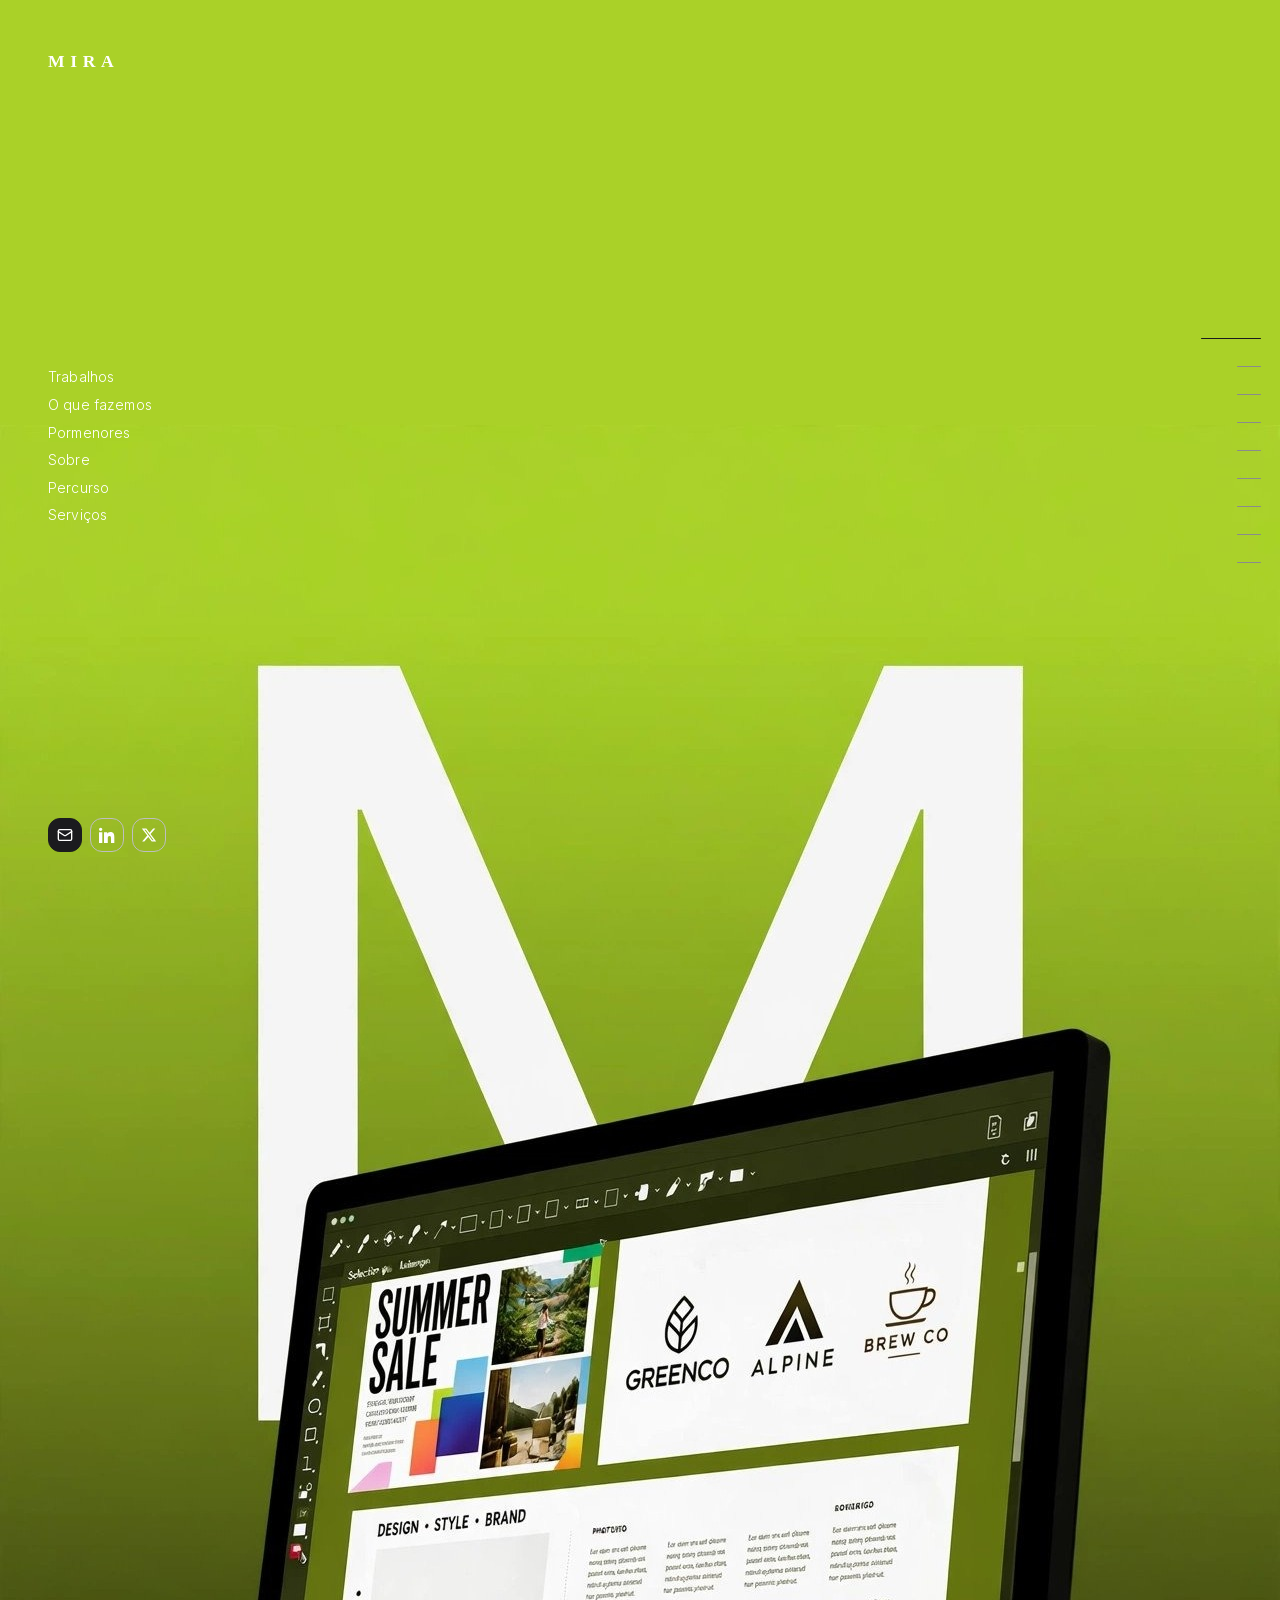
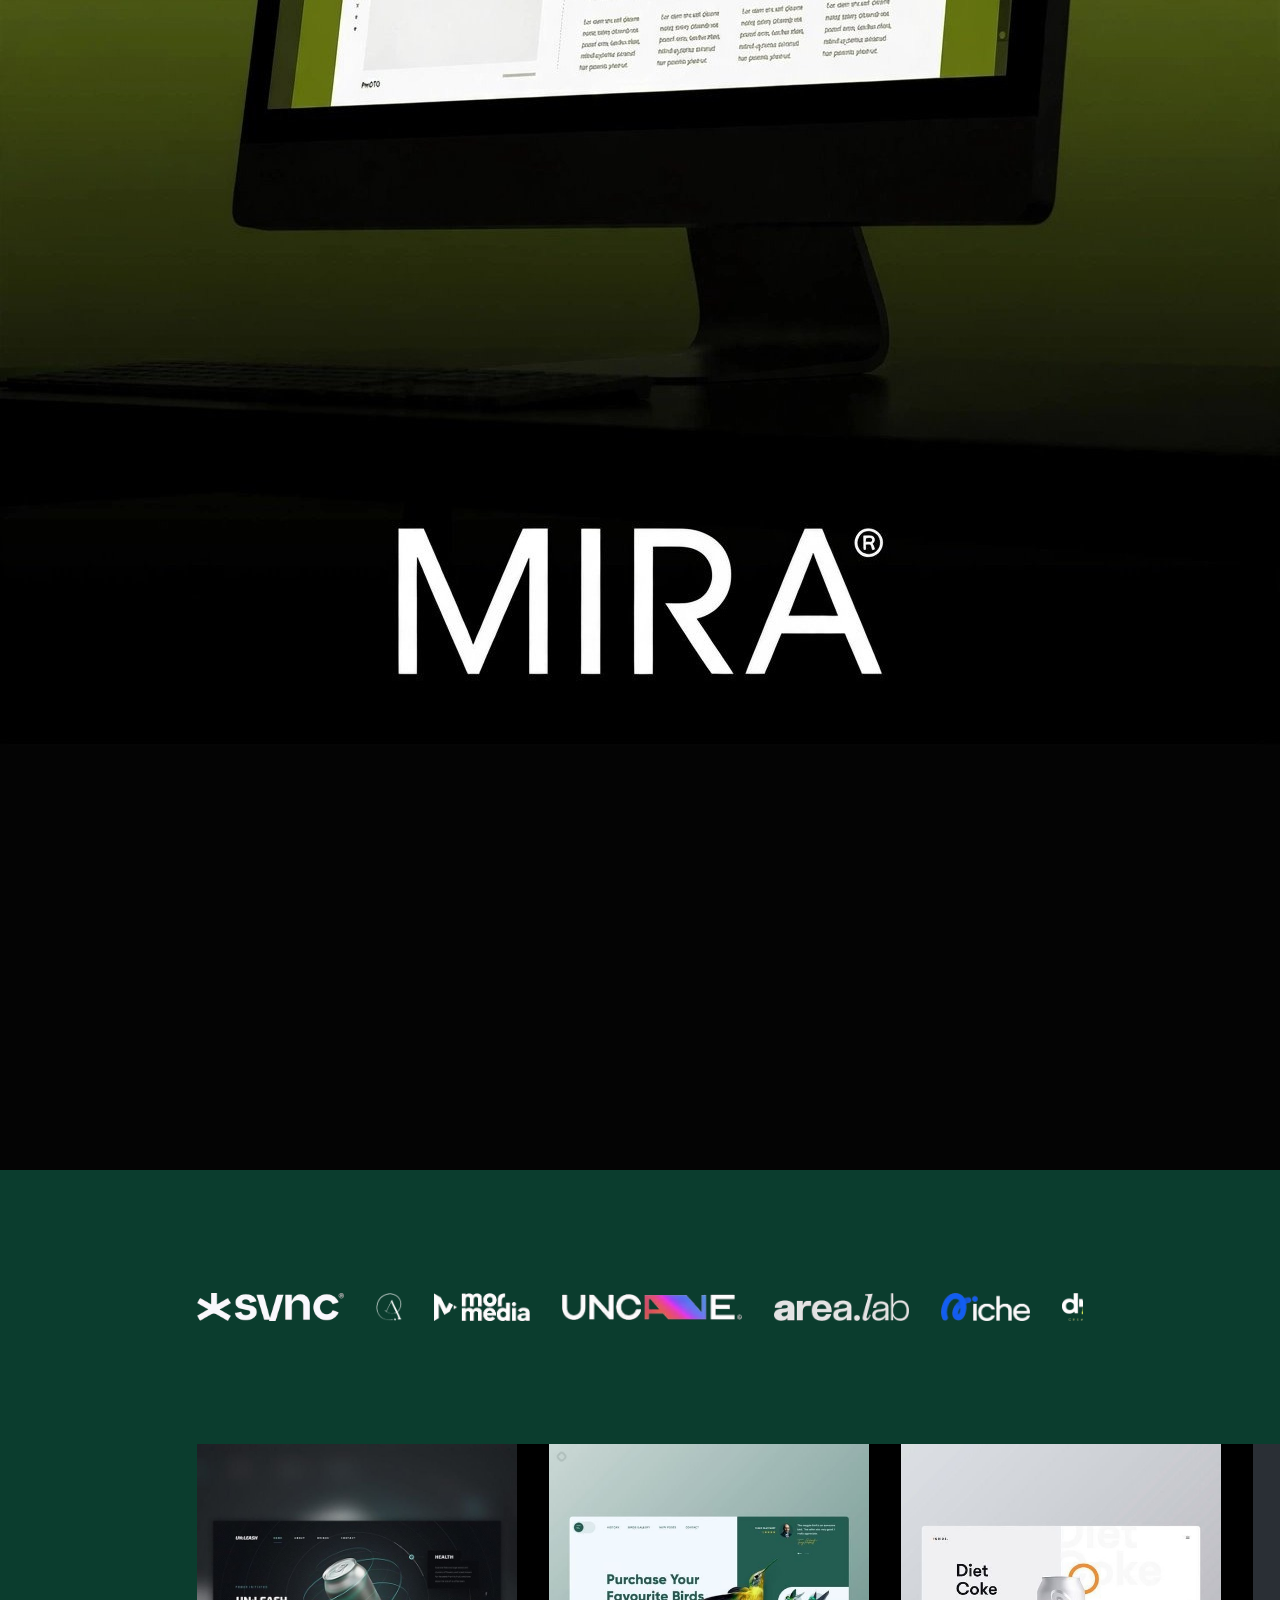
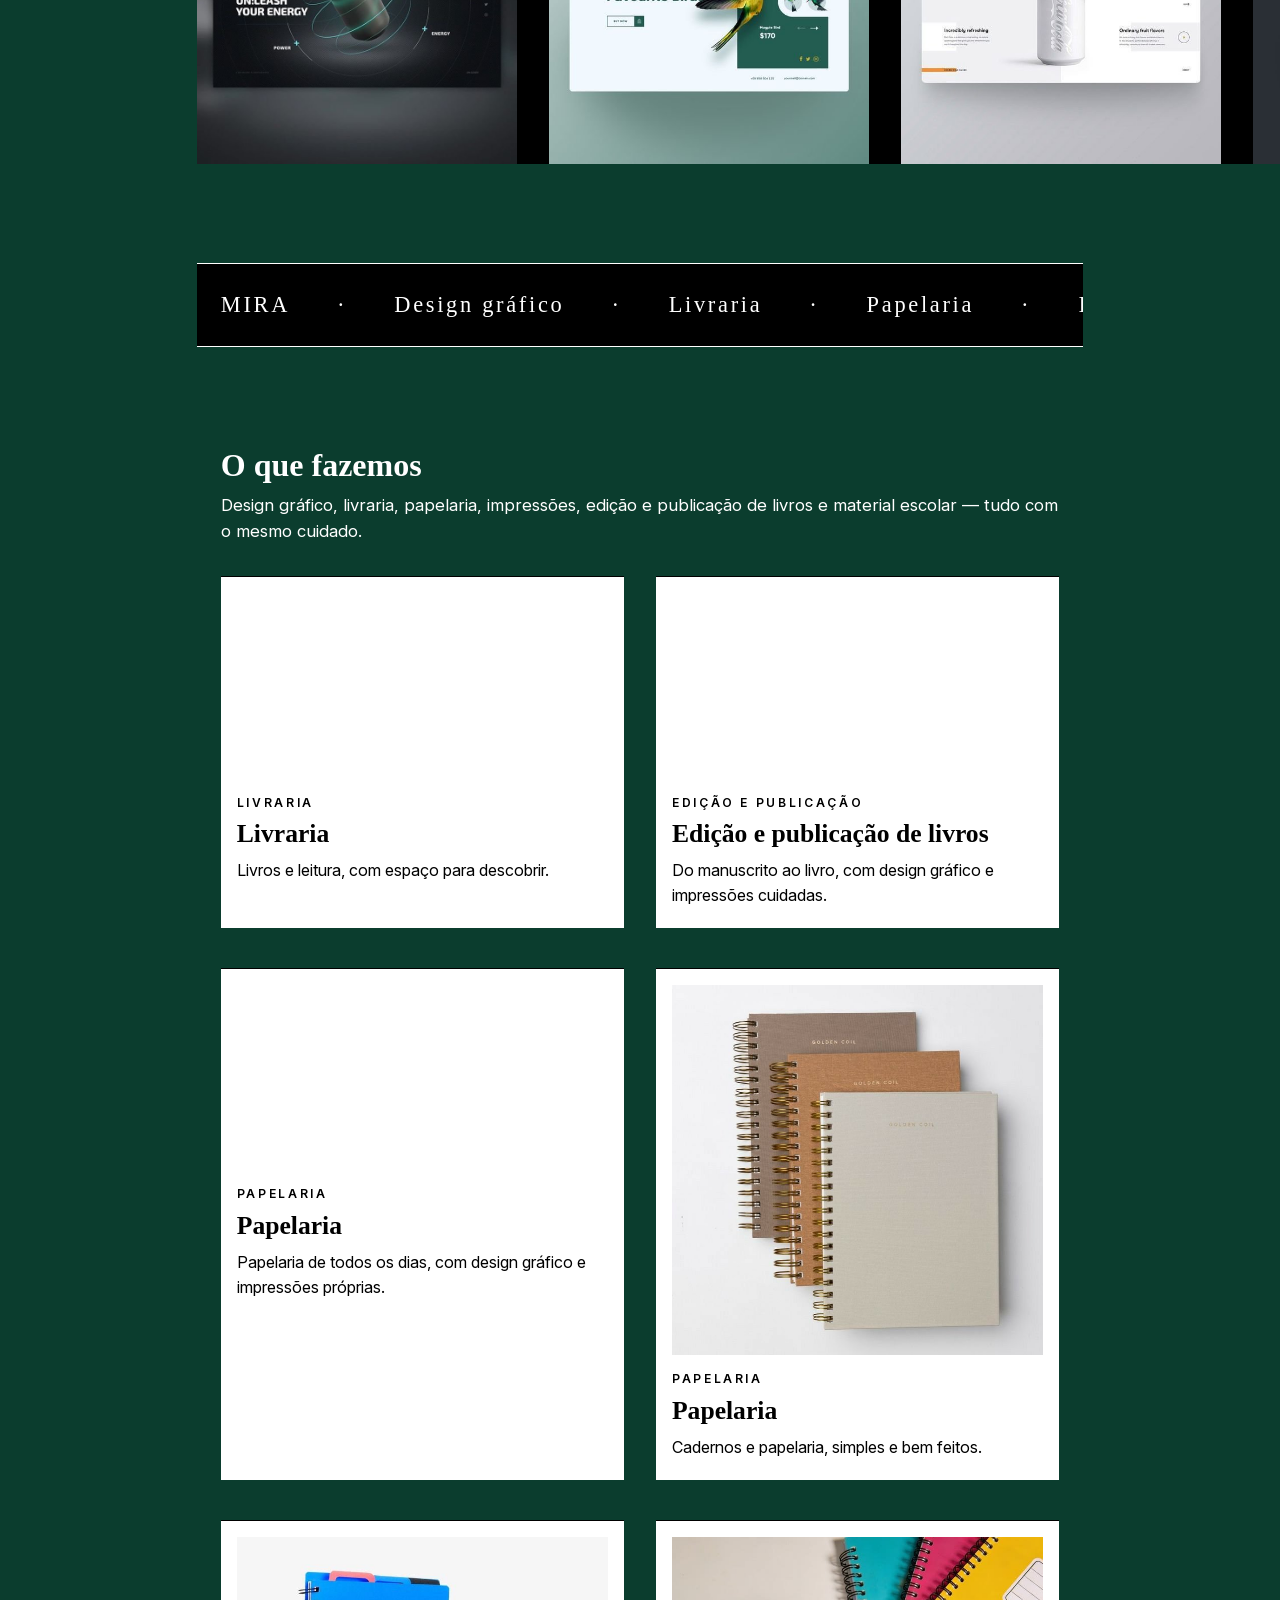
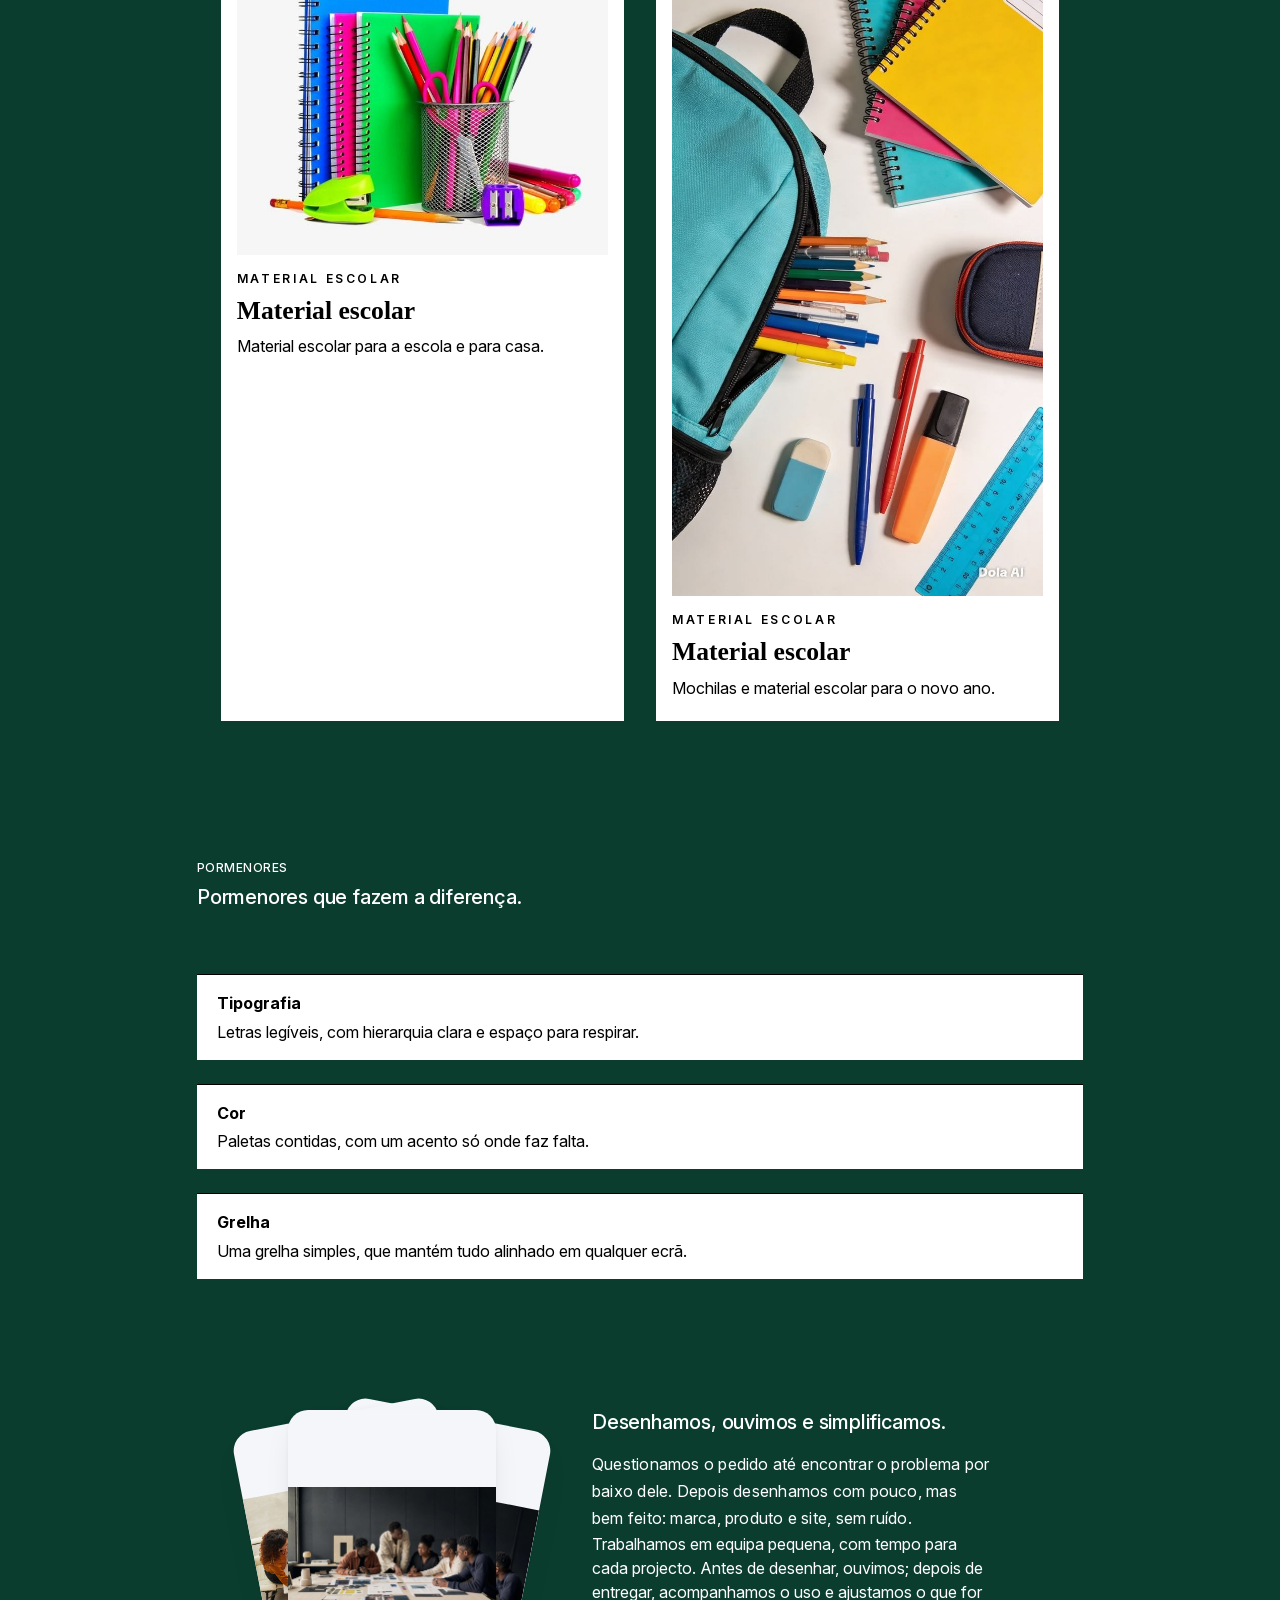
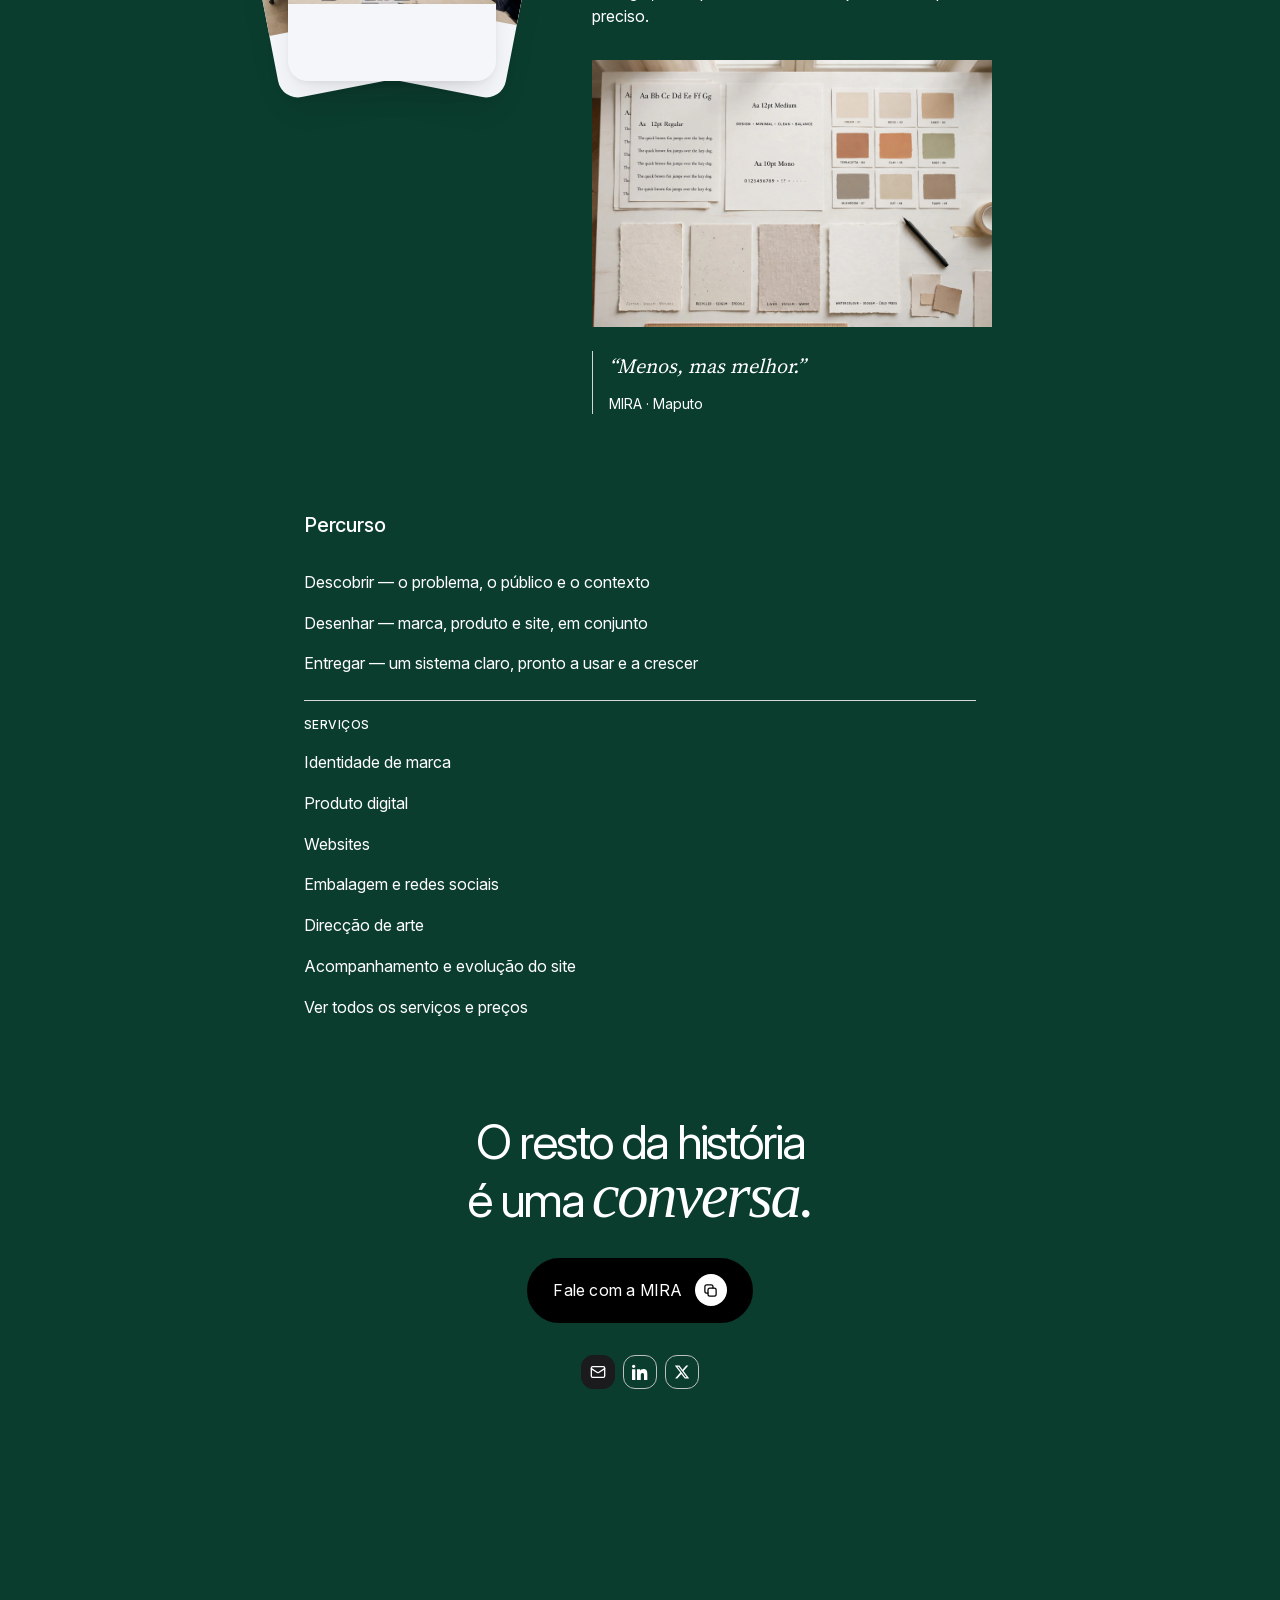
==== index.html @ 5bdd3201 "Atualizar index.html e adicionar servicos.html" ====
<html lang="pt" class="js-rail-nav has-intro"><head><meta charset="utf-8"><meta name="viewport" content="width=device-width, initial-scale=1"><link rel="preload" href="fonts/Inter-Variable.woff2" as="font" crossorigin="anonymous" type="font/woff2"><link rel="preload" href="fonts/GeistMono-Variable.woff2" as="font" crossorigin="anonymous" type="font/woff2"><link rel="preload" href="fonts/SourceSerif4-Variable.woff2" as="font" crossorigin="anonymous" type="font/woff2"><link rel="preload" as="image" href="images/mira-hero-mira-ext.jpg"><link rel="stylesheet" href="css/3ordo05q5n5pt.css" data-precedence="next"><link rel="stylesheet" href="css/0j_dk3jrec-ve.css" data-precedence="next"><link rel="stylesheet" href="css/mira.css"><script src="js/07-hzktxqjvzd.js" async=""></script><script src="js/1qsbbr9auqb5w.js" async=""></script><script src="js/3rxl-jt3pdxgx.js" async=""></script><script src="js/turbopack-32vhjq6f_g94f.js" async=""></script><script src="js/3r7ejhk7k2bl_.js" async=""></script><script src="js/158myu8e_yme3.js" async=""></script><script src="js/1izn1clvz_az3.js" async=""></script><script src="js/0qgrku5q3a9pb.js" async=""></script><script src="js/231jg9ylbzchl.js" async=""></script><script src="js/1d36klysi25fb.js" async=""></script><link rel="preload" href="fonts/Inter-Variable.woff2" as="font" type="font/woff2" crossorigin="anonymous"><link rel="preload" href="fonts/GeistMono-Variable.woff2" as="font" type="font/woff2" crossorigin="anonymous"><link rel="preload" href="fonts/SourceSerif4-Variable.woff2" as="font" type="font/woff2" crossorigin="anonymous"><meta name="theme-color" content="#FFFFFF"><title>MIRA — Estúdio de Design</title><meta name="description" content="MIRA é um estúdio de design. Fazemos o invisível visível: identidade de marca, produto digital e websites, com espaço, clareza e rigor."><meta name="robots" content="index, follow"><meta property="og:title" content="MIRA — Estúdio de Design"><meta property="og:description" content="MIRA é um estúdio de design. Fazemos o invisível visível."><meta property="og:type" content="website"><meta name="twitter:card" content="summary_large_image"><meta name="twitter:title" content="MIRA — Estúdio de Design"><meta name="twitter:description" content="MIRA é um estúdio de design. Fazemos o invisível visível."><script>document.documentElement.classList.add("js-rail-nav")</script><script>(function(){var h=document.documentElement,d=document,C="mark-land",I="intro",o=!1;if(matchMedia("(prefers-reduced-motion: reduce)").matches)return;try{var n=performance.getEntriesByType("navigation")[0],t=n&&n.type,r=d.referrer,s=!!r&&new URL(r).origin===location.origin;o=t==="reload"||(t==="navigate"&&!s)}catch(e){}function go(e){if(e.target.closest&&e.target.closest(".identity"))h.classList.add(C)}addEventListener("mouseover",go);addEventListener("focusin",go);addEventListener("animationend",function(e){if(e.animationName==="identity-dot-land")h.classList.remove(C)});if(!o)return;var p=location.pathname==="/"&&!location.hash,X=["wheel","touchstart","keydown","pointerdown"],O={capture:!0,passive:!0},f=0;function intro(a){return a.animationName&&a.animationName.indexOf("intro-")===0}function run(){return d.getAnimations().some(function(a){return intro(a)&&a.playState==="running"})}function end(){h.classList.remove(I,C);X.forEach(function(x){removeEventListener(x,end,O)});removeEventListener("animationstart",st);removeEventListener("animationend",en);removeEventListener("animationcancel",en);clearTimeout(f)}function chk(){if(run())f=setTimeout(chk,500);else end()}function st(e){if(!f&&intro(e))f=setTimeout(chk,2e3)}function en(e){if(intro(e)&&!run())end()}function go2(){h.classList.add(C);if(!p)return;h.classList.add(I);X.forEach(function(x){addEventListener(x,end,O)});addEventListener("animationstart",st);addEventListener("animationend",en);addEventListener("animationcancel",en)}function hid(){return d.prerendering||d.visibilityState==="hidden"}if(p)h.classList.add("has-intro");if(!hid())return go2();function v(){if(hid())return;d.removeEventListener("visibilitychange",v);d.removeEventListener("prerenderingchange",v);go2()}d.addEventListener("visibilitychange",v);d.addEventListener("prerenderingchange",v)})()</script><script>addEventListener("pagereveal",function(e){if(!e.viewTransition||!document.querySelector(".tpl-page .cs-meta"))return;var h=document.documentElement;h.classList.add("vt-entering");addEventListener("animationend",function f(a){if(a.animationName==="cs-enter-rise"&&a.target.classList.contains("cs-meta")){h.classList.remove("vt-entering");removeEventListener("animationend",f)}})})</script><script>(function(){
var KEY="vt-return",MIN=0.5,h=document.documentElement;
function media(s){return document.querySelector('[style*="project-media-'+s+'"]')}
function onScreen(el){if(!el)return 0;var r=el.getBoundingClientRect();if(!r.height)return 0;return Math.max(0,Math.min(innerHeight,r.bottom)-Math.max(0,r.top))/r.height}
function clear(){h.classList.remove("vt-return-morph","vt-return-axis")}
function store(k,v){try{v==null?sessionStorage.removeItem(k):sessionStorage.setItem(k,v)}catch(_){}}
function read(k){try{var v=sessionStorage.getItem(k);sessionStorage.removeItem(k);return v}catch(_){return null}}
addEventListener("click",function(e){
var a=e.target.closest&&e.target.closest("a[data-return]");
if(!a||e.defaultPrevented||e.button!==0||e.metaKey||e.ctrlKey||e.shiftKey||e.altKey)return;
store(KEY+"-kbd",e.detail===0?"1":null);
var n=window.navigation;if(!n||!n.canGoBack||!n.currentEntry)return;
var p=n.entries()[n.currentEntry.index-1];if(!p||!p.url)return;
var u=new URL(p.url);if(u.origin!==location.origin||u.pathname!=="/")return;
e.preventDefault();n.back();
});
addEventListener("pageswap",function(e){
var m=location.pathname.match(/^\/work\/([^\/]+)/);
if(!m||!e.activation||!e.activation.entry||!e.activation.entry.url)return;
if(new URL(e.activation.entry.url).pathname!=="/")return;
var mode=onScreen(media(m[1]))>=MIN?"morph":"axis";
store(KEY,JSON.stringify({slug:m[1],mode:mode,t:Date.now()}));
if(e.viewTransition)h.classList.add("vt-return-"+mode);
});
addEventListener("pagereveal",function(e){
clear();
if(location.pathname!=="/")return;
var r;try{r=JSON.parse(read(KEY)||"null")}catch(_){}
var kbd=read(KEY+"-kbd")==="1";
if(!r||Date.now()-r.t>30000)return;
if(location.hash)history.replaceState(history.state,"","/");
var card=media(r.slug);
if(card&&onScreen(card)<0.9){var b=card.getBoundingClientRect();scrollTo({top:b.top+scrollY-(innerHeight-b.height)/2,behavior:"instant"})}
if(e.viewTransition){h.classList.add("vt-return-"+r.mode);e.viewTransition.finished.finally(clear)}
var link=card&&card.closest("a");
if(link&&(!document.activeElement||document.activeElement===document.body))link.focus({preventScroll:true,focusVisible:kbd});
});
})()</script><script src="js/0cz1d0mv5g_q7.js" nomodule=""></script><style>
            .sr-only {
                position: absolute;
                width: 1px;
                height: 1px;
                padding: 0;
                margin: -1px;
                overflow: hidden;
                clip: rect(0, 0, 0, 0);
                white-space: nowrap;
                border-width: 0;
            }
        </style></head><body data-ambient-theme="neutral"><video class="mira-bg-video" src="media/mira-fundo.mp4" autoplay muted loop playsinline aria-hidden="true"></video><div hidden=""><!--$--><!--/$--></div><a class="skip-link" href="#main">Saltar para os trabalhos</a><div class="shell-frame"><header class="identity-rail" data-shell-rail="true"><a class="identity" href="/" aria-label="MIRA, início"><span class="mira-wordmark">MIRA</span></a><div class="rail-middle"><nav class="site-nav" aria-label="Primary"><a href="#trabalhos" data-nav="work" aria-current="false">Trabalhos</a><a href="#fazemos" data-nav="fazemos" aria-current="false">O que fazemos</a><a href="#play" data-nav="play" aria-current="false">Pormenores</a><a href="#about" data-nav="about" aria-current="false">Sobre</a><a href="#resume" data-nav="resume" aria-current="false">Percurso</a><a href="servicos.html">Serviços</a></nav></div><button type="button" class="menu-toggle" aria-expanded="false" aria-controls="menu-sheet" aria-label="Navegação"><svg class="menu-toggle-icon" viewBox="0 0 18 18" fill="none" stroke="currentColor" stroke-width="1.5" stroke-linecap="round" aria-hidden="true" focusable="false"><g class="menu-line menu-line--top"><path d="M3 9 H15"></path></g><g class="menu-line menu-line--bottom"><path d="M3 9 H15"></path></g></svg></button><div class="rail-tail"><div class="rail-social"><a class="rail-social-btn rail-social-btn--mail" href="#contact" aria-label="Contacto"><svg viewBox="0 0 24 24" fill="none" stroke="currentColor" stroke-width="2" stroke-linecap="round" stroke-linejoin="round" aria-hidden="true" focusable="false"><rect x="2" y="4" width="20" height="16" rx="2"></rect><path d="m22 7-8.97 5.7a1.94 1.94 0 0 1-2.06 0L2 7"></path></svg></a><a class="rail-social-btn" href="#contact" target="_blank" rel="noopener noreferrer" aria-label="LinkedIn"><svg viewBox="0 0 24 24" fill="currentColor" aria-hidden="true" focusable="false"><path d="M4.98 3.5C4.98 4.88 3.87 6 2.5 6S0 4.88 0 3.5 1.12 1 2.5 1s2.48 1.12 2.48 2.5zM.02 8h4.96v16H.02V8zm7.5 0h4.76v2.19h.07c.66-1.25 2.28-2.57 4.69-2.57 5.02 0 5.95 3.3 5.95 7.59V24h-4.96v-6.79c0-1.62-.03-3.7-2.25-3.7-2.26 0-2.6 1.76-2.6 3.58V24H7.52V8z"></path></svg></a><a class="rail-social-btn" href="#contact" target="_blank" rel="noopener noreferrer" aria-label="X"><svg viewBox="0 0 24 24" fill="currentColor" aria-hidden="true" focusable="false"><path d="M18.244 2.25h3.308l-7.227 8.26 8.502 11.24h-6.66l-5.214-6.817L4.99 21.75H1.68l7.73-8.835L1.254 2.25H8.08l4.713 6.231zm-1.161 17.52h1.833L7.084 4.126H5.117z"></path></svg></a></div></div></header><main id="main" class="shell-content"><div class="home-v2-root"><div class="ambient-backdrop" aria-hidden="true"><div class="ambient-copy is-mounted is-visible" data-ambient-theme="neutral"></div><div class="ambient-copy" data-ambient-theme="optimizely"><img class="mira-card-img" src="images/mira-marca.jpg" alt="Identidade de marca MIRA — cartões em branco sobre tecido claro" loading="lazy" decoding="async"></div></div><div class="home-chapters" style="--tail-half: 152px;"><section class="chapter chapter--hero" id="intro" data-title="Introduction"><img src="images/mira-hero-mira-ext.jpg" alt=""></section><section class="mira-logos" aria-label="Logótipos">
<div class="mira-logos-track">
<div class="mira-logos-group"><img class="mira-logo" src="images/logos/logo-sync.png" alt="sync" loading="lazy" decoding="async"><img class="mira-logo" src="images/logos/logo-ca.png" alt="CA" loading="lazy" decoding="async"><img class="mira-logo" src="images/logos/logo-mormedia.png" alt="mormedia" loading="lazy" decoding="async"><img class="mira-logo" src="images/logos/logo-uncane.png" alt="UNCANE" loading="lazy" decoding="async"><img class="mira-logo" src="images/logos/logo-arealab.png" alt="area.lab" loading="lazy" decoding="async"><img class="mira-logo" src="images/logos/logo-niche.png" alt="niche" loading="lazy" decoding="async"><img class="mira-logo" src="images/logos/logo-drew.png" alt="drew" loading="lazy" decoding="async"></div>
<div class="mira-logos-group" aria-hidden="true"><img class="mira-logo" src="images/logos/logo-sync.png" alt="sync" loading="lazy" decoding="async"><img class="mira-logo" src="images/logos/logo-ca.png" alt="CA" loading="lazy" decoding="async"><img class="mira-logo" src="images/logos/logo-mormedia.png" alt="mormedia" loading="lazy" decoding="async"><img class="mira-logo" src="images/logos/logo-uncane.png" alt="UNCANE" loading="lazy" decoding="async"><img class="mira-logo" src="images/logos/logo-arealab.png" alt="area.lab" loading="lazy" decoding="async"><img class="mira-logo" src="images/logos/logo-niche.png" alt="niche" loading="lazy" decoding="async"><img class="mira-logo" src="images/logos/logo-drew.png" alt="drew" loading="lazy" decoding="async"></div>
</div>
</section><section class="mira-work" id="trabalhos"><div class="mira-trabalhos-marquee"><div class="mira-trabalhos-track"><div class="mira-trabalhos-group"><img src="images/trabalho-unleash.jpg" alt="" loading="lazy" decoding="async"><img src="images/trabalho-birds.jpg" alt="" loading="lazy" decoding="async"><img src="images/trabalho-dietcoke.jpg" alt="" loading="lazy" decoding="async"><img src="images/trabalho-mhome.jpg" alt="" loading="lazy" decoding="async"><img src="images/trabalho-darkmatter.jpg" alt="" loading="lazy" decoding="async"></div><div class="mira-trabalhos-group" aria-hidden="true"><img src="images/trabalho-unleash.jpg" alt="" loading="lazy" decoding="async"><img src="images/trabalho-birds.jpg" alt="" loading="lazy" decoding="async"><img src="images/trabalho-dietcoke.jpg" alt="" loading="lazy" decoding="async"><img src="images/trabalho-mhome.jpg" alt="" loading="lazy" decoding="async"><img src="images/trabalho-darkmatter.jpg" alt="" loading="lazy" decoding="async"></div></div></div></section><section class="mira-brands" aria-label="MIRA e áreas de trabalho">
<div class="mira-brands-track">
<div class="mira-brands-group"><span class="mira-brand">MIRA</span><span class="mira-brand">Design gráfico</span><span class="mira-brand">Livraria</span><span class="mira-brand">Papelaria</span><span class="mira-brand">Impressões</span><span class="mira-brand">Edição e publicação</span><span class="mira-brand">Material escolar</span><span class="mira-brand">MIRA</span><span class="mira-brand">Design gráfico</span><span class="mira-brand">Livraria</span><span class="mira-brand">Papelaria</span><span class="mira-brand">Impressões</span><span class="mira-brand">Edição e publicação</span><span class="mira-brand">Material escolar</span></div>
<div class="mira-brands-group" aria-hidden="true"><span class="mira-brand">MIRA</span><span class="mira-brand">Design gráfico</span><span class="mira-brand">Livraria</span><span class="mira-brand">Papelaria</span><span class="mira-brand">Impressões</span><span class="mira-brand">Edição e publicação</span><span class="mira-brand">Material escolar</span><span class="mira-brand">MIRA</span><span class="mira-brand">Design gráfico</span><span class="mira-brand">Livraria</span><span class="mira-brand">Papelaria</span><span class="mira-brand">Impressões</span><span class="mira-brand">Edição e publicação</span><span class="mira-brand">Material escolar</span></div>
</div>
</section>

<section class="mira-work" id="fazemos"><h2>O que fazemos</h2><p>Design gráfico, livraria, papelaria, impressões, edição e publicação de livros e material escolar — tudo com o mesmo cuidado.</p><div class="mira-work-grid">
<article class="mira-work-card mira-fazemos-card"><video src="media/mira-video-3.mp4" autoplay muted loop playsinline preload="metadata" aria-label="Livraria MIRA — livros na estante"></video><p class="mira-work-type">LIVRARIA</p><h3>Livraria</h3><p>Livros e leitura, com espaço para descobrir.</p></article>
<article class="mira-work-card mira-fazemos-card"><video src="media/mira-video-1.mp4" autoplay muted loop playsinline preload="metadata" aria-label="Edição e publicação de livros MIRA — páginas de livro"></video><p class="mira-work-type">EDIÇÃO E PUBLICAÇÃO</p><h3>Edição e publicação de livros</h3><p>Do manuscrito ao livro, com design gráfico e impressões cuidadas.</p></article>
<article class="mira-work-card mira-fazemos-card"><video src="media/mira-video-2.mp4" autoplay muted loop playsinline preload="metadata" aria-label="Papelaria MIRA — caneta sobre fundo verde escuro"></video><p class="mira-work-type">PAPELARIA</p><h3>Papelaria</h3><p>Papelaria de todos os dias, com design gráfico e impressões próprias.</p></article>
<article class="mira-work-card mira-fazemos-card"><img src="images/mira-cadernos.jpg" alt="Papelaria MIRA — cadernos de espiral" loading="lazy" decoding="async"><p class="mira-work-type">PAPELARIA</p><h3>Papelaria</h3><p>Cadernos e papelaria, simples e bem feitos.</p></article>
<article class="mira-work-card mira-fazemos-card"><img src="images/mira-material.jpg" alt="Material escolar MIRA — cadernos e lápis de cor" loading="lazy" decoding="async"><p class="mira-work-type">MATERIAL ESCOLAR</p><h3>Material escolar</h3><p>Material escolar para a escola e para casa.</p></article>
<article class="mira-work-card mira-fazemos-card"><img src="images/mira-mochila.jpg" alt="Material escolar MIRA — mochila com material escolar" loading="lazy" decoding="async"><p class="mira-work-type">MATERIAL ESCOLAR</p><h3>Material escolar</h3><p>Mochilas e material escolar para o novo ano.</p></article>
</div></section><section class="chapter" id="marca" data-title="Identidade de marca"><article class="project"><a href="#trabalhos" class="project-link" aria-labelledby="card-title-optimizely"><div class="project-frame"><div class="project-media media-optimizely" style="view-transition-name:project-media-optimizely-onramp;view-transition-class:vt-project-morph;aspect-ratio:var(--work-aspect)"><img class="mira-card-img" src="images/mira-marca.jpg" alt="Identidade de marca MIRA — cartões em branco sobre tecido claro" loading="lazy" decoding="async"></div><div class="project-caption"><div class="glass" aria-hidden="true"><i></i><i></i><i></i><i></i><i></i><i></i></div><div class="glass-scrim" aria-hidden="true"></div><span class="project-eyebrow"><span class="project-type"><span class="project-type-part">Identidade de marca</span> &nbsp;•&nbsp; <span class="project-type-part">IDENTIDADE DE MARCA</span> &nbsp;•&nbsp; <span class="project-type-part">Maputo</span></span></span><h2 class="project-title" id="card-title-optimizely">Uma marca clara, que se reconhece à primeira vista.</h2></div></div></a></article></section><section class="chapter" id="aplicacao" data-title="Aplicação"><article class="project is-faded-out"><a href="#trabalhos" class="project-link" aria-labelledby="card-title-doorlist"><div class="project-frame"><div class="project-media media-doorlist" style="view-transition-name:project-media-doorlist;view-transition-class:vt-project-morph;aspect-ratio:var(--work-aspect)"><img class="mira-card-img" src="images/mira-app.jpg" alt="Aplicação MIRA — ecrãs de aplicação limpos" loading="lazy" decoding="async"></div><div class="project-caption"><div class="glass" aria-hidden="true"><i></i><i></i><i></i><i></i><i></i><i></i></div><div class="glass-scrim" aria-hidden="true"></div><span class="project-eyebrow"><span class="project-type"><span class="project-type-part">Aplicação</span> &nbsp;•&nbsp; <span class="project-type-part">PRODUTO DIGITAL</span> &nbsp;•&nbsp; <span class="project-type-part">Maputo</span></span></span><h2 class="project-title" id="card-title-doorlist">Uma aplicação simples de usar, do primeiro ecrã ao último.</h2></div></div></a></article></section><section class="chapter" id="website" data-title="Website"><article class="project is-faded-out"><a href="#trabalhos" class="project-link" aria-labelledby="card-title-neuralyfe"><div class="project-frame"><div class="project-media media-neuralyfe" style="view-transition-name:project-media-neuralyfe;view-transition-class:vt-project-morph;aspect-ratio:var(--work-aspect)"><img class="mira-card-img" src="images/mira-site.jpg" alt="Website MIRA — portátil com um site limpo" loading="lazy" decoding="async"></div><div class="project-caption"><div class="glass" aria-hidden="true"><i></i><i></i><i></i><i></i><i></i><i></i></div><div class="glass-scrim" aria-hidden="true"></div><span class="project-eyebrow"><span class="project-type"><span class="project-type-part">Website</span> &nbsp;•&nbsp; <span class="project-type-part">WEBSITE</span> &nbsp;•&nbsp; <span class="project-type-part">Maputo</span></span></span><h2 class="project-title" id="card-title-neuralyfe">Um site limpo, rápido de ler e fácil de navegar.</h2></div></div></a></article></section><section class="chapter" id="editorial" data-title="Editorial"><article class="project is-faded-out"><a href="#trabalhos" class="project-link" aria-labelledby="card-title-phantom"><div class="project-frame"><div class="project-media media-phantom" style="view-transition-name:project-media-phantom;view-transition-class:vt-project-morph;aspect-ratio:var(--work-aspect)"><img class="mira-card-img" src="images/mira-editorial.jpg" alt="Editorial MIRA — revistas abertas com paginação limpa" loading="lazy" decoding="async"></div><div class="project-caption"><div class="glass" aria-hidden="true"><i></i><i></i><i></i><i></i><i></i><i></i></div><div class="glass-scrim" aria-hidden="true"></div><span class="project-eyebrow"><span class="project-type"><span class="project-type-part">Editorial</span> &nbsp;•&nbsp; <span class="project-type-part">EDITORIAL</span> &nbsp;•&nbsp; <span class="project-type-part">Maputo</span></span></span><h2 class="project-title" id="card-title-phantom">Páginas com espaço para respirar e uma história para contar.</h2></div></div></a></article></section><section class="chapter" id="play" data-title="Pormenores"><article class="project is-faded-out"><div class="project-meta"><h2 class="project-title" id="card-title-play">Pormenores que fazem a diferença.</h2><span class="project-type">Pormenores</span></div><ul class="mira-details"><li><strong>Tipografia</strong><p>Letras legíveis, com hierarquia clara e espaço para respirar.</p></li><li><strong>Cor</strong><p>Paletas contidas, com um acento só onde faz falta.</p></li><li><strong>Grelha</strong><p>Uma grelha simples, que mantém tudo alinhado em qualquer ecrã.</p></li></ul></article></section><section class="chapter is-faded-out" id="about" data-title="Sobre a MIRA"><div class="about"><button type="button" class="about-hand" aria-haspopup="dialog" aria-label="MIRA. Ver fotografias do estúdio"><span class="about-hand-peek about-hand-peek--right"><img src="images/mira-sobre.jpg" alt="" width="800" height="600" loading="lazy" decoding="async"></span><span class="about-hand-peek about-hand-peek--left"><img src="images/mira-equipa.jpg" alt="" width="800" height="600" loading="lazy" decoding="async"></span><span class="about-hand-top"><img src="images/mira-sobre.jpg" alt="" width="464" height="604" loading="lazy" decoding="async"></span></button><div class="about-copy"><h2 class="about-title">Desenhamos, ouvimos e simplificamos.</h2><p class="about-belief">Questionamos o pedido até encontrar o problema por baixo dele. Depois desenhamos com pouco, mas bem feito: marca, produto e site, sem ruído.</p><p class="about-more">Trabalhamos em equipa pequena, com tempo para cada projecto. Antes de desenhar, ouvimos; depois de entregar, acompanhamos o uso e ajustamos o que for preciso.</p><figure class="mira-sobre-figure"><img src="images/mira-sobre-2.jpg" alt="MIRA — amostras de tipografia e cor sobre a mesa de trabalho" loading="lazy" decoding="async"></figure><blockquote class="about-quote"><p>“Menos, mas melhor.”</p><cite class="about-attribution">MIRA · Maputo</cite></blockquote></div></div></section><section class="chapter" id="resume" data-title="Percurso"><div class="resume is-faded-out"><div class="resume-header"><h2 class="resume-heading">Percurso</h2></div><ol class="resume-summary-list" aria-label="Percurso do estúdio"><li class="resume-entry"><p class="resume-entry-role">Descobrir — o problema, o público e o contexto</p></li><li class="resume-entry"><p class="resume-entry-role">Desenhar — marca, produto e site, em conjunto</p></li><li class="resume-entry"><p class="resume-entry-role">Entregar — um sistema claro, pronto a usar e a crescer</p></li></ol><div class="resume-block"><h3 class="resume-eyebrow" id="resume-education">Serviços</h3><ol class="resume-summary-list resume-summary-list--tight" aria-labelledby="resume-education"><li class="resume-entry"><p class="resume-entry-role">Identidade de marca</p></li><li class="resume-entry"><p class="resume-entry-role">Produto digital</p></li><li class="resume-entry"><p class="resume-entry-role">Websites</p></li><li class="resume-entry"><p class="resume-entry-role">Embalagem e redes sociais</p></li><li class="resume-entry"><p class="resume-entry-role">Direcção de arte</p></li><li class="resume-entry"><p class="resume-entry-role">Acompanhamento e evolução do site</p></li></ol><p><a href="servicos.html">Ver todos os serviços e preços</a></p></div></section><section class="chapter" id="contact" data-title="Contacto"><div class="contact is-faded-out"><div class="contact-card"><h2 class="contact-heading">O resto da história é uma<!-- --> <span class="claim-accent">conversa.</span></h2><button class="contact-pill" type="button" aria-label="Copy Fale com a MIRA"><span class="contact-pill-text"><span class="contact-pill-rest">Fale com a MIRA</span><span class="contact-pill-done" aria-hidden="true"></span></span><span class="contact-pill-icon" aria-hidden="true"><svg class="contact-pill-glyph" viewBox="0 0 24 24" fill="none" stroke="currentColor" stroke-width="2" stroke-linecap="round" stroke-linejoin="round" aria-hidden="true" focusable="false"><rect x="8" y="8" width="13" height="13" rx="3"></rect><path d="M16 8V6a3 3 0 0 0-3-3H6a3 3 0 0 0-3 3v7a3 3 0 0 0 3 3h2"></path></svg><svg class="contact-pill-check" viewBox="0 0 24 24" fill="none" stroke="currentColor" stroke-width="2.4" stroke-linecap="round" stroke-linejoin="round" aria-hidden="true" focusable="false"><path d="M5 12.5 10 17.5 19 7"></path></svg></span></button><p class="contact-status"></p><div class="contact-social"><div class="rail-social"><a class="rail-social-btn rail-social-btn--mail" href="#contact" aria-label="Contacto"><svg viewBox="0 0 24 24" fill="none" stroke="currentColor" stroke-width="2" stroke-linecap="round" stroke-linejoin="round" aria-hidden="true" focusable="false"><rect x="2" y="4" width="20" height="16" rx="2"></rect><path d="m22 7-8.97 5.7a1.94 1.94 0 0 1-2.06 0L2 7"></path></svg></a><a class="rail-social-btn" href="#contact" target="_blank" rel="noopener noreferrer" aria-label="LinkedIn"><svg viewBox="0 0 24 24" fill="currentColor" aria-hidden="true" focusable="false"><path d="M4.98 3.5C4.98 4.88 3.87 6 2.5 6S0 4.88 0 3.5 1.12 1 2.5 1s2.48 1.12 2.48 2.5zM.02 8h4.96v16H.02V8zm7.5 0h4.76v2.19h.07c.66-1.25 2.28-2.57 4.69-2.57 5.02 0 5.95 3.3 5.95 7.59V24h-4.96v-6.79c0-1.62-.03-3.7-2.25-3.7-2.26 0-2.6 1.76-2.6 3.58V24H7.52V8z"></path></svg></a><a class="rail-social-btn" href="#contact" target="_blank" rel="noopener noreferrer" aria-label="X"><svg viewBox="0 0 24 24" fill="currentColor" aria-hidden="true" focusable="false"><path d="M18.244 2.25h3.308l-7.227 8.26 8.502 11.24h-6.66l-5.214-6.817L4.99 21.75H1.68l7.73-8.835L1.254 2.25H8.08l4.713 6.231zm-1.161 17.52h1.833L7.084 4.126H5.117z"></path></svg></a></div></div><p class="contact-status-sr" role="status"></p></div></div></section></div><nav class="ruler" aria-label="Sections"><button class="ruler-point" type="button" data-target="intro" aria-label="Ir para a introdução" aria-current="true"><span class="ruler-marker" aria-hidden="true"></span></button><button class="ruler-point" type="button" data-target="trabalhos" aria-label="Ir para Trabalhos" aria-current="false"><span class="ruler-marker" aria-hidden="true"></span></button><button class="ruler-point" type="button" data-target="trabalhos" aria-label="Ir para Trabalhos" aria-current="false"><span class="ruler-marker" aria-hidden="true"></span></button><button class="ruler-point" type="button" data-target="trabalhos" aria-label="Ir para Trabalhos" aria-current="false"><span class="ruler-marker" aria-hidden="true"></span></button><button class="ruler-point" type="button" data-target="trabalhos" aria-label="Ir para Trabalhos" aria-current="false"><span class="ruler-marker" aria-hidden="true"></span></button><button class="ruler-point" type="button" data-target="play" aria-label="Ir para Pormenores" aria-current="false"><span class="ruler-marker" aria-hidden="true"></span></button><button class="ruler-point" type="button" data-target="about" aria-label="Ir para Sobre a MIRA" aria-current="false"><span class="ruler-marker" aria-hidden="true"></span></button><button class="ruler-point" type="button" data-target="resume" aria-label="Ir para Percurso" aria-current="false"><span class="ruler-marker" aria-hidden="true"></span></button><button class="ruler-point" type="button" data-target="contact" aria-label="Ir para Contacto" aria-current="false"><span class="ruler-marker" aria-hidden="true"></span></button></nav></div><!--$--><!--/$--><footer class="shell-footer-narrow"><div class="rail-social"><a class="rail-social-btn rail-social-btn--mail" href="#contact" aria-label="Contacto"><svg viewBox="0 0 24 24" fill="none" stroke="currentColor" stroke-width="2" stroke-linecap="round" stroke-linejoin="round" aria-hidden="true" focusable="false"><rect x="2" y="4" width="20" height="16" rx="2"></rect><path d="m22 7-8.97 5.7a1.94 1.94 0 0 1-2.06 0L2 7"></path></svg></a><a class="rail-social-btn" href="#contact" target="_blank" rel="noopener noreferrer" aria-label="LinkedIn"><svg viewBox="0 0 24 24" fill="currentColor" aria-hidden="true" focusable="false"><path d="M4.98 3.5C4.98 4.88 3.87 6 2.5 6S0 4.88 0 3.5 1.12 1 2.5 1s2.48 1.12 2.48 2.5zM.02 8h4.96v16H.02V8zm7.5 0h4.76v2.19h.07c.66-1.25 2.28-2.57 4.69-2.57 5.02 0 5.95 3.3 5.95 7.59V24h-4.96v-6.79c0-1.62-.03-3.7-2.25-3.7-2.26 0-2.6 1.76-2.6 3.58V24H7.52V8z"></path></svg></a><a class="rail-social-btn" href="#contact" target="_blank" rel="noopener noreferrer" aria-label="X"><svg viewBox="0 0 24 24" fill="currentColor" aria-hidden="true" focusable="false"><path d="M18.244 2.25h3.308l-7.227 8.26 8.502 11.24h-6.66l-5.214-6.817L4.99 21.75H1.68l7.73-8.835L1.254 2.25H8.08l4.713 6.231zm-1.161 17.52h1.833L7.084 4.126H5.117z"></path></svg></a></div></footer></main></div><script src="js/3ymird3eqanq3.js" id="_R_" async=""></script><script>(self.__next_f=self.__next_f||[]).push([0])</script><script>self.__next_f.push([1,"1:I[68017,[\"/_next/static/chunks/3r7ejhk7k2bl_.js\",\"/_next/static/chunks/158myu8e_yme3.js\",\"/_next/static/chunks/1izn1clvz_az3.js\",\"/_next/static/chunks/0qgrku5q3a9pb.js\"],\"HTTPAccessFallbackBoundary\"]\ne:I[68027,[\"/_next/static/chunks/3r7ejhk7k2bl_.js\",\"/_next/static/chunks/158myu8e_yme3.js\",\"/_next/static/chunks/1izn1clvz_az3.js\",\"/_next/static/chunks/0qgrku5q3a9pb.js\"],\"default\",1]\n:HL[\"/_next/static/chunks/3ordo05q5n5pt.css\",\"style\"]\n:HL[\"/_next/static/chunks/0j_dk3jrec-ve.css\",\"style\"]\n2:T731,"])</script><script>self.__next_f.push([1,"(function(){var h=document.documentElement,d=document,C=\"mark-land\",I=\"intro\",o=!1;if(matchMedia(\"(prefers-reduced-motion: reduce)\").matches)return;try{var n=performance.getEntriesByType(\"navigation\")[0],t=n\u0026\u0026n.type,r=d.referrer,s=!!r\u0026\u0026new URL(r).origin===location.origin;o=t===\"reload\"||(t===\"navigate\"\u0026\u0026!s)}catch(e){}function go(e){if(e.target.closest\u0026\u0026e.target.closest(\".identity\"))h.classList.add(C)}addEventListener(\"mouseover\",go);addEventListener(\"focusin\",go);addEventListener(\"animationend\",function(e){if(e.animationName===\"identity-dot-land\")h.classList.remove(C)});if(!o)return;var p=location.pathname===\"/\"\u0026\u0026!location.hash,X=[\"wheel\",\"touchstart\",\"keydown\",\"pointerdown\"],O={capture:!0,passive:!0},f=0;function intro(a){return a.animationName\u0026\u0026a.animationName.indexOf(\"intro-\")===0}function run(){return d.getAnimations().some(function(a){return intro(a)\u0026\u0026a.playState===\"running\"})}function end(){h.classList.remove(I,C);X.forEach(function(x){removeEventListener(x,end,O)});removeEventListener(\"animationstart\",st);removeEventListener(\"animationend\",en);removeEventListener(\"animationcancel\",en);clearTimeout(f)}function chk(){if(run())f=setTimeout(chk,500);else end()}function st(e){if(!f\u0026\u0026intro(e))f=setTimeout(chk,2e3)}function en(e){if(intro(e)\u0026\u0026!run())end()}function go2(){h.classList.add(C);if(!p)return;h.classList.add(I);X.forEach(function(x){addEventListener(x,end,O)});addEventListener(\"animationstart\",st);addEventListener(\"animationend\",en);addEventListener(\"animationcancel\",en)}function hid(){return d.prerendering||d.visibilityState===\"hidden\"}if(p)h.classList.add(\"has-intro\");if(!hid())return go2();function v(){if(hid())return;d.removeEventListener(\"visibilitychange\",v);d.removeEventListener(\"prerenderingchange\",v);go2()}d.addEventListener(\"visibilitychange\",v);d.addEventListener(\"prerenderingchange\",v)})()"])</script><script>self.__next_f.push([1,"3:T88a,"])</script><script>self.__next_f.push([1,"(function(){\nvar KEY=\"vt-return\",MIN=0.5,h=document.documentElement;\nfunction media(s){return document.querySelector('[style*=\"project-media-'+s+'\"]')}\nfunction onScreen(el){if(!el)return 0;var r=el.getBoundingClientRect();if(!r.height)return 0;return Math.max(0,Math.min(innerHeight,r.bottom)-Math.max(0,r.top))/r.height}\nfunction clear(){h.classList.remove(\"vt-return-morph\",\"vt-return-axis\")}\nfunction store(k,v){try{v==null?sessionStorage.removeItem(k):sessionStorage.setItem(k,v)}catch(_){}}\nfunction read(k){try{var v=sessionStorage.getItem(k);sessionStorage.removeItem(k);return v}catch(_){return null}}\naddEventListener(\"click\",function(e){\nvar a=e.target.closest\u0026\u0026e.target.closest(\"a[data-return]\");\nif(!a||e.defaultPrevented||e.button!==0||e.metaKey||e.ctrlKey||e.shiftKey||e.altKey)return;\nstore(KEY+\"-kbd\",e.detail===0?\"1\":null);\nvar n=window.navigation;if(!n||!n.canGoBack||!n.currentEntry)return;\nvar p=n.entries()[n.currentEntry.index-1];if(!p||!p.url)return;\nvar u=new URL(p.url);if(u.origin!==location.origin||u.pathname!==\"/\")return;\ne.preventDefault();n.back();\n});\naddEventListener(\"pageswap\",function(e){\nvar m=location.pathname.match(/^\\/work\\/([^\\/]+)/);\nif(!m||!e.activation||!e.activation.entry||!e.activation.entry.url)return;\nif(new URL(e.activation.entry.url).pathname!==\"/\")return;\nvar mode=onScreen(media(m[1]))\u003e=MIN?\"morph\":\"axis\";\nstore(KEY,JSON.stringify({slug:m[1],mode:mode,t:Date.now()}));\nif(e.viewTransition)h.classList.add(\"vt-return-\"+mode);\n});\naddEventListener(\"pagereveal\",function(e){\nclear();\nif(location.pathname!==\"/\")return;\nvar r;try{r=JSON.parse(read(KEY)||\"null\")}catch(_){}\nvar kbd=read(KEY+\"-kbd\")===\"1\";\nif(!r||Date.now()-r.t\u003e30000)return;\nif(location.hash)history.replaceState(history.state,\"\",\"/\");\nvar card=media(r.slug);\nif(card\u0026\u0026onScreen(card)\u003c0.9){var b=card.getBoundingClientRect();scrollTo({top:b.top+scrollY-(innerHeight-b.height)/2,behavior:\"instant\"})}\nif(e.viewTransition){h.classList.add(\"vt-return-\"+r.mode);e.viewTransition.finished.finally(clear)}\nvar link=card\u0026\u0026card.closest(\"a\");\nif(link\u0026\u0026(!document.activeElement||document.activeElement===document.body))link.focus({preventScroll:true,focusVisible:kbd});\n});\n})()"])</script><script>self.__next_f.push([1,"0:{\"P\":null,\"c\":[\"\",\"\"],\"q\":\"\",\"i\":false,\"f\":[[[\"\",{\"children\":[\"__PAGE__\",{}],\"sections\":[\"__DEFAULT__\",{}]},\"$undefined\",\"$undefined\",16],[[\"$\",\"$L1\",\"c\",{\"notFound\":[[[\"$\",\"link\",\"0\",{\"rel\":\"stylesheet\",\"href\":\"/_next/static/chunks/3ordo05q5n5pt.css\",\"precedence\":\"next\",\"crossOrigin\":\"$undefined\",\"nonce\":\"$undefined\"}],[\"$\",\"script\",\"script-0\",{\"src\":\"/_next/static/chunks/3r7ejhk7k2bl_.js\",\"async\":true,\"nonce\":\"$undefined\"}],[\"$\",\"script\",\"script-1\",{\"src\":\"/_next/static/chunks/158myu8e_yme3.js\",\"async\":true,\"nonce\":\"$undefined\"}],[\"$\",\"script\",\"script-2\",{\"src\":\"/_next/static/chunks/1izn1clvz_az3.js\",\"async\":true,\"nonce\":\"$undefined\"}],[\"$\",\"script\",\"script-3\",{\"src\":\"/_next/static/chunks/0qgrku5q3a9pb.js\",\"async\":true,\"nonce\":\"$undefined\"}]],[\"$\",\"html\",null,{\"lang\":\"en\",\"suppressHydrationWarning\":true,\"children\":[[\"$\",\"head\",null,{\"children\":[[\"$\",\"script\",null,{\"dangerouslySetInnerHTML\":{\"__html\":\"document.documentElement.classList.add(\\\"js-rail-nav\\\")\"}}],[\"$\",\"script\",null,{\"dangerouslySetInnerHTML\":{\"__html\":\"$2\"}}],[\"$\",\"script\",null,{\"dangerouslySetInnerHTML\":{\"__html\":\"addEventListener(\\\"pagereveal\\\",function(e){if(!e.viewTransition||!document.querySelector(\\\".tpl-page .cs-meta\\\"))return;var h=document.documentElement;h.classList.add(\\\"vt-entering\\\");addEventListener(\\\"animationend\\\",function f(a){if(a.animationName===\\\"cs-enter-rise\\\"\u0026\u0026a.target.classList.contains(\\\"cs-meta\\\")){h.classList.remove(\\\"vt-entering\\\");removeEventListener(\\\"animationend\\\",f)}})})\"}}],[\"$\",\"script\",null,{\"dangerouslySetInnerHTML\":{\"__html\":\"$3\"}}],\"$L4\",\"$L5\",\"$L6\",\"$L7\",\"$L8\"]}],\"$L9\"]}]],\"children\":[\"$0:f:0:1:0:props:notFound:0\",\"$La\"]}],{\"children\":[\"$Lb\",{},null,false,null],\"sections\":[\"$Lc\",{},null,false,null]},null,false,null],\"$Ld\",false]],\"m\":\"$undefined\",\"G\":[\"$e\",[\"$Lf\"]],\"S\":true,\"h\":null,\"s\":\"$undefined\",\"l\":\"$undefined\",\"p\":\"$undefined\",\"d\":\"$undefined\",\"b\":\"03bSYe1XJLQG5K29iUMld\"}\n"])</script><script>self.__next_f.push([1,"10:I[81760,[\"/_next/static/chunks/3r7ejhk7k2bl_.js\",\"/_next/static/chunks/158myu8e_yme3.js\",\"/_next/static/chunks/1izn1clvz_az3.js\",\"/_next/static/chunks/0qgrku5q3a9pb.js\"],\"ConsoleSignature\"]\n11:I[72940,[\"/_next/static/chunks/3r7ejhk7k2bl_.js\",\"/_next/static/chunks/158myu8e_yme3.js\",\"/_next/static/chunks/1izn1clvz_az3.js\",\"/_next/static/chunks/0qgrku5q3a9pb.js\"],\"Analytics\"]\n27:\"$Sreact.fragment\"\n28:I[92078,[\"/_next/static/chunks/3r7ejhk7k2bl_.js\",\"/_next/static/chunks/158myu8e_yme3.js\",\"/_next/static/chunks/1izn1clvz_az3.js\",\"/_next/static/chunks/0qgrku5q3a9pb.js\",\"/_next/static/chunks/231jg9ylbzchl.js\",\"/_next/static/chunks/1d36klysi25fb.js\"],\"TrackedLink\"]\n39:I[97367,[\"/_next/static/chunks/3r7ejhk7k2bl_.js\",\"/_next/static/chunks/158myu8e_yme3.js\",\"/_next/static/chunks/1izn1clvz_az3.js\",\"/_next/static/chunks/0qgrku5q3a9pb.js\"],\"ViewportBoundary\"]\n3b:I[97367,[\"/_next/static/chunks/3r7ejhk7k2bl_.js\",\"/_next/static/chunks/158myu8e_yme3.js\",\"/_next/static/chunks/1izn1clvz_az3.js\",\"/_next/static/chunks/0qgrku5q3a9pb.js\"],\"MetadataBoundary\"]\n3c:\"$Sreact.suspense\"\n:HL[\"/fonts/Inter-Variable.woff2\",\"font\",{\"crossOrigin\":\"anonymous\",\"type\":\"font/woff2\"}]\n:HL[\"/fonts/GeistMono-Variable.woff2\",\"font\",{\"crossOrigin\":\"anonymous\",\"type\":\"font/woff2\"}]\n:HL[\"/fonts/SourceSerif4-Variable.woff2\",\"font\",{\"crossOrigin\":\"anonymous\",\"type\":\"font/woff2\"}]\n4:[\"$\",\"script\",null,{\"type\":\"speculationrules\",\"dangerouslySetInnerHTML\":{\"__html\":\"{\\\"prerender\\\":[{\\\"where\\\":{\\\"href_matches\\\":\\\"/work/*\\\"},\\\"eagerness\\\":\\\"moderate\\\"}]}\"}}]\n5:[\"$\",\"link\",null,{\"rel\":\"preload\",\"href\":\"/fonts/Inter-Variable.woff2\",\"as\":\"font\",\"type\":\"font/woff2\",\"crossOrigin\":\"anonymous\"}]\n6:[\"$\",\"link\",null,{\"rel\":\"preload\",\"href\":\"/fonts/GeistMono-Variable.woff2\",\"as\":\"font\",\"type\":\"font/woff2\",\"crossOrigin\":\"anonymous\"}]\n7:[\"$\",\"link\",null,{\"rel\":\"preload\",\"href\":\"/fonts/SourceSerif4-Variable.woff2\",\"as\":\"font\",\"type\":\"font/woff2\",\"crossOrigin\":\"anonymous\"}]\n8:[[\"$\",\"script\",null,{\"async\":true,\"src\":\"\"}],[\"$\",\"script\",null,{\"dangerouslySetInnerHTML\":{\"__html\":\"window.dataLayer=window.dataLayer||[];function gtag(){dataLayer.push(arguments);}gtag('js',new Date());gtag('config','');\"}}]]\n12:T550,M190.954 64.0595L190.934 48.9975C190.933 46.5401 190.519 41.5364 191.623 39.5256C193.708 37.5342 207.612 41.6416 210.941 41.4945C212.407 41.3987 213.741 40.5688 215.117 40.0874C222.163 37.6214 229.976 36.7893 235.597 42.6952C241.128 48.5069 244.54 45.8259 250.015 42.1624C259.38 35.8938 273.001 36.8911 280.766 45.3034C282.457 47.1027 284.019 49.4116 284.912 51.772C287.438 59.5278 286.902 67.9558 287.25 75.9641C287.446 80.4529 287.982 84.9864 287.85 89.3218C287.555 99.0437 284.312 98.9908 275.877 98.5571C274.846 98.504 273.033 98.5415 272.178 97.5346C271.1 95.7408 271.26 92.7592 271.116 90.6956C270.382 80.1059 271.388 69.1246 269.505 58.677C268.854 55.0672 264.639 51.8317 261.028 51.7088C252.521 51.4193 247.361 56.4526 247.216 64.8991C246.728 74.8348 248.156 84.5033 247.145 94.3885C247.032 95.4545 246.498 97.3222 245.643 98.104C243.459 99.4988 238.252 99.2599 235.625 99.2358C234.175 99.1502 232.641 98.5902 231.688 97.462C231.079 96.7355 230.647 95.0891 230.616 94.1357C230.253 82.9636 230.651 73.0121 229.675 61.7453C228.854 52.2839 220.168 48.8871 212.541 54.0344C209.187 56.2982 207.632 62.3724 207.265 66.1304C206.684 72.867 207.075 79.7681 207.041 86.5328C207.373 97.7845 207.671 99.7126 195.407 99.1628C189.564 98.9009 191.234 89.4631 190.926 85.6931C190.88 81.333 190.859 76.8498 190.959 72.5155C191.304 71.166 191.38 65.3027 190.954 64.0595Z"])</script><script>self.__next_f.push([1,"9:[\"$\",\"body\",null,{\"children\":[[\"$\",\"a\",null,{\"className\":\"skip-link\",\"href\":\"#main\",\"children\":\"Saltar para os trabalhos\"}],[\"$\",\"$L10\",null,{}],[\"$\",\"$L11\",null,{}],[\"$\",\"div\",null,{\"className\":\"shell-frame\",\"children\":[[\"$\",\"header\",null,{\"className\":\"identity-rail\",\"data-shell-rail\":true,\"children\":[[\"$\",\"a\",null,{\"className\":\"identity\",\"href\":\"/\",\"aria-label\":\"MIRA, home\",\"children\":[[\"$\",\"svg\",null,{\"className\":\"identity-logo\",\"viewBox\":\"15 14 293 89\",\"role\":\"img\",\"aria-label\":\"MIRA wordmark\",\"children\":[[\"$\",\"path\",null,{\"d\":\"$12\",\"fill\":\"currentColor\"}],[\"$\",\"path\",null,{\"d\":\"M190.403 63.1602L190.954 64.0597C191.38 65.3029 191.304 71.1662 190.959 72.5156L190.592 72.3692C190.711 69.2059 190.776 66.3075 190.403 63.1602Z\",\"fill\":\"currentColor\"}],[\"$\",\"path\",null,{\"d\":\"M157.18 37.8934C174.24 37.5506 187.416 45.5462 190.403 63.159L190.954 64.0584C191.381 65.3015 191.304 71.1644 190.959 72.5145L190.592 72.368C190.222 74.5397 189.887 76.7881 189.267 78.9031C187.548 84.7479 183.629 89.9831 178.688 93.4891C171.568 98.542 162.256 100.291 153.697 98.8065C145.414 97.3871 138.045 92.7075 133.237 85.8133C130.522 81.9414 129.392 78.0027 128.217 73.5242L128.103 72.7176C127.715 70.0478 127.819 67.3908 128.008 64.7117C128.326 62.814 128.735 60.9757 129.321 59.1522C133.302 46.7616 144.089 38.1566 157.18 37.8934ZM159.066 50.7596C154.936 51.0792 151.117 53.2698 148.441 56.3895C145.478 59.8454 143.627 64.3139 143.985 68.9227C144.377 73.954 146.129 79.0296 150.081 82.3738C152.897 84.7571 156.171 85.8687 159.795 86.157C163.472 86.3567 166.648 85.1806 169.396 82.7029C172.873 79.5674 174.495 75.0868 174.717 70.4871C174.976 65.1335 173.826 59.9484 170.139 55.9109C167.368 52.8796 163.171 50.9406 159.066 50.7596Z\",\"fill\":\"currentColor\"}],[\"$\",\"path\",null,{\"d\":\"M127.587 56.7041C127.865 58.4098 127.471 64.0556 128.008 64.7127C127.819 67.3919 127.715 70.0485 128.103 72.7184C127.957 72.3444 127.954 72.0816 127.572 71.9139C127.306 71.3727 127.527 58.2034 127.587 56.7041Z\",\"fill\":\"currentColor\"}],[\"$\",\"path\",null,{\"d\":\"M127.572 71.9136C127.954 72.0814 127.957 72.3441 128.103 72.7181L128.217 73.5244C127.061 74.9177 128.47 80.1445 127.612 81.105C127.329 78.4253 127.583 74.6905 127.572 71.9136Z\",\"fill\":\"currentColor\"}],\"$L13\",\"$L14\",\"$L15\",\"$L16\"]}],\"$L17\"]}],\"$L18\",\"$L19\",\"$L1a\"]}],\"$L1b\",\"$L1c\"]}],\"$L1d\",\"$L1e\"]}]\n"])</script><script>self.__next_f.push([1,"1f:T731,"])</script><script>self.__next_f.push([1,"(function(){var h=document.documentElement,d=document,C=\"mark-land\",I=\"intro\",o=!1;if(matchMedia(\"(prefers-reduced-motion: reduce)\").matches)return;try{var n=performance.getEntriesByType(\"navigation\")[0],t=n\u0026\u0026n.type,r=d.referrer,s=!!r\u0026\u0026new URL(r).origin===location.origin;o=t===\"reload\"||(t===\"navigate\"\u0026\u0026!s)}catch(e){}function go(e){if(e.target.closest\u0026\u0026e.target.closest(\".identity\"))h.classList.add(C)}addEventListener(\"mouseover\",go);addEventListener(\"focusin\",go);addEventListener(\"animationend\",function(e){if(e.animationName===\"identity-dot-land\")h.classList.remove(C)});if(!o)return;var p=location.pathname===\"/\"\u0026\u0026!location.hash,X=[\"wheel\",\"touchstart\",\"keydown\",\"pointerdown\"],O={capture:!0,passive:!0},f=0;function intro(a){return a.animationName\u0026\u0026a.animationName.indexOf(\"intro-\")===0}function run(){return d.getAnimations().some(function(a){return intro(a)\u0026\u0026a.playState===\"running\"})}function end(){h.classList.remove(I,C);X.forEach(function(x){removeEventListener(x,end,O)});removeEventListener(\"animationstart\",st);removeEventListener(\"animationend\",en);removeEventListener(\"animationcancel\",en);clearTimeout(f)}function chk(){if(run())f=setTimeout(chk,500);else end()}function st(e){if(!f\u0026\u0026intro(e))f=setTimeout(chk,2e3)}function en(e){if(intro(e)\u0026\u0026!run())end()}function go2(){h.classList.add(C);if(!p)return;h.classList.add(I);X.forEach(function(x){addEventListener(x,end,O)});addEventListener(\"animationstart\",st);addEventListener(\"animationend\",en);addEventListener(\"animationcancel\",en)}function hid(){return d.prerendering||d.visibilityState===\"hidden\"}if(p)h.classList.add(\"has-intro\");if(!hid())return go2();function v(){if(hid())return;d.removeEventListener(\"visibilitychange\",v);d.removeEventListener(\"prerenderingchange\",v);go2()}d.addEventListener(\"visibilitychange\",v);d.addEventListener(\"prerenderingchange\",v)})()"])</script><script>self.__next_f.push([1,"20:T88a,"])</script><script>self.__next_f.push([1,"(function(){\nvar KEY=\"vt-return\",MIN=0.5,h=document.documentElement;\nfunction media(s){return document.querySelector('[style*=\"project-media-'+s+'\"]')}\nfunction onScreen(el){if(!el)return 0;var r=el.getBoundingClientRect();if(!r.height)return 0;return Math.max(0,Math.min(innerHeight,r.bottom)-Math.max(0,r.top))/r.height}\nfunction clear(){h.classList.remove(\"vt-return-morph\",\"vt-return-axis\")}\nfunction store(k,v){try{v==null?sessionStorage.removeItem(k):sessionStorage.setItem(k,v)}catch(_){}}\nfunction read(k){try{var v=sessionStorage.getItem(k);sessionStorage.removeItem(k);return v}catch(_){return null}}\naddEventListener(\"click\",function(e){\nvar a=e.target.closest\u0026\u0026e.target.closest(\"a[data-return]\");\nif(!a||e.defaultPrevented||e.button!==0||e.metaKey||e.ctrlKey||e.shiftKey||e.altKey)return;\nstore(KEY+\"-kbd\",e.detail===0?\"1\":null);\nvar n=window.navigation;if(!n||!n.canGoBack||!n.currentEntry)return;\nvar p=n.entries()[n.currentEntry.index-1];if(!p||!p.url)return;\nvar u=new URL(p.url);if(u.origin!==location.origin||u.pathname!==\"/\")return;\ne.preventDefault();n.back();\n});\naddEventListener(\"pageswap\",function(e){\nvar m=location.pathname.match(/^\\/work\\/([^\\/]+)/);\nif(!m||!e.activation||!e.activation.entry||!e.activation.entry.url)return;\nif(new URL(e.activation.entry.url).pathname!==\"/\")return;\nvar mode=onScreen(media(m[1]))\u003e=MIN?\"morph\":\"axis\";\nstore(KEY,JSON.stringify({slug:m[1],mode:mode,t:Date.now()}));\nif(e.viewTransition)h.classList.add(\"vt-return-\"+mode);\n});\naddEventListener(\"pagereveal\",function(e){\nclear();\nif(location.pathname!==\"/\")return;\nvar r;try{r=JSON.parse(read(KEY)||\"null\")}catch(_){}\nvar kbd=read(KEY+\"-kbd\")===\"1\";\nif(!r||Date.now()-r.t\u003e30000)return;\nif(location.hash)history.replaceState(history.state,\"\",\"/\");\nvar card=media(r.slug);\nif(card\u0026\u0026onScreen(card)\u003c0.9){var b=card.getBoundingClientRect();scrollTo({top:b.top+scrollY-(innerHeight-b.height)/2,behavior:\"instant\"})}\nif(e.viewTransition){h.classList.add(\"vt-return-\"+r.mode);e.viewTransition.finished.finally(clear)}\nvar link=card\u0026\u0026card.closest(\"a\");\nif(link\u0026\u0026(!document.activeElement||document.activeElement===document.body))link.focus({preventScroll:true,focusVisible:kbd});\n});\n})()"])</script><script>self.__next_f.push([1,"a:[\"$\",\"html\",null,{\"lang\":\"en\",\"suppressHydrationWarning\":true,\"children\":[[\"$\",\"head\",null,{\"children\":[[\"$\",\"script\",null,{\"dangerouslySetInnerHTML\":{\"__html\":\"document.documentElement.classList.add(\\\"js-rail-nav\\\")\"}}],[\"$\",\"script\",null,{\"dangerouslySetInnerHTML\":{\"__html\":\"$1f\"}}],[\"$\",\"script\",null,{\"dangerouslySetInnerHTML\":{\"__html\":\"addEventListener(\\\"pagereveal\\\",function(e){if(!e.viewTransition||!document.querySelector(\\\".tpl-page .cs-meta\\\"))return;var h=document.documentElement;h.classList.add(\\\"vt-entering\\\");addEventListener(\\\"animationend\\\",function f(a){if(a.animationName===\\\"cs-enter-rise\\\"\u0026\u0026a.target.classList.contains(\\\"cs-meta\\\")){h.classList.remove(\\\"vt-entering\\\");removeEventListener(\\\"animationend\\\",f)}})})\"}}],[\"$\",\"script\",null,{\"dangerouslySetInnerHTML\":{\"__html\":\"$20\"}}],\"$L21\",\"$L22\",\"$L23\",\"$L24\",\"$L25\"]}],\"$L26\"]}]\n"])</script><script>self.__next_f.push([1,"b:[\"$\",\"$27\",\"c\",{\"children\":[[\"$\",\"div\",null,{\"className\":\"home-v2-root\",\"children\":[[\"$\",\"div\",null,{\"className\":\"ambient-backdrop\",\"aria-hidden\":\"true\"}],[\"$\",\"div\",null,{\"className\":\"home-chapters\",\"children\":[[\"$\",\"section\",null,{\"className\":\"chapter chapter--hero\",\"id\":\"intro\",\"data-title\":\"Introduction\",\"children\":[\"$\",\"div\",null,{\"className\":\"hero-copy\",\"children\":[[\"$\",\"h1\",null,{\"className\":\"hero-title\",\"children\":[\"I make the invisible\",\" \",[\"$\",\"span\",null,{\"className\":\"claim-accent\",\"children\":\"visible.\"}]]}],[\"$\",\"p\",null,{\"className\":\"hero-support\",\"children\":\"I uncover the problem beneath the brief, then design the system that brings people, models, agents, and interfaces together to solve it.\"}],false]}]}],[\"$\",\"section\",null,{\"className\":\"chapter\",\"id\":\"optimizely\",\"data-title\":\"Identidade de marca\",\"children\":[\"$\",\"article\",null,{\"className\":\"project\",\"children\":[\"$\",\"$L28\",null,{\"href\":\"/work/optimizely-onramp\",\"event\":\"project_open\",\"slug\":\"optimizely-onramp\",\"className\":\"project-link\",\"ariaLabelledBy\":\"card-title-optimizely\",\"children\":[\"$\",\"div\",null,{\"className\":\"project-frame\",\"children\":[[\"$\",\"div\",null,{\"className\":\"project-media media-optimizely\",\"style\":{\"viewTransitionName\":\"project-media-optimizely-onramp\",\"viewTransitionClass\":\"vt-project-morph\",\"aspectRatio\":\"var(--work-aspect)\"},\"children\":[\"$\",\"video\",null,{\"className\":\"optimizely-video\",\"data-vv\":true,\"data-vv-src\":\"/assets/onramp-hero-2026-10-08b.mp4\",\"poster\":\"images/mira-marca.jpg\",\"muted\":true,\"loop\":true,\"playsInline\":true,\"preload\":\"none\",\"aria-label\":\"The flow in motion: a signed order form, a personalization campaign launched from it, visitors arriving one at a time, each with where they came from, and the phone beside them answering each with its own banner, a carousel of more visitors, and the campaign's results.\"}]}],[\"$\",\"div\",null,{\"className\":\"project-caption\",\"children\":[[\"$\",\"div\",null,{\"className\":\"glass\",\"aria-hidden\":\"true\",\"children\":[[\"$\",\"i\",\"1\",{}],[\"$\",\"i\",\"2\",{}],[\"$\",\"i\",\"3\",{}],[\"$\",\"i\",\"4\",{}],[\"$\",\"i\",\"5\",{}],[\"$\",\"i\",\"6\",{}]]}],[\"$\",\"div\",null,{\"className\":\"glass-scrim\",\"aria-hidden\":\"true\"}],[\"$\",\"span\",null,{\"className\":\"project-eyebrow\",\"children\":[[\"$\",\"span\",null,{\"className\":\"logo-chip logo-chip--tile\",\"children\":[\"$\",\"img\",null,{\"src\":\"/assets/optimizely-icon.svg\",\"alt\":\"\",\"width\":24,\"height\":24,\"loading\":\"lazy\",\"decoding\":\"async\"}]}],[\"$\",\"span\",null,{\"className\":\"project-type\",\"children\":[[\"$\",\"$27\",\"Identidade de marca\",{\"children\":[null,[\"$\",\"span\",null,{\"className\":\"project-type-part\",\"children\":\"Identidade de marca\"}]]}],[\"$\",\"$27\",\"PERSONALIZATION TOOL\",{\"children\":[\"  •  \",[\"$\",\"span\",null,{\"className\":\"project-type-part\",\"children\":\"PERSONALIZATION TOOL\"}]]}],[\"$\",\"$27\",\"2026\",{\"children\":[\"  •  \",[\"$\",\"span\",null,{\"className\":\"project-type-part\",\"children\":\"2026\"}]]}]]}]]}],[\"$\",\"h2\",null,{\"className\":\"project-title\",\"id\":\"card-title-optimizely\",\"children\":\"A marketer's best first personalization campaign, before they knew they needed one.\"}]]}]]}]}]}]}],[\"$\",\"section\",null,{\"className\":\"chapter\",\"id\":\"doorlist\",\"data-title\":\"Aplicação\",\"children\":[\"$\",\"article\",null,{\"className\":\"project\",\"children\":[\"$\",\"$L28\",null,{\"href\":\"/work/doorlist\",\"event\":\"project_open\",\"slug\":\"doorlist\",\"className\":\"project-link\",\"ariaLabelledBy\":\"card-title-doorlist\",\"children\":[\"$\",\"div\",null,{\"className\":\"project-frame\",\"children\":[[\"$\",\"div\",null,{\"className\":\"project-media media-doorlist\",\"style\":{\"viewTransitionName\":\"project-media-doorlist\",\"viewTransitionClass\":\"vt-project-morph\",\"aspectRatio\":\"var(--work-aspect)\"},\"children\":[\"$\",\"video\",null,{\"className\":\"doorlist-video\",\"data-vv\":true,\"data-vv-restart\":\"true\",\"data-vv-src\":\"/assets/doorlist-hero-2026-09-16.mp4\",\"poster\":\"images/mira-app.jpg\",\"muted\":true,\"loop\":true,\"playsInline\":true,\"preload\":\"none\",\"aria-label\":\"Party flyers spin and stop on one event. Friends' faces pop in above it, then Request to Join, then Going, then the list of who's going.\"}]}],[\"$\",\"div\",null,{\"className\":\"project-caption\",\"children\":[[\"$\",\"div\",null,{\"className\":\"glass\",\"aria-hidden\":\"true\",\"children\":[[\"$\",\"i\",\"1\",{}],[\"$\",\"i\",\"2\",{}],[\"$\",\"i\",\"3\",{}],[\"$\",\"i\",\"4\",{}],[\"$\",\"i\",\"5\",{}],[\"$\",\"i\",\"6\",{}]]}],[\"$\",\"div\",null,{\"className\":\"glass-scrim\",\"aria-hidden\":\"true\"}],[\"$\",\"span\",null,{\"className\":\"project-eyebrow\",\"children\":[[\"$\",\"span\",null,{\"className\":\"logo-chip logo-chip--bleed\",\"children\":\"$L29\"}],\"$L2a\"]}],\"$L2b\"]}]]}]}]}]}],\"$L2c\",\"$L2d\",\"$L2e\",\"$L2f\",\"$L30\",\"$L31\"]}],\"$L32\",\"$L33\",\"$L34\"]}],[\"$L35\",\"$L36\",\"$L37\"],\"$L38\"]}]\n"])</script><script>self.__next_f.push([1,"c:[\"$\",\"$27\",\"c\",{\"children\":[null,null,null]}]\nd:[\"$\",\"$27\",\"h\",{\"children\":[null,[\"$\",\"$L39\",null,{\"children\":\"$L3a\"}],[\"$\",\"div\",null,{\"hidden\":true,\"children\":[\"$\",\"$L3b\",null,{\"children\":[\"$\",\"$3c\",null,{\"name\":\"Next.Metadata\",\"children\":\"$L3d\"}]}]}],null]}]\nf:[\"$\",\"link\",\"0\",{\"rel\":\"stylesheet\",\"href\":\"/_next/static/chunks/3ordo05q5n5pt.css\",\"precedence\":\"next\",\"crossOrigin\":\"$undefined\",\"nonce\":\"$undefined\"}]\n"])</script><script>self.__next_f.push([1,"40:I[41275,[\"/_next/static/chunks/3r7ejhk7k2bl_.js\",\"/_next/static/chunks/158myu8e_yme3.js\",\"/_next/static/chunks/1izn1clvz_az3.js\",\"/_next/static/chunks/0qgrku5q3a9pb.js\"],\"RailNav\"]\n41:I[38451,[\"/_next/static/chunks/3r7ejhk7k2bl_.js\",\"/_next/static/chunks/158myu8e_yme3.js\",\"/_next/static/chunks/1izn1clvz_az3.js\",\"/_next/static/chunks/0qgrku5q3a9pb.js\"],\"MobileMenu\"]\n42:I[87858,[\"/_next/static/chunks/3r7ejhk7k2bl_.js\",\"/_next/static/chunks/158myu8e_yme3.js\",\"/_next/static/chunks/1izn1clvz_az3.js\",\"/_next/static/chunks/0qgrku5q3a9pb.js\"],\"LocalClock\"]\n43:I[84376,[\"/_next/static/chunks/3r7ejhk7k2bl_.js\",\"/_next/static/chunks/158myu8e_yme3.js\",\"/_next/static/chunks/1izn1clvz_az3.js\",\"/_next/static/chunks/0qgrku5q3a9pb.js\"],\"CloneDock\"]\n44:I[82645,[\"/_next/static/chunks/3r7ejhk7k2bl_.js\",\"/_next/static/chunks/158myu8e_yme3.js\",\"/_next/static/chunks/1izn1clvz_az3.js\",\"/_next/static/chunks/0qgrku5q3a9pb.js\"],\"SelectAsk\"]\n52:I[31633,[\"/_next/static/chunks/3r7ejhk7k2bl_.js\",\"/_next/static/chunks/158myu8e_yme3.js\",\"/_next/static/chunks/1izn1clvz_az3.js\",\"/_next/static/chunks/0qgrku5q3a9pb.js\",\"/_next/static/chunks/231jg9ylbzchl.js\",\"/_next/static/chunks/1d36klysi25fb.js\"],\"PlayTeaser\"]\n53:I[14288,[\"/_next/static/chunks/3r7ejhk7k2bl_.js\",\"/_next/static/chunks/158myu8e_yme3.js\",\"/_next/static/chunks/1izn1clvz_az3.js\",\"/_next/static/chunks/0qgrku5q3a9pb.js\",\"/_next/static/chunks/231jg9ylbzchl.js\",\"/_next/static/chunks/1d36klysi25fb.js\"],\"AboutHand\"]\n54:I[79476,[\"/_next/static/chunks/3r7ejhk7k2bl_.js\",\"/_next/static/chunks/158myu8e_yme3.js\",\"/_next/static/chunks/1izn1clvz_az3.js\",\"/_next/static/chunks/0qgrku5q3a9pb.js\",\"/_next/static/chunks/231jg9ylbzchl.js\",\"/_next/static/chunks/1d36klysi25fb.js\"],\"ContactStop\"]\n55:I[1781,[\"/_next/static/chunks/3r7ejhk7k2bl_.js\",\"/_next/static/chunks/158myu8e_yme3.js\",\"/_next/static/chunks/1izn1clvz_az3.js\",\"/_next/static/chunks/0qgrku5q3a9pb.js\",\"/_next/static/chunks/231jg9ylbzchl.js\",\"/_next/static/chunks/1d36klysi25fb.js\"],\"HomeScroll\"]\n56:I[42206,[\"/_next/static/chunks/3r7ejhk7k2bl_.js\",\"/_next/static/chunks/158myu8e_yme3.js\",\"/_next/static/chunks/1izn1clvz_az3.js\",\"/_next/static/chunks/0qgrku5q3a9pb.js\",\"/_next/static/chunks/231jg9ylbzchl.js\",\"/_next/static/chunks/1d36klysi25fb.js\"],\"HeroGlint\"]\n57:I[97367,[\"/_next/static/chunks/3r7ejhk7k2bl_.js\",\"/_next/static/chunks/158myu8e_yme3.js\",\"/_next/static/chunks/1izn1clvz_az3.js\",\"/_next/static/chunks/0qgrku5q3a9pb.js\"],\"OutletBoundary\"]\n:HL[\"/_next/static/chunks/2wu-zim1lds-1.css\",\"style\"]\n3e:T6a9,"])</script><script>self.__next_f.push([1,"M102.547 38.1723C105.431 38.0553 108.389 38.4248 111.211 38.852C117.625 39.8237 123.249 43.2009 126.037 49.2036C127.269 51.8577 127.525 53.7872 127.587 56.7036C127.865 58.4092 127.472 64.0547 128.008 64.7124C127.819 67.3915 127.715 70.0484 128.102 72.7182L128.218 73.5249C127.061 74.918 128.47 80.1437 127.612 81.1049C127.576 83.7851 127.579 86.466 127.623 89.146C127.661 91.6714 127.891 94.1089 127.41 96.6098C125.838 97.6346 124.542 98.226 122.609 97.8178C119.843 97.2334 117.296 95.2719 114.44 95.2202C112.766 95.19 110.998 95.6051 109.364 95.9555C107.366 96.3681 105.382 96.8462 103.416 97.3881C97.0409 99.2088 91.2554 101.061 85.0281 97.4477C82.3589 95.8828 80.1036 93.7001 78.4519 91.0835C77.305 89.2951 76.4998 87.5905 76.0076 85.5249C75.8542 84.7577 75.7427 83.9785 75.616 83.2065C75.601 81.3485 75.4861 79.4951 75.4842 77.6333C75.4495 72.2289 79.3945 66.1544 84.3523 64.2573C91.5142 61.5169 100.678 62.0046 108.15 60.1528C109.831 59.7361 111.873 58.5878 111.739 56.6401C111.514 53.3616 108.353 52.2002 105.689 51.3413C100.785 49.7581 95.8502 51.0528 91.1687 52.7251C89.7434 53.1634 88.3244 53.8791 86.8015 53.9594C83.513 54.2503 78.7529 50.7922 78.4588 47.5112C78.131 43.8524 85.4375 41.6679 88.0379 40.7192C92.5826 39.0612 97.7388 38.4207 102.547 38.1723ZM109.539 72.9116C107.601 72.0813 102.522 72.0832 100.359 72.4243C97.563 72.7002 94.5659 73.2411 92.6619 75.5307C91.73 76.6516 91.4197 78.0009 91.5633 79.4331C91.7766 81.5591 92.9524 83.5602 94.5965 84.9038C96.2876 86.2855 98.3876 86.634 100.516 86.4008C101.22 86.324 101.97 86.2198 102.657 86.0483C106.117 84.7559 109.643 82.1574 111.223 78.7251C111.77 77.5372 112.063 76.1888 111.581 74.9272C111.226 73.9976 110.44 73.2978 109.539 72.9116Z"])</script><script>self.__next_f.push([1,"13:[\"$\",\"path\",null,{\"d\":\"$3e\",\"fill\":\"currentColor\"}]\n3f:T5fa,"])</script><script>self.__next_f.push([1,"M59.613 98.886C58.555 96.7525 58.7096 94.0071 58.604 91.6637C58.3535 87.0213 58.2905 82.3706 58.4154 77.7232C58.5747 72.3796 59.1923 66.7116 58.4527 61.4079C57.9913 58.0998 56.674 54.5099 53.9169 52.4369C51.5127 50.6294 48.6053 50.0377 45.6568 50.4567C40.2381 51.2264 35.618 55.2641 34.4652 60.6818C33.76 63.9966 33.9833 67.674 33.9641 71.0552C33.9426 74.8324 33.836 78.6409 33.9774 82.4149C34.1372 86.6849 34.6243 91.1204 34.268 95.378C34.1919 96.2849 34.0126 97.3994 33.437 98.1252C32.9077 98.7926 31.6724 98.9591 30.8696 99.045C28.4165 99.3067 23.042 99.5628 20.6882 99.1026C20.025 98.973 19.3862 98.7068 18.865 98.2701C17.891 97.4535 17.5641 96.2576 17.4889 95.0379C17.3807 93.2863 17.6413 91.498 17.7703 89.7513C17.977 86.956 18.1633 84.1426 18.2547 81.3408C18.5249 71.8128 18.3311 62.2772 17.6741 52.7682C17.4066 49.1783 17.0845 43.3316 19.6305 40.4422C23.8095 35.7001 32.8643 41.838 37.993 41.4777C42.0614 41.192 45.7888 38.299 50.2065 38.0797C56.2227 37.7813 62.1125 39.3599 66.6345 43.4732C73.5704 49.7825 74.1219 59.5432 74.5211 68.27C74.645 70.9824 74.8481 73.6909 74.98 76.4032C75.0204 76.7779 75.031 77.932 75.2581 78.1571L75.4843 77.6331C75.4862 79.495 75.6009 81.3481 75.6159 83.2061C75.7426 83.9782 75.8538 84.757 76.0073 85.5243C75.4507 85.8976 75.4932 86.3342 75.3258 86.9576C75.3152 87.1775 75.3033 87.3973 75.2903 87.6168C75.1414 90.1236 74.867 96.6893 72.9493 98.3184C72.5052 98.6959 71.9436 98.8549 71.3758 98.9339C69.9494 99.1321 68.398 98.9726 66.9547 98.9689C64.5114 98.9629 62.0511 99.0619 59.613 98.886Z"])</script><script>self.__next_f.push([1,"14:[\"$\",\"path\",null,{\"d\":\"$3f\",\"fill\":\"currentColor\"}]\n15:[\"$\",\"path\",null,{\"d\":\"M295.572 42.2946C297.992 42.2381 301.453 41.8816 303.341 43.708C304.512 44.8413 304.769 46.7477 304.899 48.3032C305.124 50.9764 304.779 53.6802 304.691 56.3556C304.583 59.6252 304.645 62.912 304.648 66.1836C304.655 71.4968 304.573 76.8481 304.788 82.1567C304.917 85.3029 305.354 88.4332 305.407 91.5836C305.442 93.6156 305.502 96.8808 303.976 98.4104C302.736 99.6515 300.246 99.2853 298.632 99.2606C295.933 99.2958 292.876 99.6001 290.288 98.7444C289.228 96.8211 288.881 94.9629 288.752 92.7775C288.63 90.7304 289.063 88.6323 289.101 86.5754C289.187 81.6898 289.086 76.7836 289.057 71.896C289.063 68.1931 288.991 64.4903 288.845 60.7903C288.669 56.5025 288.342 51.983 288.654 47.7014C288.749 46.4119 289.091 44.8845 289.983 43.9055C291.335 42.4233 293.723 42.4026 295.572 42.2946Z\",\"fill\":\"currentColor\"}]\n16:[\"$\",\"path\",null,{\"className\":\"identity-dot\",\"d\":\"M295.697 16.4813C300.682 15.6452 305.401 19.0157 306.227 24.004C307.054 28.9925 303.674 33.7045 298.686 34.5212C293.71 35.3357 289.014 31.9673 288.19 26.9927C287.366 22.0178 290.724 17.315 295.697 16.4813Z\",\"fill\":\"currentColor\"}]\n17:[\"$\",\"span\",null,{\"className\":\"identity-role\",\"children\":\"MIRA\"}]\n18:[\"$\",\"div\",null,{\"className\":\"rail-middle\",\"children\":[[\"$\",\"$L40\",null,{}],\"$undefined\"]}]\n19:[\"$\",\"$L41\",null,{\"tiles\":[{\"slug\":\"optimizely-onramp\",\"title\":\"Identidade de marca\",\"poster\":\"images/mira-marca.jpg\"},{\"slug\":\"doorlist\",\"title\":\"Aplicação\",\"poster\":\"images/mira-app.jpg\"},{\"slug\":\"neuralyfe\",\"title\":\"Website\",\"poster\":\"images/mira-site.jpg\"},{\"slug\":\"phantom\",\"title\":\"Editorial\",\"poster\":\"images/mira-editorial.jpg\"}]}]\n"])</script><script>self.__next_f.push([1,"1a:[\"$\",\"div\",null,{\"className\":\"rail-tail\",\"children\":[\"$\",\"div\",null,{\"className\":\"rail-social\",\"children\":[[\"$\",\"a\",null,{\"className\":\"rail-social-btn rail-social-btn--mail\",\"href\":\"#contact\",\"aria-label\":\"Email MIRA\",\"children\":[\"$\",\"svg\",null,{\"viewBox\":\"0 0 24 24\",\"fill\":\"none\",\"stroke\":\"currentColor\",\"strokeWidth\":\"2\",\"strokeLinecap\":\"round\",\"strokeLinejoin\":\"round\",\"aria-hidden\":\"true\",\"focusable\":\"false\",\"children\":[[\"$\",\"rect\",null,{\"x\":\"2\",\"y\":\"4\",\"width\":\"20\",\"height\":\"16\",\"rx\":\"2\"}],[\"$\",\"path\",null,{\"d\":\"m22 7-8.97 5.7a1.94 1.94 0 0 1-2.06 0L2 7\"}]]}]}],[\"$\",\"a\",null,{\"className\":\"rail-social-btn\",\"href\":\"#contact\",\"target\":\"_blank\",\"rel\":\"noopener noreferrer\",\"aria-label\":\"LinkedIn\",\"children\":[\"$\",\"svg\",null,{\"viewBox\":\"0 0 24 24\",\"fill\":\"currentColor\",\"aria-hidden\":\"true\",\"focusable\":\"false\",\"children\":[\"$\",\"path\",null,{\"d\":\"M4.98 3.5C4.98 4.88 3.87 6 2.5 6S0 4.88 0 3.5 1.12 1 2.5 1s2.48 1.12 2.48 2.5zM.02 8h4.96v16H.02V8zm7.5 0h4.76v2.19h.07c.66-1.25 2.28-2.57 4.69-2.57 5.02 0 5.95 3.3 5.95 7.59V24h-4.96v-6.79c0-1.62-.03-3.7-2.25-3.7-2.26 0-2.6 1.76-2.6 3.58V24H7.52V8z\"}]}]}],[\"$\",\"a\",null,{\"className\":\"rail-social-btn\",\"href\":\"#contact\",\"target\":\"_blank\",\"rel\":\"noopener noreferrer\",\"aria-label\":\"X\",\"children\":[\"$\",\"svg\",null,{\"viewBox\":\"0 0 24 24\",\"fill\":\"currentColor\",\"aria-hidden\":\"true\",\"focusable\":\"false\",\"children\":[\"$\",\"path\",null,{\"d\":\"M18.244 2.25h3.308l-7.227 8.26 8.502 11.24h-6.66l-5.214-6.817L4.99 21.75H1.68l7.73-8.835L1.254 2.25H8.08l4.713 6.231zm-1.161 17.52h1.833L7.084 4.126H5.117z\"}]}]}]]}]}]\n"])</script><script>self.__next_f.push([1,"1b:[\"$\",\"$L42\",null,{}]\n"])</script><script>self.__next_f.push([1,"1c:[\"$\",\"main\",null,{\"id\":\"main\",\"className\":\"shell-content\",\"children\":[[[[\"$\",\"link\",\"0\",{\"rel\":\"stylesheet\",\"href\":\"/_next/static/chunks/2wu-zim1lds-1.css\",\"precedence\":\"next\",\"crossOrigin\":\"$undefined\",\"nonce\":\"$undefined\"}]],[[\"$\",\"div\",null,{\"className\":\"notfound\",\"children\":[[\"$\",\"p\",null,{\"className\":\"notfound-code\",\"children\":\"404\"}],[\"$\",\"h1\",null,{\"className\":\"notfound-title\",\"children\":\"No artifact at this path.\"}],[\"$\",\"p\",null,{\"className\":\"notfound-body\",\"children\":\"The page you’re after isn’t here — it may have moved, or never existed.\"}],[\"$\",\"p\",null,{\"className\":\"notfound-action\",\"children\":[\"$\",\"a\",null,{\"href\":\"/\",\"children\":\"← Back to work\"}]}]]}],\"$1c:props:children:0:0\"]],[\"$\",\"footer\",null,{\"className\":\"shell-footer-narrow\",\"children\":[\"$\",\"div\",null,{\"className\":\"rail-social\",\"children\":[[\"$\",\"a\",null,{\"className\":\"rail-social-btn rail-social-btn--mail\",\"href\":\"#contact\",\"aria-label\":\"Email MIRA\",\"children\":[\"$\",\"svg\",null,{\"viewBox\":\"0 0 24 24\",\"fill\":\"none\",\"stroke\":\"currentColor\",\"strokeWidth\":\"2\",\"strokeLinecap\":\"round\",\"strokeLinejoin\":\"round\",\"aria-hidden\":\"true\",\"focusable\":\"false\",\"children\":[[\"$\",\"rect\",null,{\"x\":\"2\",\"y\":\"4\",\"width\":\"20\",\"height\":\"16\",\"rx\":\"2\"}],[\"$\",\"path\",null,{\"d\":\"m22 7-8.97 5.7a1.94 1.94 0 0 1-2.06 0L2 7\"}]]}]}],[\"$\",\"a\",null,{\"className\":\"rail-social-btn\",\"href\":\"#contact\",\"target\":\"_blank\",\"rel\":\"noopener noreferrer\",\"aria-label\":\"LinkedIn\",\"children\":[\"$\",\"svg\",null,{\"viewBox\":\"0 0 24 24\",\"fill\":\"currentColor\",\"aria-hidden\":\"true\",\"focusable\":\"false\",\"children\":[\"$\",\"path\",null,{\"d\":\"M4.98 3.5C4.98 4.88 3.87 6 2.5 6S0 4.88 0 3.5 1.12 1 2.5 1s2.48 1.12 2.48 2.5zM.02 8h4.96v16H.02V8zm7.5 0h4.76v2.19h.07c.66-1.25 2.28-2.57 4.69-2.57 5.02 0 5.95 3.3 5.95 7.59V24h-4.96v-6.79c0-1.62-.03-3.7-2.25-3.7-2.26 0-2.6 1.76-2.6 3.58V24H7.52V8z\"}]}]}],[\"$\",\"a\",null,{\"className\":\"rail-social-btn\",\"href\":\"#contact\",\"target\":\"_blank\",\"rel\":\"noopener noreferrer\",\"aria-label\":\"X\",\"children\":[\"$\",\"svg\",null,{\"viewBox\":\"0 0 24 24\",\"fill\":\"currentColor\",\"aria-hidden\":\"true\",\"focusable\":\"false\",\"children\":[\"$\",\"path\",null,{\"d\":\"M18.244 2.25h3.308l-7.227 8.26 8.502 11.24h-6.66l-5.214-6.817L4.99 21.75H1.68l7.73-8.835L1.254 2.25H8.08l4.713 6.231zm-1.161 17.52h1.833L7.084 4.126H5.117z\"}]}]}]]}]}]]}]\n"])</script><script>self.__next_f.push([1,"1d:[\"$\",\"$L43\",null,{}]\n1e:[\"$\",\"$L44\",null,{}]\n21:[\"$\",\"script\",null,{\"type\":\"speculationrules\",\"dangerouslySetInnerHTML\":{\"__html\":\"{\\\"prerender\\\":[{\\\"where\\\":{\\\"href_matches\\\":\\\"/work/*\\\"},\\\"eagerness\\\":\\\"moderate\\\"}]}\"}}]\n22:[\"$\",\"link\",null,{\"rel\":\"preload\",\"href\":\"/fonts/Inter-Variable.woff2\",\"as\":\"font\",\"type\":\"font/woff2\",\"crossOrigin\":\"anonymous\"}]\n23:[\"$\",\"link\",null,{\"rel\":\"preload\",\"href\":\"/fonts/GeistMono-Variable.woff2\",\"as\":\"font\",\"type\":\"font/woff2\",\"crossOrigin\":\"anonymous\"}]\n24:[\"$\",\"link\",null,{\"rel\":\"preload\",\"href\":\"/fonts/SourceSerif4-Variable.woff2\",\"as\":\"font\",\"type\":\"font/woff2\",\"crossOrigin\":\"anonymous\"}]\n25:[[\"$\",\"script\",null,{\"async\":true,\"src\":\"\"}],[\"$\",\"script\",null,{\"dangerouslySetInnerHTML\":{\"__html\":\"window.dataLayer=window.dataLayer||[];function gtag(){dataLayer.push(arguments);}gtag('js',new Date());gtag('config','');\"}}]]\n45:T550,M190.954 64.0595L190.934 48.9975C190.933 46.5401 190.519 41.5364 191.623 39.5256C193.708 37.5342 207.612 41.6416 210.941 41.4945C212.407 41.3987 213.741 40.5688 215.117 40.0874C222.163 37.6214 229.976 36.7893 235.597 42.6952C241.128 48.5069 244.54 45.8259 250.015 42.1624C259.38 35.8938 273.001 36.8911 280.766 45.3034C282.457 47.1027 284.019 49.4116 284.912 51.772C287.438 59.5278 286.902 67.9558 287.25 75.9641C287.446 80.4529 287.982 84.9864 287.85 89.3218C287.555 99.0437 284.312 98.9908 275.877 98.5571C274.846 98.504 273.033 98.5415 272.178 97.5346C271.1 95.7408 271.26 92.7592 271.116 90.6956C270.382 80.1059 271.388 69.1246 269.505 58.677C268.854 55.0672 264.639 51.8317 261.028 51.7088C252.521 51.4193 247.361 56.4526 247.216 64.8991C246.728 74.8348 248.156 84.5033 247.145 94.3885C247.032 95.4545 246.498 97.3222 245.643 98.104C243.459 99.4988 238.252 99.2599 235.625 99.2358C234.175 99.1502 232.641 98.5902 231.688 97.462C231.079 96.7355 230.647 95.0891 230.616 94.1357C230.253 82.9636 230.651 73.0121 229.675 61.7453C228.854 52.2839 220.168 48.8871 212.541 54.0344C209.187 56.2982 207.632 62.3724 207.265 66.1304C206.684 72.867 207.075 79.7681 207.041 86.5328C207.373 97.7845 207.671 99.7126 195.407 99.1628C189.564 98.9009 191.234 89.4631 190.926 85.6931C190.88 81.333 190.859 76.8498 190.959 72.5155C191.304 71.166 191.38 65.3027 190.954 64.0595Z"])</script><script>self.__next_f.push([1,"26:[\"$\",\"body\",null,{\"children\":[[\"$\",\"a\",null,{\"className\":\"skip-link\",\"href\":\"#main\",\"children\":\"Saltar para os trabalhos\"}],[\"$\",\"$L10\",null,{}],[\"$\",\"$L11\",null,{}],[\"$\",\"div\",null,{\"className\":\"shell-frame\",\"children\":[[\"$\",\"header\",null,{\"className\":\"identity-rail\",\"data-shell-rail\":true,\"children\":[[\"$\",\"a\",null,{\"className\":\"identity\",\"href\":\"/\",\"aria-label\":\"MIRA, home\",\"children\":[[\"$\",\"svg\",null,{\"className\":\"identity-logo\",\"viewBox\":\"15 14 293 89\",\"role\":\"img\",\"aria-label\":\"MIRA wordmark\",\"children\":[[\"$\",\"path\",null,{\"d\":\"$45\",\"fill\":\"currentColor\"}],[\"$\",\"path\",null,{\"d\":\"M190.403 63.1602L190.954 64.0597C191.38 65.3029 191.304 71.1662 190.959 72.5156L190.592 72.3692C190.711 69.2059 190.776 66.3075 190.403 63.1602Z\",\"fill\":\"currentColor\"}],[\"$\",\"path\",null,{\"d\":\"M157.18 37.8934C174.24 37.5506 187.416 45.5462 190.403 63.159L190.954 64.0584C191.381 65.3015 191.304 71.1644 190.959 72.5145L190.592 72.368C190.222 74.5397 189.887 76.7881 189.267 78.9031C187.548 84.7479 183.629 89.9831 178.688 93.4891C171.568 98.542 162.256 100.291 153.697 98.8065C145.414 97.3871 138.045 92.7075 133.237 85.8133C130.522 81.9414 129.392 78.0027 128.217 73.5242L128.103 72.7176C127.715 70.0478 127.819 67.3908 128.008 64.7117C128.326 62.814 128.735 60.9757 129.321 59.1522C133.302 46.7616 144.089 38.1566 157.18 37.8934ZM159.066 50.7596C154.936 51.0792 151.117 53.2698 148.441 56.3895C145.478 59.8454 143.627 64.3139 143.985 68.9227C144.377 73.954 146.129 79.0296 150.081 82.3738C152.897 84.7571 156.171 85.8687 159.795 86.157C163.472 86.3567 166.648 85.1806 169.396 82.7029C172.873 79.5674 174.495 75.0868 174.717 70.4871C174.976 65.1335 173.826 59.9484 170.139 55.9109C167.368 52.8796 163.171 50.9406 159.066 50.7596Z\",\"fill\":\"currentColor\"}],[\"$\",\"path\",null,{\"d\":\"M127.587 56.7041C127.865 58.4098 127.471 64.0556 128.008 64.7127C127.819 67.3919 127.715 70.0485 128.103 72.7184C127.957 72.3444 127.954 72.0816 127.572 71.9139C127.306 71.3727 127.527 58.2034 127.587 56.7041Z\",\"fill\":\"currentColor\"}],[\"$\",\"path\",null,{\"d\":\"M127.572 71.9136C127.954 72.0814 127.957 72.3441 128.103 72.7181L128.217 73.5244C127.061 74.9177 128.47 80.1445 127.612 81.105C127.329 78.4253 127.583 74.6905 127.572 71.9136Z\",\"fill\":\"currentColor\"}],\"$L46\",\"$L47\",\"$L48\",\"$L49\"]}],\"$L4a\"]}],\"$L4b\",\"$L4c\",\"$L4d\"]}],\"$L4e\",\"$L4f\"]}],\"$L50\",\"$L51\"]}]\n"])</script><script>self.__next_f.push([1,"29:[\"$\",\"img\",null,{\"src\":\"/assets/doorlist-icon.png\",\"alt\":\"\",\"width\":24,\"height\":24,\"loading\":\"lazy\",\"decoding\":\"async\"}]\n2a:[\"$\",\"span\",null,{\"className\":\"project-type\",\"children\":[[\"$\",\"$27\",\"Aplicação\",{\"children\":[null,[\"$\",\"span\",null,{\"className\":\"project-type-part\",\"children\":\"Aplicação\"}]]}],[\"$\",\"$27\",\"SOCIAL PRODUCT\",{\"children\":[\"  •  \",[\"$\",\"span\",null,{\"className\":\"project-type-part\",\"children\":\"SOCIAL PRODUCT\"}]]}],[\"$\",\"$27\",\"2024–2025\",{\"children\":[\"  •  \",[\"$\",\"span\",null,{\"className\":\"project-type-part\",\"children\":\"2024–2025\"}]]}]]}]\n2b:[\"$\",\"h2\",null,{\"className\":\"project-title\",\"id\":\"card-title-doorlist\",\"children\":\"You needed the right crowd to get into college parties. I made one friend enough to knock.\"}]\n"])</script><script>self.__next_f.push([1,"2c:[\"$\",\"section\",null,{\"className\":\"chapter\",\"id\":\"neuralyfe\",\"data-title\":\"Website\",\"children\":[\"$\",\"article\",null,{\"className\":\"project\",\"children\":[\"$\",\"$L28\",null,{\"href\":\"/work/neuralyfe\",\"event\":\"project_open\",\"slug\":\"neuralyfe\",\"className\":\"project-link\",\"ariaLabelledBy\":\"card-title-neuralyfe\",\"children\":[\"$\",\"div\",null,{\"className\":\"project-frame\",\"children\":[[\"$\",\"div\",null,{\"className\":\"project-media media-neuralyfe\",\"style\":{\"viewTransitionName\":\"project-media-neuralyfe\",\"viewTransitionClass\":\"vt-project-morph\",\"aspectRatio\":\"var(--work-aspect)\"},\"children\":[\"$\",\"video\",null,{\"className\":\"neuralyfe-video\",\"data-vv\":true,\"data-vv-src\":\"/assets/neuralyfe-hero-2026-10-20.mp4\",\"data-vv-src-sm\":\"/assets/neuralyfe-hero-square-2026-10-20b.mp4\",\"poster\":\"images/mira-site.jpg\",\"muted\":true,\"loop\":true,\"playsInline\":true,\"preload\":\"none\",\"aria-label\":\"A helmet-cam tackle is logged as a moderate hit, the game's hits fly into a brain that turns red over a season, and the brain lands on a player's card: 95, critical, mandatory removal\"}]}],[\"$\",\"div\",null,{\"className\":\"project-caption\",\"children\":[[\"$\",\"div\",null,{\"className\":\"glass\",\"aria-hidden\":\"true\",\"children\":[[\"$\",\"i\",\"1\",{}],[\"$\",\"i\",\"2\",{}],[\"$\",\"i\",\"3\",{}],[\"$\",\"i\",\"4\",{}],[\"$\",\"i\",\"5\",{}],[\"$\",\"i\",\"6\",{}]]}],[\"$\",\"div\",null,{\"className\":\"glass-scrim\",\"aria-hidden\":\"true\"}],[\"$\",\"span\",null,{\"className\":\"project-eyebrow\",\"children\":[[\"$\",\"span\",null,{\"className\":\"logo-chip logo-chip--tile\",\"children\":[\"$\",\"img\",null,{\"src\":\"/assets/figma-icon.svg\",\"alt\":\"\",\"width\":24,\"height\":24,\"loading\":\"lazy\",\"decoding\":\"async\"}]}],[\"$\",\"span\",null,{\"className\":\"project-type\",\"children\":[[\"$\",\"$27\",\"Website\",{\"children\":[null,[\"$\",\"span\",null,{\"className\":\"project-type-part\",\"children\":\"Website\"}]]}],[\"$\",\"$27\",\"1st place FigBuild winner\",{\"children\":[\"  •  \",[\"$\",\"span\",null,{\"className\":\"project-type-part\",\"children\":\"1st place FigBuild winner\"}]]}],[\"$\",\"$27\",\"2026\",{\"children\":[\"  •  \",[\"$\",\"span\",null,{\"className\":\"project-type-part\",\"children\":\"2026\"}]]}]]}]]}],[\"$\",\"h2\",null,{\"className\":\"project-title\",\"id\":\"card-title-neuralyfe\",\"children\":\"91.7% of NFL players have a disease that can only be diagnosed after death. I designed the system that sees it in the living.\"}]]}]]}]}]}]}]\n"])</script><script>self.__next_f.push([1,"2d:[\"$\",\"section\",null,{\"className\":\"chapter\",\"id\":\"phantom\",\"data-title\":\"Editorial\",\"children\":[\"$\",\"article\",null,{\"className\":\"project\",\"children\":[\"$\",\"$L28\",null,{\"href\":\"/work/phantom\",\"event\":\"project_open\",\"slug\":\"phantom\",\"className\":\"project-link\",\"ariaLabelledBy\":\"card-title-phantom\",\"children\":[\"$\",\"div\",null,{\"className\":\"project-frame\",\"children\":[[\"$\",\"div\",null,{\"className\":\"project-media media-phantom\",\"style\":{\"viewTransitionName\":\"project-media-phantom\",\"viewTransitionClass\":\"vt-project-morph\",\"aspectRatio\":\"var(--work-aspect)\"},\"children\":[\"$\",\"video\",null,{\"className\":\"phantom-video\",\"data-vv\":true,\"data-vv-src\":\"/assets/phantom-hero-2026-10-20.mp4\",\"poster\":\"images/mira-editorial.jpg\",\"muted\":true,\"loop\":true,\"playsInline\":true,\"preload\":\"none\",\"aria-label\":\"Animated preview of the Editorial presentation tool\"}]}],[\"$\",\"div\",null,{\"className\":\"project-caption\",\"children\":[[\"$\",\"div\",null,{\"className\":\"glass\",\"aria-hidden\":\"true\",\"children\":[[\"$\",\"i\",\"1\",{}],[\"$\",\"i\",\"2\",{}],[\"$\",\"i\",\"3\",{}],[\"$\",\"i\",\"4\",{}],[\"$\",\"i\",\"5\",{}],[\"$\",\"i\",\"6\",{}]]}],[\"$\",\"div\",null,{\"className\":\"glass-scrim\",\"aria-hidden\":\"true\"}],[\"$\",\"span\",null,{\"className\":\"project-eyebrow\",\"children\":[[\"$\",\"span\",null,{\"className\":\"logo-chip logo-chip--tile\",\"children\":[\"$\",\"img\",null,{\"src\":\"/assets/phantom-logo.png\",\"alt\":\"\",\"width\":24,\"height\":24,\"loading\":\"lazy\",\"decoding\":\"async\"}]}],[\"$\",\"span\",null,{\"className\":\"project-type\",\"children\":[[\"$\",\"$27\",\"Editorial\",{\"children\":[null,[\"$\",\"span\",null,{\"className\":\"project-type-part\",\"children\":\"Editorial\"}]]}],[\"$\",\"$27\",\"AI PRESENTATION TOOL\",{\"children\":[\"  •  \",[\"$\",\"span\",null,{\"className\":\"project-type-part\",\"children\":\"AI PRESENTATION TOOL\"}]]}],[\"$\",\"$27\",\"2026\",{\"children\":[\"  •  \",[\"$\",\"span\",null,{\"className\":\"project-type-part\",\"children\":\"2026\"}]]}]]}]]}],[\"$\",\"h2\",null,{\"className\":\"project-title\",\"id\":\"card-title-phantom\",\"children\":\"Building a tool so that the best ideas stop dying in bad presentations.\"}]]}]]}]}]}]}]\n"])</script><script>self.__next_f.push([1,"2e:[\"$\",\"section\",null,{\"className\":\"chapter\",\"id\":\"play\",\"data-title\":\"Play\",\"children\":[\"$\",\"article\",null,{\"className\":\"project\",\"children\":[[\"$\",\"div\",null,{\"className\":\"project-meta\",\"children\":[[\"$\",\"h2\",null,{\"className\":\"project-title\",\"id\":\"card-title-play\",\"children\":\"Small things, built for the joy of it.\"}],[\"$\",\"span\",null,{\"className\":\"project-type\",\"children\":\"Play\"}]]}],[\"$\",\"$L52\",null,{\"projects\":[{\"slug\":\"wordsmith\",\"title\":\"Wordsmith\",\"hook\":\"The rematch long distance demanded.\",\"meta\":\"Word game · Multiplayer\",\"video\":\"/assets/play-wordsmith.mp4\",\"poster\":\"/assets/play-wordsmith-poster.webp\",\"aspect\":\"4 / 3\",\"story\":\"Grad school put me and my boyfriend in different cities. Our date nights turned into counting down a Netflix timer so we could press play at the same second. I missed actually doing something together. We used to play word games all the time, but every app I tried got something wrong: clunky, slow, full of ads, nothing felt like the game I wanted. So I built my own. Now it's how I stay close to him across the distance, how I keep my friends in the loop, and when everyone is too busy for me, I play the bot I had to build so I'd always have a rematch.\",\"gameUrl\":\"https://wordsmithwithfriends.vercel.app/?solo=true\",\"secondaryUrl\":\"https://wordsmithwithfriends.vercel.app/\",\"secondaryLabel\":\"Play with friends\"},{\"slug\":\"froghop\",\"title\":\"FrogHop\",\"hook\":\"The bribe I built to get myself moving.\",\"meta\":\"Reflex game · Costa Rica\",\"video\":\"/assets/play-froghop.mp4\",\"poster\":\"/assets/play-froghop-poster.webp\",\"story\":\"I have become a doom vibe coder. I code all day and barely stand up. So I built a little game that bribes me to get up and move. The world is lifted from my home, Costa Rica, and our famous blue jeans frog. Yes, we really have those. Yes, they are really poisonous. Its only predator is the bellied snake, so naturally the frog has to duck.\",\"gameUrl\":\"https://froghop-two.vercel.app/\"},{\"slug\":\"booklamp\",\"title\":\"Bright Idea\",\"hook\":\"The light you have to open a book to earn.\",\"meta\":\"Night lamp · Paper and a tilt sensor\",\"video\":\"/assets/play-booklamp.mp4\",\"poster\":\"/assets/play-booklamp-poster.webp\",\"aspect\":\"4 / 5\",\"story\":\"Reading before bed lost to my phone a long time ago, so I built a lamp that only turns on if you open a book instead. The pages are one sheet scored by hand with a ruler and a butter knife, which went straight through the paper on the first attempt. I wanted a magnet to tell open from closed, found out the board can't sense one without extra hardware, and used the accelerometer instead — opening a book is just tilting something.\",\"secondaryUrl\":\"https://makecode.com/_8orgzub5CL3P\",\"secondaryLabel\":\"See the code\"},{\"slug\":\"rewild\",\"title\":\"Rewild\",\"hook\":\"The garden plot I had no idea how to fill.\",\"meta\":\"Garden planner · Companion planting\",\"video\":\"/assets/play-rewild.mp4\",\"poster\":\"/assets/play-rewild-poster.webp\",\"story\":\"I finally got a community garden plot and immediately froze. What goes where? What actually grows in Seattle? Which plants even like each other? Every guide I found was a wall of text that assumed I already knew the basics. I wanted something that felt like Canva: drag a plant onto the dirt, watch it glow green when it lands next to a good companion and pink when it doesn't, and plan a whole season before putting a single seed in the ground. So I built it. The invisible knowledge that takes years to learn is now just something you feel as you drag.\",\"gameUrl\":\"https://communitygarden-app.vercel.app/\"},{\"slug\":\"firefighter\",\"title\":\"Breathline\",\"hook\":\"The exposure record nobody was keeping.\",\"meta\":\"Exposure record · Health data\",\"video\":\"/assets/play-firefighter.mp4\",\"poster\":\"/assets/play-firefighter-poster.webp\",\"story\":\"Wildland firefighters spend weeks inside smoke with a bandana for protection, and agencies log where they were deployed but never what they breathed. Years later, at a cancer screening or a workers' comp claim, the part of the career that did the damage is the only part with no paperwork behind it. I wanted to build something in health, so this estimates what you inhaled on each fire you worked, stacks it on a body year by year, and exports a cited record.\",\"gameUrl\":\"https://firefighter-exposure.vercel.app/?demo=1\"}]}]]}]}]\n"])</script><script>self.__next_f.push([1,"2f:[\"$\",\"section\",null,{\"className\":\"chapter\",\"id\":\"about\",\"data-title\":\"About MIRA\",\"children\":[\"$\",\"div\",null,{\"className\":\"about\",\"children\":[[\"$\",\"$L53\",null,{}],[\"$\",\"div\",null,{\"className\":\"about-copy\",\"children\":[[\"$\",\"h2\",null,{\"className\":\"about-title\",\"children\":\"Desenhamos, ouvimos e simplificamos.\"}],[\"$\",\"p\",null,{\"className\":\"about-belief\",\"children\":\"Questionamos o pedido até encontrar o problema por baixo dele. Depois desenhamos com pouco, mas bem feito: marca, produto e site, sem ruído.\"}],[\"$\",\"blockquote\",null,{\"className\":\"about-quote\",\"children\":[[\"$\",\"p\",null,{\"children\":\"“Menos, mas melhor.”\"}],[\"$\",\"cite\",null,{\"className\":\"about-attribution\",\"children\":\"MIRA · Maputo\"}]]}]]}]]}]}]\n"])</script><script>self.__next_f.push([1,"30:[\"$\",\"section\",null,{\"className\":\"chapter\",\"id\":\"resume\",\"data-title\":\"Resume\",\"children\":[\"$\",\"div\",null,{\"className\":\"resume\",\"children\":[[\"$\",\"div\",null,{\"className\":\"resume-header\",\"children\":[[\"$\",\"h2\",null,{\"className\":\"resume-heading\",\"children\":\"Resume\"}],[\"$\",\"div\",null,{\"className\":\"resume-download-wrap\",\"children\":[\"$\",\"a\",null,{\"className\":\"resume-download\",\"href\":\"#contact\",\"download\":true,\"children\":[\"Percurso \",[\"$\",\"span\",null,{\"aria-hidden\":\"true\",\"children\":\"↓\"}]]}]}]]}],[\"$\",\"ol\",null,{\"className\":\"resume-summary-list\",\"aria-label\":\"Selected experience\",\"children\":[[\"$\",\"li\",null,{\"className\":\"resume-entry\",\"children\":[[\"$\",\"p\",null,{\"className\":\"resume-entry-role\",\"children\":[\"MIRA at\",\" \",[\"$\",\"img\",null,{\"className\":\"resume-logo\",\"src\":\"/assets/optimizely-icon.svg\",\"alt\":\"\",\"width\":18,\"height\":18,\"loading\":\"lazy\",\"decoding\":\"async\"}],\" \",\"MIRA\"]}],[\"$\",\"span\",null,{\"className\":\"resume-entry-date\",\"children\":\"2026\"}]]}],[\"$\",\"li\",null,{\"className\":\"resume-entry\",\"children\":[[\"$\",\"p\",null,{\"className\":\"resume-entry-role\",\"children\":[\"Founder at\",\" \",[\"$\",\"img\",null,{\"className\":\"resume-logo\",\"src\":\"/assets/phantom-logo.png\",\"alt\":\"\",\"width\":18,\"height\":18,\"loading\":\"lazy\",\"decoding\":\"async\"}],\" \",\"Editorial\"]}],[\"$\",\"span\",null,{\"className\":\"resume-entry-date\",\"children\":\"2026\"}]]}],[\"$\",\"li\",null,{\"className\":\"resume-entry\",\"children\":[[\"$\",\"p\",null,{\"className\":\"resume-entry-role\",\"children\":[\"Lead Product Designer at\",\" \",[\"$\",\"img\",null,{\"className\":\"resume-logo\",\"src\":\"/assets/doorlist-icon.png\",\"alt\":\"\",\"width\":18,\"height\":18,\"loading\":\"lazy\",\"decoding\":\"async\"}],\" \",\"Aplicação\"]}],[\"$\",\"span\",null,{\"className\":\"resume-entry-date\",\"children\":\"2024 – 2025\"}]]}]]}],[\"$\",\"div\",null,{\"className\":\"resume-block\",\"children\":[[\"$\",\"h3\",null,{\"className\":\"resume-eyebrow\",\"id\":\"resume-education\",\"children\":\"Education\"}],[\"$\",\"ol\",null,{\"className\":\"resume-summary-list resume-summary-list--tight\",\"aria-labelledby\":\"resume-education\",\"children\":[[\"$\",\"li\",null,{\"className\":\"resume-entry\",\"children\":[[\"$\",\"p\",null,{\"className\":\"resume-entry-role\",\"children\":[\"Serviços at\",\" \",[\"$\",\"img\",null,{\"className\":\"resume-logo\",\"src\":\"/assets/uw-mhcid-icon.jpg\",\"alt\":\"\",\"width\":18,\"height\":18,\"loading\":\"lazy\",\"decoding\":\"async\"}],\" \",\"Maputo\"]}],[\"$\",\"span\",null,{\"className\":\"resume-entry-date\",\"children\":\"2026\"}]]}],[\"$\",\"li\",null,{\"className\":\"resume-entry\",\"children\":[[\"$\",\"p\",null,{\"className\":\"resume-entry-role\",\"children\":[\"B.A. at\",\" \",[\"$\",\"img\",null,{\"className\":\"resume-logo\",\"src\":\"/assets/penn-icon.png\",\"alt\":\"\",\"width\":18,\"height\":18,\"loading\":\"lazy\",\"decoding\":\"async\"}],\" \",\"Maputo\"]}],[\"$\",\"span\",null,{\"className\":\"resume-entry-date\",\"children\":\"2023\"}]]}]]}]]}],[\"$\",\"div\",null,{\"className\":\"resume-block\",\"children\":[[\"$\",\"h3\",null,{\"className\":\"resume-eyebrow\",\"id\":\"resume-awards\",\"children\":\"Awards\"}],[\"$\",\"ol\",null,{\"className\":\"resume-summary-list resume-summary-list--tight\",\"aria-labelledby\":\"resume-awards\",\"children\":[\"$\",\"li\",null,{\"className\":\"resume-entry\",\"children\":[[\"$\",\"p\",null,{\"className\":\"resume-entry-role\",\"children\":[\"\",\" \",[\"$\",\"img\",null,{\"className\":\"resume-logo\",\"src\":\"/assets/figma-icon.svg\",\"alt\":\"\",\"width\":18,\"height\":18,\"loading\":\"lazy\",\"decoding\":\"async\"}],\" \",\"MIRA\"]}],[\"$\",\"span\",null,{\"className\":\"resume-entry-date\",\"children\":\"2026\"}]]}]}]]}]]}]}]\n"])</script><script>self.__next_f.push([1,"31:[\"$\",\"section\",null,{\"className\":\"chapter\",\"id\":\"contact\",\"data-title\":\"Contact\",\"children\":[\"$\",\"div\",null,{\"className\":\"contact\",\"children\":[\"$\",\"$L54\",null,{}]}]}]\n"])</script><script>self.__next_f.push([1,"32:[\"$\",\"nav\",null,{\"className\":\"ruler\",\"aria-label\":\"Sections\",\"children\":[[\"$\",\"button\",null,{\"className\":\"ruler-point\",\"type\":\"button\",\"data-target\":\"intro\",\"aria-label\":\"Ir para a introdução\",\"children\":[\"$\",\"span\",null,{\"className\":\"ruler-marker\",\"aria-hidden\":\"true\"}]}],[\"$\",\"button\",null,{\"className\":\"ruler-point\",\"type\":\"button\",\"data-target\":\"optimizely\",\"aria-label\":\"Ir para Identidade de marca\",\"children\":[\"$\",\"span\",null,{\"className\":\"ruler-marker\",\"aria-hidden\":\"true\"}]}],[\"$\",\"button\",null,{\"className\":\"ruler-point\",\"type\":\"button\",\"data-target\":\"doorlist\",\"aria-label\":\"Ir para Aplicação\",\"children\":[\"$\",\"span\",null,{\"className\":\"ruler-marker\",\"aria-hidden\":\"true\"}]}],[\"$\",\"button\",null,{\"className\":\"ruler-point\",\"type\":\"button\",\"data-target\":\"neuralyfe\",\"aria-label\":\"Ir para Website\",\"children\":[\"$\",\"span\",null,{\"className\":\"ruler-marker\",\"aria-hidden\":\"true\"}]}],[\"$\",\"button\",null,{\"className\":\"ruler-point\",\"type\":\"button\",\"data-target\":\"phantom\",\"aria-label\":\"Ir para Editorial\",\"children\":[\"$\",\"span\",null,{\"className\":\"ruler-marker\",\"aria-hidden\":\"true\"}]}],[\"$\",\"button\",null,{\"className\":\"ruler-point\",\"type\":\"button\",\"data-target\":\"play\",\"aria-label\":\"Ir para Pormenores\",\"children\":[\"$\",\"span\",null,{\"className\":\"ruler-marker\",\"aria-hidden\":\"true\"}]}],[\"$\",\"button\",null,{\"className\":\"ruler-point\",\"type\":\"button\",\"data-target\":\"about\",\"aria-label\":\"Ir para Sobre a MIRA\",\"children\":[\"$\",\"span\",null,{\"className\":\"ruler-marker\",\"aria-hidden\":\"true\"}]}],[\"$\",\"button\",null,{\"className\":\"ruler-point\",\"type\":\"button\",\"data-target\":\"resume\",\"aria-label\":\"Ir para Percurso\",\"children\":[\"$\",\"span\",null,{\"className\":\"ruler-marker\",\"aria-hidden\":\"true\"}]}],[\"$\",\"button\",null,{\"className\":\"ruler-point\",\"type\":\"button\",\"data-target\":\"contact\",\"aria-label\":\"Ir para Contacto\",\"children\":[\"$\",\"span\",null,{\"className\":\"ruler-marker\",\"aria-hidden\":\"true\"}]}]]}]\n"])</script><script>self.__next_f.push([1,"33:[\"$\",\"$L55\",null,{}]\n34:[\"$\",\"$L56\",null,{}]\n35:[\"$\",\"link\",\"0\",{\"rel\":\"stylesheet\",\"href\":\"/_next/static/chunks/0j_dk3jrec-ve.css\",\"precedence\":\"next\",\"crossOrigin\":\"$undefined\",\"nonce\":\"$undefined\"}]\n36:[\"$\",\"script\",\"script-0\",{\"src\":\"/_next/static/chunks/231jg9ylbzchl.js\",\"async\":true,\"nonce\":\"$undefined\"}]\n37:[\"$\",\"script\",\"script-1\",{\"src\":\"/_next/static/chunks/1d36klysi25fb.js\",\"async\":true,\"nonce\":\"$undefined\"}]\n38:[\"$\",\"$L57\",null,{\"children\":[\"$\",\"$3c\",null,{\"name\":\"Next.MetadataOutlet\",\"children\":\"$@58\"}]}]\n"])</script><script>self.__next_f.push([1,"5b:I[39756,[\"/_next/static/chunks/3r7ejhk7k2bl_.js\",\"/_next/static/chunks/158myu8e_yme3.js\",\"/_next/static/chunks/1izn1clvz_az3.js\",\"/_next/static/chunks/0qgrku5q3a9pb.js\"],\"default\"]\n5c:I[37457,[\"/_next/static/chunks/3r7ejhk7k2bl_.js\",\"/_next/static/chunks/158myu8e_yme3.js\",\"/_next/static/chunks/1izn1clvz_az3.js\",\"/_next/static/chunks/0qgrku5q3a9pb.js\"],\"default\"]\n59:T6a9,"])</script><script>self.__next_f.push([1,"M102.547 38.1723C105.431 38.0553 108.389 38.4248 111.211 38.852C117.625 39.8237 123.249 43.2009 126.037 49.2036C127.269 51.8577 127.525 53.7872 127.587 56.7036C127.865 58.4092 127.472 64.0547 128.008 64.7124C127.819 67.3915 127.715 70.0484 128.102 72.7182L128.218 73.5249C127.061 74.918 128.47 80.1437 127.612 81.1049C127.576 83.7851 127.579 86.466 127.623 89.146C127.661 91.6714 127.891 94.1089 127.41 96.6098C125.838 97.6346 124.542 98.226 122.609 97.8178C119.843 97.2334 117.296 95.2719 114.44 95.2202C112.766 95.19 110.998 95.6051 109.364 95.9555C107.366 96.3681 105.382 96.8462 103.416 97.3881C97.0409 99.2088 91.2554 101.061 85.0281 97.4477C82.3589 95.8828 80.1036 93.7001 78.4519 91.0835C77.305 89.2951 76.4998 87.5905 76.0076 85.5249C75.8542 84.7577 75.7427 83.9785 75.616 83.2065C75.601 81.3485 75.4861 79.4951 75.4842 77.6333C75.4495 72.2289 79.3945 66.1544 84.3523 64.2573C91.5142 61.5169 100.678 62.0046 108.15 60.1528C109.831 59.7361 111.873 58.5878 111.739 56.6401C111.514 53.3616 108.353 52.2002 105.689 51.3413C100.785 49.7581 95.8502 51.0528 91.1687 52.7251C89.7434 53.1634 88.3244 53.8791 86.8015 53.9594C83.513 54.2503 78.7529 50.7922 78.4588 47.5112C78.131 43.8524 85.4375 41.6679 88.0379 40.7192C92.5826 39.0612 97.7388 38.4207 102.547 38.1723ZM109.539 72.9116C107.601 72.0813 102.522 72.0832 100.359 72.4243C97.563 72.7002 94.5659 73.2411 92.6619 75.5307C91.73 76.6516 91.4197 78.0009 91.5633 79.4331C91.7766 81.5591 92.9524 83.5602 94.5965 84.9038C96.2876 86.2855 98.3876 86.634 100.516 86.4008C101.22 86.324 101.97 86.2198 102.657 86.0483C106.117 84.7559 109.643 82.1574 111.223 78.7251C111.77 77.5372 112.063 76.1888 111.581 74.9272C111.226 73.9976 110.44 73.2978 109.539 72.9116Z"])</script><script>self.__next_f.push([1,"46:[\"$\",\"path\",null,{\"d\":\"$59\",\"fill\":\"currentColor\"}]\n5a:T5fa,"])</script><script>self.__next_f.push([1,"M59.613 98.886C58.555 96.7525 58.7096 94.0071 58.604 91.6637C58.3535 87.0213 58.2905 82.3706 58.4154 77.7232C58.5747 72.3796 59.1923 66.7116 58.4527 61.4079C57.9913 58.0998 56.674 54.5099 53.9169 52.4369C51.5127 50.6294 48.6053 50.0377 45.6568 50.4567C40.2381 51.2264 35.618 55.2641 34.4652 60.6818C33.76 63.9966 33.9833 67.674 33.9641 71.0552C33.9426 74.8324 33.836 78.6409 33.9774 82.4149C34.1372 86.6849 34.6243 91.1204 34.268 95.378C34.1919 96.2849 34.0126 97.3994 33.437 98.1252C32.9077 98.7926 31.6724 98.9591 30.8696 99.045C28.4165 99.3067 23.042 99.5628 20.6882 99.1026C20.025 98.973 19.3862 98.7068 18.865 98.2701C17.891 97.4535 17.5641 96.2576 17.4889 95.0379C17.3807 93.2863 17.6413 91.498 17.7703 89.7513C17.977 86.956 18.1633 84.1426 18.2547 81.3408C18.5249 71.8128 18.3311 62.2772 17.6741 52.7682C17.4066 49.1783 17.0845 43.3316 19.6305 40.4422C23.8095 35.7001 32.8643 41.838 37.993 41.4777C42.0614 41.192 45.7888 38.299 50.2065 38.0797C56.2227 37.7813 62.1125 39.3599 66.6345 43.4732C73.5704 49.7825 74.1219 59.5432 74.5211 68.27C74.645 70.9824 74.8481 73.6909 74.98 76.4032C75.0204 76.7779 75.031 77.932 75.2581 78.1571L75.4843 77.6331C75.4862 79.495 75.6009 81.3481 75.6159 83.2061C75.7426 83.9782 75.8538 84.757 76.0073 85.5243C75.4507 85.8976 75.4932 86.3342 75.3258 86.9576C75.3152 87.1775 75.3033 87.3973 75.2903 87.6168C75.1414 90.1236 74.867 96.6893 72.9493 98.3184C72.5052 98.6959 71.9436 98.8549 71.3758 98.9339C69.9494 99.1321 68.398 98.9726 66.9547 98.9689C64.5114 98.9629 62.0511 99.0619 59.613 98.886Z"])</script><script>self.__next_f.push([1,"47:[\"$\",\"path\",null,{\"d\":\"$5a\",\"fill\":\"currentColor\"}]\n48:[\"$\",\"path\",null,{\"d\":\"M295.572 42.2946C297.992 42.2381 301.453 41.8816 303.341 43.708C304.512 44.8413 304.769 46.7477 304.899 48.3032C305.124 50.9764 304.779 53.6802 304.691 56.3556C304.583 59.6252 304.645 62.912 304.648 66.1836C304.655 71.4968 304.573 76.8481 304.788 82.1567C304.917 85.3029 305.354 88.4332 305.407 91.5836C305.442 93.6156 305.502 96.8808 303.976 98.4104C302.736 99.6515 300.246 99.2853 298.632 99.2606C295.933 99.2958 292.876 99.6001 290.288 98.7444C289.228 96.8211 288.881 94.9629 288.752 92.7775C288.63 90.7304 289.063 88.6323 289.101 86.5754C289.187 81.6898 289.086 76.7836 289.057 71.896C289.063 68.1931 288.991 64.4903 288.845 60.7903C288.669 56.5025 288.342 51.983 288.654 47.7014C288.749 46.4119 289.091 44.8845 289.983 43.9055C291.335 42.4233 293.723 42.4026 295.572 42.2946Z\",\"fill\":\"currentColor\"}]\n49:[\"$\",\"path\",null,{\"className\":\"identity-dot\",\"d\":\"M295.697 16.4813C300.682 15.6452 305.401 19.0157 306.227 24.004C307.054 28.9925 303.674 33.7045 298.686 34.5212C293.71 35.3357 289.014 31.9673 288.19 26.9927C287.366 22.0178 290.724 17.315 295.697 16.4813Z\",\"fill\":\"currentColor\"}]\n4a:[\"$\",\"span\",null,{\"className\":\"identity-role\",\"children\":\"MIRA\"}]\n4b:[\"$\",\"div\",null,{\"className\":\"rail-middle\",\"children\":[[\"$\",\"$L40\",null,{}],[\"$\",\"$L5b\",null,{\"parallelRouterKey\":\"sections\",\"error\":\"$undefined\",\"errorStyles\":\"$undefined\",\"errorScripts\":\"$undefined\",\"template\":[\"$\",\"$L5c\",null,{}],\"templateStyles\":\"$undefined\",\"templateScripts\":\"$undefined\",\"notFound\":\"$undefined\",\"forbidden\":\"$undefined\",\"unauthorized\":\"$undefined\"}]]}]\n4c:[\"$\",\"$L41\",null,{\"tiles\":\"$19:props:tiles\"}]\n"])</script><script>self.__next_f.push([1,"4d:[\"$\",\"div\",null,{\"className\":\"rail-tail\",\"children\":[\"$\",\"div\",null,{\"className\":\"rail-social\",\"children\":[[\"$\",\"a\",null,{\"className\":\"rail-social-btn rail-social-btn--mail\",\"href\":\"#contact\",\"aria-label\":\"Email MIRA\",\"children\":[\"$\",\"svg\",null,{\"viewBox\":\"0 0 24 24\",\"fill\":\"none\",\"stroke\":\"currentColor\",\"strokeWidth\":\"2\",\"strokeLinecap\":\"round\",\"strokeLinejoin\":\"round\",\"aria-hidden\":\"true\",\"focusable\":\"false\",\"children\":[[\"$\",\"rect\",null,{\"x\":\"2\",\"y\":\"4\",\"width\":\"20\",\"height\":\"16\",\"rx\":\"2\"}],[\"$\",\"path\",null,{\"d\":\"m22 7-8.97 5.7a1.94 1.94 0 0 1-2.06 0L2 7\"}]]}]}],[\"$\",\"a\",null,{\"className\":\"rail-social-btn\",\"href\":\"#contact\",\"target\":\"_blank\",\"rel\":\"noopener noreferrer\",\"aria-label\":\"LinkedIn\",\"children\":[\"$\",\"svg\",null,{\"viewBox\":\"0 0 24 24\",\"fill\":\"currentColor\",\"aria-hidden\":\"true\",\"focusable\":\"false\",\"children\":[\"$\",\"path\",null,{\"d\":\"M4.98 3.5C4.98 4.88 3.87 6 2.5 6S0 4.88 0 3.5 1.12 1 2.5 1s2.48 1.12 2.48 2.5zM.02 8h4.96v16H.02V8zm7.5 0h4.76v2.19h.07c.66-1.25 2.28-2.57 4.69-2.57 5.02 0 5.95 3.3 5.95 7.59V24h-4.96v-6.79c0-1.62-.03-3.7-2.25-3.7-2.26 0-2.6 1.76-2.6 3.58V24H7.52V8z\"}]}]}],[\"$\",\"a\",null,{\"className\":\"rail-social-btn\",\"href\":\"#contact\",\"target\":\"_blank\",\"rel\":\"noopener noreferrer\",\"aria-label\":\"X\",\"children\":[\"$\",\"svg\",null,{\"viewBox\":\"0 0 24 24\",\"fill\":\"currentColor\",\"aria-hidden\":\"true\",\"focusable\":\"false\",\"children\":[\"$\",\"path\",null,{\"d\":\"M18.244 2.25h3.308l-7.227 8.26 8.502 11.24h-6.66l-5.214-6.817L4.99 21.75H1.68l7.73-8.835L1.254 2.25H8.08l4.713 6.231zm-1.161 17.52h1.833L7.084 4.126H5.117z\"}]}]}]]}]}]\n"])</script><script>self.__next_f.push([1,"4e:[\"$\",\"$L42\",null,{}]\n"])</script><script>self.__next_f.push([1,"4f:[\"$\",\"main\",null,{\"id\":\"main\",\"className\":\"shell-content\",\"children\":[[\"$\",\"$L5b\",null,{\"parallelRouterKey\":\"children\",\"error\":\"$undefined\",\"errorStyles\":\"$undefined\",\"errorScripts\":\"$undefined\",\"template\":[\"$\",\"$L5c\",null,{}],\"templateStyles\":\"$undefined\",\"templateScripts\":\"$undefined\",\"notFound\":\"$1c:props:children:0:1\",\"forbidden\":\"$undefined\",\"unauthorized\":\"$undefined\"}],[\"$\",\"footer\",null,{\"className\":\"shell-footer-narrow\",\"children\":[\"$\",\"div\",null,{\"className\":\"rail-social\",\"children\":[[\"$\",\"a\",null,{\"className\":\"rail-social-btn rail-social-btn--mail\",\"href\":\"#contact\",\"aria-label\":\"Email MIRA\",\"children\":[\"$\",\"svg\",null,{\"viewBox\":\"0 0 24 24\",\"fill\":\"none\",\"stroke\":\"currentColor\",\"strokeWidth\":\"2\",\"strokeLinecap\":\"round\",\"strokeLinejoin\":\"round\",\"aria-hidden\":\"true\",\"focusable\":\"false\",\"children\":[[\"$\",\"rect\",null,{\"x\":\"2\",\"y\":\"4\",\"width\":\"20\",\"height\":\"16\",\"rx\":\"2\"}],[\"$\",\"path\",null,{\"d\":\"m22 7-8.97 5.7a1.94 1.94 0 0 1-2.06 0L2 7\"}]]}]}],[\"$\",\"a\",null,{\"className\":\"rail-social-btn\",\"href\":\"#contact\",\"target\":\"_blank\",\"rel\":\"noopener noreferrer\",\"aria-label\":\"LinkedIn\",\"children\":[\"$\",\"svg\",null,{\"viewBox\":\"0 0 24 24\",\"fill\":\"currentColor\",\"aria-hidden\":\"true\",\"focusable\":\"false\",\"children\":[\"$\",\"path\",null,{\"d\":\"M4.98 3.5C4.98 4.88 3.87 6 2.5 6S0 4.88 0 3.5 1.12 1 2.5 1s2.48 1.12 2.48 2.5zM.02 8h4.96v16H.02V8zm7.5 0h4.76v2.19h.07c.66-1.25 2.28-2.57 4.69-2.57 5.02 0 5.95 3.3 5.95 7.59V24h-4.96v-6.79c0-1.62-.03-3.7-2.25-3.7-2.26 0-2.6 1.76-2.6 3.58V24H7.52V8z\"}]}]}],[\"$\",\"a\",null,{\"className\":\"rail-social-btn\",\"href\":\"#contact\",\"target\":\"_blank\",\"rel\":\"noopener noreferrer\",\"aria-label\":\"X\",\"children\":[\"$\",\"svg\",null,{\"viewBox\":\"0 0 24 24\",\"fill\":\"currentColor\",\"aria-hidden\":\"true\",\"focusable\":\"false\",\"children\":[\"$\",\"path\",null,{\"d\":\"M18.244 2.25h3.308l-7.227 8.26 8.502 11.24h-6.66l-5.214-6.817L4.99 21.75H1.68l7.73-8.835L1.254 2.25H8.08l4.713 6.231zm-1.161 17.52h1.833L7.084 4.126H5.117z\"}]}]}]]}]}]]}]\n"])</script><script>self.__next_f.push([1,"50:[\"$\",\"$L43\",null,{}]\n51:[\"$\",\"$L44\",null,{}]\n"])</script><script>self.__next_f.push([1,"3a:[[\"$\",\"meta\",\"0\",{\"charSet\":\"utf-8\"}],[\"$\",\"meta\",\"1\",{\"name\":\"viewport\",\"content\":\"width=device-width, initial-scale=1\"}],[\"$\",\"meta\",\"2\",{\"name\":\"theme-color\",\"content\":\"#FFFFFF\"}]]\n"])</script><script>self.__next_f.push([1,"5d:I[27201,[\"/_next/static/chunks/3r7ejhk7k2bl_.js\",\"/_next/static/chunks/158myu8e_yme3.js\",\"/_next/static/chunks/1izn1clvz_az3.js\",\"/_next/static/chunks/0qgrku5q3a9pb.js\"],\"IconMark\"]\n"])</script><script>self.__next_f.push([1,"3d:[[\"$\",\"title\",\"0\",{\"children\":\"MIRA — MIRA · interface layer for AI\"}],[\"$\",\"meta\",\"1\",{\"name\":\"description\",\"content\":\"MIRA designs and builds the interface layer for AI. A design engineer and UX engineer whose work runs from model UX and AI product design to LLM/AI interactions — live evals, instruments, and interfaces you can inspect.\"}],[\"$\",\"meta\",\"2\",{\"name\":\"robots\",\"content\":\"index, follow\"}],[\"$\",\"link\",\"3\",{\"rel\":\"canonical\",\"href\":\"#contact\"}],[\"$\",\"meta\",\"4\",{\"property\":\"og:title\",\"content\":\"MIRA — MIRA · interface layer for AI\"}],[\"$\",\"meta\",\"5\",{\"property\":\"og:description\",\"content\":\"MIRA designs and builds the interface layer for AI. A design engineer and UX engineer whose work runs from model UX and AI product design to LLM/AI interactions — live evals, instruments, and interfaces you can inspect.\"}],[\"$\",\"meta\",\"6\",{\"property\":\"og:url\",\"content\":\"#contact\"}],[\"$\",\"meta\",\"7\",{\"property\":\"og:type\",\"content\":\"website\"}],[\"$\",\"meta\",\"8\",{\"name\":\"twitter:card\",\"content\":\"summary_large_image\"}],[\"$\",\"meta\",\"9\",{\"name\":\"twitter:title\",\"content\":\"MIRA — MIRA · interface layer for AI\"}],[\"$\",\"meta\",\"10\",{\"name\":\"twitter:description\",\"content\":\"MIRA designs and builds the interface layer for AI. A design engineer and UX engineer whose work runs from model UX and AI product design to LLM/AI interactions — live evals, instruments, and interfaces you can inspect.\"}],[\"$\",\"link\",\"11\",{\"rel\":\"icon\",\"href\":\"/icon.svg?icon.08i23n458hdw0.svg\",\"sizes\":\"any\",\"type\":\"image/svg+xml\"}],[\"$\",\"link\",\"12\",{\"rel\":\"apple-touch-icon\",\"href\":\"/apple-icon.png?apple-icon.2np1nq0_kbz5i.png\",\"sizes\":\"180x180\",\"type\":\"image/png\"}],[\"$\",\"$L5d\",\"13\",{}]]\n"])</script><script>self.__next_f.push([1,"58:null\n"])</script><div data-play-modal-root=""></div><div data-about-hand-root=""></div><next-route-announcer style="position: absolute;"></next-route-announcer><div id="menu-sheet" class="menu-sheet" data-open="false" role="dialog" aria-modal="true" aria-label="Navegação" inert="" tabindex="-1"><div class="menu-glass" aria-hidden="true"></div><nav class="menu-sheet-body" aria-label="Primary"><ul class="menu-tiles"><li><a class="menu-tile" href="#trabalhos"><img class="menu-tile-media" alt="" loading="lazy" decoding="async" src="images/mira-marca.jpg"><span class="menu-tile-title">Identidade de marca</span></a></li><li><a class="menu-tile" href="#trabalhos"><img class="menu-tile-media" alt="" loading="lazy" decoding="async" src="images/mira-app.jpg"><span class="menu-tile-title">Aplicação</span></a></li><li><a class="menu-tile" href="#trabalhos"><img class="menu-tile-media" alt="" loading="lazy" decoding="async" src="images/mira-site.jpg"><span class="menu-tile-title">Website</span></a></li><li><a class="menu-tile" href="#trabalhos"><img class="menu-tile-media" alt="" loading="lazy" decoding="async" src="images/mira-editorial.jpg"><span class="menu-tile-title">Editorial</span></a></li><li><a class="menu-tile" href="#trabalhos"><img class="menu-tile-media" alt="" loading="lazy" decoding="async" src="images/mira-embalagem.jpg"><span class="menu-tile-title">Embalagem</span></a></li><li><a class="menu-tile" href="#trabalhos"><img class="menu-tile-media" alt="" loading="lazy" decoding="async" src="images/mira-redes.jpg"><span class="menu-tile-title">Redes sociais</span></a></li><li><a class="menu-tile" href="#trabalhos"><img class="menu-tile-media" alt="" loading="lazy" decoding="async" src="images/mira-catalogo.jpg"><span class="menu-tile-title">Catálogo</span></a></li><li><a class="menu-tile" href="#trabalhos"><img class="menu-tile-media" alt="" loading="lazy" decoding="async" src="images/mira-app-reservas.jpg"><span class="menu-tile-title">Aplicação · Reservas</span></a></li></ul><ul class="menu-sections"><li><a class="menu-section" href="#play">Pormenores</a></li><li><a class="menu-section" href="#about">Sobre</a></li><li><a class="menu-section" href="#resume">Percurso</a></li><li><a class="menu-section" href="#contact">Contacto</a></li></ul></nav><div class="menu-contact"><a class="menu-contact-mail" href="#contact"><svg viewBox="0 0 24 24" fill="none" stroke="currentColor" stroke-width="2" stroke-linecap="round" stroke-linejoin="round" aria-hidden="true" focusable="false"><rect x="2" y="4" width="20" height="16" rx="2"></rect><path d="m22 7-8.97 5.7a1.94 1.94 0 0 1-2.06 0L2 7"></path></svg><span>Fale connosco</span></a><a class="menu-contact-social" href="#contact" target="_blank" rel="noopener noreferrer" aria-label="LinkedIn"><svg viewBox="0 0 24 24" fill="currentColor" aria-hidden="true" focusable="false"><path d="M4.98 3.5C4.98 4.88 3.87 6 2.5 6S0 4.88 0 3.5 1.12 1 2.5 1s2.48 1.12 2.48 2.5zM.02 8h4.96v16H.02V8zm7.5 0h4.76v2.19h.07c.66-1.25 2.28-2.57 4.69-2.57 5.02 0 5.95 3.3 5.95 7.59V24h-4.96v-6.79c0-1.62-.03-3.7-2.25-3.7-2.26 0-2.6 1.76-2.6 3.58V24H7.52V8z"></path></svg></a><a class="menu-contact-social" href="#contact" target="_blank" rel="noopener noreferrer" aria-label="X"><svg viewBox="0 0 24 24" fill="currentColor" aria-hidden="true" focusable="false"><path d="M18.244 2.25h3.308l-7.227 8.26 8.502 11.24h-6.66l-5.214-6.817L4.99 21.75H1.68l7.73-8.835L1.254 2.25H8.08l4.713 6.231zm-1.161 17.52h1.833L7.084 4.126H5.117z"></path></svg></a></div></div><script>
(function () {
  if (window.__miraButtonsDelegated) return;
  window.__miraButtonsDelegated = true;
  var REMAP = { optimizely: "trabalhos", doorlist: "trabalhos", neuralyfe: "trabalhos", phantom: "trabalhos" };
  function sheet() { return document.getElementById("menu-sheet"); }
  function toggleBtn() { return document.querySelector(".menu-toggle"); }
  function openMenu() {
    var sh = sheet(), tg = toggleBtn();
    if (!sh) return;
    sh.setAttribute("data-open", "true");
    sh.removeAttribute("inert");
    if (tg) tg.setAttribute("aria-expanded", "true");
    try { sh.focus(); } catch (e) {}
  }
  function closeMenu() {
    var sh = sheet(), tg = toggleBtn();
    if (!sh) return;
    sh.setAttribute("data-open", "false");
    sh.setAttribute("inert", "");
    if (tg) tg.setAttribute("aria-expanded", "false");
  }
  function isMenuOpen() {
    var sh = sheet();
    return !!(sh && sh.getAttribute("data-open") === "true");
  }
  function openLightbox() {
    if (document.querySelector(".mira-fallback-lightbox")) return;
    var box = document.createElement("div");
    box.className = "mira-fallback-lightbox";
    box.setAttribute("role", "dialog");
    box.setAttribute("aria-modal", "true");
    box.setAttribute("aria-label", "Fotografias do estúdio");
    box.style.cssText = "position:fixed;inset:0;z-index:9999;background:rgba(0,0,0,0.92);display:flex;flex-direction:column;align-items:center;justify-content:center;gap:16px;padding:24px;box-sizing:border-box;";
    var imgs = ["images/mira-sobre.jpg", "images/mira-sobre-2.jpg"];
    imgs.forEach(function (src) {
      var im = document.createElement("img");
      im.src = src; im.alt = "";
      im.style.cssText = "max-width:92vw;max-height:38vh;width:auto;height:auto;object-fit:contain;display:block;";
      box.appendChild(im);
    });
    var btn = document.createElement("button");
    btn.type = "button"; btn.textContent = "Fechar";
    btn.style.cssText = "background:#fff;color:#000;border:0;border-radius:999px;padding:12px 28px;font-size:16px;cursor:pointer;";
    btn.addEventListener("click", function () { box.remove(); });
    box.appendChild(btn);
    box.addEventListener("click", function (ev) { if (ev.target === box) box.remove(); });
    document.body.appendChild(box);
    try { btn.focus(); } catch (e) {}
  }
  document.addEventListener("click", function (ev) {
    var t = ev.target;
    if (!t || !t.closest) return;
    // Menu toggle: exclusive control, so React cannot double-toggle it.
    var tg = t.closest(".menu-toggle");
    if (tg) {
      ev.preventDefault();
      ev.stopPropagation();
      if (isMenuOpen()) closeMenu(); else openMenu();
      return;
    }
    // Menu tiles and glass close the sheet; tile navigation is NOT prevented.
    if (t.closest(".menu-tile")) { closeMenu(); return; }
    if (t.closest(".menu-glass")) { closeMenu(); return; }
    // Ruler dots: delegation survives React re-renders of the buttons.
    var ruler = t.closest(".ruler-point");
    if (ruler) {
      ev.preventDefault();
      var raw = ruler.getAttribute("data-target") || "";
      var id = REMAP[raw] || raw;
      var el = id ? document.getElementById(id) : null;
      if (el) el.scrollIntoView({ behavior: "smooth", block: "start" });
      document.querySelectorAll(".ruler-point").forEach(function (other) {
        other.setAttribute("aria-current", other === ruler ? "true" : "false");
      });
      return;
    }
    // Contact pill: NEVER copy or link any email. Show a visible status message.
    // Capture + stopPropagation so the original copy handler cannot run.
    var pill = t.closest(".contact-pill");
    if (pill) {
      ev.preventDefault();
      ev.stopPropagation();
      var status = document.querySelector(".contact-status");
      if (status) status.textContent = "Contacto do estúdio ainda por definir.";
      return;
    }
    // Studio photos: let the original handler try first; fallback after 300ms.
    var hand = t.closest(".about-hand");
    if (hand) {
      setTimeout(function () {
        if (!document.querySelector(".about-hand-modal")) openLightbox();
      }, 300);
      return;
    }
  }, true);
  document.addEventListener("keydown", function (ev) {
    if (ev.key === "Escape") {
      var box = document.querySelector(".mira-fallback-lightbox");
      if (box) { box.remove(); return; }
      if (isMenuOpen()) closeMenu();
    }
  });
})();
</script></script>
</body></html>
---- css/3ordo05q5n5pt.css ----
@layer properties{@supports (((-webkit-hyphens:none)) and (not (margin-trim:inline))) or ((-moz-orient:inline) and (not (color:rgb(from red r g b)))){*,:before,:after,::backdrop{--tw-rotate-x:initial;--tw-rotate-y:initial;--tw-rotate-z:initial;--tw-skew-x:initial;--tw-skew-y:initial;--tw-border-style:solid;--tw-ordinal:initial;--tw-slashed-zero:initial;--tw-numeric-figure:initial;--tw-numeric-spacing:initial;--tw-numeric-fraction:initial;--tw-shadow:0 0 #0000;--tw-shadow-color:initial;--tw-shadow-alpha:100%;--tw-inset-shadow:0 0 #0000;--tw-inset-shadow-color:initial;--tw-inset-shadow-alpha:100%;--tw-ring-color:initial;--tw-ring-shadow:0 0 #0000;--tw-inset-ring-color:initial;--tw-inset-ring-shadow:0 0 #0000;--tw-ring-inset:initial;--tw-ring-offset-width:0px;--tw-ring-offset-color:#fff;--tw-ring-offset-shadow:0 0 #0000;--tw-outline-style:solid;--tw-blur:initial;--tw-brightness:initial;--tw-contrast:initial;--tw-grayscale:initial;--tw-hue-rotate:initial;--tw-invert:initial;--tw-opacity:initial;--tw-saturate:initial;--tw-sepia:initial;--tw-drop-shadow:initial;--tw-drop-shadow-color:initial;--tw-drop-shadow-alpha:100%;--tw-drop-shadow-size:initial;--tw-backdrop-blur:initial;--tw-backdrop-brightness:initial;--tw-backdrop-contrast:initial;--tw-backdrop-grayscale:initial;--tw-backdrop-hue-rotate:initial;--tw-backdrop-invert:initial;--tw-backdrop-opacity:initial;--tw-backdrop-saturate:initial;--tw-backdrop-sepia:initial;--tw-ease:initial}}}@layer theme{:root,:host{--font-sans:var(--font-sans);--font-serif:ui-serif, Georgia, Cambria, "Times New Roman", Times, serif;--font-mono:var(--font-mono);--text-sm:.875rem;--radius-sm:var(--radius-sm);--radius-md:var(--radius-md);--radius-lg:var(--radius-lg);--radius-xl:.75rem;--ease-in:cubic-bezier(.4, 0, 1, 1);--ease-out:cubic-bezier(0, 0, .2, 1);--ease-in-out:cubic-bezier(.4, 0, .2, 1);--default-transition-duration:.15s;--default-transition-timing-function:cubic-bezier(.4, 0, .2, 1);--default-font-family:var(--font-sans);--default-mono-font-family:var(--font-mono);--text-display:var(--text-display-size);--text-h1:var(--text-h1-size);--text-h2:var(--text-h2-size);--text-h3:var(--text-h3-size);--text-reading:var(--text-reading-size);--text-body:var(--text-body-size);--text-ui:var(--text-ui-size);--text-caption:var(--text-caption-size);--text-mono-micro:var(--text-mono-micro-size);--radius-full:var(--radius-full);--ease-out-quart:var(--ease-out-quart);--ease-out-expo:var(--ease-out-expo);--ease-in-out-soft:var(--ease-in-out-soft);--ease-linear:var(--ease-linear)}}@layer base{*,:after,:before,::backdrop{box-sizing:border-box;border:0 solid;margin:0;padding:0}::file-selector-button{box-sizing:border-box;border:0 solid;margin:0;padding:0}html,:host{-webkit-text-size-adjust:100%;tab-size:4;line-height:1.5;font-family:var(--default-font-family,ui-sans-serif, system-ui, sans-serif, "Apple Color Emoji", "Segoe UI Emoji", "Segoe UI Symbol", "Noto Color Emoji");font-feature-settings:var(--default-font-feature-settings,normal);font-variation-settings:var(--default-font-variation-settings,normal);-webkit-tap-highlight-color:transparent}hr{height:0;color:inherit;border-top-width:1px}abbr:where([title]){-webkit-text-decoration:underline dotted;text-decoration:underline dotted}h1,h2,h3,h4,h5,h6{font-size:inherit;font-weight:inherit}a{color:inherit;-webkit-text-decoration:inherit;-webkit-text-decoration:inherit;-webkit-text-decoration:inherit;-webkit-text-decoration:inherit;text-decoration:inherit}b,strong{font-weight:bolder}code,kbd,samp,pre{font-family:var(--default-mono-font-family,ui-monospace, SFMono-Regular, Menlo, Monaco, Consolas, "Liberation Mono", "Courier New", monospace);font-feature-settings:var(--default-mono-font-feature-settings,normal);font-variation-settings:var(--default-mono-font-variation-settings,normal);font-size:1em}small{font-size:80%}sub,sup{vertical-align:baseline;font-size:75%;line-height:0;position:relative}sub{bottom:-.25em}sup{top:-.5em}table{text-indent:0;border-color:inherit;border-collapse:collapse}:-moz-focusring{outline:auto}progress{vertical-align:baseline}summary{display:list-item}ol,ul,menu{list-style:none}img,svg,video,canvas,audio,iframe,embed,object{vertical-align:middle;display:block}img,video{max-width:100%;height:auto}button,input,select,optgroup,textarea{font:inherit;font-feature-settings:inherit;font-variation-settings:inherit;letter-spacing:inherit;color:inherit;opacity:1;background-color:#0000;border-radius:0}::file-selector-button{font:inherit;font-feature-settings:inherit;font-variation-settings:inherit;letter-spacing:inherit;color:inherit;opacity:1;background-color:#0000;border-radius:0}:where(select:is([multiple],[size])) optgroup{font-weight:bolder}:where(select:is([multiple],[size])) optgroup option{padding-inline-start:20px}::file-selector-button{margin-inline-end:4px}::placeholder{opacity:1}@supports (not ((-webkit-appearance:-apple-pay-button))) or (contain-intrinsic-size:1px){::placeholder{color:currentColor}@supports (color:color-mix(in lab, red, red)){::placeholder{color:color-mix(in oklab, currentcolor 50%, transparent)}}}textarea{resize:vertical}::-webkit-search-decoration{-webkit-appearance:none}::-webkit-date-and-time-value{min-height:1lh;text-align:inherit}::-webkit-datetime-edit{display:inline-flex}::-webkit-datetime-edit-fields-wrapper{padding:0}::-webkit-datetime-edit{padding-block:0}::-webkit-datetime-edit-year-field{padding-block:0}::-webkit-datetime-edit-month-field{padding-block:0}::-webkit-datetime-edit-day-field{padding-block:0}::-webkit-datetime-edit-hour-field{padding-block:0}::-webkit-datetime-edit-minute-field{padding-block:0}::-webkit-datetime-edit-second-field{padding-block:0}::-webkit-datetime-edit-millisecond-field{padding-block:0}::-webkit-datetime-edit-meridiem-field{padding-block:0}::-webkit-calendar-picker-indicator{line-height:1}:-moz-ui-invalid{box-shadow:none}button,input:where([type=button],[type=reset],[type=submit]){appearance:button}::file-selector-button{appearance:button}::-webkit-inner-spin-button{height:auto}::-webkit-outer-spin-button{height:auto}[hidden]:where(:not([hidden=until-found])){display:none!important}body{background-color:var(--bg);color:var(--ink-body);font-family:var(--font-sans)}::selection{background-color:var(--selection-bg);color:var(--selection-ink)}:focus-visible{outline:var(--focus-ring);outline-offset:var(--focus-offset)}}@layer components;@layer utilities{.\@container{container-type:inline-size}.collapse{visibility:collapse}.invisible{visibility:hidden}.visible{visibility:visible}.sr-only{clip-path:inset(50%);white-space:nowrap;border-width:0;width:1px;height:1px;margin:-1px;padding:0;position:absolute;overflow:hidden}.absolute{position:absolute}.fixed{position:fixed}.relative{position:relative}.static{position:static}.isolate{isolation:isolate}.container{width:100%}@media (min-width:40rem){.container{max-width:40rem}}@media (min-width:48rem){.container{max-width:48rem}}@media (min-width:64rem){.container{max-width:64rem}}@media (min-width:80rem){.container{max-width:80rem}}@media (min-width:96rem){.container{max-width:96rem}}.block{display:block}.contents{display:contents}.flex{display:flex}.grid{display:grid}.hidden{display:none}.inline{display:inline}.table{display:table}.w-\[320px\]{width:320px}.flex-shrink,.shrink{flex-shrink:1}.flex-grow,.grow{flex-grow:1}.border-collapse{border-collapse:collapse}.transform{transform:var(--tw-rotate-x,) var(--tw-rotate-y,) var(--tw-rotate-z,) var(--tw-skew-x,) var(--tw-skew-y,)}.resize{resize:both}.flex-wrap{flex-wrap:wrap}.gap-5{gap:var(--space-5)}.rounded{border-radius:.25rem}.border{border-style:var(--tw-border-style);border-width:1px}.text-\[56px\]{font-size:56px}.text-wrap{text-wrap:wrap}.text-\[…\]{color:…}.lowercase{text-transform:lowercase}.uppercase{text-transform:uppercase}.italic{font-style:italic}.ordinal{--tw-ordinal:ordinal;font-variant-numeric:var(--tw-ordinal,) var(--tw-slashed-zero,) var(--tw-numeric-figure,) var(--tw-numeric-spacing,) var(--tw-numeric-fraction,)}.tabular-nums{--tw-numeric-spacing:tabular-nums;font-variant-numeric:var(--tw-ordinal,) var(--tw-slashed-zero,) var(--tw-numeric-figure,) var(--tw-numeric-spacing,) var(--tw-numeric-fraction,)}.underline{text-decoration-line:underline}.shadow{--tw-shadow:0 1px 3px 0 var(--tw-shadow-color,#0000001a), 0 1px 2px -1px var(--tw-shadow-color,#0000001a);box-shadow:var(--tw-inset-shadow), var(--tw-inset-ring-shadow), var(--tw-ring-offset-shadow), var(--tw-ring-shadow), var(--tw-shadow)}.ring{--tw-ring-shadow:var(--tw-ring-inset,) 0 0 0 calc(1px + var(--tw-ring-offset-width)) var(--tw-ring-color,currentcolor);box-shadow:var(--tw-inset-shadow), var(--tw-inset-ring-shadow), var(--tw-ring-offset-shadow), var(--tw-ring-shadow), var(--tw-shadow)}.outline{outline-style:var(--tw-outline-style);outline-width:1px}.blur{--tw-blur:blur(8px);filter:var(--tw-blur,) var(--tw-brightness,) var(--tw-contrast,) var(--tw-grayscale,) var(--tw-hue-rotate,) var(--tw-invert,) var(--tw-saturate,) var(--tw-sepia,) var(--tw-drop-shadow,)}.invert{--tw-invert:invert(100%);filter:var(--tw-blur,) var(--tw-brightness,) var(--tw-contrast,) var(--tw-grayscale,) var(--tw-hue-rotate,) var(--tw-invert,) var(--tw-saturate,) var(--tw-sepia,) var(--tw-drop-shadow,)}.filter{filter:var(--tw-blur,) var(--tw-brightness,) var(--tw-contrast,) var(--tw-grayscale,) var(--tw-hue-rotate,) var(--tw-invert,) var(--tw-saturate,) var(--tw-sepia,) var(--tw-drop-shadow,)}.backdrop-filter{-webkit-backdrop-filter:var(--tw-backdrop-blur,) var(--tw-backdrop-brightness,) var(--tw-backdrop-contrast,) var(--tw-backdrop-grayscale,) var(--tw-backdrop-hue-rotate,) var(--tw-backdrop-invert,) var(--tw-backdrop-opacity,) var(--tw-backdrop-saturate,) var(--tw-backdrop-sepia,);backdrop-filter:var(--tw-backdrop-blur,) var(--tw-backdrop-brightness,) var(--tw-backdrop-contrast,) var(--tw-backdrop-grayscale,) var(--tw-backdrop-hue-rotate,) var(--tw-backdrop-invert,) var(--tw-backdrop-opacity,) var(--tw-backdrop-saturate,) var(--tw-backdrop-sepia,)}.transition{transition-property:color,background-color,border-color,outline-color,text-decoration-color,fill,stroke,--tw-gradient-from,--tw-gradient-via,--tw-gradient-to,opacity,box-shadow,transform,translate,scale,rotate,filter,-webkit-backdrop-filter,backdrop-filter,display,content-visibility,overlay,pointer-events;transition-timing-function:var(--tw-ease,var(--default-transition-timing-function));transition-duration:var(--tw-duration,var(--default-transition-duration))}.ease-in{--tw-ease:var(--ease-in);transition-timing-function:var(--ease-in)}.ease-in-out{--tw-ease:var(--ease-in-out);transition-timing-function:var(--ease-in-out)}.ease-out{--tw-ease:var(--ease-out);transition-timing-function:var(--ease-out)}.ease-out-expo{--tw-ease:var(--ease-out-expo);transition-timing-function:var(--ease-out-expo)}}:root{--font-sans:-apple-system, BlinkMacSystemFont, "Inter", "Inter Fallback", ui-sans-serif, "Segoe UI", Roboto, Helvetica, Arial, sans-serif;--font-mono:"Geist Mono", "Geist Mono Fallback", ui-monospace, "SF Mono", "JetBrains Mono", Menlo, Consolas, monospace;--font-serif:"Source Serif 4", Georgia, "Times New Roman", serif;--weight-light:300;--weight-regular:400;--weight-medium:500;--weight-semibold:600;--weight-bold:700;--weight-hero:390;--weight-card-title:430;--text-display-size:3rem;--text-display-lh:1.05;--text-display-ls:-.02em;--text-h1-size:2rem;--text-h1-lh:1.1;--text-h1-ls:-.02em;--text-h2-size:1.5rem;--text-h2-lh:1.15;--text-h2-ls:-.015em;--text-h3-size:1.25rem;--text-h3-lh:1.2;--text-h3-ls:-.01em;--text-h4-size:1.0625rem;--text-h4-lh:1.3;--text-h4-ls:0;--text-reading-size:1rem;--text-reading-lh:1.7;--text-reading-ls:.014em;--text-body-size:1rem;--text-body-lh:1.55;--text-body-ls:.014em;--text-index-size:1rem;--text-index-lh:1.5;--text-index-ls:0;--text-ui-size:.875rem;--text-ui-lh:1.4;--text-ui-ls:.01em;--text-caption-size:.8125rem;--text-caption-lh:1.45;--text-caption-ls:0;--text-mono-code-size:.9375rem;--text-mono-code-lh:1.6;--text-mono-code-ls:0;--text-mono-line-size:.875rem;--text-mono-line-lh:1.5;--text-mono-line-ls:0;--text-mono-micro-size:.75rem;--text-mono-micro-lh:1.4;--text-mono-micro-ls:.04em;--text-label-size:.75rem;--text-label-lh:1.4;--text-label-ls:.04em;--bg:#fff;--surface:#f4f6f9;--surface-sunken:var(--surface);--ink:#1b1b1e;--ink-body:#3b3c40;--ink-muted:#6f7075;--ink-faint:#8c8d92;--sheet-ink:#121211;--media-scrim:linear-gradient(to bottom, transparent 0%, var(--ink) 45%, var(--ink) 100%)}@supports (color:color-mix(in lab, red, red)){:root{--media-scrim:linear-gradient(to bottom, transparent 0%, color-mix(in srgb, var(--ink) 58%, transparent) 45%, color-mix(in srgb, var(--ink) 86%, transparent) 100%)}}:root{--ink-on-media:var(--bg);--ink-on-media-muted:var(--bg)}@supports (color:color-mix(in lab, red, red)){:root{--ink-on-media-muted:color-mix(in srgb, var(--bg) 84%, transparent)}}:root{--line:#d5d7da;--line-strong:#d4d5d9;--hairline-width:1px;--link:var(--ink-body);--link-hover:var(--ink);--link-muted:var(--ink-muted);--selection-bg:var(--accent)}@supports (color:color-mix(in lab, red, red)){:root{--selection-bg:color-mix(in srgb, var(--accent) 22%, var(--bg))}}:root{--selection-ink:var(--ink);--accent-1:#ffc93c;--accent:#ff6a49;--accent-3:#ff4e8e;--grad-accent:linear-gradient(90deg, var(--accent-1), var(--accent) 50%, var(--accent-3));--wash-accent:radial-gradient(120% 90% at 18% 8%, var(--accent-1), transparent 55%), radial-gradient(110% 100% at 85% 90%, var(--accent-3), transparent 60%)}@supports (color:color-mix(in lab, red, red)){:root{--wash-accent:radial-gradient(120% 90% at 18% 8%, color-mix(in srgb, var(--accent-1) 26%, transparent), transparent 55%), radial-gradient(110% 100% at 85% 90%, color-mix(in srgb, var(--accent-3) 16%, transparent), transparent 60%)}}:root{--rail-tick-thickness:1px;--content-pass:#1f7a4d;--content-pass-bg:#e7f2eb;--content-fail:#b03a22;--content-fail-bg:#f7e9e4;--content-warn:#8a6300;--content-warn-bg:#f5eedc;--content-info:#2c5e86;--content-info-bg:#e7eff6;--content-heat-0:#eaf1f6;--content-heat-1:#c4d8e8;--content-heat-2:#94b8d4;--content-heat-3:#5e90b8;--content-heat-4:#356f9c;--content-heat-5:#1c4e73;--content-diverge-neg:var(--content-fail);--content-diverge-mid:var(--line-strong)}@supports (color:color-mix(in lab, red, red)){:root{--content-diverge-mid:color-mix(in srgb, var(--line-strong) 50%, var(--bg))}}:root{--content-diverge-pos:var(--content-pass);--term-bg:#1b1b1e;--term-ink:#e9e8e3;--shimmer-base:var(--surface-sunken);--shimmer-sheen:var(--bg);--shimmer-base-on-dark:var(--term-bg);--shimmer-sheen-on-dark:var(--ink-muted)}@supports (color:color-mix(in lab, red, red)){:root{--shimmer-sheen-on-dark:color-mix(in srgb, var(--ink-muted) 15%, var(--term-bg))}}:root{--shimmer-duration:1.4s;--space-0:0;--space-1:4px;--space-2:8px;--space-3:12px;--space-4:16px;--space-5:24px;--space-6:32px;--space-7:48px;--space-8:64px;--space-9:96px;--space-10:128px;--measure-prose:36rem;--width-content:44rem;--width-wide:60rem;--width-max:76rem;--page-pad-inline:clamp(20px, 5vw, 48px);--radius-sm:8px;--radius-md:12px;--radius-lg:20px;--radius-full:999px;--elev-1:0 1px 2px var(--ink), 0 8px 20px -4px var(--ink)}@supports (color:color-mix(in lab, red, red)){:root{--elev-1:0 1px 2px color-mix(in srgb, var(--ink) 5%, transparent), 0 8px 20px -4px color-mix(in srgb, var(--ink) 8%, transparent)}}:root{--elev-2:0 2px 6px var(--ink), 0 16px 32px -8px var(--ink)}@supports (color:color-mix(in lab, red, red)){:root{--elev-2:0 2px 6px color-mix(in srgb, var(--ink) 5%, transparent), 0 16px 32px -8px color-mix(in srgb, var(--ink) 10%, transparent)}}:root{--elev-3:0 4px 12px var(--ink), 0 32px 64px -20px var(--ink)}@supports (color:color-mix(in lab, red, red)){:root{--elev-3:0 4px 12px color-mix(in srgb, var(--ink) 6%, transparent), 0 32px 64px -20px color-mix(in srgb, var(--ink) 16%, transparent)}}:root{--rule-dotted:radial-gradient(circle, var(--line) 1.2px, transparent 1.4px);--rule-dotted-size:8px 3px;--ease-out-quart:cubic-bezier(.25, 1, .5, 1);--ease-out-expo:cubic-bezier(.16, 1, .3, 1);--ease-in-out-soft:cubic-bezier(.65, 0, .35, 1);--ease-out-back:cubic-bezier(.34, 1.56, .64, 1);--ease-linear:linear;--dur-1:.12s;--dur-2:.2s;--dur-3:.32s;--dur-4:.48s;--dur-5:.7s;--dur-ambient:.48s;--ease-ambient:cubic-bezier(.25, .25, .45, 1);--dur-ink-flip:.2s;--delay-ink-flip:calc(var(--dur-ambient) * .326);--ease-ink-flip:var(--ease-in-out-soft);--vt-duration:.64s;--vt-enter-delay:calc(var(--vt-duration) / 2);--vt-enter-duration:.6s;--vt-stagger:80ms;--vt-rise:20px;--intro-accent-beat:calc(var(--vt-stagger) * 2);--intro-glare-duration:.64s;--intro-room-delay:calc(var(--intro-accent-beat) + var(--intro-glare-duration) / 2);--intro-room-gap:40ms;--intro-room-duration:.8s;--intro-room-rise:12px;--ease-accelerate:cubic-bezier(.4, 0, 1, 1);--vt-return-duration:var(--dur-4);--vt-return-lift:.15s;--vt-axis-duration:var(--dur-3);--glass-blur:24px;--glass-saturate:1.4;--glass-tint:64%;--menu-follow:50ms;--accent-4:#b78cff;--clone-rainbow:var(--accent-1), var(--accent), var(--accent-3), var(--accent-4), var(--accent-1);--clone-glass-tint:95%;--clone-glow-ask:.6;--clone-glow-mail:.75;--clone-glow-draft:.75;--clone-quote-tint:14%;--clone-ring-stops:#fff0 0deg, #e6eefa00 120deg, #e6eefa0a 145deg, #eef4fd1f 165deg, #f8faff38 175deg, #ffffff4d 180deg, #fffcf642 186deg, #fff2e12e 200deg, #ffecd71a 220deg, #ffe8d20a 245deg, #ffe8d200 280deg, #fff0 360deg;--clone-ring-stops-light:transparent 0deg, transparent 120deg, var(--sheet-ink) 145deg, var(--sheet-ink) 165deg, var(--sheet-ink) 175deg, var(--sheet-ink) 180deg, var(--accent) 186deg, var(--accent-1) 200deg, var(--accent-1) 220deg, var(--accent-1) 245deg, transparent 280deg, transparent 360deg}@supports (color:color-mix(in lab, red, red)){:root{--clone-ring-stops-light:transparent 0deg, transparent 120deg, color-mix(in srgb, var(--sheet-ink) 3%, transparent) 145deg, color-mix(in srgb, var(--sheet-ink) 9%, transparent) 165deg, color-mix(in srgb, var(--sheet-ink) 16%, transparent) 175deg, color-mix(in srgb, var(--sheet-ink) 22%, transparent) 180deg, color-mix(in srgb, var(--accent) 26%, transparent) 186deg, color-mix(in srgb, var(--accent-1) 30%, transparent) 200deg, color-mix(in srgb, var(--accent-1) 18%, transparent) 220deg, color-mix(in srgb, var(--accent-1) 6%, transparent) 245deg, transparent 280deg, transparent 360deg}}:root{--clone-sel-wash:linear-gradient(100deg, var(--accent-1), var(--accent), var(--accent-3), var(--accent-4), var(--accent-1))}@supports (color:color-mix(in lab, red, red)){:root{--clone-sel-wash:linear-gradient(100deg, color-mix(in srgb, var(--accent-1) 45%, var(--bg)), color-mix(in srgb, var(--accent) 35%, var(--bg)), color-mix(in srgb, var(--accent-3) 32%, var(--bg)), color-mix(in srgb, var(--accent-4) 36%, var(--bg)), color-mix(in srgb, var(--accent-1) 45%, var(--bg)))}}:root{--clone-word-step:44ms;--clone-word-in:.65s;--clone-read-1:1.05s;--clone-read-2:.95s;--clone-offer-delay:.45s;--clone-tray:.56s;--clone-flight:.76s;--clone-rewrite-step:8ms;--clone-rewrite-cap:.42s;--clone-ring-rest:14s;--clone-ring-reading:3.5s;--clone-glow-turn:4s;--clone-sheen:2.6s;--clone-drift:5s;--clone-status-sweep:2.2s;--clone-stagger:90ms;--vt-ease:var(--ease-in-out-soft);--vt-crossfade-duration:var(--dur-2);--vt-swap-duration:var(--dur-2);--z-base:0;--z-rail:10;--z-sticky:20;--z-overlay:30;--z-scheduler:40;--z-toast:50;--z-tooltip:60;--focus-ring:2px solid var(--ink);--focus-offset:2px;--doorlist-blue:#176b98;--doorlist-blue-deep:#082a39;--doorlist-blue-bright:#1598d0;--backdrop-ink:#03070a;--onramp-mint:#e3eed4;--onramp-deep:#205307;--onramp-sage:var(--onramp-deep)}@supports (color:color-mix(in lab, red, red)){:root{--onramp-sage:color-mix(in srgb, var(--onramp-deep) 18%, var(--onramp-mint))}}:root{--onramp-media-scrim:linear-gradient(to bottom, transparent 0%, var(--onramp-sage) 45%, var(--onramp-sage) 100%)}@supports (color:color-mix(in lab, red, red)){:root{--onramp-media-scrim:linear-gradient(to bottom, transparent 0%, color-mix(in srgb, var(--onramp-sage) 72%, transparent) 45%, color-mix(in srgb, var(--onramp-sage) 94%, transparent) 100%)}}:root{--neuralyfe-coral:var(--accent);--optimizely-plate:#202320;--optimizely-plate-ink:#f9fcf8;--optimizely-plate-muted:#b2bd9e;--optimizely-mark:#717863;--optimizely-lime:#abff44;--optimizely-lime-pale:#ceff93;--optimizely-ground:#f9fcf8;--optimizely-ground-ink:#202320;--optimizely-ground-muted:#616755;--optimizely-tint:#eff5eb;--optimizely-rule:#d8e4cb;--optimizely-rule-soft:#e4f0da;--optimizely-card-top:#eeffd9;--optimizely-metric-fill:#e2f5f5;--optimizely-metric-line:#197a94;--optimizely-positive:#226b1e;--optimizely-negative:#8f4764;--optimizely-warm:#bf5037;--optimizely-ink-secondary:#484e46;--optimizely-border-strong:#a1ac8d;--dl-navy:#00071c;--dl-blue:#0385ff;--dl-text:#fff;--dl-text-2:#a3abbd;--dl-card:#1a1f2e;--dl-line:#2a3142;--dl-face:#3a4256;--dl-cover:#2b3346;--dl-tab-idle:#9193a1;--dl-create-top:#50c1fe;--dl-create-bottom:#148bff;--dl-figure-ground:var(--surface);--page-bg:var(--bg);--page-ink:var(--ink);--page-muted:var(--ink-muted);--page-faint:var(--ink-faint);--page-line:var(--line-strong)}@supports (color:color-mix(in lab, red, red)){:root{--page-line:color-mix(in srgb, var(--line-strong) 88%, var(--ink))}}:root{--ruler-line:var(--ink)}@supports (color:color-mix(in lab, red, red)){:root{--ruler-line:color-mix(in srgb, var(--ink) 40%, var(--line-strong))}}:root{--logo-ink:var(--ink);--rail-scrim:transparent;--page-glass:var(--surface);--left-rail:clamp(12rem, 18vw, 18rem);--page-gutter-right:clamp(5.5rem, 9vw, 8rem);--right-rail:var(--page-gutter-right);--edge-inset:clamp(.75rem, 1.5vw, 1.5rem);--center-max:62rem}@media (prefers-reduced-motion:reduce){:root{--dur-1:0s;--dur-2:0s;--dur-3:0s;--dur-4:0s;--dur-5:0s;--dur-ambient:0s;--dur-ink-flip:0s;--clone-word-step:0s;--clone-word-in:0s;--clone-read-1:0s;--clone-read-2:0s;--clone-offer-delay:0s;--clone-tray:0s;--clone-flight:0s;--clone-rewrite-step:0s;--clone-rewrite-cap:0s;--shimmer-duration:0s}}[data-surface=term]{--content-pass-on-dark:#5fb985;--content-fail-on-dark:#e5765c;--content-warn-on-dark:#d9a441;--content-info-on-dark:#6ba8d8}body[data-ambient-theme=doorlist],body[data-ambient-theme=neuralyfe],body[data-ambient-theme=phantom]{--page-ink:var(--surface);--page-muted:var(--surface)}@supports (color:color-mix(in lab, red, red)){body[data-ambient-theme=doorlist],body[data-ambient-theme=neuralyfe],body[data-ambient-theme=phantom]{--page-muted:color-mix(in srgb, var(--surface) 70%, transparent)}}body[data-ambient-theme=doorlist],body[data-ambient-theme=neuralyfe],body[data-ambient-theme=phantom]{--page-faint:var(--surface)}@supports (color:color-mix(in lab, red, red)){body[data-ambient-theme=doorlist],body[data-ambient-theme=neuralyfe],body[data-ambient-theme=phantom]{--page-faint:color-mix(in srgb, var(--surface) 44%, transparent)}}body[data-ambient-theme=doorlist],body[data-ambient-theme=neuralyfe],body[data-ambient-theme=phantom]{--page-line:var(--surface)}@supports (color:color-mix(in lab, red, red)){body[data-ambient-theme=doorlist],body[data-ambient-theme=neuralyfe],body[data-ambient-theme=phantom]{--page-line:color-mix(in srgb, var(--surface) 20%, transparent)}}body[data-ambient-theme=doorlist],body[data-ambient-theme=neuralyfe],body[data-ambient-theme=phantom]{--ruler-line:var(--surface)}@supports (color:color-mix(in lab, red, red)){body[data-ambient-theme=doorlist],body[data-ambient-theme=neuralyfe],body[data-ambient-theme=phantom]{--ruler-line:color-mix(in srgb, var(--surface) 40%, transparent)}}body[data-ambient-theme=doorlist],body[data-ambient-theme=neuralyfe],body[data-ambient-theme=phantom]{--logo-ink:var(--surface);--page-glass:var(--ink);--rail-scrim:linear-gradient(to right, var(--ink), transparent)}@supports (color:color-mix(in lab, red, red)){body[data-ambient-theme=doorlist],body[data-ambient-theme=neuralyfe],body[data-ambient-theme=phantom]{--rail-scrim:linear-gradient(to right, color-mix(in srgb, var(--ink) 55%, transparent), transparent)}}body[data-ambient-theme=doorlist]{--page-bg:var(--doorlist-blue)}body[data-ambient-theme=neuralyfe],body[data-ambient-theme=phantom]{--page-bg:var(--backdrop-ink)}body[data-ambient-theme=doorlist]{--page-muted:var(--surface)}@supports (color:color-mix(in lab, red, red)){body[data-ambient-theme=doorlist]{--page-muted:color-mix(in srgb, var(--surface) 88%, transparent)}}body[data-ambient-theme=doorlist]{--page-faint:var(--surface)}@supports (color:color-mix(in lab, red, red)){body[data-ambient-theme=doorlist]{--page-faint:color-mix(in srgb, var(--surface) 62%, transparent)}}body[data-ambient-theme=doorlist]{--page-line:var(--surface)}@supports (color:color-mix(in lab, red, red)){body[data-ambient-theme=doorlist]{--page-line:color-mix(in srgb, var(--surface) 34%, transparent)}}body[data-ambient-theme=doorlist]{--ruler-line:var(--surface)}@supports (color:color-mix(in lab, red, red)){body[data-ambient-theme=doorlist]{--ruler-line:color-mix(in srgb, var(--surface) 62%, transparent)}}body[data-ambient-theme=play]{--page-bg:var(--surface)}body[data-ambient-theme=optimizely]{--page-bg:var(--onramp-mint);--page-muted:var(--ink-muted)}@supports (color:color-mix(in lab, red, red)){body[data-ambient-theme=optimizely]{--page-muted:color-mix(in srgb, var(--ink-muted) 84%, var(--ink))}}body[data-ambient-theme=optimizely]{--page-faint:var(--ink-faint)}@supports (color:color-mix(in lab, red, red)){body[data-ambient-theme=optimizely]{--page-faint:color-mix(in srgb, var(--ink-faint) 84%, var(--ink))}}body[data-ambient-theme=optimizely]{--ruler-line:var(--ink)}@supports (color:color-mix(in lab, red, red)){body[data-ambient-theme=optimizely]{--ruler-line:color-mix(in srgb, var(--ink) 55%, var(--line-strong))}}@property --tw-rotate-x{syntax:"*";inherits:false}@property --tw-rotate-y{syntax:"*";inherits:false}@property --tw-rotate-z{syntax:"*";inherits:false}@property --tw-skew-x{syntax:"*";inherits:false}@property --tw-skew-y{syntax:"*";inherits:false}@property --tw-border-style{syntax:"*";inherits:false;initial-value:solid}@property --tw-ordinal{syntax:"*";inherits:false}@property --tw-slashed-zero{syntax:"*";inherits:false}@property --tw-numeric-figure{syntax:"*";inherits:false}@property --tw-numeric-spacing{syntax:"*";inherits:false}@property --tw-numeric-fraction{syntax:"*";inherits:false}@property --tw-shadow{syntax:"*";inherits:false;initial-value:0 0 #0000}@property --tw-shadow-color{syntax:"*";inherits:false}@property --tw-shadow-alpha{syntax:"<percentage>";inherits:false;initial-value:100%}@property --tw-inset-shadow{syntax:"*";inherits:false;initial-value:0 0 #0000}@property --tw-inset-shadow-color{syntax:"*";inherits:false}@property --tw-inset-shadow-alpha{syntax:"<percentage>";inherits:false;initial-value:100%}@property --tw-ring-color{syntax:"*";inherits:false}@property --tw-ring-shadow{syntax:"*";inherits:false;initial-value:0 0 #0000}@property --tw-inset-ring-color{syntax:"*";inherits:false}@property --tw-inset-ring-shadow{syntax:"*";inherits:false;initial-value:0 0 #0000}@property --tw-ring-inset{syntax:"*";inherits:false}@property --tw-ring-offset-width{syntax:"<length>";inherits:false;initial-value:0}@property --tw-ring-offset-color{syntax:"*";inherits:false;initial-value:#fff}@property --tw-ring-offset-shadow{syntax:"*";inherits:false;initial-value:0 0 #0000}@property --tw-outline-style{syntax:"*";inherits:false;initial-value:solid}@property --tw-blur{syntax:"*";inherits:false}@property --tw-brightness{syntax:"*";inherits:false}@property --tw-contrast{syntax:"*";inherits:false}@property --tw-grayscale{syntax:"*";inherits:false}@property --tw-hue-rotate{syntax:"*";inherits:false}@property --tw-invert{syntax:"*";inherits:false}@property --tw-opacity{syntax:"*";inherits:false}@property --tw-saturate{syntax:"*";inherits:false}@property --tw-sepia{syntax:"*";inherits:false}@property --tw-drop-shadow{syntax:"*";inherits:false}@property --tw-drop-shadow-color{syntax:"*";inherits:false}@property --tw-drop-shadow-alpha{syntax:"<percentage>";inherits:false;initial-value:100%}@property --tw-drop-shadow-size{syntax:"*";inherits:false}@property --tw-backdrop-blur{syntax:"*";inherits:false}@property --tw-backdrop-brightness{syntax:"*";inherits:false}@property --tw-backdrop-contrast{syntax:"*";inherits:false}@property --tw-backdrop-grayscale{syntax:"*";inherits:false}@property --tw-backdrop-hue-rotate{syntax:"*";inherits:false}@property --tw-backdrop-invert{syntax:"*";inherits:false}@property --tw-backdrop-opacity{syntax:"*";inherits:false}@property --tw-backdrop-saturate{syntax:"*";inherits:false}@property --tw-backdrop-sepia{syntax:"*";inherits:false}@property --tw-ease{syntax:"*";inherits:false}
@font-face{font-family:Inter;src:url(/fonts/Inter-Variable.woff2)format("woff2");font-weight:100 900;font-style:normal;font-display:swap;font-variation-settings:"opsz" 14}@font-face{font-family:Geist Mono;src:url(/fonts/GeistMono-Variable.woff2)format("woff2");font-weight:100 900;font-style:normal;font-display:swap}@font-face{font-family:"Source Serif 4";src:url(/fonts/SourceSerif4-Variable.woff2)format("woff2");font-weight:200 900;font-style:normal;font-display:swap}@font-face{font-family:Inter Fallback;src:local(Arial);ascent-override:89.79%;descent-override:22.36%;line-gap-override:0%;size-adjust:107.89%}@font-face{font-family:Geist Mono Fallback;src:local(Arial);ascent-override:76.43%;descent-override:22.43%;line-gap-override:0%;size-adjust:131.49%}
@view-transition{navigation:auto}::view-transition-group(.vt-project-morph){animation-duration:var(--vt-duration);animation-timing-function:var(--vt-ease)}::view-transition-old(.vt-project-morph){mix-blend-mode:normal}::view-transition-new(.vt-project-morph){mix-blend-mode:normal}::view-transition-old(.vt-project-morph){animation:none}::view-transition-new(.vt-project-morph){animation:vt-morph-cover var(--vt-swap-duration) var(--ease-out-quart) both}@keyframes vt-morph-cover{0%{opacity:0}}::view-transition-old(root){animation-duration:var(--vt-crossfade-duration);animation-timing-function:var(--ease-out-quart)}::view-transition-new(root){animation-duration:var(--vt-crossfade-duration);animation-timing-function:var(--ease-out-quart)}[data-shell-rail],[data-shell-rail] *,html.vt-return-axis body *{view-transition-name:none!important}html.vt-return-morph::view-transition-group(.vt-project-morph){animation-duration:var(--vt-return-duration)}html.vt-return-morph::view-transition-old(root){mix-blend-mode:normal}html.vt-return-morph::view-transition-new(root){mix-blend-mode:normal}html.vt-return-axis::view-transition-old(root){mix-blend-mode:normal}html.vt-return-axis::view-transition-new(root){mix-blend-mode:normal}html.vt-return-morph::view-transition-new(root){animation:none}html.vt-return-morph::view-transition-old(root){z-index:1;animation:vt-return-lift var(--vt-return-lift) var(--ease-accelerate) both}html.vt-return-axis::view-transition-old(root){z-index:1;animation:vt-axis-back-out var(--vt-axis-duration) var(--ease-out-expo) both, vt-return-lift calc(var(--vt-axis-duration) * .3) var(--ease-accelerate) both}html.vt-return-axis::view-transition-new(root){animation:vt-axis-back-in var(--vt-axis-duration) var(--ease-out-expo) both}@keyframes vt-return-lift{to{opacity:0}}@keyframes vt-axis-back-out{to{transform:scale(.92)}}@keyframes vt-axis-back-in{0%{transform:scale(1.06)}}@media (prefers-reduced-motion:reduce){::view-transition-group(*){animation-duration:1ms!important;animation-delay:0s!important}::view-transition-old(*){animation-duration:1ms!important;animation-delay:0s!important}::view-transition-new(*){animation-duration:1ms!important;animation-delay:0s!important}}
.skip-link{top:var(--space-2);left:var(--page-pad-inline);z-index:var(--z-overlay);font-family:var(--font-sans);font-size:var(--text-ui-size);line-height:var(--text-ui-lh);font-weight:var(--weight-medium);color:var(--link);background-color:var(--bg);border:var(--hairline-width) solid var(--line-strong);border-radius:var(--radius-sm);padding:var(--space-2) var(--space-3);transform:translateY(calc(-1 * var(--space-10)));text-decoration:none;position:fixed}.skip-link:focus{transform:none}.shell-frame{min-height:100vh}.identity-rail{z-index:var(--z-rail);width:var(--left-rail);padding:var(--page-pad-inline) var(--space-4) var(--page-pad-inline) var(--page-pad-inline);pointer-events:none;grid-template-rows:auto 1fr auto;display:grid;position:fixed;inset:0 auto 0 0}.identity-rail:before{content:"";z-index:0;background:var(--rail-scrim);pointer-events:none;transition:background var(--dur-ambient) var(--ease-ambient);position:absolute;inset:0}.identity-rail>*{z-index:1;position:relative}.identity-rail a{pointer-events:auto}.identity{flex-direction:column;align-items:flex-start;width:fit-content;text-decoration:none;display:flex}.identity-logo{width:5.75rem;height:auto;margin-bottom:var(--space-1);color:var(--logo-ink);transition:color var(--dur-ink-flip) var(--ease-ink-flip) var(--delay-ink-flip);display:block}@keyframes identity-dot-land{0%{opacity:0;transform:translateY(-34px)}65%{opacity:1;transform:translateY(2px)}to{opacity:1;transform:translateY(0)}}@media (prefers-reduced-motion:no-preference){html.mark-land .identity-dot{animation:identity-dot-land var(--dur-4) var(--ease-out-quart) var(--dur-2) both}}.identity-role{color:var(--page-muted);font-family:var(--font-sans);font-size:var(--text-label-size);line-height:var(--text-label-lh);letter-spacing:var(--text-label-ls);font-weight:var(--weight-medium);text-transform:uppercase;transition:color var(--dur-ink-flip) var(--ease-ink-flip) var(--delay-ink-flip);display:block}.rail-middle{row-gap:var(--space-6);grid-template-rows:1fr auto 1fr;min-height:0;display:grid}.rail-middle>.site-nav{grid-row:2}.rail-middle>.rail-sections{grid-row:3}.rail-middle:has(.site-nav--back){row-gap:var(--space-8);grid-template-rows:auto minmax(0,1fr)}.site-nav.site-nav--back a{font-size:var(--text-body-size);line-height:var(--text-body-lh);font-weight:var(--weight-regular)}.rail-middle:has(.site-nav--back)>.site-nav{grid-row:1}.rail-middle:has(.site-nav--back)>.rail-sections{grid-row:2;align-self:start;max-height:100%}.site-nav--back .rail-back:before{display:none}.rail-back{display:block}:is(body:has(.tpl-page) .identity,body:has(.tpl-page) .local-clock){display:none}@media (min-width:58rem){body:has(.tpl-page) .identity-rail{grid-template-rows:minmax(0,1fr) auto}}.site-nav{gap:var(--space-2);width:fit-content;display:grid}.site-nav a{color:var(--page-muted);font-family:var(--font-sans);font-size:var(--text-ui-size);line-height:var(--text-ui-lh);letter-spacing:var(--text-ui-ls);font-weight:var(--weight-light);transition:color var(--dur-3) var(--ease-out-expo);text-decoration:none}.site-nav a:hover,.site-nav a:focus-visible,.site-nav a[aria-current=true],.site-nav a[aria-current=page]{color:var(--page-ink)}.site-nav a[aria-current=true],.site-nav a[aria-current=page]{font-weight:var(--weight-regular)}.rail-sections{overscroll-behavior:contain;pointer-events:auto;width:fit-content;min-height:0;overflow-y:auto}.rail-sections ol{gap:var(--space-2);margin:0;padding:0;list-style:none;display:grid}.rail-sections li{position:relative}.rail-sections a{color:var(--page-muted);font-family:var(--font-sans);font-size:var(--text-ui-size);line-height:var(--text-ui-lh);font-weight:var(--weight-regular);text-wrap:pretty;transition:color var(--dur-2) var(--ease-out-quart);text-decoration:none;display:block;position:relative}.rail-sections a:hover,.rail-sections a:focus-visible{color:var(--page-ink)}.rail-sections a:focus-visible{outline:var(--focus-ring);outline-offset:var(--focus-offset)}.rail-sections a[aria-current=true]{color:var(--page-ink)}@media (prefers-reduced-motion:no-preference){html.js-rail-nav .rail-sections a{overflow:hidden}html.js-rail-nav .rail-sections li{visibility:hidden}html.js-rail-nav .rail-sections a>span{display:block;transform:translateY(110%)}html.js-rail-nav .rail-sections:not(.is-revealed) a>span{will-change:transform}html.js-rail-nav .rail-sections.is-revealed li{visibility:visible;transition:visibility}html.js-rail-nav .rail-sections.is-revealed a>span{transition:transform var(--dur-4) var(--ease-out-expo);transform:none}html.js-rail-nav .rail-sections.is-revealed:not(.is-instant) li:nth-child(2),html.js-rail-nav .rail-sections.is-revealed:not(.is-instant) li:nth-child(2) a>span{transition-delay:calc(var(--dur-1) * 1)}html.js-rail-nav .rail-sections.is-revealed:not(.is-instant) li:nth-child(3),html.js-rail-nav .rail-sections.is-revealed:not(.is-instant) li:nth-child(3) a>span{transition-delay:calc(var(--dur-1) * 2)}html.js-rail-nav .rail-sections.is-revealed:not(.is-instant) li:nth-child(4),html.js-rail-nav .rail-sections.is-revealed:not(.is-instant) li:nth-child(4) a>span{transition-delay:calc(var(--dur-1) * 3)}html.js-rail-nav .rail-sections.is-revealed:not(.is-instant) li:nth-child(5),html.js-rail-nav .rail-sections.is-revealed:not(.is-instant) li:nth-child(5) a>span{transition-delay:calc(var(--dur-1) * 4)}html.js-rail-nav .rail-sections.is-instant a>span{transition:none}}.rail-tail{gap:var(--space-4);flex-direction:column;display:flex}.local-clock{--clock-label-lh:round(calc(var(--text-label-size) * var(--text-label-lh)), 1px);--clock-time-lh:round(calc(var(--text-ui-size) * var(--text-ui-lh)), 1px);--clock-face:calc(var(--clock-label-lh) + var(--space-1) + var(--clock-time-lh));z-index:var(--z-rail);top:var(--page-pad-inline);right:var(--page-pad-inline);text-align:right;color:inherit;text-decoration:none;display:flex;position:fixed}.local-clock:focus-visible{outline:2px solid var(--logo-ink);outline-offset:var(--focus-offset)}.local-clock-window{height:var(--clock-face);display:flex;overflow:clip}.local-clock-drum{flex-direction:column;align-items:flex-end;display:flex}.local-clock-face{align-items:flex-end;gap:var(--space-1);height:var(--clock-face);flex-direction:column;flex:none;display:flex}.local-clock-label{height:var(--clock-label-lh);white-space:nowrap;font-family:var(--font-sans);font-size:var(--text-label-size);line-height:var(--clock-label-lh);letter-spacing:var(--text-label-ls);font-weight:var(--weight-medium);text-transform:uppercase;color:var(--page-muted);transition:color var(--dur-ink-flip) var(--ease-ink-flip) var(--delay-ink-flip);display:block}.local-clock-time{height:var(--clock-time-lh);white-space:nowrap;font-family:var(--font-sans);font-size:var(--text-ui-size);line-height:var(--clock-time-lh);font-weight:var(--weight-regular);font-variant-numeric:tabular-nums;color:var(--logo-ink);transition:color var(--dur-ink-flip) var(--ease-ink-flip) var(--delay-ink-flip);display:block}@media not (min-width:58rem){.local-clock{display:none}}.rail-social{gap:var(--space-2);flex-wrap:wrap;display:flex}.rail-social-btn{padding:var(--space-2);border:var(--hairline-width) solid var(--page-line);border-radius:var(--radius-md);color:var(--page-muted);transition:color var(--dur-1) var(--ease-out-quart), border-color var(--dur-1) var(--ease-out-quart), background var(--dur-2) var(--ease-out-expo), transform var(--dur-1) var(--ease-out-quart);place-items:center;display:grid}.rail-social-btn svg{width:16px;height:16px;display:block}.rail-social-btn:hover{transform:translateY(-1px)}.rail-social-btn:not(.rail-social-btn--mail):hover{color:var(--page-ink);border-color:var(--page-ink)}.rail-social-btn:focus-visible{outline:2px solid var(--page-ink);outline-offset:var(--focus-offset)}.rail-social-btn--mail{color:var(--bg);background:var(--page-ink);border-color:var(--page-ink)}.rail-social-btn--mail:hover{background:color-mix(in srgb, var(--page-ink) 90%, transparent);border-color:#0000}body[data-ambient-theme=doorlist] .rail-social-btn--mail,body[data-ambient-theme=neuralyfe] .rail-social-btn--mail,body[data-ambient-theme=phantom] .rail-social-btn--mail{color:var(--ink)}.text-roll{clip-path:inset(0);white-space:nowrap;display:inline-block}.text-roll-stack{transition:transform var(--dur-1) var(--ease-out-quart);display:block;position:relative}.text-roll-copy{display:block}.text-roll-ghost{position:absolute;top:100%;left:0}[data-roll]:is(:hover,:focus-visible) .text-roll-stack{transform:translateY(-100%)}.shell-content{--shell-content-width:min(var(--center-max), calc(100vw - var(--left-rail) - var(--right-rail) - var(--space-7)));min-width:0;width:var(--shell-content-width);padding-block:var(--space-6) var(--space-9);margin-inline-start:calc(var(--left-rail) + max(0px, (100vw - var(--left-rail) - var(--right-rail) - var(--shell-content-width)) / 2));margin-inline-end:auto}body:has(.home-v2-root) .shell-content{margin-inline:auto;padding-block:0}@media not (min-width:58rem){.identity-rail{width:auto;height:auto;padding:var(--space-3) var(--page-pad-inline);justify-content:space-between;align-items:center;gap:var(--space-5);background:color-mix(in srgb, var(--page-bg) 18%, transparent);-webkit-backdrop-filter:blur(1rem)saturate(1.15);backdrop-filter:blur(1rem)saturate(1.15);display:flex;inset:0 0 auto}body:has(.home-v2-root) .identity-rail{-webkit-backdrop-filter:none;backdrop-filter:none;background:0 0}.identity-rail:before{display:none}.identity{align-items:center;gap:var(--space-2);flex-direction:row}.identity-logo{width:4.75rem;margin-bottom:0}.identity-role,.rail-tail{display:none}.rail-middle{display:contents}.rail-sections{display:none}.site-nav{align-self:auto;gap:var(--space-4);display:flex}.shell-content{width:auto;max-width:var(--width-content);padding-inline:var(--page-pad-inline);padding-block:var(--space-8) var(--space-9);margin-inline:auto}body:has(.home-v2-root) .shell-content{max-width:none;margin-inline:var(--page-pad-inline);padding-inline:0}}.menu-toggle,.menu-sheet{display:none}@media not (min-width:36rem){.site-nav:not(.site-nav--back){display:none}.menu-toggle{width:2.75rem;height:2.75rem;margin-block:calc(-1 * var(--space-3));color:var(--page-ink);cursor:pointer;pointer-events:auto;-webkit-tap-highlight-color:transparent;transition:color var(--dur-ink-flip) var(--ease-ink-flip) var(--delay-ink-flip);background:0 0;border:0;justify-content:center;align-items:center;margin-inline-end:calc(-1 * var(--space-3));padding:0;display:flex}.menu-toggle:focus-visible{outline:2px solid var(--page-ink);outline-offset:2px;border-radius:var(--radius-sm)}.menu-toggle-icon{width:1.375rem;height:1.375rem}.menu-line,.menu-line path{transform-box:view-box;transform-origin:9px 9px}.menu-line{transition:transform var(--dur-1) var(--ease-in-out-soft) var(--dur-2)}.menu-line--top{transform:translateY(-2.5px)}.menu-line--bottom{transform:translateY(2.5px)}.menu-line path{transition:transform var(--dur-2) var(--ease-in-out-soft)}.menu-toggle[aria-expanded=true] .menu-line{transition:transform var(--dur-1) var(--ease-in-out-soft);transform:none}.menu-toggle[aria-expanded=true] .menu-line path{transition:transform var(--dur-2) var(--ease-out-expo) var(--dur-1)}.menu-toggle[aria-expanded=true] .menu-line--top path{transform:rotate(45deg)}.menu-toggle[aria-expanded=true] .menu-line--bottom path{transform:rotate(-45deg)}html.menu-open{overflow:hidden}body[data-menu-open] .identity-rail{z-index:calc(var(--z-toast) + 1);-webkit-backdrop-filter:none;backdrop-filter:none;background:0 0}.menu-sheet{z-index:var(--z-toast);justify-content:space-between;gap:var(--space-6);overscroll-behavior:contain;padding:calc(env(safe-area-inset-top,0px) + var(--space-8)) var(--page-pad-inline) calc(env(safe-area-inset-bottom,0px) + var(--space-5));color:var(--page-ink);visibility:hidden;transition:visibility 0s linear var(--dur-2);flex-direction:column;display:flex;position:fixed;inset:0;overflow-y:auto}.menu-sheet:focus{outline:none}.menu-sheet[data-open=true]{visibility:visible;transition:none}.menu-glass{background:color-mix(in srgb, var(--page-glass) var(--glass-tint), transparent);-webkit-backdrop-filter:blur(var(--glass-blur)) saturate(var(--glass-saturate));backdrop-filter:blur(var(--glass-blur)) saturate(var(--glass-saturate));opacity:0;transition:opacity var(--dur-2) var(--ease-accelerate);position:fixed;inset:0}.menu-sheet[data-open=true] .menu-glass{opacity:1;transition:opacity var(--dur-3) var(--ease-out-quart)}.menu-sheet>:not(.menu-glass){position:relative}.menu-tiles>li,.menu-sections,.menu-contact{--menu-row:0;opacity:0;transform:translateY(calc(-1 * var(--space-3)));transition:opacity var(--dur-2) var(--ease-accelerate), transform 0s linear var(--dur-2)}.menu-tiles>li:nth-child(n+3){--menu-row:1}.menu-sections{--menu-row:2}.menu-contact{--menu-row:3}.menu-sheet[data-open=true] :is(.menu-tiles>li,.menu-sections,.menu-contact){opacity:1;transition-property:opacity,transform;transition-duration:var(--dur-4);transition-timing-function:var(--ease-out-expo);transition-delay:calc(var(--menu-follow) + var(--menu-row) * var(--vt-stagger));transform:none}.menu-sheet ul{margin:0;padding:0;list-style:none}.menu-sheet a{color:inherit;text-decoration:none}.menu-sheet a:focus-visible{outline:2px solid var(--page-ink);outline-offset:2px;border-radius:var(--radius-sm)}.menu-sheet-body{gap:var(--space-5);flex-direction:column;display:flex}.menu-tiles{gap:var(--space-4) var(--space-3);padding-top:var(--space-2);grid-template-columns:repeat(2,minmax(0,1fr));display:grid}.menu-tile{gap:var(--space-2);flex-direction:column;display:flex}.menu-tile-media{aspect-ratio:5/4;object-fit:cover;border-radius:var(--radius-md);background:var(--page-line);width:100%;display:block}.menu-tile-title{font-size:var(--text-ui-size);line-height:var(--text-ui-lh);font-weight:600}.menu-sections{padding-top:var(--space-2);border-top:var(--hairline-width) solid var(--page-line);flex-direction:column;display:flex}.menu-section{min-height:3rem;font-size:var(--text-h2-size);line-height:var(--text-h2-lh);letter-spacing:var(--text-h2-ls);align-items:center;font-weight:500;display:flex}.menu-contact{gap:var(--space-2);display:flex}.menu-contact a{justify-content:center;align-items:center;gap:var(--space-2);border-radius:var(--radius-full);height:3rem;display:flex}.menu-contact svg{width:1.125rem;height:1.125rem}.menu-contact-mail{background:var(--page-ink);font-size:var(--text-body-size);flex:auto;font-weight:500;color:var(--bg)!important}body[data-ambient-theme=doorlist] .menu-contact-mail,body[data-ambient-theme=neuralyfe] .menu-contact-mail,body[data-ambient-theme=phantom] .menu-contact-mail{color:var(--ink)!important}.menu-contact-social{border:var(--hairline-width) solid var(--page-line);flex:0 0 3rem;color:var(--page-ink)!important}}@media (not (min-width:36rem)) and (prefers-reduced-motion:reduce){.menu-sheet{--menu-follow:0s;--vt-stagger:0s}}.shell-footer-narrow{display:none}@media not (min-width:58rem){.shell-footer-narrow{margin-top:var(--space-8);padding-block:var(--space-5);border-top:var(--hairline-width) solid var(--line);display:block}.shell-footer-narrow .rail-social{gap:var(--space-3)}}@media (prefers-reduced-motion:reduce){.identity-rail,.identity-rail:before,.identity-logo,.identity-role,.site-nav a,.text-roll-stack{transition:none}[data-roll]:is(:hover,:focus-visible) .text-roll-stack{transform:none}[data-roll]:is(:hover,:focus-visible) .text-roll{text-underline-offset:.18em;text-decoration:underline}}@media (pointer:coarse){.rail-back,.rail-social-btn{position:relative}.rail-back:after,.rail-social-btn:after{content:"";width:100%;min-width:44px;height:100%;min-height:44px;position:absolute;top:50%;left:50%;translate:-50% -50%}}
@property --clone-ground{syntax:"<color>";inherits:true;initial-value:#121211}@property --clone-paper{syntax:"<color>";inherits:true;initial-value:#fff}@property --clone-lens{syntax:"<color>";inherits:true;initial-value:#f4f6f9}.clone-module__YNxNdG__dock{right:var(--page-pad-inline);bottom:var(--page-pad-inline);z-index:var(--z-scheduler);width:min(25rem, calc(100vw - 2 * var(--page-pad-inline)));height:min(44rem, calc(100dvh - 2 * var(--space-6)));--clone-orb-size:calc(var(--space-7) + var(--space-1));--clone-orb-offset:calc((var(--space-8) - var(--clone-orb-size)) / 2);pointer-events:none;--clone-warm:color-mix(in srgb, color-mix(in srgb, var(--accent-1) 50%, var(--accent)) 58%, var(--bg));--clone-ground:var(--clone-warm);--clone-paper:var(--ink);--clone-lens:var(--clone-warm);transition:--clone-ground var(--dur-4) var(--ease-out-quart), --clone-paper var(--dur-4) var(--ease-out-quart);transition-delay:var(--dur-2);position:fixed}.clone-module__YNxNdG__dockOpen{--clone-ground:var(--sheet-ink);--clone-paper:var(--bg);--clone-ring:var(--clone-ring-stops);transition-delay:var(--dur-2)}.clone-module__YNxNdG__dockInverted{--ink:var(--bg)}.clone-module__YNxNdG__dockInverted.clone-module__YNxNdG__dockOpen{--clone-ground:var(--bg);--clone-paper:var(--sheet-ink);--clone-ring:var(--clone-ring-stops-light)}.clone-module__YNxNdG__dockInverted .clone-module__YNxNdG__panel{--lightningcss-light:initial;--lightningcss-dark: ;color-scheme:light;-webkit-font-smoothing:auto;-moz-osx-font-smoothing:auto}.clone-module__YNxNdG__surface{right:var(--clone-orb-offset);bottom:var(--clone-orb-offset);width:var(--clone-orb-size);height:var(--clone-orb-size);background-color:var(--clone-ground);border-radius:calc(var(--clone-orb-size) / 2);box-sizing:border-box;border:var(--hairline-width) solid transparent;transition:width var(--dur-4) var(--ease-out-expo), height var(--dur-4) var(--ease-out-expo), right var(--dur-4) var(--ease-out-expo), bottom var(--dur-4) var(--ease-out-expo), border-radius var(--dur-4) var(--ease-out-expo), transform var(--dur-3) var(--ease-out-back);background-clip:padding-box;position:absolute}.clone-module__YNxNdG__dockOpen .clone-module__YNxNdG__surface{border-radius:var(--radius-lg);background-color:color-mix(in srgb, var(--clone-ground) var(--clone-glass-tint), transparent);width:100%;height:100%;-webkit-backdrop-filter:blur(var(--glass-blur)) saturate(var(--glass-saturate));backdrop-filter:blur(var(--glass-blur)) saturate(var(--glass-saturate));box-shadow:inset 0 0 0 .5px color-mix(in srgb, var(--clone-paper) 14%, transparent), inset 0 1px 0 color-mix(in srgb, var(--clone-paper) 10%, transparent), 0 30px 70px color-mix(in srgb, var(--sheet-ink) 30%, transparent);border-width:0;bottom:0;right:0}:is(.clone-module__YNxNdG__dock:not(.clone-module__YNxNdG__dockOpen):has(.clone-module__YNxNdG__fab:hover) .clone-module__YNxNdG__surface,.clone-module__YNxNdG__dock:not(.clone-module__YNxNdG__dockOpen):has(.clone-module__YNxNdG__fab:focus-visible) .clone-module__YNxNdG__surface){transform:scale(1.08)}.clone-module__YNxNdG__dock:not(.clone-module__YNxNdG__dockOpen):has(.clone-module__YNxNdG__fab:active) .clone-module__YNxNdG__surface{transform:scale(.96)}.clone-module__YNxNdG__fab{z-index:1;width:var(--space-8);height:var(--space-8);border-radius:var(--radius-full);cursor:pointer;pointer-events:auto;transition:opacity var(--dur-4) var(--ease-out-expo), transform var(--dur-3) var(--ease-out-back);background:0 0;border:none;justify-content:center;align-items:center;padding:0;display:flex;position:absolute;bottom:0;right:0}.clone-module__YNxNdG__fab:hover,.clone-module__YNxNdG__fab:focus-visible{transform:scale(1.08)}.clone-module__YNxNdG__fab:active{transform:scale(.96)}.clone-module__YNxNdG__dockOpen .clone-module__YNxNdG__fab{opacity:0;pointer-events:none}.clone-module__YNxNdG__fab:focus-visible{outline:var(--focus-ring);outline-offset:var(--focus-offset)}.clone-module__YNxNdG__fabPortrait{width:var(--clone-orb-size);height:var(--clone-orb-size);isolation:isolate;border-radius:var(--radius-full);background:var(--wash-accent), var(--clone-lens);display:block;position:relative;overflow:hidden;transform:translateZ(0)}.clone-module__YNxNdG__fabPortrait:before,.clone-module__YNxNdG__fabPortrait:after{content:"";z-index:0;pointer-events:none;background-repeat:no-repeat;position:absolute;inset:0}.clone-module__YNxNdG__fabPortrait:before{background-image:radial-gradient(circle at center, color-mix(in srgb, var(--accent) 30%, transparent), transparent 66%), radial-gradient(circle at center, color-mix(in srgb, var(--accent-1) 38%, transparent), transparent 70%);animation:clone-module__YNxNdG__clone-glow 11.3s var(--ease-in-out-soft) infinite alternate;background-size:120% 120%,78% 78%}@keyframes clone-module__YNxNdG__clone-glow{0%{background-position:90% 10%,8% 78%}to{background-position:12% 86%,72% 16%}}.clone-module__YNxNdG__fabPortrait:after{background-image:linear-gradient(118deg, transparent 34%, color-mix(in srgb, var(--bg) 85%, transparent) 50%, transparent 66%);animation:clone-module__YNxNdG__clone-shimmer 4.9s var(--ease-in-out-soft) infinite;background-size:260% 260%}@keyframes clone-module__YNxNdG__clone-shimmer{0%{background-position:130% 130%}40%,to{background-position:-30% -30%}}.clone-module__YNxNdG__fabAvatar{z-index:1;width:124%;height:auto;transition:transform var(--dur-4) var(--ease-out-expo);display:block;position:absolute;top:50%;left:50%;transform:translate(-53%,-42%)}.clone-module__YNxNdG__fab:hover .clone-module__YNxNdG__fabAvatar,.clone-module__YNxNdG__fab:focus-visible .clone-module__YNxNdG__fabAvatar{transform:translate(-53%,-42%)scale(1.04)}.clone-module__YNxNdG__fabScan{border-radius:inherit;background:linear-gradient(112deg, transparent 34%, color-mix(in srgb, var(--bg) 48%, transparent) 49%, transparent 64%);mix-blend-mode:soft-light;pointer-events:none;position:absolute;inset:0;transform:translate(-135%)}.clone-module__YNxNdG__fab:hover .clone-module__YNxNdG__fabScan,.clone-module__YNxNdG__fab:focus-visible .clone-module__YNxNdG__fabScan{animation:clone-module__YNxNdG__clone-scan var(--dur-5) var(--ease-out-expo) both}@keyframes clone-module__YNxNdG__clone-scan{to{transform:translate(135%)}}.clone-module__YNxNdG__avatar{border-radius:var(--radius-full);object-fit:cover;object-position:57% 30%;background:var(--wash-accent), var(--clone-lens);flex:none}.clone-module__YNxNdG__introAvatar{width:calc(var(--space-7) + var(--space-2));height:calc(var(--space-7) + var(--space-2))}.clone-module__YNxNdG__panel{--ink:var(--clone-paper);--ink-body:color-mix(in srgb, var(--clone-paper) 86%, var(--clone-ground));--ink-muted:color-mix(in srgb, var(--clone-paper) 63%, var(--clone-ground));--ink-faint:color-mix(in srgb, var(--clone-paper) 42%, var(--clone-ground));--bg:var(--clone-ground);--surface:color-mix(in srgb, var(--clone-paper) 12%, transparent);--surface-sunken:color-mix(in srgb, var(--clone-paper) 16%, transparent);--line:color-mix(in srgb, var(--clone-paper) 14%, transparent);--line-strong:color-mix(in srgb, var(--clone-paper) 24%, transparent);--lightningcss-light: ;--lightningcss-dark:initial;color-scheme:dark;-webkit-font-smoothing:antialiased;-moz-osx-font-smoothing:grayscale;opacity:0;pointer-events:none;clip-path:inset(calc(100% - var(--clone-orb-size) - var(--clone-orb-offset)) var(--clone-orb-offset) var(--clone-orb-offset) calc(100% - var(--clone-orb-size) - var(--clone-orb-offset)) round calc(var(--clone-orb-size) / 2));transition:opacity var(--dur-2) var(--ease-out-quart), clip-path var(--dur-4) var(--ease-out-expo);flex-direction:column;display:flex;position:absolute;inset:0;overflow:hidden}.clone-module__YNxNdG__dockOpen .clone-module__YNxNdG__panel{opacity:1;pointer-events:auto;clip-path:inset(0 round var(--radius-lg));transition:opacity var(--dur-3) var(--ease-out-expo) calc(var(--dur-2) + var(--dur-4)), clip-path var(--dur-4) var(--ease-out-expo)}.clone-module__YNxNdG__header{justify-content:space-between;align-items:flex-start;gap:var(--space-5);padding:var(--space-4) var(--space-4) 0 var(--space-5);flex-shrink:0;display:flex}.clone-module__YNxNdG__title{min-height:var(--space-6);font-family:var(--font-sans);font-size:var(--text-ui-size);line-height:var(--text-ui-lh);letter-spacing:var(--text-ui-ls);font-weight:var(--weight-semibold);color:var(--ink);align-items:center;margin:0;display:flex}.clone-module__YNxNdG__close{width:var(--space-6);height:var(--space-6);color:var(--ink);background-color:var(--surface);cursor:pointer;border-radius:var(--radius-full);transition:background-color var(--dur-2) var(--ease-out-quart), transform var(--dur-3) var(--ease-out-back);border:none;flex-shrink:0;justify-content:center;align-items:center;padding:0;display:inline-flex}.clone-module__YNxNdG__closeIcon{width:var(--space-4);height:var(--space-4);transform:rotate(45deg)}.clone-module__YNxNdG__close:hover{background-color:var(--surface-sunken);transform:scale(1.1)}.clone-module__YNxNdG__close:active{transform:scale(.94)}.clone-module__YNxNdG__close:focus-visible{outline:var(--focus-ring);outline-offset:var(--focus-offset)}.clone-module__YNxNdG__scroll{scrollbar-width:thin;min-height:0;padding:var(--space-3) var(--space-5) var(--space-4);gap:var(--space-4);-webkit-mask-image:linear-gradient(to bottom, transparent 0, black var(--space-3), black calc(100% - 3.5rem), transparent 100%);-webkit-mask-image:linear-gradient(to bottom, transparent 0, black var(--space-3), black calc(100% - 3.5rem), transparent 100%);mask-image:linear-gradient(to bottom, transparent 0, black var(--space-3), black calc(100% - 3.5rem), transparent 100%);flex-direction:column;flex:auto;display:flex;overflow-y:auto}.clone-module__YNxNdG__intro{align-items:flex-start;gap:var(--space-3);flex-direction:column;display:flex}.clone-module__YNxNdG__introBody{font-family:var(--font-sans);font-size:var(--text-h4-size);line-height:var(--text-h4-lh);color:var(--ink-body);margin:0}.clone-module__YNxNdG__introHonesty{font-family:var(--font-sans);font-size:var(--text-ui-size);line-height:var(--text-ui-lh);letter-spacing:var(--text-ui-ls);color:var(--ink-muted);animation:clone-module__YNxNdG__introSettle var(--dur-3) var(--ease-out-quart) both;margin:0}@keyframes clone-module__YNxNdG__introSettle{0%{opacity:0}to{opacity:1}}.clone-module__YNxNdG__turn{flex-direction:column;align-items:flex-start;display:flex}.clone-module__YNxNdG__turnYou{padding-left:var(--space-8);align-items:flex-end}.clone-module__YNxNdG__message{font-family:var(--font-sans);font-size:var(--text-body-size);line-height:var(--text-body-lh);color:var(--ink-body);white-space:pre-wrap;overflow-wrap:break-word;margin:0}.clone-module__YNxNdG__bubbleYou{background-color:var(--surface);border-radius:var(--radius-lg);padding:var(--space-2) var(--space-4)}.clone-module__YNxNdG__caretThinking{animation:clone-module__YNxNdG__caret-blink calc(var(--dur-5) * 2) linear infinite}@keyframes clone-module__YNxNdG__caret-blink{0%,45%{opacity:1}50%,95%{opacity:0}to{opacity:1}}.clone-module__YNxNdG__caret{width:var(--space-2);vertical-align:text-bottom;background-color:var(--ink-muted);height:1em;margin-left:1px;display:inline-block}.clone-module__YNxNdG__handoff{font-family:var(--font-sans);font-size:var(--text-ui-size);line-height:var(--text-ui-lh);font-weight:var(--weight-medium);color:var(--ink);border:var(--hairline-width) solid var(--line-strong);border-radius:var(--radius-full);padding:var(--space-2) var(--space-4);cursor:pointer;margin-top:var(--space-3);background-color:#0000;align-self:flex-start;align-items:center;text-decoration:none;display:inline-flex}.clone-module__YNxNdG__handoff:hover{background-color:var(--surface)}.clone-module__YNxNdG__handoff:focus-visible{outline:var(--focus-ring);outline-offset:var(--focus-offset)}@property --clone-turn{syntax:"<angle>";inherits:false;initial-value:0deg}@keyframes clone-module__YNxNdG__clone-turn{to{--clone-turn:360deg}}.clone-module__YNxNdG__composer{padding:0 var(--space-3) var(--space-3);flex-shrink:0}.clone-module__YNxNdG__box{isolation:isolate;align-items:center;column-gap:var(--space-2);padding:var(--space-1) var(--space-1) var(--space-1) var(--space-4);border-radius:var(--radius-lg);background-color:color-mix(in srgb, var(--clone-paper) 5%, transparent);box-shadow:inset 0 0 0 var(--hairline-width) color-mix(in srgb, var(--clone-paper) 10%, transparent);transition:box-shadow var(--dur-3) var(--ease-out-quart);grid-template-columns:minmax(0,1fr) auto;grid-template-areas:"t s";display:grid;position:relative}.clone-module__YNxNdG__boxQuoted{row-gap:var(--space-2);padding-top:var(--space-2);grid-template-areas:"q q""t s"}.clone-module__YNxNdG__box:before{content:"";z-index:-1;padding:var(--hairline-width);border-radius:inherit;pointer-events:none;background:conic-gradient(from var(--clone-turn) at 50% 50%, var(--clone-ring));-webkit-mask-composite:xor;opacity:.8;animation:clone-module__YNxNdG__clone-turn var(--clone-ring-rest) linear infinite;transition:opacity var(--dur-5) var(--ease-out-quart);position:absolute;inset:0;-webkit-mask:linear-gradient(#000 0 0) content-box,linear-gradient(#000 0 0);-webkit-mask-composite:xor,source-over;mask:linear-gradient(#000 0 0) content-box exclude,linear-gradient(#000 0 0)}.clone-module__YNxNdG__box:focus-within{box-shadow:inset 0 0 0 var(--hairline-width) color-mix(in srgb, var(--clone-paper) 16%, transparent)}.clone-module__YNxNdG__box:focus-within:before,.clone-module__YNxNdG__dockReading .clone-module__YNxNdG__box:before{opacity:1}.clone-module__YNxNdG__dockReading .clone-module__YNxNdG__box:before{animation-duration:var(--clone-ring-reading)}.clone-module__YNxNdG__input{resize:none;font-family:var(--font-sans);font-size:var(--text-ui-size);line-height:var(--text-ui-lh);color:var(--ink);caret-color:currentColor;padding:var(--space-1) 0;background:0 0;border:none;grid-area:t;max-height:7.5rem}.clone-module__YNxNdG__input::placeholder{color:var(--ink-muted)}.clone-module__YNxNdG__input:focus-visible{outline:none}.clone-module__YNxNdG__send{width:var(--space-6);height:var(--space-6);color:var(--bg);background-color:var(--ink);border-radius:var(--radius-full);cursor:pointer;transition:background-color var(--dur-2) var(--ease-out-quart), color var(--dur-2) var(--ease-out-quart), transform var(--dur-3) var(--ease-out-back);border:none;grid-area:s;justify-content:center;align-self:end;align-items:center;padding:0;display:inline-flex;position:relative}.clone-module__YNxNdG__send:hover:not(:disabled){transform:scale(1.08)}.clone-module__YNxNdG__send:active:not(:disabled){transform:scale(.94)}.clone-module__YNxNdG__sendIcon{width:var(--space-3);height:var(--space-3)}.clone-module__YNxNdG__send:focus-visible{outline:var(--focus-ring);outline-offset:var(--focus-offset)}.clone-module__YNxNdG__send:disabled{color:var(--ink-muted);background-color:var(--surface);cursor:default}.clone-module__YNxNdG__srOnly{clip-path:inset(50%);white-space:nowrap;width:1px;height:1px;position:absolute;overflow:hidden}.clone-module__YNxNdG__word{animation:clone-module__YNxNdG__clone-word-in var(--clone-word-in) var(--ease-out-quart) both}@keyframes clone-module__YNxNdG__clone-word-in{0%{opacity:0;filter:blur(5px)}}.clone-module__YNxNdG__status{margin-bottom:var(--space-2);animation:clone-module__YNxNdG__clone-rise var(--dur-5) var(--ease-out-expo) both;display:grid}.clone-module__YNxNdG__statusHead{justify-self:start;align-items:center;gap:var(--space-1);font-family:var(--font-sans);font-size:var(--text-caption-size);line-height:var(--text-caption-lh);color:var(--ink-muted);cursor:pointer;background:0 0;border:none;padding:0;display:inline-flex}.clone-module__YNxNdG__statusHead:disabled{cursor:default}.clone-module__YNxNdG__statusHead:focus-visible{outline:var(--focus-ring);outline-offset:var(--focus-offset);border-radius:var(--radius-sm)}.clone-module__YNxNdG__statusLabel{animation:clone-module__YNxNdG__introSettle var(--dur-3) var(--ease-out-quart) both}.clone-module__YNxNdG__statusReading .clone-module__YNxNdG__statusLabel{background:linear-gradient(90deg, var(--ink-muted) 0%, var(--ink-muted) 35%, var(--ink) 50%, var(--ink-muted) 65%, var(--ink-muted) 100%);color:#0000;animation:clone-module__YNxNdG__introSettle var(--dur-3) var(--ease-out-quart) both, clone-module__YNxNdG__clone-sweep var(--clone-status-sweep) linear infinite;background-size:250% 100%;-webkit-background-clip:text;background-clip:text}@keyframes clone-module__YNxNdG__clone-sweep{0%{background-position:100% 0}to{background-position:-150% 0}}.clone-module__YNxNdG__statusChevron{width:.625rem;height:.625rem;transition:transform var(--dur-3) var(--ease-out-expo);transform:rotate(-90deg)}.clone-module__YNxNdG__statusOpen .clone-module__YNxNdG__statusChevron{transform:none}.clone-module__YNxNdG__statusBody{transition:grid-template-rows var(--dur-5) var(--ease-out-expo);grid-template-rows:0fr;display:grid}.clone-module__YNxNdG__statusOpen .clone-module__YNxNdG__statusBody{grid-template-rows:1fr}.clone-module__YNxNdG__statusBody>div{min-height:0;overflow:hidden}.clone-module__YNxNdG__notes{padding:var(--space-2) 0 0;gap:var(--space-1);margin:0;list-style:none;display:grid}.clone-module__YNxNdG__note{font-family:var(--font-sans);font-size:var(--text-caption-size);line-height:var(--text-caption-lh);color:var(--ink-body);padding-left:var(--space-3);border-left:2px solid var(--line)}@keyframes clone-module__YNxNdG__clone-rise{0%{opacity:0;transform:translateY(var(--space-3))}}.clone-module__YNxNdG__bubbleQuote{font-size:var(--text-caption-size);line-height:var(--text-caption-lh);color:var(--ink-muted);margin-bottom:var(--space-1);display:block}.clone-module__YNxNdG__tray{margin:calc(-1 * var(--space-4)) calc(-1 * var(--space-3)) 0;padding:0 var(--space-3);overflow:hidden}.clone-module__YNxNdG__trayIn{gap:var(--space-2);padding:var(--space-4) var(--space-1) var(--space-2);display:grid}.clone-module__YNxNdG__trayIn:empty{padding:0}.clone-module__YNxNdG__sugs{gap:var(--space-2);flex-wrap:wrap;display:flex}.clone-module__YNxNdG__sug{font-family:var(--font-sans);font-size:var(--text-caption-size);line-height:var(--text-caption-lh);text-align:left;color:var(--ink-body);background-color:var(--surface);border-radius:var(--radius-full);padding:var(--space-2) var(--space-3);cursor:pointer;animation:clone-module__YNxNdG__clone-rise var(--dur-5) var(--ease-out-expo) both;animation-delay:calc(var(--i,0) * var(--clone-stagger));transition:background-color var(--dur-2) var(--ease-out-quart);border:none}.clone-module__YNxNdG__sug:hover{background-color:var(--surface-sunken)}.clone-module__YNxNdG__sug:focus-visible{outline:var(--focus-ring);outline-offset:var(--focus-offset)}.clone-module__YNxNdG__quoteSlot{gap:var(--space-2);margin-left:calc(-1 * var(--space-2));padding:var(--space-2) var(--space-2) var(--space-2) var(--space-3);border-radius:var(--radius-md);background:linear-gradient(100deg, color-mix(in srgb, var(--accent-1) var(--clone-quote-tint), transparent), color-mix(in srgb, var(--accent) var(--clone-quote-tint), transparent), color-mix(in srgb, var(--accent-3) var(--clone-quote-tint), transparent), color-mix(in srgb, var(--accent-4) var(--clone-quote-tint), transparent), color-mix(in srgb, var(--accent-1) var(--clone-quote-tint), transparent));animation:clone-module__YNxNdG__clone-rise var(--dur-5) var(--ease-out-expo) both, clone-module__YNxNdG__clone-drift calc(var(--clone-drift) * 1.2) linear infinite;background-size:300% 100%;grid-area:q;grid-template-columns:minmax(0,1fr) auto;align-items:start;display:grid}@keyframes clone-module__YNxNdG__clone-drift{0%{background-position:0 0}to{background-position:-300% 0}}.clone-module__YNxNdG__quoteText{font-family:var(--font-sans);font-size:var(--text-caption-size);line-height:var(--text-caption-lh);color:var(--ink-body);-webkit-line-clamp:3;-webkit-box-orient:vertical;margin:0;display:-webkit-box;overflow:hidden}.clone-module__YNxNdG__quoteRemove{width:var(--space-5);height:var(--space-5);color:var(--ink);background-color:var(--surface);border-radius:var(--radius-full);cursor:pointer;transition:background-color var(--dur-2) var(--ease-out-quart);border:none;place-items:center;padding:0;display:grid;position:relative}.clone-module__YNxNdG__quoteRemove svg{width:.625rem;height:.625rem}.clone-module__YNxNdG__quoteRemove:hover{background-color:var(--surface-sunken)}.clone-module__YNxNdG__quoteRemove:focus-visible{outline:var(--focus-ring);outline-offset:var(--focus-offset)}@property --clone-glow-spin{syntax:"<angle>";inherits:false;initial-value:0deg}@keyframes clone-module__YNxNdG__clone-glow-spin{to{--clone-glow-spin:360deg}}.clone-module__YNxNdG__draft{isolation:isolate;padding:var(--space-3) var(--space-4) var(--space-4);border-radius:var(--radius-lg);animation:clone-module__YNxNdG__clone-rise var(--dur-5) var(--ease-out-expo) both;align-self:stretch;position:relative}.clone-module__YNxNdG__draft:before{content:"";z-index:-2;border-radius:inherit;background:conic-gradient(from var(--clone-glow-spin), var(--clone-rainbow));filter:blur(14px);opacity:0;transition:opacity var(--dur-5) var(--ease-out-quart);animation:clone-module__YNxNdG__clone-glow-spin calc(var(--clone-glow-turn) * .6) linear infinite;position:absolute;inset:-2px}.clone-module__YNxNdG__draft:after{content:"";z-index:-1;border-radius:inherit;background:color-mix(in srgb, var(--clone-paper) 9%, var(--clone-ground));transition:box-shadow var(--dur-3) var(--ease-out-quart);position:absolute;inset:0}.clone-module__YNxNdG__draftBusy:before{opacity:var(--clone-glow-draft)}.clone-module__YNxNdG__draftLive:hover:after{box-shadow:inset 0 0 0 var(--hairline-width) var(--line-strong)}.clone-module__YNxNdG__draftLive:focus-within:after{box-shadow:inset 0 0 0 var(--hairline-width) color-mix(in srgb, var(--clone-paper) 36%, transparent)}.clone-module__YNxNdG__draftHead{justify-content:space-between;align-items:center;gap:var(--space-2);margin-bottom:var(--space-2);font-family:var(--font-sans);font-size:var(--text-caption-size);line-height:var(--text-caption-lh);color:var(--ink-muted);display:flex}.clone-module__YNxNdG__draftRight{align-items:center;gap:var(--space-2);display:flex}.clone-module__YNxNdG__draftState{align-items:center;gap:var(--space-1);display:inline-flex}.clone-module__YNxNdG__draftBusy .clone-module__YNxNdG__draftState{background:linear-gradient(90deg, var(--ink-muted) 35%, var(--ink) 50%, var(--ink-muted) 65%);color:#0000;animation:clone-module__YNxNdG__clone-sweep var(--clone-status-sweep) linear infinite;background-size:250% 100%;-webkit-background-clip:text;background-clip:text}.clone-module__YNxNdG__pencil{flex:none;width:.6875rem;height:.6875rem}.clone-module__YNxNdG__draftCopy{width:calc(var(--space-6) - var(--space-1));height:calc(var(--space-6) - var(--space-1));margin:calc(-1 * var(--space-2)) calc(-1 * var(--space-2)) calc(-1 * var(--space-2)) 0;color:var(--ink-muted);border-radius:var(--radius-sm);cursor:pointer;transition:background-color var(--dur-2) var(--ease-out-quart), color var(--dur-2) var(--ease-out-quart);background:0 0;border:none;place-items:center;padding:0;display:grid;position:relative}.clone-module__YNxNdG__draftCopy svg{width:.9375rem;height:.9375rem}.clone-module__YNxNdG__draftCopy:hover{color:var(--ink);background-color:var(--surface)}.clone-module__YNxNdG__draftCopy:focus-visible{outline:var(--focus-ring);outline-offset:var(--focus-offset)}.clone-module__YNxNdG__draftCopy:after{content:attr(data-tip);bottom:calc(100% + var(--space-1));white-space:nowrap;font-size:var(--text-label-size);line-height:var(--text-label-lh);color:var(--clone-ground);background:var(--clone-paper);border-radius:var(--radius-sm);padding:calc(var(--space-1) / 2) var(--space-2);opacity:0;pointer-events:none;transition:opacity var(--dur-2) var(--ease-out-quart), transform var(--dur-2) var(--ease-out-quart);position:absolute;right:0;transform:translateY(3px)}.clone-module__YNxNdG__draftCopy:hover:after,.clone-module__YNxNdG__draftCopy:focus-visible:after,.clone-module__YNxNdG__draftCopy[data-done]:after{opacity:1;transform:none}.clone-module__YNxNdG__draftTo{font-family:var(--font-sans);font-size:var(--text-caption-size);line-height:var(--text-caption-lh);color:var(--ink-muted);padding-bottom:var(--space-2);margin-bottom:var(--space-3);border-bottom:.5px solid var(--line)}.clone-module__YNxNdG__draftTo b{font-weight:var(--weight-medium);color:var(--ink-body)}.clone-module__YNxNdG__draftSubject{min-height:1.4em;margin-bottom:var(--space-2);font-family:var(--font-sans);font-size:var(--text-ui-size);line-height:var(--text-ui-lh);font-weight:var(--weight-semibold);color:var(--ink);outline:none}.clone-module__YNxNdG__draftBody{font-family:var(--font-sans);font-size:var(--text-ui-size);color:var(--ink-body);outline:none;line-height:1.55}.clone-module__YNxNdG__draftBody p{margin:0 0 .75em}.clone-module__YNxNdG__draftBody p:last-child{margin:0}.clone-module__YNxNdG__draftLive .clone-module__YNxNdG__draftSubject,.clone-module__YNxNdG__draftLive .clone-module__YNxNdG__draftBody{cursor:text;caret-color:var(--ink)}.clone-module__YNxNdG__dw{animation:clone-module__YNxNdG__clone-word-in var(--clone-word-in) var(--ease-out-quart) both}.clone-module__YNxNdG__dwOut{opacity:0;filter:blur(5px);transition:opacity var(--dur-3) var(--ease-out-quart), filter var(--dur-3) var(--ease-out-quart)}.clone-module__YNxNdG__blank{border-radius:var(--space-1);padding:0 var(--space-1);color:var(--ink);background:color-mix(in srgb, var(--accent) 22%, transparent);transition:background-color var(--dur-3) var(--ease-out-quart)}.clone-module__YNxNdG__nudge{animation:clone-module__YNxNdG__clone-nudge .9s var(--ease-out-expo)}@keyframes clone-module__YNxNdG__clone-nudge{30%{background:color-mix(in srgb, var(--accent) 55%, transparent)}}.clone-module__YNxNdG__draftHint{margin:var(--space-3) 0 0;font-family:var(--font-sans);font-size:var(--text-caption-size);line-height:var(--text-caption-lh);color:var(--ink-muted);opacity:0;transition:opacity var(--dur-5) var(--ease-out-quart)}.clone-module__YNxNdG__draftLive .clone-module__YNxNdG__draftHint{opacity:1}.clone-module__YNxNdG__choice{gap:var(--space-2);padding:var(--space-3) var(--space-3) var(--space-3) var(--space-4);border-radius:var(--radius-lg);background-color:var(--surface);animation:clone-module__YNxNdG__clone-rise var(--dur-5) var(--ease-out-expo) both;display:grid}.clone-module__YNxNdG__choiceQ{font-family:var(--font-sans);font-size:var(--text-ui-size);line-height:var(--text-ui-lh);color:var(--ink);margin:0}.clone-module__YNxNdG__choice .clone-module__YNxNdG__sug{background-color:var(--surface)}.clone-module__YNxNdG__choice .clone-module__YNxNdG__choiceQ+.clone-module__YNxNdG__sugs{margin-bottom:var(--space-1)}.clone-module__YNxNdG__sug[aria-pressed=true]{color:var(--bg);background-color:var(--ink)}.clone-module__YNxNdG__choiceInput{font-family:var(--font-sans);font-size:var(--text-ui-size);line-height:var(--text-ui-lh);color:var(--ink);background-color:color-mix(in srgb, var(--clone-paper) 5%, transparent);border-radius:var(--radius-md);box-shadow:inset 0 0 0 var(--hairline-width) var(--line);padding:var(--space-2) var(--space-3);margin-bottom:var(--space-1);border:none}.clone-module__YNxNdG__choiceInput::placeholder{color:var(--ink-muted)}.clone-module__YNxNdG__choiceInput:focus-visible{box-shadow:inset 0 0 0 var(--hairline-width) var(--line-strong);outline:none}.clone-module__YNxNdG__choiceWrite{font-family:var(--font-sans);font-size:var(--text-ui-size);line-height:var(--text-ui-lh);font-weight:var(--weight-medium);color:var(--bg);background-color:var(--ink);border-radius:var(--radius-full);padding:var(--space-2) var(--space-4);cursor:pointer;transition:transform var(--dur-3) var(--ease-out-back);border:none;justify-self:end}.clone-module__YNxNdG__choiceWrite:hover{transform:scale(1.04)}.clone-module__YNxNdG__choiceWrite:focus-visible{outline:var(--focus-ring);outline-offset:var(--focus-offset)}.clone-module__YNxNdG__acts{justify-content:space-between;align-items:center;gap:var(--space-2);flex-wrap:wrap;display:flex}.clone-module__YNxNdG__sugPen{align-items:center;gap:var(--space-2);color:var(--ink);background:linear-gradient(100deg, color-mix(in srgb, var(--accent-1) var(--clone-quote-tint), var(--surface)), color-mix(in srgb, var(--accent) var(--clone-quote-tint), var(--surface)), color-mix(in srgb, var(--accent-3) var(--clone-quote-tint), var(--surface)), color-mix(in srgb, var(--accent-4) var(--clone-quote-tint), var(--surface)), color-mix(in srgb, var(--accent-1) var(--clone-quote-tint), var(--surface)));animation:clone-module__YNxNdG__clone-rise var(--dur-5) var(--ease-out-expo) both, clone-module__YNxNdG__clone-drift calc(var(--clone-drift) * 1.2) linear infinite;animation-delay:calc(var(--i,0) * var(--clone-stagger)), 0s;background-size:300% 100%;display:inline-flex}.clone-module__YNxNdG__sugPen:hover{filter:brightness(1.15)}.clone-module__YNxNdG__mail{isolation:isolate;font-family:var(--font-sans);font-size:var(--text-ui-size);line-height:var(--text-ui-lh);font-weight:var(--weight-medium);color:var(--bg);border-radius:var(--radius-full);padding:var(--space-2) var(--space-4);cursor:pointer;transition:transform var(--dur-3) var(--ease-out-expo);background:0 0;border:none;position:relative}.clone-module__YNxNdG__mail:before{content:"";z-index:-2;border-radius:inherit;background:conic-gradient(from var(--clone-glow-spin), var(--clone-rainbow));filter:blur(10px);opacity:var(--clone-glow-mail);animation:clone-module__YNxNdG__clone-glow-spin calc(var(--clone-glow-turn) * .75) linear infinite;position:absolute;inset:-4px}.clone-module__YNxNdG__mail:after{content:"";z-index:-1;border-radius:inherit;background:var(--ink);position:absolute;inset:0}.clone-module__YNxNdG__mail:hover{transform:translateY(-1px)}.clone-module__YNxNdG__mail:focus-visible{outline:var(--focus-ring);outline-offset:var(--focus-offset)}.clone-module__YNxNdG__mailLabel{background:linear-gradient(100deg, var(--bg) 40%, var(--ink-faint) 50%, var(--bg) 60%);color:#0000;animation:clone-module__YNxNdG__clone-label-sheen var(--clone-sheen) var(--ease-in-out-soft) infinite;background-size:260% 100%;-webkit-background-clip:text;background-clip:text}@keyframes clone-module__YNxNdG__clone-label-sheen{0%{background-position:160% 0}60%,to{background-position:-60% 0}}@media (max-width:40rem){.clone-module__YNxNdG__dock{right:var(--space-3);bottom:var(--space-3);width:calc(100vw - 2 * var(--space-3));height:min(44rem, calc(100dvh - 2 * var(--space-3)))}.clone-module__YNxNdG__dockDucked:not(.clone-module__YNxNdG__dockOpen) .clone-module__YNxNdG__fab,.clone-module__YNxNdG__dockDucked:not(.clone-module__YNxNdG__dockOpen) .clone-module__YNxNdG__surface{opacity:0;transform:translateY(calc(var(--space-8) + var(--space-3))) scale(.9);pointer-events:none}.clone-module__YNxNdG__input,.clone-module__YNxNdG__choiceInput{font-size:max(16px, var(--text-ui-size))}}@media (prefers-reduced-motion:reduce){.clone-module__YNxNdG__surface,.clone-module__YNxNdG__fab,.clone-module__YNxNdG__fabPortrait,.clone-module__YNxNdG__fabAvatar,.clone-module__YNxNdG__panel,.clone-module__YNxNdG__close,.clone-module__YNxNdG__send{transition:none}.clone-module__YNxNdG__fabScan,.clone-module__YNxNdG__fabPortrait:before,.clone-module__YNxNdG__fabPortrait:after,.clone-module__YNxNdG__introHonesty,.clone-module__YNxNdG__caretThinking,.clone-module__YNxNdG__box:before,.clone-module__YNxNdG__word,.clone-module__YNxNdG__status,.clone-module__YNxNdG__statusLabel,.clone-module__YNxNdG__statusReading .clone-module__YNxNdG__statusLabel,.clone-module__YNxNdG__sug,.clone-module__YNxNdG__quoteSlot,.clone-module__YNxNdG__draft,.clone-module__YNxNdG__draft:before,.clone-module__YNxNdG__draftBusy .clone-module__YNxNdG__draftState,.clone-module__YNxNdG__dw,.clone-module__YNxNdG__nudge,.clone-module__YNxNdG__sugPen,.clone-module__YNxNdG__mail:before,.clone-module__YNxNdG__mailLabel,.clone-module__YNxNdG__choice{animation:none}.clone-module__YNxNdG__statusBody,.clone-module__YNxNdG__statusChevron{transition:none}.clone-module__YNxNdG__fabScan{display:none}}@media (pointer:coarse){.clone-module__YNxNdG__close{position:relative}.clone-module__YNxNdG__close:after,.clone-module__YNxNdG__send:after,.clone-module__YNxNdG__quoteRemove:after{content:"";width:100%;min-width:44px;height:100%;min-height:44px;position:absolute;top:50%;left:50%;translate:-50% -50%}}
html[data-clone-selecting] .cs-prose::selection{background:0 0}html[data-clone-selecting] .cs-heading::selection{background:0 0}html[data-clone-selecting] .cs-prose *::selection{background:0 0}@property --clone-spin{syntax:"<angle>";inherits:false;initial-value:0deg}@keyframes select-ask-module__8Kd41q__clone-spin{to{--clone-spin:360deg}}@keyframes select-ask-module__8Kd41q__clone-sheen{0%{background-position:160% 0}60%,to{background-position:-60% 0}}.select-ask-module__8Kd41q__wash{pointer-events:none;width:0;height:0;position:absolute;inset:0 auto auto 0}.select-ask-module__8Kd41q__washLine{border-radius:var(--space-1);background:var(--clone-sel-wash);mix-blend-mode:multiply;transform-origin:0;animation:select-ask-module__8Kd41q__clone-sel-in var(--dur-5) var(--ease-out-expo) both, select-ask-module__8Kd41q__clone-sel-drift var(--clone-drift) linear infinite;animation-delay:calc(var(--i,0) * 70ms), 0s;background-size:300% 100%;position:absolute}.select-ask-module__8Kd41q__washLine:after{content:"";border-radius:inherit;mix-blend-mode:screen;background:linear-gradient(100deg, transparent 35%, color-mix(in srgb, var(--bg) 95%, transparent) 50%, transparent 65%);animation:select-ask-module__8Kd41q__clone-sheen var(--clone-sheen) var(--ease-in-out-soft) infinite;background-size:260% 100%;position:absolute;inset:0}@keyframes select-ask-module__8Kd41q__clone-sel-in{0%{opacity:0;transform:scaleX(0)}}@keyframes select-ask-module__8Kd41q__clone-sel-drift{0%{background-position:0 0}to{background-position:-300% 0}}.select-ask-module__8Kd41q__pill{z-index:var(--z-scheduler);isolation:isolate;align-items:center;gap:var(--space-2);padding:var(--space-1) var(--space-4) var(--space-1) var(--space-1);font-family:var(--font-sans);font-size:var(--text-caption-size);line-height:var(--text-caption-lh);font-weight:var(--weight-medium);color:var(--ink);background:color-mix(in srgb, var(--bg) 62%, transparent);-webkit-backdrop-filter:blur(var(--glass-blur)) saturate(var(--glass-saturate));backdrop-filter:blur(var(--glass-blur)) saturate(var(--glass-saturate));border-radius:var(--radius-full);box-shadow:0 0 0 .5px color-mix(in srgb, var(--ink) 10%, transparent), inset 0 1px 0 color-mix(in srgb, var(--bg) 90%, transparent), var(--elev-2);cursor:pointer;animation:select-ask-module__8Kd41q__clone-pill-in var(--dur-5) var(--ease-out-expo) both;transition:transform var(--dur-3) var(--ease-out-back);border:none;display:inline-flex;position:absolute}@keyframes select-ask-module__8Kd41q__clone-pill-in{0%{opacity:0;transform:translateY(var(--space-1)) scale(.94)}}.select-ask-module__8Kd41q__pill:hover{transform:translateY(-1px)}.select-ask-module__8Kd41q__pill:focus-visible{outline:var(--focus-ring);outline-offset:var(--focus-offset)}.select-ask-module__8Kd41q__pill:before{content:"";z-index:-2;border-radius:inherit;background:conic-gradient(from var(--clone-spin), var(--clone-rainbow));filter:blur(12px);opacity:var(--clone-glow-ask);animation:select-ask-module__8Kd41q__clone-spin var(--clone-glow-turn) linear infinite;position:absolute;inset:-5px}.select-ask-module__8Kd41q__pill:after{content:"";z-index:-1;border-radius:inherit;background:color-mix(in srgb, var(--bg) 55%, transparent);position:absolute;inset:0}.select-ask-module__8Kd41q__avatar{width:var(--space-5);height:var(--space-5);border-radius:var(--radius-full);object-fit:cover;object-position:57% 30%;background:var(--wash-accent), var(--surface)}.select-ask-module__8Kd41q__label{background:linear-gradient(100deg, var(--ink) 40%, var(--ink-faint) 50%, var(--ink) 60%);color:#0000;animation:select-ask-module__8Kd41q__clone-sheen var(--clone-sheen) var(--ease-in-out-soft) infinite;background-size:260% 100%;-webkit-background-clip:text;background-clip:text}.select-ask-module__8Kd41q__spark{width:var(--space-3);height:var(--space-3);margin-left:calc(-1 * var(--space-1) / 2);fill:var(--accent);animation:select-ask-module__8Kd41q__clone-twinkle var(--clone-sheen) var(--ease-in-out-soft) infinite}@keyframes select-ask-module__8Kd41q__clone-twinkle{0%,to{opacity:.6;transform:scale(.8)rotate(0)}50%{opacity:1;transform:scale(1.1)rotate(45deg)}}@media (pointer:coarse){.select-ask-module__8Kd41q__pill{min-height:44px}}.select-ask-module__8Kd41q__flyer{z-index:calc(var(--z-scheduler) + 1);isolation:isolate;max-width:300px;padding:var(--space-2) var(--space-3);font-family:var(--font-sans);font-size:var(--text-ui-size);line-height:var(--text-ui-lh);color:var(--ink);white-space:nowrap;text-overflow:ellipsis;transform-origin:0 0;pointer-events:none;border-radius:var(--radius-md);background:color-mix(in srgb, var(--bg) 70%, transparent);-webkit-backdrop-filter:blur(var(--glass-blur)) saturate(var(--glass-saturate));backdrop-filter:blur(var(--glass-blur)) saturate(var(--glass-saturate));box-shadow:0 0 0 .5px color-mix(in srgb, var(--ink) 8%, transparent), var(--elev-3);position:fixed;overflow:hidden}@media (prefers-reduced-motion:reduce){.select-ask-module__8Kd41q__washLine,.select-ask-module__8Kd41q__washLine:after,.select-ask-module__8Kd41q__pill,.select-ask-module__8Kd41q__pill:before,.select-ask-module__8Kd41q__label,.select-ask-module__8Kd41q__spark{animation:none}}
---- css/0j_dk3jrec-ve.css ----
@media (prefers-reduced-motion:no-preference){html:has(.home-v2-root){scroll-snap-type:y mandatory}}body:has(.home-v2-root){color:var(--page-ink);transition:color var(--dur-ink-flip) var(--ease-ink-flip) var(--delay-ink-flip)}body:has(.home-v2-root){--right-rail:var(--page-gutter-right)}@property --ground-lead{syntax:"<length>";inherits:true;initial-value:0}html:has(.home-v2-root){--project-max:42rem;--card-max:clamp(42rem, 100svh, 60rem);--chapter-gap:clamp(var(--space-9), 11svh, var(--space-10));--hero-height:75svh;--fade-ramp:var(--space-8);--ground-lead:calc(var(--chapter-gap) + var(--fade-ramp));--fade-arrive:cover calc(50dvh - var(--chapter-gap) / 2 - var(--fade-ramp)) cover calc(50dvh - var(--chapter-gap) / 2 + var(--fade-ramp));--fade-leave:cover calc(100% - 50dvh + var(--chapter-gap) / 2 - var(--fade-ramp)) cover calc(100% - 50dvh + var(--chapter-gap) / 2 + var(--fade-ramp));--ruler-line-rest:1.5rem;--ruler-line-hover:2.25rem;--ruler-line-active:3.75rem;--ruler-line-weight:var(--hairline-width);--doorlist-ambient-blur:3.75rem;--doorlist-ambient-opacity:.92;--neuralyfe-ambient-blur:2.75rem;--neuralyfe-ambient-zoom:1.5;--phantom-ambient-blur:4.25rem;--phantom-ambient-zoom:1.6;--onramp-ambient-blur:5rem;--onramp-ambient-zoom:1.35;--onramp-ambient-opacity:.82;--onramp-ambient-wash-top:38%;--onramp-ambient-wash-bottom:48%}.ambient-backdrop{z-index:var(--z-base);pointer-events:none;position:fixed;inset:0;overflow:hidden}.ambient-copy{opacity:0;visibility:hidden;transition:opacity var(--dur-ambient) var(--ease-ambient);position:absolute;inset:0}.ambient-copy.is-mounted{visibility:visible;will-change:opacity}.ambient-copy.is-visible{opacity:1}.ambient-copy[data-ambient-theme=neutral]{background:var(--bg)}.ambient-copy[data-ambient-theme=play]{background:var(--surface)}.ambient-copy[data-ambient-theme=doorlist]{background:var(--doorlist-blue-deep);overflow:hidden}.ambient-copy[data-ambient-theme=doorlist]:before,.ambient-copy[data-ambient-theme=doorlist]:after{content:"";position:absolute;inset:0}.ambient-copy[data-ambient-theme=doorlist]:before{inset:calc(var(--doorlist-ambient-blur) * -1);filter:saturate(1.22)brightness(.94);opacity:var(--doorlist-ambient-opacity);background-image:url(/assets/doorlist-ambient.webp);background-position:50%;background-size:cover;transform:scale(1.08)}.ambient-copy[data-ambient-theme=doorlist]:after{background:linear-gradient(180deg, color-mix(in srgb, var(--doorlist-blue-deep) 28%, transparent), color-mix(in srgb, var(--doorlist-blue-bright) 14%, transparent)), color-mix(in srgb, var(--doorlist-blue-deep) 20%, transparent)}.home-save-data .ambient-copy[data-ambient-theme=doorlist]:before{background-image:none}.ambient-copy[data-ambient-theme=optimizely]{background:var(--onramp-mint);overflow:hidden}.ambient-copy[data-ambient-theme=optimizely] .ambient-video{inset:calc(var(--onramp-ambient-blur) * -1);width:calc(100% + (var(--onramp-ambient-blur) * 2));height:calc(100% + (var(--onramp-ambient-blur) * 2));object-position:center;transform:scale(var(--onramp-ambient-zoom));transform-origin:50%;filter:saturate(.9)brightness(1.04);opacity:var(--onramp-ambient-opacity)}.ambient-copy[data-ambient-theme=optimizely]:after{content:"";background:linear-gradient(180deg, color-mix(in srgb, var(--onramp-mint) var(--onramp-ambient-wash-top), transparent), color-mix(in srgb, var(--onramp-mint) var(--onramp-ambient-wash-bottom), transparent));position:absolute;inset:0}.ambient-copy[data-ambient-theme=neuralyfe],.ambient-copy[data-ambient-theme=phantom]{background:var(--backdrop-ink);overflow:hidden}.ambient-video{inset:calc(var(--neuralyfe-ambient-blur) * -1);width:calc(100% + (var(--neuralyfe-ambient-blur) * 2));height:calc(100% + (var(--neuralyfe-ambient-blur) * 2));object-fit:cover;object-position:43% 44%;filter:saturate(1.72)brightness(.88);transform:scale(var(--neuralyfe-ambient-zoom));transform-origin:43% 44%;position:absolute}.ambient-copy[data-ambient-theme=neuralyfe]:after{content:"";background:radial-gradient(circle at 68% 38%, color-mix(in srgb, var(--neuralyfe-coral) 46%, transparent), transparent 72%), radial-gradient(120% 86% at 50% 50%, transparent 30%, color-mix(in srgb, var(--backdrop-ink) 68%, transparent) 100%), linear-gradient(180deg, color-mix(in srgb, var(--neuralyfe-coral) 26%, transparent), color-mix(in srgb, var(--backdrop-ink) 30%, transparent));position:absolute;inset:0}.ambient-copy[data-ambient-theme=phantom] .ambient-video{inset:calc(var(--phantom-ambient-blur) * -1);width:calc(100% + (var(--phantom-ambient-blur) * 2));height:calc(100% + (var(--phantom-ambient-blur) * 2));object-position:center;filter:saturate(1.45)brightness(1.1)contrast(.62);transform:scale(var(--phantom-ambient-zoom));transform-origin:50%}.ambient-copy[data-ambient-theme=phantom]:after{content:"";background:radial-gradient(circle at 56% 46%, color-mix(in srgb, var(--surface) 26%, transparent), transparent 56%),  linear-gradient(to right, color-mix(in srgb, var(--backdrop-ink) 30%, transparent), transparent 42%), linear-gradient(180deg, transparent 46%, color-mix(in srgb, var(--backdrop-ink) 26%, transparent)),  linear-gradient(color-mix(in srgb, var(--surface) 10%, transparent), color-mix(in srgb, var(--surface) 10%, transparent));position:absolute;inset:0}#intro,#neuralyfe,#phantom,#doorlist,#optimizely,#play,#about,#resume,#contact{scroll-snap-align:center}#intro{scroll-snap-align:start}.shell-content:has(.home-v2-root)>.shell-footer-narrow{display:none}.home-chapters{z-index:var(--z-base);isolation:isolate;gap:var(--chapter-gap);flex-direction:column;padding-block-end:max(0px, calc(50dvh - var(--tail-half,0px)));display:flex;position:relative}.chapter--hero{min-height:var(--hero-height);place-items:center;padding-block-start:calc(100svh - var(--hero-height));display:grid}.hero-copy{text-align:center;width:min(100%,52rem);margin-inline:auto}.hero-title{max-width:20ch;color:var(--ink);font-size:clamp(2.5rem, 4.8vw, var(--text-display-size));font-weight:var(--weight-hero);letter-spacing:-.06em;text-wrap:balance;margin:0 auto;line-height:.98}.claim-accent{font-family:"Bodoni 72",Didot,Times New Roman,serif;font-size:1.3em;font-style:italic;font-weight:var(--weight-medium);letter-spacing:-.035em;white-space:nowrap;display:inline-block}@supports ((-webkit-background-clip:text) or (background-clip:text)){.hero-title .claim-accent{background-image:linear-gradient(100deg, var(--ink) 0 42%, var(--ink-faint) 47%, color-mix(in srgb, var(--ink-faint) 35%, var(--bg)) 50%, var(--ink-faint) 53%, var(--ink) 58% 100%);color:#0000;background-position:100% 0;background-size:300% 100%;-webkit-background-clip:text;background-clip:text;margin:-.2em -.1em;padding:.2em .1em}.hero-title .claim-accent.is-glinting{animation:hero-glint 1.5s var(--ease-in-out-soft)}}@keyframes hero-glint{0%{background-position:100% 0}to{background-position:0 0}}@media (prefers-reduced-motion:reduce){.hero-title .claim-accent.is-glinting{animation:none}}.hero-support{max-width:50rem;margin:var(--space-4) auto 0;color:var(--page-muted);font-size:clamp(1rem,1.45vw,1.25rem);font-weight:var(--weight-light);text-wrap:balance;transition:color var(--dur-ink-flip) var(--ease-ink-flip) var(--delay-ink-flip);line-height:1.48}.hero-affiliation{margin:var(--space-5) auto 0;color:var(--page-muted);font-size:var(--text-ui-size);line-height:var(--text-ui-lh);letter-spacing:var(--text-ui-ls);font-weight:var(--weight-light);align-items:center;gap:.45em;display:inline-flex}.hero-affiliation-name{color:var(--page-ink);font-weight:var(--weight-medium)}.hero-affiliation-chip{border-radius:var(--radius-sm);object-fit:contain;width:1.125rem;height:1.125rem}.project{width:min(100%, var(--card-max));margin-inline:auto;container:card/inline-size}.project-link{color:inherit;text-decoration:none;display:block}.project-link:focus-visible{outline:var(--focus-ring);outline-offset:var(--space-2);border-radius:var(--radius-lg)}@keyframes section-arrive{0%{opacity:0}12.5%{opacity:.0086}25%{opacity:.0452}37.5%{opacity:.1808}50%{opacity:.5}62.5%{opacity:.8192}75%{opacity:.9548}87.5%{opacity:.9914}to{opacity:1}}@keyframes section-leave{0%{opacity:1}12.5%{opacity:.9914}25%{opacity:.9548}37.5%{opacity:.8192}50%{opacity:.5}62.5%{opacity:.1808}75%{opacity:.0452}87.5%{opacity:.0086}to{opacity:0}}@keyframes hero-lift{0%{transform:translate(0,0)}to{transform:translate3d(0, calc(-1 * var(--hero-lift)), 0)}}.home-chapters .is-faded-out{pointer-events:none}@supports (animation-timeline:view()){@media (prefers-reduced-motion:no-preference){.project,#about,.resume,.contact{animation:linear backwards section-arrive,linear forwards section-leave;animation-timeline:view(),view();animation-range:var(--fade-arrive), var(--fade-leave)}.chapter--hero+.chapter .project{animation:linear forwards section-leave;animation-timeline:view();animation-range:var(--fade-leave)}.hero-copy{--hero-lift:var(--space-9);animation:linear forwards section-leave,linear forwards hero-lift;animation-timeline:view(),view();animation-range:var(--fade-leave), var(--fade-leave)}}}@keyframes intro-rise{0%{opacity:0;transform:translateY(var(--intro-from))}}@keyframes intro-fade{0%{opacity:0}}@keyframes intro-card{0%{transform:translateY(calc(100svh - var(--hero-height) - var(--chapter-gap) + var(--space-9)))}}@media (prefers-reduced-motion:no-preference){html.intro .hero-title{--intro-from:var(--vt-rise);animation:intro-rise var(--vt-enter-duration) var(--ease-out-expo) backwards}html.intro .hero-title .claim-accent{animation:intro-rise var(--vt-enter-duration) var(--ease-out-expo) var(--intro-accent-beat) backwards}@supports ((-webkit-background-clip:text) or (background-clip:text)){html.intro .hero-title .claim-accent{animation:intro-rise var(--vt-enter-duration) var(--ease-out-expo) var(--intro-accent-beat) backwards, hero-glint var(--intro-glare-duration) var(--ease-in-out-soft) var(--intro-accent-beat)}}html.intro .hero-support{--intro-from:var(--intro-room-rise);animation:intro-rise var(--intro-room-duration) var(--ease-out-quart) var(--intro-room-delay) backwards}html.intro :is(.identity,.site-nav,.menu-toggle,.rail-tail),html.intro :is(.local-clock,.ruler,[data-clone-dock]){animation:intro-fade var(--intro-room-duration) var(--ease-out-quart) calc(var(--intro-room-delay) + var(--intro-room-gap)) backwards}html.intro .chapter--hero+.chapter .project-frame{animation:intro-card var(--vt-duration) var(--ease-out-quart) calc(var(--intro-room-delay) + 2 * var(--intro-room-gap)) backwards}html.intro.mark-land .identity-dot{animation-delay:calc(var(--intro-room-delay) + var(--intro-room-gap) + var(--vt-stagger))}}.project-frame{border-radius:var(--radius-lg);box-shadow:0 .35rem 1rem color-mix(in srgb, var(--ink) 14%, transparent), 0 2rem 5.5rem color-mix(in srgb, var(--ink) 24%, transparent);transition:box-shadow var(--dur-5) var(--ease-out-expo);--glass-lead:64px;--glass-over:96px;--glass-blur:.5px;--work-aspect:3 / 2;position:relative;overflow:hidden}.project-media{aspect-ratio:var(--work-aspect);border-radius:var(--radius-lg);background:var(--surface-sunken);position:relative;overflow:hidden}.media-doorlist{background:var(--doorlist-blue-deep)}.media-neuralyfe,.media-phantom{background:var(--backdrop-ink)}.media-optimizely{background:var(--onramp-mint)}.doorlist-video,.neuralyfe-video,.phantom-video,.optimizely-video{object-fit:cover;object-position:center;width:100%;height:100%;display:block}.optimizely-video{transform:translateY(-8%)}@media (max-width:40rem){.neuralyfe-video{object-position:top}}.project-media>img{object-fit:cover;object-position:center;width:100%;height:100%;display:block}.project-meta{padding-bottom:var(--space-6);flex-direction:column;align-items:flex-start;display:flex}.project-caption{inset-inline:0;padding:var(--glass-lead) var(--space-6) var(--space-5);align-items:flex-start;gap:var(--space-2);flex-direction:column;display:flex;position:absolute;bottom:0}.project-caption .project-eyebrow,.project-caption .project-title{position:relative}.project-caption .project-type{color:var(--ink-on-media-muted)}.project-caption .project-title{color:var(--ink-on-media);margin:0}.glass{bottom:0;left:0;right:0;top:calc(-1 * var(--glass-over));pointer-events:none;position:absolute}.glass>i{display:block;position:absolute;inset:0}.glass>i:first-child{-webkit-backdrop-filter:blur(calc(var(--glass-blur) * 1));backdrop-filter:blur(calc(var(--glass-blur) * 1));-webkit-mask-image:linear-gradient(#0000 0%,#00000028 7.143%,#00000080 14.286%,#000000d7 21.429%,#000 28.571%);mask-image:linear-gradient(#0000 0%,#00000028 7.143%,#00000080 14.286%,#000000d7 21.429%,#000 28.571%)}.glass>i:nth-child(2){-webkit-backdrop-filter:blur(calc(var(--glass-blur) * 2));backdrop-filter:blur(calc(var(--glass-blur) * 2));-webkit-mask-image:linear-gradient(#0000 14.286%,#00000028 21.429%,#00000080 28.571%,#000000d7 35.714%,#000 42.857%);mask-image:linear-gradient(#0000 14.286%,#00000028 21.429%,#00000080 28.571%,#000000d7 35.714%,#000 42.857%)}.glass>i:nth-child(3){-webkit-backdrop-filter:blur(calc(var(--glass-blur) * 4));backdrop-filter:blur(calc(var(--glass-blur) * 4));-webkit-mask-image:linear-gradient(#0000 28.571%,#00000028 35.714%,#00000080 42.857%,#000000d7 50%,#000 57.143%);mask-image:linear-gradient(#0000 28.571%,#00000028 35.714%,#00000080 42.857%,#000000d7 50%,#000 57.143%)}.glass>i:nth-child(4){-webkit-backdrop-filter:blur(calc(var(--glass-blur) * 8));backdrop-filter:blur(calc(var(--glass-blur) * 8));-webkit-mask-image:linear-gradient(#0000 42.857%,#00000028 50%,#00000080 57.143%,#000000d7 64.286%,#000 71.429%);mask-image:linear-gradient(#0000 42.857%,#00000028 50%,#00000080 57.143%,#000000d7 64.286%,#000 71.429%)}.glass>i:nth-child(5){-webkit-backdrop-filter:blur(calc(var(--glass-blur) * 16));backdrop-filter:blur(calc(var(--glass-blur) * 16));-webkit-mask-image:linear-gradient(#0000 57.143%,#00000028 64.286%,#00000080 71.429%,#000000d7 78.571%,#000 85.714%);mask-image:linear-gradient(#0000 57.143%,#00000028 64.286%,#00000080 71.429%,#000000d7 78.571%,#000 85.714%)}.glass>i:nth-child(6){-webkit-backdrop-filter:blur(calc(var(--glass-blur) * 32));backdrop-filter:blur(calc(var(--glass-blur) * 32));-webkit-mask-image:linear-gradient(#0000 71.429%,#00000028 78.571%,#00000080 85.714%,#000000d7 92.857%,#000 100%);mask-image:linear-gradient(#0000 71.429%,#00000028 78.571%,#00000080 85.714%,#000000d7 92.857%,#000 100%)}.glass-scrim{bottom:0;left:0;right:0;top:calc(-1 * var(--glass-over));background:var(--media-scrim);pointer-events:none;position:absolute;-webkit-mask-image:linear-gradient(#0000 0%,#00000028 12.5%,#00000080 25%,#000000d7 37.5%,#000 50%);mask-image:linear-gradient(#0000 0%,#00000028 12.5%,#00000080 25%,#000000d7 37.5%,#000 50%)}#optimizely .glass-scrim{background:var(--onramp-media-scrim)}#optimizely .project-caption .project-title{color:var(--ink)}#optimizely .project-caption .project-type{color:var(--ink-body)}.project-eyebrow{align-items:center;gap:var(--space-2);display:flex}.project-type-part{white-space:nowrap}.logo-chip{width:var(--space-5);height:var(--space-5);flex:none;place-items:center;display:grid}.logo-chip--tile{background:var(--bg);border-radius:var(--radius-sm)}.logo-chip--tile img{object-fit:contain;width:1.125rem;height:1.125rem;display:block}.logo-chip--bleed img{object-fit:contain;width:100%;height:100%;display:block}.project-meta .logo-chip{width:auto;height:auto}.project-meta .logo-chip--tile{background:0 0}@container card (max-width:420px){.project-caption{padding:calc(var(--glass-lead) / 2) var(--space-4) var(--space-4)}}.project-type{color:var(--page-muted);font-family:var(--font-sans);font-size:var(--text-label-size);line-height:var(--text-label-lh);letter-spacing:var(--text-label-ls);font-weight:var(--weight-medium);text-transform:uppercase;transition:color var(--dur-ink-flip) var(--ease-ink-flip) var(--delay-ink-flip);order:1;margin:0}.project-title{width:100%;margin:var(--space-2) 0 0;color:var(--page-ink);font-size:var(--text-h3-size);font-weight:var(--weight-medium);letter-spacing:var(--text-h3-ls);text-wrap:balance;transition:color var(--dur-ink-flip) var(--ease-ink-flip) var(--delay-ink-flip);order:2;line-height:1.25}.play-title-link{color:inherit;text-decoration:none}.play-title-link:focus-visible{outline:var(--focus-ring);outline-offset:var(--space-2);border-radius:var(--radius-sm)}.card-media{background-color:var(--surface);border:var(--hairline-width) solid var(--line);border-radius:var(--radius-lg);place-items:center;width:100%;display:grid;overflow:hidden}.card-media--empty{background-color:var(--surface-sunken)}.card-media-img{object-fit:cover;width:100%;height:100%;display:block}.card-media-fallback{font-family:var(--font-sans);font-size:var(--text-label-size);line-height:var(--text-label-lh);letter-spacing:var(--text-label-ls);font-weight:var(--weight-medium);color:var(--ink-muted)}.ruler{z-index:var(--z-rail);top:50%;right:var(--edge-inset);width:min(6rem, calc(var(--right-rail) - 1rem));align-items:flex-end;gap:var(--space-1);flex-direction:column;display:flex;position:fixed;transform:translateY(-50%)}.ruler-point{--marker-width:var(--ruler-line-rest);width:100%;min-height:1.5rem;color:var(--page-muted);cursor:pointer;background:0 0;border:0;justify-content:flex-end;align-items:center;padding:0;display:flex;position:relative}.ruler-point:focus-visible{outline:2px solid var(--page-ink);outline-offset:.3rem}.ruler-point:hover{--marker-width:var(--ruler-line-hover)}.ruler-point[aria-current=true]{--marker-width:var(--ruler-line-active)}.ruler-marker{width:var(--marker-width);height:var(--ruler-line-weight);border-radius:var(--radius-full);background:var(--ruler-line);transform-origin:100%;transition:width var(--dur-3) var(--ease-out-expo), background-color var(--dur-3) var(--ease-out-expo);flex:none;position:relative}.ruler-point[aria-current=true] .ruler-marker{background:var(--page-ink)}.about{width:min(100%, var(--width-content));align-items:flex-start;gap:var(--space-9);margin-inline:auto;display:flex}.about-hand{aspect-ratio:464/604;cursor:pointer;perspective:900px;background:0 0;border:0;flex:none;width:13rem;padding:0;position:relative}.about-hand:focus-visible{border-radius:var(--radius-lg);outline:var(--hairline-width) solid var(--ink);outline-offset:var(--space-2)}.about-hand-top,.about-hand-peek{border-radius:var(--radius-lg);background:var(--surface);box-shadow:var(--elev-2);position:absolute;inset:0;overflow:hidden}.about-hand img{object-fit:cover;width:100%;height:100%;display:block}.about-hand-top{z-index:3;transform:rotateX(var(--tilt-x,0deg)) rotateY(var(--tilt-y,0deg));transition:transform var(--dur-2) ease-out}.about-hand-peek{transform-origin:50% 100%;transition:transform .5s var(--ease-out-quart), opacity var(--dur-3) ease}.about-hand-peek--left{z-index:2;transform:translate(-8px)rotate(-11deg)}.about-hand-peek--right{z-index:1;transform:translate(8px)rotate(11deg)}.about-hand:hover .about-hand-peek--left,.about-hand:focus-visible .about-hand-peek--left{transform:translate(-16px)rotate(-16deg)}.about-hand:hover .about-hand-peek--right,.about-hand:focus-visible .about-hand-peek--right{transform:translate(16px)rotate(16deg)}.about-hand.is-away .about-hand-peek,.about-hand.is-away .about-hand-top{opacity:0;transition:none}.about-hand-modal{z-index:var(--z-toast);position:fixed;inset:0}.about-hand-scrim{background:color-mix(in srgb, var(--bg) 86%, transparent);-webkit-backdrop-filter:blur(12px);opacity:0;transition:opacity .5s;position:absolute;inset:0}.about-hand-stage{perspective:1600px;position:absolute;inset:0;overflow:hidden}.about-hand-card{cursor:pointer;will-change:transform, opacity;background:0 0;border:0;padding:0;position:absolute;top:50%;left:50%}.about-hand-card:focus-visible{outline:var(--hairline-width) solid var(--ink);outline-offset:var(--space-1);border-radius:var(--radius-lg)}.about-hand-float,.about-hand-tilt{display:block;position:absolute;inset:0}.is-idle .about-hand-float{animation:4.8s ease-in-out infinite about-hand-float}@keyframes about-hand-float{50%{transform:translateY(-7px)rotate(.7deg)}}.about-hand-tilt{border-radius:var(--radius-lg);background:var(--surface);box-shadow:var(--elev-2);transition:transform .35s var(--ease-out-quart), box-shadow .35s var(--ease-out-quart);overflow:hidden}.about-hand-tilt img{object-fit:cover;pointer-events:none;width:100%;height:100%;display:block}.about-hand-glare{pointer-events:none;opacity:0;background:radial-gradient(circle at var(--glare-x,50%) var(--glare-y,30%), #fff6, transparent 55%);transition:opacity .35s;position:absolute;inset:0}.about-hand-card.is-lifted .about-hand-tilt{box-shadow:var(--elev-3)}.about-hand-card.is-lifted .about-hand-glare{opacity:1}.about-hand-close{top:var(--space-4);right:var(--space-4);z-index:var(--z-sticky);padding:var(--space-2) var(--space-4);border-radius:var(--radius-full);background:var(--surface);color:var(--ink);font:inherit;font-size:var(--text-ui-size);line-height:var(--text-ui-lh);cursor:pointer;opacity:0;transition:opacity var(--dur-4) ease;border:0;position:absolute}.about-hand-hint{inset-inline:0;bottom:var(--space-5);text-align:center;color:var(--ink-muted);font-size:var(--text-caption-size);line-height:var(--text-caption-lh);pointer-events:none;opacity:0;transition:opacity var(--dur-4) ease .7s;margin:0;position:absolute}.is-open .about-hand-scrim,.is-open .about-hand-close,.is-open .about-hand-hint{opacity:1}@media (prefers-reduced-motion:reduce){.is-idle .about-hand-float{animation:none}.about-hand-top,.about-hand-peek,.about-hand-tilt,.about-hand-scrim{transition:none}}.about-copy{flex-direction:column;align-items:flex-start;max-width:60ch;display:flex}.about-title{color:var(--page-ink);font-size:var(--text-h3-size);font-weight:var(--weight-medium);letter-spacing:var(--text-h3-ls);text-wrap:balance;margin:0;line-height:1.25}.about-belief{margin:var(--space-4) 0 0;color:var(--page-ink);font-size:var(--text-reading-size);line-height:var(--text-reading-lh);letter-spacing:var(--text-reading-ls);text-wrap:pretty}.about-quote{margin:var(--space-5) 0 0;border-inline-start:var(--hairline-width) solid var(--line-strong);padding-inline-start:var(--space-4)}.about-quote p{color:var(--page-ink);font-family:var(--font-serif);font-size:var(--text-h3-size);line-height:var(--text-body-lh);letter-spacing:0;text-wrap:pretty;margin:0;font-style:italic}.about-attribution{margin-top:var(--space-3);color:var(--page-muted);font-family:var(--font-sans);font-size:var(--text-ui-size);line-height:var(--text-ui-lh);letter-spacing:0;font-style:normal;display:block}.resume{--resume-measure:42rem;width:min(100%, var(--resume-measure));font-variant-numeric:tabular-nums;margin-inline:auto}.resume-header{justify-content:space-between;align-items:baseline;gap:var(--space-5);flex-wrap:wrap;display:flex}.resume-heading{color:var(--page-ink);font-size:var(--text-h3-size);font-weight:var(--weight-medium);letter-spacing:var(--text-h3-ls);margin:0;line-height:1.25}.resume-download-wrap{flex:none;display:flex}.resume-download{align-items:center;gap:var(--space-2);color:var(--link);font-family:var(--font-sans);font-size:var(--text-ui-size);line-height:var(--text-ui-lh);letter-spacing:var(--text-ui-ls);font-weight:var(--weight-medium);-webkit-text-decoration-color:var(--page-line);text-decoration-color:var(--page-line);text-decoration-line:underline;text-decoration-thickness:var(--hairline-width);text-underline-offset:.32em;transition:color var(--dur-2) var(--ease-out-quart), text-decoration-color var(--dur-2) var(--ease-out-quart);display:inline-flex}.resume-download:hover,.resume-download:focus-visible{color:var(--link-hover);text-decoration-color:currentColor}.resume-download:focus-visible{outline:var(--focus-ring);outline-offset:var(--space-2)}.resume-summary-list{gap:var(--space-4);margin:var(--space-6) 0 0;padding:0;list-style:none;display:grid}.resume-entry{gap:var(--space-5);grid-template-columns:minmax(0,1fr) auto;align-items:baseline;display:grid}.resume-entry-date{color:var(--page-muted);font-family:var(--font-sans);font-size:var(--text-ui-size);line-height:var(--text-ui-lh);letter-spacing:var(--text-ui-ls);font-weight:var(--weight-regular);white-space:nowrap}.resume-entry-role{color:var(--page-ink);font-size:var(--text-body-size);line-height:var(--text-body-lh);font-weight:var(--weight-regular);margin:0}.resume-logo{border-radius:var(--radius-sm);object-fit:contain;vertical-align:middle;width:1.125rem;height:1.125rem;margin-inline:.1em;display:inline-block}.resume-block{gap:var(--space-4);margin-top:var(--space-5);padding-top:var(--space-4);border-top:var(--hairline-width) solid var(--line);display:grid}.resume-eyebrow{color:var(--page-muted);font-family:var(--font-sans);font-size:var(--text-label-size);line-height:var(--text-label-lh);letter-spacing:var(--text-label-ls);font-weight:var(--weight-medium);text-transform:uppercase;margin:0}.resume-summary-list--tight{margin-top:0}.contact{width:min(100%, var(--project-max));margin-inline:auto}.contact-card{text-align:center;flex-direction:column;align-items:center;display:flex}.contact-heading{max-width:15ch;color:var(--page-ink);font-size:clamp(2.5rem, 4.8vw, var(--text-display-size));font-weight:var(--weight-hero);letter-spacing:-.06em;text-wrap:balance;margin:0;line-height:.98}.contact-address{margin:var(--space-7) 0 0;color:var(--page-ink);font-size:var(--text-body-size);line-height:var(--text-body-lh);letter-spacing:var(--text-body-ls)}.contact-pill{align-items:center;gap:var(--space-3);margin-top:var(--space-7);padding:var(--space-2) var(--space-2) var(--space-2) var(--space-5);color:var(--page-ink);font-family:var(--font-sans);font-size:var(--text-body-size);letter-spacing:var(--text-body-ls);background:var(--bg);border-radius:var(--radius-full);outline:var(--hairline-width) solid transparent;box-shadow:var(--elev-1);cursor:pointer;transition:transform var(--dur-2) var(--ease-out-quart), box-shadow var(--dur-2) var(--ease-out-quart);border:0;line-height:1.4;display:inline-flex}.contact-pill:hover{box-shadow:var(--elev-2);transform:translateY(-1px)}.contact-pill:focus-visible{outline:var(--focus-ring);outline-offset:var(--space-1)}.contact-pill-text{-webkit-user-select:text;user-select:text;text-align:left;height:1.4em;display:grid;overflow:hidden}.contact-pill-text>span{white-space:nowrap;transition:transform var(--dur-4) var(--ease-out-expo), opacity var(--dur-3) var(--ease-out-quart);grid-area:1/1}.contact-pill-done{opacity:0;transform:translateY(110%)}.contact-pill-icon{width:2rem;height:2rem;color:var(--page-muted);background:var(--surface-sunken);border-radius:var(--radius-full);transition:color var(--dur-2) var(--ease-out-quart), background var(--dur-2) var(--ease-out-quart);place-items:center;display:grid}.contact-pill-icon svg{width:15px;height:15px;transition:opacity var(--dur-2) var(--ease-out-quart), transform var(--dur-3) var(--ease-out-expo);grid-area:1/1}.contact-pill-check{opacity:0;transform:scale(.6)}.contact-pill:hover .contact-pill-icon,.contact-pill[data-copied] .contact-pill-icon{color:var(--bg);background:var(--page-ink)}.contact-pill[data-copied] .contact-pill-rest{opacity:0;transform:translateY(-110%)}.contact-pill[data-copied] .contact-pill-done{opacity:1;transform:none}.contact-pill[data-copied] .contact-pill-glyph{opacity:0;transform:scale(.6)}.contact-pill[data-copied] .contact-pill-check{opacity:1;transform:none}.contact-social{margin-top:var(--space-6);justify-content:center;display:flex}.contact-status{margin:var(--space-3) 0 0;color:var(--page-muted);font-size:var(--text-ui-size);line-height:var(--text-ui-lh);letter-spacing:var(--text-ui-ls)}.contact-status:empty{margin:0}.contact-status-sr{clip-path:inset(50%);white-space:nowrap;width:1px;height:1px;position:absolute;overflow:hidden}@supports (animation-timeline:view()){@media (prefers-reduced-motion:no-preference){#contact{view-timeline-name:--contact-arrival}.contact .claim-accent{animation:linear both accent-land;animation-timeline:--contact-arrival;animation-range:cover calc(50dvh - var(--chapter-gap) / 2 + var(--fade-ramp)) cover 50%}}}@keyframes accent-land{0%{opacity:0;transform:translateY(.12em)}to{opacity:1;transform:none}}@media not (min-width:58rem){.ruler{display:none}#resume{scroll-margin-block:var(--space-8)}.about{gap:var(--space-5);flex-direction:column}.about-hand{align-self:center;width:9rem}}@media not (min-width:36rem){.project-frame{--work-aspect:1 / 1;--glass-over:160px;background:var(--caption-ground)}#neuralyfe .project-frame,#phantom .project-frame,#doorlist .project-frame{--caption-ground:var(--backdrop-ink)}#optimizely .project-frame{--caption-ground:var(--onramp-mint)}#neuralyfe .project-frame{--glass-over:64px}.project-media{border-radius:0}.project-caption{padding:var(--space-2) var(--space-5) var(--space-5);position:relative;inset:auto}.project-caption .glass,.project-caption .glass-scrim{bottom:100%}.project-caption .glass-scrim,#optimizely .project-caption .glass-scrim{background:linear-gradient(to bottom, transparent 0%, color-mix(in srgb, var(--caption-ground) 15.6%, transparent) 25%, color-mix(in srgb, var(--caption-ground) 50%, transparent) 50%, color-mix(in srgb, var(--caption-ground) 84.4%, transparent) 75%, var(--caption-ground) 100%);-webkit-mask-image:none;mask-image:none}.optimizely-video{transform:none}.ruler{--ruler-line-rest:6px;--ruler-line-hover:6px;--ruler-line-active:14px;--ruler-line-weight:calc(var(--hairline-width) * 2);gap:0;width:1.75rem;display:flex;right:0}.ruler-point{min-height:1.5rem;padding-right:var(--space-1)}.hero-title,.contact-heading{font-size:clamp(2.2rem, 11.5vw, var(--text-display-size))}.resume-entry{gap:var(--space-2);grid-template-columns:1fr}}@media (prefers-reduced-motion:reduce){.hero-support,.project-type,.project-title,.project-frame,.ambient-copy,.ruler-marker,.ruler-marker:after{transition:none}body:has(.home-v2-root){transition:none}}
.play-wall{--row-h:21cqi;gap:var(--space-5);flex-wrap:wrap;margin:0;padding:0;list-style:none;display:flex;container-type:inline-size}.wall-tile{flex:var(--tile-ratio,1.7778) 1 calc(var(--tile-ratio,1.7778) * var(--row-h));min-width:0}.wall-tile-link{color:inherit;text-decoration:none;display:block}.wall-tile-link:focus-visible{outline:var(--focus-ring);outline-offset:var(--space-2);border-radius:var(--radius-md)}.play-card-media{aspect-ratio:var(--card-aspect,16 / 9);border-radius:var(--radius-md);background:var(--surface-sunken);transition:transform var(--dur-2) var(--ease-out-quart);display:block;position:relative;overflow:hidden}.play-card-video{object-fit:cover;width:100%;height:100%;display:block}.wall-tile-link:hover .play-card-media,.wall-tile-link:focus-visible .play-card-media{transform:translateY(-2px)}@media not (min-width:36rem){.play-wall{column-gap:var(--space-4);grid-template-columns:1fr 1fr;grid-auto-rows:1cqi;grid-auto-flow:dense;row-gap:0;display:grid}.wall-tile{grid-row:span var(--tile-rows,31);align-self:start}}
.play-sr-only{clip-path:inset(50%);white-space:nowrap;border:0;width:1px;height:1px;margin:-1px;padding:0;position:absolute;overflow:hidden}.play-cta{align-items:center;gap:var(--space-2);width:fit-content;padding:var(--space-3) var(--space-4);border-radius:var(--radius-sm);background:var(--page-ink);color:var(--bg);font-family:var(--font-sans);font-size:var(--text-ui-size);line-height:var(--text-ui-lh);font-weight:var(--weight-medium);transition:background var(--dur-2) var(--ease-out-expo), transform var(--dur-1) var(--ease-out-quart);text-decoration:none;display:inline-flex}.play-cta:hover{background:color-mix(in srgb, var(--page-ink) 90%, transparent);transform:translateY(-1px)}.play-cta:focus-visible{outline:2px solid var(--page-ink);outline-offset:var(--focus-offset)}.play-link{color:var(--link);font-size:var(--text-ui-size);line-height:var(--text-ui-lh);font-weight:var(--weight-medium);text-underline-offset:.18em;text-decoration:underline;-webkit-text-decoration-color:var(--line-strong);text-decoration-color:var(--line-strong);transition:color var(--dur-1) var(--ease-out-quart)}.play-link:hover,.play-link:focus-visible{color:var(--link-hover);-webkit-text-decoration-color:var(--ink);text-decoration-color:var(--ink)}.play-scrim{z-index:var(--z-overlay);padding:var(--space-8) var(--space-5);background:color-mix(in srgb, var(--ink) 50%, transparent);-webkit-backdrop-filter:blur(2px);backdrop-filter:blur(2px);opacity:0;transition:opacity var(--dur-2) var(--ease-out-expo);justify-content:center;align-items:flex-start;display:flex;position:fixed;inset:0;overflow-y:auto}.play-scrim.is-open{opacity:1;transition:opacity var(--dur-3) var(--ease-out-expo)}.play-panel{width:min(92vw, var(--width-wide));max-width:var(--width-wide);background:var(--bg);border:var(--hairline-width) solid var(--line-strong);border-radius:var(--radius-lg);opacity:0;transform:translateY(var(--space-3));transition:opacity var(--dur-2) var(--ease-out-expo), transform var(--dur-2) var(--ease-out-expo);position:relative;overflow:hidden}.play-scrim.is-open .play-panel{opacity:1;transition:opacity var(--dur-3) var(--ease-out-expo), transform var(--dur-3) var(--ease-out-expo);transform:translateY(0)}.play-close{top:var(--space-4);right:var(--space-4);z-index:var(--z-sticky);padding:var(--space-3);border-radius:var(--radius-full);background:var(--surface);color:var(--ink-muted);cursor:pointer;transition:color var(--dur-1) var(--ease-out-quart), background var(--dur-1) var(--ease-out-quart);border:0;place-items:center;display:grid;position:absolute}.play-close:hover{color:var(--ink);background:var(--surface-sunken)}.play-panel-head{padding:var(--space-8) var(--space-7) var(--space-6)}.play-panel-hook{padding-right:var(--space-8);font-size:var(--text-h1-size);line-height:var(--text-h1-lh);letter-spacing:var(--text-h1-ls);font-weight:var(--weight-semibold);color:var(--ink);text-wrap:balance;margin:0}.play-panel-story{margin:var(--space-5) 0 0;max-width:var(--measure-prose);font-size:var(--text-reading-size);line-height:var(--text-reading-lh);color:var(--ink-body);text-wrap:pretty}.play-panel-actions{align-items:center;gap:var(--space-5);margin-top:var(--space-6);flex-wrap:wrap;display:flex}.play-embed{height:min(60vh,60rem);margin:0 var(--space-6) var(--space-8);border:var(--hairline-width) solid var(--line);border-radius:var(--radius-md);background:var(--surface-sunken);position:relative;overflow:hidden}.play-embed-frame{border:0;width:100%;height:100%;display:block}.play-embed--film{align-items:center;width:fit-content;height:auto;margin-inline:auto;display:flex}.play-embed-film{width:auto;height:auto;max-width:calc(100vw - 2 * var(--space-6));object-fit:contain;background:var(--surface-sunken);max-height:min(60vh,60rem);display:block}.play-embed-cover{justify-content:center;align-items:center;gap:var(--space-5);padding:var(--space-6);text-align:center;background:var(--surface-sunken);flex-direction:column;display:flex;position:absolute;inset:0}.play-embed-cover.is-hidden{display:none}.play-embed-caption,.play-embed-fallback-line{font-family:var(--font-sans);font-size:var(--text-ui-size);line-height:var(--text-ui-lh);color:var(--ink-muted);margin:0}.play-embed-pulse{animation:play-pulse 1.6s var(--ease-linear) infinite alternate}@keyframes play-pulse{0%{opacity:1}to{opacity:.55}}@media not (min-width:58rem){.play-scrim{padding:0}.play-panel{border:0;border-radius:0;width:100vw;max-width:none;min-height:100dvh}.play-panel-head{padding:var(--space-7) var(--space-5) var(--space-5)}.play-embed{height:70vh;margin:0 var(--space-4) var(--space-6)}.play-embed--film{height:auto;margin-inline:auto}.play-embed-film{max-width:calc(100vw - 2 * var(--space-4))}}.play-focus-guard{clip-path:inset(50%);outline:none;width:1px;height:1px;padding:0;position:absolute;overflow:hidden}@media (prefers-reduced-motion:reduce){.play-embed-pulse{animation:none}}
---- css/mira.css ----
/* MIRA — clean, minimalist, chic: generous space, no zoom on card images. */
.mira-wordmark{font-family:Georgia,serif;letter-spacing:.32em;font-weight:600;font-size:1.1rem}
.mira-hero{margin:2.5rem auto;max-width:72rem;padding:0 1.5rem}
.mira-hero img{object-fit:contain!important;width:100%;height:auto;display:block;background:transparent}
.project-media{background:#000000!important}
.project-media .mira-card-img,.project-media img{object-fit:contain!important;width:100%!important;height:auto!important;max-height:72vh!important;display:block;background:#000000}
.about img{object-fit:contain!important}
.mira-details{list-style:none;padding:0;margin:2rem 0;display:grid;gap:1.5rem}
.mira-details li{border-top:1px solid #ffffff;padding-top:1rem}
.mira-details p{margin:.3rem 0 0}

/* MIRA fix 2026-10-31: calm static work grid — no scroll-linked fading,
   no intro-card slide, no ambient backdrop, no faded-out chapters. */
.ambient-backdrop{display:none!important}
.home-chapters > section#marca,.home-chapters > section#aplicacao,.home-chapters > section#website,.home-chapters > section#editorial{display:none!important}
.project,#about,.resume,.contact,.project-frame,.chapter,.chapter--hero+.chapter .project{animation:none!important;opacity:1!important;visibility:visible!important;transform:none!important}
.home-chapters .is-faded-out,.is-faded-out{opacity:1!important;visibility:visible!important;pointer-events:auto!important}
.mira-work{max-width:72rem;margin:2.5rem auto;padding:0 1.5rem;width:100%}
.mira-work h2{margin:0 0 .5rem}
.mira-work-grid{display:grid;grid-template-columns:1fr 1fr;gap:2.5rem 2rem;margin-top:2rem}
@media (max-width:700px){.mira-work-grid{grid-template-columns:1fr}}
.mira-work-card{background:#000000;border-top:1px solid #ffffff;padding-top:1rem}
.mira-work-card img{object-fit:contain!important;width:100%!important;height:auto!important;max-height:60vh!important;display:block;background:#000000}
.mira-work-type{font-size:.8rem;letter-spacing:.18em;text-transform:uppercase;color:#ffffff;margin:1rem 0 .3rem}
.mira-work-card h3{margin:0 0 .3rem}
.mira-work-card p{margin:.3rem 0 0}
.mira-sobre-figure{margin:2rem 0 0}
.mira-sobre-figure img{object-fit:contain!important;width:100%!important;height:auto!important;max-height:60vh!important;display:block;background:#fff}

/* MIRA fix 2026-10-31 (scoped owner edit): new hero / next-section images,
   shown fully, and no fast section pulling. */
.mira-hero img[src*="mira-hero-paleta.jpg"]{object-fit:contain!important;width:100%!important;height:auto!important;max-height:none!important;display:block;background:transparent!important}
.mira-work-intro{margin:0 0 2rem}
.mira-work-intro img{object-fit:contain!important;width:100%!important;height:auto!important;max-height:none!important;display:block;background:transparent!important}
/* Remaining fast-pull behaviour: mandatory vertical scroll-snap in the
   original stylesheet made scrolling and anchor clicks jump/snap past
   sections, and .hero-copy still faded/lifted on a view() timeline. */
html:has(.home-v2-root){scroll-snap-type:none!important}
html,body{scroll-snap-type:none!important}
section,#intro,#play,#about,#resume,#contact,.chapter{scroll-snap-align:none!important}
.hero-copy{animation:none!important;animation-timeline:none!important;view-timeline-name:none!important;opacity:1!important;visibility:visible!important;transform:none!important}
#contact{view-timeline-name:none!important}
.contact .claim-accent{animation:none!important;animation-timeline:none!important;opacity:1!important;transform:none!important}

/* MIRA fix 2026-10-31 (scoped owner edit): large hero / next-section images
   and black-to-dark-green whole-site background. No cropping anywhere. */
.mira-hero{max-width:none!important;width:100%!important;padding:0!important;margin:0!important}
.mira-hero img,.mira-hero img[src*="mira-hero-paleta.jpg"]{object-fit:contain!important;width:100%!important;height:auto!important;max-height:none!important;display:block;background:transparent!important}
.mira-work-intro{margin:0 0 2rem!important;width:100%!important;max-width:none!important}
.mira-work-intro img{object-fit:contain!important;width:100%!important;height:auto!important;max-height:none!important;display:block;background:transparent!important}
/* Whole-site background: black at the top fading into dark green. */
html{background:#0b3d2e!important}
body{background:linear-gradient(to bottom,#000000 0%,#0b3d2e 100%)!important;background-attachment:fixed!important}
/* Remove solid section/panel backgrounds that would hide the gradient. */
.shell-frame,.shell-content,.home-v2-root,.home-chapters,.chapter,.mira-work,.mira-work-card,.project,.project-frame,main,header.identity-rail{background:transparent!important;background-color:transparent!important}
/* Readability only: dark text on the dark gradient becomes light cream.
   Wording, fonts and layout unchanged. */
body,h1,h2,h3,h4,p,li,a,.site-nav a,.mira-wordmark,.hero-title,.hero-support,.mira-work-card h3,.mira-work-card p{color:#ffffff!important}
.mira-work-type,.mira-details li{color:#ffffff!important;border-top-color:#ffffff!important}
.mira-work-card{border-top-color:#ffffff!important}

/* MIRA fix 2026-10-31 (scoped owner edit): whole-site background video. */
.mira-bg-video{position:fixed!important;inset:0!important;width:100%!important;height:100%!important;object-fit:cover!important;z-index:0!important;pointer-events:none!important}
.shell-frame{position:relative!important;z-index:1!important}

/* Fix 2026-10-31: new "O que fazemos" section — same clean work-card style, media whole, no zoom, no crop */
.mira-fazemos-card img{object-fit:contain!important;width:100%!important;height:auto!important;max-height:none!important;display:block;background:transparent!important}
.mira-fazemos-card video{object-fit:contain!important;width:100%!important;height:auto!important;max-height:none!important;display:block;background:transparent!important}

/* MIRA 2026-10-31 (scoped owner edit): Trabalhos carousel + brands strip,
   pure white text on pure black panels. No rushing, only these rules. */

/* 1. Trabalhos carousel: automatic, infinite, NEVER pauses on click/touch/hover/focus. */
#trabalhos{margin-bottom:0!important}
.mira-carousel{overflow:hidden!important;width:100%!important;background:#000000!important;margin-top:2rem!important}
.mira-carousel-track{display:flex!important;width:max-content!important;animation:mira-carousel-scroll 48s linear infinite!important;animation-play-state:running!important}
.mira-carousel-group{display:flex!important;flex-shrink:0!important}
.mira-carousel-card{flex:0 0 340px!important;width:340px!important;max-width:82vw!important;margin-right:2rem!important;background:#000000!important;border-top:1px solid #ffffff!important;padding-top:1rem!important}
.mira-carousel-card img{object-fit:contain!important;width:100%!important;height:auto!important;max-height:none!important;display:block!important;background:#000000!important}
@keyframes mira-carousel-scroll{from{transform:translateX(0)}to{transform:translateX(-50%)}}
/* Explicitly never pause: hover, focus, active, touch or click. No JS pause handlers are added. */
.mira-carousel:hover .mira-carousel-track,.mira-carousel:focus .mira-carousel-track,.mira-carousel:active .mira-carousel-track,.mira-carousel:focus-within .mira-carousel-track,.mira-carousel-track:hover,.mira-carousel-track:active{animation-play-state:running!important}

/* 5. Brands strip: automatic, infinite, never pauses, elegant serif, white on black. */
.mira-brands{overflow:hidden!important;width:100%!important;background:#000000!important;margin:0!important;padding:1.5rem 0!important;border-top:1px solid #ffffff!important;border-bottom:1px solid #ffffff!important}
.mira-brands-track{display:flex!important;width:max-content!important;animation:mira-brands-scroll 32s linear infinite!important;animation-play-state:running!important}
.mira-brands-group{display:flex!important;flex-shrink:0!important;align-items:center!important}
.mira-brand{font-family:Georgia,serif!important;font-size:1.4rem!important;letter-spacing:.12em!important;color:#ffffff!important;white-space:nowrap!important;padding:0 1.5rem!important}
.mira-brand::after{content:"·";color:#ffffff!important;padding-left:3rem!important}
@keyframes mira-brands-scroll{from{transform:translateX(0)}to{transform:translateX(-50%)}}
.mira-brands:hover .mira-brands-track,.mira-brands:focus .mira-brands-track,.mira-brands:active .mira-brands-track,.mira-brands:focus-within .mira-brands-track,.mira-brands-track:hover,.mira-brands-track:active{animation-play-state:running!important}

/* 2. Remaining sections pulled up directly after the strips, no extra gaps. */
#fazemos{margin-top:0!important}

/* 4. Menu button: top-right corner, icon only, pure white icon on pure black. */
.menu-toggle{display:flex!important;justify-content:center!important;align-items:center!important;position:fixed!important;top:1rem!important;right:1rem!important;z-index:999!important;background:#000000!important;color:#ffffff!important;border:0!important;pointer-events:auto!important}
.menu-toggle svg,.menu-toggle-icon{color:#ffffff!important;stroke:#ffffff!important}
.menu-sheet{background:#000000!important}

/* 6. Colours 100%: pure white text, pure black panels, no cream, no grey, no muted text. */
body,h1,h2,h3,h4,h5,h6,p,li,a,span,small,strong,em,figcaption,blockquote,cite,label,button,.hero-title,.hero-support,.mira-work-card h3,.mira-work-card p,.mira-work-type,.mira-brand{color:#ffffff!important;opacity:1!important}
a,a:visited,a:hover,a:active{color:#ffffff!important}
.hero-title .claim-accent{background-image:none!important;background:none!important;color:#ffffff!important;-webkit-text-fill-color:#ffffff!important}
.mira-work-card,.mira-carousel-card,.mira-brands,header.identity-rail,.menu-sheet,.menu-toggle{background:#000000!important}
.mira-work-card,.mira-carousel-card{border-top-color:#ffffff!important}
.mira-work-type{color:#ffffff!important}
/* Section containers stay transparent so the kept background video and its
   black-to-dark-green gradient fallback remain visible in the gaps; every
   actual panel (cards, header, strips, menu) above is solid #000000. */

/* MIRA correction 2026-11-01 (scoped owner correction): cards are NOT black.
   Only the brands letter-scroll stays black. Black writings return on light
   cards. White text stays ONLY on black / over the dark background video. */

/* 1. Content cards: white/light background, black text — never #000000. */
.mira-work-card,.mira-carousel-card,.mira-fazemos-card{background:#ffffff!important;background-color:#ffffff!important;border-top:1px solid #000000!important;padding:1rem 1rem 1.25rem!important}
.mira-carousel{background:transparent!important;background-color:transparent!important}
.mira-work-card img,.mira-carousel-card img,.mira-fazemos-card img,.mira-fazemos-card video{background:#ffffff!important;background-color:#ffffff!important}
/* Card text back to black (the owner never asked to remove black writings). */
.mira-work-card h3,.mira-carousel-card h3,.mira-fazemos-card h3,.mira-work-card p,.mira-carousel-card p,.mira-fazemos-card p,.mira-work-card .mira-work-type,.mira-carousel-card .mira-work-type,.mira-fazemos-card .mira-work-type{color:#000000!important;opacity:1!important}
/* 2. Distinct typography and placement inside cards: small letter-spaced
   category, larger serif title, smaller regular description — never all
   the same size, weight and colour jumbled together. */
.mira-work-card .mira-work-type,.mira-carousel-card .mira-work-type,.mira-fazemos-card .mira-work-type{font-size:.75rem!important;letter-spacing:.22em!important;text-transform:uppercase!important;font-weight:600!important;line-height:1.4!important;margin:1rem 0 .5rem!important}
.mira-work-card h3,.mira-carousel-card h3,.mira-fazemos-card h3{font-family:Georgia,serif!important;font-size:1.6rem!important;font-weight:600!important;line-height:1.2!important;margin:0 0 .5rem!important}
.mira-work-card p,.mira-carousel-card p,.mira-fazemos-card p{font-size:1rem!important;font-weight:400!important;line-height:1.55!important;margin:.4rem 0 0!important}
/* Other content list-cards (Pormenores): light card, black text, same hierarchy. */
.mira-details li{background:#ffffff!important;background-color:#ffffff!important;color:#000000!important;border-top:1px solid #000000!important;padding:1rem 1.25rem!important}
.mira-details li p,.mira-details li strong{color:#000000!important}
/* Header rail: transparent over the video (not a black panel); wordmark white over video. */
header.identity-rail{background:transparent!important;background-color:transparent!important}
.mira-wordmark{color:#ffffff!important}
/* Section headings over the dark video stay white — the stated exception.
   Their hierarchy is kept distinct from body text. */
.mira-work h2,#fazemos h2{font-family:Georgia,serif!important;font-size:2rem!important;font-weight:600!important;line-height:1.2!important;color:#ffffff!important}
.mira-work>p,#fazemos>p{font-size:1.05rem!important;font-weight:400!important;line-height:1.55!important;color:#ffffff!important}
/* 2b. Buttons must look like buttons: solid, padded, separated from body
   text. The visible cards contain no in-card links/buttons, so this applies
   to the site's actual buttons: contact pill, menu contact link, skip link. */
.contact-pill{background:#000000!important;background-color:#000000!important;color:#ffffff!important;border:2px solid #000000!important;border-radius:999px!important;padding:.9rem 1.5rem!important;margin-top:2rem!important;box-shadow:none!important}
.contact-pill .contact-pill-text,.contact-pill .contact-pill-rest,.contact-pill .contact-pill-done{color:#ffffff!important}
.contact-pill-icon{background:#ffffff!important;color:#000000!important}
.menu-contact-mail{background:#ffffff!important;background-color:#ffffff!important;color:#000000!important;border-radius:999px!important;padding:.8rem 1.25rem!important;display:inline-flex!important;font-weight:600!important;text-decoration:none!important}
.menu-contact-mail span{color:#000000!important}
.skip-link{background:#000000!important;color:#ffffff!important;padding:.6rem 1rem!important;border-radius:999px!important}
/* Menu toggle stays a black button with a white icon only (no visible word). */
.menu-toggle{background:#000000!important;color:#ffffff!important}
/* 3. Brands strip: the ONLY black content strip, white letters, seamless loop
   with soft edge fade so no end/seam is ever visible. Track is two identical
   groups and animates exactly -50%; it never pauses on click/touch. */
.mira-brands{background:#000000!important;background-color:#000000!important;-webkit-mask-image:none!important;mask-image:none!important}
.mira-brands-track{animation:mira-brands-scroll 32s linear infinite!important;animation-play-state:running!important}
.mira-brands:hover .mira-brands-track,.mira-brands:focus .mira-brands-track,.mira-brands:active .mira-brands-track,.mira-brands:focus-within .mira-brands-track,.mira-brands-track:hover,.mira-brands-track:active{animation-play-state:running!important}
.mira-brand{color:#ffffff!important}
.mira-brand::after{color:#ffffff!important}
/* Carousel keeps running, never pauses (unchanged behaviour). */
.mira-carousel-track{animation:mira-carousel-scroll 48s linear infinite!important;animation-play-state:running!important}
.mira-carousel:hover .mira-carousel-track,.mira-carousel:focus .mira-carousel-track,.mira-carousel:active .mira-carousel-track,.mira-carousel:focus-within .mira-carousel-track,.mira-carousel-track:hover,.mira-carousel-track:active{animation-play-state:running!important}

/* MIRA hero 2026-11-01 (scoped owner instruction): hero is ONLY the sent
   image, vertical, no borders, no frame, no padding, no gaps, whole image,
   no zoom, no cut. Nothing else in the hero. */
section#intro.chapter--hero, #intro.chapter--hero { padding:0!important; margin:0!important; border:none!important; outline:none!important; background:#000000!important; background-color:#000000!important; max-width:none!important; width:100%!important; }
#intro img { display:block!important; width:100%!important; height:auto!important; object-fit:contain!important; border:none!important; outline:none!important; margin:0!important; padding:0!important; max-height:none!important; background:#000000!important; background-color:#000000!important; }

/* Logos marquee: transparent, seamless, never pauses */
.mira-logos{overflow:hidden!important;width:100%!important;background:transparent!important;background-color:transparent!important;margin:0!important;padding:1.5rem 0!important;border:none!important}
.mira-logos-track{display:flex!important;width:max-content!important;background:transparent!important;animation:mira-logos-scroll 36s linear infinite!important;animation-play-state:running!important}
.mira-logos-group{display:flex!important;flex-shrink:0!important;align-items:center!important;gap:4rem!important;padding-right:4rem!important;background:transparent!important}
.mira-logos-group img.mira-logo,.mira-logos img.mira-logo{height:60px!important;width:auto!important;max-width:none!important;object-fit:contain!important;background:transparent!important;border:none!important;box-shadow:none!important;flex-shrink:0!important}
@keyframes mira-logos-scroll{from{transform:translateX(0)}to{transform:translateX(-50%)}}
.mira-logos:hover .mira-logos-track,.mira-logos:focus .mira-logos-track,.mira-logos:active .mira-logos-track,.mira-logos:focus-within .mira-logos-track,.mira-logos-track:hover,.mira-logos-track:active{animation-play-state:running!important}

/* OWNER CORRECTION 2026-11-01 — logos extreme zoom + hero border layer.
   Scoped fixes only; nothing else in this file is changed. */

/* 1. LOGOS MARQUEE — small, uniform, fully visible, no zoom, no crop.
   The 60px rule above was being beaten in practice (cached/old CSS and
   generic img rules), so this block restates it at 56px with every
   competing dimension neutralised, for every selector form used. */
section.mira-logos img,
.mira-logos img,
.mira-logos-track img,
.mira-logos-group img,
.mira-logos-group img.mira-logo,
.mira-logos img.mira-logo {
  height: 56px !important;
  max-height: 56px !important;
  min-height: 0 !important;
  width: auto !important;
  max-width: none !important;
  min-width: 0 !important;
  flex: none !important;
  flex-shrink: 0 !important;
  object-fit: contain !important;
  display: block !important;
  background: transparent !important;
  border: none !important;
  box-shadow: none !important;
  margin: 0 !important;
  padding: 0 !important;
}
.mira-logos-track {
  display: flex !important;
  flex-direction: row !important;
  align-items: center !important;
  width: max-content !important;
  overflow: visible !important;
}
.mira-logos-group {
  display: flex !important;
  flex-direction: row !important;
  align-items: center !important;
  flex: none !important;
  flex-shrink: 0 !important;
  gap: 3rem !important;
  padding-right: 3rem !important;
}
.mira-logos {
  overflow: hidden !important;
}

/* 2. HERO FULL-BLEED — break out of every parent padding/max-width
   container (shell-content, home-chapters, chapter padding) so the image
   runs edge to edge with no side/top border layer and no background
   video showing around it. The original .chapter--hero rule added
   padding-block-start: calc(100svh - 75svh) and place-items:center,
   which is what created the inset/border look; both are cancelled here.
   Hero contains ONLY the MIRA image; no text, buttons or decorations
   are added. */
section#intro.chapter--hero,
#intro.chapter--hero,
.chapter--hero#intro {
  width: 100vw !important;
  max-width: none !important;
  min-width: 0 !important;
  margin-left: calc(50% - 50vw) !important;
  margin-right: calc(50% - 50vw) !important;
  margin-top: 0 !important;
  margin-bottom: 0 !important;
  padding: 0 !important;
  padding-block: 0 !important;
  padding-block-start: 0 !important;
  padding-block-end: 0 !important;
  padding-inline: 0 !important;
  min-height: 0 !important;
  display: block !important;
  place-items: normal !important;
  border: none !important;
  outline: none !important;
  background: #000000 !important;
  background-color: #000000 !important;
  box-sizing: border-box !important;
}
section#intro.chapter--hero img,
#intro img {
  display: block !important;
  width: 100% !important;
  max-width: none !important;
  height: auto !important;
  max-height: none !important;
  object-fit: contain !important;
  border: none !important;
  outline: none !important;
  margin: 0 !important;
  padding: 0 !important;
  background: #000000 !important;
  background-color: #000000 !important;
}

/* OWNER CORRECTION 2026-11-01 — pasta removed, no smoked/blurred edges, logos not zoomed. Scoped only; nothing else changed. */

/* 1. Trabalhos pulled up directly under the hero: no gap left by the deleted pasta figure. */
#trabalhos { margin-top: 0 !important; padding-top: 0 !important; }
#trabalhos h2 { margin-top: 0 !important; padding-top: 0 !important; }
.mira-work#trabalhos { margin-top: 0 !important; padding-top: 0 !important; }

/* 2. NO smoked / blurred / mirrored border layers anywhere on strips or cards.
   The brands strip's edge-fade mask is removed outright; no fade, blur or
   shadow layer is added in its place. The strips still loop seamlessly
   because each track is two identical groups animating exactly -50%. */
.mira-brands,
.mira-brands-track,
.mira-brands-group,
.mira-logos,
.mira-logos-track,
.mira-logos-group,
.mira-carousel,
.mira-carousel-track,
.mira-carousel-group,
.mira-work-card,
.mira-carousel-card,
.mira-fazemos-card {
  -webkit-mask-image: none !important;
  mask-image: none !important;
  -webkit-backdrop-filter: none !important;
  backdrop-filter: none !important;
  filter: none !important;
  box-shadow: none !important;
  text-shadow: none !important;
}
.mira-brands { -webkit-mask-image: none !important; mask-image: none !important; }

/* 3. Logos: decisively small, whole, never zoomed. Desktop size first. */
section.mira-logos img,
.mira-logos img,
.mira-logos-track img,
.mira-logos-group img,
.mira-logos-group img.mira-logo,
.mira-logos img.mira-logo,
img.mira-logo {
  height: 56px !important;
  max-height: 56px !important;
  min-height: 0 !important;
  width: auto !important;
  max-width: none !important;
  min-width: 0 !important;
  flex: none !important;
  flex-shrink: 0 !important;
  object-fit: contain !important;
  transform: none !important;
  display: block !important;
  background: transparent !important;
  border: none !important;
  box-shadow: none !important;
  filter: none !important;
  margin: 0 !important;
  padding: 0 !important;
}
.mira-logos-track { display: flex !important; flex-direction: row !important; align-items: center !important; width: max-content !important; overflow: visible !important; }
.mira-logos-group { display: flex !important; flex-direction: row !important; align-items: center !important; flex: none !important; flex-shrink: 0 !important; gap: 2rem !important; padding-right: 2rem !important; }
.mira-logos { overflow: hidden !important; }

/* Phone: logos even smaller, so wide wordmarks never fill the screen width. */
@media (max-width: 768px) {
  section.mira-logos img,
  .mira-logos img,
  .mira-logos-track img,
  .mira-logos-group img,
  .mira-logos-group img.mira-logo,
  .mira-logos img.mira-logo,
  img.mira-logo {
    height: 40px !important;
    max-height: 40px !important;
    width: auto !important;
    max-width: none !important;
    transform: none !important;
  }
  .mira-logos-group { gap: 1.5rem !important; padding-right: 1.5rem !important; }
}

/* OWNER CORRECTION 2026-11-01 — logos still look zoomed on phone.
   Real cause: wide wordmarks (UNCANE, sync, area.lab) are ~5-7x wider
   than tall, so even at 56px/40px height they fill the whole phone
   width and look cropped/zoomed. Fix: logos much smaller everywhere,
   with a width cap, so several logos fit on a phone screen at once. */
section.mira-logos img,
.mira-logos img,
.mira-logos-track img,
.mira-logos-group img,
.mira-logos-group img.mira-logo,
.mira-logos img.mira-logo,
img.mira-logo {
  height: 28px !important;
  max-height: 28px !important;
  width: auto !important;
  max-width: 180px !important;
  min-width: 0 !important;
  flex: none !important;
  flex-shrink: 0 !important;
  object-fit: contain !important;
  transform: none !important;
  display: block !important;
}
@media (max-width: 768px) {
  section.mira-logos img,
  .mira-logos img,
  .mira-logos-track img,
  .mira-logos-group img,
  .mira-logos-group img.mira-logo,
  .mira-logos img.mira-logo,
  img.mira-logo {
    height: 24px !important;
    max-height: 24px !important;
    width: auto !important;
    max-width: 150px !important;
  }
}

/* OWNER CORRECTION 2026-11-01 03:11 — RECOVERY: slider removed entirely.
   The slider failed twice on phone (cropped sides, next image peeking
   in, black bars). Trabalhos is now a static vertical gallery: plain
   <img> blocks, one below the other, no movement, no track, no
   keyframes, no animation, no 100vw breakout. */
section.mira-work#trabalhos,
#trabalhos {
  max-width: none !important;
  width: 100% !important;
  margin: 0 !important;
  padding: 0 !important;
  background: #000000 !important;
  background-color: #000000 !important;
  gap: 0 !important;
}
.mira-trabalhos-gallery {
  display: block !important;
  width: 100% !important;
  max-width: none !important;
  margin: 0 !important;
  padding: 0 !important;
  gap: 0 !important;
  background: #000000 !important;
  background-color: #000000 !important;
  border: none !important;
  box-shadow: none !important;
  animation: none !important;
}
.mira-trabalhos-gallery img {
  width: 100% !important;
  max-width: 100% !important;
  height: auto !important;
  max-height: none !important;
  min-height: 0 !important;
  object-fit: contain !important;
  display: block !important;
  margin: 0 !important;
  padding: 0 !important;
  border: none !important;
  outline: none !important;
  box-shadow: none !important;
  filter: none !important;
  transform: none !important;
  animation: none !important;
}

/* OWNER FIX 2026-11-01 — Trabalhos gallery full viewport width.
   Section width 100% only filled the narrow centred ancestor column,
   leaving dark page background on both sides. This breakout makes
   ONLY #trabalhos and its gallery span the full viewport width. */
#trabalhos,
.mira-trabalhos-gallery {
  width: 100vw !important;
  max-width: 100vw !important;
  margin-left: calc(50% - 50vw) !important;
  margin-right: calc(50% - 50vw) !important;
  padding: 0 !important;
  position: relative !important;
  left: auto !important;
}
.mira-trabalhos-gallery img {
  width: 100vw !important;
  max-width: 100vw !important;
  height: auto !important;
  object-fit: contain !important;
  display: block !important;
  margin: 0 !important;
  padding: 0 !important;
}
/* Ancestors of #trabalhos only, so the breakout is not clipped. */
.home-chapters,
.shell-content {
  overflow: visible !important;
}

/* OWNER CORRECTION 2026-11-01 — Trabalhos: horizontal automatic marquee,
   floating, NOT stacked. Replaces the stacked vertical gallery entirely.
   No card, no box, no border, no text around the images — just the
   images themselves, whole, uniform height, passing continuously. */
.mira-trabalhos-marquee {
  overflow: hidden !important;
  width: 100vw !important;
  max-width: 100vw !important;
  margin: 0 !important;
  padding: 0 !important;
  background: #000000 !important;
  background-color: #000000 !important;
  border: none !important;
  -webkit-mask-image: none !important;
  mask-image: none !important;
  -webkit-backdrop-filter: none !important;
  backdrop-filter: none !important;
  filter: none !important;
  box-shadow: none !important;
}
.mira-trabalhos-track {
  display: flex !important;
  flex-direction: row !important;
  align-items: center !important;
  width: max-content !important;
  max-width: none !important;
  margin: 0 !important;
  padding: 0 !important;
  background: transparent !important;
  border: none !important;
  -webkit-mask-image: none !important;
  mask-image: none !important;
  filter: none !important;
  box-shadow: none !important;
  animation: mira-trabalhos-scroll 36s linear infinite !important;
  animation-play-state: running !important;
}
.mira-trabalhos-group {
  display: flex !important;
  flex-direction: row !important;
  align-items: center !important;
  flex: none !important;
  flex-shrink: 0 !important;
  gap: 2rem !important;
  padding-right: 2rem !important;
  margin: 0 !important;
  background: transparent !important;
  border: none !important;
  -webkit-mask-image: none !important;
  mask-image: none !important;
  filter: none !important;
  box-shadow: none !important;
}
.mira-trabalhos-group img {
  height: 320px !important;
  max-height: 320px !important;
  min-height: 0 !important;
  width: auto !important;
  max-width: none !important;
  min-width: 0 !important;
  object-fit: contain !important;
  display: block !important;
  flex: none !important;
  flex-shrink: 0 !important;
  margin: 0 !important;
  padding: 0 !important;
  border: none !important;
  outline: none !important;
  background: transparent !important;
  box-shadow: none !important;
  filter: none !important;
  transform: none !important;
}
@keyframes mira-trabalhos-scroll {
  from { transform: translateX(0); }
  to { transform: translateX(-50%); }
}
/* Never pause, on hover, focus, touch or any other state. */
.mira-trabalhos-marquee:hover .mira-trabalhos-track,
.mira-trabalhos-marquee:focus .mira-trabalhos-track,
.mira-trabalhos-marquee:active .mira-trabalhos-track,
.mira-trabalhos-marquee:focus-within .mira-trabalhos-track,
.mira-trabalhos-track:hover,
.mira-trabalhos-track:active,
.mira-trabalhos-track:focus {
  animation-play-state: running !important;
}
@media (max-width: 768px) {
  .mira-trabalhos-group img {
    height: 220px !important;
    max-height: 220px !important;
    width: auto !important;
  }
  .mira-trabalhos-group {
    gap: 1.5rem !important;
    padding-right: 1.5rem !important;
  }
}
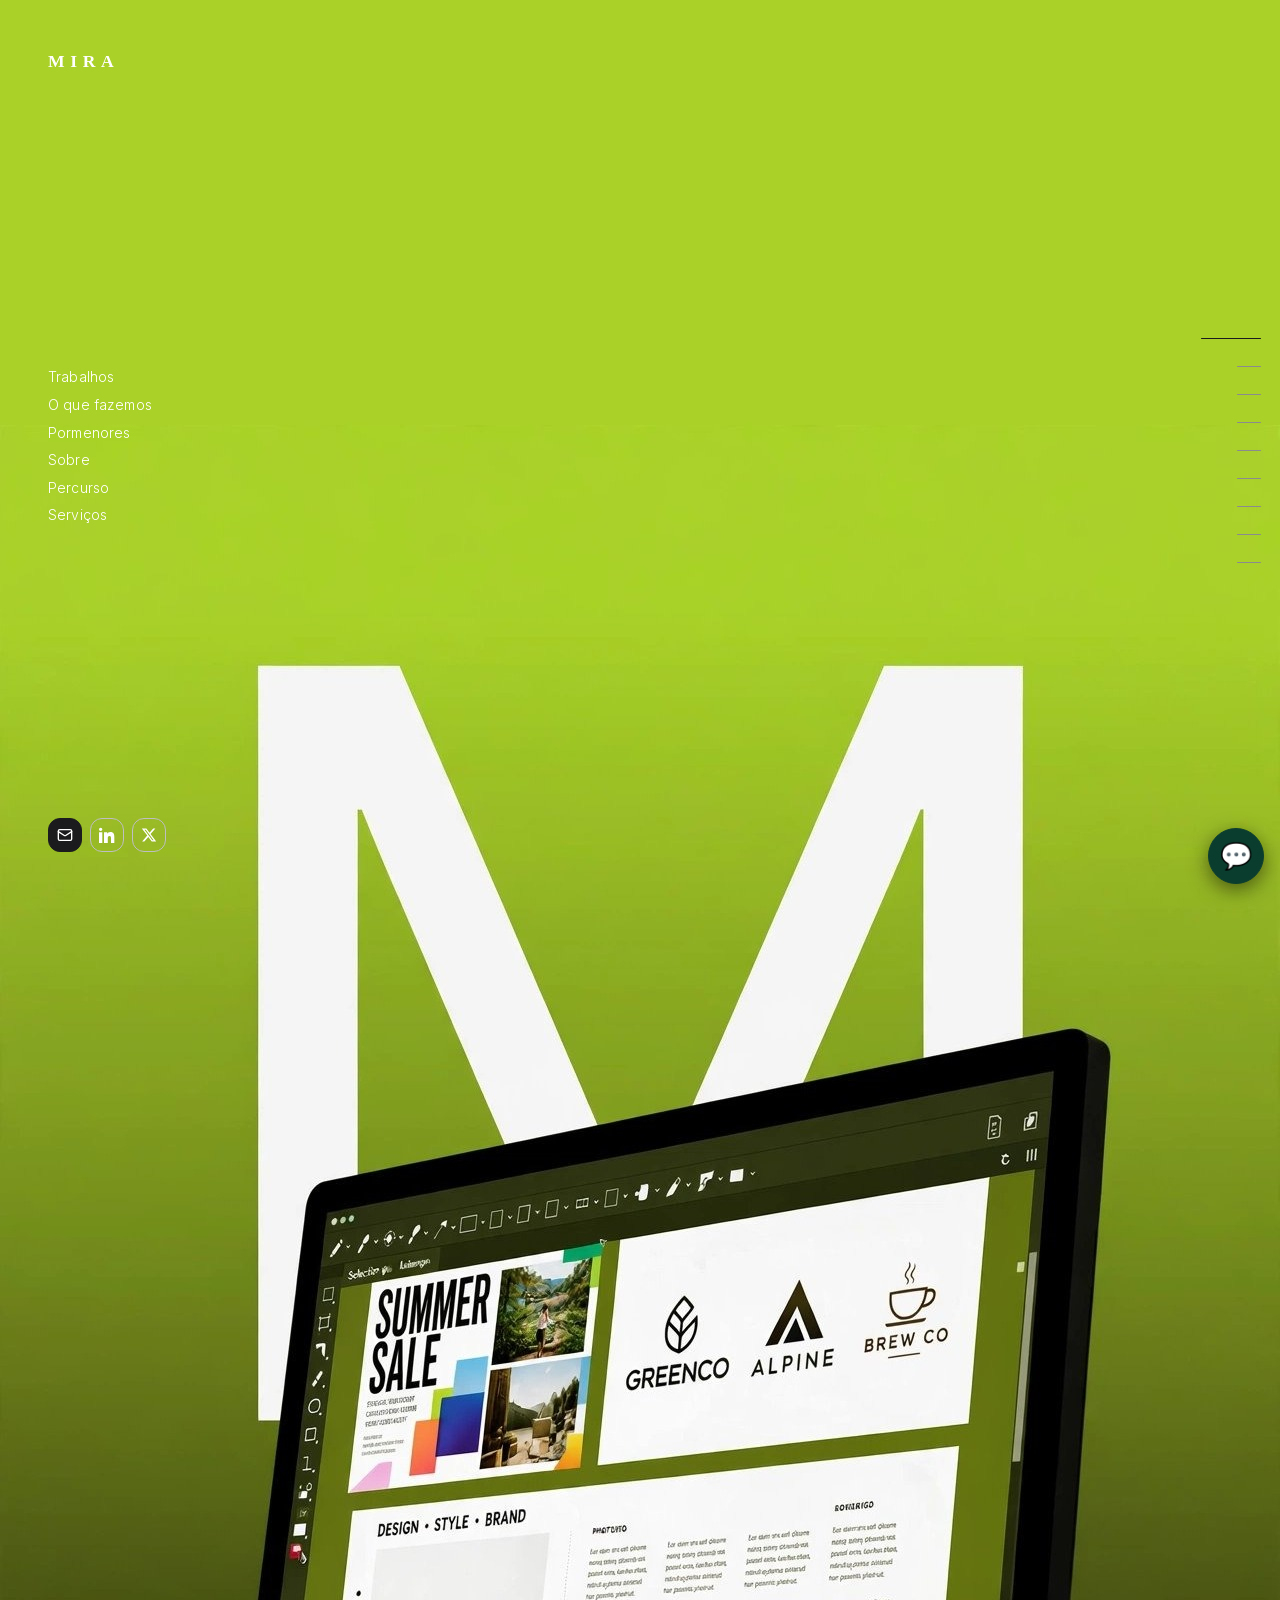
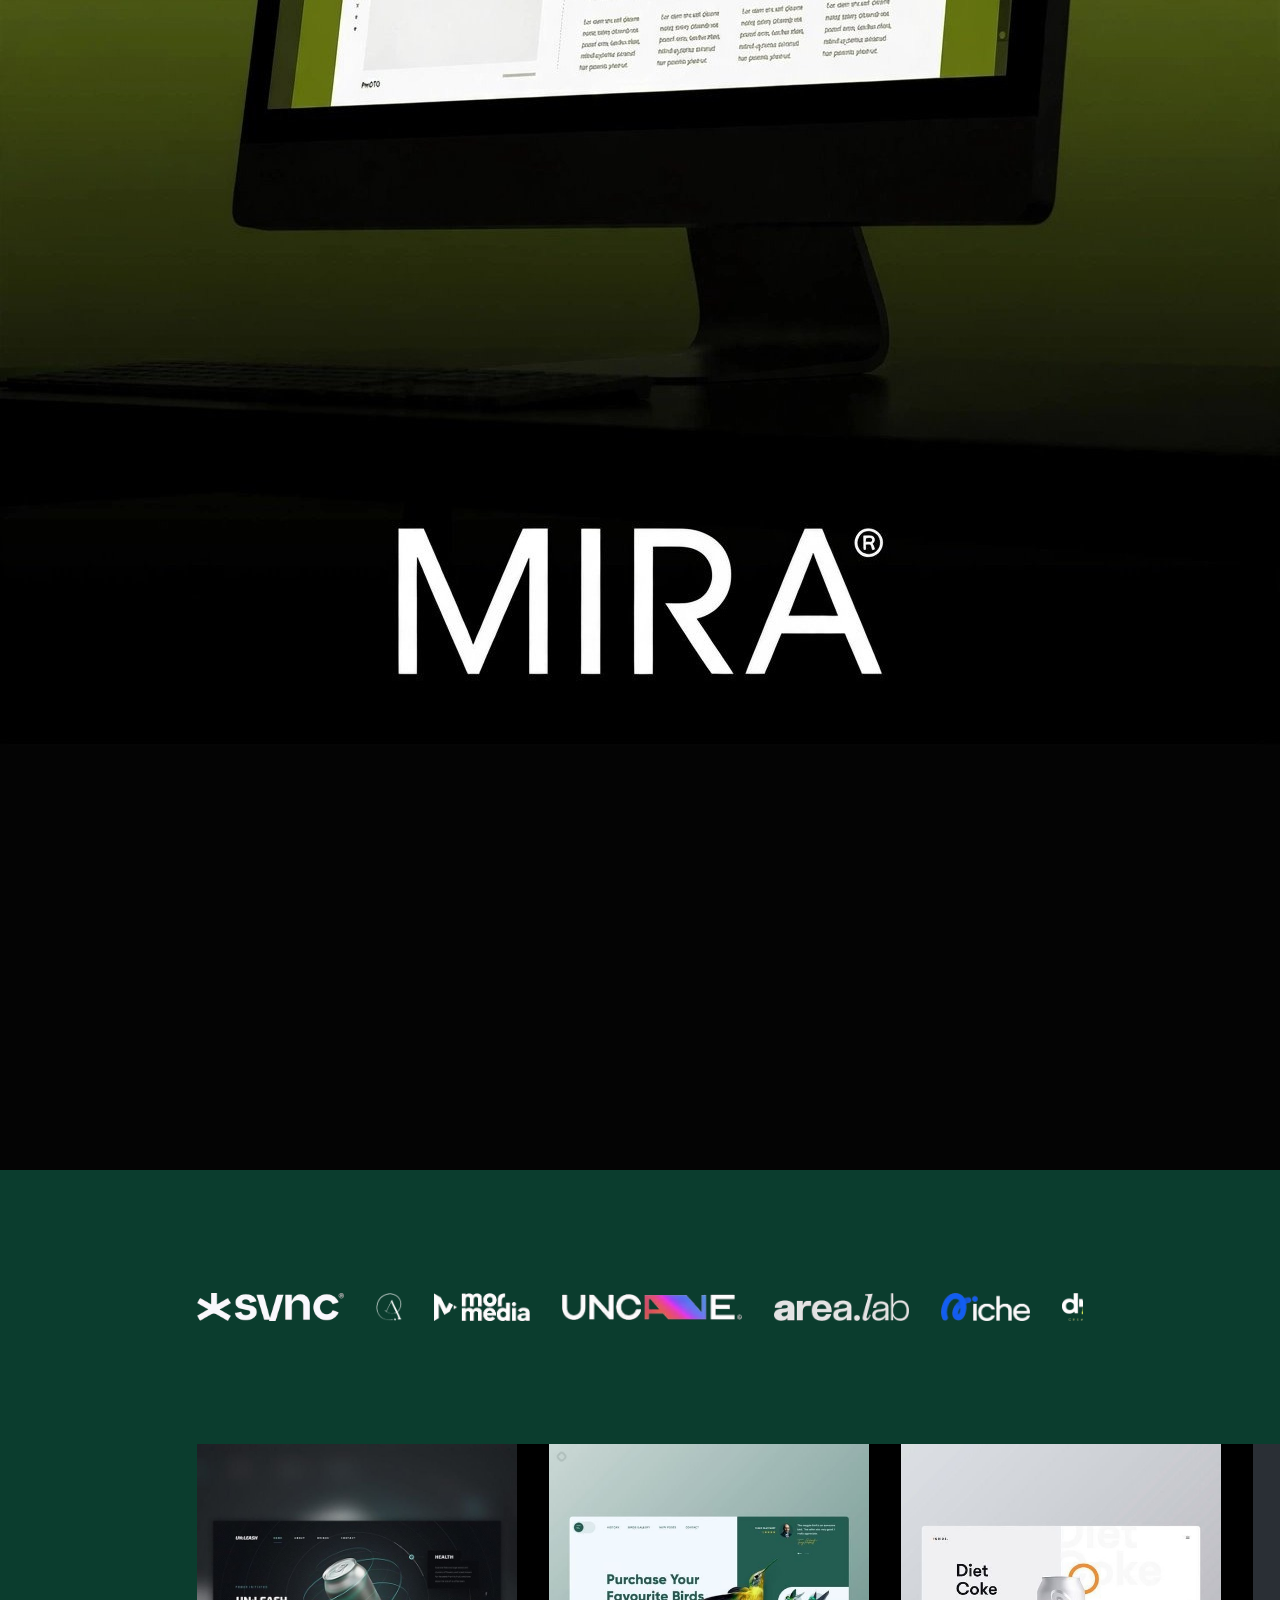
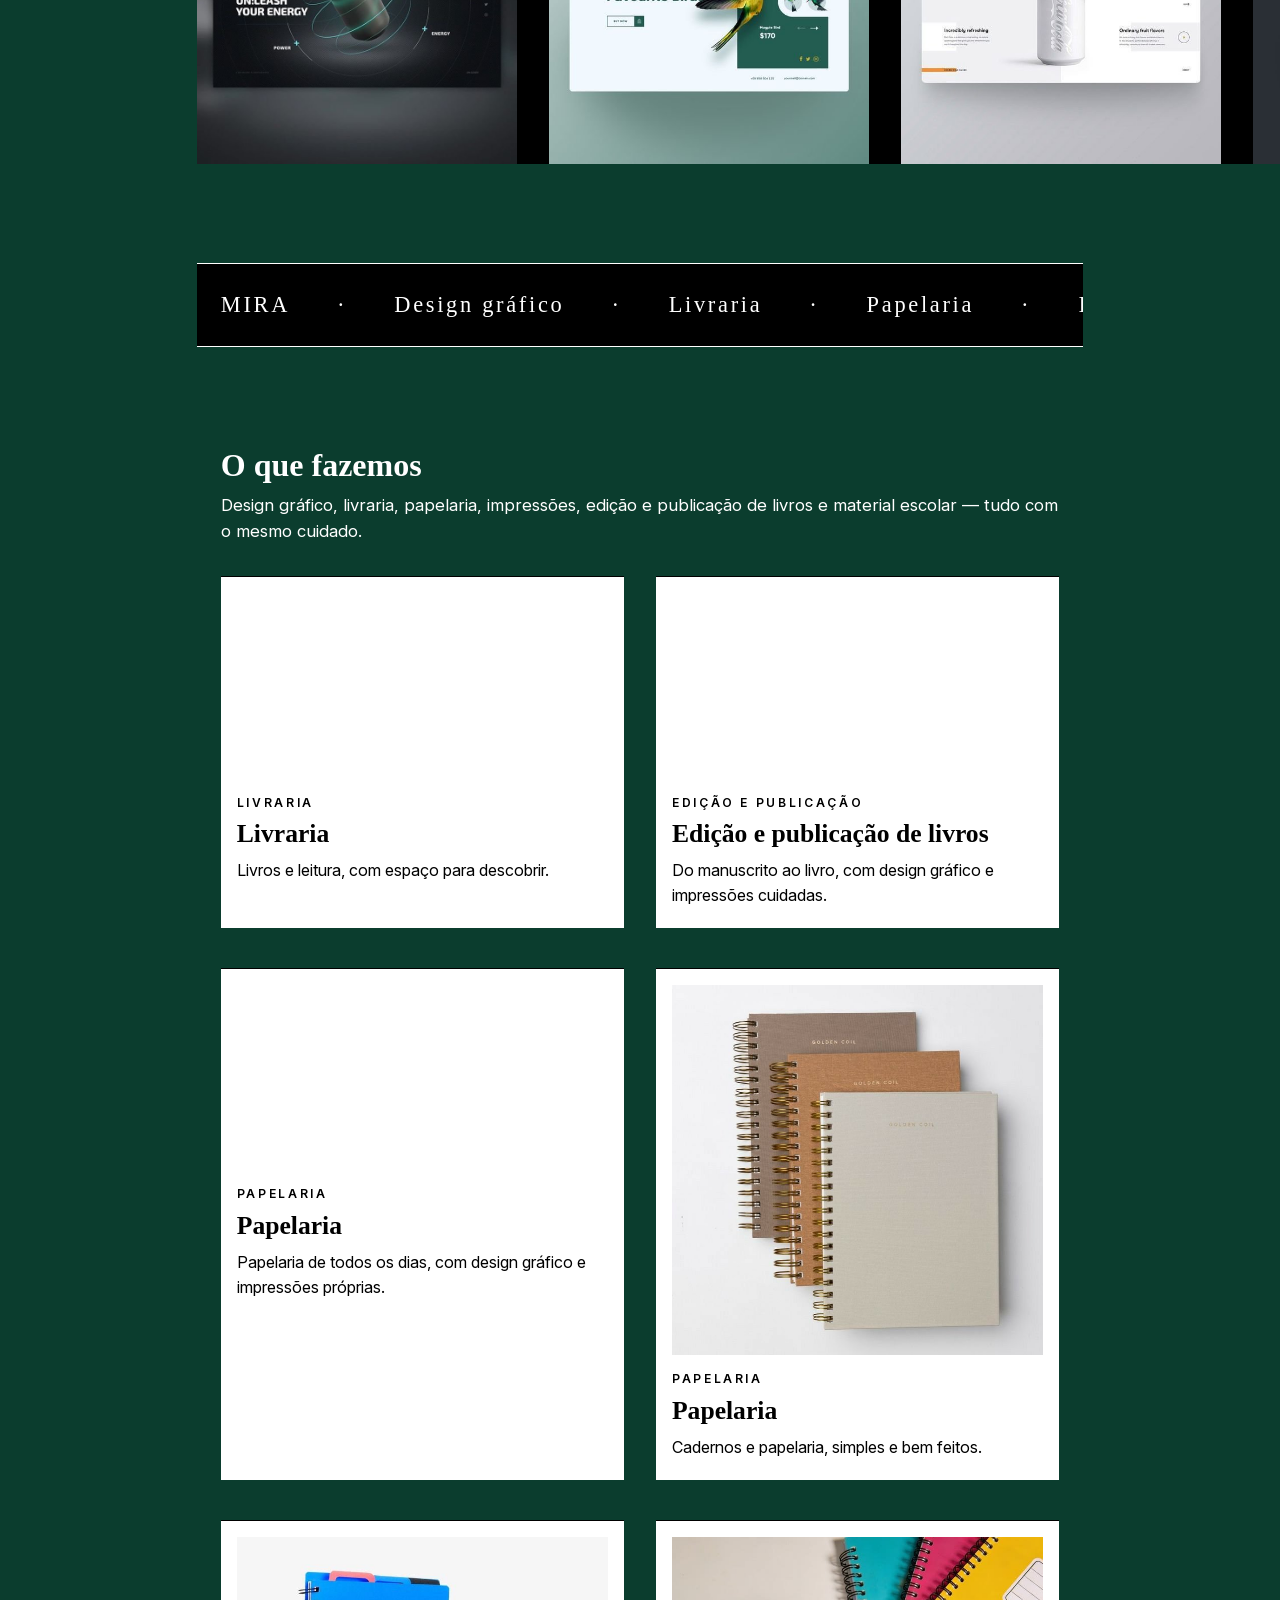
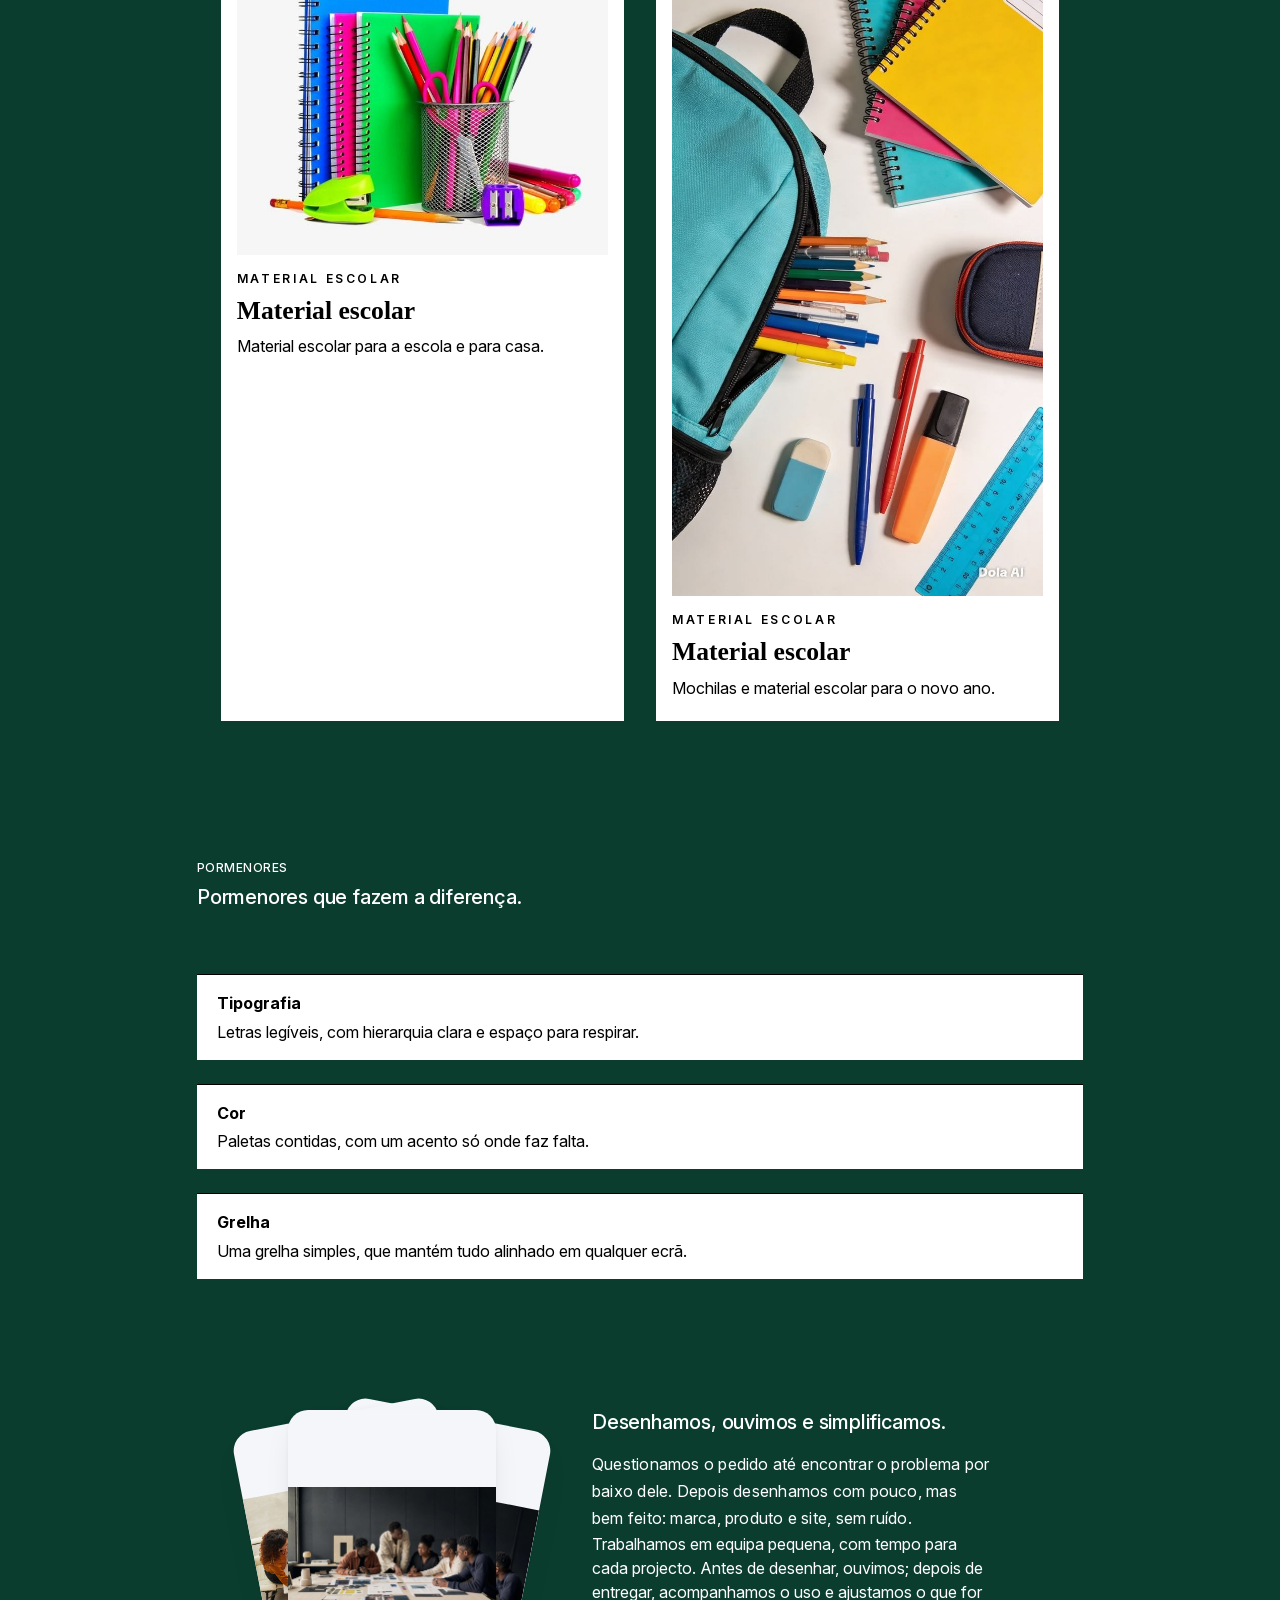
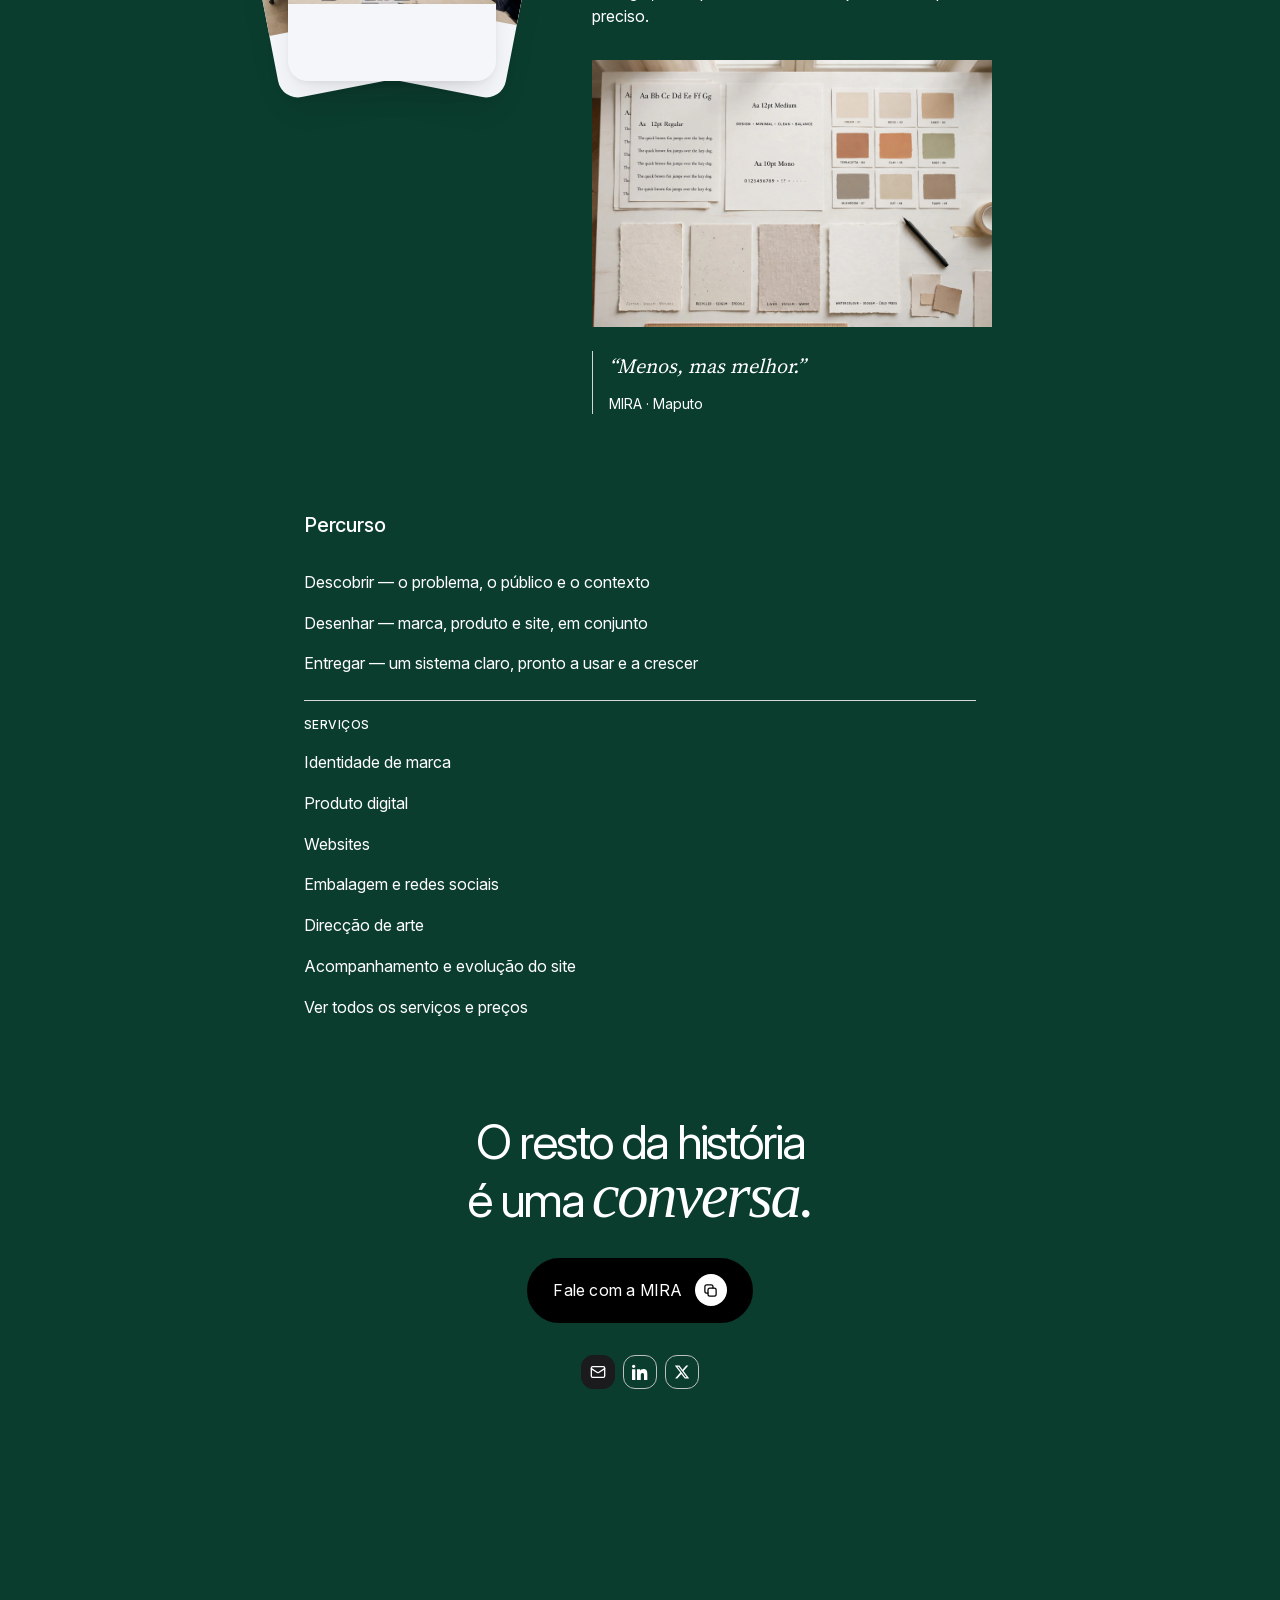
==== commit 9a0ea276: "Atualizar index.html, servicos.html e admin.html: chat de contacto sem 'por definir'" ====
--- a/index.html
+++ b/index.html
@@ -143,14 +143,26 @@
       });
       return;
     }
-    // Contact pill: NEVER copy or link any email. Show a visible status message.
-    // Capture + stopPropagation so the original copy handler cannot run.
+    // Contact pill: opens the studio chat (or WhatsApp when the buyer
+    // has filled a real number in the admin). Capture + stopPropagation
+    // so the original copy handler cannot run.
     var pill = t.closest(".contact-pill");
     if (pill) {
       ev.preventDefault();
       ev.stopPropagation();
+      try {
+        var c = JSON.parse(window.localStorage.getItem("mira_admin_contact") || "{}");
+        var digits = String(c.whatsapp || "").replace(/\D/g, "");
+        if (digits.length >= 9) {
+          window.open("https://wa.me/" + digits + "?text=" + encodeURIComponent("Olá MIRA, quero falar convosco."), "_blank");
+          return;
+        }
+      } catch (e) {}
+      var chatBtn = document.getElementById("mira-chat-btn");
+      if (chatBtn) { chatBtn.click(); return; }
+      if (window.__miraOpenChat) { window.__miraOpenChat(); return; }
       var status = document.querySelector(".contact-status");
-      if (status) status.textContent = "Contacto do estúdio ainda por definir.";
+      if (status) status.textContent = "Escreve a tua mensagem — o estúdio responde aqui.";
       return;
     }
     // Studio photos: let the original handler try first; fallback after 300ms.
@@ -171,4 +183,6 @@
   });
 })();
 </script></script>
+<script src="js/chat.js" defer></script>
+<script src="js/apply-admin.js" defer></script>
 </body></html>
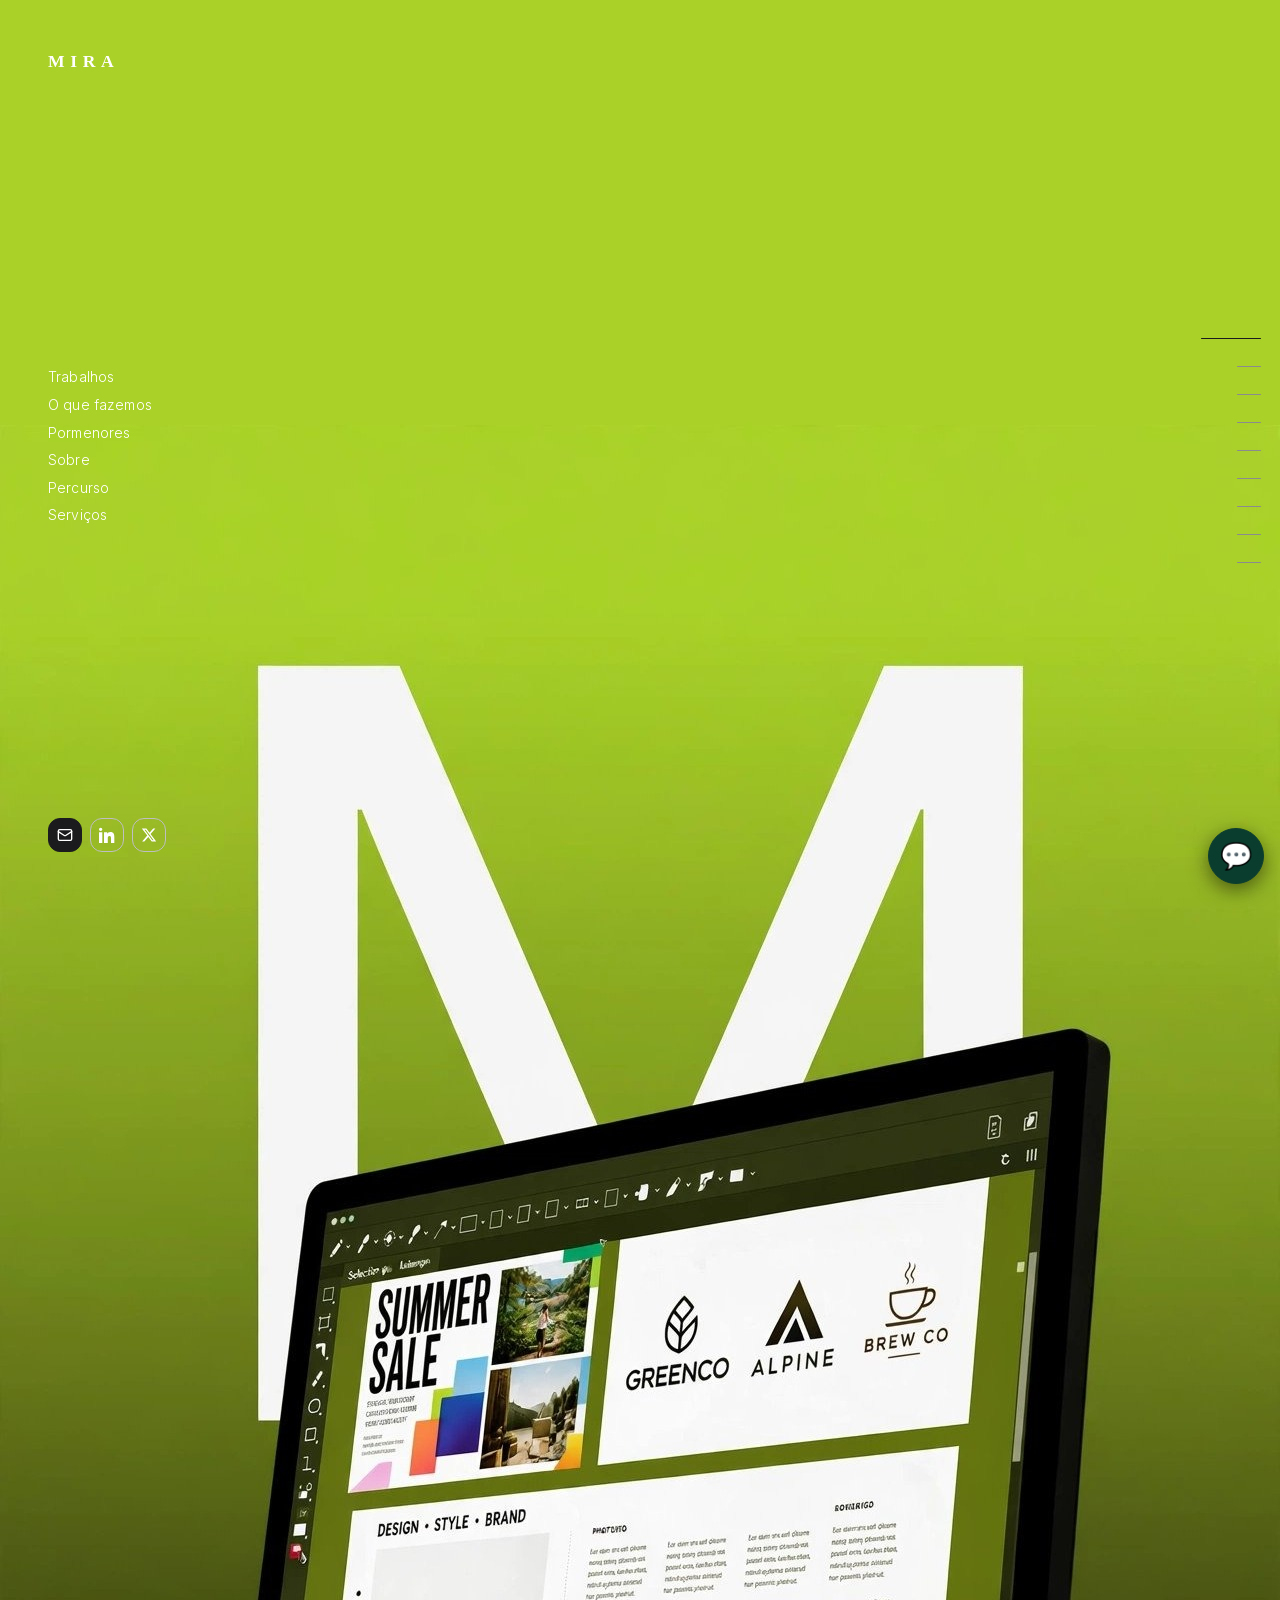
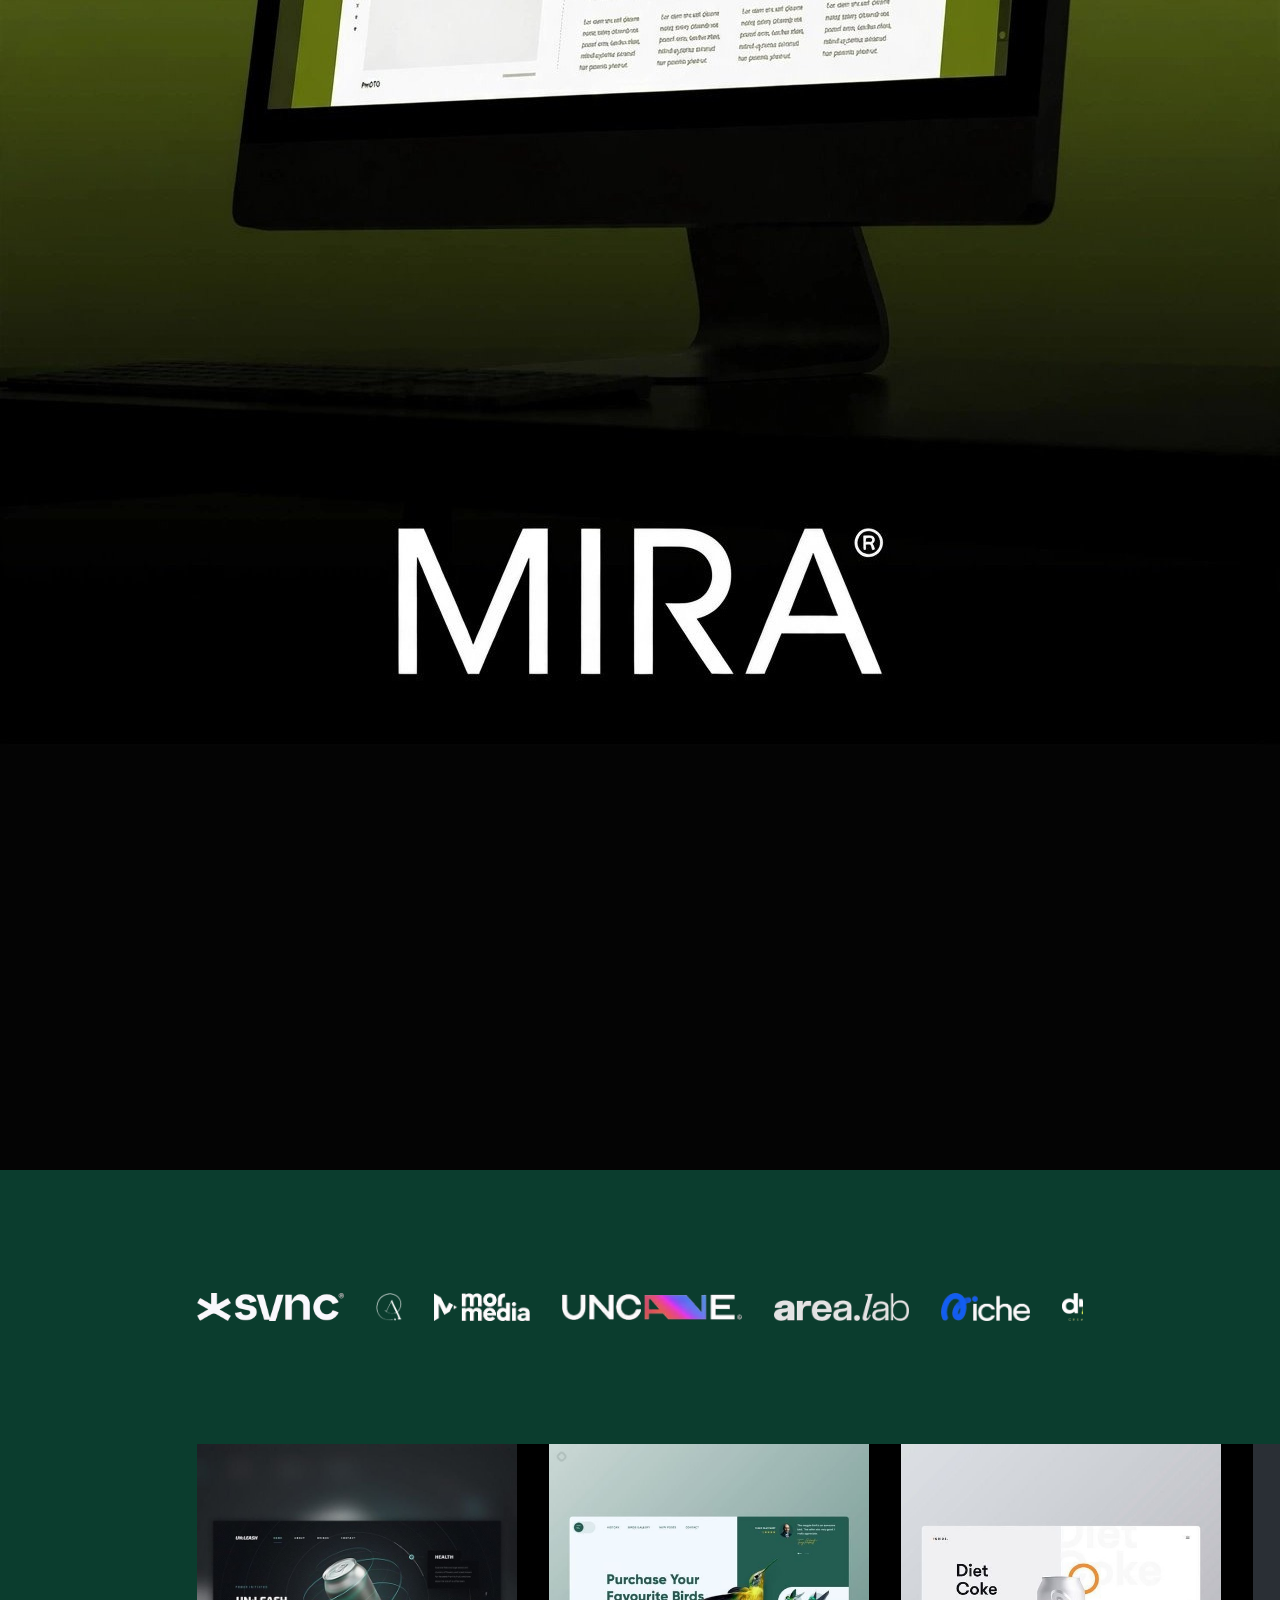
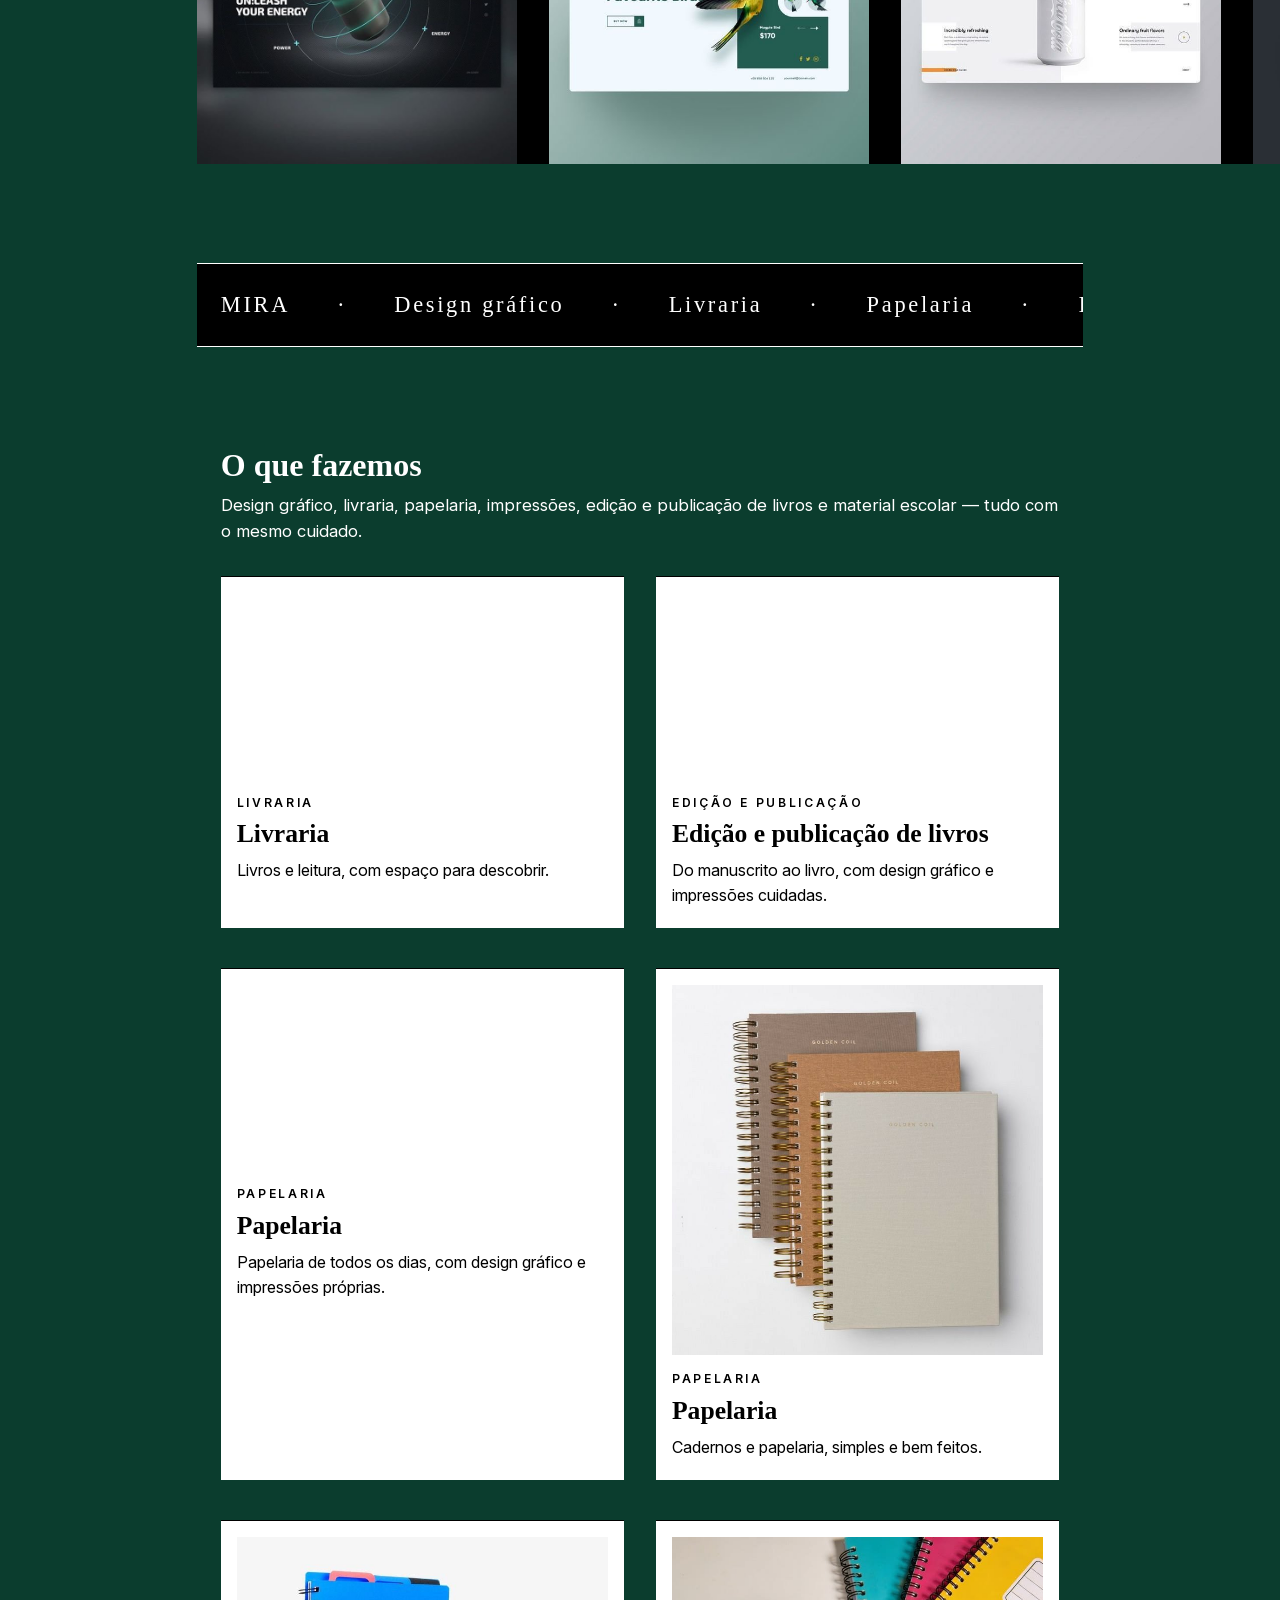
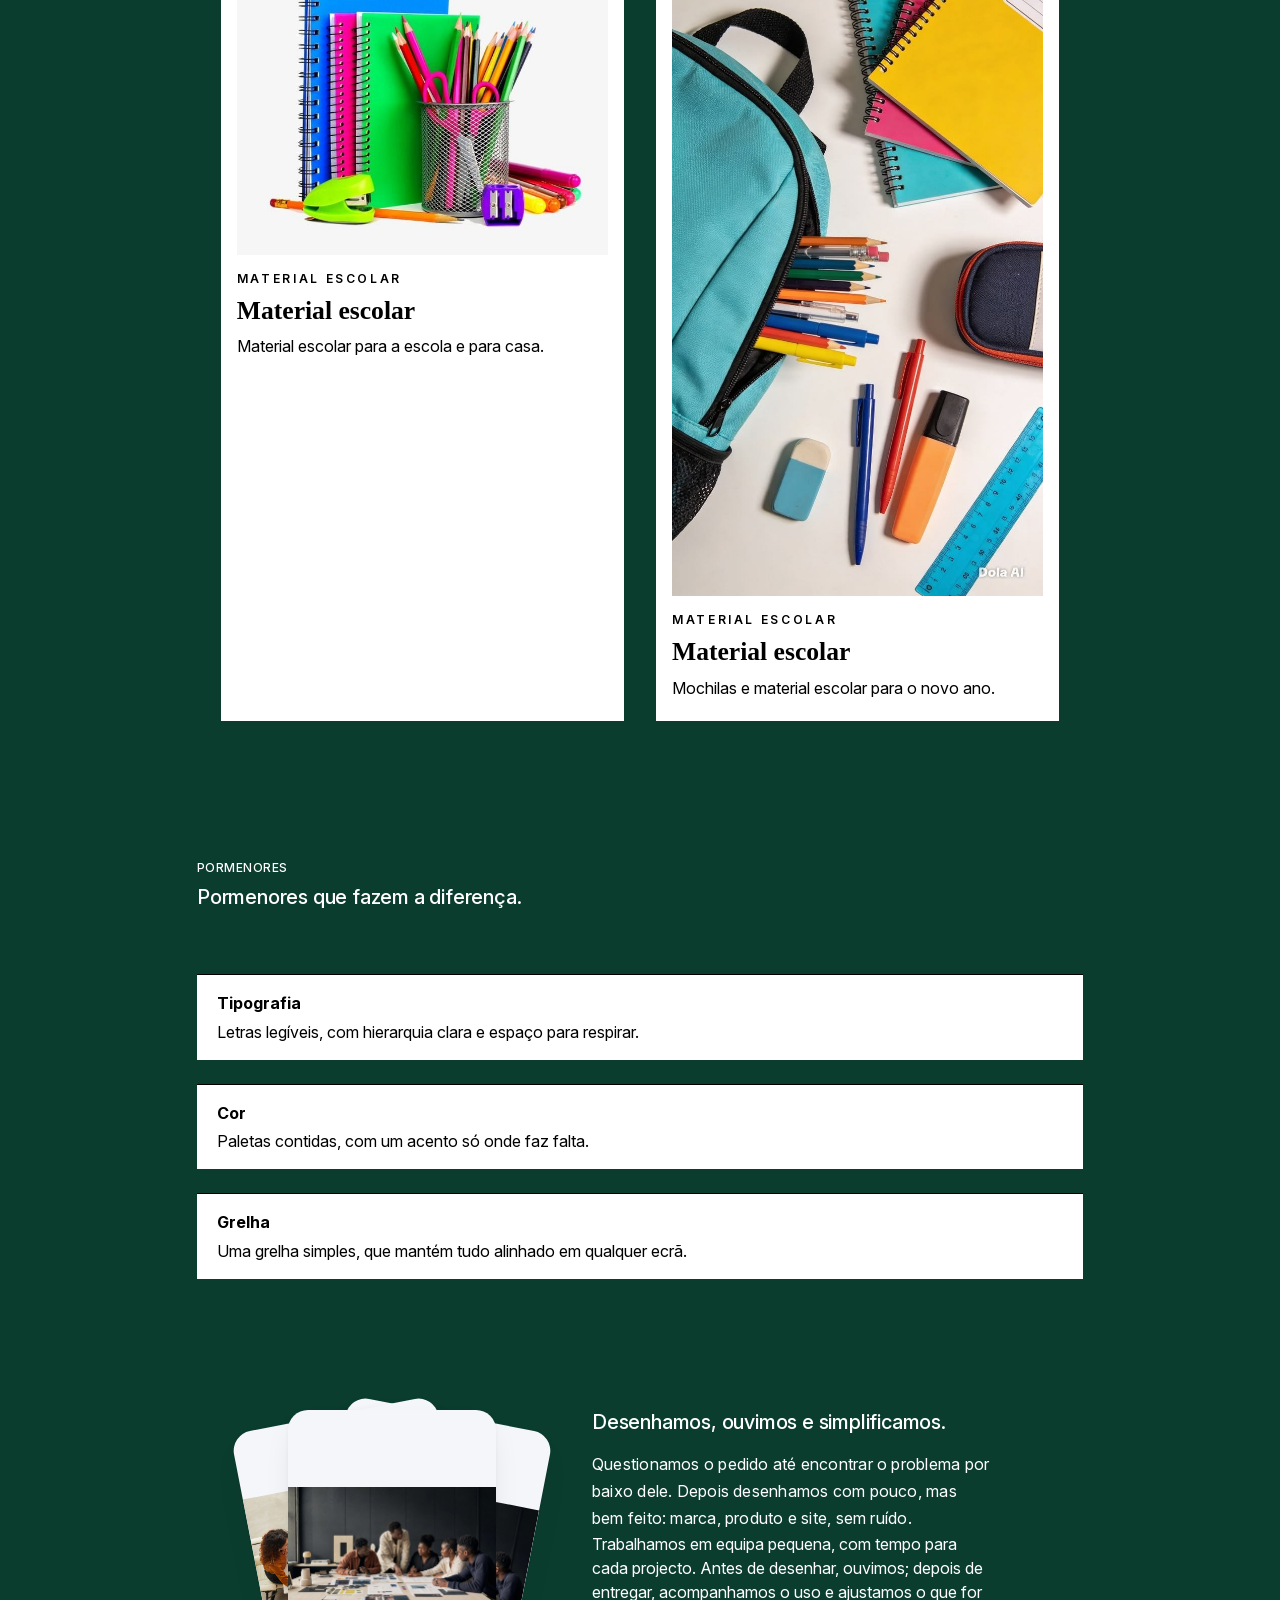
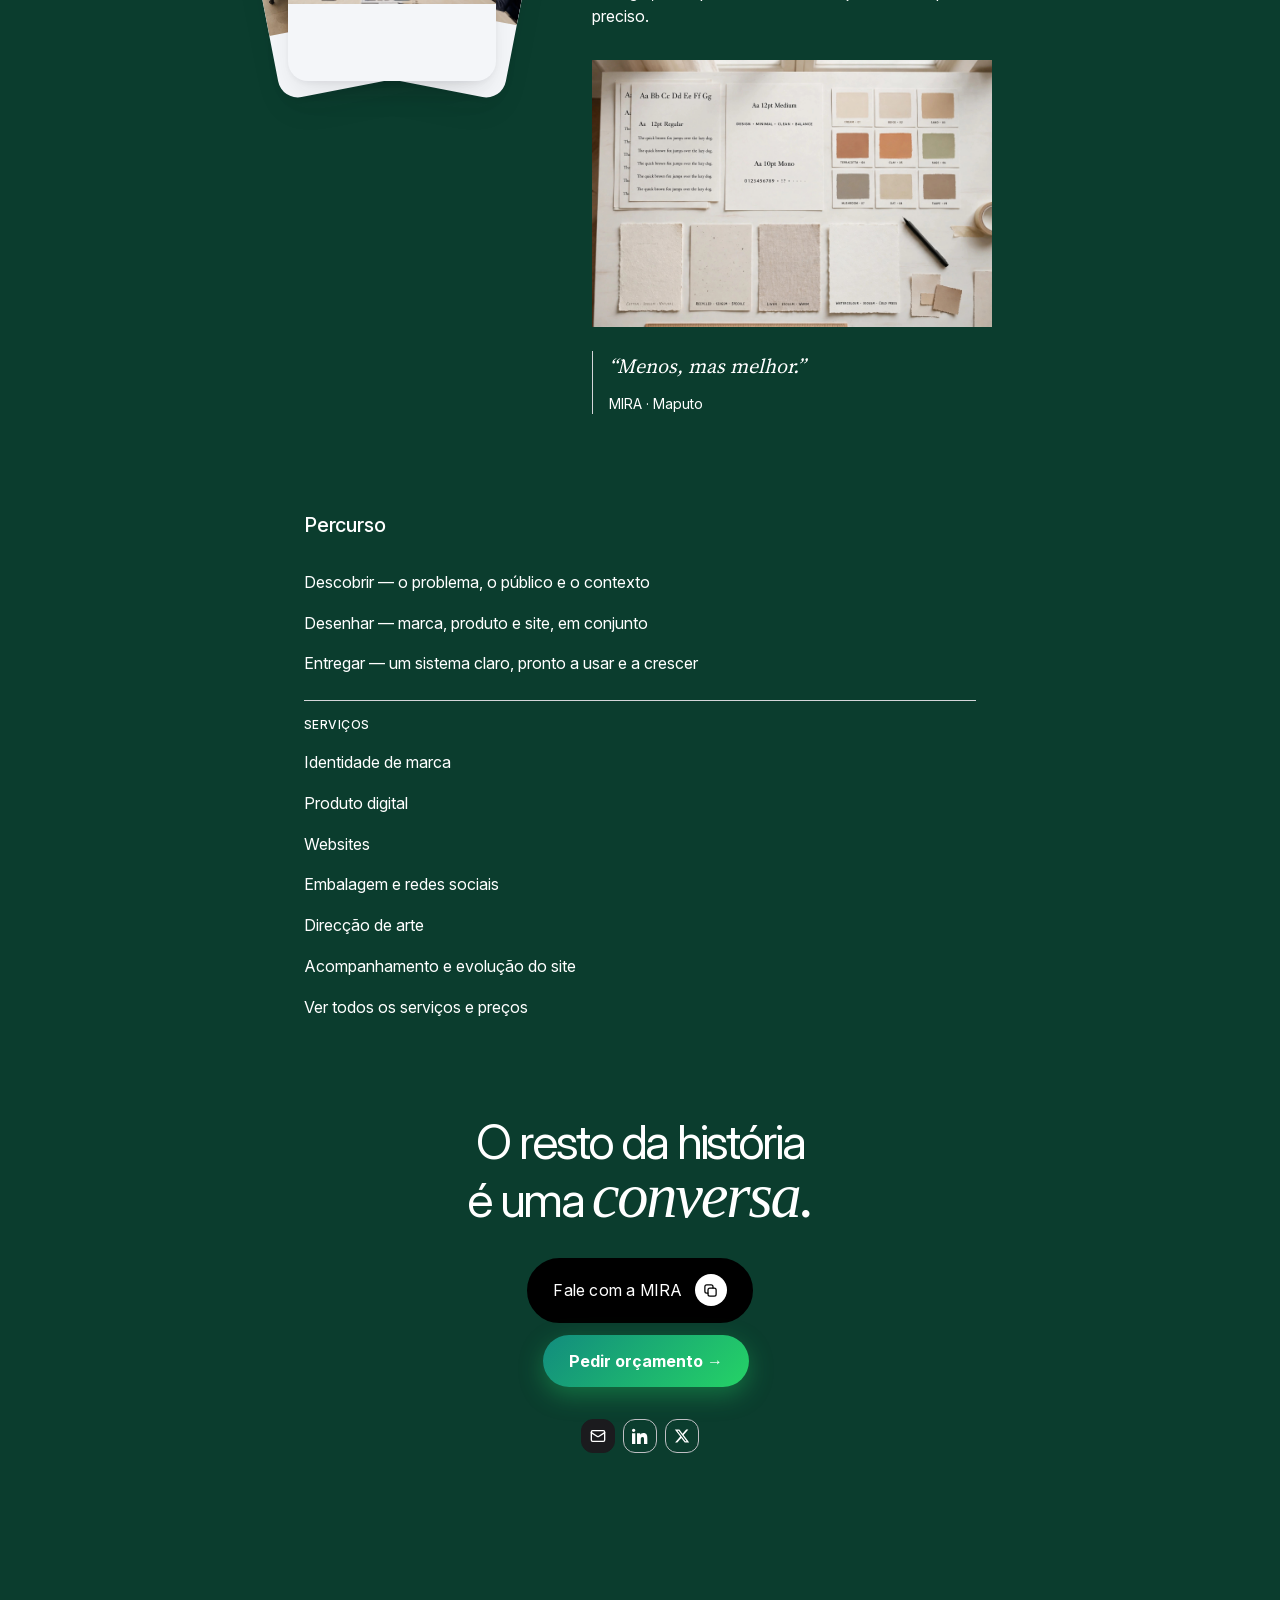
==== commit 272bbbd7: "Atualizar index.html, servicos.html e admin.html: botão "Pedir orçamento" WhatsApp, campo de link no" ====
--- a/index.html
+++ b/index.html
@@ -66,7 +66,7 @@
 <article class="mira-work-card mira-fazemos-card"><img src="images/mira-cadernos.jpg" alt="Papelaria MIRA — cadernos de espiral" loading="lazy" decoding="async"><p class="mira-work-type">PAPELARIA</p><h3>Papelaria</h3><p>Cadernos e papelaria, simples e bem feitos.</p></article>
 <article class="mira-work-card mira-fazemos-card"><img src="images/mira-material.jpg" alt="Material escolar MIRA — cadernos e lápis de cor" loading="lazy" decoding="async"><p class="mira-work-type">MATERIAL ESCOLAR</p><h3>Material escolar</h3><p>Material escolar para a escola e para casa.</p></article>
 <article class="mira-work-card mira-fazemos-card"><img src="images/mira-mochila.jpg" alt="Material escolar MIRA — mochila com material escolar" loading="lazy" decoding="async"><p class="mira-work-type">MATERIAL ESCOLAR</p><h3>Material escolar</h3><p>Mochilas e material escolar para o novo ano.</p></article>
-</div></section><section class="chapter" id="marca" data-title="Identidade de marca"><article class="project"><a href="#trabalhos" class="project-link" aria-labelledby="card-title-optimizely"><div class="project-frame"><div class="project-media media-optimizely" style="view-transition-name:project-media-optimizely-onramp;view-transition-class:vt-project-morph;aspect-ratio:var(--work-aspect)"><img class="mira-card-img" src="images/mira-marca.jpg" alt="Identidade de marca MIRA — cartões em branco sobre tecido claro" loading="lazy" decoding="async"></div><div class="project-caption"><div class="glass" aria-hidden="true"><i></i><i></i><i></i><i></i><i></i><i></i></div><div class="glass-scrim" aria-hidden="true"></div><span class="project-eyebrow"><span class="project-type"><span class="project-type-part">Identidade de marca</span> &nbsp;•&nbsp; <span class="project-type-part">IDENTIDADE DE MARCA</span> &nbsp;•&nbsp; <span class="project-type-part">Maputo</span></span></span><h2 class="project-title" id="card-title-optimizely">Uma marca clara, que se reconhece à primeira vista.</h2></div></div></a></article></section><section class="chapter" id="aplicacao" data-title="Aplicação"><article class="project is-faded-out"><a href="#trabalhos" class="project-link" aria-labelledby="card-title-doorlist"><div class="project-frame"><div class="project-media media-doorlist" style="view-transition-name:project-media-doorlist;view-transition-class:vt-project-morph;aspect-ratio:var(--work-aspect)"><img class="mira-card-img" src="images/mira-app.jpg" alt="Aplicação MIRA — ecrãs de aplicação limpos" loading="lazy" decoding="async"></div><div class="project-caption"><div class="glass" aria-hidden="true"><i></i><i></i><i></i><i></i><i></i><i></i></div><div class="glass-scrim" aria-hidden="true"></div><span class="project-eyebrow"><span class="project-type"><span class="project-type-part">Aplicação</span> &nbsp;•&nbsp; <span class="project-type-part">PRODUTO DIGITAL</span> &nbsp;•&nbsp; <span class="project-type-part">Maputo</span></span></span><h2 class="project-title" id="card-title-doorlist">Uma aplicação simples de usar, do primeiro ecrã ao último.</h2></div></div></a></article></section><section class="chapter" id="website" data-title="Website"><article class="project is-faded-out"><a href="#trabalhos" class="project-link" aria-labelledby="card-title-neuralyfe"><div class="project-frame"><div class="project-media media-neuralyfe" style="view-transition-name:project-media-neuralyfe;view-transition-class:vt-project-morph;aspect-ratio:var(--work-aspect)"><img class="mira-card-img" src="images/mira-site.jpg" alt="Website MIRA — portátil com um site limpo" loading="lazy" decoding="async"></div><div class="project-caption"><div class="glass" aria-hidden="true"><i></i><i></i><i></i><i></i><i></i><i></i></div><div class="glass-scrim" aria-hidden="true"></div><span class="project-eyebrow"><span class="project-type"><span class="project-type-part">Website</span> &nbsp;•&nbsp; <span class="project-type-part">WEBSITE</span> &nbsp;•&nbsp; <span class="project-type-part">Maputo</span></span></span><h2 class="project-title" id="card-title-neuralyfe">Um site limpo, rápido de ler e fácil de navegar.</h2></div></div></a></article></section><section class="chapter" id="editorial" data-title="Editorial"><article class="project is-faded-out"><a href="#trabalhos" class="project-link" aria-labelledby="card-title-phantom"><div class="project-frame"><div class="project-media media-phantom" style="view-transition-name:project-media-phantom;view-transition-class:vt-project-morph;aspect-ratio:var(--work-aspect)"><img class="mira-card-img" src="images/mira-editorial.jpg" alt="Editorial MIRA — revistas abertas com paginação limpa" loading="lazy" decoding="async"></div><div class="project-caption"><div class="glass" aria-hidden="true"><i></i><i></i><i></i><i></i><i></i><i></i></div><div class="glass-scrim" aria-hidden="true"></div><span class="project-eyebrow"><span class="project-type"><span class="project-type-part">Editorial</span> &nbsp;•&nbsp; <span class="project-type-part">EDITORIAL</span> &nbsp;•&nbsp; <span class="project-type-part">Maputo</span></span></span><h2 class="project-title" id="card-title-phantom">Páginas com espaço para respirar e uma história para contar.</h2></div></div></a></article></section><section class="chapter" id="play" data-title="Pormenores"><article class="project is-faded-out"><div class="project-meta"><h2 class="project-title" id="card-title-play">Pormenores que fazem a diferença.</h2><span class="project-type">Pormenores</span></div><ul class="mira-details"><li><strong>Tipografia</strong><p>Letras legíveis, com hierarquia clara e espaço para respirar.</p></li><li><strong>Cor</strong><p>Paletas contidas, com um acento só onde faz falta.</p></li><li><strong>Grelha</strong><p>Uma grelha simples, que mantém tudo alinhado em qualquer ecrã.</p></li></ul></article></section><section class="chapter is-faded-out" id="about" data-title="Sobre a MIRA"><div class="about"><button type="button" class="about-hand" aria-haspopup="dialog" aria-label="MIRA. Ver fotografias do estúdio"><span class="about-hand-peek about-hand-peek--right"><img src="images/mira-sobre.jpg" alt="" width="800" height="600" loading="lazy" decoding="async"></span><span class="about-hand-peek about-hand-peek--left"><img src="images/mira-equipa.jpg" alt="" width="800" height="600" loading="lazy" decoding="async"></span><span class="about-hand-top"><img src="images/mira-sobre.jpg" alt="" width="464" height="604" loading="lazy" decoding="async"></span></button><div class="about-copy"><h2 class="about-title">Desenhamos, ouvimos e simplificamos.</h2><p class="about-belief">Questionamos o pedido até encontrar o problema por baixo dele. Depois desenhamos com pouco, mas bem feito: marca, produto e site, sem ruído.</p><p class="about-more">Trabalhamos em equipa pequena, com tempo para cada projecto. Antes de desenhar, ouvimos; depois de entregar, acompanhamos o uso e ajustamos o que for preciso.</p><figure class="mira-sobre-figure"><img src="images/mira-sobre-2.jpg" alt="MIRA — amostras de tipografia e cor sobre a mesa de trabalho" loading="lazy" decoding="async"></figure><blockquote class="about-quote"><p>“Menos, mas melhor.”</p><cite class="about-attribution">MIRA · Maputo</cite></blockquote></div></div></section><section class="chapter" id="resume" data-title="Percurso"><div class="resume is-faded-out"><div class="resume-header"><h2 class="resume-heading">Percurso</h2></div><ol class="resume-summary-list" aria-label="Percurso do estúdio"><li class="resume-entry"><p class="resume-entry-role">Descobrir — o problema, o público e o contexto</p></li><li class="resume-entry"><p class="resume-entry-role">Desenhar — marca, produto e site, em conjunto</p></li><li class="resume-entry"><p class="resume-entry-role">Entregar — um sistema claro, pronto a usar e a crescer</p></li></ol><div class="resume-block"><h3 class="resume-eyebrow" id="resume-education">Serviços</h3><ol class="resume-summary-list resume-summary-list--tight" aria-labelledby="resume-education"><li class="resume-entry"><p class="resume-entry-role">Identidade de marca</p></li><li class="resume-entry"><p class="resume-entry-role">Produto digital</p></li><li class="resume-entry"><p class="resume-entry-role">Websites</p></li><li class="resume-entry"><p class="resume-entry-role">Embalagem e redes sociais</p></li><li class="resume-entry"><p class="resume-entry-role">Direcção de arte</p></li><li class="resume-entry"><p class="resume-entry-role">Acompanhamento e evolução do site</p></li></ol><p><a href="servicos.html">Ver todos os serviços e preços</a></p></div></section><section class="chapter" id="contact" data-title="Contacto"><div class="contact is-faded-out"><div class="contact-card"><h2 class="contact-heading">O resto da história é uma<!-- --> <span class="claim-accent">conversa.</span></h2><button class="contact-pill" type="button" aria-label="Copy Fale com a MIRA"><span class="contact-pill-text"><span class="contact-pill-rest">Fale com a MIRA</span><span class="contact-pill-done" aria-hidden="true"></span></span><span class="contact-pill-icon" aria-hidden="true"><svg class="contact-pill-glyph" viewBox="0 0 24 24" fill="none" stroke="currentColor" stroke-width="2" stroke-linecap="round" stroke-linejoin="round" aria-hidden="true" focusable="false"><rect x="8" y="8" width="13" height="13" rx="3"></rect><path d="M16 8V6a3 3 0 0 0-3-3H6a3 3 0 0 0-3 3v7a3 3 0 0 0 3 3h2"></path></svg><svg class="contact-pill-check" viewBox="0 0 24 24" fill="none" stroke="currentColor" stroke-width="2.4" stroke-linecap="round" stroke-linejoin="round" aria-hidden="true" focusable="false"><path d="M5 12.5 10 17.5 19 7"></path></svg></span></button><p class="contact-status"></p><div class="contact-social"><div class="rail-social"><a class="rail-social-btn rail-social-btn--mail" href="#contact" aria-label="Contacto"><svg viewBox="0 0 24 24" fill="none" stroke="currentColor" stroke-width="2" stroke-linecap="round" stroke-linejoin="round" aria-hidden="true" focusable="false"><rect x="2" y="4" width="20" height="16" rx="2"></rect><path d="m22 7-8.97 5.7a1.94 1.94 0 0 1-2.06 0L2 7"></path></svg></a><a class="rail-social-btn" href="#contact" target="_blank" rel="noopener noreferrer" aria-label="LinkedIn"><svg viewBox="0 0 24 24" fill="currentColor" aria-hidden="true" focusable="false"><path d="M4.98 3.5C4.98 4.88 3.87 6 2.5 6S0 4.88 0 3.5 1.12 1 2.5 1s2.48 1.12 2.48 2.5zM.02 8h4.96v16H.02V8zm7.5 0h4.76v2.19h.07c.66-1.25 2.28-2.57 4.69-2.57 5.02 0 5.95 3.3 5.95 7.59V24h-4.96v-6.79c0-1.62-.03-3.7-2.25-3.7-2.26 0-2.6 1.76-2.6 3.58V24H7.52V8z"></path></svg></a><a class="rail-social-btn" href="#contact" target="_blank" rel="noopener noreferrer" aria-label="X"><svg viewBox="0 0 24 24" fill="currentColor" aria-hidden="true" focusable="false"><path d="M18.244 2.25h3.308l-7.227 8.26 8.502 11.24h-6.66l-5.214-6.817L4.99 21.75H1.68l7.73-8.835L1.254 2.25H8.08l4.713 6.231zm-1.161 17.52h1.833L7.084 4.126H5.117z"></path></svg></a></div></div><p class="contact-status-sr" role="status"></p></div></div></section></div><nav class="ruler" aria-label="Sections"><button class="ruler-point" type="button" data-target="intro" aria-label="Ir para a introdução" aria-current="true"><span class="ruler-marker" aria-hidden="true"></span></button><button class="ruler-point" type="button" data-target="trabalhos" aria-label="Ir para Trabalhos" aria-current="false"><span class="ruler-marker" aria-hidden="true"></span></button><button class="ruler-point" type="button" data-target="trabalhos" aria-label="Ir para Trabalhos" aria-current="false"><span class="ruler-marker" aria-hidden="true"></span></button><button class="ruler-point" type="button" data-target="trabalhos" aria-label="Ir para Trabalhos" aria-current="false"><span class="ruler-marker" aria-hidden="true"></span></button><button class="ruler-point" type="button" data-target="trabalhos" aria-label="Ir para Trabalhos" aria-current="false"><span class="ruler-marker" aria-hidden="true"></span></button><button class="ruler-point" type="button" data-target="play" aria-label="Ir para Pormenores" aria-current="false"><span class="ruler-marker" aria-hidden="true"></span></button><button class="ruler-point" type="button" data-target="about" aria-label="Ir para Sobre a MIRA" aria-current="false"><span class="ruler-marker" aria-hidden="true"></span></button><button class="ruler-point" type="button" data-target="resume" aria-label="Ir para Percurso" aria-current="false"><span class="ruler-marker" aria-hidden="true"></span></button><button class="ruler-point" type="button" data-target="contact" aria-label="Ir para Contacto" aria-current="false"><span class="ruler-marker" aria-hidden="true"></span></button></nav></div><!--$--><!--/$--><footer class="shell-footer-narrow"><div class="rail-social"><a class="rail-social-btn rail-social-btn--mail" href="#contact" aria-label="Contacto"><svg viewBox="0 0 24 24" fill="none" stroke="currentColor" stroke-width="2" stroke-linecap="round" stroke-linejoin="round" aria-hidden="true" focusable="false"><rect x="2" y="4" width="20" height="16" rx="2"></rect><path d="m22 7-8.97 5.7a1.94 1.94 0 0 1-2.06 0L2 7"></path></svg></a><a class="rail-social-btn" href="#contact" target="_blank" rel="noopener noreferrer" aria-label="LinkedIn"><svg viewBox="0 0 24 24" fill="currentColor" aria-hidden="true" focusable="false"><path d="M4.98 3.5C4.98 4.88 3.87 6 2.5 6S0 4.88 0 3.5 1.12 1 2.5 1s2.48 1.12 2.48 2.5zM.02 8h4.96v16H.02V8zm7.5 0h4.76v2.19h.07c.66-1.25 2.28-2.57 4.69-2.57 5.02 0 5.95 3.3 5.95 7.59V24h-4.96v-6.79c0-1.62-.03-3.7-2.25-3.7-2.26 0-2.6 1.76-2.6 3.58V24H7.52V8z"></path></svg></a><a class="rail-social-btn" href="#contact" target="_blank" rel="noopener noreferrer" aria-label="X"><svg viewBox="0 0 24 24" fill="currentColor" aria-hidden="true" focusable="false"><path d="M18.244 2.25h3.308l-7.227 8.26 8.502 11.24h-6.66l-5.214-6.817L4.99 21.75H1.68l7.73-8.835L1.254 2.25H8.08l4.713 6.231zm-1.161 17.52h1.833L7.084 4.126H5.117z"></path></svg></a></div></footer></main></div><script src="js/3ymird3eqanq3.js" id="_R_" async=""></script><script>(self.__next_f=self.__next_f||[]).push([0])</script><script>self.__next_f.push([1,"1:I[68017,[\"/_next/static/chunks/3r7ejhk7k2bl_.js\",\"/_next/static/chunks/158myu8e_yme3.js\",\"/_next/static/chunks/1izn1clvz_az3.js\",\"/_next/static/chunks/0qgrku5q3a9pb.js\"],\"HTTPAccessFallbackBoundary\"]\ne:I[68027,[\"/_next/static/chunks/3r7ejhk7k2bl_.js\",\"/_next/static/chunks/158myu8e_yme3.js\",\"/_next/static/chunks/1izn1clvz_az3.js\",\"/_next/static/chunks/0qgrku5q3a9pb.js\"],\"default\",1]\n:HL[\"/_next/static/chunks/3ordo05q5n5pt.css\",\"style\"]\n:HL[\"/_next/static/chunks/0j_dk3jrec-ve.css\",\"style\"]\n2:T731,"])</script><script>self.__next_f.push([1,"(function(){var h=document.documentElement,d=document,C=\"mark-land\",I=\"intro\",o=!1;if(matchMedia(\"(prefers-reduced-motion: reduce)\").matches)return;try{var n=performance.getEntriesByType(\"navigation\")[0],t=n\u0026\u0026n.type,r=d.referrer,s=!!r\u0026\u0026new URL(r).origin===location.origin;o=t===\"reload\"||(t===\"navigate\"\u0026\u0026!s)}catch(e){}function go(e){if(e.target.closest\u0026\u0026e.target.closest(\".identity\"))h.classList.add(C)}addEventListener(\"mouseover\",go);addEventListener(\"focusin\",go);addEventListener(\"animationend\",function(e){if(e.animationName===\"identity-dot-land\")h.classList.remove(C)});if(!o)return;var p=location.pathname===\"/\"\u0026\u0026!location.hash,X=[\"wheel\",\"touchstart\",\"keydown\",\"pointerdown\"],O={capture:!0,passive:!0},f=0;function intro(a){return a.animationName\u0026\u0026a.animationName.indexOf(\"intro-\")===0}function run(){return d.getAnimations().some(function(a){return intro(a)\u0026\u0026a.playState===\"running\"})}function end(){h.classList.remove(I,C);X.forEach(function(x){removeEventListener(x,end,O)});removeEventListener(\"animationstart\",st);removeEventListener(\"animationend\",en);removeEventListener(\"animationcancel\",en);clearTimeout(f)}function chk(){if(run())f=setTimeout(chk,500);else end()}function st(e){if(!f\u0026\u0026intro(e))f=setTimeout(chk,2e3)}function en(e){if(intro(e)\u0026\u0026!run())end()}function go2(){h.classList.add(C);if(!p)return;h.classList.add(I);X.forEach(function(x){addEventListener(x,end,O)});addEventListener(\"animationstart\",st);addEventListener(\"animationend\",en);addEventListener(\"animationcancel\",en)}function hid(){return d.prerendering||d.visibilityState===\"hidden\"}if(p)h.classList.add(\"has-intro\");if(!hid())return go2();function v(){if(hid())return;d.removeEventListener(\"visibilitychange\",v);d.removeEventListener(\"prerenderingchange\",v);go2()}d.addEventListener(\"visibilitychange\",v);d.addEventListener(\"prerenderingchange\",v)})()"])</script><script>self.__next_f.push([1,"3:T88a,"])</script><script>self.__next_f.push([1,"(function(){\nvar KEY=\"vt-return\",MIN=0.5,h=document.documentElement;\nfunction media(s){return document.querySelector('[style*=\"project-media-'+s+'\"]')}\nfunction onScreen(el){if(!el)return 0;var r=el.getBoundingClientRect();if(!r.height)return 0;return Math.max(0,Math.min(innerHeight,r.bottom)-Math.max(0,r.top))/r.height}\nfunction clear(){h.classList.remove(\"vt-return-morph\",\"vt-return-axis\")}\nfunction store(k,v){try{v==null?sessionStorage.removeItem(k):sessionStorage.setItem(k,v)}catch(_){}}\nfunction read(k){try{var v=sessionStorage.getItem(k);sessionStorage.removeItem(k);return v}catch(_){return null}}\naddEventListener(\"click\",function(e){\nvar a=e.target.closest\u0026\u0026e.target.closest(\"a[data-return]\");\nif(!a||e.defaultPrevented||e.button!==0||e.metaKey||e.ctrlKey||e.shiftKey||e.altKey)return;\nstore(KEY+\"-kbd\",e.detail===0?\"1\":null);\nvar n=window.navigation;if(!n||!n.canGoBack||!n.currentEntry)return;\nvar p=n.entries()[n.currentEntry.index-1];if(!p||!p.url)return;\nvar u=new URL(p.url);if(u.origin!==location.origin||u.pathname!==\"/\")return;\ne.preventDefault();n.back();\n});\naddEventListener(\"pageswap\",function(e){\nvar m=location.pathname.match(/^\\/work\\/([^\\/]+)/);\nif(!m||!e.activation||!e.activation.entry||!e.activation.entry.url)return;\nif(new URL(e.activation.entry.url).pathname!==\"/\")return;\nvar mode=onScreen(media(m[1]))\u003e=MIN?\"morph\":\"axis\";\nstore(KEY,JSON.stringify({slug:m[1],mode:mode,t:Date.now()}));\nif(e.viewTransition)h.classList.add(\"vt-return-\"+mode);\n});\naddEventListener(\"pagereveal\",function(e){\nclear();\nif(location.pathname!==\"/\")return;\nvar r;try{r=JSON.parse(read(KEY)||\"null\")}catch(_){}\nvar kbd=read(KEY+\"-kbd\")===\"1\";\nif(!r||Date.now()-r.t\u003e30000)return;\nif(location.hash)history.replaceState(history.state,\"\",\"/\");\nvar card=media(r.slug);\nif(card\u0026\u0026onScreen(card)\u003c0.9){var b=card.getBoundingClientRect();scrollTo({top:b.top+scrollY-(innerHeight-b.height)/2,behavior:\"instant\"})}\nif(e.viewTransition){h.classList.add(\"vt-return-\"+r.mode);e.viewTransition.finished.finally(clear)}\nvar link=card\u0026\u0026card.closest(\"a\");\nif(link\u0026\u0026(!document.activeElement||document.activeElement===document.body))link.focus({preventScroll:true,focusVisible:kbd});\n});\n})()"])</script><script>self.__next_f.push([1,"0:{\"P\":null,\"c\":[\"\",\"\"],\"q\":\"\",\"i\":false,\"f\":[[[\"\",{\"children\":[\"__PAGE__\",{}],\"sections\":[\"__DEFAULT__\",{}]},\"$undefined\",\"$undefined\",16],[[\"$\",\"$L1\",\"c\",{\"notFound\":[[[\"$\",\"link\",\"0\",{\"rel\":\"stylesheet\",\"href\":\"/_next/static/chunks/3ordo05q5n5pt.css\",\"precedence\":\"next\",\"crossOrigin\":\"$undefined\",\"nonce\":\"$undefined\"}],[\"$\",\"script\",\"script-0\",{\"src\":\"/_next/static/chunks/3r7ejhk7k2bl_.js\",\"async\":true,\"nonce\":\"$undefined\"}],[\"$\",\"script\",\"script-1\",{\"src\":\"/_next/static/chunks/158myu8e_yme3.js\",\"async\":true,\"nonce\":\"$undefined\"}],[\"$\",\"script\",\"script-2\",{\"src\":\"/_next/static/chunks/1izn1clvz_az3.js\",\"async\":true,\"nonce\":\"$undefined\"}],[\"$\",\"script\",\"script-3\",{\"src\":\"/_next/static/chunks/0qgrku5q3a9pb.js\",\"async\":true,\"nonce\":\"$undefined\"}]],[\"$\",\"html\",null,{\"lang\":\"en\",\"suppressHydrationWarning\":true,\"children\":[[\"$\",\"head\",null,{\"children\":[[\"$\",\"script\",null,{\"dangerouslySetInnerHTML\":{\"__html\":\"document.documentElement.classList.add(\\\"js-rail-nav\\\")\"}}],[\"$\",\"script\",null,{\"dangerouslySetInnerHTML\":{\"__html\":\"$2\"}}],[\"$\",\"script\",null,{\"dangerouslySetInnerHTML\":{\"__html\":\"addEventListener(\\\"pagereveal\\\",function(e){if(!e.viewTransition||!document.querySelector(\\\".tpl-page .cs-meta\\\"))return;var h=document.documentElement;h.classList.add(\\\"vt-entering\\\");addEventListener(\\\"animationend\\\",function f(a){if(a.animationName===\\\"cs-enter-rise\\\"\u0026\u0026a.target.classList.contains(\\\"cs-meta\\\")){h.classList.remove(\\\"vt-entering\\\");removeEventListener(\\\"animationend\\\",f)}})})\"}}],[\"$\",\"script\",null,{\"dangerouslySetInnerHTML\":{\"__html\":\"$3\"}}],\"$L4\",\"$L5\",\"$L6\",\"$L7\",\"$L8\"]}],\"$L9\"]}]],\"children\":[\"$0:f:0:1:0:props:notFound:0\",\"$La\"]}],{\"children\":[\"$Lb\",{},null,false,null],\"sections\":[\"$Lc\",{},null,false,null]},null,false,null],\"$Ld\",false]],\"m\":\"$undefined\",\"G\":[\"$e\",[\"$Lf\"]],\"S\":true,\"h\":null,\"s\":\"$undefined\",\"l\":\"$undefined\",\"p\":\"$undefined\",\"d\":\"$undefined\",\"b\":\"03bSYe1XJLQG5K29iUMld\"}\n"])</script><script>self.__next_f.push([1,"10:I[81760,[\"/_next/static/chunks/3r7ejhk7k2bl_.js\",\"/_next/static/chunks/158myu8e_yme3.js\",\"/_next/static/chunks/1izn1clvz_az3.js\",\"/_next/static/chunks/0qgrku5q3a9pb.js\"],\"ConsoleSignature\"]\n11:I[72940,[\"/_next/static/chunks/3r7ejhk7k2bl_.js\",\"/_next/static/chunks/158myu8e_yme3.js\",\"/_next/static/chunks/1izn1clvz_az3.js\",\"/_next/static/chunks/0qgrku5q3a9pb.js\"],\"Analytics\"]\n27:\"$Sreact.fragment\"\n28:I[92078,[\"/_next/static/chunks/3r7ejhk7k2bl_.js\",\"/_next/static/chunks/158myu8e_yme3.js\",\"/_next/static/chunks/1izn1clvz_az3.js\",\"/_next/static/chunks/0qgrku5q3a9pb.js\",\"/_next/static/chunks/231jg9ylbzchl.js\",\"/_next/static/chunks/1d36klysi25fb.js\"],\"TrackedLink\"]\n39:I[97367,[\"/_next/static/chunks/3r7ejhk7k2bl_.js\",\"/_next/static/chunks/158myu8e_yme3.js\",\"/_next/static/chunks/1izn1clvz_az3.js\",\"/_next/static/chunks/0qgrku5q3a9pb.js\"],\"ViewportBoundary\"]\n3b:I[97367,[\"/_next/static/chunks/3r7ejhk7k2bl_.js\",\"/_next/static/chunks/158myu8e_yme3.js\",\"/_next/static/chunks/1izn1clvz_az3.js\",\"/_next/static/chunks/0qgrku5q3a9pb.js\"],\"MetadataBoundary\"]\n3c:\"$Sreact.suspense\"\n:HL[\"/fonts/Inter-Variable.woff2\",\"font\",{\"crossOrigin\":\"anonymous\",\"type\":\"font/woff2\"}]\n:HL[\"/fonts/GeistMono-Variable.woff2\",\"font\",{\"crossOrigin\":\"anonymous\",\"type\":\"font/woff2\"}]\n:HL[\"/fonts/SourceSerif4-Variable.woff2\",\"font\",{\"crossOrigin\":\"anonymous\",\"type\":\"font/woff2\"}]\n4:[\"$\",\"script\",null,{\"type\":\"speculationrules\",\"dangerouslySetInnerHTML\":{\"__html\":\"{\\\"prerender\\\":[{\\\"where\\\":{\\\"href_matches\\\":\\\"/work/*\\\"},\\\"eagerness\\\":\\\"moderate\\\"}]}\"}}]\n5:[\"$\",\"link\",null,{\"rel\":\"preload\",\"href\":\"/fonts/Inter-Variable.woff2\",\"as\":\"font\",\"type\":\"font/woff2\",\"crossOrigin\":\"anonymous\"}]\n6:[\"$\",\"link\",null,{\"rel\":\"preload\",\"href\":\"/fonts/GeistMono-Variable.woff2\",\"as\":\"font\",\"type\":\"font/woff2\",\"crossOrigin\":\"anonymous\"}]\n7:[\"$\",\"link\",null,{\"rel\":\"preload\",\"href\":\"/fonts/SourceSerif4-Variable.woff2\",\"as\":\"font\",\"type\":\"font/woff2\",\"crossOrigin\":\"anonymous\"}]\n8:[[\"$\",\"script\",null,{\"async\":true,\"src\":\"\"}],[\"$\",\"script\",null,{\"dangerouslySetInnerHTML\":{\"__html\":\"window.dataLayer=window.dataLayer||[];function gtag(){dataLayer.push(arguments);}gtag('js',new Date());gtag('config','');\"}}]]\n12:T550,M190.954 64.0595L190.934 48.9975C190.933 46.5401 190.519 41.5364 191.623 39.5256C193.708 37.5342 207.612 41.6416 210.941 41.4945C212.407 41.3987 213.741 40.5688 215.117 40.0874C222.163 37.6214 229.976 36.7893 235.597 42.6952C241.128 48.5069 244.54 45.8259 250.015 42.1624C259.38 35.8938 273.001 36.8911 280.766 45.3034C282.457 47.1027 284.019 49.4116 284.912 51.772C287.438 59.5278 286.902 67.9558 287.25 75.9641C287.446 80.4529 287.982 84.9864 287.85 89.3218C287.555 99.0437 284.312 98.9908 275.877 98.5571C274.846 98.504 273.033 98.5415 272.178 97.5346C271.1 95.7408 271.26 92.7592 271.116 90.6956C270.382 80.1059 271.388 69.1246 269.505 58.677C268.854 55.0672 264.639 51.8317 261.028 51.7088C252.521 51.4193 247.361 56.4526 247.216 64.8991C246.728 74.8348 248.156 84.5033 247.145 94.3885C247.032 95.4545 246.498 97.3222 245.643 98.104C243.459 99.4988 238.252 99.2599 235.625 99.2358C234.175 99.1502 232.641 98.5902 231.688 97.462C231.079 96.7355 230.647 95.0891 230.616 94.1357C230.253 82.9636 230.651 73.0121 229.675 61.7453C228.854 52.2839 220.168 48.8871 212.541 54.0344C209.187 56.2982 207.632 62.3724 207.265 66.1304C206.684 72.867 207.075 79.7681 207.041 86.5328C207.373 97.7845 207.671 99.7126 195.407 99.1628C189.564 98.9009 191.234 89.4631 190.926 85.6931C190.88 81.333 190.859 76.8498 190.959 72.5155C191.304 71.166 191.38 65.3027 190.954 64.0595Z"])</script><script>self.__next_f.push([1,"9:[\"$\",\"body\",null,{\"children\":[[\"$\",\"a\",null,{\"className\":\"skip-link\",\"href\":\"#main\",\"children\":\"Saltar para os trabalhos\"}],[\"$\",\"$L10\",null,{}],[\"$\",\"$L11\",null,{}],[\"$\",\"div\",null,{\"className\":\"shell-frame\",\"children\":[[\"$\",\"header\",null,{\"className\":\"identity-rail\",\"data-shell-rail\":true,\"children\":[[\"$\",\"a\",null,{\"className\":\"identity\",\"href\":\"/\",\"aria-label\":\"MIRA, home\",\"children\":[[\"$\",\"svg\",null,{\"className\":\"identity-logo\",\"viewBox\":\"15 14 293 89\",\"role\":\"img\",\"aria-label\":\"MIRA wordmark\",\"children\":[[\"$\",\"path\",null,{\"d\":\"$12\",\"fill\":\"currentColor\"}],[\"$\",\"path\",null,{\"d\":\"M190.403 63.1602L190.954 64.0597C191.38 65.3029 191.304 71.1662 190.959 72.5156L190.592 72.3692C190.711 69.2059 190.776 66.3075 190.403 63.1602Z\",\"fill\":\"currentColor\"}],[\"$\",\"path\",null,{\"d\":\"M157.18 37.8934C174.24 37.5506 187.416 45.5462 190.403 63.159L190.954 64.0584C191.381 65.3015 191.304 71.1644 190.959 72.5145L190.592 72.368C190.222 74.5397 189.887 76.7881 189.267 78.9031C187.548 84.7479 183.629 89.9831 178.688 93.4891C171.568 98.542 162.256 100.291 153.697 98.8065C145.414 97.3871 138.045 92.7075 133.237 85.8133C130.522 81.9414 129.392 78.0027 128.217 73.5242L128.103 72.7176C127.715 70.0478 127.819 67.3908 128.008 64.7117C128.326 62.814 128.735 60.9757 129.321 59.1522C133.302 46.7616 144.089 38.1566 157.18 37.8934ZM159.066 50.7596C154.936 51.0792 151.117 53.2698 148.441 56.3895C145.478 59.8454 143.627 64.3139 143.985 68.9227C144.377 73.954 146.129 79.0296 150.081 82.3738C152.897 84.7571 156.171 85.8687 159.795 86.157C163.472 86.3567 166.648 85.1806 169.396 82.7029C172.873 79.5674 174.495 75.0868 174.717 70.4871C174.976 65.1335 173.826 59.9484 170.139 55.9109C167.368 52.8796 163.171 50.9406 159.066 50.7596Z\",\"fill\":\"currentColor\"}],[\"$\",\"path\",null,{\"d\":\"M127.587 56.7041C127.865 58.4098 127.471 64.0556 128.008 64.7127C127.819 67.3919 127.715 70.0485 128.103 72.7184C127.957 72.3444 127.954 72.0816 127.572 71.9139C127.306 71.3727 127.527 58.2034 127.587 56.7041Z\",\"fill\":\"currentColor\"}],[\"$\",\"path\",null,{\"d\":\"M127.572 71.9136C127.954 72.0814 127.957 72.3441 128.103 72.7181L128.217 73.5244C127.061 74.9177 128.47 80.1445 127.612 81.105C127.329 78.4253 127.583 74.6905 127.572 71.9136Z\",\"fill\":\"currentColor\"}],\"$L13\",\"$L14\",\"$L15\",\"$L16\"]}],\"$L17\"]}],\"$L18\",\"$L19\",\"$L1a\"]}],\"$L1b\",\"$L1c\"]}],\"$L1d\",\"$L1e\"]}]\n"])</script><script>self.__next_f.push([1,"1f:T731,"])</script><script>self.__next_f.push([1,"(function(){var h=document.documentElement,d=document,C=\"mark-land\",I=\"intro\",o=!1;if(matchMedia(\"(prefers-reduced-motion: reduce)\").matches)return;try{var n=performance.getEntriesByType(\"navigation\")[0],t=n\u0026\u0026n.type,r=d.referrer,s=!!r\u0026\u0026new URL(r).origin===location.origin;o=t===\"reload\"||(t===\"navigate\"\u0026\u0026!s)}catch(e){}function go(e){if(e.target.closest\u0026\u0026e.target.closest(\".identity\"))h.classList.add(C)}addEventListener(\"mouseover\",go);addEventListener(\"focusin\",go);addEventListener(\"animationend\",function(e){if(e.animationName===\"identity-dot-land\")h.classList.remove(C)});if(!o)return;var p=location.pathname===\"/\"\u0026\u0026!location.hash,X=[\"wheel\",\"touchstart\",\"keydown\",\"pointerdown\"],O={capture:!0,passive:!0},f=0;function intro(a){return a.animationName\u0026\u0026a.animationName.indexOf(\"intro-\")===0}function run(){return d.getAnimations().some(function(a){return intro(a)\u0026\u0026a.playState===\"running\"})}function end(){h.classList.remove(I,C);X.forEach(function(x){removeEventListener(x,end,O)});removeEventListener(\"animationstart\",st);removeEventListener(\"animationend\",en);removeEventListener(\"animationcancel\",en);clearTimeout(f)}function chk(){if(run())f=setTimeout(chk,500);else end()}function st(e){if(!f\u0026\u0026intro(e))f=setTimeout(chk,2e3)}function en(e){if(intro(e)\u0026\u0026!run())end()}function go2(){h.classList.add(C);if(!p)return;h.classList.add(I);X.forEach(function(x){addEventListener(x,end,O)});addEventListener(\"animationstart\",st);addEventListener(\"animationend\",en);addEventListener(\"animationcancel\",en)}function hid(){return d.prerendering||d.visibilityState===\"hidden\"}if(p)h.classList.add(\"has-intro\");if(!hid())return go2();function v(){if(hid())return;d.removeEventListener(\"visibilitychange\",v);d.removeEventListener(\"prerenderingchange\",v);go2()}d.addEventListener(\"visibilitychange\",v);d.addEventListener(\"prerenderingchange\",v)})()"])</script><script>self.__next_f.push([1,"20:T88a,"])</script><script>self.__next_f.push([1,"(function(){\nvar KEY=\"vt-return\",MIN=0.5,h=document.documentElement;\nfunction media(s){return document.querySelector('[style*=\"project-media-'+s+'\"]')}\nfunction onScreen(el){if(!el)return 0;var r=el.getBoundingClientRect();if(!r.height)return 0;return Math.max(0,Math.min(innerHeight,r.bottom)-Math.max(0,r.top))/r.height}\nfunction clear(){h.classList.remove(\"vt-return-morph\",\"vt-return-axis\")}\nfunction store(k,v){try{v==null?sessionStorage.removeItem(k):sessionStorage.setItem(k,v)}catch(_){}}\nfunction read(k){try{var v=sessionStorage.getItem(k);sessionStorage.removeItem(k);return v}catch(_){return null}}\naddEventListener(\"click\",function(e){\nvar a=e.target.closest\u0026\u0026e.target.closest(\"a[data-return]\");\nif(!a||e.defaultPrevented||e.button!==0||e.metaKey||e.ctrlKey||e.shiftKey||e.altKey)return;\nstore(KEY+\"-kbd\",e.detail===0?\"1\":null);\nvar n=window.navigation;if(!n||!n.canGoBack||!n.currentEntry)return;\nvar p=n.entries()[n.currentEntry.index-1];if(!p||!p.url)return;\nvar u=new URL(p.url);if(u.origin!==location.origin||u.pathname!==\"/\")return;\ne.preventDefault();n.back();\n});\naddEventListener(\"pageswap\",function(e){\nvar m=location.pathname.match(/^\\/work\\/([^\\/]+)/);\nif(!m||!e.activation||!e.activation.entry||!e.activation.entry.url)return;\nif(new URL(e.activation.entry.url).pathname!==\"/\")return;\nvar mode=onScreen(media(m[1]))\u003e=MIN?\"morph\":\"axis\";\nstore(KEY,JSON.stringify({slug:m[1],mode:mode,t:Date.now()}));\nif(e.viewTransition)h.classList.add(\"vt-return-\"+mode);\n});\naddEventListener(\"pagereveal\",function(e){\nclear();\nif(location.pathname!==\"/\")return;\nvar r;try{r=JSON.parse(read(KEY)||\"null\")}catch(_){}\nvar kbd=read(KEY+\"-kbd\")===\"1\";\nif(!r||Date.now()-r.t\u003e30000)return;\nif(location.hash)history.replaceState(history.state,\"\",\"/\");\nvar card=media(r.slug);\nif(card\u0026\u0026onScreen(card)\u003c0.9){var b=card.getBoundingClientRect();scrollTo({top:b.top+scrollY-(innerHeight-b.height)/2,behavior:\"instant\"})}\nif(e.viewTransition){h.classList.add(\"vt-return-\"+r.mode);e.viewTransition.finished.finally(clear)}\nvar link=card\u0026\u0026card.closest(\"a\");\nif(link\u0026\u0026(!document.activeElement||document.activeElement===document.body))link.focus({preventScroll:true,focusVisible:kbd});\n});\n})()"])</script><script>self.__next_f.push([1,"a:[\"$\",\"html\",null,{\"lang\":\"en\",\"suppressHydrationWarning\":true,\"children\":[[\"$\",\"head\",null,{\"children\":[[\"$\",\"script\",null,{\"dangerouslySetInnerHTML\":{\"__html\":\"document.documentElement.classList.add(\\\"js-rail-nav\\\")\"}}],[\"$\",\"script\",null,{\"dangerouslySetInnerHTML\":{\"__html\":\"$1f\"}}],[\"$\",\"script\",null,{\"dangerouslySetInnerHTML\":{\"__html\":\"addEventListener(\\\"pagereveal\\\",function(e){if(!e.viewTransition||!document.querySelector(\\\".tpl-page .cs-meta\\\"))return;var h=document.documentElement;h.classList.add(\\\"vt-entering\\\");addEventListener(\\\"animationend\\\",function f(a){if(a.animationName===\\\"cs-enter-rise\\\"\u0026\u0026a.target.classList.contains(\\\"cs-meta\\\")){h.classList.remove(\\\"vt-entering\\\");removeEventListener(\\\"animationend\\\",f)}})})\"}}],[\"$\",\"script\",null,{\"dangerouslySetInnerHTML\":{\"__html\":\"$20\"}}],\"$L21\",\"$L22\",\"$L23\",\"$L24\",\"$L25\"]}],\"$L26\"]}]\n"])</script><script>self.__next_f.push([1,"b:[\"$\",\"$27\",\"c\",{\"children\":[[\"$\",\"div\",null,{\"className\":\"home-v2-root\",\"children\":[[\"$\",\"div\",null,{\"className\":\"ambient-backdrop\",\"aria-hidden\":\"true\"}],[\"$\",\"div\",null,{\"className\":\"home-chapters\",\"children\":[[\"$\",\"section\",null,{\"className\":\"chapter chapter--hero\",\"id\":\"intro\",\"data-title\":\"Introduction\",\"children\":[\"$\",\"div\",null,{\"className\":\"hero-copy\",\"children\":[[\"$\",\"h1\",null,{\"className\":\"hero-title\",\"children\":[\"I make the invisible\",\" \",[\"$\",\"span\",null,{\"className\":\"claim-accent\",\"children\":\"visible.\"}]]}],[\"$\",\"p\",null,{\"className\":\"hero-support\",\"children\":\"I uncover the problem beneath the brief, then design the system that brings people, models, agents, and interfaces together to solve it.\"}],false]}]}],[\"$\",\"section\",null,{\"className\":\"chapter\",\"id\":\"optimizely\",\"data-title\":\"Identidade de marca\",\"children\":[\"$\",\"article\",null,{\"className\":\"project\",\"children\":[\"$\",\"$L28\",null,{\"href\":\"/work/optimizely-onramp\",\"event\":\"project_open\",\"slug\":\"optimizely-onramp\",\"className\":\"project-link\",\"ariaLabelledBy\":\"card-title-optimizely\",\"children\":[\"$\",\"div\",null,{\"className\":\"project-frame\",\"children\":[[\"$\",\"div\",null,{\"className\":\"project-media media-optimizely\",\"style\":{\"viewTransitionName\":\"project-media-optimizely-onramp\",\"viewTransitionClass\":\"vt-project-morph\",\"aspectRatio\":\"var(--work-aspect)\"},\"children\":[\"$\",\"video\",null,{\"className\":\"optimizely-video\",\"data-vv\":true,\"data-vv-src\":\"/assets/onramp-hero-2026-10-08b.mp4\",\"poster\":\"images/mira-marca.jpg\",\"muted\":true,\"loop\":true,\"playsInline\":true,\"preload\":\"none\",\"aria-label\":\"The flow in motion: a signed order form, a personalization campaign launched from it, visitors arriving one at a time, each with where they came from, and the phone beside them answering each with its own banner, a carousel of more visitors, and the campaign's results.\"}]}],[\"$\",\"div\",null,{\"className\":\"project-caption\",\"children\":[[\"$\",\"div\",null,{\"className\":\"glass\",\"aria-hidden\":\"true\",\"children\":[[\"$\",\"i\",\"1\",{}],[\"$\",\"i\",\"2\",{}],[\"$\",\"i\",\"3\",{}],[\"$\",\"i\",\"4\",{}],[\"$\",\"i\",\"5\",{}],[\"$\",\"i\",\"6\",{}]]}],[\"$\",\"div\",null,{\"className\":\"glass-scrim\",\"aria-hidden\":\"true\"}],[\"$\",\"span\",null,{\"className\":\"project-eyebrow\",\"children\":[[\"$\",\"span\",null,{\"className\":\"logo-chip logo-chip--tile\",\"children\":[\"$\",\"img\",null,{\"src\":\"/assets/optimizely-icon.svg\",\"alt\":\"\",\"width\":24,\"height\":24,\"loading\":\"lazy\",\"decoding\":\"async\"}]}],[\"$\",\"span\",null,{\"className\":\"project-type\",\"children\":[[\"$\",\"$27\",\"Identidade de marca\",{\"children\":[null,[\"$\",\"span\",null,{\"className\":\"project-type-part\",\"children\":\"Identidade de marca\"}]]}],[\"$\",\"$27\",\"PERSONALIZATION TOOL\",{\"children\":[\"  •  \",[\"$\",\"span\",null,{\"className\":\"project-type-part\",\"children\":\"PERSONALIZATION TOOL\"}]]}],[\"$\",\"$27\",\"2026\",{\"children\":[\"  •  \",[\"$\",\"span\",null,{\"className\":\"project-type-part\",\"children\":\"2026\"}]]}]]}]]}],[\"$\",\"h2\",null,{\"className\":\"project-title\",\"id\":\"card-title-optimizely\",\"children\":\"A marketer's best first personalization campaign, before they knew they needed one.\"}]]}]]}]}]}]}],[\"$\",\"section\",null,{\"className\":\"chapter\",\"id\":\"doorlist\",\"data-title\":\"Aplicação\",\"children\":[\"$\",\"article\",null,{\"className\":\"project\",\"children\":[\"$\",\"$L28\",null,{\"href\":\"/work/doorlist\",\"event\":\"project_open\",\"slug\":\"doorlist\",\"className\":\"project-link\",\"ariaLabelledBy\":\"card-title-doorlist\",\"children\":[\"$\",\"div\",null,{\"className\":\"project-frame\",\"children\":[[\"$\",\"div\",null,{\"className\":\"project-media media-doorlist\",\"style\":{\"viewTransitionName\":\"project-media-doorlist\",\"viewTransitionClass\":\"vt-project-morph\",\"aspectRatio\":\"var(--work-aspect)\"},\"children\":[\"$\",\"video\",null,{\"className\":\"doorlist-video\",\"data-vv\":true,\"data-vv-restart\":\"true\",\"data-vv-src\":\"/assets/doorlist-hero-2026-09-16.mp4\",\"poster\":\"images/mira-app.jpg\",\"muted\":true,\"loop\":true,\"playsInline\":true,\"preload\":\"none\",\"aria-label\":\"Party flyers spin and stop on one event. Friends' faces pop in above it, then Request to Join, then Going, then the list of who's going.\"}]}],[\"$\",\"div\",null,{\"className\":\"project-caption\",\"children\":[[\"$\",\"div\",null,{\"className\":\"glass\",\"aria-hidden\":\"true\",\"children\":[[\"$\",\"i\",\"1\",{}],[\"$\",\"i\",\"2\",{}],[\"$\",\"i\",\"3\",{}],[\"$\",\"i\",\"4\",{}],[\"$\",\"i\",\"5\",{}],[\"$\",\"i\",\"6\",{}]]}],[\"$\",\"div\",null,{\"className\":\"glass-scrim\",\"aria-hidden\":\"true\"}],[\"$\",\"span\",null,{\"className\":\"project-eyebrow\",\"children\":[[\"$\",\"span\",null,{\"className\":\"logo-chip logo-chip--bleed\",\"children\":\"$L29\"}],\"$L2a\"]}],\"$L2b\"]}]]}]}]}]}],\"$L2c\",\"$L2d\",\"$L2e\",\"$L2f\",\"$L30\",\"$L31\"]}],\"$L32\",\"$L33\",\"$L34\"]}],[\"$L35\",\"$L36\",\"$L37\"],\"$L38\"]}]\n"])</script><script>self.__next_f.push([1,"c:[\"$\",\"$27\",\"c\",{\"children\":[null,null,null]}]\nd:[\"$\",\"$27\",\"h\",{\"children\":[null,[\"$\",\"$L39\",null,{\"children\":\"$L3a\"}],[\"$\",\"div\",null,{\"hidden\":true,\"children\":[\"$\",\"$L3b\",null,{\"children\":[\"$\",\"$3c\",null,{\"name\":\"Next.Metadata\",\"children\":\"$L3d\"}]}]}],null]}]\nf:[\"$\",\"link\",\"0\",{\"rel\":\"stylesheet\",\"href\":\"/_next/static/chunks/3ordo05q5n5pt.css\",\"precedence\":\"next\",\"crossOrigin\":\"$undefined\",\"nonce\":\"$undefined\"}]\n"])</script><script>self.__next_f.push([1,"40:I[41275,[\"/_next/static/chunks/3r7ejhk7k2bl_.js\",\"/_next/static/chunks/158myu8e_yme3.js\",\"/_next/static/chunks/1izn1clvz_az3.js\",\"/_next/static/chunks/0qgrku5q3a9pb.js\"],\"RailNav\"]\n41:I[38451,[\"/_next/static/chunks/3r7ejhk7k2bl_.js\",\"/_next/static/chunks/158myu8e_yme3.js\",\"/_next/static/chunks/1izn1clvz_az3.js\",\"/_next/static/chunks/0qgrku5q3a9pb.js\"],\"MobileMenu\"]\n42:I[87858,[\"/_next/static/chunks/3r7ejhk7k2bl_.js\",\"/_next/static/chunks/158myu8e_yme3.js\",\"/_next/static/chunks/1izn1clvz_az3.js\",\"/_next/static/chunks/0qgrku5q3a9pb.js\"],\"LocalClock\"]\n43:I[84376,[\"/_next/static/chunks/3r7ejhk7k2bl_.js\",\"/_next/static/chunks/158myu8e_yme3.js\",\"/_next/static/chunks/1izn1clvz_az3.js\",\"/_next/static/chunks/0qgrku5q3a9pb.js\"],\"CloneDock\"]\n44:I[82645,[\"/_next/static/chunks/3r7ejhk7k2bl_.js\",\"/_next/static/chunks/158myu8e_yme3.js\",\"/_next/static/chunks/1izn1clvz_az3.js\",\"/_next/static/chunks/0qgrku5q3a9pb.js\"],\"SelectAsk\"]\n52:I[31633,[\"/_next/static/chunks/3r7ejhk7k2bl_.js\",\"/_next/static/chunks/158myu8e_yme3.js\",\"/_next/static/chunks/1izn1clvz_az3.js\",\"/_next/static/chunks/0qgrku5q3a9pb.js\",\"/_next/static/chunks/231jg9ylbzchl.js\",\"/_next/static/chunks/1d36klysi25fb.js\"],\"PlayTeaser\"]\n53:I[14288,[\"/_next/static/chunks/3r7ejhk7k2bl_.js\",\"/_next/static/chunks/158myu8e_yme3.js\",\"/_next/static/chunks/1izn1clvz_az3.js\",\"/_next/static/chunks/0qgrku5q3a9pb.js\",\"/_next/static/chunks/231jg9ylbzchl.js\",\"/_next/static/chunks/1d36klysi25fb.js\"],\"AboutHand\"]\n54:I[79476,[\"/_next/static/chunks/3r7ejhk7k2bl_.js\",\"/_next/static/chunks/158myu8e_yme3.js\",\"/_next/static/chunks/1izn1clvz_az3.js\",\"/_next/static/chunks/0qgrku5q3a9pb.js\",\"/_next/static/chunks/231jg9ylbzchl.js\",\"/_next/static/chunks/1d36klysi25fb.js\"],\"ContactStop\"]\n55:I[1781,[\"/_next/static/chunks/3r7ejhk7k2bl_.js\",\"/_next/static/chunks/158myu8e_yme3.js\",\"/_next/static/chunks/1izn1clvz_az3.js\",\"/_next/static/chunks/0qgrku5q3a9pb.js\",\"/_next/static/chunks/231jg9ylbzchl.js\",\"/_next/static/chunks/1d36klysi25fb.js\"],\"HomeScroll\"]\n56:I[42206,[\"/_next/static/chunks/3r7ejhk7k2bl_.js\",\"/_next/static/chunks/158myu8e_yme3.js\",\"/_next/static/chunks/1izn1clvz_az3.js\",\"/_next/static/chunks/0qgrku5q3a9pb.js\",\"/_next/static/chunks/231jg9ylbzchl.js\",\"/_next/static/chunks/1d36klysi25fb.js\"],\"HeroGlint\"]\n57:I[97367,[\"/_next/static/chunks/3r7ejhk7k2bl_.js\",\"/_next/static/chunks/158myu8e_yme3.js\",\"/_next/static/chunks/1izn1clvz_az3.js\",\"/_next/static/chunks/0qgrku5q3a9pb.js\"],\"OutletBoundary\"]\n:HL[\"/_next/static/chunks/2wu-zim1lds-1.css\",\"style\"]\n3e:T6a9,"])</script><script>self.__next_f.push([1,"M102.547 38.1723C105.431 38.0553 108.389 38.4248 111.211 38.852C117.625 39.8237 123.249 43.2009 126.037 49.2036C127.269 51.8577 127.525 53.7872 127.587 56.7036C127.865 58.4092 127.472 64.0547 128.008 64.7124C127.819 67.3915 127.715 70.0484 128.102 72.7182L128.218 73.5249C127.061 74.918 128.47 80.1437 127.612 81.1049C127.576 83.7851 127.579 86.466 127.623 89.146C127.661 91.6714 127.891 94.1089 127.41 96.6098C125.838 97.6346 124.542 98.226 122.609 97.8178C119.843 97.2334 117.296 95.2719 114.44 95.2202C112.766 95.19 110.998 95.6051 109.364 95.9555C107.366 96.3681 105.382 96.8462 103.416 97.3881C97.0409 99.2088 91.2554 101.061 85.0281 97.4477C82.3589 95.8828 80.1036 93.7001 78.4519 91.0835C77.305 89.2951 76.4998 87.5905 76.0076 85.5249C75.8542 84.7577 75.7427 83.9785 75.616 83.2065C75.601 81.3485 75.4861 79.4951 75.4842 77.6333C75.4495 72.2289 79.3945 66.1544 84.3523 64.2573C91.5142 61.5169 100.678 62.0046 108.15 60.1528C109.831 59.7361 111.873 58.5878 111.739 56.6401C111.514 53.3616 108.353 52.2002 105.689 51.3413C100.785 49.7581 95.8502 51.0528 91.1687 52.7251C89.7434 53.1634 88.3244 53.8791 86.8015 53.9594C83.513 54.2503 78.7529 50.7922 78.4588 47.5112C78.131 43.8524 85.4375 41.6679 88.0379 40.7192C92.5826 39.0612 97.7388 38.4207 102.547 38.1723ZM109.539 72.9116C107.601 72.0813 102.522 72.0832 100.359 72.4243C97.563 72.7002 94.5659 73.2411 92.6619 75.5307C91.73 76.6516 91.4197 78.0009 91.5633 79.4331C91.7766 81.5591 92.9524 83.5602 94.5965 84.9038C96.2876 86.2855 98.3876 86.634 100.516 86.4008C101.22 86.324 101.97 86.2198 102.657 86.0483C106.117 84.7559 109.643 82.1574 111.223 78.7251C111.77 77.5372 112.063 76.1888 111.581 74.9272C111.226 73.9976 110.44 73.2978 109.539 72.9116Z"])</script><script>self.__next_f.push([1,"13:[\"$\",\"path\",null,{\"d\":\"$3e\",\"fill\":\"currentColor\"}]\n3f:T5fa,"])</script><script>self.__next_f.push([1,"M59.613 98.886C58.555 96.7525 58.7096 94.0071 58.604 91.6637C58.3535 87.0213 58.2905 82.3706 58.4154 77.7232C58.5747 72.3796 59.1923 66.7116 58.4527 61.4079C57.9913 58.0998 56.674 54.5099 53.9169 52.4369C51.5127 50.6294 48.6053 50.0377 45.6568 50.4567C40.2381 51.2264 35.618 55.2641 34.4652 60.6818C33.76 63.9966 33.9833 67.674 33.9641 71.0552C33.9426 74.8324 33.836 78.6409 33.9774 82.4149C34.1372 86.6849 34.6243 91.1204 34.268 95.378C34.1919 96.2849 34.0126 97.3994 33.437 98.1252C32.9077 98.7926 31.6724 98.9591 30.8696 99.045C28.4165 99.3067 23.042 99.5628 20.6882 99.1026C20.025 98.973 19.3862 98.7068 18.865 98.2701C17.891 97.4535 17.5641 96.2576 17.4889 95.0379C17.3807 93.2863 17.6413 91.498 17.7703 89.7513C17.977 86.956 18.1633 84.1426 18.2547 81.3408C18.5249 71.8128 18.3311 62.2772 17.6741 52.7682C17.4066 49.1783 17.0845 43.3316 19.6305 40.4422C23.8095 35.7001 32.8643 41.838 37.993 41.4777C42.0614 41.192 45.7888 38.299 50.2065 38.0797C56.2227 37.7813 62.1125 39.3599 66.6345 43.4732C73.5704 49.7825 74.1219 59.5432 74.5211 68.27C74.645 70.9824 74.8481 73.6909 74.98 76.4032C75.0204 76.7779 75.031 77.932 75.2581 78.1571L75.4843 77.6331C75.4862 79.495 75.6009 81.3481 75.6159 83.2061C75.7426 83.9782 75.8538 84.757 76.0073 85.5243C75.4507 85.8976 75.4932 86.3342 75.3258 86.9576C75.3152 87.1775 75.3033 87.3973 75.2903 87.6168C75.1414 90.1236 74.867 96.6893 72.9493 98.3184C72.5052 98.6959 71.9436 98.8549 71.3758 98.9339C69.9494 99.1321 68.398 98.9726 66.9547 98.9689C64.5114 98.9629 62.0511 99.0619 59.613 98.886Z"])</script><script>self.__next_f.push([1,"14:[\"$\",\"path\",null,{\"d\":\"$3f\",\"fill\":\"currentColor\"}]\n15:[\"$\",\"path\",null,{\"d\":\"M295.572 42.2946C297.992 42.2381 301.453 41.8816 303.341 43.708C304.512 44.8413 304.769 46.7477 304.899 48.3032C305.124 50.9764 304.779 53.6802 304.691 56.3556C304.583 59.6252 304.645 62.912 304.648 66.1836C304.655 71.4968 304.573 76.8481 304.788 82.1567C304.917 85.3029 305.354 88.4332 305.407 91.5836C305.442 93.6156 305.502 96.8808 303.976 98.4104C302.736 99.6515 300.246 99.2853 298.632 99.2606C295.933 99.2958 292.876 99.6001 290.288 98.7444C289.228 96.8211 288.881 94.9629 288.752 92.7775C288.63 90.7304 289.063 88.6323 289.101 86.5754C289.187 81.6898 289.086 76.7836 289.057 71.896C289.063 68.1931 288.991 64.4903 288.845 60.7903C288.669 56.5025 288.342 51.983 288.654 47.7014C288.749 46.4119 289.091 44.8845 289.983 43.9055C291.335 42.4233 293.723 42.4026 295.572 42.2946Z\",\"fill\":\"currentColor\"}]\n16:[\"$\",\"path\",null,{\"className\":\"identity-dot\",\"d\":\"M295.697 16.4813C300.682 15.6452 305.401 19.0157 306.227 24.004C307.054 28.9925 303.674 33.7045 298.686 34.5212C293.71 35.3357 289.014 31.9673 288.19 26.9927C287.366 22.0178 290.724 17.315 295.697 16.4813Z\",\"fill\":\"currentColor\"}]\n17:[\"$\",\"span\",null,{\"className\":\"identity-role\",\"children\":\"MIRA\"}]\n18:[\"$\",\"div\",null,{\"className\":\"rail-middle\",\"children\":[[\"$\",\"$L40\",null,{}],\"$undefined\"]}]\n19:[\"$\",\"$L41\",null,{\"tiles\":[{\"slug\":\"optimizely-onramp\",\"title\":\"Identidade de marca\",\"poster\":\"images/mira-marca.jpg\"},{\"slug\":\"doorlist\",\"title\":\"Aplicação\",\"poster\":\"images/mira-app.jpg\"},{\"slug\":\"neuralyfe\",\"title\":\"Website\",\"poster\":\"images/mira-site.jpg\"},{\"slug\":\"phantom\",\"title\":\"Editorial\",\"poster\":\"images/mira-editorial.jpg\"}]}]\n"])</script><script>self.__next_f.push([1,"1a:[\"$\",\"div\",null,{\"className\":\"rail-tail\",\"children\":[\"$\",\"div\",null,{\"className\":\"rail-social\",\"children\":[[\"$\",\"a\",null,{\"className\":\"rail-social-btn rail-social-btn--mail\",\"href\":\"#contact\",\"aria-label\":\"Email MIRA\",\"children\":[\"$\",\"svg\",null,{\"viewBox\":\"0 0 24 24\",\"fill\":\"none\",\"stroke\":\"currentColor\",\"strokeWidth\":\"2\",\"strokeLinecap\":\"round\",\"strokeLinejoin\":\"round\",\"aria-hidden\":\"true\",\"focusable\":\"false\",\"children\":[[\"$\",\"rect\",null,{\"x\":\"2\",\"y\":\"4\",\"width\":\"20\",\"height\":\"16\",\"rx\":\"2\"}],[\"$\",\"path\",null,{\"d\":\"m22 7-8.97 5.7a1.94 1.94 0 0 1-2.06 0L2 7\"}]]}]}],[\"$\",\"a\",null,{\"className\":\"rail-social-btn\",\"href\":\"#contact\",\"target\":\"_blank\",\"rel\":\"noopener noreferrer\",\"aria-label\":\"LinkedIn\",\"children\":[\"$\",\"svg\",null,{\"viewBox\":\"0 0 24 24\",\"fill\":\"currentColor\",\"aria-hidden\":\"true\",\"focusable\":\"false\",\"children\":[\"$\",\"path\",null,{\"d\":\"M4.98 3.5C4.98 4.88 3.87 6 2.5 6S0 4.88 0 3.5 1.12 1 2.5 1s2.48 1.12 2.48 2.5zM.02 8h4.96v16H.02V8zm7.5 0h4.76v2.19h.07c.66-1.25 2.28-2.57 4.69-2.57 5.02 0 5.95 3.3 5.95 7.59V24h-4.96v-6.79c0-1.62-.03-3.7-2.25-3.7-2.26 0-2.6 1.76-2.6 3.58V24H7.52V8z\"}]}]}],[\"$\",\"a\",null,{\"className\":\"rail-social-btn\",\"href\":\"#contact\",\"target\":\"_blank\",\"rel\":\"noopener noreferrer\",\"aria-label\":\"X\",\"children\":[\"$\",\"svg\",null,{\"viewBox\":\"0 0 24 24\",\"fill\":\"currentColor\",\"aria-hidden\":\"true\",\"focusable\":\"false\",\"children\":[\"$\",\"path\",null,{\"d\":\"M18.244 2.25h3.308l-7.227 8.26 8.502 11.24h-6.66l-5.214-6.817L4.99 21.75H1.68l7.73-8.835L1.254 2.25H8.08l4.713 6.231zm-1.161 17.52h1.833L7.084 4.126H5.117z\"}]}]}]]}]}]\n"])</script><script>self.__next_f.push([1,"1b:[\"$\",\"$L42\",null,{}]\n"])</script><script>self.__next_f.push([1,"1c:[\"$\",\"main\",null,{\"id\":\"main\",\"className\":\"shell-content\",\"children\":[[[[\"$\",\"link\",\"0\",{\"rel\":\"stylesheet\",\"href\":\"/_next/static/chunks/2wu-zim1lds-1.css\",\"precedence\":\"next\",\"crossOrigin\":\"$undefined\",\"nonce\":\"$undefined\"}]],[[\"$\",\"div\",null,{\"className\":\"notfound\",\"children\":[[\"$\",\"p\",null,{\"className\":\"notfound-code\",\"children\":\"404\"}],[\"$\",\"h1\",null,{\"className\":\"notfound-title\",\"children\":\"No artifact at this path.\"}],[\"$\",\"p\",null,{\"className\":\"notfound-body\",\"children\":\"The page you’re after isn’t here — it may have moved, or never existed.\"}],[\"$\",\"p\",null,{\"className\":\"notfound-action\",\"children\":[\"$\",\"a\",null,{\"href\":\"/\",\"children\":\"← Back to work\"}]}]]}],\"$1c:props:children:0:0\"]],[\"$\",\"footer\",null,{\"className\":\"shell-footer-narrow\",\"children\":[\"$\",\"div\",null,{\"className\":\"rail-social\",\"children\":[[\"$\",\"a\",null,{\"className\":\"rail-social-btn rail-social-btn--mail\",\"href\":\"#contact\",\"aria-label\":\"Email MIRA\",\"children\":[\"$\",\"svg\",null,{\"viewBox\":\"0 0 24 24\",\"fill\":\"none\",\"stroke\":\"currentColor\",\"strokeWidth\":\"2\",\"strokeLinecap\":\"round\",\"strokeLinejoin\":\"round\",\"aria-hidden\":\"true\",\"focusable\":\"false\",\"children\":[[\"$\",\"rect\",null,{\"x\":\"2\",\"y\":\"4\",\"width\":\"20\",\"height\":\"16\",\"rx\":\"2\"}],[\"$\",\"path\",null,{\"d\":\"m22 7-8.97 5.7a1.94 1.94 0 0 1-2.06 0L2 7\"}]]}]}],[\"$\",\"a\",null,{\"className\":\"rail-social-btn\",\"href\":\"#contact\",\"target\":\"_blank\",\"rel\":\"noopener noreferrer\",\"aria-label\":\"LinkedIn\",\"children\":[\"$\",\"svg\",null,{\"viewBox\":\"0 0 24 24\",\"fill\":\"currentColor\",\"aria-hidden\":\"true\",\"focusable\":\"false\",\"children\":[\"$\",\"path\",null,{\"d\":\"M4.98 3.5C4.98 4.88 3.87 6 2.5 6S0 4.88 0 3.5 1.12 1 2.5 1s2.48 1.12 2.48 2.5zM.02 8h4.96v16H.02V8zm7.5 0h4.76v2.19h.07c.66-1.25 2.28-2.57 4.69-2.57 5.02 0 5.95 3.3 5.95 7.59V24h-4.96v-6.79c0-1.62-.03-3.7-2.25-3.7-2.26 0-2.6 1.76-2.6 3.58V24H7.52V8z\"}]}]}],[\"$\",\"a\",null,{\"className\":\"rail-social-btn\",\"href\":\"#contact\",\"target\":\"_blank\",\"rel\":\"noopener noreferrer\",\"aria-label\":\"X\",\"children\":[\"$\",\"svg\",null,{\"viewBox\":\"0 0 24 24\",\"fill\":\"currentColor\",\"aria-hidden\":\"true\",\"focusable\":\"false\",\"children\":[\"$\",\"path\",null,{\"d\":\"M18.244 2.25h3.308l-7.227 8.26 8.502 11.24h-6.66l-5.214-6.817L4.99 21.75H1.68l7.73-8.835L1.254 2.25H8.08l4.713 6.231zm-1.161 17.52h1.833L7.084 4.126H5.117z\"}]}]}]]}]}]]}]\n"])</script><script>self.__next_f.push([1,"1d:[\"$\",\"$L43\",null,{}]\n1e:[\"$\",\"$L44\",null,{}]\n21:[\"$\",\"script\",null,{\"type\":\"speculationrules\",\"dangerouslySetInnerHTML\":{\"__html\":\"{\\\"prerender\\\":[{\\\"where\\\":{\\\"href_matches\\\":\\\"/work/*\\\"},\\\"eagerness\\\":\\\"moderate\\\"}]}\"}}]\n22:[\"$\",\"link\",null,{\"rel\":\"preload\",\"href\":\"/fonts/Inter-Variable.woff2\",\"as\":\"font\",\"type\":\"font/woff2\",\"crossOrigin\":\"anonymous\"}]\n23:[\"$\",\"link\",null,{\"rel\":\"preload\",\"href\":\"/fonts/GeistMono-Variable.woff2\",\"as\":\"font\",\"type\":\"font/woff2\",\"crossOrigin\":\"anonymous\"}]\n24:[\"$\",\"link\",null,{\"rel\":\"preload\",\"href\":\"/fonts/SourceSerif4-Variable.woff2\",\"as\":\"font\",\"type\":\"font/woff2\",\"crossOrigin\":\"anonymous\"}]\n25:[[\"$\",\"script\",null,{\"async\":true,\"src\":\"\"}],[\"$\",\"script\",null,{\"dangerouslySetInnerHTML\":{\"__html\":\"window.dataLayer=window.dataLayer||[];function gtag(){dataLayer.push(arguments);}gtag('js',new Date());gtag('config','');\"}}]]\n45:T550,M190.954 64.0595L190.934 48.9975C190.933 46.5401 190.519 41.5364 191.623 39.5256C193.708 37.5342 207.612 41.6416 210.941 41.4945C212.407 41.3987 213.741 40.5688 215.117 40.0874C222.163 37.6214 229.976 36.7893 235.597 42.6952C241.128 48.5069 244.54 45.8259 250.015 42.1624C259.38 35.8938 273.001 36.8911 280.766 45.3034C282.457 47.1027 284.019 49.4116 284.912 51.772C287.438 59.5278 286.902 67.9558 287.25 75.9641C287.446 80.4529 287.982 84.9864 287.85 89.3218C287.555 99.0437 284.312 98.9908 275.877 98.5571C274.846 98.504 273.033 98.5415 272.178 97.5346C271.1 95.7408 271.26 92.7592 271.116 90.6956C270.382 80.1059 271.388 69.1246 269.505 58.677C268.854 55.0672 264.639 51.8317 261.028 51.7088C252.521 51.4193 247.361 56.4526 247.216 64.8991C246.728 74.8348 248.156 84.5033 247.145 94.3885C247.032 95.4545 246.498 97.3222 245.643 98.104C243.459 99.4988 238.252 99.2599 235.625 99.2358C234.175 99.1502 232.641 98.5902 231.688 97.462C231.079 96.7355 230.647 95.0891 230.616 94.1357C230.253 82.9636 230.651 73.0121 229.675 61.7453C228.854 52.2839 220.168 48.8871 212.541 54.0344C209.187 56.2982 207.632 62.3724 207.265 66.1304C206.684 72.867 207.075 79.7681 207.041 86.5328C207.373 97.7845 207.671 99.7126 195.407 99.1628C189.564 98.9009 191.234 89.4631 190.926 85.6931C190.88 81.333 190.859 76.8498 190.959 72.5155C191.304 71.166 191.38 65.3027 190.954 64.0595Z"])</script><script>self.__next_f.push([1,"26:[\"$\",\"body\",null,{\"children\":[[\"$\",\"a\",null,{\"className\":\"skip-link\",\"href\":\"#main\",\"children\":\"Saltar para os trabalhos\"}],[\"$\",\"$L10\",null,{}],[\"$\",\"$L11\",null,{}],[\"$\",\"div\",null,{\"className\":\"shell-frame\",\"children\":[[\"$\",\"header\",null,{\"className\":\"identity-rail\",\"data-shell-rail\":true,\"children\":[[\"$\",\"a\",null,{\"className\":\"identity\",\"href\":\"/\",\"aria-label\":\"MIRA, home\",\"children\":[[\"$\",\"svg\",null,{\"className\":\"identity-logo\",\"viewBox\":\"15 14 293 89\",\"role\":\"img\",\"aria-label\":\"MIRA wordmark\",\"children\":[[\"$\",\"path\",null,{\"d\":\"$45\",\"fill\":\"currentColor\"}],[\"$\",\"path\",null,{\"d\":\"M190.403 63.1602L190.954 64.0597C191.38 65.3029 191.304 71.1662 190.959 72.5156L190.592 72.3692C190.711 69.2059 190.776 66.3075 190.403 63.1602Z\",\"fill\":\"currentColor\"}],[\"$\",\"path\",null,{\"d\":\"M157.18 37.8934C174.24 37.5506 187.416 45.5462 190.403 63.159L190.954 64.0584C191.381 65.3015 191.304 71.1644 190.959 72.5145L190.592 72.368C190.222 74.5397 189.887 76.7881 189.267 78.9031C187.548 84.7479 183.629 89.9831 178.688 93.4891C171.568 98.542 162.256 100.291 153.697 98.8065C145.414 97.3871 138.045 92.7075 133.237 85.8133C130.522 81.9414 129.392 78.0027 128.217 73.5242L128.103 72.7176C127.715 70.0478 127.819 67.3908 128.008 64.7117C128.326 62.814 128.735 60.9757 129.321 59.1522C133.302 46.7616 144.089 38.1566 157.18 37.8934ZM159.066 50.7596C154.936 51.0792 151.117 53.2698 148.441 56.3895C145.478 59.8454 143.627 64.3139 143.985 68.9227C144.377 73.954 146.129 79.0296 150.081 82.3738C152.897 84.7571 156.171 85.8687 159.795 86.157C163.472 86.3567 166.648 85.1806 169.396 82.7029C172.873 79.5674 174.495 75.0868 174.717 70.4871C174.976 65.1335 173.826 59.9484 170.139 55.9109C167.368 52.8796 163.171 50.9406 159.066 50.7596Z\",\"fill\":\"currentColor\"}],[\"$\",\"path\",null,{\"d\":\"M127.587 56.7041C127.865 58.4098 127.471 64.0556 128.008 64.7127C127.819 67.3919 127.715 70.0485 128.103 72.7184C127.957 72.3444 127.954 72.0816 127.572 71.9139C127.306 71.3727 127.527 58.2034 127.587 56.7041Z\",\"fill\":\"currentColor\"}],[\"$\",\"path\",null,{\"d\":\"M127.572 71.9136C127.954 72.0814 127.957 72.3441 128.103 72.7181L128.217 73.5244C127.061 74.9177 128.47 80.1445 127.612 81.105C127.329 78.4253 127.583 74.6905 127.572 71.9136Z\",\"fill\":\"currentColor\"}],\"$L46\",\"$L47\",\"$L48\",\"$L49\"]}],\"$L4a\"]}],\"$L4b\",\"$L4c\",\"$L4d\"]}],\"$L4e\",\"$L4f\"]}],\"$L50\",\"$L51\"]}]\n"])</script><script>self.__next_f.push([1,"29:[\"$\",\"img\",null,{\"src\":\"/assets/doorlist-icon.png\",\"alt\":\"\",\"width\":24,\"height\":24,\"loading\":\"lazy\",\"decoding\":\"async\"}]\n2a:[\"$\",\"span\",null,{\"className\":\"project-type\",\"children\":[[\"$\",\"$27\",\"Aplicação\",{\"children\":[null,[\"$\",\"span\",null,{\"className\":\"project-type-part\",\"children\":\"Aplicação\"}]]}],[\"$\",\"$27\",\"SOCIAL PRODUCT\",{\"children\":[\"  •  \",[\"$\",\"span\",null,{\"className\":\"project-type-part\",\"children\":\"SOCIAL PRODUCT\"}]]}],[\"$\",\"$27\",\"2024–2025\",{\"children\":[\"  •  \",[\"$\",\"span\",null,{\"className\":\"project-type-part\",\"children\":\"2024–2025\"}]]}]]}]\n2b:[\"$\",\"h2\",null,{\"className\":\"project-title\",\"id\":\"card-title-doorlist\",\"children\":\"You needed the right crowd to get into college parties. I made one friend enough to knock.\"}]\n"])</script><script>self.__next_f.push([1,"2c:[\"$\",\"section\",null,{\"className\":\"chapter\",\"id\":\"neuralyfe\",\"data-title\":\"Website\",\"children\":[\"$\",\"article\",null,{\"className\":\"project\",\"children\":[\"$\",\"$L28\",null,{\"href\":\"/work/neuralyfe\",\"event\":\"project_open\",\"slug\":\"neuralyfe\",\"className\":\"project-link\",\"ariaLabelledBy\":\"card-title-neuralyfe\",\"children\":[\"$\",\"div\",null,{\"className\":\"project-frame\",\"children\":[[\"$\",\"div\",null,{\"className\":\"project-media media-neuralyfe\",\"style\":{\"viewTransitionName\":\"project-media-neuralyfe\",\"viewTransitionClass\":\"vt-project-morph\",\"aspectRatio\":\"var(--work-aspect)\"},\"children\":[\"$\",\"video\",null,{\"className\":\"neuralyfe-video\",\"data-vv\":true,\"data-vv-src\":\"/assets/neuralyfe-hero-2026-10-20.mp4\",\"data-vv-src-sm\":\"/assets/neuralyfe-hero-square-2026-10-20b.mp4\",\"poster\":\"images/mira-site.jpg\",\"muted\":true,\"loop\":true,\"playsInline\":true,\"preload\":\"none\",\"aria-label\":\"A helmet-cam tackle is logged as a moderate hit, the game's hits fly into a brain that turns red over a season, and the brain lands on a player's card: 95, critical, mandatory removal\"}]}],[\"$\",\"div\",null,{\"className\":\"project-caption\",\"children\":[[\"$\",\"div\",null,{\"className\":\"glass\",\"aria-hidden\":\"true\",\"children\":[[\"$\",\"i\",\"1\",{}],[\"$\",\"i\",\"2\",{}],[\"$\",\"i\",\"3\",{}],[\"$\",\"i\",\"4\",{}],[\"$\",\"i\",\"5\",{}],[\"$\",\"i\",\"6\",{}]]}],[\"$\",\"div\",null,{\"className\":\"glass-scrim\",\"aria-hidden\":\"true\"}],[\"$\",\"span\",null,{\"className\":\"project-eyebrow\",\"children\":[[\"$\",\"span\",null,{\"className\":\"logo-chip logo-chip--tile\",\"children\":[\"$\",\"img\",null,{\"src\":\"/assets/figma-icon.svg\",\"alt\":\"\",\"width\":24,\"height\":24,\"loading\":\"lazy\",\"decoding\":\"async\"}]}],[\"$\",\"span\",null,{\"className\":\"project-type\",\"children\":[[\"$\",\"$27\",\"Website\",{\"children\":[null,[\"$\",\"span\",null,{\"className\":\"project-type-part\",\"children\":\"Website\"}]]}],[\"$\",\"$27\",\"1st place FigBuild winner\",{\"children\":[\"  •  \",[\"$\",\"span\",null,{\"className\":\"project-type-part\",\"children\":\"1st place FigBuild winner\"}]]}],[\"$\",\"$27\",\"2026\",{\"children\":[\"  •  \",[\"$\",\"span\",null,{\"className\":\"project-type-part\",\"children\":\"2026\"}]]}]]}]]}],[\"$\",\"h2\",null,{\"className\":\"project-title\",\"id\":\"card-title-neuralyfe\",\"children\":\"91.7% of NFL players have a disease that can only be diagnosed after death. I designed the system that sees it in the living.\"}]]}]]}]}]}]}]\n"])</script><script>self.__next_f.push([1,"2d:[\"$\",\"section\",null,{\"className\":\"chapter\",\"id\":\"phantom\",\"data-title\":\"Editorial\",\"children\":[\"$\",\"article\",null,{\"className\":\"project\",\"children\":[\"$\",\"$L28\",null,{\"href\":\"/work/phantom\",\"event\":\"project_open\",\"slug\":\"phantom\",\"className\":\"project-link\",\"ariaLabelledBy\":\"card-title-phantom\",\"children\":[\"$\",\"div\",null,{\"className\":\"project-frame\",\"children\":[[\"$\",\"div\",null,{\"className\":\"project-media media-phantom\",\"style\":{\"viewTransitionName\":\"project-media-phantom\",\"viewTransitionClass\":\"vt-project-morph\",\"aspectRatio\":\"var(--work-aspect)\"},\"children\":[\"$\",\"video\",null,{\"className\":\"phantom-video\",\"data-vv\":true,\"data-vv-src\":\"/assets/phantom-hero-2026-10-20.mp4\",\"poster\":\"images/mira-editorial.jpg\",\"muted\":true,\"loop\":true,\"playsInline\":true,\"preload\":\"none\",\"aria-label\":\"Animated preview of the Editorial presentation tool\"}]}],[\"$\",\"div\",null,{\"className\":\"project-caption\",\"children\":[[\"$\",\"div\",null,{\"className\":\"glass\",\"aria-hidden\":\"true\",\"children\":[[\"$\",\"i\",\"1\",{}],[\"$\",\"i\",\"2\",{}],[\"$\",\"i\",\"3\",{}],[\"$\",\"i\",\"4\",{}],[\"$\",\"i\",\"5\",{}],[\"$\",\"i\",\"6\",{}]]}],[\"$\",\"div\",null,{\"className\":\"glass-scrim\",\"aria-hidden\":\"true\"}],[\"$\",\"span\",null,{\"className\":\"project-eyebrow\",\"children\":[[\"$\",\"span\",null,{\"className\":\"logo-chip logo-chip--tile\",\"children\":[\"$\",\"img\",null,{\"src\":\"/assets/phantom-logo.png\",\"alt\":\"\",\"width\":24,\"height\":24,\"loading\":\"lazy\",\"decoding\":\"async\"}]}],[\"$\",\"span\",null,{\"className\":\"project-type\",\"children\":[[\"$\",\"$27\",\"Editorial\",{\"children\":[null,[\"$\",\"span\",null,{\"className\":\"project-type-part\",\"children\":\"Editorial\"}]]}],[\"$\",\"$27\",\"AI PRESENTATION TOOL\",{\"children\":[\"  •  \",[\"$\",\"span\",null,{\"className\":\"project-type-part\",\"children\":\"AI PRESENTATION TOOL\"}]]}],[\"$\",\"$27\",\"2026\",{\"children\":[\"  •  \",[\"$\",\"span\",null,{\"className\":\"project-type-part\",\"children\":\"2026\"}]]}]]}]]}],[\"$\",\"h2\",null,{\"className\":\"project-title\",\"id\":\"card-title-phantom\",\"children\":\"Building a tool so that the best ideas stop dying in bad presentations.\"}]]}]]}]}]}]}]\n"])</script><script>self.__next_f.push([1,"2e:[\"$\",\"section\",null,{\"className\":\"chapter\",\"id\":\"play\",\"data-title\":\"Play\",\"children\":[\"$\",\"article\",null,{\"className\":\"project\",\"children\":[[\"$\",\"div\",null,{\"className\":\"project-meta\",\"children\":[[\"$\",\"h2\",null,{\"className\":\"project-title\",\"id\":\"card-title-play\",\"children\":\"Small things, built for the joy of it.\"}],[\"$\",\"span\",null,{\"className\":\"project-type\",\"children\":\"Play\"}]]}],[\"$\",\"$L52\",null,{\"projects\":[{\"slug\":\"wordsmith\",\"title\":\"Wordsmith\",\"hook\":\"The rematch long distance demanded.\",\"meta\":\"Word game · Multiplayer\",\"video\":\"/assets/play-wordsmith.mp4\",\"poster\":\"/assets/play-wordsmith-poster.webp\",\"aspect\":\"4 / 3\",\"story\":\"Grad school put me and my boyfriend in different cities. Our date nights turned into counting down a Netflix timer so we could press play at the same second. I missed actually doing something together. We used to play word games all the time, but every app I tried got something wrong: clunky, slow, full of ads, nothing felt like the game I wanted. So I built my own. Now it's how I stay close to him across the distance, how I keep my friends in the loop, and when everyone is too busy for me, I play the bot I had to build so I'd always have a rematch.\",\"gameUrl\":\"https://wordsmithwithfriends.vercel.app/?solo=true\",\"secondaryUrl\":\"https://wordsmithwithfriends.vercel.app/\",\"secondaryLabel\":\"Play with friends\"},{\"slug\":\"froghop\",\"title\":\"FrogHop\",\"hook\":\"The bribe I built to get myself moving.\",\"meta\":\"Reflex game · Costa Rica\",\"video\":\"/assets/play-froghop.mp4\",\"poster\":\"/assets/play-froghop-poster.webp\",\"story\":\"I have become a doom vibe coder. I code all day and barely stand up. So I built a little game that bribes me to get up and move. The world is lifted from my home, Costa Rica, and our famous blue jeans frog. Yes, we really have those. Yes, they are really poisonous. Its only predator is the bellied snake, so naturally the frog has to duck.\",\"gameUrl\":\"https://froghop-two.vercel.app/\"},{\"slug\":\"booklamp\",\"title\":\"Bright Idea\",\"hook\":\"The light you have to open a book to earn.\",\"meta\":\"Night lamp · Paper and a tilt sensor\",\"video\":\"/assets/play-booklamp.mp4\",\"poster\":\"/assets/play-booklamp-poster.webp\",\"aspect\":\"4 / 5\",\"story\":\"Reading before bed lost to my phone a long time ago, so I built a lamp that only turns on if you open a book instead. The pages are one sheet scored by hand with a ruler and a butter knife, which went straight through the paper on the first attempt. I wanted a magnet to tell open from closed, found out the board can't sense one without extra hardware, and used the accelerometer instead — opening a book is just tilting something.\",\"secondaryUrl\":\"https://makecode.com/_8orgzub5CL3P\",\"secondaryLabel\":\"See the code\"},{\"slug\":\"rewild\",\"title\":\"Rewild\",\"hook\":\"The garden plot I had no idea how to fill.\",\"meta\":\"Garden planner · Companion planting\",\"video\":\"/assets/play-rewild.mp4\",\"poster\":\"/assets/play-rewild-poster.webp\",\"story\":\"I finally got a community garden plot and immediately froze. What goes where? What actually grows in Seattle? Which plants even like each other? Every guide I found was a wall of text that assumed I already knew the basics. I wanted something that felt like Canva: drag a plant onto the dirt, watch it glow green when it lands next to a good companion and pink when it doesn't, and plan a whole season before putting a single seed in the ground. So I built it. The invisible knowledge that takes years to learn is now just something you feel as you drag.\",\"gameUrl\":\"https://communitygarden-app.vercel.app/\"},{\"slug\":\"firefighter\",\"title\":\"Breathline\",\"hook\":\"The exposure record nobody was keeping.\",\"meta\":\"Exposure record · Health data\",\"video\":\"/assets/play-firefighter.mp4\",\"poster\":\"/assets/play-firefighter-poster.webp\",\"story\":\"Wildland firefighters spend weeks inside smoke with a bandana for protection, and agencies log where they were deployed but never what they breathed. Years later, at a cancer screening or a workers' comp claim, the part of the career that did the damage is the only part with no paperwork behind it. I wanted to build something in health, so this estimates what you inhaled on each fire you worked, stacks it on a body year by year, and exports a cited record.\",\"gameUrl\":\"https://firefighter-exposure.vercel.app/?demo=1\"}]}]]}]}]\n"])</script><script>self.__next_f.push([1,"2f:[\"$\",\"section\",null,{\"className\":\"chapter\",\"id\":\"about\",\"data-title\":\"About MIRA\",\"children\":[\"$\",\"div\",null,{\"className\":\"about\",\"children\":[[\"$\",\"$L53\",null,{}],[\"$\",\"div\",null,{\"className\":\"about-copy\",\"children\":[[\"$\",\"h2\",null,{\"className\":\"about-title\",\"children\":\"Desenhamos, ouvimos e simplificamos.\"}],[\"$\",\"p\",null,{\"className\":\"about-belief\",\"children\":\"Questionamos o pedido até encontrar o problema por baixo dele. Depois desenhamos com pouco, mas bem feito: marca, produto e site, sem ruído.\"}],[\"$\",\"blockquote\",null,{\"className\":\"about-quote\",\"children\":[[\"$\",\"p\",null,{\"children\":\"“Menos, mas melhor.”\"}],[\"$\",\"cite\",null,{\"className\":\"about-attribution\",\"children\":\"MIRA · Maputo\"}]]}]]}]]}]}]\n"])</script><script>self.__next_f.push([1,"30:[\"$\",\"section\",null,{\"className\":\"chapter\",\"id\":\"resume\",\"data-title\":\"Resume\",\"children\":[\"$\",\"div\",null,{\"className\":\"resume\",\"children\":[[\"$\",\"div\",null,{\"className\":\"resume-header\",\"children\":[[\"$\",\"h2\",null,{\"className\":\"resume-heading\",\"children\":\"Resume\"}],[\"$\",\"div\",null,{\"className\":\"resume-download-wrap\",\"children\":[\"$\",\"a\",null,{\"className\":\"resume-download\",\"href\":\"#contact\",\"download\":true,\"children\":[\"Percurso \",[\"$\",\"span\",null,{\"aria-hidden\":\"true\",\"children\":\"↓\"}]]}]}]]}],[\"$\",\"ol\",null,{\"className\":\"resume-summary-list\",\"aria-label\":\"Selected experience\",\"children\":[[\"$\",\"li\",null,{\"className\":\"resume-entry\",\"children\":[[\"$\",\"p\",null,{\"className\":\"resume-entry-role\",\"children\":[\"MIRA at\",\" \",[\"$\",\"img\",null,{\"className\":\"resume-logo\",\"src\":\"/assets/optimizely-icon.svg\",\"alt\":\"\",\"width\":18,\"height\":18,\"loading\":\"lazy\",\"decoding\":\"async\"}],\" \",\"MIRA\"]}],[\"$\",\"span\",null,{\"className\":\"resume-entry-date\",\"children\":\"2026\"}]]}],[\"$\",\"li\",null,{\"className\":\"resume-entry\",\"children\":[[\"$\",\"p\",null,{\"className\":\"resume-entry-role\",\"children\":[\"Founder at\",\" \",[\"$\",\"img\",null,{\"className\":\"resume-logo\",\"src\":\"/assets/phantom-logo.png\",\"alt\":\"\",\"width\":18,\"height\":18,\"loading\":\"lazy\",\"decoding\":\"async\"}],\" \",\"Editorial\"]}],[\"$\",\"span\",null,{\"className\":\"resume-entry-date\",\"children\":\"2026\"}]]}],[\"$\",\"li\",null,{\"className\":\"resume-entry\",\"children\":[[\"$\",\"p\",null,{\"className\":\"resume-entry-role\",\"children\":[\"Lead Product Designer at\",\" \",[\"$\",\"img\",null,{\"className\":\"resume-logo\",\"src\":\"/assets/doorlist-icon.png\",\"alt\":\"\",\"width\":18,\"height\":18,\"loading\":\"lazy\",\"decoding\":\"async\"}],\" \",\"Aplicação\"]}],[\"$\",\"span\",null,{\"className\":\"resume-entry-date\",\"children\":\"2024 – 2025\"}]]}]]}],[\"$\",\"div\",null,{\"className\":\"resume-block\",\"children\":[[\"$\",\"h3\",null,{\"className\":\"resume-eyebrow\",\"id\":\"resume-education\",\"children\":\"Education\"}],[\"$\",\"ol\",null,{\"className\":\"resume-summary-list resume-summary-list--tight\",\"aria-labelledby\":\"resume-education\",\"children\":[[\"$\",\"li\",null,{\"className\":\"resume-entry\",\"children\":[[\"$\",\"p\",null,{\"className\":\"resume-entry-role\",\"children\":[\"Serviços at\",\" \",[\"$\",\"img\",null,{\"className\":\"resume-logo\",\"src\":\"/assets/uw-mhcid-icon.jpg\",\"alt\":\"\",\"width\":18,\"height\":18,\"loading\":\"lazy\",\"decoding\":\"async\"}],\" \",\"Maputo\"]}],[\"$\",\"span\",null,{\"className\":\"resume-entry-date\",\"children\":\"2026\"}]]}],[\"$\",\"li\",null,{\"className\":\"resume-entry\",\"children\":[[\"$\",\"p\",null,{\"className\":\"resume-entry-role\",\"children\":[\"B.A. at\",\" \",[\"$\",\"img\",null,{\"className\":\"resume-logo\",\"src\":\"/assets/penn-icon.png\",\"alt\":\"\",\"width\":18,\"height\":18,\"loading\":\"lazy\",\"decoding\":\"async\"}],\" \",\"Maputo\"]}],[\"$\",\"span\",null,{\"className\":\"resume-entry-date\",\"children\":\"2023\"}]]}]]}]]}],[\"$\",\"div\",null,{\"className\":\"resume-block\",\"children\":[[\"$\",\"h3\",null,{\"className\":\"resume-eyebrow\",\"id\":\"resume-awards\",\"children\":\"Awards\"}],[\"$\",\"ol\",null,{\"className\":\"resume-summary-list resume-summary-list--tight\",\"aria-labelledby\":\"resume-awards\",\"children\":[\"$\",\"li\",null,{\"className\":\"resume-entry\",\"children\":[[\"$\",\"p\",null,{\"className\":\"resume-entry-role\",\"children\":[\"\",\" \",[\"$\",\"img\",null,{\"className\":\"resume-logo\",\"src\":\"/assets/figma-icon.svg\",\"alt\":\"\",\"width\":18,\"height\":18,\"loading\":\"lazy\",\"decoding\":\"async\"}],\" \",\"MIRA\"]}],[\"$\",\"span\",null,{\"className\":\"resume-entry-date\",\"children\":\"2026\"}]]}]}]]}]]}]}]\n"])</script><script>self.__next_f.push([1,"31:[\"$\",\"section\",null,{\"className\":\"chapter\",\"id\":\"contact\",\"data-title\":\"Contact\",\"children\":[\"$\",\"div\",null,{\"className\":\"contact\",\"children\":[\"$\",\"$L54\",null,{}]}]}]\n"])</script><script>self.__next_f.push([1,"32:[\"$\",\"nav\",null,{\"className\":\"ruler\",\"aria-label\":\"Sections\",\"children\":[[\"$\",\"button\",null,{\"className\":\"ruler-point\",\"type\":\"button\",\"data-target\":\"intro\",\"aria-label\":\"Ir para a introdução\",\"children\":[\"$\",\"span\",null,{\"className\":\"ruler-marker\",\"aria-hidden\":\"true\"}]}],[\"$\",\"button\",null,{\"className\":\"ruler-point\",\"type\":\"button\",\"data-target\":\"optimizely\",\"aria-label\":\"Ir para Identidade de marca\",\"children\":[\"$\",\"span\",null,{\"className\":\"ruler-marker\",\"aria-hidden\":\"true\"}]}],[\"$\",\"button\",null,{\"className\":\"ruler-point\",\"type\":\"button\",\"data-target\":\"doorlist\",\"aria-label\":\"Ir para Aplicação\",\"children\":[\"$\",\"span\",null,{\"className\":\"ruler-marker\",\"aria-hidden\":\"true\"}]}],[\"$\",\"button\",null,{\"className\":\"ruler-point\",\"type\":\"button\",\"data-target\":\"neuralyfe\",\"aria-label\":\"Ir para Website\",\"children\":[\"$\",\"span\",null,{\"className\":\"ruler-marker\",\"aria-hidden\":\"true\"}]}],[\"$\",\"button\",null,{\"className\":\"ruler-point\",\"type\":\"button\",\"data-target\":\"phantom\",\"aria-label\":\"Ir para Editorial\",\"children\":[\"$\",\"span\",null,{\"className\":\"ruler-marker\",\"aria-hidden\":\"true\"}]}],[\"$\",\"button\",null,{\"className\":\"ruler-point\",\"type\":\"button\",\"data-target\":\"play\",\"aria-label\":\"Ir para Pormenores\",\"children\":[\"$\",\"span\",null,{\"className\":\"ruler-marker\",\"aria-hidden\":\"true\"}]}],[\"$\",\"button\",null,{\"className\":\"ruler-point\",\"type\":\"button\",\"data-target\":\"about\",\"aria-label\":\"Ir para Sobre a MIRA\",\"children\":[\"$\",\"span\",null,{\"className\":\"ruler-marker\",\"aria-hidden\":\"true\"}]}],[\"$\",\"button\",null,{\"className\":\"ruler-point\",\"type\":\"button\",\"data-target\":\"resume\",\"aria-label\":\"Ir para Percurso\",\"children\":[\"$\",\"span\",null,{\"className\":\"ruler-marker\",\"aria-hidden\":\"true\"}]}],[\"$\",\"button\",null,{\"className\":\"ruler-point\",\"type\":\"button\",\"data-target\":\"contact\",\"aria-label\":\"Ir para Contacto\",\"children\":[\"$\",\"span\",null,{\"className\":\"ruler-marker\",\"aria-hidden\":\"true\"}]}]]}]\n"])</script><script>self.__next_f.push([1,"33:[\"$\",\"$L55\",null,{}]\n34:[\"$\",\"$L56\",null,{}]\n35:[\"$\",\"link\",\"0\",{\"rel\":\"stylesheet\",\"href\":\"/_next/static/chunks/0j_dk3jrec-ve.css\",\"precedence\":\"next\",\"crossOrigin\":\"$undefined\",\"nonce\":\"$undefined\"}]\n36:[\"$\",\"script\",\"script-0\",{\"src\":\"/_next/static/chunks/231jg9ylbzchl.js\",\"async\":true,\"nonce\":\"$undefined\"}]\n37:[\"$\",\"script\",\"script-1\",{\"src\":\"/_next/static/chunks/1d36klysi25fb.js\",\"async\":true,\"nonce\":\"$undefined\"}]\n38:[\"$\",\"$L57\",null,{\"children\":[\"$\",\"$3c\",null,{\"name\":\"Next.MetadataOutlet\",\"children\":\"$@58\"}]}]\n"])</script><script>self.__next_f.push([1,"5b:I[39756,[\"/_next/static/chunks/3r7ejhk7k2bl_.js\",\"/_next/static/chunks/158myu8e_yme3.js\",\"/_next/static/chunks/1izn1clvz_az3.js\",\"/_next/static/chunks/0qgrku5q3a9pb.js\"],\"default\"]\n5c:I[37457,[\"/_next/static/chunks/3r7ejhk7k2bl_.js\",\"/_next/static/chunks/158myu8e_yme3.js\",\"/_next/static/chunks/1izn1clvz_az3.js\",\"/_next/static/chunks/0qgrku5q3a9pb.js\"],\"default\"]\n59:T6a9,"])</script><script>self.__next_f.push([1,"M102.547 38.1723C105.431 38.0553 108.389 38.4248 111.211 38.852C117.625 39.8237 123.249 43.2009 126.037 49.2036C127.269 51.8577 127.525 53.7872 127.587 56.7036C127.865 58.4092 127.472 64.0547 128.008 64.7124C127.819 67.3915 127.715 70.0484 128.102 72.7182L128.218 73.5249C127.061 74.918 128.47 80.1437 127.612 81.1049C127.576 83.7851 127.579 86.466 127.623 89.146C127.661 91.6714 127.891 94.1089 127.41 96.6098C125.838 97.6346 124.542 98.226 122.609 97.8178C119.843 97.2334 117.296 95.2719 114.44 95.2202C112.766 95.19 110.998 95.6051 109.364 95.9555C107.366 96.3681 105.382 96.8462 103.416 97.3881C97.0409 99.2088 91.2554 101.061 85.0281 97.4477C82.3589 95.8828 80.1036 93.7001 78.4519 91.0835C77.305 89.2951 76.4998 87.5905 76.0076 85.5249C75.8542 84.7577 75.7427 83.9785 75.616 83.2065C75.601 81.3485 75.4861 79.4951 75.4842 77.6333C75.4495 72.2289 79.3945 66.1544 84.3523 64.2573C91.5142 61.5169 100.678 62.0046 108.15 60.1528C109.831 59.7361 111.873 58.5878 111.739 56.6401C111.514 53.3616 108.353 52.2002 105.689 51.3413C100.785 49.7581 95.8502 51.0528 91.1687 52.7251C89.7434 53.1634 88.3244 53.8791 86.8015 53.9594C83.513 54.2503 78.7529 50.7922 78.4588 47.5112C78.131 43.8524 85.4375 41.6679 88.0379 40.7192C92.5826 39.0612 97.7388 38.4207 102.547 38.1723ZM109.539 72.9116C107.601 72.0813 102.522 72.0832 100.359 72.4243C97.563 72.7002 94.5659 73.2411 92.6619 75.5307C91.73 76.6516 91.4197 78.0009 91.5633 79.4331C91.7766 81.5591 92.9524 83.5602 94.5965 84.9038C96.2876 86.2855 98.3876 86.634 100.516 86.4008C101.22 86.324 101.97 86.2198 102.657 86.0483C106.117 84.7559 109.643 82.1574 111.223 78.7251C111.77 77.5372 112.063 76.1888 111.581 74.9272C111.226 73.9976 110.44 73.2978 109.539 72.9116Z"])</script><script>self.__next_f.push([1,"46:[\"$\",\"path\",null,{\"d\":\"$59\",\"fill\":\"currentColor\"}]\n5a:T5fa,"])</script><script>self.__next_f.push([1,"M59.613 98.886C58.555 96.7525 58.7096 94.0071 58.604 91.6637C58.3535 87.0213 58.2905 82.3706 58.4154 77.7232C58.5747 72.3796 59.1923 66.7116 58.4527 61.4079C57.9913 58.0998 56.674 54.5099 53.9169 52.4369C51.5127 50.6294 48.6053 50.0377 45.6568 50.4567C40.2381 51.2264 35.618 55.2641 34.4652 60.6818C33.76 63.9966 33.9833 67.674 33.9641 71.0552C33.9426 74.8324 33.836 78.6409 33.9774 82.4149C34.1372 86.6849 34.6243 91.1204 34.268 95.378C34.1919 96.2849 34.0126 97.3994 33.437 98.1252C32.9077 98.7926 31.6724 98.9591 30.8696 99.045C28.4165 99.3067 23.042 99.5628 20.6882 99.1026C20.025 98.973 19.3862 98.7068 18.865 98.2701C17.891 97.4535 17.5641 96.2576 17.4889 95.0379C17.3807 93.2863 17.6413 91.498 17.7703 89.7513C17.977 86.956 18.1633 84.1426 18.2547 81.3408C18.5249 71.8128 18.3311 62.2772 17.6741 52.7682C17.4066 49.1783 17.0845 43.3316 19.6305 40.4422C23.8095 35.7001 32.8643 41.838 37.993 41.4777C42.0614 41.192 45.7888 38.299 50.2065 38.0797C56.2227 37.7813 62.1125 39.3599 66.6345 43.4732C73.5704 49.7825 74.1219 59.5432 74.5211 68.27C74.645 70.9824 74.8481 73.6909 74.98 76.4032C75.0204 76.7779 75.031 77.932 75.2581 78.1571L75.4843 77.6331C75.4862 79.495 75.6009 81.3481 75.6159 83.2061C75.7426 83.9782 75.8538 84.757 76.0073 85.5243C75.4507 85.8976 75.4932 86.3342 75.3258 86.9576C75.3152 87.1775 75.3033 87.3973 75.2903 87.6168C75.1414 90.1236 74.867 96.6893 72.9493 98.3184C72.5052 98.6959 71.9436 98.8549 71.3758 98.9339C69.9494 99.1321 68.398 98.9726 66.9547 98.9689C64.5114 98.9629 62.0511 99.0619 59.613 98.886Z"])</script><script>self.__next_f.push([1,"47:[\"$\",\"path\",null,{\"d\":\"$5a\",\"fill\":\"currentColor\"}]\n48:[\"$\",\"path\",null,{\"d\":\"M295.572 42.2946C297.992 42.2381 301.453 41.8816 303.341 43.708C304.512 44.8413 304.769 46.7477 304.899 48.3032C305.124 50.9764 304.779 53.6802 304.691 56.3556C304.583 59.6252 304.645 62.912 304.648 66.1836C304.655 71.4968 304.573 76.8481 304.788 82.1567C304.917 85.3029 305.354 88.4332 305.407 91.5836C305.442 93.6156 305.502 96.8808 303.976 98.4104C302.736 99.6515 300.246 99.2853 298.632 99.2606C295.933 99.2958 292.876 99.6001 290.288 98.7444C289.228 96.8211 288.881 94.9629 288.752 92.7775C288.63 90.7304 289.063 88.6323 289.101 86.5754C289.187 81.6898 289.086 76.7836 289.057 71.896C289.063 68.1931 288.991 64.4903 288.845 60.7903C288.669 56.5025 288.342 51.983 288.654 47.7014C288.749 46.4119 289.091 44.8845 289.983 43.9055C291.335 42.4233 293.723 42.4026 295.572 42.2946Z\",\"fill\":\"currentColor\"}]\n49:[\"$\",\"path\",null,{\"className\":\"identity-dot\",\"d\":\"M295.697 16.4813C300.682 15.6452 305.401 19.0157 306.227 24.004C307.054 28.9925 303.674 33.7045 298.686 34.5212C293.71 35.3357 289.014 31.9673 288.19 26.9927C287.366 22.0178 290.724 17.315 295.697 16.4813Z\",\"fill\":\"currentColor\"}]\n4a:[\"$\",\"span\",null,{\"className\":\"identity-role\",\"children\":\"MIRA\"}]\n4b:[\"$\",\"div\",null,{\"className\":\"rail-middle\",\"children\":[[\"$\",\"$L40\",null,{}],[\"$\",\"$L5b\",null,{\"parallelRouterKey\":\"sections\",\"error\":\"$undefined\",\"errorStyles\":\"$undefined\",\"errorScripts\":\"$undefined\",\"template\":[\"$\",\"$L5c\",null,{}],\"templateStyles\":\"$undefined\",\"templateScripts\":\"$undefined\",\"notFound\":\"$undefined\",\"forbidden\":\"$undefined\",\"unauthorized\":\"$undefined\"}]]}]\n4c:[\"$\",\"$L41\",null,{\"tiles\":\"$19:props:tiles\"}]\n"])</script><script>self.__next_f.push([1,"4d:[\"$\",\"div\",null,{\"className\":\"rail-tail\",\"children\":[\"$\",\"div\",null,{\"className\":\"rail-social\",\"children\":[[\"$\",\"a\",null,{\"className\":\"rail-social-btn rail-social-btn--mail\",\"href\":\"#contact\",\"aria-label\":\"Email MIRA\",\"children\":[\"$\",\"svg\",null,{\"viewBox\":\"0 0 24 24\",\"fill\":\"none\",\"stroke\":\"currentColor\",\"strokeWidth\":\"2\",\"strokeLinecap\":\"round\",\"strokeLinejoin\":\"round\",\"aria-hidden\":\"true\",\"focusable\":\"false\",\"children\":[[\"$\",\"rect\",null,{\"x\":\"2\",\"y\":\"4\",\"width\":\"20\",\"height\":\"16\",\"rx\":\"2\"}],[\"$\",\"path\",null,{\"d\":\"m22 7-8.97 5.7a1.94 1.94 0 0 1-2.06 0L2 7\"}]]}]}],[\"$\",\"a\",null,{\"className\":\"rail-social-btn\",\"href\":\"#contact\",\"target\":\"_blank\",\"rel\":\"noopener noreferrer\",\"aria-label\":\"LinkedIn\",\"children\":[\"$\",\"svg\",null,{\"viewBox\":\"0 0 24 24\",\"fill\":\"currentColor\",\"aria-hidden\":\"true\",\"focusable\":\"false\",\"children\":[\"$\",\"path\",null,{\"d\":\"M4.98 3.5C4.98 4.88 3.87 6 2.5 6S0 4.88 0 3.5 1.12 1 2.5 1s2.48 1.12 2.48 2.5zM.02 8h4.96v16H.02V8zm7.5 0h4.76v2.19h.07c.66-1.25 2.28-2.57 4.69-2.57 5.02 0 5.95 3.3 5.95 7.59V24h-4.96v-6.79c0-1.62-.03-3.7-2.25-3.7-2.26 0-2.6 1.76-2.6 3.58V24H7.52V8z\"}]}]}],[\"$\",\"a\",null,{\"className\":\"rail-social-btn\",\"href\":\"#contact\",\"target\":\"_blank\",\"rel\":\"noopener noreferrer\",\"aria-label\":\"X\",\"children\":[\"$\",\"svg\",null,{\"viewBox\":\"0 0 24 24\",\"fill\":\"currentColor\",\"aria-hidden\":\"true\",\"focusable\":\"false\",\"children\":[\"$\",\"path\",null,{\"d\":\"M18.244 2.25h3.308l-7.227 8.26 8.502 11.24h-6.66l-5.214-6.817L4.99 21.75H1.68l7.73-8.835L1.254 2.25H8.08l4.713 6.231zm-1.161 17.52h1.833L7.084 4.126H5.117z\"}]}]}]]}]}]\n"])</script><script>self.__next_f.push([1,"4e:[\"$\",\"$L42\",null,{}]\n"])</script><script>self.__next_f.push([1,"4f:[\"$\",\"main\",null,{\"id\":\"main\",\"className\":\"shell-content\",\"children\":[[\"$\",\"$L5b\",null,{\"parallelRouterKey\":\"children\",\"error\":\"$undefined\",\"errorStyles\":\"$undefined\",\"errorScripts\":\"$undefined\",\"template\":[\"$\",\"$L5c\",null,{}],\"templateStyles\":\"$undefined\",\"templateScripts\":\"$undefined\",\"notFound\":\"$1c:props:children:0:1\",\"forbidden\":\"$undefined\",\"unauthorized\":\"$undefined\"}],[\"$\",\"footer\",null,{\"className\":\"shell-footer-narrow\",\"children\":[\"$\",\"div\",null,{\"className\":\"rail-social\",\"children\":[[\"$\",\"a\",null,{\"className\":\"rail-social-btn rail-social-btn--mail\",\"href\":\"#contact\",\"aria-label\":\"Email MIRA\",\"children\":[\"$\",\"svg\",null,{\"viewBox\":\"0 0 24 24\",\"fill\":\"none\",\"stroke\":\"currentColor\",\"strokeWidth\":\"2\",\"strokeLinecap\":\"round\",\"strokeLinejoin\":\"round\",\"aria-hidden\":\"true\",\"focusable\":\"false\",\"children\":[[\"$\",\"rect\",null,{\"x\":\"2\",\"y\":\"4\",\"width\":\"20\",\"height\":\"16\",\"rx\":\"2\"}],[\"$\",\"path\",null,{\"d\":\"m22 7-8.97 5.7a1.94 1.94 0 0 1-2.06 0L2 7\"}]]}]}],[\"$\",\"a\",null,{\"className\":\"rail-social-btn\",\"href\":\"#contact\",\"target\":\"_blank\",\"rel\":\"noopener noreferrer\",\"aria-label\":\"LinkedIn\",\"children\":[\"$\",\"svg\",null,{\"viewBox\":\"0 0 24 24\",\"fill\":\"currentColor\",\"aria-hidden\":\"true\",\"focusable\":\"false\",\"children\":[\"$\",\"path\",null,{\"d\":\"M4.98 3.5C4.98 4.88 3.87 6 2.5 6S0 4.88 0 3.5 1.12 1 2.5 1s2.48 1.12 2.48 2.5zM.02 8h4.96v16H.02V8zm7.5 0h4.76v2.19h.07c.66-1.25 2.28-2.57 4.69-2.57 5.02 0 5.95 3.3 5.95 7.59V24h-4.96v-6.79c0-1.62-.03-3.7-2.25-3.7-2.26 0-2.6 1.76-2.6 3.58V24H7.52V8z\"}]}]}],[\"$\",\"a\",null,{\"className\":\"rail-social-btn\",\"href\":\"#contact\",\"target\":\"_blank\",\"rel\":\"noopener noreferrer\",\"aria-label\":\"X\",\"children\":[\"$\",\"svg\",null,{\"viewBox\":\"0 0 24 24\",\"fill\":\"currentColor\",\"aria-hidden\":\"true\",\"focusable\":\"false\",\"children\":[\"$\",\"path\",null,{\"d\":\"M18.244 2.25h3.308l-7.227 8.26 8.502 11.24h-6.66l-5.214-6.817L4.99 21.75H1.68l7.73-8.835L1.254 2.25H8.08l4.713 6.231zm-1.161 17.52h1.833L7.084 4.126H5.117z\"}]}]}]]}]}]]}]\n"])</script><script>self.__next_f.push([1,"50:[\"$\",\"$L43\",null,{}]\n51:[\"$\",\"$L44\",null,{}]\n"])</script><script>self.__next_f.push([1,"3a:[[\"$\",\"meta\",\"0\",{\"charSet\":\"utf-8\"}],[\"$\",\"meta\",\"1\",{\"name\":\"viewport\",\"content\":\"width=device-width, initial-scale=1\"}],[\"$\",\"meta\",\"2\",{\"name\":\"theme-color\",\"content\":\"#FFFFFF\"}]]\n"])</script><script>self.__next_f.push([1,"5d:I[27201,[\"/_next/static/chunks/3r7ejhk7k2bl_.js\",\"/_next/static/chunks/158myu8e_yme3.js\",\"/_next/static/chunks/1izn1clvz_az3.js\",\"/_next/static/chunks/0qgrku5q3a9pb.js\"],\"IconMark\"]\n"])</script><script>self.__next_f.push([1,"3d:[[\"$\",\"title\",\"0\",{\"children\":\"MIRA — MIRA · interface layer for AI\"}],[\"$\",\"meta\",\"1\",{\"name\":\"description\",\"content\":\"MIRA designs and builds the interface layer for AI. A design engineer and UX engineer whose work runs from model UX and AI product design to LLM/AI interactions — live evals, instruments, and interfaces you can inspect.\"}],[\"$\",\"meta\",\"2\",{\"name\":\"robots\",\"content\":\"index, follow\"}],[\"$\",\"link\",\"3\",{\"rel\":\"canonical\",\"href\":\"#contact\"}],[\"$\",\"meta\",\"4\",{\"property\":\"og:title\",\"content\":\"MIRA — MIRA · interface layer for AI\"}],[\"$\",\"meta\",\"5\",{\"property\":\"og:description\",\"content\":\"MIRA designs and builds the interface layer for AI. A design engineer and UX engineer whose work runs from model UX and AI product design to LLM/AI interactions — live evals, instruments, and interfaces you can inspect.\"}],[\"$\",\"meta\",\"6\",{\"property\":\"og:url\",\"content\":\"#contact\"}],[\"$\",\"meta\",\"7\",{\"property\":\"og:type\",\"content\":\"website\"}],[\"$\",\"meta\",\"8\",{\"name\":\"twitter:card\",\"content\":\"summary_large_image\"}],[\"$\",\"meta\",\"9\",{\"name\":\"twitter:title\",\"content\":\"MIRA — MIRA · interface layer for AI\"}],[\"$\",\"meta\",\"10\",{\"name\":\"twitter:description\",\"content\":\"MIRA designs and builds the interface layer for AI. A design engineer and UX engineer whose work runs from model UX and AI product design to LLM/AI interactions — live evals, instruments, and interfaces you can inspect.\"}],[\"$\",\"link\",\"11\",{\"rel\":\"icon\",\"href\":\"/icon.svg?icon.08i23n458hdw0.svg\",\"sizes\":\"any\",\"type\":\"image/svg+xml\"}],[\"$\",\"link\",\"12\",{\"rel\":\"apple-touch-icon\",\"href\":\"/apple-icon.png?apple-icon.2np1nq0_kbz5i.png\",\"sizes\":\"180x180\",\"type\":\"image/png\"}],[\"$\",\"$L5d\",\"13\",{}]]\n"])</script><script>self.__next_f.push([1,"58:null\n"])</script><div data-play-modal-root=""></div><div data-about-hand-root=""></div><next-route-announcer style="position: absolute;"></next-route-announcer><div id="menu-sheet" class="menu-sheet" data-open="false" role="dialog" aria-modal="true" aria-label="Navegação" inert="" tabindex="-1"><div class="menu-glass" aria-hidden="true"></div><nav class="menu-sheet-body" aria-label="Primary"><ul class="menu-tiles"><li><a class="menu-tile" href="#trabalhos"><img class="menu-tile-media" alt="" loading="lazy" decoding="async" src="images/mira-marca.jpg"><span class="menu-tile-title">Identidade de marca</span></a></li><li><a class="menu-tile" href="#trabalhos"><img class="menu-tile-media" alt="" loading="lazy" decoding="async" src="images/mira-app.jpg"><span class="menu-tile-title">Aplicação</span></a></li><li><a class="menu-tile" href="#trabalhos"><img class="menu-tile-media" alt="" loading="lazy" decoding="async" src="images/mira-site.jpg"><span class="menu-tile-title">Website</span></a></li><li><a class="menu-tile" href="#trabalhos"><img class="menu-tile-media" alt="" loading="lazy" decoding="async" src="images/mira-editorial.jpg"><span class="menu-tile-title">Editorial</span></a></li><li><a class="menu-tile" href="#trabalhos"><img class="menu-tile-media" alt="" loading="lazy" decoding="async" src="images/mira-embalagem.jpg"><span class="menu-tile-title">Embalagem</span></a></li><li><a class="menu-tile" href="#trabalhos"><img class="menu-tile-media" alt="" loading="lazy" decoding="async" src="images/mira-redes.jpg"><span class="menu-tile-title">Redes sociais</span></a></li><li><a class="menu-tile" href="#trabalhos"><img class="menu-tile-media" alt="" loading="lazy" decoding="async" src="images/mira-catalogo.jpg"><span class="menu-tile-title">Catálogo</span></a></li><li><a class="menu-tile" href="#trabalhos"><img class="menu-tile-media" alt="" loading="lazy" decoding="async" src="images/mira-app-reservas.jpg"><span class="menu-tile-title">Aplicação · Reservas</span></a></li></ul><ul class="menu-sections"><li><a class="menu-section" href="#play">Pormenores</a></li><li><a class="menu-section" href="#about">Sobre</a></li><li><a class="menu-section" href="#resume">Percurso</a></li><li><a class="menu-section" href="#contact">Contacto</a></li></ul></nav><div class="menu-contact"><a class="menu-contact-mail" href="#contact"><svg viewBox="0 0 24 24" fill="none" stroke="currentColor" stroke-width="2" stroke-linecap="round" stroke-linejoin="round" aria-hidden="true" focusable="false"><rect x="2" y="4" width="20" height="16" rx="2"></rect><path d="m22 7-8.97 5.7a1.94 1.94 0 0 1-2.06 0L2 7"></path></svg><span>Fale connosco</span></a><a class="menu-contact-social" href="#contact" target="_blank" rel="noopener noreferrer" aria-label="LinkedIn"><svg viewBox="0 0 24 24" fill="currentColor" aria-hidden="true" focusable="false"><path d="M4.98 3.5C4.98 4.88 3.87 6 2.5 6S0 4.88 0 3.5 1.12 1 2.5 1s2.48 1.12 2.48 2.5zM.02 8h4.96v16H.02V8zm7.5 0h4.76v2.19h.07c.66-1.25 2.28-2.57 4.69-2.57 5.02 0 5.95 3.3 5.95 7.59V24h-4.96v-6.79c0-1.62-.03-3.7-2.25-3.7-2.26 0-2.6 1.76-2.6 3.58V24H7.52V8z"></path></svg></a><a class="menu-contact-social" href="#contact" target="_blank" rel="noopener noreferrer" aria-label="X"><svg viewBox="0 0 24 24" fill="currentColor" aria-hidden="true" focusable="false"><path d="M18.244 2.25h3.308l-7.227 8.26 8.502 11.24h-6.66l-5.214-6.817L4.99 21.75H1.68l7.73-8.835L1.254 2.25H8.08l4.713 6.231zm-1.161 17.52h1.833L7.084 4.126H5.117z"></path></svg></a></div></div><script>
+</div></section><section class="chapter" id="marca" data-title="Identidade de marca"><article class="project"><a href="#trabalhos" class="project-link" aria-labelledby="card-title-optimizely"><div class="project-frame"><div class="project-media media-optimizely" style="view-transition-name:project-media-optimizely-onramp;view-transition-class:vt-project-morph;aspect-ratio:var(--work-aspect)"><img class="mira-card-img" src="images/mira-marca.jpg" alt="Identidade de marca MIRA — cartões em branco sobre tecido claro" loading="lazy" decoding="async"></div><div class="project-caption"><div class="glass" aria-hidden="true"><i></i><i></i><i></i><i></i><i></i><i></i></div><div class="glass-scrim" aria-hidden="true"></div><span class="project-eyebrow"><span class="project-type"><span class="project-type-part">Identidade de marca</span> &nbsp;•&nbsp; <span class="project-type-part">IDENTIDADE DE MARCA</span> &nbsp;•&nbsp; <span class="project-type-part">Maputo</span></span></span><h2 class="project-title" id="card-title-optimizely">Uma marca clara, que se reconhece à primeira vista.</h2></div></div></a></article></section><section class="chapter" id="aplicacao" data-title="Aplicação"><article class="project is-faded-out"><a href="#trabalhos" class="project-link" aria-labelledby="card-title-doorlist"><div class="project-frame"><div class="project-media media-doorlist" style="view-transition-name:project-media-doorlist;view-transition-class:vt-project-morph;aspect-ratio:var(--work-aspect)"><img class="mira-card-img" src="images/mira-app.jpg" alt="Aplicação MIRA — ecrãs de aplicação limpos" loading="lazy" decoding="async"></div><div class="project-caption"><div class="glass" aria-hidden="true"><i></i><i></i><i></i><i></i><i></i><i></i></div><div class="glass-scrim" aria-hidden="true"></div><span class="project-eyebrow"><span class="project-type"><span class="project-type-part">Aplicação</span> &nbsp;•&nbsp; <span class="project-type-part">PRODUTO DIGITAL</span> &nbsp;•&nbsp; <span class="project-type-part">Maputo</span></span></span><h2 class="project-title" id="card-title-doorlist">Uma aplicação simples de usar, do primeiro ecrã ao último.</h2></div></div></a></article></section><section class="chapter" id="website" data-title="Website"><article class="project is-faded-out"><a href="#trabalhos" class="project-link" aria-labelledby="card-title-neuralyfe"><div class="project-frame"><div class="project-media media-neuralyfe" style="view-transition-name:project-media-neuralyfe;view-transition-class:vt-project-morph;aspect-ratio:var(--work-aspect)"><img class="mira-card-img" src="images/mira-site.jpg" alt="Website MIRA — portátil com um site limpo" loading="lazy" decoding="async"></div><div class="project-caption"><div class="glass" aria-hidden="true"><i></i><i></i><i></i><i></i><i></i><i></i></div><div class="glass-scrim" aria-hidden="true"></div><span class="project-eyebrow"><span class="project-type"><span class="project-type-part">Website</span> &nbsp;•&nbsp; <span class="project-type-part">WEBSITE</span> &nbsp;•&nbsp; <span class="project-type-part">Maputo</span></span></span><h2 class="project-title" id="card-title-neuralyfe">Um site limpo, rápido de ler e fácil de navegar.</h2></div></div></a></article></section><section class="chapter" id="editorial" data-title="Editorial"><article class="project is-faded-out"><a href="#trabalhos" class="project-link" aria-labelledby="card-title-phantom"><div class="project-frame"><div class="project-media media-phantom" style="view-transition-name:project-media-phantom;view-transition-class:vt-project-morph;aspect-ratio:var(--work-aspect)"><img class="mira-card-img" src="images/mira-editorial.jpg" alt="Editorial MIRA — revistas abertas com paginação limpa" loading="lazy" decoding="async"></div><div class="project-caption"><div class="glass" aria-hidden="true"><i></i><i></i><i></i><i></i><i></i><i></i></div><div class="glass-scrim" aria-hidden="true"></div><span class="project-eyebrow"><span class="project-type"><span class="project-type-part">Editorial</span> &nbsp;•&nbsp; <span class="project-type-part">EDITORIAL</span> &nbsp;•&nbsp; <span class="project-type-part">Maputo</span></span></span><h2 class="project-title" id="card-title-phantom">Páginas com espaço para respirar e uma história para contar.</h2></div></div></a></article></section><section class="chapter" id="play" data-title="Pormenores"><article class="project is-faded-out"><div class="project-meta"><h2 class="project-title" id="card-title-play">Pormenores que fazem a diferença.</h2><span class="project-type">Pormenores</span></div><ul class="mira-details"><li><strong>Tipografia</strong><p>Letras legíveis, com hierarquia clara e espaço para respirar.</p></li><li><strong>Cor</strong><p>Paletas contidas, com um acento só onde faz falta.</p></li><li><strong>Grelha</strong><p>Uma grelha simples, que mantém tudo alinhado em qualquer ecrã.</p></li></ul></article></section><section class="chapter is-faded-out" id="about" data-title="Sobre a MIRA"><div class="about"><button type="button" class="about-hand" aria-haspopup="dialog" aria-label="MIRA. Ver fotografias do estúdio"><span class="about-hand-peek about-hand-peek--right"><img src="images/mira-sobre.jpg" alt="" width="800" height="600" loading="lazy" decoding="async"></span><span class="about-hand-peek about-hand-peek--left"><img src="images/mira-equipa.jpg" alt="" width="800" height="600" loading="lazy" decoding="async"></span><span class="about-hand-top"><img src="images/mira-sobre.jpg" alt="" width="464" height="604" loading="lazy" decoding="async"></span></button><div class="about-copy"><h2 class="about-title">Desenhamos, ouvimos e simplificamos.</h2><p class="about-belief">Questionamos o pedido até encontrar o problema por baixo dele. Depois desenhamos com pouco, mas bem feito: marca, produto e site, sem ruído.</p><p class="about-more">Trabalhamos em equipa pequena, com tempo para cada projecto. Antes de desenhar, ouvimos; depois de entregar, acompanhamos o uso e ajustamos o que for preciso.</p><figure class="mira-sobre-figure"><img src="images/mira-sobre-2.jpg" alt="MIRA — amostras de tipografia e cor sobre a mesa de trabalho" loading="lazy" decoding="async"></figure><blockquote class="about-quote"><p>“Menos, mas melhor.”</p><cite class="about-attribution">MIRA · Maputo</cite></blockquote></div></div></section><section class="chapter" id="resume" data-title="Percurso"><div class="resume is-faded-out"><div class="resume-header"><h2 class="resume-heading">Percurso</h2></div><ol class="resume-summary-list" aria-label="Percurso do estúdio"><li class="resume-entry"><p class="resume-entry-role">Descobrir — o problema, o público e o contexto</p></li><li class="resume-entry"><p class="resume-entry-role">Desenhar — marca, produto e site, em conjunto</p></li><li class="resume-entry"><p class="resume-entry-role">Entregar — um sistema claro, pronto a usar e a crescer</p></li></ol><div class="resume-block"><h3 class="resume-eyebrow" id="resume-education">Serviços</h3><ol class="resume-summary-list resume-summary-list--tight" aria-labelledby="resume-education"><li class="resume-entry"><p class="resume-entry-role">Identidade de marca</p></li><li class="resume-entry"><p class="resume-entry-role">Produto digital</p></li><li class="resume-entry"><p class="resume-entry-role">Websites</p></li><li class="resume-entry"><p class="resume-entry-role">Embalagem e redes sociais</p></li><li class="resume-entry"><p class="resume-entry-role">Direcção de arte</p></li><li class="resume-entry"><p class="resume-entry-role">Acompanhamento e evolução do site</p></li></ol><p><a href="servicos.html">Ver todos os serviços e preços</a></p></div></section><section class="chapter" id="contact" data-title="Contacto"><div class="contact is-faded-out"><div class="contact-card"><h2 class="contact-heading">O resto da história é uma<!-- --> <span class="claim-accent">conversa.</span></h2><button class="contact-pill" type="button" aria-label="Copy Fale com a MIRA"><span class="contact-pill-text"><span class="contact-pill-rest">Fale com a MIRA</span><span class="contact-pill-done" aria-hidden="true"></span></span><span class="contact-pill-icon" aria-hidden="true"><svg class="contact-pill-glyph" viewBox="0 0 24 24" fill="none" stroke="currentColor" stroke-width="2" stroke-linecap="round" stroke-linejoin="round" aria-hidden="true" focusable="false"><rect x="8" y="8" width="13" height="13" rx="3"></rect><path d="M16 8V6a3 3 0 0 0-3-3H6a3 3 0 0 0-3 3v7a3 3 0 0 0 3 3h2"></path></svg><svg class="contact-pill-check" viewBox="0 0 24 24" fill="none" stroke="currentColor" stroke-width="2.4" stroke-linecap="round" stroke-linejoin="round" aria-hidden="true" focusable="false"><path d="M5 12.5 10 17.5 19 7"></path></svg></span></button><a class="btn-orcamento" href="https://wa.me/258840000000?text=Ol%C3%A1%20MIRA%2C%20quero%20pedir%20um%20or%C3%A7amento." target="_blank" rel="noopener noreferrer" style="display:inline-block;margin:12px 0 0 12px;padding:14px 26px;border-radius:999px;background:linear-gradient(135deg,#128C7E,#25D366);color:#fff;font-weight:700;text-decoration:none;box-shadow:0 8px 24px rgba(37,211,102,.35);">Pedir orçamento →</a><p class="contact-status"></p><div class="contact-social"><div class="rail-social"><a class="rail-social-btn rail-social-btn--mail" href="#contact" aria-label="Contacto"><svg viewBox="0 0 24 24" fill="none" stroke="currentColor" stroke-width="2" stroke-linecap="round" stroke-linejoin="round" aria-hidden="true" focusable="false"><rect x="2" y="4" width="20" height="16" rx="2"></rect><path d="m22 7-8.97 5.7a1.94 1.94 0 0 1-2.06 0L2 7"></path></svg></a><a class="rail-social-btn" href="#contact" target="_blank" rel="noopener noreferrer" aria-label="LinkedIn"><svg viewBox="0 0 24 24" fill="currentColor" aria-hidden="true" focusable="false"><path d="M4.98 3.5C4.98 4.88 3.87 6 2.5 6S0 4.88 0 3.5 1.12 1 2.5 1s2.48 1.12 2.48 2.5zM.02 8h4.96v16H.02V8zm7.5 0h4.76v2.19h.07c.66-1.25 2.28-2.57 4.69-2.57 5.02 0 5.95 3.3 5.95 7.59V24h-4.96v-6.79c0-1.62-.03-3.7-2.25-3.7-2.26 0-2.6 1.76-2.6 3.58V24H7.52V8z"></path></svg></a><a class="rail-social-btn" href="#contact" target="_blank" rel="noopener noreferrer" aria-label="X"><svg viewBox="0 0 24 24" fill="currentColor" aria-hidden="true" focusable="false"><path d="M18.244 2.25h3.308l-7.227 8.26 8.502 11.24h-6.66l-5.214-6.817L4.99 21.75H1.68l7.73-8.835L1.254 2.25H8.08l4.713 6.231zm-1.161 17.52h1.833L7.084 4.126H5.117z"></path></svg></a></div></div><p class="contact-status-sr" role="status"></p></div></div></section></div><nav class="ruler" aria-label="Sections"><button class="ruler-point" type="button" data-target="intro" aria-label="Ir para a introdução" aria-current="true"><span class="ruler-marker" aria-hidden="true"></span></button><button class="ruler-point" type="button" data-target="trabalhos" aria-label="Ir para Trabalhos" aria-current="false"><span class="ruler-marker" aria-hidden="true"></span></button><button class="ruler-point" type="button" data-target="trabalhos" aria-label="Ir para Trabalhos" aria-current="false"><span class="ruler-marker" aria-hidden="true"></span></button><button class="ruler-point" type="button" data-target="trabalhos" aria-label="Ir para Trabalhos" aria-current="false"><span class="ruler-marker" aria-hidden="true"></span></button><button class="ruler-point" type="button" data-target="trabalhos" aria-label="Ir para Trabalhos" aria-current="false"><span class="ruler-marker" aria-hidden="true"></span></button><button class="ruler-point" type="button" data-target="play" aria-label="Ir para Pormenores" aria-current="false"><span class="ruler-marker" aria-hidden="true"></span></button><button class="ruler-point" type="button" data-target="about" aria-label="Ir para Sobre a MIRA" aria-current="false"><span class="ruler-marker" aria-hidden="true"></span></button><button class="ruler-point" type="button" data-target="resume" aria-label="Ir para Percurso" aria-current="false"><span class="ruler-marker" aria-hidden="true"></span></button><button class="ruler-point" type="button" data-target="contact" aria-label="Ir para Contacto" aria-current="false"><span class="ruler-marker" aria-hidden="true"></span></button></nav></div><!--$--><!--/$--><footer class="shell-footer-narrow"><div class="rail-social"><a class="rail-social-btn rail-social-btn--mail" href="#contact" aria-label="Contacto"><svg viewBox="0 0 24 24" fill="none" stroke="currentColor" stroke-width="2" stroke-linecap="round" stroke-linejoin="round" aria-hidden="true" focusable="false"><rect x="2" y="4" width="20" height="16" rx="2"></rect><path d="m22 7-8.97 5.7a1.94 1.94 0 0 1-2.06 0L2 7"></path></svg></a><a class="rail-social-btn" href="#contact" target="_blank" rel="noopener noreferrer" aria-label="LinkedIn"><svg viewBox="0 0 24 24" fill="currentColor" aria-hidden="true" focusable="false"><path d="M4.98 3.5C4.98 4.88 3.87 6 2.5 6S0 4.88 0 3.5 1.12 1 2.5 1s2.48 1.12 2.48 2.5zM.02 8h4.96v16H.02V8zm7.5 0h4.76v2.19h.07c.66-1.25 2.28-2.57 4.69-2.57 5.02 0 5.95 3.3 5.95 7.59V24h-4.96v-6.79c0-1.62-.03-3.7-2.25-3.7-2.26 0-2.6 1.76-2.6 3.58V24H7.52V8z"></path></svg></a><a class="rail-social-btn" href="#contact" target="_blank" rel="noopener noreferrer" aria-label="X"><svg viewBox="0 0 24 24" fill="currentColor" aria-hidden="true" focusable="false"><path d="M18.244 2.25h3.308l-7.227 8.26 8.502 11.24h-6.66l-5.214-6.817L4.99 21.75H1.68l7.73-8.835L1.254 2.25H8.08l4.713 6.231zm-1.161 17.52h1.833L7.084 4.126H5.117z"></path></svg></a></div></footer></main></div><script src="js/3ymird3eqanq3.js" id="_R_" async=""></script><script>(self.__next_f=self.__next_f||[]).push([0])</script><script>self.__next_f.push([1,"1:I[68017,[\"/_next/static/chunks/3r7ejhk7k2bl_.js\",\"/_next/static/chunks/158myu8e_yme3.js\",\"/_next/static/chunks/1izn1clvz_az3.js\",\"/_next/static/chunks/0qgrku5q3a9pb.js\"],\"HTTPAccessFallbackBoundary\"]\ne:I[68027,[\"/_next/static/chunks/3r7ejhk7k2bl_.js\",\"/_next/static/chunks/158myu8e_yme3.js\",\"/_next/static/chunks/1izn1clvz_az3.js\",\"/_next/static/chunks/0qgrku5q3a9pb.js\"],\"default\",1]\n:HL[\"/_next/static/chunks/3ordo05q5n5pt.css\",\"style\"]\n:HL[\"/_next/static/chunks/0j_dk3jrec-ve.css\",\"style\"]\n2:T731,"])</script><script>self.__next_f.push([1,"(function(){var h=document.documentElement,d=document,C=\"mark-land\",I=\"intro\",o=!1;if(matchMedia(\"(prefers-reduced-motion: reduce)\").matches)return;try{var n=performance.getEntriesByType(\"navigation\")[0],t=n\u0026\u0026n.type,r=d.referrer,s=!!r\u0026\u0026new URL(r).origin===location.origin;o=t===\"reload\"||(t===\"navigate\"\u0026\u0026!s)}catch(e){}function go(e){if(e.target.closest\u0026\u0026e.target.closest(\".identity\"))h.classList.add(C)}addEventListener(\"mouseover\",go);addEventListener(\"focusin\",go);addEventListener(\"animationend\",function(e){if(e.animationName===\"identity-dot-land\")h.classList.remove(C)});if(!o)return;var p=location.pathname===\"/\"\u0026\u0026!location.hash,X=[\"wheel\",\"touchstart\",\"keydown\",\"pointerdown\"],O={capture:!0,passive:!0},f=0;function intro(a){return a.animationName\u0026\u0026a.animationName.indexOf(\"intro-\")===0}function run(){return d.getAnimations().some(function(a){return intro(a)\u0026\u0026a.playState===\"running\"})}function end(){h.classList.remove(I,C);X.forEach(function(x){removeEventListener(x,end,O)});removeEventListener(\"animationstart\",st);removeEventListener(\"animationend\",en);removeEventListener(\"animationcancel\",en);clearTimeout(f)}function chk(){if(run())f=setTimeout(chk,500);else end()}function st(e){if(!f\u0026\u0026intro(e))f=setTimeout(chk,2e3)}function en(e){if(intro(e)\u0026\u0026!run())end()}function go2(){h.classList.add(C);if(!p)return;h.classList.add(I);X.forEach(function(x){addEventListener(x,end,O)});addEventListener(\"animationstart\",st);addEventListener(\"animationend\",en);addEventListener(\"animationcancel\",en)}function hid(){return d.prerendering||d.visibilityState===\"hidden\"}if(p)h.classList.add(\"has-intro\");if(!hid())return go2();function v(){if(hid())return;d.removeEventListener(\"visibilitychange\",v);d.removeEventListener(\"prerenderingchange\",v);go2()}d.addEventListener(\"visibilitychange\",v);d.addEventListener(\"prerenderingchange\",v)})()"])</script><script>self.__next_f.push([1,"3:T88a,"])</script><script>self.__next_f.push([1,"(function(){\nvar KEY=\"vt-return\",MIN=0.5,h=document.documentElement;\nfunction media(s){return document.querySelector('[style*=\"project-media-'+s+'\"]')}\nfunction onScreen(el){if(!el)return 0;var r=el.getBoundingClientRect();if(!r.height)return 0;return Math.max(0,Math.min(innerHeight,r.bottom)-Math.max(0,r.top))/r.height}\nfunction clear(){h.classList.remove(\"vt-return-morph\",\"vt-return-axis\")}\nfunction store(k,v){try{v==null?sessionStorage.removeItem(k):sessionStorage.setItem(k,v)}catch(_){}}\nfunction read(k){try{var v=sessionStorage.getItem(k);sessionStorage.removeItem(k);return v}catch(_){return null}}\naddEventListener(\"click\",function(e){\nvar a=e.target.closest\u0026\u0026e.target.closest(\"a[data-return]\");\nif(!a||e.defaultPrevented||e.button!==0||e.metaKey||e.ctrlKey||e.shiftKey||e.altKey)return;\nstore(KEY+\"-kbd\",e.detail===0?\"1\":null);\nvar n=window.navigation;if(!n||!n.canGoBack||!n.currentEntry)return;\nvar p=n.entries()[n.currentEntry.index-1];if(!p||!p.url)return;\nvar u=new URL(p.url);if(u.origin!==location.origin||u.pathname!==\"/\")return;\ne.preventDefault();n.back();\n});\naddEventListener(\"pageswap\",function(e){\nvar m=location.pathname.match(/^\\/work\\/([^\\/]+)/);\nif(!m||!e.activation||!e.activation.entry||!e.activation.entry.url)return;\nif(new URL(e.activation.entry.url).pathname!==\"/\")return;\nvar mode=onScreen(media(m[1]))\u003e=MIN?\"morph\":\"axis\";\nstore(KEY,JSON.stringify({slug:m[1],mode:mode,t:Date.now()}));\nif(e.viewTransition)h.classList.add(\"vt-return-\"+mode);\n});\naddEventListener(\"pagereveal\",function(e){\nclear();\nif(location.pathname!==\"/\")return;\nvar r;try{r=JSON.parse(read(KEY)||\"null\")}catch(_){}\nvar kbd=read(KEY+\"-kbd\")===\"1\";\nif(!r||Date.now()-r.t\u003e30000)return;\nif(location.hash)history.replaceState(history.state,\"\",\"/\");\nvar card=media(r.slug);\nif(card\u0026\u0026onScreen(card)\u003c0.9){var b=card.getBoundingClientRect();scrollTo({top:b.top+scrollY-(innerHeight-b.height)/2,behavior:\"instant\"})}\nif(e.viewTransition){h.classList.add(\"vt-return-\"+r.mode);e.viewTransition.finished.finally(clear)}\nvar link=card\u0026\u0026card.closest(\"a\");\nif(link\u0026\u0026(!document.activeElement||document.activeElement===document.body))link.focus({preventScroll:true,focusVisible:kbd});\n});\n})()"])</script><script>self.__next_f.push([1,"0:{\"P\":null,\"c\":[\"\",\"\"],\"q\":\"\",\"i\":false,\"f\":[[[\"\",{\"children\":[\"__PAGE__\",{}],\"sections\":[\"__DEFAULT__\",{}]},\"$undefined\",\"$undefined\",16],[[\"$\",\"$L1\",\"c\",{\"notFound\":[[[\"$\",\"link\",\"0\",{\"rel\":\"stylesheet\",\"href\":\"/_next/static/chunks/3ordo05q5n5pt.css\",\"precedence\":\"next\",\"crossOrigin\":\"$undefined\",\"nonce\":\"$undefined\"}],[\"$\",\"script\",\"script-0\",{\"src\":\"/_next/static/chunks/3r7ejhk7k2bl_.js\",\"async\":true,\"nonce\":\"$undefined\"}],[\"$\",\"script\",\"script-1\",{\"src\":\"/_next/static/chunks/158myu8e_yme3.js\",\"async\":true,\"nonce\":\"$undefined\"}],[\"$\",\"script\",\"script-2\",{\"src\":\"/_next/static/chunks/1izn1clvz_az3.js\",\"async\":true,\"nonce\":\"$undefined\"}],[\"$\",\"script\",\"script-3\",{\"src\":\"/_next/static/chunks/0qgrku5q3a9pb.js\",\"async\":true,\"nonce\":\"$undefined\"}]],[\"$\",\"html\",null,{\"lang\":\"en\",\"suppressHydrationWarning\":true,\"children\":[[\"$\",\"head\",null,{\"children\":[[\"$\",\"script\",null,{\"dangerouslySetInnerHTML\":{\"__html\":\"document.documentElement.classList.add(\\\"js-rail-nav\\\")\"}}],[\"$\",\"script\",null,{\"dangerouslySetInnerHTML\":{\"__html\":\"$2\"}}],[\"$\",\"script\",null,{\"dangerouslySetInnerHTML\":{\"__html\":\"addEventListener(\\\"pagereveal\\\",function(e){if(!e.viewTransition||!document.querySelector(\\\".tpl-page .cs-meta\\\"))return;var h=document.documentElement;h.classList.add(\\\"vt-entering\\\");addEventListener(\\\"animationend\\\",function f(a){if(a.animationName===\\\"cs-enter-rise\\\"\u0026\u0026a.target.classList.contains(\\\"cs-meta\\\")){h.classList.remove(\\\"vt-entering\\\");removeEventListener(\\\"animationend\\\",f)}})})\"}}],[\"$\",\"script\",null,{\"dangerouslySetInnerHTML\":{\"__html\":\"$3\"}}],\"$L4\",\"$L5\",\"$L6\",\"$L7\",\"$L8\"]}],\"$L9\"]}]],\"children\":[\"$0:f:0:1:0:props:notFound:0\",\"$La\"]}],{\"children\":[\"$Lb\",{},null,false,null],\"sections\":[\"$Lc\",{},null,false,null]},null,false,null],\"$Ld\",false]],\"m\":\"$undefined\",\"G\":[\"$e\",[\"$Lf\"]],\"S\":true,\"h\":null,\"s\":\"$undefined\",\"l\":\"$undefined\",\"p\":\"$undefined\",\"d\":\"$undefined\",\"b\":\"03bSYe1XJLQG5K29iUMld\"}\n"])</script><script>self.__next_f.push([1,"10:I[81760,[\"/_next/static/chunks/3r7ejhk7k2bl_.js\",\"/_next/static/chunks/158myu8e_yme3.js\",\"/_next/static/chunks/1izn1clvz_az3.js\",\"/_next/static/chunks/0qgrku5q3a9pb.js\"],\"ConsoleSignature\"]\n11:I[72940,[\"/_next/static/chunks/3r7ejhk7k2bl_.js\",\"/_next/static/chunks/158myu8e_yme3.js\",\"/_next/static/chunks/1izn1clvz_az3.js\",\"/_next/static/chunks/0qgrku5q3a9pb.js\"],\"Analytics\"]\n27:\"$Sreact.fragment\"\n28:I[92078,[\"/_next/static/chunks/3r7ejhk7k2bl_.js\",\"/_next/static/chunks/158myu8e_yme3.js\",\"/_next/static/chunks/1izn1clvz_az3.js\",\"/_next/static/chunks/0qgrku5q3a9pb.js\",\"/_next/static/chunks/231jg9ylbzchl.js\",\"/_next/static/chunks/1d36klysi25fb.js\"],\"TrackedLink\"]\n39:I[97367,[\"/_next/static/chunks/3r7ejhk7k2bl_.js\",\"/_next/static/chunks/158myu8e_yme3.js\",\"/_next/static/chunks/1izn1clvz_az3.js\",\"/_next/static/chunks/0qgrku5q3a9pb.js\"],\"ViewportBoundary\"]\n3b:I[97367,[\"/_next/static/chunks/3r7ejhk7k2bl_.js\",\"/_next/static/chunks/158myu8e_yme3.js\",\"/_next/static/chunks/1izn1clvz_az3.js\",\"/_next/static/chunks/0qgrku5q3a9pb.js\"],\"MetadataBoundary\"]\n3c:\"$Sreact.suspense\"\n:HL[\"/fonts/Inter-Variable.woff2\",\"font\",{\"crossOrigin\":\"anonymous\",\"type\":\"font/woff2\"}]\n:HL[\"/fonts/GeistMono-Variable.woff2\",\"font\",{\"crossOrigin\":\"anonymous\",\"type\":\"font/woff2\"}]\n:HL[\"/fonts/SourceSerif4-Variable.woff2\",\"font\",{\"crossOrigin\":\"anonymous\",\"type\":\"font/woff2\"}]\n4:[\"$\",\"script\",null,{\"type\":\"speculationrules\",\"dangerouslySetInnerHTML\":{\"__html\":\"{\\\"prerender\\\":[{\\\"where\\\":{\\\"href_matches\\\":\\\"/work/*\\\"},\\\"eagerness\\\":\\\"moderate\\\"}]}\"}}]\n5:[\"$\",\"link\",null,{\"rel\":\"preload\",\"href\":\"/fonts/Inter-Variable.woff2\",\"as\":\"font\",\"type\":\"font/woff2\",\"crossOrigin\":\"anonymous\"}]\n6:[\"$\",\"link\",null,{\"rel\":\"preload\",\"href\":\"/fonts/GeistMono-Variable.woff2\",\"as\":\"font\",\"type\":\"font/woff2\",\"crossOrigin\":\"anonymous\"}]\n7:[\"$\",\"link\",null,{\"rel\":\"preload\",\"href\":\"/fonts/SourceSerif4-Variable.woff2\",\"as\":\"font\",\"type\":\"font/woff2\",\"crossOrigin\":\"anonymous\"}]\n8:[[\"$\",\"script\",null,{\"async\":true,\"src\":\"\"}],[\"$\",\"script\",null,{\"dangerouslySetInnerHTML\":{\"__html\":\"window.dataLayer=window.dataLayer||[];function gtag(){dataLayer.push(arguments);}gtag('js',new Date());gtag('config','');\"}}]]\n12:T550,M190.954 64.0595L190.934 48.9975C190.933 46.5401 190.519 41.5364 191.623 39.5256C193.708 37.5342 207.612 41.6416 210.941 41.4945C212.407 41.3987 213.741 40.5688 215.117 40.0874C222.163 37.6214 229.976 36.7893 235.597 42.6952C241.128 48.5069 244.54 45.8259 250.015 42.1624C259.38 35.8938 273.001 36.8911 280.766 45.3034C282.457 47.1027 284.019 49.4116 284.912 51.772C287.438 59.5278 286.902 67.9558 287.25 75.9641C287.446 80.4529 287.982 84.9864 287.85 89.3218C287.555 99.0437 284.312 98.9908 275.877 98.5571C274.846 98.504 273.033 98.5415 272.178 97.5346C271.1 95.7408 271.26 92.7592 271.116 90.6956C270.382 80.1059 271.388 69.1246 269.505 58.677C268.854 55.0672 264.639 51.8317 261.028 51.7088C252.521 51.4193 247.361 56.4526 247.216 64.8991C246.728 74.8348 248.156 84.5033 247.145 94.3885C247.032 95.4545 246.498 97.3222 245.643 98.104C243.459 99.4988 238.252 99.2599 235.625 99.2358C234.175 99.1502 232.641 98.5902 231.688 97.462C231.079 96.7355 230.647 95.0891 230.616 94.1357C230.253 82.9636 230.651 73.0121 229.675 61.7453C228.854 52.2839 220.168 48.8871 212.541 54.0344C209.187 56.2982 207.632 62.3724 207.265 66.1304C206.684 72.867 207.075 79.7681 207.041 86.5328C207.373 97.7845 207.671 99.7126 195.407 99.1628C189.564 98.9009 191.234 89.4631 190.926 85.6931C190.88 81.333 190.859 76.8498 190.959 72.5155C191.304 71.166 191.38 65.3027 190.954 64.0595Z"])</script><script>self.__next_f.push([1,"9:[\"$\",\"body\",null,{\"children\":[[\"$\",\"a\",null,{\"className\":\"skip-link\",\"href\":\"#main\",\"children\":\"Saltar para os trabalhos\"}],[\"$\",\"$L10\",null,{}],[\"$\",\"$L11\",null,{}],[\"$\",\"div\",null,{\"className\":\"shell-frame\",\"children\":[[\"$\",\"header\",null,{\"className\":\"identity-rail\",\"data-shell-rail\":true,\"children\":[[\"$\",\"a\",null,{\"className\":\"identity\",\"href\":\"/\",\"aria-label\":\"MIRA, home\",\"children\":[[\"$\",\"svg\",null,{\"className\":\"identity-logo\",\"viewBox\":\"15 14 293 89\",\"role\":\"img\",\"aria-label\":\"MIRA wordmark\",\"children\":[[\"$\",\"path\",null,{\"d\":\"$12\",\"fill\":\"currentColor\"}],[\"$\",\"path\",null,{\"d\":\"M190.403 63.1602L190.954 64.0597C191.38 65.3029 191.304 71.1662 190.959 72.5156L190.592 72.3692C190.711 69.2059 190.776 66.3075 190.403 63.1602Z\",\"fill\":\"currentColor\"}],[\"$\",\"path\",null,{\"d\":\"M157.18 37.8934C174.24 37.5506 187.416 45.5462 190.403 63.159L190.954 64.0584C191.381 65.3015 191.304 71.1644 190.959 72.5145L190.592 72.368C190.222 74.5397 189.887 76.7881 189.267 78.9031C187.548 84.7479 183.629 89.9831 178.688 93.4891C171.568 98.542 162.256 100.291 153.697 98.8065C145.414 97.3871 138.045 92.7075 133.237 85.8133C130.522 81.9414 129.392 78.0027 128.217 73.5242L128.103 72.7176C127.715 70.0478 127.819 67.3908 128.008 64.7117C128.326 62.814 128.735 60.9757 129.321 59.1522C133.302 46.7616 144.089 38.1566 157.18 37.8934ZM159.066 50.7596C154.936 51.0792 151.117 53.2698 148.441 56.3895C145.478 59.8454 143.627 64.3139 143.985 68.9227C144.377 73.954 146.129 79.0296 150.081 82.3738C152.897 84.7571 156.171 85.8687 159.795 86.157C163.472 86.3567 166.648 85.1806 169.396 82.7029C172.873 79.5674 174.495 75.0868 174.717 70.4871C174.976 65.1335 173.826 59.9484 170.139 55.9109C167.368 52.8796 163.171 50.9406 159.066 50.7596Z\",\"fill\":\"currentColor\"}],[\"$\",\"path\",null,{\"d\":\"M127.587 56.7041C127.865 58.4098 127.471 64.0556 128.008 64.7127C127.819 67.3919 127.715 70.0485 128.103 72.7184C127.957 72.3444 127.954 72.0816 127.572 71.9139C127.306 71.3727 127.527 58.2034 127.587 56.7041Z\",\"fill\":\"currentColor\"}],[\"$\",\"path\",null,{\"d\":\"M127.572 71.9136C127.954 72.0814 127.957 72.3441 128.103 72.7181L128.217 73.5244C127.061 74.9177 128.47 80.1445 127.612 81.105C127.329 78.4253 127.583 74.6905 127.572 71.9136Z\",\"fill\":\"currentColor\"}],\"$L13\",\"$L14\",\"$L15\",\"$L16\"]}],\"$L17\"]}],\"$L18\",\"$L19\",\"$L1a\"]}],\"$L1b\",\"$L1c\"]}],\"$L1d\",\"$L1e\"]}]\n"])</script><script>self.__next_f.push([1,"1f:T731,"])</script><script>self.__next_f.push([1,"(function(){var h=document.documentElement,d=document,C=\"mark-land\",I=\"intro\",o=!1;if(matchMedia(\"(prefers-reduced-motion: reduce)\").matches)return;try{var n=performance.getEntriesByType(\"navigation\")[0],t=n\u0026\u0026n.type,r=d.referrer,s=!!r\u0026\u0026new URL(r).origin===location.origin;o=t===\"reload\"||(t===\"navigate\"\u0026\u0026!s)}catch(e){}function go(e){if(e.target.closest\u0026\u0026e.target.closest(\".identity\"))h.classList.add(C)}addEventListener(\"mouseover\",go);addEventListener(\"focusin\",go);addEventListener(\"animationend\",function(e){if(e.animationName===\"identity-dot-land\")h.classList.remove(C)});if(!o)return;var p=location.pathname===\"/\"\u0026\u0026!location.hash,X=[\"wheel\",\"touchstart\",\"keydown\",\"pointerdown\"],O={capture:!0,passive:!0},f=0;function intro(a){return a.animationName\u0026\u0026a.animationName.indexOf(\"intro-\")===0}function run(){return d.getAnimations().some(function(a){return intro(a)\u0026\u0026a.playState===\"running\"})}function end(){h.classList.remove(I,C);X.forEach(function(x){removeEventListener(x,end,O)});removeEventListener(\"animationstart\",st);removeEventListener(\"animationend\",en);removeEventListener(\"animationcancel\",en);clearTimeout(f)}function chk(){if(run())f=setTimeout(chk,500);else end()}function st(e){if(!f\u0026\u0026intro(e))f=setTimeout(chk,2e3)}function en(e){if(intro(e)\u0026\u0026!run())end()}function go2(){h.classList.add(C);if(!p)return;h.classList.add(I);X.forEach(function(x){addEventListener(x,end,O)});addEventListener(\"animationstart\",st);addEventListener(\"animationend\",en);addEventListener(\"animationcancel\",en)}function hid(){return d.prerendering||d.visibilityState===\"hidden\"}if(p)h.classList.add(\"has-intro\");if(!hid())return go2();function v(){if(hid())return;d.removeEventListener(\"visibilitychange\",v);d.removeEventListener(\"prerenderingchange\",v);go2()}d.addEventListener(\"visibilitychange\",v);d.addEventListener(\"prerenderingchange\",v)})()"])</script><script>self.__next_f.push([1,"20:T88a,"])</script><script>self.__next_f.push([1,"(function(){\nvar KEY=\"vt-return\",MIN=0.5,h=document.documentElement;\nfunction media(s){return document.querySelector('[style*=\"project-media-'+s+'\"]')}\nfunction onScreen(el){if(!el)return 0;var r=el.getBoundingClientRect();if(!r.height)return 0;return Math.max(0,Math.min(innerHeight,r.bottom)-Math.max(0,r.top))/r.height}\nfunction clear(){h.classList.remove(\"vt-return-morph\",\"vt-return-axis\")}\nfunction store(k,v){try{v==null?sessionStorage.removeItem(k):sessionStorage.setItem(k,v)}catch(_){}}\nfunction read(k){try{var v=sessionStorage.getItem(k);sessionStorage.removeItem(k);return v}catch(_){return null}}\naddEventListener(\"click\",function(e){\nvar a=e.target.closest\u0026\u0026e.target.closest(\"a[data-return]\");\nif(!a||e.defaultPrevented||e.button!==0||e.metaKey||e.ctrlKey||e.shiftKey||e.altKey)return;\nstore(KEY+\"-kbd\",e.detail===0?\"1\":null);\nvar n=window.navigation;if(!n||!n.canGoBack||!n.currentEntry)return;\nvar p=n.entries()[n.currentEntry.index-1];if(!p||!p.url)return;\nvar u=new URL(p.url);if(u.origin!==location.origin||u.pathname!==\"/\")return;\ne.preventDefault();n.back();\n});\naddEventListener(\"pageswap\",function(e){\nvar m=location.pathname.match(/^\\/work\\/([^\\/]+)/);\nif(!m||!e.activation||!e.activation.entry||!e.activation.entry.url)return;\nif(new URL(e.activation.entry.url).pathname!==\"/\")return;\nvar mode=onScreen(media(m[1]))\u003e=MIN?\"morph\":\"axis\";\nstore(KEY,JSON.stringify({slug:m[1],mode:mode,t:Date.now()}));\nif(e.viewTransition)h.classList.add(\"vt-return-\"+mode);\n});\naddEventListener(\"pagereveal\",function(e){\nclear();\nif(location.pathname!==\"/\")return;\nvar r;try{r=JSON.parse(read(KEY)||\"null\")}catch(_){}\nvar kbd=read(KEY+\"-kbd\")===\"1\";\nif(!r||Date.now()-r.t\u003e30000)return;\nif(location.hash)history.replaceState(history.state,\"\",\"/\");\nvar card=media(r.slug);\nif(card\u0026\u0026onScreen(card)\u003c0.9){var b=card.getBoundingClientRect();scrollTo({top:b.top+scrollY-(innerHeight-b.height)/2,behavior:\"instant\"})}\nif(e.viewTransition){h.classList.add(\"vt-return-\"+r.mode);e.viewTransition.finished.finally(clear)}\nvar link=card\u0026\u0026card.closest(\"a\");\nif(link\u0026\u0026(!document.activeElement||document.activeElement===document.body))link.focus({preventScroll:true,focusVisible:kbd});\n});\n})()"])</script><script>self.__next_f.push([1,"a:[\"$\",\"html\",null,{\"lang\":\"en\",\"suppressHydrationWarning\":true,\"children\":[[\"$\",\"head\",null,{\"children\":[[\"$\",\"script\",null,{\"dangerouslySetInnerHTML\":{\"__html\":\"document.documentElement.classList.add(\\\"js-rail-nav\\\")\"}}],[\"$\",\"script\",null,{\"dangerouslySetInnerHTML\":{\"__html\":\"$1f\"}}],[\"$\",\"script\",null,{\"dangerouslySetInnerHTML\":{\"__html\":\"addEventListener(\\\"pagereveal\\\",function(e){if(!e.viewTransition||!document.querySelector(\\\".tpl-page .cs-meta\\\"))return;var h=document.documentElement;h.classList.add(\\\"vt-entering\\\");addEventListener(\\\"animationend\\\",function f(a){if(a.animationName===\\\"cs-enter-rise\\\"\u0026\u0026a.target.classList.contains(\\\"cs-meta\\\")){h.classList.remove(\\\"vt-entering\\\");removeEventListener(\\\"animationend\\\",f)}})})\"}}],[\"$\",\"script\",null,{\"dangerouslySetInnerHTML\":{\"__html\":\"$20\"}}],\"$L21\",\"$L22\",\"$L23\",\"$L24\",\"$L25\"]}],\"$L26\"]}]\n"])</script><script>self.__next_f.push([1,"b:[\"$\",\"$27\",\"c\",{\"children\":[[\"$\",\"div\",null,{\"className\":\"home-v2-root\",\"children\":[[\"$\",\"div\",null,{\"className\":\"ambient-backdrop\",\"aria-hidden\":\"true\"}],[\"$\",\"div\",null,{\"className\":\"home-chapters\",\"children\":[[\"$\",\"section\",null,{\"className\":\"chapter chapter--hero\",\"id\":\"intro\",\"data-title\":\"Introduction\",\"children\":[\"$\",\"div\",null,{\"className\":\"hero-copy\",\"children\":[[\"$\",\"h1\",null,{\"className\":\"hero-title\",\"children\":[\"I make the invisible\",\" \",[\"$\",\"span\",null,{\"className\":\"claim-accent\",\"children\":\"visible.\"}]]}],[\"$\",\"p\",null,{\"className\":\"hero-support\",\"children\":\"I uncover the problem beneath the brief, then design the system that brings people, models, agents, and interfaces together to solve it.\"}],false]}]}],[\"$\",\"section\",null,{\"className\":\"chapter\",\"id\":\"optimizely\",\"data-title\":\"Identidade de marca\",\"children\":[\"$\",\"article\",null,{\"className\":\"project\",\"children\":[\"$\",\"$L28\",null,{\"href\":\"/work/optimizely-onramp\",\"event\":\"project_open\",\"slug\":\"optimizely-onramp\",\"className\":\"project-link\",\"ariaLabelledBy\":\"card-title-optimizely\",\"children\":[\"$\",\"div\",null,{\"className\":\"project-frame\",\"children\":[[\"$\",\"div\",null,{\"className\":\"project-media media-optimizely\",\"style\":{\"viewTransitionName\":\"project-media-optimizely-onramp\",\"viewTransitionClass\":\"vt-project-morph\",\"aspectRatio\":\"var(--work-aspect)\"},\"children\":[\"$\",\"video\",null,{\"className\":\"optimizely-video\",\"data-vv\":true,\"data-vv-src\":\"/assets/onramp-hero-2026-10-08b.mp4\",\"poster\":\"images/mira-marca.jpg\",\"muted\":true,\"loop\":true,\"playsInline\":true,\"preload\":\"none\",\"aria-label\":\"The flow in motion: a signed order form, a personalization campaign launched from it, visitors arriving one at a time, each with where they came from, and the phone beside them answering each with its own banner, a carousel of more visitors, and the campaign's results.\"}]}],[\"$\",\"div\",null,{\"className\":\"project-caption\",\"children\":[[\"$\",\"div\",null,{\"className\":\"glass\",\"aria-hidden\":\"true\",\"children\":[[\"$\",\"i\",\"1\",{}],[\"$\",\"i\",\"2\",{}],[\"$\",\"i\",\"3\",{}],[\"$\",\"i\",\"4\",{}],[\"$\",\"i\",\"5\",{}],[\"$\",\"i\",\"6\",{}]]}],[\"$\",\"div\",null,{\"className\":\"glass-scrim\",\"aria-hidden\":\"true\"}],[\"$\",\"span\",null,{\"className\":\"project-eyebrow\",\"children\":[[\"$\",\"span\",null,{\"className\":\"logo-chip logo-chip--tile\",\"children\":[\"$\",\"img\",null,{\"src\":\"/assets/optimizely-icon.svg\",\"alt\":\"\",\"width\":24,\"height\":24,\"loading\":\"lazy\",\"decoding\":\"async\"}]}],[\"$\",\"span\",null,{\"className\":\"project-type\",\"children\":[[\"$\",\"$27\",\"Identidade de marca\",{\"children\":[null,[\"$\",\"span\",null,{\"className\":\"project-type-part\",\"children\":\"Identidade de marca\"}]]}],[\"$\",\"$27\",\"PERSONALIZATION TOOL\",{\"children\":[\"  •  \",[\"$\",\"span\",null,{\"className\":\"project-type-part\",\"children\":\"PERSONALIZATION TOOL\"}]]}],[\"$\",\"$27\",\"2026\",{\"children\":[\"  •  \",[\"$\",\"span\",null,{\"className\":\"project-type-part\",\"children\":\"2026\"}]]}]]}]]}],[\"$\",\"h2\",null,{\"className\":\"project-title\",\"id\":\"card-title-optimizely\",\"children\":\"A marketer's best first personalization campaign, before they knew they needed one.\"}]]}]]}]}]}]}],[\"$\",\"section\",null,{\"className\":\"chapter\",\"id\":\"doorlist\",\"data-title\":\"Aplicação\",\"children\":[\"$\",\"article\",null,{\"className\":\"project\",\"children\":[\"$\",\"$L28\",null,{\"href\":\"/work/doorlist\",\"event\":\"project_open\",\"slug\":\"doorlist\",\"className\":\"project-link\",\"ariaLabelledBy\":\"card-title-doorlist\",\"children\":[\"$\",\"div\",null,{\"className\":\"project-frame\",\"children\":[[\"$\",\"div\",null,{\"className\":\"project-media media-doorlist\",\"style\":{\"viewTransitionName\":\"project-media-doorlist\",\"viewTransitionClass\":\"vt-project-morph\",\"aspectRatio\":\"var(--work-aspect)\"},\"children\":[\"$\",\"video\",null,{\"className\":\"doorlist-video\",\"data-vv\":true,\"data-vv-restart\":\"true\",\"data-vv-src\":\"/assets/doorlist-hero-2026-09-16.mp4\",\"poster\":\"images/mira-app.jpg\",\"muted\":true,\"loop\":true,\"playsInline\":true,\"preload\":\"none\",\"aria-label\":\"Party flyers spin and stop on one event. Friends' faces pop in above it, then Request to Join, then Going, then the list of who's going.\"}]}],[\"$\",\"div\",null,{\"className\":\"project-caption\",\"children\":[[\"$\",\"div\",null,{\"className\":\"glass\",\"aria-hidden\":\"true\",\"children\":[[\"$\",\"i\",\"1\",{}],[\"$\",\"i\",\"2\",{}],[\"$\",\"i\",\"3\",{}],[\"$\",\"i\",\"4\",{}],[\"$\",\"i\",\"5\",{}],[\"$\",\"i\",\"6\",{}]]}],[\"$\",\"div\",null,{\"className\":\"glass-scrim\",\"aria-hidden\":\"true\"}],[\"$\",\"span\",null,{\"className\":\"project-eyebrow\",\"children\":[[\"$\",\"span\",null,{\"className\":\"logo-chip logo-chip--bleed\",\"children\":\"$L29\"}],\"$L2a\"]}],\"$L2b\"]}]]}]}]}]}],\"$L2c\",\"$L2d\",\"$L2e\",\"$L2f\",\"$L30\",\"$L31\"]}],\"$L32\",\"$L33\",\"$L34\"]}],[\"$L35\",\"$L36\",\"$L37\"],\"$L38\"]}]\n"])</script><script>self.__next_f.push([1,"c:[\"$\",\"$27\",\"c\",{\"children\":[null,null,null]}]\nd:[\"$\",\"$27\",\"h\",{\"children\":[null,[\"$\",\"$L39\",null,{\"children\":\"$L3a\"}],[\"$\",\"div\",null,{\"hidden\":true,\"children\":[\"$\",\"$L3b\",null,{\"children\":[\"$\",\"$3c\",null,{\"name\":\"Next.Metadata\",\"children\":\"$L3d\"}]}]}],null]}]\nf:[\"$\",\"link\",\"0\",{\"rel\":\"stylesheet\",\"href\":\"/_next/static/chunks/3ordo05q5n5pt.css\",\"precedence\":\"next\",\"crossOrigin\":\"$undefined\",\"nonce\":\"$undefined\"}]\n"])</script><script>self.__next_f.push([1,"40:I[41275,[\"/_next/static/chunks/3r7ejhk7k2bl_.js\",\"/_next/static/chunks/158myu8e_yme3.js\",\"/_next/static/chunks/1izn1clvz_az3.js\",\"/_next/static/chunks/0qgrku5q3a9pb.js\"],\"RailNav\"]\n41:I[38451,[\"/_next/static/chunks/3r7ejhk7k2bl_.js\",\"/_next/static/chunks/158myu8e_yme3.js\",\"/_next/static/chunks/1izn1clvz_az3.js\",\"/_next/static/chunks/0qgrku5q3a9pb.js\"],\"MobileMenu\"]\n42:I[87858,[\"/_next/static/chunks/3r7ejhk7k2bl_.js\",\"/_next/static/chunks/158myu8e_yme3.js\",\"/_next/static/chunks/1izn1clvz_az3.js\",\"/_next/static/chunks/0qgrku5q3a9pb.js\"],\"LocalClock\"]\n43:I[84376,[\"/_next/static/chunks/3r7ejhk7k2bl_.js\",\"/_next/static/chunks/158myu8e_yme3.js\",\"/_next/static/chunks/1izn1clvz_az3.js\",\"/_next/static/chunks/0qgrku5q3a9pb.js\"],\"CloneDock\"]\n44:I[82645,[\"/_next/static/chunks/3r7ejhk7k2bl_.js\",\"/_next/static/chunks/158myu8e_yme3.js\",\"/_next/static/chunks/1izn1clvz_az3.js\",\"/_next/static/chunks/0qgrku5q3a9pb.js\"],\"SelectAsk\"]\n52:I[31633,[\"/_next/static/chunks/3r7ejhk7k2bl_.js\",\"/_next/static/chunks/158myu8e_yme3.js\",\"/_next/static/chunks/1izn1clvz_az3.js\",\"/_next/static/chunks/0qgrku5q3a9pb.js\",\"/_next/static/chunks/231jg9ylbzchl.js\",\"/_next/static/chunks/1d36klysi25fb.js\"],\"PlayTeaser\"]\n53:I[14288,[\"/_next/static/chunks/3r7ejhk7k2bl_.js\",\"/_next/static/chunks/158myu8e_yme3.js\",\"/_next/static/chunks/1izn1clvz_az3.js\",\"/_next/static/chunks/0qgrku5q3a9pb.js\",\"/_next/static/chunks/231jg9ylbzchl.js\",\"/_next/static/chunks/1d36klysi25fb.js\"],\"AboutHand\"]\n54:I[79476,[\"/_next/static/chunks/3r7ejhk7k2bl_.js\",\"/_next/static/chunks/158myu8e_yme3.js\",\"/_next/static/chunks/1izn1clvz_az3.js\",\"/_next/static/chunks/0qgrku5q3a9pb.js\",\"/_next/static/chunks/231jg9ylbzchl.js\",\"/_next/static/chunks/1d36klysi25fb.js\"],\"ContactStop\"]\n55:I[1781,[\"/_next/static/chunks/3r7ejhk7k2bl_.js\",\"/_next/static/chunks/158myu8e_yme3.js\",\"/_next/static/chunks/1izn1clvz_az3.js\",\"/_next/static/chunks/0qgrku5q3a9pb.js\",\"/_next/static/chunks/231jg9ylbzchl.js\",\"/_next/static/chunks/1d36klysi25fb.js\"],\"HomeScroll\"]\n56:I[42206,[\"/_next/static/chunks/3r7ejhk7k2bl_.js\",\"/_next/static/chunks/158myu8e_yme3.js\",\"/_next/static/chunks/1izn1clvz_az3.js\",\"/_next/static/chunks/0qgrku5q3a9pb.js\",\"/_next/static/chunks/231jg9ylbzchl.js\",\"/_next/static/chunks/1d36klysi25fb.js\"],\"HeroGlint\"]\n57:I[97367,[\"/_next/static/chunks/3r7ejhk7k2bl_.js\",\"/_next/static/chunks/158myu8e_yme3.js\",\"/_next/static/chunks/1izn1clvz_az3.js\",\"/_next/static/chunks/0qgrku5q3a9pb.js\"],\"OutletBoundary\"]\n:HL[\"/_next/static/chunks/2wu-zim1lds-1.css\",\"style\"]\n3e:T6a9,"])</script><script>self.__next_f.push([1,"M102.547 38.1723C105.431 38.0553 108.389 38.4248 111.211 38.852C117.625 39.8237 123.249 43.2009 126.037 49.2036C127.269 51.8577 127.525 53.7872 127.587 56.7036C127.865 58.4092 127.472 64.0547 128.008 64.7124C127.819 67.3915 127.715 70.0484 128.102 72.7182L128.218 73.5249C127.061 74.918 128.47 80.1437 127.612 81.1049C127.576 83.7851 127.579 86.466 127.623 89.146C127.661 91.6714 127.891 94.1089 127.41 96.6098C125.838 97.6346 124.542 98.226 122.609 97.8178C119.843 97.2334 117.296 95.2719 114.44 95.2202C112.766 95.19 110.998 95.6051 109.364 95.9555C107.366 96.3681 105.382 96.8462 103.416 97.3881C97.0409 99.2088 91.2554 101.061 85.0281 97.4477C82.3589 95.8828 80.1036 93.7001 78.4519 91.0835C77.305 89.2951 76.4998 87.5905 76.0076 85.5249C75.8542 84.7577 75.7427 83.9785 75.616 83.2065C75.601 81.3485 75.4861 79.4951 75.4842 77.6333C75.4495 72.2289 79.3945 66.1544 84.3523 64.2573C91.5142 61.5169 100.678 62.0046 108.15 60.1528C109.831 59.7361 111.873 58.5878 111.739 56.6401C111.514 53.3616 108.353 52.2002 105.689 51.3413C100.785 49.7581 95.8502 51.0528 91.1687 52.7251C89.7434 53.1634 88.3244 53.8791 86.8015 53.9594C83.513 54.2503 78.7529 50.7922 78.4588 47.5112C78.131 43.8524 85.4375 41.6679 88.0379 40.7192C92.5826 39.0612 97.7388 38.4207 102.547 38.1723ZM109.539 72.9116C107.601 72.0813 102.522 72.0832 100.359 72.4243C97.563 72.7002 94.5659 73.2411 92.6619 75.5307C91.73 76.6516 91.4197 78.0009 91.5633 79.4331C91.7766 81.5591 92.9524 83.5602 94.5965 84.9038C96.2876 86.2855 98.3876 86.634 100.516 86.4008C101.22 86.324 101.97 86.2198 102.657 86.0483C106.117 84.7559 109.643 82.1574 111.223 78.7251C111.77 77.5372 112.063 76.1888 111.581 74.9272C111.226 73.9976 110.44 73.2978 109.539 72.9116Z"])</script><script>self.__next_f.push([1,"13:[\"$\",\"path\",null,{\"d\":\"$3e\",\"fill\":\"currentColor\"}]\n3f:T5fa,"])</script><script>self.__next_f.push([1,"M59.613 98.886C58.555 96.7525 58.7096 94.0071 58.604 91.6637C58.3535 87.0213 58.2905 82.3706 58.4154 77.7232C58.5747 72.3796 59.1923 66.7116 58.4527 61.4079C57.9913 58.0998 56.674 54.5099 53.9169 52.4369C51.5127 50.6294 48.6053 50.0377 45.6568 50.4567C40.2381 51.2264 35.618 55.2641 34.4652 60.6818C33.76 63.9966 33.9833 67.674 33.9641 71.0552C33.9426 74.8324 33.836 78.6409 33.9774 82.4149C34.1372 86.6849 34.6243 91.1204 34.268 95.378C34.1919 96.2849 34.0126 97.3994 33.437 98.1252C32.9077 98.7926 31.6724 98.9591 30.8696 99.045C28.4165 99.3067 23.042 99.5628 20.6882 99.1026C20.025 98.973 19.3862 98.7068 18.865 98.2701C17.891 97.4535 17.5641 96.2576 17.4889 95.0379C17.3807 93.2863 17.6413 91.498 17.7703 89.7513C17.977 86.956 18.1633 84.1426 18.2547 81.3408C18.5249 71.8128 18.3311 62.2772 17.6741 52.7682C17.4066 49.1783 17.0845 43.3316 19.6305 40.4422C23.8095 35.7001 32.8643 41.838 37.993 41.4777C42.0614 41.192 45.7888 38.299 50.2065 38.0797C56.2227 37.7813 62.1125 39.3599 66.6345 43.4732C73.5704 49.7825 74.1219 59.5432 74.5211 68.27C74.645 70.9824 74.8481 73.6909 74.98 76.4032C75.0204 76.7779 75.031 77.932 75.2581 78.1571L75.4843 77.6331C75.4862 79.495 75.6009 81.3481 75.6159 83.2061C75.7426 83.9782 75.8538 84.757 76.0073 85.5243C75.4507 85.8976 75.4932 86.3342 75.3258 86.9576C75.3152 87.1775 75.3033 87.3973 75.2903 87.6168C75.1414 90.1236 74.867 96.6893 72.9493 98.3184C72.5052 98.6959 71.9436 98.8549 71.3758 98.9339C69.9494 99.1321 68.398 98.9726 66.9547 98.9689C64.5114 98.9629 62.0511 99.0619 59.613 98.886Z"])</script><script>self.__next_f.push([1,"14:[\"$\",\"path\",null,{\"d\":\"$3f\",\"fill\":\"currentColor\"}]\n15:[\"$\",\"path\",null,{\"d\":\"M295.572 42.2946C297.992 42.2381 301.453 41.8816 303.341 43.708C304.512 44.8413 304.769 46.7477 304.899 48.3032C305.124 50.9764 304.779 53.6802 304.691 56.3556C304.583 59.6252 304.645 62.912 304.648 66.1836C304.655 71.4968 304.573 76.8481 304.788 82.1567C304.917 85.3029 305.354 88.4332 305.407 91.5836C305.442 93.6156 305.502 96.8808 303.976 98.4104C302.736 99.6515 300.246 99.2853 298.632 99.2606C295.933 99.2958 292.876 99.6001 290.288 98.7444C289.228 96.8211 288.881 94.9629 288.752 92.7775C288.63 90.7304 289.063 88.6323 289.101 86.5754C289.187 81.6898 289.086 76.7836 289.057 71.896C289.063 68.1931 288.991 64.4903 288.845 60.7903C288.669 56.5025 288.342 51.983 288.654 47.7014C288.749 46.4119 289.091 44.8845 289.983 43.9055C291.335 42.4233 293.723 42.4026 295.572 42.2946Z\",\"fill\":\"currentColor\"}]\n16:[\"$\",\"path\",null,{\"className\":\"identity-dot\",\"d\":\"M295.697 16.4813C300.682 15.6452 305.401 19.0157 306.227 24.004C307.054 28.9925 303.674 33.7045 298.686 34.5212C293.71 35.3357 289.014 31.9673 288.19 26.9927C287.366 22.0178 290.724 17.315 295.697 16.4813Z\",\"fill\":\"currentColor\"}]\n17:[\"$\",\"span\",null,{\"className\":\"identity-role\",\"children\":\"MIRA\"}]\n18:[\"$\",\"div\",null,{\"className\":\"rail-middle\",\"children\":[[\"$\",\"$L40\",null,{}],\"$undefined\"]}]\n19:[\"$\",\"$L41\",null,{\"tiles\":[{\"slug\":\"optimizely-onramp\",\"title\":\"Identidade de marca\",\"poster\":\"images/mira-marca.jpg\"},{\"slug\":\"doorlist\",\"title\":\"Aplicação\",\"poster\":\"images/mira-app.jpg\"},{\"slug\":\"neuralyfe\",\"title\":\"Website\",\"poster\":\"images/mira-site.jpg\"},{\"slug\":\"phantom\",\"title\":\"Editorial\",\"poster\":\"images/mira-editorial.jpg\"}]}]\n"])</script><script>self.__next_f.push([1,"1a:[\"$\",\"div\",null,{\"className\":\"rail-tail\",\"children\":[\"$\",\"div\",null,{\"className\":\"rail-social\",\"children\":[[\"$\",\"a\",null,{\"className\":\"rail-social-btn rail-social-btn--mail\",\"href\":\"#contact\",\"aria-label\":\"Email MIRA\",\"children\":[\"$\",\"svg\",null,{\"viewBox\":\"0 0 24 24\",\"fill\":\"none\",\"stroke\":\"currentColor\",\"strokeWidth\":\"2\",\"strokeLinecap\":\"round\",\"strokeLinejoin\":\"round\",\"aria-hidden\":\"true\",\"focusable\":\"false\",\"children\":[[\"$\",\"rect\",null,{\"x\":\"2\",\"y\":\"4\",\"width\":\"20\",\"height\":\"16\",\"rx\":\"2\"}],[\"$\",\"path\",null,{\"d\":\"m22 7-8.97 5.7a1.94 1.94 0 0 1-2.06 0L2 7\"}]]}]}],[\"$\",\"a\",null,{\"className\":\"rail-social-btn\",\"href\":\"#contact\",\"target\":\"_blank\",\"rel\":\"noopener noreferrer\",\"aria-label\":\"LinkedIn\",\"children\":[\"$\",\"svg\",null,{\"viewBox\":\"0 0 24 24\",\"fill\":\"currentColor\",\"aria-hidden\":\"true\",\"focusable\":\"false\",\"children\":[\"$\",\"path\",null,{\"d\":\"M4.98 3.5C4.98 4.88 3.87 6 2.5 6S0 4.88 0 3.5 1.12 1 2.5 1s2.48 1.12 2.48 2.5zM.02 8h4.96v16H.02V8zm7.5 0h4.76v2.19h.07c.66-1.25 2.28-2.57 4.69-2.57 5.02 0 5.95 3.3 5.95 7.59V24h-4.96v-6.79c0-1.62-.03-3.7-2.25-3.7-2.26 0-2.6 1.76-2.6 3.58V24H7.52V8z\"}]}]}],[\"$\",\"a\",null,{\"className\":\"rail-social-btn\",\"href\":\"#contact\",\"target\":\"_blank\",\"rel\":\"noopener noreferrer\",\"aria-label\":\"X\",\"children\":[\"$\",\"svg\",null,{\"viewBox\":\"0 0 24 24\",\"fill\":\"currentColor\",\"aria-hidden\":\"true\",\"focusable\":\"false\",\"children\":[\"$\",\"path\",null,{\"d\":\"M18.244 2.25h3.308l-7.227 8.26 8.502 11.24h-6.66l-5.214-6.817L4.99 21.75H1.68l7.73-8.835L1.254 2.25H8.08l4.713 6.231zm-1.161 17.52h1.833L7.084 4.126H5.117z\"}]}]}]]}]}]\n"])</script><script>self.__next_f.push([1,"1b:[\"$\",\"$L42\",null,{}]\n"])</script><script>self.__next_f.push([1,"1c:[\"$\",\"main\",null,{\"id\":\"main\",\"className\":\"shell-content\",\"children\":[[[[\"$\",\"link\",\"0\",{\"rel\":\"stylesheet\",\"href\":\"/_next/static/chunks/2wu-zim1lds-1.css\",\"precedence\":\"next\",\"crossOrigin\":\"$undefined\",\"nonce\":\"$undefined\"}]],[[\"$\",\"div\",null,{\"className\":\"notfound\",\"children\":[[\"$\",\"p\",null,{\"className\":\"notfound-code\",\"children\":\"404\"}],[\"$\",\"h1\",null,{\"className\":\"notfound-title\",\"children\":\"No artifact at this path.\"}],[\"$\",\"p\",null,{\"className\":\"notfound-body\",\"children\":\"The page you’re after isn’t here — it may have moved, or never existed.\"}],[\"$\",\"p\",null,{\"className\":\"notfound-action\",\"children\":[\"$\",\"a\",null,{\"href\":\"/\",\"children\":\"← Back to work\"}]}]]}],\"$1c:props:children:0:0\"]],[\"$\",\"footer\",null,{\"className\":\"shell-footer-narrow\",\"children\":[\"$\",\"div\",null,{\"className\":\"rail-social\",\"children\":[[\"$\",\"a\",null,{\"className\":\"rail-social-btn rail-social-btn--mail\",\"href\":\"#contact\",\"aria-label\":\"Email MIRA\",\"children\":[\"$\",\"svg\",null,{\"viewBox\":\"0 0 24 24\",\"fill\":\"none\",\"stroke\":\"currentColor\",\"strokeWidth\":\"2\",\"strokeLinecap\":\"round\",\"strokeLinejoin\":\"round\",\"aria-hidden\":\"true\",\"focusable\":\"false\",\"children\":[[\"$\",\"rect\",null,{\"x\":\"2\",\"y\":\"4\",\"width\":\"20\",\"height\":\"16\",\"rx\":\"2\"}],[\"$\",\"path\",null,{\"d\":\"m22 7-8.97 5.7a1.94 1.94 0 0 1-2.06 0L2 7\"}]]}]}],[\"$\",\"a\",null,{\"className\":\"rail-social-btn\",\"href\":\"#contact\",\"target\":\"_blank\",\"rel\":\"noopener noreferrer\",\"aria-label\":\"LinkedIn\",\"children\":[\"$\",\"svg\",null,{\"viewBox\":\"0 0 24 24\",\"fill\":\"currentColor\",\"aria-hidden\":\"true\",\"focusable\":\"false\",\"children\":[\"$\",\"path\",null,{\"d\":\"M4.98 3.5C4.98 4.88 3.87 6 2.5 6S0 4.88 0 3.5 1.12 1 2.5 1s2.48 1.12 2.48 2.5zM.02 8h4.96v16H.02V8zm7.5 0h4.76v2.19h.07c.66-1.25 2.28-2.57 4.69-2.57 5.02 0 5.95 3.3 5.95 7.59V24h-4.96v-6.79c0-1.62-.03-3.7-2.25-3.7-2.26 0-2.6 1.76-2.6 3.58V24H7.52V8z\"}]}]}],[\"$\",\"a\",null,{\"className\":\"rail-social-btn\",\"href\":\"#contact\",\"target\":\"_blank\",\"rel\":\"noopener noreferrer\",\"aria-label\":\"X\",\"children\":[\"$\",\"svg\",null,{\"viewBox\":\"0 0 24 24\",\"fill\":\"currentColor\",\"aria-hidden\":\"true\",\"focusable\":\"false\",\"children\":[\"$\",\"path\",null,{\"d\":\"M18.244 2.25h3.308l-7.227 8.26 8.502 11.24h-6.66l-5.214-6.817L4.99 21.75H1.68l7.73-8.835L1.254 2.25H8.08l4.713 6.231zm-1.161 17.52h1.833L7.084 4.126H5.117z\"}]}]}]]}]}]]}]\n"])</script><script>self.__next_f.push([1,"1d:[\"$\",\"$L43\",null,{}]\n1e:[\"$\",\"$L44\",null,{}]\n21:[\"$\",\"script\",null,{\"type\":\"speculationrules\",\"dangerouslySetInnerHTML\":{\"__html\":\"{\\\"prerender\\\":[{\\\"where\\\":{\\\"href_matches\\\":\\\"/work/*\\\"},\\\"eagerness\\\":\\\"moderate\\\"}]}\"}}]\n22:[\"$\",\"link\",null,{\"rel\":\"preload\",\"href\":\"/fonts/Inter-Variable.woff2\",\"as\":\"font\",\"type\":\"font/woff2\",\"crossOrigin\":\"anonymous\"}]\n23:[\"$\",\"link\",null,{\"rel\":\"preload\",\"href\":\"/fonts/GeistMono-Variable.woff2\",\"as\":\"font\",\"type\":\"font/woff2\",\"crossOrigin\":\"anonymous\"}]\n24:[\"$\",\"link\",null,{\"rel\":\"preload\",\"href\":\"/fonts/SourceSerif4-Variable.woff2\",\"as\":\"font\",\"type\":\"font/woff2\",\"crossOrigin\":\"anonymous\"}]\n25:[[\"$\",\"script\",null,{\"async\":true,\"src\":\"\"}],[\"$\",\"script\",null,{\"dangerouslySetInnerHTML\":{\"__html\":\"window.dataLayer=window.dataLayer||[];function gtag(){dataLayer.push(arguments);}gtag('js',new Date());gtag('config','');\"}}]]\n45:T550,M190.954 64.0595L190.934 48.9975C190.933 46.5401 190.519 41.5364 191.623 39.5256C193.708 37.5342 207.612 41.6416 210.941 41.4945C212.407 41.3987 213.741 40.5688 215.117 40.0874C222.163 37.6214 229.976 36.7893 235.597 42.6952C241.128 48.5069 244.54 45.8259 250.015 42.1624C259.38 35.8938 273.001 36.8911 280.766 45.3034C282.457 47.1027 284.019 49.4116 284.912 51.772C287.438 59.5278 286.902 67.9558 287.25 75.9641C287.446 80.4529 287.982 84.9864 287.85 89.3218C287.555 99.0437 284.312 98.9908 275.877 98.5571C274.846 98.504 273.033 98.5415 272.178 97.5346C271.1 95.7408 271.26 92.7592 271.116 90.6956C270.382 80.1059 271.388 69.1246 269.505 58.677C268.854 55.0672 264.639 51.8317 261.028 51.7088C252.521 51.4193 247.361 56.4526 247.216 64.8991C246.728 74.8348 248.156 84.5033 247.145 94.3885C247.032 95.4545 246.498 97.3222 245.643 98.104C243.459 99.4988 238.252 99.2599 235.625 99.2358C234.175 99.1502 232.641 98.5902 231.688 97.462C231.079 96.7355 230.647 95.0891 230.616 94.1357C230.253 82.9636 230.651 73.0121 229.675 61.7453C228.854 52.2839 220.168 48.8871 212.541 54.0344C209.187 56.2982 207.632 62.3724 207.265 66.1304C206.684 72.867 207.075 79.7681 207.041 86.5328C207.373 97.7845 207.671 99.7126 195.407 99.1628C189.564 98.9009 191.234 89.4631 190.926 85.6931C190.88 81.333 190.859 76.8498 190.959 72.5155C191.304 71.166 191.38 65.3027 190.954 64.0595Z"])</script><script>self.__next_f.push([1,"26:[\"$\",\"body\",null,{\"children\":[[\"$\",\"a\",null,{\"className\":\"skip-link\",\"href\":\"#main\",\"children\":\"Saltar para os trabalhos\"}],[\"$\",\"$L10\",null,{}],[\"$\",\"$L11\",null,{}],[\"$\",\"div\",null,{\"className\":\"shell-frame\",\"children\":[[\"$\",\"header\",null,{\"className\":\"identity-rail\",\"data-shell-rail\":true,\"children\":[[\"$\",\"a\",null,{\"className\":\"identity\",\"href\":\"/\",\"aria-label\":\"MIRA, home\",\"children\":[[\"$\",\"svg\",null,{\"className\":\"identity-logo\",\"viewBox\":\"15 14 293 89\",\"role\":\"img\",\"aria-label\":\"MIRA wordmark\",\"children\":[[\"$\",\"path\",null,{\"d\":\"$45\",\"fill\":\"currentColor\"}],[\"$\",\"path\",null,{\"d\":\"M190.403 63.1602L190.954 64.0597C191.38 65.3029 191.304 71.1662 190.959 72.5156L190.592 72.3692C190.711 69.2059 190.776 66.3075 190.403 63.1602Z\",\"fill\":\"currentColor\"}],[\"$\",\"path\",null,{\"d\":\"M157.18 37.8934C174.24 37.5506 187.416 45.5462 190.403 63.159L190.954 64.0584C191.381 65.3015 191.304 71.1644 190.959 72.5145L190.592 72.368C190.222 74.5397 189.887 76.7881 189.267 78.9031C187.548 84.7479 183.629 89.9831 178.688 93.4891C171.568 98.542 162.256 100.291 153.697 98.8065C145.414 97.3871 138.045 92.7075 133.237 85.8133C130.522 81.9414 129.392 78.0027 128.217 73.5242L128.103 72.7176C127.715 70.0478 127.819 67.3908 128.008 64.7117C128.326 62.814 128.735 60.9757 129.321 59.1522C133.302 46.7616 144.089 38.1566 157.18 37.8934ZM159.066 50.7596C154.936 51.0792 151.117 53.2698 148.441 56.3895C145.478 59.8454 143.627 64.3139 143.985 68.9227C144.377 73.954 146.129 79.0296 150.081 82.3738C152.897 84.7571 156.171 85.8687 159.795 86.157C163.472 86.3567 166.648 85.1806 169.396 82.7029C172.873 79.5674 174.495 75.0868 174.717 70.4871C174.976 65.1335 173.826 59.9484 170.139 55.9109C167.368 52.8796 163.171 50.9406 159.066 50.7596Z\",\"fill\":\"currentColor\"}],[\"$\",\"path\",null,{\"d\":\"M127.587 56.7041C127.865 58.4098 127.471 64.0556 128.008 64.7127C127.819 67.3919 127.715 70.0485 128.103 72.7184C127.957 72.3444 127.954 72.0816 127.572 71.9139C127.306 71.3727 127.527 58.2034 127.587 56.7041Z\",\"fill\":\"currentColor\"}],[\"$\",\"path\",null,{\"d\":\"M127.572 71.9136C127.954 72.0814 127.957 72.3441 128.103 72.7181L128.217 73.5244C127.061 74.9177 128.47 80.1445 127.612 81.105C127.329 78.4253 127.583 74.6905 127.572 71.9136Z\",\"fill\":\"currentColor\"}],\"$L46\",\"$L47\",\"$L48\",\"$L49\"]}],\"$L4a\"]}],\"$L4b\",\"$L4c\",\"$L4d\"]}],\"$L4e\",\"$L4f\"]}],\"$L50\",\"$L51\"]}]\n"])</script><script>self.__next_f.push([1,"29:[\"$\",\"img\",null,{\"src\":\"/assets/doorlist-icon.png\",\"alt\":\"\",\"width\":24,\"height\":24,\"loading\":\"lazy\",\"decoding\":\"async\"}]\n2a:[\"$\",\"span\",null,{\"className\":\"project-type\",\"children\":[[\"$\",\"$27\",\"Aplicação\",{\"children\":[null,[\"$\",\"span\",null,{\"className\":\"project-type-part\",\"children\":\"Aplicação\"}]]}],[\"$\",\"$27\",\"SOCIAL PRODUCT\",{\"children\":[\"  •  \",[\"$\",\"span\",null,{\"className\":\"project-type-part\",\"children\":\"SOCIAL PRODUCT\"}]]}],[\"$\",\"$27\",\"2024–2025\",{\"children\":[\"  •  \",[\"$\",\"span\",null,{\"className\":\"project-type-part\",\"children\":\"2024–2025\"}]]}]]}]\n2b:[\"$\",\"h2\",null,{\"className\":\"project-title\",\"id\":\"card-title-doorlist\",\"children\":\"You needed the right crowd to get into college parties. I made one friend enough to knock.\"}]\n"])</script><script>self.__next_f.push([1,"2c:[\"$\",\"section\",null,{\"className\":\"chapter\",\"id\":\"neuralyfe\",\"data-title\":\"Website\",\"children\":[\"$\",\"article\",null,{\"className\":\"project\",\"children\":[\"$\",\"$L28\",null,{\"href\":\"/work/neuralyfe\",\"event\":\"project_open\",\"slug\":\"neuralyfe\",\"className\":\"project-link\",\"ariaLabelledBy\":\"card-title-neuralyfe\",\"children\":[\"$\",\"div\",null,{\"className\":\"project-frame\",\"children\":[[\"$\",\"div\",null,{\"className\":\"project-media media-neuralyfe\",\"style\":{\"viewTransitionName\":\"project-media-neuralyfe\",\"viewTransitionClass\":\"vt-project-morph\",\"aspectRatio\":\"var(--work-aspect)\"},\"children\":[\"$\",\"video\",null,{\"className\":\"neuralyfe-video\",\"data-vv\":true,\"data-vv-src\":\"/assets/neuralyfe-hero-2026-10-20.mp4\",\"data-vv-src-sm\":\"/assets/neuralyfe-hero-square-2026-10-20b.mp4\",\"poster\":\"images/mira-site.jpg\",\"muted\":true,\"loop\":true,\"playsInline\":true,\"preload\":\"none\",\"aria-label\":\"A helmet-cam tackle is logged as a moderate hit, the game's hits fly into a brain that turns red over a season, and the brain lands on a player's card: 95, critical, mandatory removal\"}]}],[\"$\",\"div\",null,{\"className\":\"project-caption\",\"children\":[[\"$\",\"div\",null,{\"className\":\"glass\",\"aria-hidden\":\"true\",\"children\":[[\"$\",\"i\",\"1\",{}],[\"$\",\"i\",\"2\",{}],[\"$\",\"i\",\"3\",{}],[\"$\",\"i\",\"4\",{}],[\"$\",\"i\",\"5\",{}],[\"$\",\"i\",\"6\",{}]]}],[\"$\",\"div\",null,{\"className\":\"glass-scrim\",\"aria-hidden\":\"true\"}],[\"$\",\"span\",null,{\"className\":\"project-eyebrow\",\"children\":[[\"$\",\"span\",null,{\"className\":\"logo-chip logo-chip--tile\",\"children\":[\"$\",\"img\",null,{\"src\":\"/assets/figma-icon.svg\",\"alt\":\"\",\"width\":24,\"height\":24,\"loading\":\"lazy\",\"decoding\":\"async\"}]}],[\"$\",\"span\",null,{\"className\":\"project-type\",\"children\":[[\"$\",\"$27\",\"Website\",{\"children\":[null,[\"$\",\"span\",null,{\"className\":\"project-type-part\",\"children\":\"Website\"}]]}],[\"$\",\"$27\",\"1st place FigBuild winner\",{\"children\":[\"  •  \",[\"$\",\"span\",null,{\"className\":\"project-type-part\",\"children\":\"1st place FigBuild winner\"}]]}],[\"$\",\"$27\",\"2026\",{\"children\":[\"  •  \",[\"$\",\"span\",null,{\"className\":\"project-type-part\",\"children\":\"2026\"}]]}]]}]]}],[\"$\",\"h2\",null,{\"className\":\"project-title\",\"id\":\"card-title-neuralyfe\",\"children\":\"91.7% of NFL players have a disease that can only be diagnosed after death. I designed the system that sees it in the living.\"}]]}]]}]}]}]}]\n"])</script><script>self.__next_f.push([1,"2d:[\"$\",\"section\",null,{\"className\":\"chapter\",\"id\":\"phantom\",\"data-title\":\"Editorial\",\"children\":[\"$\",\"article\",null,{\"className\":\"project\",\"children\":[\"$\",\"$L28\",null,{\"href\":\"/work/phantom\",\"event\":\"project_open\",\"slug\":\"phantom\",\"className\":\"project-link\",\"ariaLabelledBy\":\"card-title-phantom\",\"children\":[\"$\",\"div\",null,{\"className\":\"project-frame\",\"children\":[[\"$\",\"div\",null,{\"className\":\"project-media media-phantom\",\"style\":{\"viewTransitionName\":\"project-media-phantom\",\"viewTransitionClass\":\"vt-project-morph\",\"aspectRatio\":\"var(--work-aspect)\"},\"children\":[\"$\",\"video\",null,{\"className\":\"phantom-video\",\"data-vv\":true,\"data-vv-src\":\"/assets/phantom-hero-2026-10-20.mp4\",\"poster\":\"images/mira-editorial.jpg\",\"muted\":true,\"loop\":true,\"playsInline\":true,\"preload\":\"none\",\"aria-label\":\"Animated preview of the Editorial presentation tool\"}]}],[\"$\",\"div\",null,{\"className\":\"project-caption\",\"children\":[[\"$\",\"div\",null,{\"className\":\"glass\",\"aria-hidden\":\"true\",\"children\":[[\"$\",\"i\",\"1\",{}],[\"$\",\"i\",\"2\",{}],[\"$\",\"i\",\"3\",{}],[\"$\",\"i\",\"4\",{}],[\"$\",\"i\",\"5\",{}],[\"$\",\"i\",\"6\",{}]]}],[\"$\",\"div\",null,{\"className\":\"glass-scrim\",\"aria-hidden\":\"true\"}],[\"$\",\"span\",null,{\"className\":\"project-eyebrow\",\"children\":[[\"$\",\"span\",null,{\"className\":\"logo-chip logo-chip--tile\",\"children\":[\"$\",\"img\",null,{\"src\":\"/assets/phantom-logo.png\",\"alt\":\"\",\"width\":24,\"height\":24,\"loading\":\"lazy\",\"decoding\":\"async\"}]}],[\"$\",\"span\",null,{\"className\":\"project-type\",\"children\":[[\"$\",\"$27\",\"Editorial\",{\"children\":[null,[\"$\",\"span\",null,{\"className\":\"project-type-part\",\"children\":\"Editorial\"}]]}],[\"$\",\"$27\",\"AI PRESENTATION TOOL\",{\"children\":[\"  •  \",[\"$\",\"span\",null,{\"className\":\"project-type-part\",\"children\":\"AI PRESENTATION TOOL\"}]]}],[\"$\",\"$27\",\"2026\",{\"children\":[\"  •  \",[\"$\",\"span\",null,{\"className\":\"project-type-part\",\"children\":\"2026\"}]]}]]}]]}],[\"$\",\"h2\",null,{\"className\":\"project-title\",\"id\":\"card-title-phantom\",\"children\":\"Building a tool so that the best ideas stop dying in bad presentations.\"}]]}]]}]}]}]}]\n"])</script><script>self.__next_f.push([1,"2e:[\"$\",\"section\",null,{\"className\":\"chapter\",\"id\":\"play\",\"data-title\":\"Play\",\"children\":[\"$\",\"article\",null,{\"className\":\"project\",\"children\":[[\"$\",\"div\",null,{\"className\":\"project-meta\",\"children\":[[\"$\",\"h2\",null,{\"className\":\"project-title\",\"id\":\"card-title-play\",\"children\":\"Small things, built for the joy of it.\"}],[\"$\",\"span\",null,{\"className\":\"project-type\",\"children\":\"Play\"}]]}],[\"$\",\"$L52\",null,{\"projects\":[{\"slug\":\"wordsmith\",\"title\":\"Wordsmith\",\"hook\":\"The rematch long distance demanded.\",\"meta\":\"Word game · Multiplayer\",\"video\":\"/assets/play-wordsmith.mp4\",\"poster\":\"/assets/play-wordsmith-poster.webp\",\"aspect\":\"4 / 3\",\"story\":\"Grad school put me and my boyfriend in different cities. Our date nights turned into counting down a Netflix timer so we could press play at the same second. I missed actually doing something together. We used to play word games all the time, but every app I tried got something wrong: clunky, slow, full of ads, nothing felt like the game I wanted. So I built my own. Now it's how I stay close to him across the distance, how I keep my friends in the loop, and when everyone is too busy for me, I play the bot I had to build so I'd always have a rematch.\",\"gameUrl\":\"https://wordsmithwithfriends.vercel.app/?solo=true\",\"secondaryUrl\":\"https://wordsmithwithfriends.vercel.app/\",\"secondaryLabel\":\"Play with friends\"},{\"slug\":\"froghop\",\"title\":\"FrogHop\",\"hook\":\"The bribe I built to get myself moving.\",\"meta\":\"Reflex game · Costa Rica\",\"video\":\"/assets/play-froghop.mp4\",\"poster\":\"/assets/play-froghop-poster.webp\",\"story\":\"I have become a doom vibe coder. I code all day and barely stand up. So I built a little game that bribes me to get up and move. The world is lifted from my home, Costa Rica, and our famous blue jeans frog. Yes, we really have those. Yes, they are really poisonous. Its only predator is the bellied snake, so naturally the frog has to duck.\",\"gameUrl\":\"https://froghop-two.vercel.app/\"},{\"slug\":\"booklamp\",\"title\":\"Bright Idea\",\"hook\":\"The light you have to open a book to earn.\",\"meta\":\"Night lamp · Paper and a tilt sensor\",\"video\":\"/assets/play-booklamp.mp4\",\"poster\":\"/assets/play-booklamp-poster.webp\",\"aspect\":\"4 / 5\",\"story\":\"Reading before bed lost to my phone a long time ago, so I built a lamp that only turns on if you open a book instead. The pages are one sheet scored by hand with a ruler and a butter knife, which went straight through the paper on the first attempt. I wanted a magnet to tell open from closed, found out the board can't sense one without extra hardware, and used the accelerometer instead — opening a book is just tilting something.\",\"secondaryUrl\":\"https://makecode.com/_8orgzub5CL3P\",\"secondaryLabel\":\"See the code\"},{\"slug\":\"rewild\",\"title\":\"Rewild\",\"hook\":\"The garden plot I had no idea how to fill.\",\"meta\":\"Garden planner · Companion planting\",\"video\":\"/assets/play-rewild.mp4\",\"poster\":\"/assets/play-rewild-poster.webp\",\"story\":\"I finally got a community garden plot and immediately froze. What goes where? What actually grows in Seattle? Which plants even like each other? Every guide I found was a wall of text that assumed I already knew the basics. I wanted something that felt like Canva: drag a plant onto the dirt, watch it glow green when it lands next to a good companion and pink when it doesn't, and plan a whole season before putting a single seed in the ground. So I built it. The invisible knowledge that takes years to learn is now just something you feel as you drag.\",\"gameUrl\":\"https://communitygarden-app.vercel.app/\"},{\"slug\":\"firefighter\",\"title\":\"Breathline\",\"hook\":\"The exposure record nobody was keeping.\",\"meta\":\"Exposure record · Health data\",\"video\":\"/assets/play-firefighter.mp4\",\"poster\":\"/assets/play-firefighter-poster.webp\",\"story\":\"Wildland firefighters spend weeks inside smoke with a bandana for protection, and agencies log where they were deployed but never what they breathed. Years later, at a cancer screening or a workers' comp claim, the part of the career that did the damage is the only part with no paperwork behind it. I wanted to build something in health, so this estimates what you inhaled on each fire you worked, stacks it on a body year by year, and exports a cited record.\",\"gameUrl\":\"https://firefighter-exposure.vercel.app/?demo=1\"}]}]]}]}]\n"])</script><script>self.__next_f.push([1,"2f:[\"$\",\"section\",null,{\"className\":\"chapter\",\"id\":\"about\",\"data-title\":\"About MIRA\",\"children\":[\"$\",\"div\",null,{\"className\":\"about\",\"children\":[[\"$\",\"$L53\",null,{}],[\"$\",\"div\",null,{\"className\":\"about-copy\",\"children\":[[\"$\",\"h2\",null,{\"className\":\"about-title\",\"children\":\"Desenhamos, ouvimos e simplificamos.\"}],[\"$\",\"p\",null,{\"className\":\"about-belief\",\"children\":\"Questionamos o pedido até encontrar o problema por baixo dele. Depois desenhamos com pouco, mas bem feito: marca, produto e site, sem ruído.\"}],[\"$\",\"blockquote\",null,{\"className\":\"about-quote\",\"children\":[[\"$\",\"p\",null,{\"children\":\"“Menos, mas melhor.”\"}],[\"$\",\"cite\",null,{\"className\":\"about-attribution\",\"children\":\"MIRA · Maputo\"}]]}]]}]]}]}]\n"])</script><script>self.__next_f.push([1,"30:[\"$\",\"section\",null,{\"className\":\"chapter\",\"id\":\"resume\",\"data-title\":\"Resume\",\"children\":[\"$\",\"div\",null,{\"className\":\"resume\",\"children\":[[\"$\",\"div\",null,{\"className\":\"resume-header\",\"children\":[[\"$\",\"h2\",null,{\"className\":\"resume-heading\",\"children\":\"Resume\"}],[\"$\",\"div\",null,{\"className\":\"resume-download-wrap\",\"children\":[\"$\",\"a\",null,{\"className\":\"resume-download\",\"href\":\"#contact\",\"download\":true,\"children\":[\"Percurso \",[\"$\",\"span\",null,{\"aria-hidden\":\"true\",\"children\":\"↓\"}]]}]}]]}],[\"$\",\"ol\",null,{\"className\":\"resume-summary-list\",\"aria-label\":\"Selected experience\",\"children\":[[\"$\",\"li\",null,{\"className\":\"resume-entry\",\"children\":[[\"$\",\"p\",null,{\"className\":\"resume-entry-role\",\"children\":[\"MIRA at\",\" \",[\"$\",\"img\",null,{\"className\":\"resume-logo\",\"src\":\"/assets/optimizely-icon.svg\",\"alt\":\"\",\"width\":18,\"height\":18,\"loading\":\"lazy\",\"decoding\":\"async\"}],\" \",\"MIRA\"]}],[\"$\",\"span\",null,{\"className\":\"resume-entry-date\",\"children\":\"2026\"}]]}],[\"$\",\"li\",null,{\"className\":\"resume-entry\",\"children\":[[\"$\",\"p\",null,{\"className\":\"resume-entry-role\",\"children\":[\"Founder at\",\" \",[\"$\",\"img\",null,{\"className\":\"resume-logo\",\"src\":\"/assets/phantom-logo.png\",\"alt\":\"\",\"width\":18,\"height\":18,\"loading\":\"lazy\",\"decoding\":\"async\"}],\" \",\"Editorial\"]}],[\"$\",\"span\",null,{\"className\":\"resume-entry-date\",\"children\":\"2026\"}]]}],[\"$\",\"li\",null,{\"className\":\"resume-entry\",\"children\":[[\"$\",\"p\",null,{\"className\":\"resume-entry-role\",\"children\":[\"Lead Product Designer at\",\" \",[\"$\",\"img\",null,{\"className\":\"resume-logo\",\"src\":\"/assets/doorlist-icon.png\",\"alt\":\"\",\"width\":18,\"height\":18,\"loading\":\"lazy\",\"decoding\":\"async\"}],\" \",\"Aplicação\"]}],[\"$\",\"span\",null,{\"className\":\"resume-entry-date\",\"children\":\"2024 – 2025\"}]]}]]}],[\"$\",\"div\",null,{\"className\":\"resume-block\",\"children\":[[\"$\",\"h3\",null,{\"className\":\"resume-eyebrow\",\"id\":\"resume-education\",\"children\":\"Education\"}],[\"$\",\"ol\",null,{\"className\":\"resume-summary-list resume-summary-list--tight\",\"aria-labelledby\":\"resume-education\",\"children\":[[\"$\",\"li\",null,{\"className\":\"resume-entry\",\"children\":[[\"$\",\"p\",null,{\"className\":\"resume-entry-role\",\"children\":[\"Serviços at\",\" \",[\"$\",\"img\",null,{\"className\":\"resume-logo\",\"src\":\"/assets/uw-mhcid-icon.jpg\",\"alt\":\"\",\"width\":18,\"height\":18,\"loading\":\"lazy\",\"decoding\":\"async\"}],\" \",\"Maputo\"]}],[\"$\",\"span\",null,{\"className\":\"resume-entry-date\",\"children\":\"2026\"}]]}],[\"$\",\"li\",null,{\"className\":\"resume-entry\",\"children\":[[\"$\",\"p\",null,{\"className\":\"resume-entry-role\",\"children\":[\"B.A. at\",\" \",[\"$\",\"img\",null,{\"className\":\"resume-logo\",\"src\":\"/assets/penn-icon.png\",\"alt\":\"\",\"width\":18,\"height\":18,\"loading\":\"lazy\",\"decoding\":\"async\"}],\" \",\"Maputo\"]}],[\"$\",\"span\",null,{\"className\":\"resume-entry-date\",\"children\":\"2023\"}]]}]]}]]}],[\"$\",\"div\",null,{\"className\":\"resume-block\",\"children\":[[\"$\",\"h3\",null,{\"className\":\"resume-eyebrow\",\"id\":\"resume-awards\",\"children\":\"Awards\"}],[\"$\",\"ol\",null,{\"className\":\"resume-summary-list resume-summary-list--tight\",\"aria-labelledby\":\"resume-awards\",\"children\":[\"$\",\"li\",null,{\"className\":\"resume-entry\",\"children\":[[\"$\",\"p\",null,{\"className\":\"resume-entry-role\",\"children\":[\"\",\" \",[\"$\",\"img\",null,{\"className\":\"resume-logo\",\"src\":\"/assets/figma-icon.svg\",\"alt\":\"\",\"width\":18,\"height\":18,\"loading\":\"lazy\",\"decoding\":\"async\"}],\" \",\"MIRA\"]}],[\"$\",\"span\",null,{\"className\":\"resume-entry-date\",\"children\":\"2026\"}]]}]}]]}]]}]}]\n"])</script><script>self.__next_f.push([1,"31:[\"$\",\"section\",null,{\"className\":\"chapter\",\"id\":\"contact\",\"data-title\":\"Contact\",\"children\":[\"$\",\"div\",null,{\"className\":\"contact\",\"children\":[\"$\",\"$L54\",null,{}]}]}]\n"])</script><script>self.__next_f.push([1,"32:[\"$\",\"nav\",null,{\"className\":\"ruler\",\"aria-label\":\"Sections\",\"children\":[[\"$\",\"button\",null,{\"className\":\"ruler-point\",\"type\":\"button\",\"data-target\":\"intro\",\"aria-label\":\"Ir para a introdução\",\"children\":[\"$\",\"span\",null,{\"className\":\"ruler-marker\",\"aria-hidden\":\"true\"}]}],[\"$\",\"button\",null,{\"className\":\"ruler-point\",\"type\":\"button\",\"data-target\":\"optimizely\",\"aria-label\":\"Ir para Identidade de marca\",\"children\":[\"$\",\"span\",null,{\"className\":\"ruler-marker\",\"aria-hidden\":\"true\"}]}],[\"$\",\"button\",null,{\"className\":\"ruler-point\",\"type\":\"button\",\"data-target\":\"doorlist\",\"aria-label\":\"Ir para Aplicação\",\"children\":[\"$\",\"span\",null,{\"className\":\"ruler-marker\",\"aria-hidden\":\"true\"}]}],[\"$\",\"button\",null,{\"className\":\"ruler-point\",\"type\":\"button\",\"data-target\":\"neuralyfe\",\"aria-label\":\"Ir para Website\",\"children\":[\"$\",\"span\",null,{\"className\":\"ruler-marker\",\"aria-hidden\":\"true\"}]}],[\"$\",\"button\",null,{\"className\":\"ruler-point\",\"type\":\"button\",\"data-target\":\"phantom\",\"aria-label\":\"Ir para Editorial\",\"children\":[\"$\",\"span\",null,{\"className\":\"ruler-marker\",\"aria-hidden\":\"true\"}]}],[\"$\",\"button\",null,{\"className\":\"ruler-point\",\"type\":\"button\",\"data-target\":\"play\",\"aria-label\":\"Ir para Pormenores\",\"children\":[\"$\",\"span\",null,{\"className\":\"ruler-marker\",\"aria-hidden\":\"true\"}]}],[\"$\",\"button\",null,{\"className\":\"ruler-point\",\"type\":\"button\",\"data-target\":\"about\",\"aria-label\":\"Ir para Sobre a MIRA\",\"children\":[\"$\",\"span\",null,{\"className\":\"ruler-marker\",\"aria-hidden\":\"true\"}]}],[\"$\",\"button\",null,{\"className\":\"ruler-point\",\"type\":\"button\",\"data-target\":\"resume\",\"aria-label\":\"Ir para Percurso\",\"children\":[\"$\",\"span\",null,{\"className\":\"ruler-marker\",\"aria-hidden\":\"true\"}]}],[\"$\",\"button\",null,{\"className\":\"ruler-point\",\"type\":\"button\",\"data-target\":\"contact\",\"aria-label\":\"Ir para Contacto\",\"children\":[\"$\",\"span\",null,{\"className\":\"ruler-marker\",\"aria-hidden\":\"true\"}]}]]}]\n"])</script><script>self.__next_f.push([1,"33:[\"$\",\"$L55\",null,{}]\n34:[\"$\",\"$L56\",null,{}]\n35:[\"$\",\"link\",\"0\",{\"rel\":\"stylesheet\",\"href\":\"/_next/static/chunks/0j_dk3jrec-ve.css\",\"precedence\":\"next\",\"crossOrigin\":\"$undefined\",\"nonce\":\"$undefined\"}]\n36:[\"$\",\"script\",\"script-0\",{\"src\":\"/_next/static/chunks/231jg9ylbzchl.js\",\"async\":true,\"nonce\":\"$undefined\"}]\n37:[\"$\",\"script\",\"script-1\",{\"src\":\"/_next/static/chunks/1d36klysi25fb.js\",\"async\":true,\"nonce\":\"$undefined\"}]\n38:[\"$\",\"$L57\",null,{\"children\":[\"$\",\"$3c\",null,{\"name\":\"Next.MetadataOutlet\",\"children\":\"$@58\"}]}]\n"])</script><script>self.__next_f.push([1,"5b:I[39756,[\"/_next/static/chunks/3r7ejhk7k2bl_.js\",\"/_next/static/chunks/158myu8e_yme3.js\",\"/_next/static/chunks/1izn1clvz_az3.js\",\"/_next/static/chunks/0qgrku5q3a9pb.js\"],\"default\"]\n5c:I[37457,[\"/_next/static/chunks/3r7ejhk7k2bl_.js\",\"/_next/static/chunks/158myu8e_yme3.js\",\"/_next/static/chunks/1izn1clvz_az3.js\",\"/_next/static/chunks/0qgrku5q3a9pb.js\"],\"default\"]\n59:T6a9,"])</script><script>self.__next_f.push([1,"M102.547 38.1723C105.431 38.0553 108.389 38.4248 111.211 38.852C117.625 39.8237 123.249 43.2009 126.037 49.2036C127.269 51.8577 127.525 53.7872 127.587 56.7036C127.865 58.4092 127.472 64.0547 128.008 64.7124C127.819 67.3915 127.715 70.0484 128.102 72.7182L128.218 73.5249C127.061 74.918 128.47 80.1437 127.612 81.1049C127.576 83.7851 127.579 86.466 127.623 89.146C127.661 91.6714 127.891 94.1089 127.41 96.6098C125.838 97.6346 124.542 98.226 122.609 97.8178C119.843 97.2334 117.296 95.2719 114.44 95.2202C112.766 95.19 110.998 95.6051 109.364 95.9555C107.366 96.3681 105.382 96.8462 103.416 97.3881C97.0409 99.2088 91.2554 101.061 85.0281 97.4477C82.3589 95.8828 80.1036 93.7001 78.4519 91.0835C77.305 89.2951 76.4998 87.5905 76.0076 85.5249C75.8542 84.7577 75.7427 83.9785 75.616 83.2065C75.601 81.3485 75.4861 79.4951 75.4842 77.6333C75.4495 72.2289 79.3945 66.1544 84.3523 64.2573C91.5142 61.5169 100.678 62.0046 108.15 60.1528C109.831 59.7361 111.873 58.5878 111.739 56.6401C111.514 53.3616 108.353 52.2002 105.689 51.3413C100.785 49.7581 95.8502 51.0528 91.1687 52.7251C89.7434 53.1634 88.3244 53.8791 86.8015 53.9594C83.513 54.2503 78.7529 50.7922 78.4588 47.5112C78.131 43.8524 85.4375 41.6679 88.0379 40.7192C92.5826 39.0612 97.7388 38.4207 102.547 38.1723ZM109.539 72.9116C107.601 72.0813 102.522 72.0832 100.359 72.4243C97.563 72.7002 94.5659 73.2411 92.6619 75.5307C91.73 76.6516 91.4197 78.0009 91.5633 79.4331C91.7766 81.5591 92.9524 83.5602 94.5965 84.9038C96.2876 86.2855 98.3876 86.634 100.516 86.4008C101.22 86.324 101.97 86.2198 102.657 86.0483C106.117 84.7559 109.643 82.1574 111.223 78.7251C111.77 77.5372 112.063 76.1888 111.581 74.9272C111.226 73.9976 110.44 73.2978 109.539 72.9116Z"])</script><script>self.__next_f.push([1,"46:[\"$\",\"path\",null,{\"d\":\"$59\",\"fill\":\"currentColor\"}]\n5a:T5fa,"])</script><script>self.__next_f.push([1,"M59.613 98.886C58.555 96.7525 58.7096 94.0071 58.604 91.6637C58.3535 87.0213 58.2905 82.3706 58.4154 77.7232C58.5747 72.3796 59.1923 66.7116 58.4527 61.4079C57.9913 58.0998 56.674 54.5099 53.9169 52.4369C51.5127 50.6294 48.6053 50.0377 45.6568 50.4567C40.2381 51.2264 35.618 55.2641 34.4652 60.6818C33.76 63.9966 33.9833 67.674 33.9641 71.0552C33.9426 74.8324 33.836 78.6409 33.9774 82.4149C34.1372 86.6849 34.6243 91.1204 34.268 95.378C34.1919 96.2849 34.0126 97.3994 33.437 98.1252C32.9077 98.7926 31.6724 98.9591 30.8696 99.045C28.4165 99.3067 23.042 99.5628 20.6882 99.1026C20.025 98.973 19.3862 98.7068 18.865 98.2701C17.891 97.4535 17.5641 96.2576 17.4889 95.0379C17.3807 93.2863 17.6413 91.498 17.7703 89.7513C17.977 86.956 18.1633 84.1426 18.2547 81.3408C18.5249 71.8128 18.3311 62.2772 17.6741 52.7682C17.4066 49.1783 17.0845 43.3316 19.6305 40.4422C23.8095 35.7001 32.8643 41.838 37.993 41.4777C42.0614 41.192 45.7888 38.299 50.2065 38.0797C56.2227 37.7813 62.1125 39.3599 66.6345 43.4732C73.5704 49.7825 74.1219 59.5432 74.5211 68.27C74.645 70.9824 74.8481 73.6909 74.98 76.4032C75.0204 76.7779 75.031 77.932 75.2581 78.1571L75.4843 77.6331C75.4862 79.495 75.6009 81.3481 75.6159 83.2061C75.7426 83.9782 75.8538 84.757 76.0073 85.5243C75.4507 85.8976 75.4932 86.3342 75.3258 86.9576C75.3152 87.1775 75.3033 87.3973 75.2903 87.6168C75.1414 90.1236 74.867 96.6893 72.9493 98.3184C72.5052 98.6959 71.9436 98.8549 71.3758 98.9339C69.9494 99.1321 68.398 98.9726 66.9547 98.9689C64.5114 98.9629 62.0511 99.0619 59.613 98.886Z"])</script><script>self.__next_f.push([1,"47:[\"$\",\"path\",null,{\"d\":\"$5a\",\"fill\":\"currentColor\"}]\n48:[\"$\",\"path\",null,{\"d\":\"M295.572 42.2946C297.992 42.2381 301.453 41.8816 303.341 43.708C304.512 44.8413 304.769 46.7477 304.899 48.3032C305.124 50.9764 304.779 53.6802 304.691 56.3556C304.583 59.6252 304.645 62.912 304.648 66.1836C304.655 71.4968 304.573 76.8481 304.788 82.1567C304.917 85.3029 305.354 88.4332 305.407 91.5836C305.442 93.6156 305.502 96.8808 303.976 98.4104C302.736 99.6515 300.246 99.2853 298.632 99.2606C295.933 99.2958 292.876 99.6001 290.288 98.7444C289.228 96.8211 288.881 94.9629 288.752 92.7775C288.63 90.7304 289.063 88.6323 289.101 86.5754C289.187 81.6898 289.086 76.7836 289.057 71.896C289.063 68.1931 288.991 64.4903 288.845 60.7903C288.669 56.5025 288.342 51.983 288.654 47.7014C288.749 46.4119 289.091 44.8845 289.983 43.9055C291.335 42.4233 293.723 42.4026 295.572 42.2946Z\",\"fill\":\"currentColor\"}]\n49:[\"$\",\"path\",null,{\"className\":\"identity-dot\",\"d\":\"M295.697 16.4813C300.682 15.6452 305.401 19.0157 306.227 24.004C307.054 28.9925 303.674 33.7045 298.686 34.5212C293.71 35.3357 289.014 31.9673 288.19 26.9927C287.366 22.0178 290.724 17.315 295.697 16.4813Z\",\"fill\":\"currentColor\"}]\n4a:[\"$\",\"span\",null,{\"className\":\"identity-role\",\"children\":\"MIRA\"}]\n4b:[\"$\",\"div\",null,{\"className\":\"rail-middle\",\"children\":[[\"$\",\"$L40\",null,{}],[\"$\",\"$L5b\",null,{\"parallelRouterKey\":\"sections\",\"error\":\"$undefined\",\"errorStyles\":\"$undefined\",\"errorScripts\":\"$undefined\",\"template\":[\"$\",\"$L5c\",null,{}],\"templateStyles\":\"$undefined\",\"templateScripts\":\"$undefined\",\"notFound\":\"$undefined\",\"forbidden\":\"$undefined\",\"unauthorized\":\"$undefined\"}]]}]\n4c:[\"$\",\"$L41\",null,{\"tiles\":\"$19:props:tiles\"}]\n"])</script><script>self.__next_f.push([1,"4d:[\"$\",\"div\",null,{\"className\":\"rail-tail\",\"children\":[\"$\",\"div\",null,{\"className\":\"rail-social\",\"children\":[[\"$\",\"a\",null,{\"className\":\"rail-social-btn rail-social-btn--mail\",\"href\":\"#contact\",\"aria-label\":\"Email MIRA\",\"children\":[\"$\",\"svg\",null,{\"viewBox\":\"0 0 24 24\",\"fill\":\"none\",\"stroke\":\"currentColor\",\"strokeWidth\":\"2\",\"strokeLinecap\":\"round\",\"strokeLinejoin\":\"round\",\"aria-hidden\":\"true\",\"focusable\":\"false\",\"children\":[[\"$\",\"rect\",null,{\"x\":\"2\",\"y\":\"4\",\"width\":\"20\",\"height\":\"16\",\"rx\":\"2\"}],[\"$\",\"path\",null,{\"d\":\"m22 7-8.97 5.7a1.94 1.94 0 0 1-2.06 0L2 7\"}]]}]}],[\"$\",\"a\",null,{\"className\":\"rail-social-btn\",\"href\":\"#contact\",\"target\":\"_blank\",\"rel\":\"noopener noreferrer\",\"aria-label\":\"LinkedIn\",\"children\":[\"$\",\"svg\",null,{\"viewBox\":\"0 0 24 24\",\"fill\":\"currentColor\",\"aria-hidden\":\"true\",\"focusable\":\"false\",\"children\":[\"$\",\"path\",null,{\"d\":\"M4.98 3.5C4.98 4.88 3.87 6 2.5 6S0 4.88 0 3.5 1.12 1 2.5 1s2.48 1.12 2.48 2.5zM.02 8h4.96v16H.02V8zm7.5 0h4.76v2.19h.07c.66-1.25 2.28-2.57 4.69-2.57 5.02 0 5.95 3.3 5.95 7.59V24h-4.96v-6.79c0-1.62-.03-3.7-2.25-3.7-2.26 0-2.6 1.76-2.6 3.58V24H7.52V8z\"}]}]}],[\"$\",\"a\",null,{\"className\":\"rail-social-btn\",\"href\":\"#contact\",\"target\":\"_blank\",\"rel\":\"noopener noreferrer\",\"aria-label\":\"X\",\"children\":[\"$\",\"svg\",null,{\"viewBox\":\"0 0 24 24\",\"fill\":\"currentColor\",\"aria-hidden\":\"true\",\"focusable\":\"false\",\"children\":[\"$\",\"path\",null,{\"d\":\"M18.244 2.25h3.308l-7.227 8.26 8.502 11.24h-6.66l-5.214-6.817L4.99 21.75H1.68l7.73-8.835L1.254 2.25H8.08l4.713 6.231zm-1.161 17.52h1.833L7.084 4.126H5.117z\"}]}]}]]}]}]\n"])</script><script>self.__next_f.push([1,"4e:[\"$\",\"$L42\",null,{}]\n"])</script><script>self.__next_f.push([1,"4f:[\"$\",\"main\",null,{\"id\":\"main\",\"className\":\"shell-content\",\"children\":[[\"$\",\"$L5b\",null,{\"parallelRouterKey\":\"children\",\"error\":\"$undefined\",\"errorStyles\":\"$undefined\",\"errorScripts\":\"$undefined\",\"template\":[\"$\",\"$L5c\",null,{}],\"templateStyles\":\"$undefined\",\"templateScripts\":\"$undefined\",\"notFound\":\"$1c:props:children:0:1\",\"forbidden\":\"$undefined\",\"unauthorized\":\"$undefined\"}],[\"$\",\"footer\",null,{\"className\":\"shell-footer-narrow\",\"children\":[\"$\",\"div\",null,{\"className\":\"rail-social\",\"children\":[[\"$\",\"a\",null,{\"className\":\"rail-social-btn rail-social-btn--mail\",\"href\":\"#contact\",\"aria-label\":\"Email MIRA\",\"children\":[\"$\",\"svg\",null,{\"viewBox\":\"0 0 24 24\",\"fill\":\"none\",\"stroke\":\"currentColor\",\"strokeWidth\":\"2\",\"strokeLinecap\":\"round\",\"strokeLinejoin\":\"round\",\"aria-hidden\":\"true\",\"focusable\":\"false\",\"children\":[[\"$\",\"rect\",null,{\"x\":\"2\",\"y\":\"4\",\"width\":\"20\",\"height\":\"16\",\"rx\":\"2\"}],[\"$\",\"path\",null,{\"d\":\"m22 7-8.97 5.7a1.94 1.94 0 0 1-2.06 0L2 7\"}]]}]}],[\"$\",\"a\",null,{\"className\":\"rail-social-btn\",\"href\":\"#contact\",\"target\":\"_blank\",\"rel\":\"noopener noreferrer\",\"aria-label\":\"LinkedIn\",\"children\":[\"$\",\"svg\",null,{\"viewBox\":\"0 0 24 24\",\"fill\":\"currentColor\",\"aria-hidden\":\"true\",\"focusable\":\"false\",\"children\":[\"$\",\"path\",null,{\"d\":\"M4.98 3.5C4.98 4.88 3.87 6 2.5 6S0 4.88 0 3.5 1.12 1 2.5 1s2.48 1.12 2.48 2.5zM.02 8h4.96v16H.02V8zm7.5 0h4.76v2.19h.07c.66-1.25 2.28-2.57 4.69-2.57 5.02 0 5.95 3.3 5.95 7.59V24h-4.96v-6.79c0-1.62-.03-3.7-2.25-3.7-2.26 0-2.6 1.76-2.6 3.58V24H7.52V8z\"}]}]}],[\"$\",\"a\",null,{\"className\":\"rail-social-btn\",\"href\":\"#contact\",\"target\":\"_blank\",\"rel\":\"noopener noreferrer\",\"aria-label\":\"X\",\"children\":[\"$\",\"svg\",null,{\"viewBox\":\"0 0 24 24\",\"fill\":\"currentColor\",\"aria-hidden\":\"true\",\"focusable\":\"false\",\"children\":[\"$\",\"path\",null,{\"d\":\"M18.244 2.25h3.308l-7.227 8.26 8.502 11.24h-6.66l-5.214-6.817L4.99 21.75H1.68l7.73-8.835L1.254 2.25H8.08l4.713 6.231zm-1.161 17.52h1.833L7.084 4.126H5.117z\"}]}]}]]}]}]]}]\n"])</script><script>self.__next_f.push([1,"50:[\"$\",\"$L43\",null,{}]\n51:[\"$\",\"$L44\",null,{}]\n"])</script><script>self.__next_f.push([1,"3a:[[\"$\",\"meta\",\"0\",{\"charSet\":\"utf-8\"}],[\"$\",\"meta\",\"1\",{\"name\":\"viewport\",\"content\":\"width=device-width, initial-scale=1\"}],[\"$\",\"meta\",\"2\",{\"name\":\"theme-color\",\"content\":\"#FFFFFF\"}]]\n"])</script><script>self.__next_f.push([1,"5d:I[27201,[\"/_next/static/chunks/3r7ejhk7k2bl_.js\",\"/_next/static/chunks/158myu8e_yme3.js\",\"/_next/static/chunks/1izn1clvz_az3.js\",\"/_next/static/chunks/0qgrku5q3a9pb.js\"],\"IconMark\"]\n"])</script><script>self.__next_f.push([1,"3d:[[\"$\",\"title\",\"0\",{\"children\":\"MIRA — MIRA · interface layer for AI\"}],[\"$\",\"meta\",\"1\",{\"name\":\"description\",\"content\":\"MIRA designs and builds the interface layer for AI. A design engineer and UX engineer whose work runs from model UX and AI product design to LLM/AI interactions — live evals, instruments, and interfaces you can inspect.\"}],[\"$\",\"meta\",\"2\",{\"name\":\"robots\",\"content\":\"index, follow\"}],[\"$\",\"link\",\"3\",{\"rel\":\"canonical\",\"href\":\"#contact\"}],[\"$\",\"meta\",\"4\",{\"property\":\"og:title\",\"content\":\"MIRA — MIRA · interface layer for AI\"}],[\"$\",\"meta\",\"5\",{\"property\":\"og:description\",\"content\":\"MIRA designs and builds the interface layer for AI. A design engineer and UX engineer whose work runs from model UX and AI product design to LLM/AI interactions — live evals, instruments, and interfaces you can inspect.\"}],[\"$\",\"meta\",\"6\",{\"property\":\"og:url\",\"content\":\"#contact\"}],[\"$\",\"meta\",\"7\",{\"property\":\"og:type\",\"content\":\"website\"}],[\"$\",\"meta\",\"8\",{\"name\":\"twitter:card\",\"content\":\"summary_large_image\"}],[\"$\",\"meta\",\"9\",{\"name\":\"twitter:title\",\"content\":\"MIRA — MIRA · interface layer for AI\"}],[\"$\",\"meta\",\"10\",{\"name\":\"twitter:description\",\"content\":\"MIRA designs and builds the interface layer for AI. A design engineer and UX engineer whose work runs from model UX and AI product design to LLM/AI interactions — live evals, instruments, and interfaces you can inspect.\"}],[\"$\",\"link\",\"11\",{\"rel\":\"icon\",\"href\":\"/icon.svg?icon.08i23n458hdw0.svg\",\"sizes\":\"any\",\"type\":\"image/svg+xml\"}],[\"$\",\"link\",\"12\",{\"rel\":\"apple-touch-icon\",\"href\":\"/apple-icon.png?apple-icon.2np1nq0_kbz5i.png\",\"sizes\":\"180x180\",\"type\":\"image/png\"}],[\"$\",\"$L5d\",\"13\",{}]]\n"])</script><script>self.__next_f.push([1,"58:null\n"])</script><div data-play-modal-root=""></div><div data-about-hand-root=""></div><next-route-announcer style="position: absolute;"></next-route-announcer><div id="menu-sheet" class="menu-sheet" data-open="false" role="dialog" aria-modal="true" aria-label="Navegação" inert="" tabindex="-1"><div class="menu-glass" aria-hidden="true"></div><nav class="menu-sheet-body" aria-label="Primary"><ul class="menu-tiles"><li><a class="menu-tile" href="#trabalhos"><img class="menu-tile-media" alt="" loading="lazy" decoding="async" src="images/mira-marca.jpg"><span class="menu-tile-title">Identidade de marca</span></a></li><li><a class="menu-tile" href="#trabalhos"><img class="menu-tile-media" alt="" loading="lazy" decoding="async" src="images/mira-app.jpg"><span class="menu-tile-title">Aplicação</span></a></li><li><a class="menu-tile" href="#trabalhos"><img class="menu-tile-media" alt="" loading="lazy" decoding="async" src="images/mira-site.jpg"><span class="menu-tile-title">Website</span></a></li><li><a class="menu-tile" href="#trabalhos"><img class="menu-tile-media" alt="" loading="lazy" decoding="async" src="images/mira-editorial.jpg"><span class="menu-tile-title">Editorial</span></a></li><li><a class="menu-tile" href="#trabalhos"><img class="menu-tile-media" alt="" loading="lazy" decoding="async" src="images/mira-embalagem.jpg"><span class="menu-tile-title">Embalagem</span></a></li><li><a class="menu-tile" href="#trabalhos"><img class="menu-tile-media" alt="" loading="lazy" decoding="async" src="images/mira-redes.jpg"><span class="menu-tile-title">Redes sociais</span></a></li><li><a class="menu-tile" href="#trabalhos"><img class="menu-tile-media" alt="" loading="lazy" decoding="async" src="images/mira-catalogo.jpg"><span class="menu-tile-title">Catálogo</span></a></li><li><a class="menu-tile" href="#trabalhos"><img class="menu-tile-media" alt="" loading="lazy" decoding="async" src="images/mira-app-reservas.jpg"><span class="menu-tile-title">Aplicação · Reservas</span></a></li></ul><ul class="menu-sections"><li><a class="menu-section" href="#play">Pormenores</a></li><li><a class="menu-section" href="#about">Sobre</a></li><li><a class="menu-section" href="#resume">Percurso</a></li><li><a class="menu-section" href="#contact">Contacto</a></li></ul></nav><div class="menu-contact"><a class="menu-contact-mail" href="#contact"><svg viewBox="0 0 24 24" fill="none" stroke="currentColor" stroke-width="2" stroke-linecap="round" stroke-linejoin="round" aria-hidden="true" focusable="false"><rect x="2" y="4" width="20" height="16" rx="2"></rect><path d="m22 7-8.97 5.7a1.94 1.94 0 0 1-2.06 0L2 7"></path></svg><span>Fale connosco</span></a><a class="menu-contact-social" href="#contact" target="_blank" rel="noopener noreferrer" aria-label="LinkedIn"><svg viewBox="0 0 24 24" fill="currentColor" aria-hidden="true" focusable="false"><path d="M4.98 3.5C4.98 4.88 3.87 6 2.5 6S0 4.88 0 3.5 1.12 1 2.5 1s2.48 1.12 2.48 2.5zM.02 8h4.96v16H.02V8zm7.5 0h4.76v2.19h.07c.66-1.25 2.28-2.57 4.69-2.57 5.02 0 5.95 3.3 5.95 7.59V24h-4.96v-6.79c0-1.62-.03-3.7-2.25-3.7-2.26 0-2.6 1.76-2.6 3.58V24H7.52V8z"></path></svg></a><a class="menu-contact-social" href="#contact" target="_blank" rel="noopener noreferrer" aria-label="X"><svg viewBox="0 0 24 24" fill="currentColor" aria-hidden="true" focusable="false"><path d="M18.244 2.25h3.308l-7.227 8.26 8.502 11.24h-6.66l-5.214-6.817L4.99 21.75H1.68l7.73-8.835L1.254 2.25H8.08l4.713 6.231zm-1.161 17.52h1.833L7.084 4.126H5.117z"></path></svg></a></div></div><script>
 (function () {
   if (window.__miraButtonsDelegated) return;
   window.__miraButtonsDelegated = true;
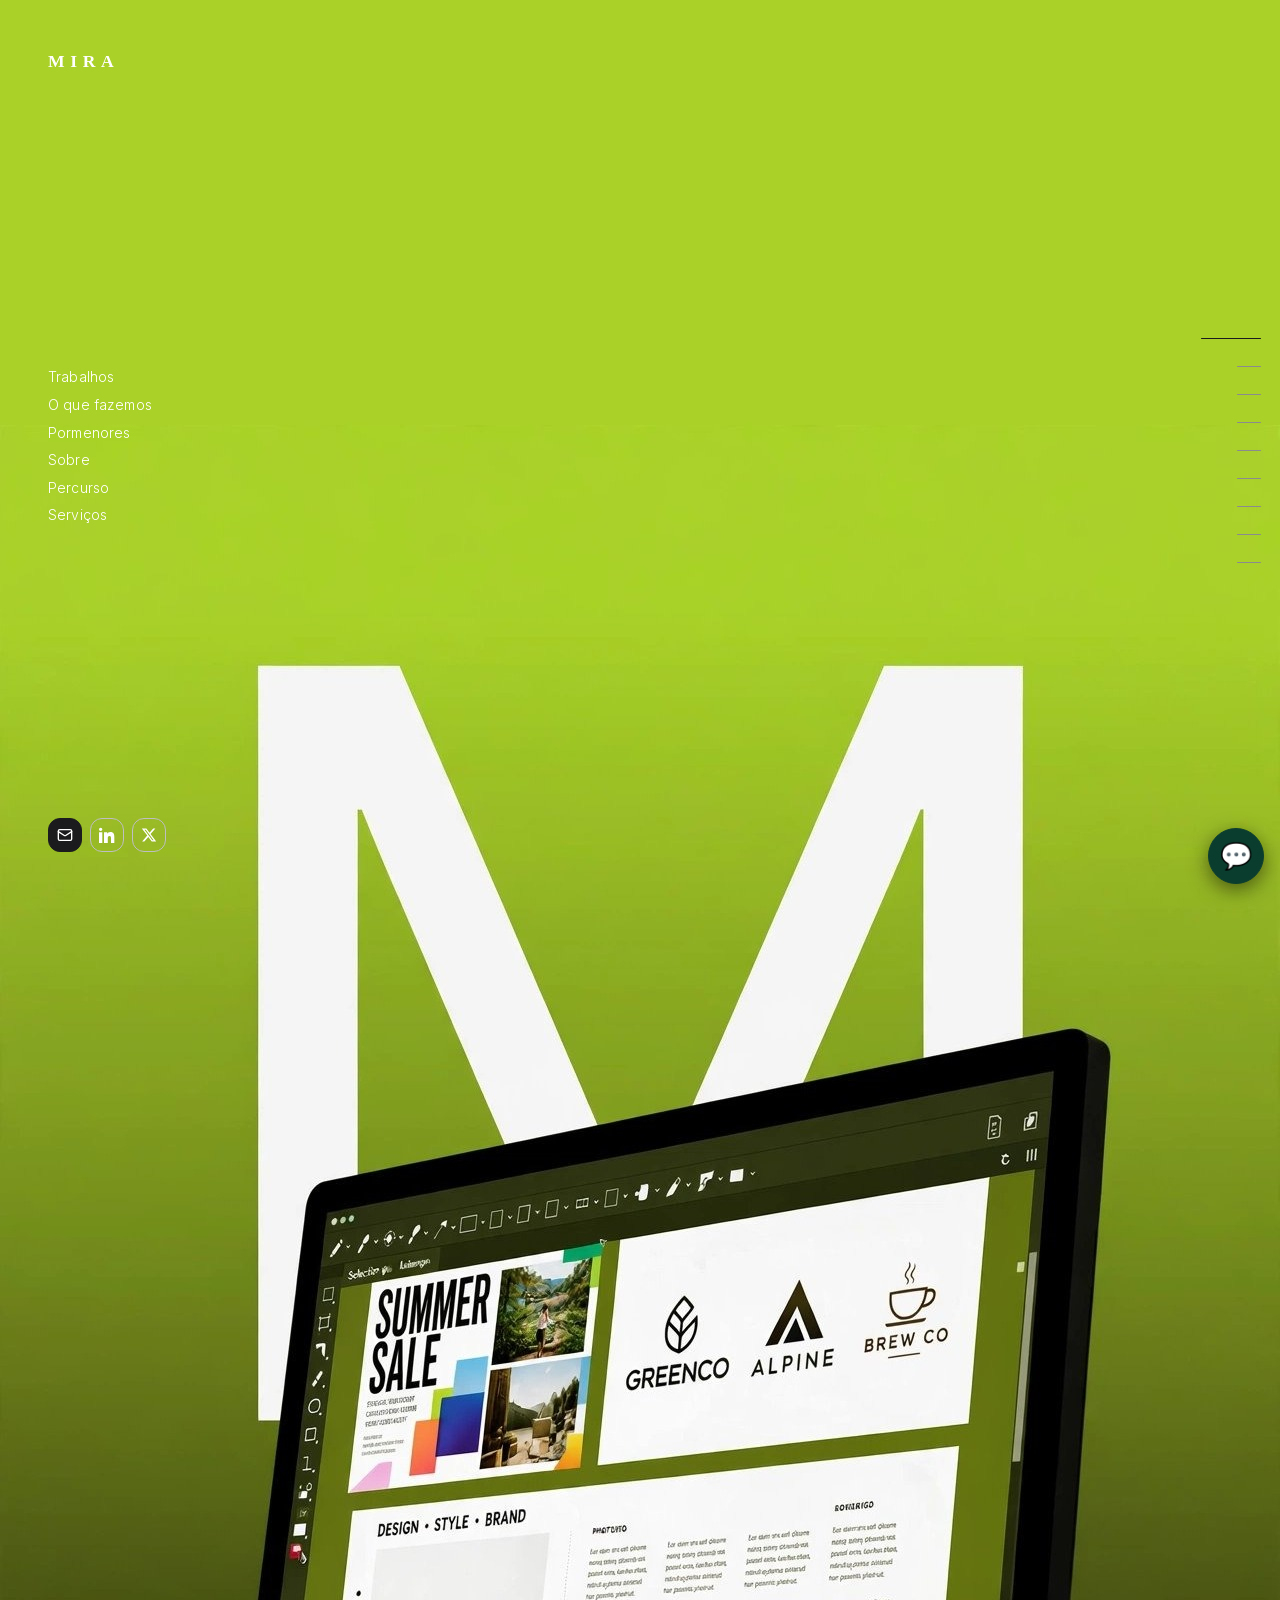
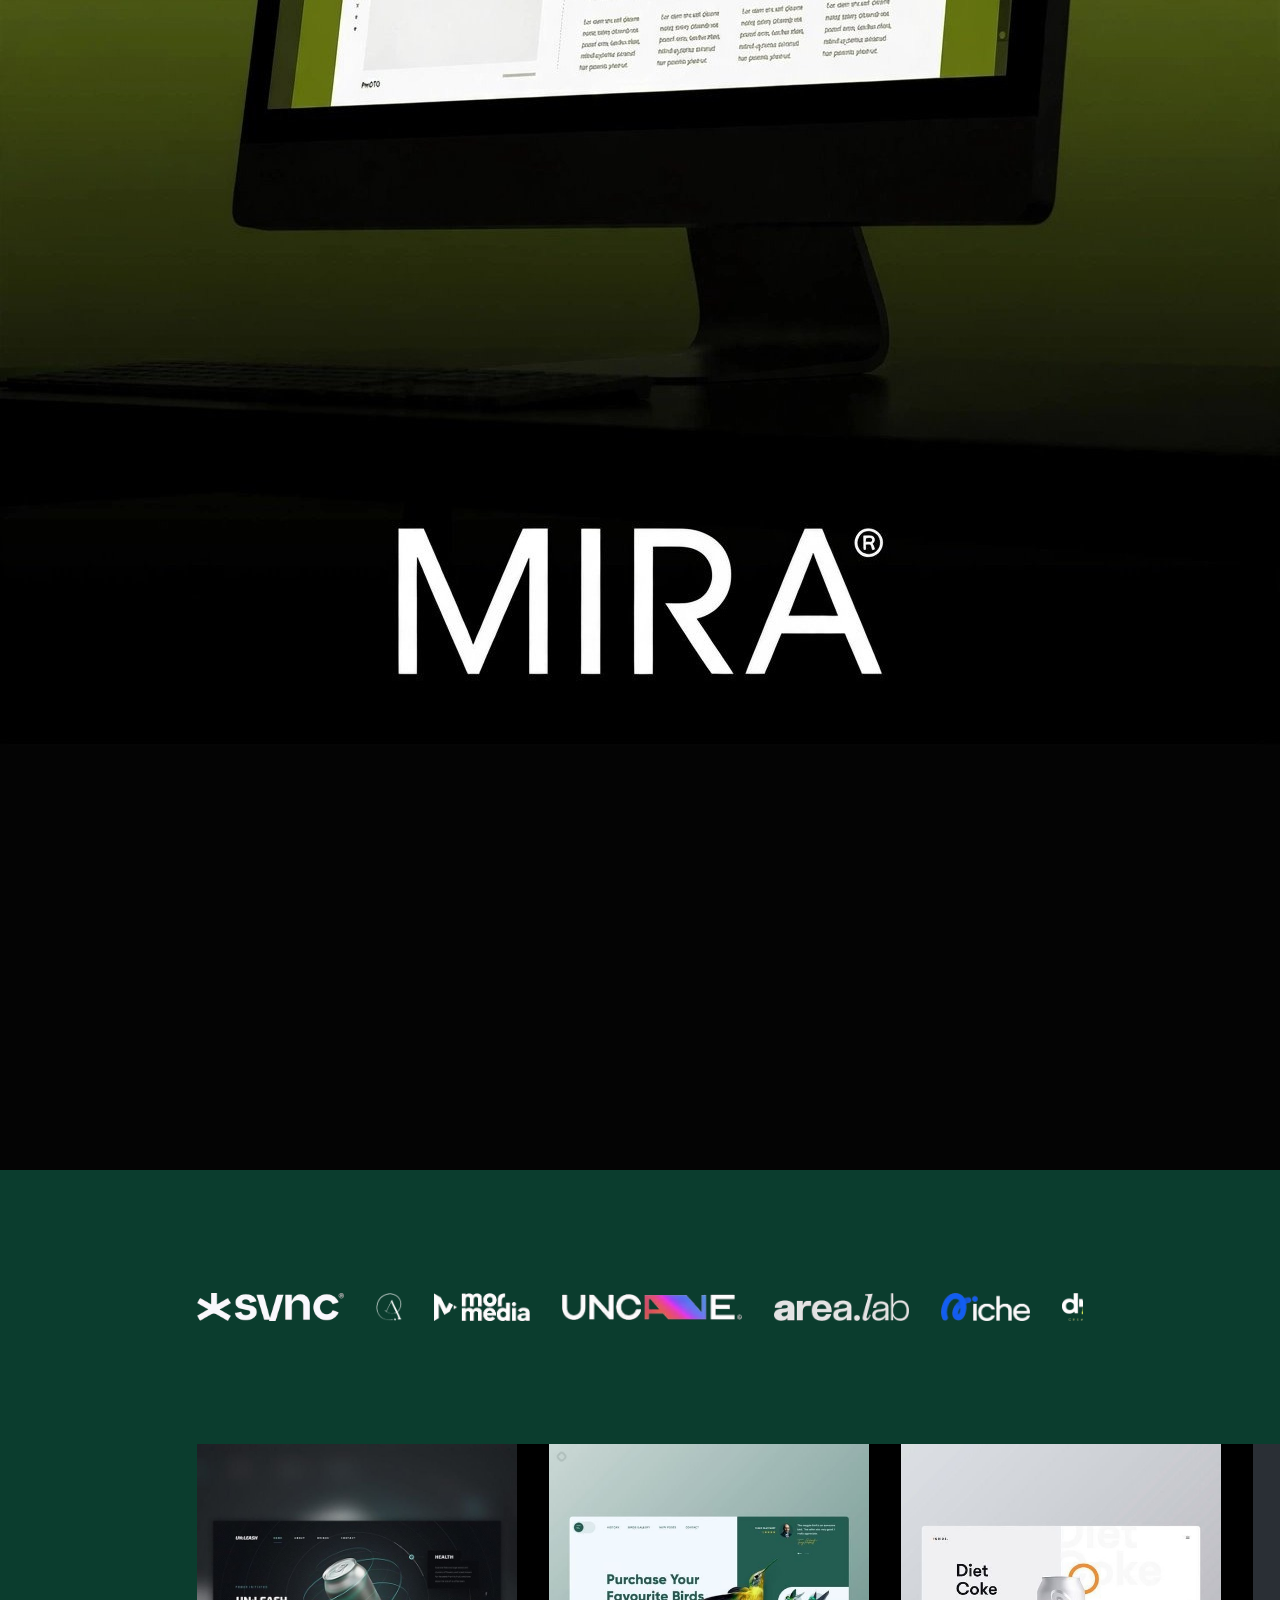
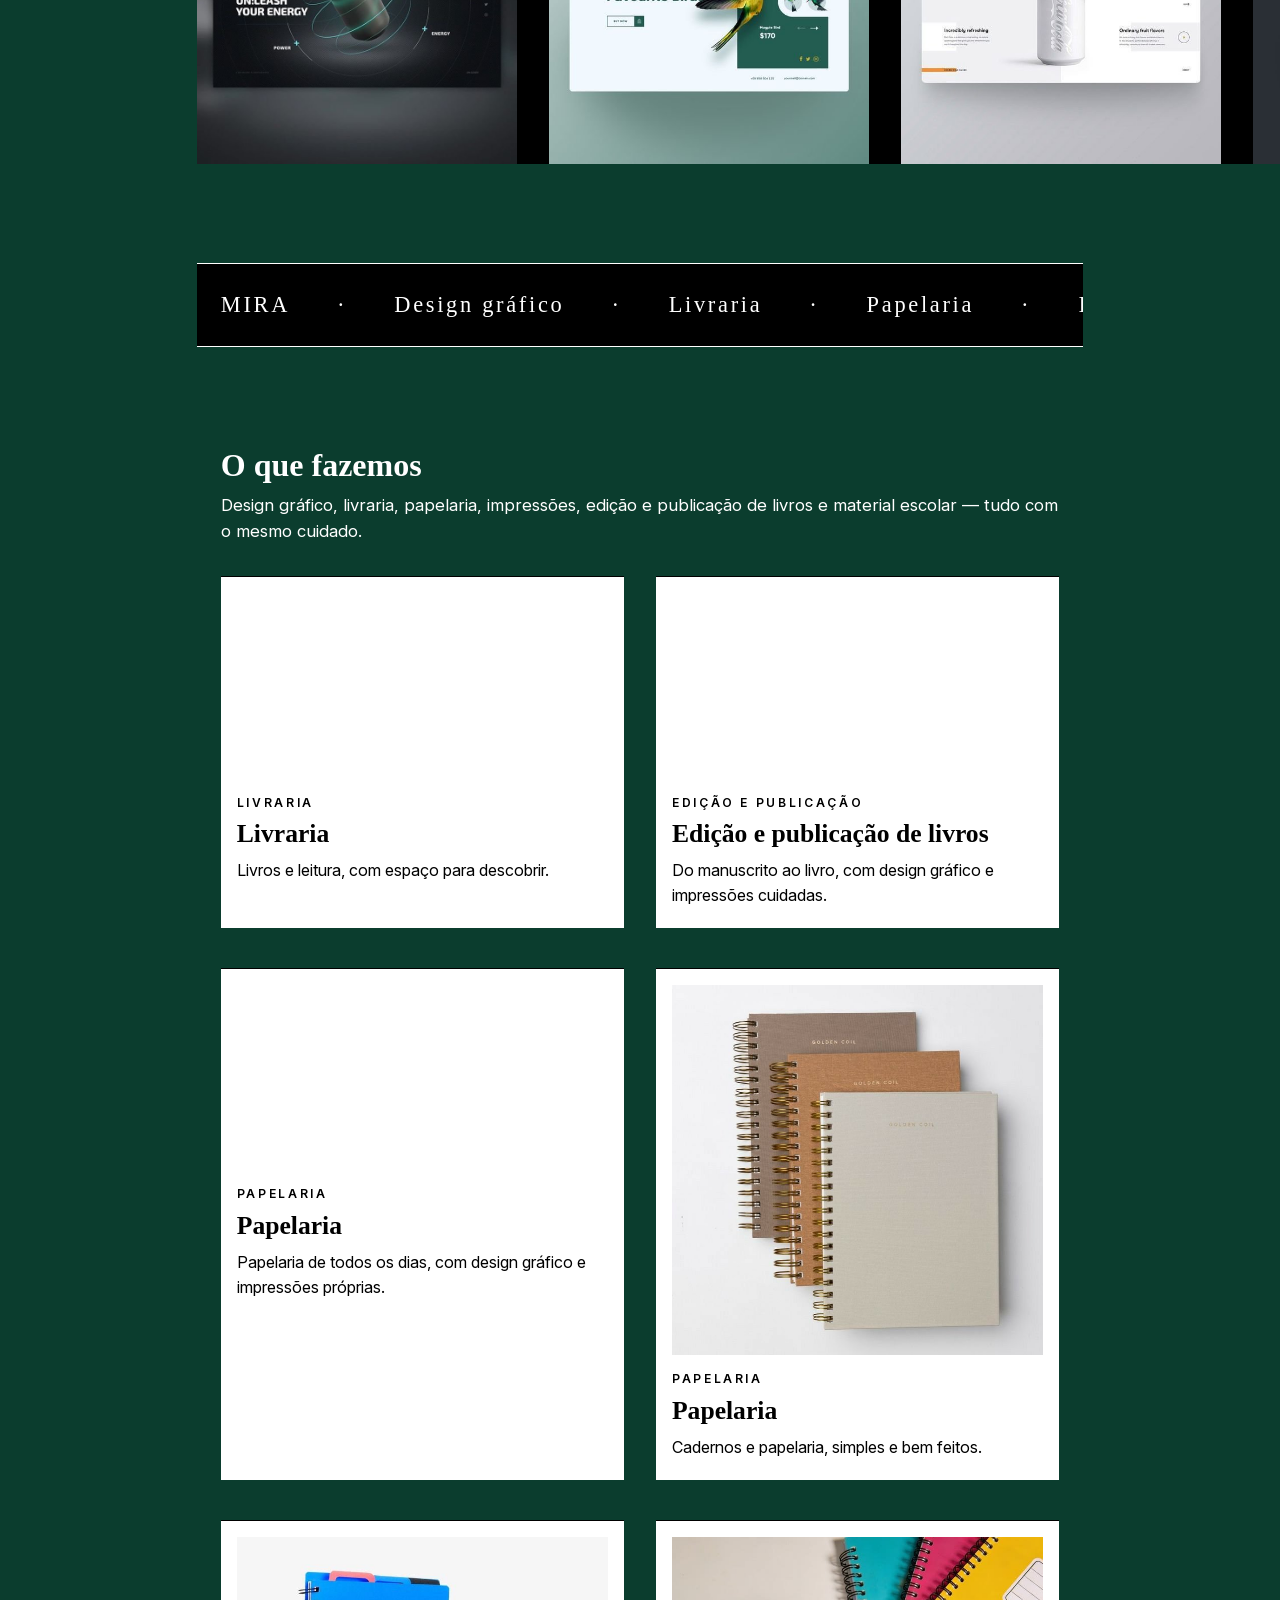
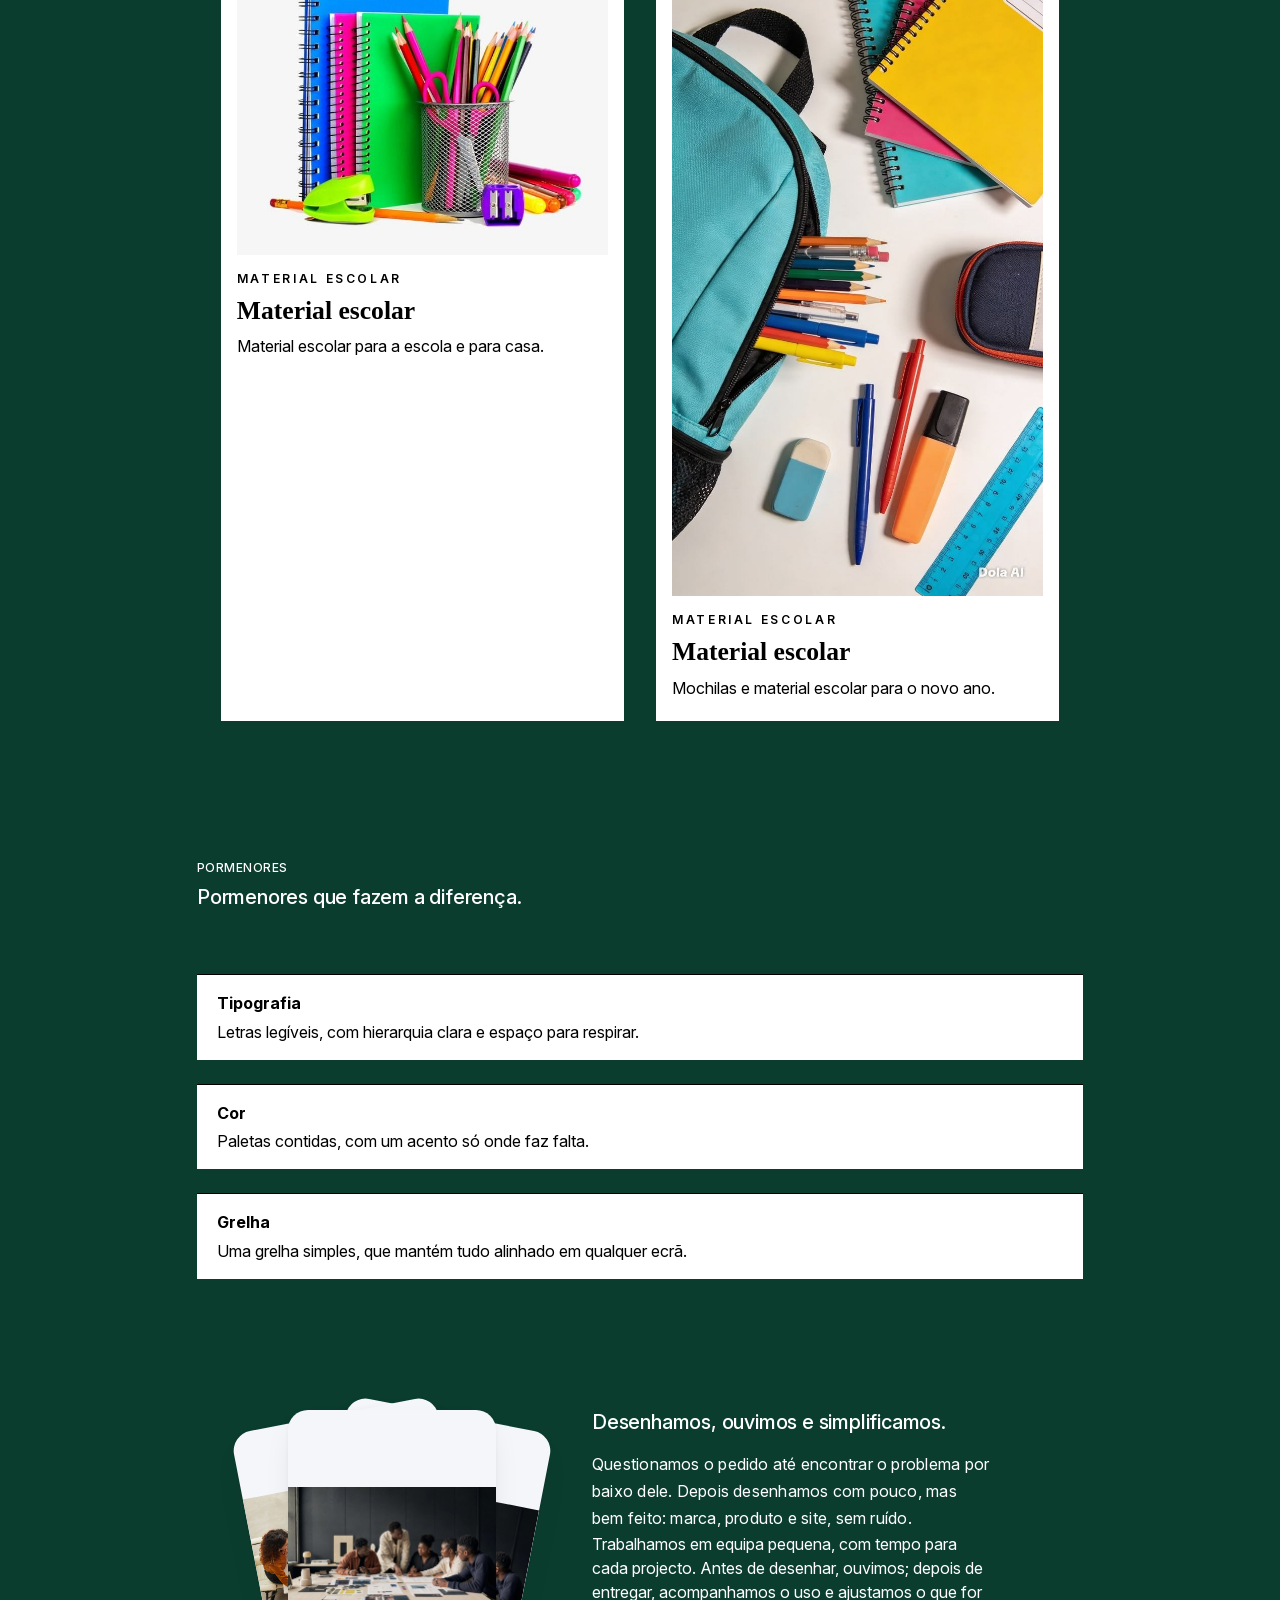
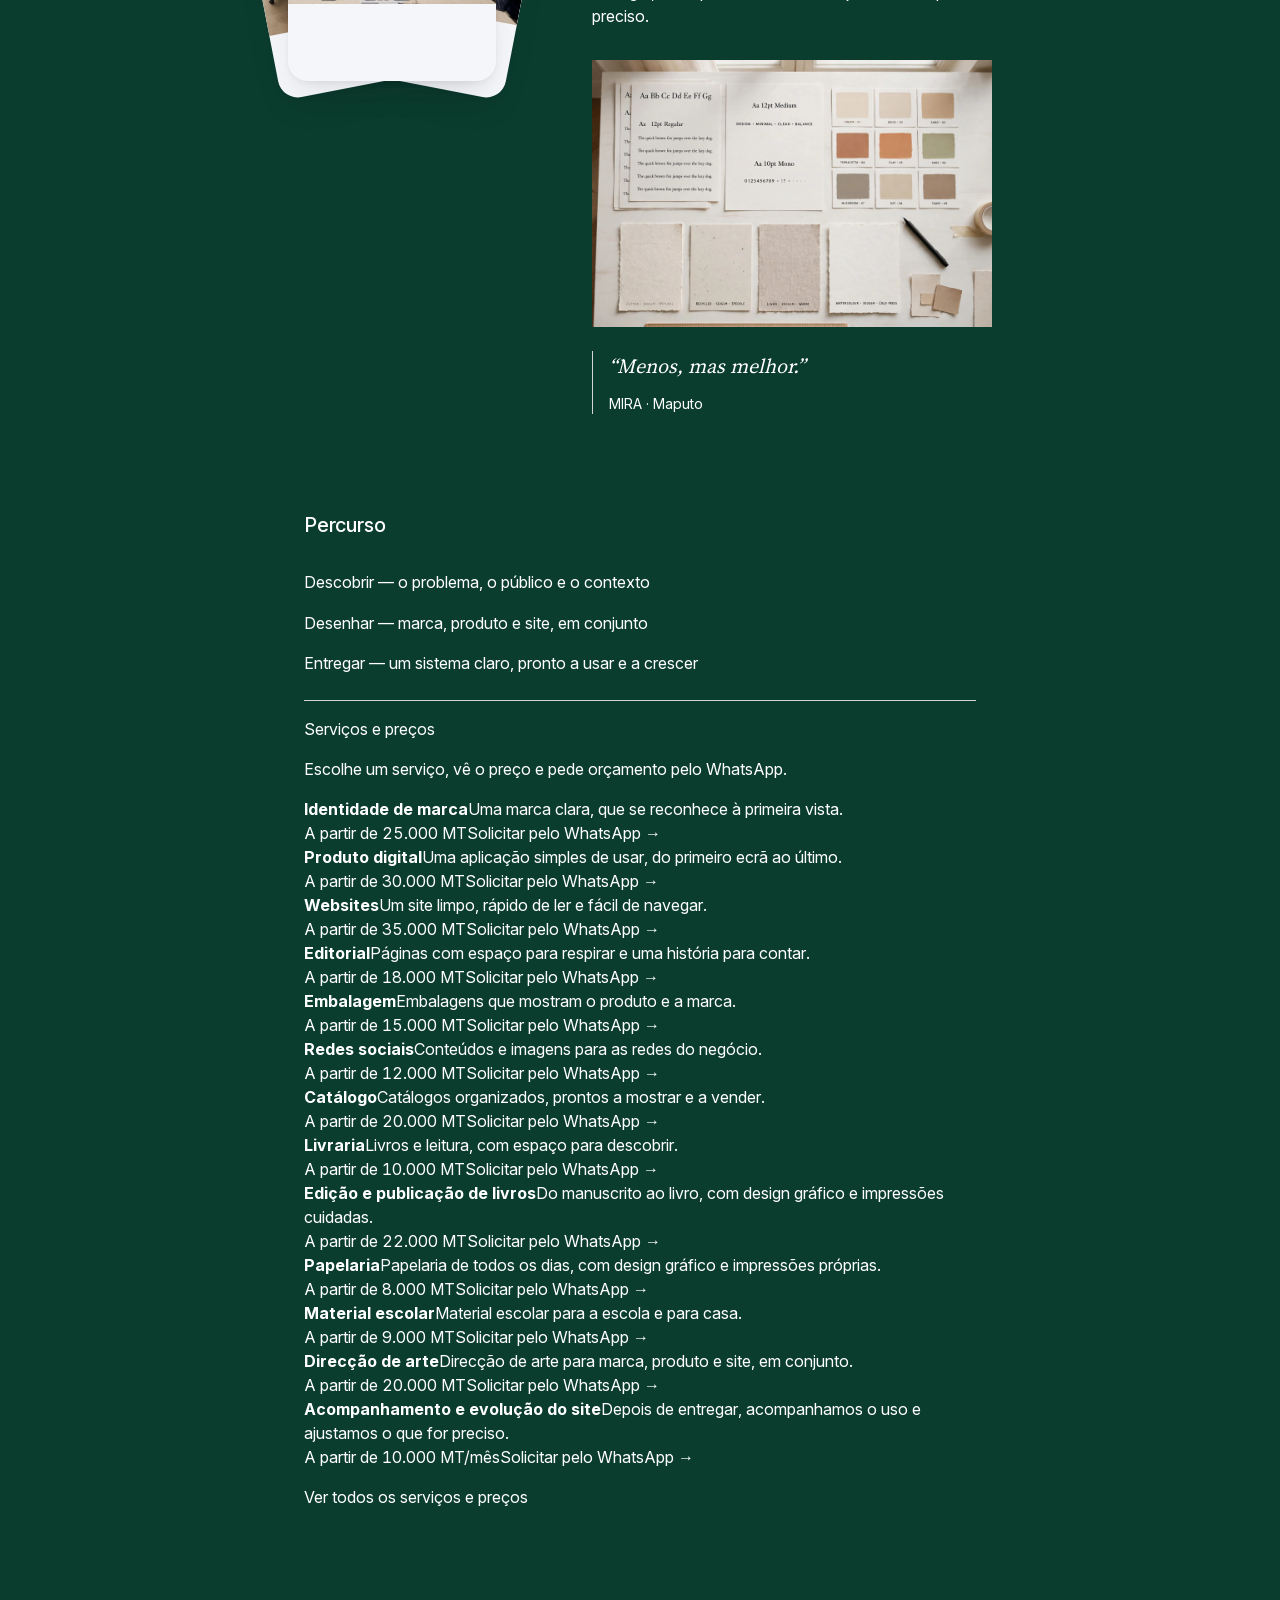
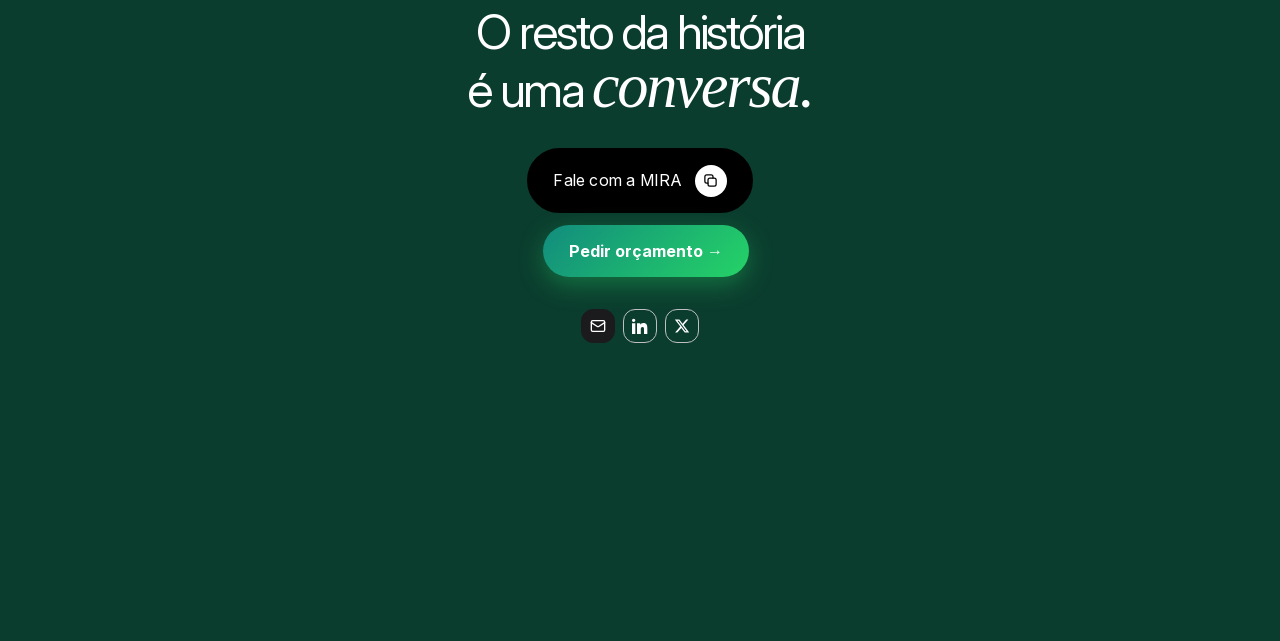
==== commit 037e2080: "Atualizar index.html: menu para servicos.html, botões Ver serviços e preços / WhatsApp / Pedir orçam" ====
--- a/index.html
+++ b/index.html
@@ -66,7 +66,7 @@
 <article class="mira-work-card mira-fazemos-card"><img src="images/mira-cadernos.jpg" alt="Papelaria MIRA — cadernos de espiral" loading="lazy" decoding="async"><p class="mira-work-type">PAPELARIA</p><h3>Papelaria</h3><p>Cadernos e papelaria, simples e bem feitos.</p></article>
 <article class="mira-work-card mira-fazemos-card"><img src="images/mira-material.jpg" alt="Material escolar MIRA — cadernos e lápis de cor" loading="lazy" decoding="async"><p class="mira-work-type">MATERIAL ESCOLAR</p><h3>Material escolar</h3><p>Material escolar para a escola e para casa.</p></article>
 <article class="mira-work-card mira-fazemos-card"><img src="images/mira-mochila.jpg" alt="Material escolar MIRA — mochila com material escolar" loading="lazy" decoding="async"><p class="mira-work-type">MATERIAL ESCOLAR</p><h3>Material escolar</h3><p>Mochilas e material escolar para o novo ano.</p></article>
-</div></section><section class="chapter" id="marca" data-title="Identidade de marca"><article class="project"><a href="#trabalhos" class="project-link" aria-labelledby="card-title-optimizely"><div class="project-frame"><div class="project-media media-optimizely" style="view-transition-name:project-media-optimizely-onramp;view-transition-class:vt-project-morph;aspect-ratio:var(--work-aspect)"><img class="mira-card-img" src="images/mira-marca.jpg" alt="Identidade de marca MIRA — cartões em branco sobre tecido claro" loading="lazy" decoding="async"></div><div class="project-caption"><div class="glass" aria-hidden="true"><i></i><i></i><i></i><i></i><i></i><i></i></div><div class="glass-scrim" aria-hidden="true"></div><span class="project-eyebrow"><span class="project-type"><span class="project-type-part">Identidade de marca</span> &nbsp;•&nbsp; <span class="project-type-part">IDENTIDADE DE MARCA</span> &nbsp;•&nbsp; <span class="project-type-part">Maputo</span></span></span><h2 class="project-title" id="card-title-optimizely">Uma marca clara, que se reconhece à primeira vista.</h2></div></div></a></article></section><section class="chapter" id="aplicacao" data-title="Aplicação"><article class="project is-faded-out"><a href="#trabalhos" class="project-link" aria-labelledby="card-title-doorlist"><div class="project-frame"><div class="project-media media-doorlist" style="view-transition-name:project-media-doorlist;view-transition-class:vt-project-morph;aspect-ratio:var(--work-aspect)"><img class="mira-card-img" src="images/mira-app.jpg" alt="Aplicação MIRA — ecrãs de aplicação limpos" loading="lazy" decoding="async"></div><div class="project-caption"><div class="glass" aria-hidden="true"><i></i><i></i><i></i><i></i><i></i><i></i></div><div class="glass-scrim" aria-hidden="true"></div><span class="project-eyebrow"><span class="project-type"><span class="project-type-part">Aplicação</span> &nbsp;•&nbsp; <span class="project-type-part">PRODUTO DIGITAL</span> &nbsp;•&nbsp; <span class="project-type-part">Maputo</span></span></span><h2 class="project-title" id="card-title-doorlist">Uma aplicação simples de usar, do primeiro ecrã ao último.</h2></div></div></a></article></section><section class="chapter" id="website" data-title="Website"><article class="project is-faded-out"><a href="#trabalhos" class="project-link" aria-labelledby="card-title-neuralyfe"><div class="project-frame"><div class="project-media media-neuralyfe" style="view-transition-name:project-media-neuralyfe;view-transition-class:vt-project-morph;aspect-ratio:var(--work-aspect)"><img class="mira-card-img" src="images/mira-site.jpg" alt="Website MIRA — portátil com um site limpo" loading="lazy" decoding="async"></div><div class="project-caption"><div class="glass" aria-hidden="true"><i></i><i></i><i></i><i></i><i></i><i></i></div><div class="glass-scrim" aria-hidden="true"></div><span class="project-eyebrow"><span class="project-type"><span class="project-type-part">Website</span> &nbsp;•&nbsp; <span class="project-type-part">WEBSITE</span> &nbsp;•&nbsp; <span class="project-type-part">Maputo</span></span></span><h2 class="project-title" id="card-title-neuralyfe">Um site limpo, rápido de ler e fácil de navegar.</h2></div></div></a></article></section><section class="chapter" id="editorial" data-title="Editorial"><article class="project is-faded-out"><a href="#trabalhos" class="project-link" aria-labelledby="card-title-phantom"><div class="project-frame"><div class="project-media media-phantom" style="view-transition-name:project-media-phantom;view-transition-class:vt-project-morph;aspect-ratio:var(--work-aspect)"><img class="mira-card-img" src="images/mira-editorial.jpg" alt="Editorial MIRA — revistas abertas com paginação limpa" loading="lazy" decoding="async"></div><div class="project-caption"><div class="glass" aria-hidden="true"><i></i><i></i><i></i><i></i><i></i><i></i></div><div class="glass-scrim" aria-hidden="true"></div><span class="project-eyebrow"><span class="project-type"><span class="project-type-part">Editorial</span> &nbsp;•&nbsp; <span class="project-type-part">EDITORIAL</span> &nbsp;•&nbsp; <span class="project-type-part">Maputo</span></span></span><h2 class="project-title" id="card-title-phantom">Páginas com espaço para respirar e uma história para contar.</h2></div></div></a></article></section><section class="chapter" id="play" data-title="Pormenores"><article class="project is-faded-out"><div class="project-meta"><h2 class="project-title" id="card-title-play">Pormenores que fazem a diferença.</h2><span class="project-type">Pormenores</span></div><ul class="mira-details"><li><strong>Tipografia</strong><p>Letras legíveis, com hierarquia clara e espaço para respirar.</p></li><li><strong>Cor</strong><p>Paletas contidas, com um acento só onde faz falta.</p></li><li><strong>Grelha</strong><p>Uma grelha simples, que mantém tudo alinhado em qualquer ecrã.</p></li></ul></article></section><section class="chapter is-faded-out" id="about" data-title="Sobre a MIRA"><div class="about"><button type="button" class="about-hand" aria-haspopup="dialog" aria-label="MIRA. Ver fotografias do estúdio"><span class="about-hand-peek about-hand-peek--right"><img src="images/mira-sobre.jpg" alt="" width="800" height="600" loading="lazy" decoding="async"></span><span class="about-hand-peek about-hand-peek--left"><img src="images/mira-equipa.jpg" alt="" width="800" height="600" loading="lazy" decoding="async"></span><span class="about-hand-top"><img src="images/mira-sobre.jpg" alt="" width="464" height="604" loading="lazy" decoding="async"></span></button><div class="about-copy"><h2 class="about-title">Desenhamos, ouvimos e simplificamos.</h2><p class="about-belief">Questionamos o pedido até encontrar o problema por baixo dele. Depois desenhamos com pouco, mas bem feito: marca, produto e site, sem ruído.</p><p class="about-more">Trabalhamos em equipa pequena, com tempo para cada projecto. Antes de desenhar, ouvimos; depois de entregar, acompanhamos o uso e ajustamos o que for preciso.</p><figure class="mira-sobre-figure"><img src="images/mira-sobre-2.jpg" alt="MIRA — amostras de tipografia e cor sobre a mesa de trabalho" loading="lazy" decoding="async"></figure><blockquote class="about-quote"><p>“Menos, mas melhor.”</p><cite class="about-attribution">MIRA · Maputo</cite></blockquote></div></div></section><section class="chapter" id="resume" data-title="Percurso"><div class="resume is-faded-out"><div class="resume-header"><h2 class="resume-heading">Percurso</h2></div><ol class="resume-summary-list" aria-label="Percurso do estúdio"><li class="resume-entry"><p class="resume-entry-role">Descobrir — o problema, o público e o contexto</p></li><li class="resume-entry"><p class="resume-entry-role">Desenhar — marca, produto e site, em conjunto</p></li><li class="resume-entry"><p class="resume-entry-role">Entregar — um sistema claro, pronto a usar e a crescer</p></li></ol><div class="resume-block"><h3 class="resume-eyebrow" id="resume-education">Serviços</h3><ol class="resume-summary-list resume-summary-list--tight" aria-labelledby="resume-education"><li class="resume-entry"><p class="resume-entry-role">Identidade de marca</p></li><li class="resume-entry"><p class="resume-entry-role">Produto digital</p></li><li class="resume-entry"><p class="resume-entry-role">Websites</p></li><li class="resume-entry"><p class="resume-entry-role">Embalagem e redes sociais</p></li><li class="resume-entry"><p class="resume-entry-role">Direcção de arte</p></li><li class="resume-entry"><p class="resume-entry-role">Acompanhamento e evolução do site</p></li></ol><p><a href="servicos.html">Ver todos os serviços e preços</a></p></div></section><section class="chapter" id="contact" data-title="Contacto"><div class="contact is-faded-out"><div class="contact-card"><h2 class="contact-heading">O resto da história é uma<!-- --> <span class="claim-accent">conversa.</span></h2><button class="contact-pill" type="button" aria-label="Copy Fale com a MIRA"><span class="contact-pill-text"><span class="contact-pill-rest">Fale com a MIRA</span><span class="contact-pill-done" aria-hidden="true"></span></span><span class="contact-pill-icon" aria-hidden="true"><svg class="contact-pill-glyph" viewBox="0 0 24 24" fill="none" stroke="currentColor" stroke-width="2" stroke-linecap="round" stroke-linejoin="round" aria-hidden="true" focusable="false"><rect x="8" y="8" width="13" height="13" rx="3"></rect><path d="M16 8V6a3 3 0 0 0-3-3H6a3 3 0 0 0-3 3v7a3 3 0 0 0 3 3h2"></path></svg><svg class="contact-pill-check" viewBox="0 0 24 24" fill="none" stroke="currentColor" stroke-width="2.4" stroke-linecap="round" stroke-linejoin="round" aria-hidden="true" focusable="false"><path d="M5 12.5 10 17.5 19 7"></path></svg></span></button><a class="btn-orcamento" href="https://wa.me/258840000000?text=Ol%C3%A1%20MIRA%2C%20quero%20pedir%20um%20or%C3%A7amento." target="_blank" rel="noopener noreferrer" style="display:inline-block;margin:12px 0 0 12px;padding:14px 26px;border-radius:999px;background:linear-gradient(135deg,#128C7E,#25D366);color:#fff;font-weight:700;text-decoration:none;box-shadow:0 8px 24px rgba(37,211,102,.35);">Pedir orçamento →</a><p class="contact-status"></p><div class="contact-social"><div class="rail-social"><a class="rail-social-btn rail-social-btn--mail" href="#contact" aria-label="Contacto"><svg viewBox="0 0 24 24" fill="none" stroke="currentColor" stroke-width="2" stroke-linecap="round" stroke-linejoin="round" aria-hidden="true" focusable="false"><rect x="2" y="4" width="20" height="16" rx="2"></rect><path d="m22 7-8.97 5.7a1.94 1.94 0 0 1-2.06 0L2 7"></path></svg></a><a class="rail-social-btn" href="#contact" target="_blank" rel="noopener noreferrer" aria-label="LinkedIn"><svg viewBox="0 0 24 24" fill="currentColor" aria-hidden="true" focusable="false"><path d="M4.98 3.5C4.98 4.88 3.87 6 2.5 6S0 4.88 0 3.5 1.12 1 2.5 1s2.48 1.12 2.48 2.5zM.02 8h4.96v16H.02V8zm7.5 0h4.76v2.19h.07c.66-1.25 2.28-2.57 4.69-2.57 5.02 0 5.95 3.3 5.95 7.59V24h-4.96v-6.79c0-1.62-.03-3.7-2.25-3.7-2.26 0-2.6 1.76-2.6 3.58V24H7.52V8z"></path></svg></a><a class="rail-social-btn" href="#contact" target="_blank" rel="noopener noreferrer" aria-label="X"><svg viewBox="0 0 24 24" fill="currentColor" aria-hidden="true" focusable="false"><path d="M18.244 2.25h3.308l-7.227 8.26 8.502 11.24h-6.66l-5.214-6.817L4.99 21.75H1.68l7.73-8.835L1.254 2.25H8.08l4.713 6.231zm-1.161 17.52h1.833L7.084 4.126H5.117z"></path></svg></a></div></div><p class="contact-status-sr" role="status"></p></div></div></section></div><nav class="ruler" aria-label="Sections"><button class="ruler-point" type="button" data-target="intro" aria-label="Ir para a introdução" aria-current="true"><span class="ruler-marker" aria-hidden="true"></span></button><button class="ruler-point" type="button" data-target="trabalhos" aria-label="Ir para Trabalhos" aria-current="false"><span class="ruler-marker" aria-hidden="true"></span></button><button class="ruler-point" type="button" data-target="trabalhos" aria-label="Ir para Trabalhos" aria-current="false"><span class="ruler-marker" aria-hidden="true"></span></button><button class="ruler-point" type="button" data-target="trabalhos" aria-label="Ir para Trabalhos" aria-current="false"><span class="ruler-marker" aria-hidden="true"></span></button><button class="ruler-point" type="button" data-target="trabalhos" aria-label="Ir para Trabalhos" aria-current="false"><span class="ruler-marker" aria-hidden="true"></span></button><button class="ruler-point" type="button" data-target="play" aria-label="Ir para Pormenores" aria-current="false"><span class="ruler-marker" aria-hidden="true"></span></button><button class="ruler-point" type="button" data-target="about" aria-label="Ir para Sobre a MIRA" aria-current="false"><span class="ruler-marker" aria-hidden="true"></span></button><button class="ruler-point" type="button" data-target="resume" aria-label="Ir para Percurso" aria-current="false"><span class="ruler-marker" aria-hidden="true"></span></button><button class="ruler-point" type="button" data-target="contact" aria-label="Ir para Contacto" aria-current="false"><span class="ruler-marker" aria-hidden="true"></span></button></nav></div><!--$--><!--/$--><footer class="shell-footer-narrow"><div class="rail-social"><a class="rail-social-btn rail-social-btn--mail" href="#contact" aria-label="Contacto"><svg viewBox="0 0 24 24" fill="none" stroke="currentColor" stroke-width="2" stroke-linecap="round" stroke-linejoin="round" aria-hidden="true" focusable="false"><rect x="2" y="4" width="20" height="16" rx="2"></rect><path d="m22 7-8.97 5.7a1.94 1.94 0 0 1-2.06 0L2 7"></path></svg></a><a class="rail-social-btn" href="#contact" target="_blank" rel="noopener noreferrer" aria-label="LinkedIn"><svg viewBox="0 0 24 24" fill="currentColor" aria-hidden="true" focusable="false"><path d="M4.98 3.5C4.98 4.88 3.87 6 2.5 6S0 4.88 0 3.5 1.12 1 2.5 1s2.48 1.12 2.48 2.5zM.02 8h4.96v16H.02V8zm7.5 0h4.76v2.19h.07c.66-1.25 2.28-2.57 4.69-2.57 5.02 0 5.95 3.3 5.95 7.59V24h-4.96v-6.79c0-1.62-.03-3.7-2.25-3.7-2.26 0-2.6 1.76-2.6 3.58V24H7.52V8z"></path></svg></a><a class="rail-social-btn" href="#contact" target="_blank" rel="noopener noreferrer" aria-label="X"><svg viewBox="0 0 24 24" fill="currentColor" aria-hidden="true" focusable="false"><path d="M18.244 2.25h3.308l-7.227 8.26 8.502 11.24h-6.66l-5.214-6.817L4.99 21.75H1.68l7.73-8.835L1.254 2.25H8.08l4.713 6.231zm-1.161 17.52h1.833L7.084 4.126H5.117z"></path></svg></a></div></footer></main></div><script src="js/3ymird3eqanq3.js" id="_R_" async=""></script><script>(self.__next_f=self.__next_f||[]).push([0])</script><script>self.__next_f.push([1,"1:I[68017,[\"/_next/static/chunks/3r7ejhk7k2bl_.js\",\"/_next/static/chunks/158myu8e_yme3.js\",\"/_next/static/chunks/1izn1clvz_az3.js\",\"/_next/static/chunks/0qgrku5q3a9pb.js\"],\"HTTPAccessFallbackBoundary\"]\ne:I[68027,[\"/_next/static/chunks/3r7ejhk7k2bl_.js\",\"/_next/static/chunks/158myu8e_yme3.js\",\"/_next/static/chunks/1izn1clvz_az3.js\",\"/_next/static/chunks/0qgrku5q3a9pb.js\"],\"default\",1]\n:HL[\"/_next/static/chunks/3ordo05q5n5pt.css\",\"style\"]\n:HL[\"/_next/static/chunks/0j_dk3jrec-ve.css\",\"style\"]\n2:T731,"])</script><script>self.__next_f.push([1,"(function(){var h=document.documentElement,d=document,C=\"mark-land\",I=\"intro\",o=!1;if(matchMedia(\"(prefers-reduced-motion: reduce)\").matches)return;try{var n=performance.getEntriesByType(\"navigation\")[0],t=n\u0026\u0026n.type,r=d.referrer,s=!!r\u0026\u0026new URL(r).origin===location.origin;o=t===\"reload\"||(t===\"navigate\"\u0026\u0026!s)}catch(e){}function go(e){if(e.target.closest\u0026\u0026e.target.closest(\".identity\"))h.classList.add(C)}addEventListener(\"mouseover\",go);addEventListener(\"focusin\",go);addEventListener(\"animationend\",function(e){if(e.animationName===\"identity-dot-land\")h.classList.remove(C)});if(!o)return;var p=location.pathname===\"/\"\u0026\u0026!location.hash,X=[\"wheel\",\"touchstart\",\"keydown\",\"pointerdown\"],O={capture:!0,passive:!0},f=0;function intro(a){return a.animationName\u0026\u0026a.animationName.indexOf(\"intro-\")===0}function run(){return d.getAnimations().some(function(a){return intro(a)\u0026\u0026a.playState===\"running\"})}function end(){h.classList.remove(I,C);X.forEach(function(x){removeEventListener(x,end,O)});removeEventListener(\"animationstart\",st);removeEventListener(\"animationend\",en);removeEventListener(\"animationcancel\",en);clearTimeout(f)}function chk(){if(run())f=setTimeout(chk,500);else end()}function st(e){if(!f\u0026\u0026intro(e))f=setTimeout(chk,2e3)}function en(e){if(intro(e)\u0026\u0026!run())end()}function go2(){h.classList.add(C);if(!p)return;h.classList.add(I);X.forEach(function(x){addEventListener(x,end,O)});addEventListener(\"animationstart\",st);addEventListener(\"animationend\",en);addEventListener(\"animationcancel\",en)}function hid(){return d.prerendering||d.visibilityState===\"hidden\"}if(p)h.classList.add(\"has-intro\");if(!hid())return go2();function v(){if(hid())return;d.removeEventListener(\"visibilitychange\",v);d.removeEventListener(\"prerenderingchange\",v);go2()}d.addEventListener(\"visibilitychange\",v);d.addEventListener(\"prerenderingchange\",v)})()"])</script><script>self.__next_f.push([1,"3:T88a,"])</script><script>self.__next_f.push([1,"(function(){\nvar KEY=\"vt-return\",MIN=0.5,h=document.documentElement;\nfunction media(s){return document.querySelector('[style*=\"project-media-'+s+'\"]')}\nfunction onScreen(el){if(!el)return 0;var r=el.getBoundingClientRect();if(!r.height)return 0;return Math.max(0,Math.min(innerHeight,r.bottom)-Math.max(0,r.top))/r.height}\nfunction clear(){h.classList.remove(\"vt-return-morph\",\"vt-return-axis\")}\nfunction store(k,v){try{v==null?sessionStorage.removeItem(k):sessionStorage.setItem(k,v)}catch(_){}}\nfunction read(k){try{var v=sessionStorage.getItem(k);sessionStorage.removeItem(k);return v}catch(_){return null}}\naddEventListener(\"click\",function(e){\nvar a=e.target.closest\u0026\u0026e.target.closest(\"a[data-return]\");\nif(!a||e.defaultPrevented||e.button!==0||e.metaKey||e.ctrlKey||e.shiftKey||e.altKey)return;\nstore(KEY+\"-kbd\",e.detail===0?\"1\":null);\nvar n=window.navigation;if(!n||!n.canGoBack||!n.currentEntry)return;\nvar p=n.entries()[n.currentEntry.index-1];if(!p||!p.url)return;\nvar u=new URL(p.url);if(u.origin!==location.origin||u.pathname!==\"/\")return;\ne.preventDefault();n.back();\n});\naddEventListener(\"pageswap\",function(e){\nvar m=location.pathname.match(/^\\/work\\/([^\\/]+)/);\nif(!m||!e.activation||!e.activation.entry||!e.activation.entry.url)return;\nif(new URL(e.activation.entry.url).pathname!==\"/\")return;\nvar mode=onScreen(media(m[1]))\u003e=MIN?\"morph\":\"axis\";\nstore(KEY,JSON.stringify({slug:m[1],mode:mode,t:Date.now()}));\nif(e.viewTransition)h.classList.add(\"vt-return-\"+mode);\n});\naddEventListener(\"pagereveal\",function(e){\nclear();\nif(location.pathname!==\"/\")return;\nvar r;try{r=JSON.parse(read(KEY)||\"null\")}catch(_){}\nvar kbd=read(KEY+\"-kbd\")===\"1\";\nif(!r||Date.now()-r.t\u003e30000)return;\nif(location.hash)history.replaceState(history.state,\"\",\"/\");\nvar card=media(r.slug);\nif(card\u0026\u0026onScreen(card)\u003c0.9){var b=card.getBoundingClientRect();scrollTo({top:b.top+scrollY-(innerHeight-b.height)/2,behavior:\"instant\"})}\nif(e.viewTransition){h.classList.add(\"vt-return-\"+r.mode);e.viewTransition.finished.finally(clear)}\nvar link=card\u0026\u0026card.closest(\"a\");\nif(link\u0026\u0026(!document.activeElement||document.activeElement===document.body))link.focus({preventScroll:true,focusVisible:kbd});\n});\n})()"])</script><script>self.__next_f.push([1,"0:{\"P\":null,\"c\":[\"\",\"\"],\"q\":\"\",\"i\":false,\"f\":[[[\"\",{\"children\":[\"__PAGE__\",{}],\"sections\":[\"__DEFAULT__\",{}]},\"$undefined\",\"$undefined\",16],[[\"$\",\"$L1\",\"c\",{\"notFound\":[[[\"$\",\"link\",\"0\",{\"rel\":\"stylesheet\",\"href\":\"/_next/static/chunks/3ordo05q5n5pt.css\",\"precedence\":\"next\",\"crossOrigin\":\"$undefined\",\"nonce\":\"$undefined\"}],[\"$\",\"script\",\"script-0\",{\"src\":\"/_next/static/chunks/3r7ejhk7k2bl_.js\",\"async\":true,\"nonce\":\"$undefined\"}],[\"$\",\"script\",\"script-1\",{\"src\":\"/_next/static/chunks/158myu8e_yme3.js\",\"async\":true,\"nonce\":\"$undefined\"}],[\"$\",\"script\",\"script-2\",{\"src\":\"/_next/static/chunks/1izn1clvz_az3.js\",\"async\":true,\"nonce\":\"$undefined\"}],[\"$\",\"script\",\"script-3\",{\"src\":\"/_next/static/chunks/0qgrku5q3a9pb.js\",\"async\":true,\"nonce\":\"$undefined\"}]],[\"$\",\"html\",null,{\"lang\":\"en\",\"suppressHydrationWarning\":true,\"children\":[[\"$\",\"head\",null,{\"children\":[[\"$\",\"script\",null,{\"dangerouslySetInnerHTML\":{\"__html\":\"document.documentElement.classList.add(\\\"js-rail-nav\\\")\"}}],[\"$\",\"script\",null,{\"dangerouslySetInnerHTML\":{\"__html\":\"$2\"}}],[\"$\",\"script\",null,{\"dangerouslySetInnerHTML\":{\"__html\":\"addEventListener(\\\"pagereveal\\\",function(e){if(!e.viewTransition||!document.querySelector(\\\".tpl-page .cs-meta\\\"))return;var h=document.documentElement;h.classList.add(\\\"vt-entering\\\");addEventListener(\\\"animationend\\\",function f(a){if(a.animationName===\\\"cs-enter-rise\\\"\u0026\u0026a.target.classList.contains(\\\"cs-meta\\\")){h.classList.remove(\\\"vt-entering\\\");removeEventListener(\\\"animationend\\\",f)}})})\"}}],[\"$\",\"script\",null,{\"dangerouslySetInnerHTML\":{\"__html\":\"$3\"}}],\"$L4\",\"$L5\",\"$L6\",\"$L7\",\"$L8\"]}],\"$L9\"]}]],\"children\":[\"$0:f:0:1:0:props:notFound:0\",\"$La\"]}],{\"children\":[\"$Lb\",{},null,false,null],\"sections\":[\"$Lc\",{},null,false,null]},null,false,null],\"$Ld\",false]],\"m\":\"$undefined\",\"G\":[\"$e\",[\"$Lf\"]],\"S\":true,\"h\":null,\"s\":\"$undefined\",\"l\":\"$undefined\",\"p\":\"$undefined\",\"d\":\"$undefined\",\"b\":\"03bSYe1XJLQG5K29iUMld\"}\n"])</script><script>self.__next_f.push([1,"10:I[81760,[\"/_next/static/chunks/3r7ejhk7k2bl_.js\",\"/_next/static/chunks/158myu8e_yme3.js\",\"/_next/static/chunks/1izn1clvz_az3.js\",\"/_next/static/chunks/0qgrku5q3a9pb.js\"],\"ConsoleSignature\"]\n11:I[72940,[\"/_next/static/chunks/3r7ejhk7k2bl_.js\",\"/_next/static/chunks/158myu8e_yme3.js\",\"/_next/static/chunks/1izn1clvz_az3.js\",\"/_next/static/chunks/0qgrku5q3a9pb.js\"],\"Analytics\"]\n27:\"$Sreact.fragment\"\n28:I[92078,[\"/_next/static/chunks/3r7ejhk7k2bl_.js\",\"/_next/static/chunks/158myu8e_yme3.js\",\"/_next/static/chunks/1izn1clvz_az3.js\",\"/_next/static/chunks/0qgrku5q3a9pb.js\",\"/_next/static/chunks/231jg9ylbzchl.js\",\"/_next/static/chunks/1d36klysi25fb.js\"],\"TrackedLink\"]\n39:I[97367,[\"/_next/static/chunks/3r7ejhk7k2bl_.js\",\"/_next/static/chunks/158myu8e_yme3.js\",\"/_next/static/chunks/1izn1clvz_az3.js\",\"/_next/static/chunks/0qgrku5q3a9pb.js\"],\"ViewportBoundary\"]\n3b:I[97367,[\"/_next/static/chunks/3r7ejhk7k2bl_.js\",\"/_next/static/chunks/158myu8e_yme3.js\",\"/_next/static/chunks/1izn1clvz_az3.js\",\"/_next/static/chunks/0qgrku5q3a9pb.js\"],\"MetadataBoundary\"]\n3c:\"$Sreact.suspense\"\n:HL[\"/fonts/Inter-Variable.woff2\",\"font\",{\"crossOrigin\":\"anonymous\",\"type\":\"font/woff2\"}]\n:HL[\"/fonts/GeistMono-Variable.woff2\",\"font\",{\"crossOrigin\":\"anonymous\",\"type\":\"font/woff2\"}]\n:HL[\"/fonts/SourceSerif4-Variable.woff2\",\"font\",{\"crossOrigin\":\"anonymous\",\"type\":\"font/woff2\"}]\n4:[\"$\",\"script\",null,{\"type\":\"speculationrules\",\"dangerouslySetInnerHTML\":{\"__html\":\"{\\\"prerender\\\":[{\\\"where\\\":{\\\"href_matches\\\":\\\"/work/*\\\"},\\\"eagerness\\\":\\\"moderate\\\"}]}\"}}]\n5:[\"$\",\"link\",null,{\"rel\":\"preload\",\"href\":\"/fonts/Inter-Variable.woff2\",\"as\":\"font\",\"type\":\"font/woff2\",\"crossOrigin\":\"anonymous\"}]\n6:[\"$\",\"link\",null,{\"rel\":\"preload\",\"href\":\"/fonts/GeistMono-Variable.woff2\",\"as\":\"font\",\"type\":\"font/woff2\",\"crossOrigin\":\"anonymous\"}]\n7:[\"$\",\"link\",null,{\"rel\":\"preload\",\"href\":\"/fonts/SourceSerif4-Variable.woff2\",\"as\":\"font\",\"type\":\"font/woff2\",\"crossOrigin\":\"anonymous\"}]\n8:[[\"$\",\"script\",null,{\"async\":true,\"src\":\"\"}],[\"$\",\"script\",null,{\"dangerouslySetInnerHTML\":{\"__html\":\"window.dataLayer=window.dataLayer||[];function gtag(){dataLayer.push(arguments);}gtag('js',new Date());gtag('config','');\"}}]]\n12:T550,M190.954 64.0595L190.934 48.9975C190.933 46.5401 190.519 41.5364 191.623 39.5256C193.708 37.5342 207.612 41.6416 210.941 41.4945C212.407 41.3987 213.741 40.5688 215.117 40.0874C222.163 37.6214 229.976 36.7893 235.597 42.6952C241.128 48.5069 244.54 45.8259 250.015 42.1624C259.38 35.8938 273.001 36.8911 280.766 45.3034C282.457 47.1027 284.019 49.4116 284.912 51.772C287.438 59.5278 286.902 67.9558 287.25 75.9641C287.446 80.4529 287.982 84.9864 287.85 89.3218C287.555 99.0437 284.312 98.9908 275.877 98.5571C274.846 98.504 273.033 98.5415 272.178 97.5346C271.1 95.7408 271.26 92.7592 271.116 90.6956C270.382 80.1059 271.388 69.1246 269.505 58.677C268.854 55.0672 264.639 51.8317 261.028 51.7088C252.521 51.4193 247.361 56.4526 247.216 64.8991C246.728 74.8348 248.156 84.5033 247.145 94.3885C247.032 95.4545 246.498 97.3222 245.643 98.104C243.459 99.4988 238.252 99.2599 235.625 99.2358C234.175 99.1502 232.641 98.5902 231.688 97.462C231.079 96.7355 230.647 95.0891 230.616 94.1357C230.253 82.9636 230.651 73.0121 229.675 61.7453C228.854 52.2839 220.168 48.8871 212.541 54.0344C209.187 56.2982 207.632 62.3724 207.265 66.1304C206.684 72.867 207.075 79.7681 207.041 86.5328C207.373 97.7845 207.671 99.7126 195.407 99.1628C189.564 98.9009 191.234 89.4631 190.926 85.6931C190.88 81.333 190.859 76.8498 190.959 72.5155C191.304 71.166 191.38 65.3027 190.954 64.0595Z"])</script><script>self.__next_f.push([1,"9:[\"$\",\"body\",null,{\"children\":[[\"$\",\"a\",null,{\"className\":\"skip-link\",\"href\":\"#main\",\"children\":\"Saltar para os trabalhos\"}],[\"$\",\"$L10\",null,{}],[\"$\",\"$L11\",null,{}],[\"$\",\"div\",null,{\"className\":\"shell-frame\",\"children\":[[\"$\",\"header\",null,{\"className\":\"identity-rail\",\"data-shell-rail\":true,\"children\":[[\"$\",\"a\",null,{\"className\":\"identity\",\"href\":\"/\",\"aria-label\":\"MIRA, home\",\"children\":[[\"$\",\"svg\",null,{\"className\":\"identity-logo\",\"viewBox\":\"15 14 293 89\",\"role\":\"img\",\"aria-label\":\"MIRA wordmark\",\"children\":[[\"$\",\"path\",null,{\"d\":\"$12\",\"fill\":\"currentColor\"}],[\"$\",\"path\",null,{\"d\":\"M190.403 63.1602L190.954 64.0597C191.38 65.3029 191.304 71.1662 190.959 72.5156L190.592 72.3692C190.711 69.2059 190.776 66.3075 190.403 63.1602Z\",\"fill\":\"currentColor\"}],[\"$\",\"path\",null,{\"d\":\"M157.18 37.8934C174.24 37.5506 187.416 45.5462 190.403 63.159L190.954 64.0584C191.381 65.3015 191.304 71.1644 190.959 72.5145L190.592 72.368C190.222 74.5397 189.887 76.7881 189.267 78.9031C187.548 84.7479 183.629 89.9831 178.688 93.4891C171.568 98.542 162.256 100.291 153.697 98.8065C145.414 97.3871 138.045 92.7075 133.237 85.8133C130.522 81.9414 129.392 78.0027 128.217 73.5242L128.103 72.7176C127.715 70.0478 127.819 67.3908 128.008 64.7117C128.326 62.814 128.735 60.9757 129.321 59.1522C133.302 46.7616 144.089 38.1566 157.18 37.8934ZM159.066 50.7596C154.936 51.0792 151.117 53.2698 148.441 56.3895C145.478 59.8454 143.627 64.3139 143.985 68.9227C144.377 73.954 146.129 79.0296 150.081 82.3738C152.897 84.7571 156.171 85.8687 159.795 86.157C163.472 86.3567 166.648 85.1806 169.396 82.7029C172.873 79.5674 174.495 75.0868 174.717 70.4871C174.976 65.1335 173.826 59.9484 170.139 55.9109C167.368 52.8796 163.171 50.9406 159.066 50.7596Z\",\"fill\":\"currentColor\"}],[\"$\",\"path\",null,{\"d\":\"M127.587 56.7041C127.865 58.4098 127.471 64.0556 128.008 64.7127C127.819 67.3919 127.715 70.0485 128.103 72.7184C127.957 72.3444 127.954 72.0816 127.572 71.9139C127.306 71.3727 127.527 58.2034 127.587 56.7041Z\",\"fill\":\"currentColor\"}],[\"$\",\"path\",null,{\"d\":\"M127.572 71.9136C127.954 72.0814 127.957 72.3441 128.103 72.7181L128.217 73.5244C127.061 74.9177 128.47 80.1445 127.612 81.105C127.329 78.4253 127.583 74.6905 127.572 71.9136Z\",\"fill\":\"currentColor\"}],\"$L13\",\"$L14\",\"$L15\",\"$L16\"]}],\"$L17\"]}],\"$L18\",\"$L19\",\"$L1a\"]}],\"$L1b\",\"$L1c\"]}],\"$L1d\",\"$L1e\"]}]\n"])</script><script>self.__next_f.push([1,"1f:T731,"])</script><script>self.__next_f.push([1,"(function(){var h=document.documentElement,d=document,C=\"mark-land\",I=\"intro\",o=!1;if(matchMedia(\"(prefers-reduced-motion: reduce)\").matches)return;try{var n=performance.getEntriesByType(\"navigation\")[0],t=n\u0026\u0026n.type,r=d.referrer,s=!!r\u0026\u0026new URL(r).origin===location.origin;o=t===\"reload\"||(t===\"navigate\"\u0026\u0026!s)}catch(e){}function go(e){if(e.target.closest\u0026\u0026e.target.closest(\".identity\"))h.classList.add(C)}addEventListener(\"mouseover\",go);addEventListener(\"focusin\",go);addEventListener(\"animationend\",function(e){if(e.animationName===\"identity-dot-land\")h.classList.remove(C)});if(!o)return;var p=location.pathname===\"/\"\u0026\u0026!location.hash,X=[\"wheel\",\"touchstart\",\"keydown\",\"pointerdown\"],O={capture:!0,passive:!0},f=0;function intro(a){return a.animationName\u0026\u0026a.animationName.indexOf(\"intro-\")===0}function run(){return d.getAnimations().some(function(a){return intro(a)\u0026\u0026a.playState===\"running\"})}function end(){h.classList.remove(I,C);X.forEach(function(x){removeEventListener(x,end,O)});removeEventListener(\"animationstart\",st);removeEventListener(\"animationend\",en);removeEventListener(\"animationcancel\",en);clearTimeout(f)}function chk(){if(run())f=setTimeout(chk,500);else end()}function st(e){if(!f\u0026\u0026intro(e))f=setTimeout(chk,2e3)}function en(e){if(intro(e)\u0026\u0026!run())end()}function go2(){h.classList.add(C);if(!p)return;h.classList.add(I);X.forEach(function(x){addEventListener(x,end,O)});addEventListener(\"animationstart\",st);addEventListener(\"animationend\",en);addEventListener(\"animationcancel\",en)}function hid(){return d.prerendering||d.visibilityState===\"hidden\"}if(p)h.classList.add(\"has-intro\");if(!hid())return go2();function v(){if(hid())return;d.removeEventListener(\"visibilitychange\",v);d.removeEventListener(\"prerenderingchange\",v);go2()}d.addEventListener(\"visibilitychange\",v);d.addEventListener(\"prerenderingchange\",v)})()"])</script><script>self.__next_f.push([1,"20:T88a,"])</script><script>self.__next_f.push([1,"(function(){\nvar KEY=\"vt-return\",MIN=0.5,h=document.documentElement;\nfunction media(s){return document.querySelector('[style*=\"project-media-'+s+'\"]')}\nfunction onScreen(el){if(!el)return 0;var r=el.getBoundingClientRect();if(!r.height)return 0;return Math.max(0,Math.min(innerHeight,r.bottom)-Math.max(0,r.top))/r.height}\nfunction clear(){h.classList.remove(\"vt-return-morph\",\"vt-return-axis\")}\nfunction store(k,v){try{v==null?sessionStorage.removeItem(k):sessionStorage.setItem(k,v)}catch(_){}}\nfunction read(k){try{var v=sessionStorage.getItem(k);sessionStorage.removeItem(k);return v}catch(_){return null}}\naddEventListener(\"click\",function(e){\nvar a=e.target.closest\u0026\u0026e.target.closest(\"a[data-return]\");\nif(!a||e.defaultPrevented||e.button!==0||e.metaKey||e.ctrlKey||e.shiftKey||e.altKey)return;\nstore(KEY+\"-kbd\",e.detail===0?\"1\":null);\nvar n=window.navigation;if(!n||!n.canGoBack||!n.currentEntry)return;\nvar p=n.entries()[n.currentEntry.index-1];if(!p||!p.url)return;\nvar u=new URL(p.url);if(u.origin!==location.origin||u.pathname!==\"/\")return;\ne.preventDefault();n.back();\n});\naddEventListener(\"pageswap\",function(e){\nvar m=location.pathname.match(/^\\/work\\/([^\\/]+)/);\nif(!m||!e.activation||!e.activation.entry||!e.activation.entry.url)return;\nif(new URL(e.activation.entry.url).pathname!==\"/\")return;\nvar mode=onScreen(media(m[1]))\u003e=MIN?\"morph\":\"axis\";\nstore(KEY,JSON.stringify({slug:m[1],mode:mode,t:Date.now()}));\nif(e.viewTransition)h.classList.add(\"vt-return-\"+mode);\n});\naddEventListener(\"pagereveal\",function(e){\nclear();\nif(location.pathname!==\"/\")return;\nvar r;try{r=JSON.parse(read(KEY)||\"null\")}catch(_){}\nvar kbd=read(KEY+\"-kbd\")===\"1\";\nif(!r||Date.now()-r.t\u003e30000)return;\nif(location.hash)history.replaceState(history.state,\"\",\"/\");\nvar card=media(r.slug);\nif(card\u0026\u0026onScreen(card)\u003c0.9){var b=card.getBoundingClientRect();scrollTo({top:b.top+scrollY-(innerHeight-b.height)/2,behavior:\"instant\"})}\nif(e.viewTransition){h.classList.add(\"vt-return-\"+r.mode);e.viewTransition.finished.finally(clear)}\nvar link=card\u0026\u0026card.closest(\"a\");\nif(link\u0026\u0026(!document.activeElement||document.activeElement===document.body))link.focus({preventScroll:true,focusVisible:kbd});\n});\n})()"])</script><script>self.__next_f.push([1,"a:[\"$\",\"html\",null,{\"lang\":\"en\",\"suppressHydrationWarning\":true,\"children\":[[\"$\",\"head\",null,{\"children\":[[\"$\",\"script\",null,{\"dangerouslySetInnerHTML\":{\"__html\":\"document.documentElement.classList.add(\\\"js-rail-nav\\\")\"}}],[\"$\",\"script\",null,{\"dangerouslySetInnerHTML\":{\"__html\":\"$1f\"}}],[\"$\",\"script\",null,{\"dangerouslySetInnerHTML\":{\"__html\":\"addEventListener(\\\"pagereveal\\\",function(e){if(!e.viewTransition||!document.querySelector(\\\".tpl-page .cs-meta\\\"))return;var h=document.documentElement;h.classList.add(\\\"vt-entering\\\");addEventListener(\\\"animationend\\\",function f(a){if(a.animationName===\\\"cs-enter-rise\\\"\u0026\u0026a.target.classList.contains(\\\"cs-meta\\\")){h.classList.remove(\\\"vt-entering\\\");removeEventListener(\\\"animationend\\\",f)}})})\"}}],[\"$\",\"script\",null,{\"dangerouslySetInnerHTML\":{\"__html\":\"$20\"}}],\"$L21\",\"$L22\",\"$L23\",\"$L24\",\"$L25\"]}],\"$L26\"]}]\n"])</script><script>self.__next_f.push([1,"b:[\"$\",\"$27\",\"c\",{\"children\":[[\"$\",\"div\",null,{\"className\":\"home-v2-root\",\"children\":[[\"$\",\"div\",null,{\"className\":\"ambient-backdrop\",\"aria-hidden\":\"true\"}],[\"$\",\"div\",null,{\"className\":\"home-chapters\",\"children\":[[\"$\",\"section\",null,{\"className\":\"chapter chapter--hero\",\"id\":\"intro\",\"data-title\":\"Introduction\",\"children\":[\"$\",\"div\",null,{\"className\":\"hero-copy\",\"children\":[[\"$\",\"h1\",null,{\"className\":\"hero-title\",\"children\":[\"I make the invisible\",\" \",[\"$\",\"span\",null,{\"className\":\"claim-accent\",\"children\":\"visible.\"}]]}],[\"$\",\"p\",null,{\"className\":\"hero-support\",\"children\":\"I uncover the problem beneath the brief, then design the system that brings people, models, agents, and interfaces together to solve it.\"}],false]}]}],[\"$\",\"section\",null,{\"className\":\"chapter\",\"id\":\"optimizely\",\"data-title\":\"Identidade de marca\",\"children\":[\"$\",\"article\",null,{\"className\":\"project\",\"children\":[\"$\",\"$L28\",null,{\"href\":\"/work/optimizely-onramp\",\"event\":\"project_open\",\"slug\":\"optimizely-onramp\",\"className\":\"project-link\",\"ariaLabelledBy\":\"card-title-optimizely\",\"children\":[\"$\",\"div\",null,{\"className\":\"project-frame\",\"children\":[[\"$\",\"div\",null,{\"className\":\"project-media media-optimizely\",\"style\":{\"viewTransitionName\":\"project-media-optimizely-onramp\",\"viewTransitionClass\":\"vt-project-morph\",\"aspectRatio\":\"var(--work-aspect)\"},\"children\":[\"$\",\"video\",null,{\"className\":\"optimizely-video\",\"data-vv\":true,\"data-vv-src\":\"/assets/onramp-hero-2026-10-08b.mp4\",\"poster\":\"images/mira-marca.jpg\",\"muted\":true,\"loop\":true,\"playsInline\":true,\"preload\":\"none\",\"aria-label\":\"The flow in motion: a signed order form, a personalization campaign launched from it, visitors arriving one at a time, each with where they came from, and the phone beside them answering each with its own banner, a carousel of more visitors, and the campaign's results.\"}]}],[\"$\",\"div\",null,{\"className\":\"project-caption\",\"children\":[[\"$\",\"div\",null,{\"className\":\"glass\",\"aria-hidden\":\"true\",\"children\":[[\"$\",\"i\",\"1\",{}],[\"$\",\"i\",\"2\",{}],[\"$\",\"i\",\"3\",{}],[\"$\",\"i\",\"4\",{}],[\"$\",\"i\",\"5\",{}],[\"$\",\"i\",\"6\",{}]]}],[\"$\",\"div\",null,{\"className\":\"glass-scrim\",\"aria-hidden\":\"true\"}],[\"$\",\"span\",null,{\"className\":\"project-eyebrow\",\"children\":[[\"$\",\"span\",null,{\"className\":\"logo-chip logo-chip--tile\",\"children\":[\"$\",\"img\",null,{\"src\":\"/assets/optimizely-icon.svg\",\"alt\":\"\",\"width\":24,\"height\":24,\"loading\":\"lazy\",\"decoding\":\"async\"}]}],[\"$\",\"span\",null,{\"className\":\"project-type\",\"children\":[[\"$\",\"$27\",\"Identidade de marca\",{\"children\":[null,[\"$\",\"span\",null,{\"className\":\"project-type-part\",\"children\":\"Identidade de marca\"}]]}],[\"$\",\"$27\",\"PERSONALIZATION TOOL\",{\"children\":[\"  •  \",[\"$\",\"span\",null,{\"className\":\"project-type-part\",\"children\":\"PERSONALIZATION TOOL\"}]]}],[\"$\",\"$27\",\"2026\",{\"children\":[\"  •  \",[\"$\",\"span\",null,{\"className\":\"project-type-part\",\"children\":\"2026\"}]]}]]}]]}],[\"$\",\"h2\",null,{\"className\":\"project-title\",\"id\":\"card-title-optimizely\",\"children\":\"A marketer's best first personalization campaign, before they knew they needed one.\"}]]}]]}]}]}]}],[\"$\",\"section\",null,{\"className\":\"chapter\",\"id\":\"doorlist\",\"data-title\":\"Aplicação\",\"children\":[\"$\",\"article\",null,{\"className\":\"project\",\"children\":[\"$\",\"$L28\",null,{\"href\":\"/work/doorlist\",\"event\":\"project_open\",\"slug\":\"doorlist\",\"className\":\"project-link\",\"ariaLabelledBy\":\"card-title-doorlist\",\"children\":[\"$\",\"div\",null,{\"className\":\"project-frame\",\"children\":[[\"$\",\"div\",null,{\"className\":\"project-media media-doorlist\",\"style\":{\"viewTransitionName\":\"project-media-doorlist\",\"viewTransitionClass\":\"vt-project-morph\",\"aspectRatio\":\"var(--work-aspect)\"},\"children\":[\"$\",\"video\",null,{\"className\":\"doorlist-video\",\"data-vv\":true,\"data-vv-restart\":\"true\",\"data-vv-src\":\"/assets/doorlist-hero-2026-09-16.mp4\",\"poster\":\"images/mira-app.jpg\",\"muted\":true,\"loop\":true,\"playsInline\":true,\"preload\":\"none\",\"aria-label\":\"Party flyers spin and stop on one event. Friends' faces pop in above it, then Request to Join, then Going, then the list of who's going.\"}]}],[\"$\",\"div\",null,{\"className\":\"project-caption\",\"children\":[[\"$\",\"div\",null,{\"className\":\"glass\",\"aria-hidden\":\"true\",\"children\":[[\"$\",\"i\",\"1\",{}],[\"$\",\"i\",\"2\",{}],[\"$\",\"i\",\"3\",{}],[\"$\",\"i\",\"4\",{}],[\"$\",\"i\",\"5\",{}],[\"$\",\"i\",\"6\",{}]]}],[\"$\",\"div\",null,{\"className\":\"glass-scrim\",\"aria-hidden\":\"true\"}],[\"$\",\"span\",null,{\"className\":\"project-eyebrow\",\"children\":[[\"$\",\"span\",null,{\"className\":\"logo-chip logo-chip--bleed\",\"children\":\"$L29\"}],\"$L2a\"]}],\"$L2b\"]}]]}]}]}]}],\"$L2c\",\"$L2d\",\"$L2e\",\"$L2f\",\"$L30\",\"$L31\"]}],\"$L32\",\"$L33\",\"$L34\"]}],[\"$L35\",\"$L36\",\"$L37\"],\"$L38\"]}]\n"])</script><script>self.__next_f.push([1,"c:[\"$\",\"$27\",\"c\",{\"children\":[null,null,null]}]\nd:[\"$\",\"$27\",\"h\",{\"children\":[null,[\"$\",\"$L39\",null,{\"children\":\"$L3a\"}],[\"$\",\"div\",null,{\"hidden\":true,\"children\":[\"$\",\"$L3b\",null,{\"children\":[\"$\",\"$3c\",null,{\"name\":\"Next.Metadata\",\"children\":\"$L3d\"}]}]}],null]}]\nf:[\"$\",\"link\",\"0\",{\"rel\":\"stylesheet\",\"href\":\"/_next/static/chunks/3ordo05q5n5pt.css\",\"precedence\":\"next\",\"crossOrigin\":\"$undefined\",\"nonce\":\"$undefined\"}]\n"])</script><script>self.__next_f.push([1,"40:I[41275,[\"/_next/static/chunks/3r7ejhk7k2bl_.js\",\"/_next/static/chunks/158myu8e_yme3.js\",\"/_next/static/chunks/1izn1clvz_az3.js\",\"/_next/static/chunks/0qgrku5q3a9pb.js\"],\"RailNav\"]\n41:I[38451,[\"/_next/static/chunks/3r7ejhk7k2bl_.js\",\"/_next/static/chunks/158myu8e_yme3.js\",\"/_next/static/chunks/1izn1clvz_az3.js\",\"/_next/static/chunks/0qgrku5q3a9pb.js\"],\"MobileMenu\"]\n42:I[87858,[\"/_next/static/chunks/3r7ejhk7k2bl_.js\",\"/_next/static/chunks/158myu8e_yme3.js\",\"/_next/static/chunks/1izn1clvz_az3.js\",\"/_next/static/chunks/0qgrku5q3a9pb.js\"],\"LocalClock\"]\n43:I[84376,[\"/_next/static/chunks/3r7ejhk7k2bl_.js\",\"/_next/static/chunks/158myu8e_yme3.js\",\"/_next/static/chunks/1izn1clvz_az3.js\",\"/_next/static/chunks/0qgrku5q3a9pb.js\"],\"CloneDock\"]\n44:I[82645,[\"/_next/static/chunks/3r7ejhk7k2bl_.js\",\"/_next/static/chunks/158myu8e_yme3.js\",\"/_next/static/chunks/1izn1clvz_az3.js\",\"/_next/static/chunks/0qgrku5q3a9pb.js\"],\"SelectAsk\"]\n52:I[31633,[\"/_next/static/chunks/3r7ejhk7k2bl_.js\",\"/_next/static/chunks/158myu8e_yme3.js\",\"/_next/static/chunks/1izn1clvz_az3.js\",\"/_next/static/chunks/0qgrku5q3a9pb.js\",\"/_next/static/chunks/231jg9ylbzchl.js\",\"/_next/static/chunks/1d36klysi25fb.js\"],\"PlayTeaser\"]\n53:I[14288,[\"/_next/static/chunks/3r7ejhk7k2bl_.js\",\"/_next/static/chunks/158myu8e_yme3.js\",\"/_next/static/chunks/1izn1clvz_az3.js\",\"/_next/static/chunks/0qgrku5q3a9pb.js\",\"/_next/static/chunks/231jg9ylbzchl.js\",\"/_next/static/chunks/1d36klysi25fb.js\"],\"AboutHand\"]\n54:I[79476,[\"/_next/static/chunks/3r7ejhk7k2bl_.js\",\"/_next/static/chunks/158myu8e_yme3.js\",\"/_next/static/chunks/1izn1clvz_az3.js\",\"/_next/static/chunks/0qgrku5q3a9pb.js\",\"/_next/static/chunks/231jg9ylbzchl.js\",\"/_next/static/chunks/1d36klysi25fb.js\"],\"ContactStop\"]\n55:I[1781,[\"/_next/static/chunks/3r7ejhk7k2bl_.js\",\"/_next/static/chunks/158myu8e_yme3.js\",\"/_next/static/chunks/1izn1clvz_az3.js\",\"/_next/static/chunks/0qgrku5q3a9pb.js\",\"/_next/static/chunks/231jg9ylbzchl.js\",\"/_next/static/chunks/1d36klysi25fb.js\"],\"HomeScroll\"]\n56:I[42206,[\"/_next/static/chunks/3r7ejhk7k2bl_.js\",\"/_next/static/chunks/158myu8e_yme3.js\",\"/_next/static/chunks/1izn1clvz_az3.js\",\"/_next/static/chunks/0qgrku5q3a9pb.js\",\"/_next/static/chunks/231jg9ylbzchl.js\",\"/_next/static/chunks/1d36klysi25fb.js\"],\"HeroGlint\"]\n57:I[97367,[\"/_next/static/chunks/3r7ejhk7k2bl_.js\",\"/_next/static/chunks/158myu8e_yme3.js\",\"/_next/static/chunks/1izn1clvz_az3.js\",\"/_next/static/chunks/0qgrku5q3a9pb.js\"],\"OutletBoundary\"]\n:HL[\"/_next/static/chunks/2wu-zim1lds-1.css\",\"style\"]\n3e:T6a9,"])</script><script>self.__next_f.push([1,"M102.547 38.1723C105.431 38.0553 108.389 38.4248 111.211 38.852C117.625 39.8237 123.249 43.2009 126.037 49.2036C127.269 51.8577 127.525 53.7872 127.587 56.7036C127.865 58.4092 127.472 64.0547 128.008 64.7124C127.819 67.3915 127.715 70.0484 128.102 72.7182L128.218 73.5249C127.061 74.918 128.47 80.1437 127.612 81.1049C127.576 83.7851 127.579 86.466 127.623 89.146C127.661 91.6714 127.891 94.1089 127.41 96.6098C125.838 97.6346 124.542 98.226 122.609 97.8178C119.843 97.2334 117.296 95.2719 114.44 95.2202C112.766 95.19 110.998 95.6051 109.364 95.9555C107.366 96.3681 105.382 96.8462 103.416 97.3881C97.0409 99.2088 91.2554 101.061 85.0281 97.4477C82.3589 95.8828 80.1036 93.7001 78.4519 91.0835C77.305 89.2951 76.4998 87.5905 76.0076 85.5249C75.8542 84.7577 75.7427 83.9785 75.616 83.2065C75.601 81.3485 75.4861 79.4951 75.4842 77.6333C75.4495 72.2289 79.3945 66.1544 84.3523 64.2573C91.5142 61.5169 100.678 62.0046 108.15 60.1528C109.831 59.7361 111.873 58.5878 111.739 56.6401C111.514 53.3616 108.353 52.2002 105.689 51.3413C100.785 49.7581 95.8502 51.0528 91.1687 52.7251C89.7434 53.1634 88.3244 53.8791 86.8015 53.9594C83.513 54.2503 78.7529 50.7922 78.4588 47.5112C78.131 43.8524 85.4375 41.6679 88.0379 40.7192C92.5826 39.0612 97.7388 38.4207 102.547 38.1723ZM109.539 72.9116C107.601 72.0813 102.522 72.0832 100.359 72.4243C97.563 72.7002 94.5659 73.2411 92.6619 75.5307C91.73 76.6516 91.4197 78.0009 91.5633 79.4331C91.7766 81.5591 92.9524 83.5602 94.5965 84.9038C96.2876 86.2855 98.3876 86.634 100.516 86.4008C101.22 86.324 101.97 86.2198 102.657 86.0483C106.117 84.7559 109.643 82.1574 111.223 78.7251C111.77 77.5372 112.063 76.1888 111.581 74.9272C111.226 73.9976 110.44 73.2978 109.539 72.9116Z"])</script><script>self.__next_f.push([1,"13:[\"$\",\"path\",null,{\"d\":\"$3e\",\"fill\":\"currentColor\"}]\n3f:T5fa,"])</script><script>self.__next_f.push([1,"M59.613 98.886C58.555 96.7525 58.7096 94.0071 58.604 91.6637C58.3535 87.0213 58.2905 82.3706 58.4154 77.7232C58.5747 72.3796 59.1923 66.7116 58.4527 61.4079C57.9913 58.0998 56.674 54.5099 53.9169 52.4369C51.5127 50.6294 48.6053 50.0377 45.6568 50.4567C40.2381 51.2264 35.618 55.2641 34.4652 60.6818C33.76 63.9966 33.9833 67.674 33.9641 71.0552C33.9426 74.8324 33.836 78.6409 33.9774 82.4149C34.1372 86.6849 34.6243 91.1204 34.268 95.378C34.1919 96.2849 34.0126 97.3994 33.437 98.1252C32.9077 98.7926 31.6724 98.9591 30.8696 99.045C28.4165 99.3067 23.042 99.5628 20.6882 99.1026C20.025 98.973 19.3862 98.7068 18.865 98.2701C17.891 97.4535 17.5641 96.2576 17.4889 95.0379C17.3807 93.2863 17.6413 91.498 17.7703 89.7513C17.977 86.956 18.1633 84.1426 18.2547 81.3408C18.5249 71.8128 18.3311 62.2772 17.6741 52.7682C17.4066 49.1783 17.0845 43.3316 19.6305 40.4422C23.8095 35.7001 32.8643 41.838 37.993 41.4777C42.0614 41.192 45.7888 38.299 50.2065 38.0797C56.2227 37.7813 62.1125 39.3599 66.6345 43.4732C73.5704 49.7825 74.1219 59.5432 74.5211 68.27C74.645 70.9824 74.8481 73.6909 74.98 76.4032C75.0204 76.7779 75.031 77.932 75.2581 78.1571L75.4843 77.6331C75.4862 79.495 75.6009 81.3481 75.6159 83.2061C75.7426 83.9782 75.8538 84.757 76.0073 85.5243C75.4507 85.8976 75.4932 86.3342 75.3258 86.9576C75.3152 87.1775 75.3033 87.3973 75.2903 87.6168C75.1414 90.1236 74.867 96.6893 72.9493 98.3184C72.5052 98.6959 71.9436 98.8549 71.3758 98.9339C69.9494 99.1321 68.398 98.9726 66.9547 98.9689C64.5114 98.9629 62.0511 99.0619 59.613 98.886Z"])</script><script>self.__next_f.push([1,"14:[\"$\",\"path\",null,{\"d\":\"$3f\",\"fill\":\"currentColor\"}]\n15:[\"$\",\"path\",null,{\"d\":\"M295.572 42.2946C297.992 42.2381 301.453 41.8816 303.341 43.708C304.512 44.8413 304.769 46.7477 304.899 48.3032C305.124 50.9764 304.779 53.6802 304.691 56.3556C304.583 59.6252 304.645 62.912 304.648 66.1836C304.655 71.4968 304.573 76.8481 304.788 82.1567C304.917 85.3029 305.354 88.4332 305.407 91.5836C305.442 93.6156 305.502 96.8808 303.976 98.4104C302.736 99.6515 300.246 99.2853 298.632 99.2606C295.933 99.2958 292.876 99.6001 290.288 98.7444C289.228 96.8211 288.881 94.9629 288.752 92.7775C288.63 90.7304 289.063 88.6323 289.101 86.5754C289.187 81.6898 289.086 76.7836 289.057 71.896C289.063 68.1931 288.991 64.4903 288.845 60.7903C288.669 56.5025 288.342 51.983 288.654 47.7014C288.749 46.4119 289.091 44.8845 289.983 43.9055C291.335 42.4233 293.723 42.4026 295.572 42.2946Z\",\"fill\":\"currentColor\"}]\n16:[\"$\",\"path\",null,{\"className\":\"identity-dot\",\"d\":\"M295.697 16.4813C300.682 15.6452 305.401 19.0157 306.227 24.004C307.054 28.9925 303.674 33.7045 298.686 34.5212C293.71 35.3357 289.014 31.9673 288.19 26.9927C287.366 22.0178 290.724 17.315 295.697 16.4813Z\",\"fill\":\"currentColor\"}]\n17:[\"$\",\"span\",null,{\"className\":\"identity-role\",\"children\":\"MIRA\"}]\n18:[\"$\",\"div\",null,{\"className\":\"rail-middle\",\"children\":[[\"$\",\"$L40\",null,{}],\"$undefined\"]}]\n19:[\"$\",\"$L41\",null,{\"tiles\":[{\"slug\":\"optimizely-onramp\",\"title\":\"Identidade de marca\",\"poster\":\"images/mira-marca.jpg\"},{\"slug\":\"doorlist\",\"title\":\"Aplicação\",\"poster\":\"images/mira-app.jpg\"},{\"slug\":\"neuralyfe\",\"title\":\"Website\",\"poster\":\"images/mira-site.jpg\"},{\"slug\":\"phantom\",\"title\":\"Editorial\",\"poster\":\"images/mira-editorial.jpg\"}]}]\n"])</script><script>self.__next_f.push([1,"1a:[\"$\",\"div\",null,{\"className\":\"rail-tail\",\"children\":[\"$\",\"div\",null,{\"className\":\"rail-social\",\"children\":[[\"$\",\"a\",null,{\"className\":\"rail-social-btn rail-social-btn--mail\",\"href\":\"#contact\",\"aria-label\":\"Email MIRA\",\"children\":[\"$\",\"svg\",null,{\"viewBox\":\"0 0 24 24\",\"fill\":\"none\",\"stroke\":\"currentColor\",\"strokeWidth\":\"2\",\"strokeLinecap\":\"round\",\"strokeLinejoin\":\"round\",\"aria-hidden\":\"true\",\"focusable\":\"false\",\"children\":[[\"$\",\"rect\",null,{\"x\":\"2\",\"y\":\"4\",\"width\":\"20\",\"height\":\"16\",\"rx\":\"2\"}],[\"$\",\"path\",null,{\"d\":\"m22 7-8.97 5.7a1.94 1.94 0 0 1-2.06 0L2 7\"}]]}]}],[\"$\",\"a\",null,{\"className\":\"rail-social-btn\",\"href\":\"#contact\",\"target\":\"_blank\",\"rel\":\"noopener noreferrer\",\"aria-label\":\"LinkedIn\",\"children\":[\"$\",\"svg\",null,{\"viewBox\":\"0 0 24 24\",\"fill\":\"currentColor\",\"aria-hidden\":\"true\",\"focusable\":\"false\",\"children\":[\"$\",\"path\",null,{\"d\":\"M4.98 3.5C4.98 4.88 3.87 6 2.5 6S0 4.88 0 3.5 1.12 1 2.5 1s2.48 1.12 2.48 2.5zM.02 8h4.96v16H.02V8zm7.5 0h4.76v2.19h.07c.66-1.25 2.28-2.57 4.69-2.57 5.02 0 5.95 3.3 5.95 7.59V24h-4.96v-6.79c0-1.62-.03-3.7-2.25-3.7-2.26 0-2.6 1.76-2.6 3.58V24H7.52V8z\"}]}]}],[\"$\",\"a\",null,{\"className\":\"rail-social-btn\",\"href\":\"#contact\",\"target\":\"_blank\",\"rel\":\"noopener noreferrer\",\"aria-label\":\"X\",\"children\":[\"$\",\"svg\",null,{\"viewBox\":\"0 0 24 24\",\"fill\":\"currentColor\",\"aria-hidden\":\"true\",\"focusable\":\"false\",\"children\":[\"$\",\"path\",null,{\"d\":\"M18.244 2.25h3.308l-7.227 8.26 8.502 11.24h-6.66l-5.214-6.817L4.99 21.75H1.68l7.73-8.835L1.254 2.25H8.08l4.713 6.231zm-1.161 17.52h1.833L7.084 4.126H5.117z\"}]}]}]]}]}]\n"])</script><script>self.__next_f.push([1,"1b:[\"$\",\"$L42\",null,{}]\n"])</script><script>self.__next_f.push([1,"1c:[\"$\",\"main\",null,{\"id\":\"main\",\"className\":\"shell-content\",\"children\":[[[[\"$\",\"link\",\"0\",{\"rel\":\"stylesheet\",\"href\":\"/_next/static/chunks/2wu-zim1lds-1.css\",\"precedence\":\"next\",\"crossOrigin\":\"$undefined\",\"nonce\":\"$undefined\"}]],[[\"$\",\"div\",null,{\"className\":\"notfound\",\"children\":[[\"$\",\"p\",null,{\"className\":\"notfound-code\",\"children\":\"404\"}],[\"$\",\"h1\",null,{\"className\":\"notfound-title\",\"children\":\"No artifact at this path.\"}],[\"$\",\"p\",null,{\"className\":\"notfound-body\",\"children\":\"The page you’re after isn’t here — it may have moved, or never existed.\"}],[\"$\",\"p\",null,{\"className\":\"notfound-action\",\"children\":[\"$\",\"a\",null,{\"href\":\"/\",\"children\":\"← Back to work\"}]}]]}],\"$1c:props:children:0:0\"]],[\"$\",\"footer\",null,{\"className\":\"shell-footer-narrow\",\"children\":[\"$\",\"div\",null,{\"className\":\"rail-social\",\"children\":[[\"$\",\"a\",null,{\"className\":\"rail-social-btn rail-social-btn--mail\",\"href\":\"#contact\",\"aria-label\":\"Email MIRA\",\"children\":[\"$\",\"svg\",null,{\"viewBox\":\"0 0 24 24\",\"fill\":\"none\",\"stroke\":\"currentColor\",\"strokeWidth\":\"2\",\"strokeLinecap\":\"round\",\"strokeLinejoin\":\"round\",\"aria-hidden\":\"true\",\"focusable\":\"false\",\"children\":[[\"$\",\"rect\",null,{\"x\":\"2\",\"y\":\"4\",\"width\":\"20\",\"height\":\"16\",\"rx\":\"2\"}],[\"$\",\"path\",null,{\"d\":\"m22 7-8.97 5.7a1.94 1.94 0 0 1-2.06 0L2 7\"}]]}]}],[\"$\",\"a\",null,{\"className\":\"rail-social-btn\",\"href\":\"#contact\",\"target\":\"_blank\",\"rel\":\"noopener noreferrer\",\"aria-label\":\"LinkedIn\",\"children\":[\"$\",\"svg\",null,{\"viewBox\":\"0 0 24 24\",\"fill\":\"currentColor\",\"aria-hidden\":\"true\",\"focusable\":\"false\",\"children\":[\"$\",\"path\",null,{\"d\":\"M4.98 3.5C4.98 4.88 3.87 6 2.5 6S0 4.88 0 3.5 1.12 1 2.5 1s2.48 1.12 2.48 2.5zM.02 8h4.96v16H.02V8zm7.5 0h4.76v2.19h.07c.66-1.25 2.28-2.57 4.69-2.57 5.02 0 5.95 3.3 5.95 7.59V24h-4.96v-6.79c0-1.62-.03-3.7-2.25-3.7-2.26 0-2.6 1.76-2.6 3.58V24H7.52V8z\"}]}]}],[\"$\",\"a\",null,{\"className\":\"rail-social-btn\",\"href\":\"#contact\",\"target\":\"_blank\",\"rel\":\"noopener noreferrer\",\"aria-label\":\"X\",\"children\":[\"$\",\"svg\",null,{\"viewBox\":\"0 0 24 24\",\"fill\":\"currentColor\",\"aria-hidden\":\"true\",\"focusable\":\"false\",\"children\":[\"$\",\"path\",null,{\"d\":\"M18.244 2.25h3.308l-7.227 8.26 8.502 11.24h-6.66l-5.214-6.817L4.99 21.75H1.68l7.73-8.835L1.254 2.25H8.08l4.713 6.231zm-1.161 17.52h1.833L7.084 4.126H5.117z\"}]}]}]]}]}]]}]\n"])</script><script>self.__next_f.push([1,"1d:[\"$\",\"$L43\",null,{}]\n1e:[\"$\",\"$L44\",null,{}]\n21:[\"$\",\"script\",null,{\"type\":\"speculationrules\",\"dangerouslySetInnerHTML\":{\"__html\":\"{\\\"prerender\\\":[{\\\"where\\\":{\\\"href_matches\\\":\\\"/work/*\\\"},\\\"eagerness\\\":\\\"moderate\\\"}]}\"}}]\n22:[\"$\",\"link\",null,{\"rel\":\"preload\",\"href\":\"/fonts/Inter-Variable.woff2\",\"as\":\"font\",\"type\":\"font/woff2\",\"crossOrigin\":\"anonymous\"}]\n23:[\"$\",\"link\",null,{\"rel\":\"preload\",\"href\":\"/fonts/GeistMono-Variable.woff2\",\"as\":\"font\",\"type\":\"font/woff2\",\"crossOrigin\":\"anonymous\"}]\n24:[\"$\",\"link\",null,{\"rel\":\"preload\",\"href\":\"/fonts/SourceSerif4-Variable.woff2\",\"as\":\"font\",\"type\":\"font/woff2\",\"crossOrigin\":\"anonymous\"}]\n25:[[\"$\",\"script\",null,{\"async\":true,\"src\":\"\"}],[\"$\",\"script\",null,{\"dangerouslySetInnerHTML\":{\"__html\":\"window.dataLayer=window.dataLayer||[];function gtag(){dataLayer.push(arguments);}gtag('js',new Date());gtag('config','');\"}}]]\n45:T550,M190.954 64.0595L190.934 48.9975C190.933 46.5401 190.519 41.5364 191.623 39.5256C193.708 37.5342 207.612 41.6416 210.941 41.4945C212.407 41.3987 213.741 40.5688 215.117 40.0874C222.163 37.6214 229.976 36.7893 235.597 42.6952C241.128 48.5069 244.54 45.8259 250.015 42.1624C259.38 35.8938 273.001 36.8911 280.766 45.3034C282.457 47.1027 284.019 49.4116 284.912 51.772C287.438 59.5278 286.902 67.9558 287.25 75.9641C287.446 80.4529 287.982 84.9864 287.85 89.3218C287.555 99.0437 284.312 98.9908 275.877 98.5571C274.846 98.504 273.033 98.5415 272.178 97.5346C271.1 95.7408 271.26 92.7592 271.116 90.6956C270.382 80.1059 271.388 69.1246 269.505 58.677C268.854 55.0672 264.639 51.8317 261.028 51.7088C252.521 51.4193 247.361 56.4526 247.216 64.8991C246.728 74.8348 248.156 84.5033 247.145 94.3885C247.032 95.4545 246.498 97.3222 245.643 98.104C243.459 99.4988 238.252 99.2599 235.625 99.2358C234.175 99.1502 232.641 98.5902 231.688 97.462C231.079 96.7355 230.647 95.0891 230.616 94.1357C230.253 82.9636 230.651 73.0121 229.675 61.7453C228.854 52.2839 220.168 48.8871 212.541 54.0344C209.187 56.2982 207.632 62.3724 207.265 66.1304C206.684 72.867 207.075 79.7681 207.041 86.5328C207.373 97.7845 207.671 99.7126 195.407 99.1628C189.564 98.9009 191.234 89.4631 190.926 85.6931C190.88 81.333 190.859 76.8498 190.959 72.5155C191.304 71.166 191.38 65.3027 190.954 64.0595Z"])</script><script>self.__next_f.push([1,"26:[\"$\",\"body\",null,{\"children\":[[\"$\",\"a\",null,{\"className\":\"skip-link\",\"href\":\"#main\",\"children\":\"Saltar para os trabalhos\"}],[\"$\",\"$L10\",null,{}],[\"$\",\"$L11\",null,{}],[\"$\",\"div\",null,{\"className\":\"shell-frame\",\"children\":[[\"$\",\"header\",null,{\"className\":\"identity-rail\",\"data-shell-rail\":true,\"children\":[[\"$\",\"a\",null,{\"className\":\"identity\",\"href\":\"/\",\"aria-label\":\"MIRA, home\",\"children\":[[\"$\",\"svg\",null,{\"className\":\"identity-logo\",\"viewBox\":\"15 14 293 89\",\"role\":\"img\",\"aria-label\":\"MIRA wordmark\",\"children\":[[\"$\",\"path\",null,{\"d\":\"$45\",\"fill\":\"currentColor\"}],[\"$\",\"path\",null,{\"d\":\"M190.403 63.1602L190.954 64.0597C191.38 65.3029 191.304 71.1662 190.959 72.5156L190.592 72.3692C190.711 69.2059 190.776 66.3075 190.403 63.1602Z\",\"fill\":\"currentColor\"}],[\"$\",\"path\",null,{\"d\":\"M157.18 37.8934C174.24 37.5506 187.416 45.5462 190.403 63.159L190.954 64.0584C191.381 65.3015 191.304 71.1644 190.959 72.5145L190.592 72.368C190.222 74.5397 189.887 76.7881 189.267 78.9031C187.548 84.7479 183.629 89.9831 178.688 93.4891C171.568 98.542 162.256 100.291 153.697 98.8065C145.414 97.3871 138.045 92.7075 133.237 85.8133C130.522 81.9414 129.392 78.0027 128.217 73.5242L128.103 72.7176C127.715 70.0478 127.819 67.3908 128.008 64.7117C128.326 62.814 128.735 60.9757 129.321 59.1522C133.302 46.7616 144.089 38.1566 157.18 37.8934ZM159.066 50.7596C154.936 51.0792 151.117 53.2698 148.441 56.3895C145.478 59.8454 143.627 64.3139 143.985 68.9227C144.377 73.954 146.129 79.0296 150.081 82.3738C152.897 84.7571 156.171 85.8687 159.795 86.157C163.472 86.3567 166.648 85.1806 169.396 82.7029C172.873 79.5674 174.495 75.0868 174.717 70.4871C174.976 65.1335 173.826 59.9484 170.139 55.9109C167.368 52.8796 163.171 50.9406 159.066 50.7596Z\",\"fill\":\"currentColor\"}],[\"$\",\"path\",null,{\"d\":\"M127.587 56.7041C127.865 58.4098 127.471 64.0556 128.008 64.7127C127.819 67.3919 127.715 70.0485 128.103 72.7184C127.957 72.3444 127.954 72.0816 127.572 71.9139C127.306 71.3727 127.527 58.2034 127.587 56.7041Z\",\"fill\":\"currentColor\"}],[\"$\",\"path\",null,{\"d\":\"M127.572 71.9136C127.954 72.0814 127.957 72.3441 128.103 72.7181L128.217 73.5244C127.061 74.9177 128.47 80.1445 127.612 81.105C127.329 78.4253 127.583 74.6905 127.572 71.9136Z\",\"fill\":\"currentColor\"}],\"$L46\",\"$L47\",\"$L48\",\"$L49\"]}],\"$L4a\"]}],\"$L4b\",\"$L4c\",\"$L4d\"]}],\"$L4e\",\"$L4f\"]}],\"$L50\",\"$L51\"]}]\n"])</script><script>self.__next_f.push([1,"29:[\"$\",\"img\",null,{\"src\":\"/assets/doorlist-icon.png\",\"alt\":\"\",\"width\":24,\"height\":24,\"loading\":\"lazy\",\"decoding\":\"async\"}]\n2a:[\"$\",\"span\",null,{\"className\":\"project-type\",\"children\":[[\"$\",\"$27\",\"Aplicação\",{\"children\":[null,[\"$\",\"span\",null,{\"className\":\"project-type-part\",\"children\":\"Aplicação\"}]]}],[\"$\",\"$27\",\"SOCIAL PRODUCT\",{\"children\":[\"  •  \",[\"$\",\"span\",null,{\"className\":\"project-type-part\",\"children\":\"SOCIAL PRODUCT\"}]]}],[\"$\",\"$27\",\"2024–2025\",{\"children\":[\"  •  \",[\"$\",\"span\",null,{\"className\":\"project-type-part\",\"children\":\"2024–2025\"}]]}]]}]\n2b:[\"$\",\"h2\",null,{\"className\":\"project-title\",\"id\":\"card-title-doorlist\",\"children\":\"You needed the right crowd to get into college parties. I made one friend enough to knock.\"}]\n"])</script><script>self.__next_f.push([1,"2c:[\"$\",\"section\",null,{\"className\":\"chapter\",\"id\":\"neuralyfe\",\"data-title\":\"Website\",\"children\":[\"$\",\"article\",null,{\"className\":\"project\",\"children\":[\"$\",\"$L28\",null,{\"href\":\"/work/neuralyfe\",\"event\":\"project_open\",\"slug\":\"neuralyfe\",\"className\":\"project-link\",\"ariaLabelledBy\":\"card-title-neuralyfe\",\"children\":[\"$\",\"div\",null,{\"className\":\"project-frame\",\"children\":[[\"$\",\"div\",null,{\"className\":\"project-media media-neuralyfe\",\"style\":{\"viewTransitionName\":\"project-media-neuralyfe\",\"viewTransitionClass\":\"vt-project-morph\",\"aspectRatio\":\"var(--work-aspect)\"},\"children\":[\"$\",\"video\",null,{\"className\":\"neuralyfe-video\",\"data-vv\":true,\"data-vv-src\":\"/assets/neuralyfe-hero-2026-10-20.mp4\",\"data-vv-src-sm\":\"/assets/neuralyfe-hero-square-2026-10-20b.mp4\",\"poster\":\"images/mira-site.jpg\",\"muted\":true,\"loop\":true,\"playsInline\":true,\"preload\":\"none\",\"aria-label\":\"A helmet-cam tackle is logged as a moderate hit, the game's hits fly into a brain that turns red over a season, and the brain lands on a player's card: 95, critical, mandatory removal\"}]}],[\"$\",\"div\",null,{\"className\":\"project-caption\",\"children\":[[\"$\",\"div\",null,{\"className\":\"glass\",\"aria-hidden\":\"true\",\"children\":[[\"$\",\"i\",\"1\",{}],[\"$\",\"i\",\"2\",{}],[\"$\",\"i\",\"3\",{}],[\"$\",\"i\",\"4\",{}],[\"$\",\"i\",\"5\",{}],[\"$\",\"i\",\"6\",{}]]}],[\"$\",\"div\",null,{\"className\":\"glass-scrim\",\"aria-hidden\":\"true\"}],[\"$\",\"span\",null,{\"className\":\"project-eyebrow\",\"children\":[[\"$\",\"span\",null,{\"className\":\"logo-chip logo-chip--tile\",\"children\":[\"$\",\"img\",null,{\"src\":\"/assets/figma-icon.svg\",\"alt\":\"\",\"width\":24,\"height\":24,\"loading\":\"lazy\",\"decoding\":\"async\"}]}],[\"$\",\"span\",null,{\"className\":\"project-type\",\"children\":[[\"$\",\"$27\",\"Website\",{\"children\":[null,[\"$\",\"span\",null,{\"className\":\"project-type-part\",\"children\":\"Website\"}]]}],[\"$\",\"$27\",\"1st place FigBuild winner\",{\"children\":[\"  •  \",[\"$\",\"span\",null,{\"className\":\"project-type-part\",\"children\":\"1st place FigBuild winner\"}]]}],[\"$\",\"$27\",\"2026\",{\"children\":[\"  •  \",[\"$\",\"span\",null,{\"className\":\"project-type-part\",\"children\":\"2026\"}]]}]]}]]}],[\"$\",\"h2\",null,{\"className\":\"project-title\",\"id\":\"card-title-neuralyfe\",\"children\":\"91.7% of NFL players have a disease that can only be diagnosed after death. I designed the system that sees it in the living.\"}]]}]]}]}]}]}]\n"])</script><script>self.__next_f.push([1,"2d:[\"$\",\"section\",null,{\"className\":\"chapter\",\"id\":\"phantom\",\"data-title\":\"Editorial\",\"children\":[\"$\",\"article\",null,{\"className\":\"project\",\"children\":[\"$\",\"$L28\",null,{\"href\":\"/work/phantom\",\"event\":\"project_open\",\"slug\":\"phantom\",\"className\":\"project-link\",\"ariaLabelledBy\":\"card-title-phantom\",\"children\":[\"$\",\"div\",null,{\"className\":\"project-frame\",\"children\":[[\"$\",\"div\",null,{\"className\":\"project-media media-phantom\",\"style\":{\"viewTransitionName\":\"project-media-phantom\",\"viewTransitionClass\":\"vt-project-morph\",\"aspectRatio\":\"var(--work-aspect)\"},\"children\":[\"$\",\"video\",null,{\"className\":\"phantom-video\",\"data-vv\":true,\"data-vv-src\":\"/assets/phantom-hero-2026-10-20.mp4\",\"poster\":\"images/mira-editorial.jpg\",\"muted\":true,\"loop\":true,\"playsInline\":true,\"preload\":\"none\",\"aria-label\":\"Animated preview of the Editorial presentation tool\"}]}],[\"$\",\"div\",null,{\"className\":\"project-caption\",\"children\":[[\"$\",\"div\",null,{\"className\":\"glass\",\"aria-hidden\":\"true\",\"children\":[[\"$\",\"i\",\"1\",{}],[\"$\",\"i\",\"2\",{}],[\"$\",\"i\",\"3\",{}],[\"$\",\"i\",\"4\",{}],[\"$\",\"i\",\"5\",{}],[\"$\",\"i\",\"6\",{}]]}],[\"$\",\"div\",null,{\"className\":\"glass-scrim\",\"aria-hidden\":\"true\"}],[\"$\",\"span\",null,{\"className\":\"project-eyebrow\",\"children\":[[\"$\",\"span\",null,{\"className\":\"logo-chip logo-chip--tile\",\"children\":[\"$\",\"img\",null,{\"src\":\"/assets/phantom-logo.png\",\"alt\":\"\",\"width\":24,\"height\":24,\"loading\":\"lazy\",\"decoding\":\"async\"}]}],[\"$\",\"span\",null,{\"className\":\"project-type\",\"children\":[[\"$\",\"$27\",\"Editorial\",{\"children\":[null,[\"$\",\"span\",null,{\"className\":\"project-type-part\",\"children\":\"Editorial\"}]]}],[\"$\",\"$27\",\"AI PRESENTATION TOOL\",{\"children\":[\"  •  \",[\"$\",\"span\",null,{\"className\":\"project-type-part\",\"children\":\"AI PRESENTATION TOOL\"}]]}],[\"$\",\"$27\",\"2026\",{\"children\":[\"  •  \",[\"$\",\"span\",null,{\"className\":\"project-type-part\",\"children\":\"2026\"}]]}]]}]]}],[\"$\",\"h2\",null,{\"className\":\"project-title\",\"id\":\"card-title-phantom\",\"children\":\"Building a tool so that the best ideas stop dying in bad presentations.\"}]]}]]}]}]}]}]\n"])</script><script>self.__next_f.push([1,"2e:[\"$\",\"section\",null,{\"className\":\"chapter\",\"id\":\"play\",\"data-title\":\"Play\",\"children\":[\"$\",\"article\",null,{\"className\":\"project\",\"children\":[[\"$\",\"div\",null,{\"className\":\"project-meta\",\"children\":[[\"$\",\"h2\",null,{\"className\":\"project-title\",\"id\":\"card-title-play\",\"children\":\"Small things, built for the joy of it.\"}],[\"$\",\"span\",null,{\"className\":\"project-type\",\"children\":\"Play\"}]]}],[\"$\",\"$L52\",null,{\"projects\":[{\"slug\":\"wordsmith\",\"title\":\"Wordsmith\",\"hook\":\"The rematch long distance demanded.\",\"meta\":\"Word game · Multiplayer\",\"video\":\"/assets/play-wordsmith.mp4\",\"poster\":\"/assets/play-wordsmith-poster.webp\",\"aspect\":\"4 / 3\",\"story\":\"Grad school put me and my boyfriend in different cities. Our date nights turned into counting down a Netflix timer so we could press play at the same second. I missed actually doing something together. We used to play word games all the time, but every app I tried got something wrong: clunky, slow, full of ads, nothing felt like the game I wanted. So I built my own. Now it's how I stay close to him across the distance, how I keep my friends in the loop, and when everyone is too busy for me, I play the bot I had to build so I'd always have a rematch.\",\"gameUrl\":\"https://wordsmithwithfriends.vercel.app/?solo=true\",\"secondaryUrl\":\"https://wordsmithwithfriends.vercel.app/\",\"secondaryLabel\":\"Play with friends\"},{\"slug\":\"froghop\",\"title\":\"FrogHop\",\"hook\":\"The bribe I built to get myself moving.\",\"meta\":\"Reflex game · Costa Rica\",\"video\":\"/assets/play-froghop.mp4\",\"poster\":\"/assets/play-froghop-poster.webp\",\"story\":\"I have become a doom vibe coder. I code all day and barely stand up. So I built a little game that bribes me to get up and move. The world is lifted from my home, Costa Rica, and our famous blue jeans frog. Yes, we really have those. Yes, they are really poisonous. Its only predator is the bellied snake, so naturally the frog has to duck.\",\"gameUrl\":\"https://froghop-two.vercel.app/\"},{\"slug\":\"booklamp\",\"title\":\"Bright Idea\",\"hook\":\"The light you have to open a book to earn.\",\"meta\":\"Night lamp · Paper and a tilt sensor\",\"video\":\"/assets/play-booklamp.mp4\",\"poster\":\"/assets/play-booklamp-poster.webp\",\"aspect\":\"4 / 5\",\"story\":\"Reading before bed lost to my phone a long time ago, so I built a lamp that only turns on if you open a book instead. The pages are one sheet scored by hand with a ruler and a butter knife, which went straight through the paper on the first attempt. I wanted a magnet to tell open from closed, found out the board can't sense one without extra hardware, and used the accelerometer instead — opening a book is just tilting something.\",\"secondaryUrl\":\"https://makecode.com/_8orgzub5CL3P\",\"secondaryLabel\":\"See the code\"},{\"slug\":\"rewild\",\"title\":\"Rewild\",\"hook\":\"The garden plot I had no idea how to fill.\",\"meta\":\"Garden planner · Companion planting\",\"video\":\"/assets/play-rewild.mp4\",\"poster\":\"/assets/play-rewild-poster.webp\",\"story\":\"I finally got a community garden plot and immediately froze. What goes where? What actually grows in Seattle? Which plants even like each other? Every guide I found was a wall of text that assumed I already knew the basics. I wanted something that felt like Canva: drag a plant onto the dirt, watch it glow green when it lands next to a good companion and pink when it doesn't, and plan a whole season before putting a single seed in the ground. So I built it. The invisible knowledge that takes years to learn is now just something you feel as you drag.\",\"gameUrl\":\"https://communitygarden-app.vercel.app/\"},{\"slug\":\"firefighter\",\"title\":\"Breathline\",\"hook\":\"The exposure record nobody was keeping.\",\"meta\":\"Exposure record · Health data\",\"video\":\"/assets/play-firefighter.mp4\",\"poster\":\"/assets/play-firefighter-poster.webp\",\"story\":\"Wildland firefighters spend weeks inside smoke with a bandana for protection, and agencies log where they were deployed but never what they breathed. Years later, at a cancer screening or a workers' comp claim, the part of the career that did the damage is the only part with no paperwork behind it. I wanted to build something in health, so this estimates what you inhaled on each fire you worked, stacks it on a body year by year, and exports a cited record.\",\"gameUrl\":\"https://firefighter-exposure.vercel.app/?demo=1\"}]}]]}]}]\n"])</script><script>self.__next_f.push([1,"2f:[\"$\",\"section\",null,{\"className\":\"chapter\",\"id\":\"about\",\"data-title\":\"About MIRA\",\"children\":[\"$\",\"div\",null,{\"className\":\"about\",\"children\":[[\"$\",\"$L53\",null,{}],[\"$\",\"div\",null,{\"className\":\"about-copy\",\"children\":[[\"$\",\"h2\",null,{\"className\":\"about-title\",\"children\":\"Desenhamos, ouvimos e simplificamos.\"}],[\"$\",\"p\",null,{\"className\":\"about-belief\",\"children\":\"Questionamos o pedido até encontrar o problema por baixo dele. Depois desenhamos com pouco, mas bem feito: marca, produto e site, sem ruído.\"}],[\"$\",\"blockquote\",null,{\"className\":\"about-quote\",\"children\":[[\"$\",\"p\",null,{\"children\":\"“Menos, mas melhor.”\"}],[\"$\",\"cite\",null,{\"className\":\"about-attribution\",\"children\":\"MIRA · Maputo\"}]]}]]}]]}]}]\n"])</script><script>self.__next_f.push([1,"30:[\"$\",\"section\",null,{\"className\":\"chapter\",\"id\":\"resume\",\"data-title\":\"Resume\",\"children\":[\"$\",\"div\",null,{\"className\":\"resume\",\"children\":[[\"$\",\"div\",null,{\"className\":\"resume-header\",\"children\":[[\"$\",\"h2\",null,{\"className\":\"resume-heading\",\"children\":\"Resume\"}],[\"$\",\"div\",null,{\"className\":\"resume-download-wrap\",\"children\":[\"$\",\"a\",null,{\"className\":\"resume-download\",\"href\":\"#contact\",\"download\":true,\"children\":[\"Percurso \",[\"$\",\"span\",null,{\"aria-hidden\":\"true\",\"children\":\"↓\"}]]}]}]]}],[\"$\",\"ol\",null,{\"className\":\"resume-summary-list\",\"aria-label\":\"Selected experience\",\"children\":[[\"$\",\"li\",null,{\"className\":\"resume-entry\",\"children\":[[\"$\",\"p\",null,{\"className\":\"resume-entry-role\",\"children\":[\"MIRA at\",\" \",[\"$\",\"img\",null,{\"className\":\"resume-logo\",\"src\":\"/assets/optimizely-icon.svg\",\"alt\":\"\",\"width\":18,\"height\":18,\"loading\":\"lazy\",\"decoding\":\"async\"}],\" \",\"MIRA\"]}],[\"$\",\"span\",null,{\"className\":\"resume-entry-date\",\"children\":\"2026\"}]]}],[\"$\",\"li\",null,{\"className\":\"resume-entry\",\"children\":[[\"$\",\"p\",null,{\"className\":\"resume-entry-role\",\"children\":[\"Founder at\",\" \",[\"$\",\"img\",null,{\"className\":\"resume-logo\",\"src\":\"/assets/phantom-logo.png\",\"alt\":\"\",\"width\":18,\"height\":18,\"loading\":\"lazy\",\"decoding\":\"async\"}],\" \",\"Editorial\"]}],[\"$\",\"span\",null,{\"className\":\"resume-entry-date\",\"children\":\"2026\"}]]}],[\"$\",\"li\",null,{\"className\":\"resume-entry\",\"children\":[[\"$\",\"p\",null,{\"className\":\"resume-entry-role\",\"children\":[\"Lead Product Designer at\",\" \",[\"$\",\"img\",null,{\"className\":\"resume-logo\",\"src\":\"/assets/doorlist-icon.png\",\"alt\":\"\",\"width\":18,\"height\":18,\"loading\":\"lazy\",\"decoding\":\"async\"}],\" \",\"Aplicação\"]}],[\"$\",\"span\",null,{\"className\":\"resume-entry-date\",\"children\":\"2024 – 2025\"}]]}]]}],[\"$\",\"div\",null,{\"className\":\"resume-block\",\"children\":[[\"$\",\"h3\",null,{\"className\":\"resume-eyebrow\",\"id\":\"resume-education\",\"children\":\"Education\"}],[\"$\",\"ol\",null,{\"className\":\"resume-summary-list resume-summary-list--tight\",\"aria-labelledby\":\"resume-education\",\"children\":[[\"$\",\"li\",null,{\"className\":\"resume-entry\",\"children\":[[\"$\",\"p\",null,{\"className\":\"resume-entry-role\",\"children\":[\"Serviços at\",\" \",[\"$\",\"img\",null,{\"className\":\"resume-logo\",\"src\":\"/assets/uw-mhcid-icon.jpg\",\"alt\":\"\",\"width\":18,\"height\":18,\"loading\":\"lazy\",\"decoding\":\"async\"}],\" \",\"Maputo\"]}],[\"$\",\"span\",null,{\"className\":\"resume-entry-date\",\"children\":\"2026\"}]]}],[\"$\",\"li\",null,{\"className\":\"resume-entry\",\"children\":[[\"$\",\"p\",null,{\"className\":\"resume-entry-role\",\"children\":[\"B.A. at\",\" \",[\"$\",\"img\",null,{\"className\":\"resume-logo\",\"src\":\"/assets/penn-icon.png\",\"alt\":\"\",\"width\":18,\"height\":18,\"loading\":\"lazy\",\"decoding\":\"async\"}],\" \",\"Maputo\"]}],[\"$\",\"span\",null,{\"className\":\"resume-entry-date\",\"children\":\"2023\"}]]}]]}]]}],[\"$\",\"div\",null,{\"className\":\"resume-block\",\"children\":[[\"$\",\"h3\",null,{\"className\":\"resume-eyebrow\",\"id\":\"resume-awards\",\"children\":\"Awards\"}],[\"$\",\"ol\",null,{\"className\":\"resume-summary-list resume-summary-list--tight\",\"aria-labelledby\":\"resume-awards\",\"children\":[\"$\",\"li\",null,{\"className\":\"resume-entry\",\"children\":[[\"$\",\"p\",null,{\"className\":\"resume-entry-role\",\"children\":[\"\",\" \",[\"$\",\"img\",null,{\"className\":\"resume-logo\",\"src\":\"/assets/figma-icon.svg\",\"alt\":\"\",\"width\":18,\"height\":18,\"loading\":\"lazy\",\"decoding\":\"async\"}],\" \",\"MIRA\"]}],[\"$\",\"span\",null,{\"className\":\"resume-entry-date\",\"children\":\"2026\"}]]}]}]]}]]}]}]\n"])</script><script>self.__next_f.push([1,"31:[\"$\",\"section\",null,{\"className\":\"chapter\",\"id\":\"contact\",\"data-title\":\"Contact\",\"children\":[\"$\",\"div\",null,{\"className\":\"contact\",\"children\":[\"$\",\"$L54\",null,{}]}]}]\n"])</script><script>self.__next_f.push([1,"32:[\"$\",\"nav\",null,{\"className\":\"ruler\",\"aria-label\":\"Sections\",\"children\":[[\"$\",\"button\",null,{\"className\":\"ruler-point\",\"type\":\"button\",\"data-target\":\"intro\",\"aria-label\":\"Ir para a introdução\",\"children\":[\"$\",\"span\",null,{\"className\":\"ruler-marker\",\"aria-hidden\":\"true\"}]}],[\"$\",\"button\",null,{\"className\":\"ruler-point\",\"type\":\"button\",\"data-target\":\"optimizely\",\"aria-label\":\"Ir para Identidade de marca\",\"children\":[\"$\",\"span\",null,{\"className\":\"ruler-marker\",\"aria-hidden\":\"true\"}]}],[\"$\",\"button\",null,{\"className\":\"ruler-point\",\"type\":\"button\",\"data-target\":\"doorlist\",\"aria-label\":\"Ir para Aplicação\",\"children\":[\"$\",\"span\",null,{\"className\":\"ruler-marker\",\"aria-hidden\":\"true\"}]}],[\"$\",\"button\",null,{\"className\":\"ruler-point\",\"type\":\"button\",\"data-target\":\"neuralyfe\",\"aria-label\":\"Ir para Website\",\"children\":[\"$\",\"span\",null,{\"className\":\"ruler-marker\",\"aria-hidden\":\"true\"}]}],[\"$\",\"button\",null,{\"className\":\"ruler-point\",\"type\":\"button\",\"data-target\":\"phantom\",\"aria-label\":\"Ir para Editorial\",\"children\":[\"$\",\"span\",null,{\"className\":\"ruler-marker\",\"aria-hidden\":\"true\"}]}],[\"$\",\"button\",null,{\"className\":\"ruler-point\",\"type\":\"button\",\"data-target\":\"play\",\"aria-label\":\"Ir para Pormenores\",\"children\":[\"$\",\"span\",null,{\"className\":\"ruler-marker\",\"aria-hidden\":\"true\"}]}],[\"$\",\"button\",null,{\"className\":\"ruler-point\",\"type\":\"button\",\"data-target\":\"about\",\"aria-label\":\"Ir para Sobre a MIRA\",\"children\":[\"$\",\"span\",null,{\"className\":\"ruler-marker\",\"aria-hidden\":\"true\"}]}],[\"$\",\"button\",null,{\"className\":\"ruler-point\",\"type\":\"button\",\"data-target\":\"resume\",\"aria-label\":\"Ir para Percurso\",\"children\":[\"$\",\"span\",null,{\"className\":\"ruler-marker\",\"aria-hidden\":\"true\"}]}],[\"$\",\"button\",null,{\"className\":\"ruler-point\",\"type\":\"button\",\"data-target\":\"contact\",\"aria-label\":\"Ir para Contacto\",\"children\":[\"$\",\"span\",null,{\"className\":\"ruler-marker\",\"aria-hidden\":\"true\"}]}]]}]\n"])</script><script>self.__next_f.push([1,"33:[\"$\",\"$L55\",null,{}]\n34:[\"$\",\"$L56\",null,{}]\n35:[\"$\",\"link\",\"0\",{\"rel\":\"stylesheet\",\"href\":\"/_next/static/chunks/0j_dk3jrec-ve.css\",\"precedence\":\"next\",\"crossOrigin\":\"$undefined\",\"nonce\":\"$undefined\"}]\n36:[\"$\",\"script\",\"script-0\",{\"src\":\"/_next/static/chunks/231jg9ylbzchl.js\",\"async\":true,\"nonce\":\"$undefined\"}]\n37:[\"$\",\"script\",\"script-1\",{\"src\":\"/_next/static/chunks/1d36klysi25fb.js\",\"async\":true,\"nonce\":\"$undefined\"}]\n38:[\"$\",\"$L57\",null,{\"children\":[\"$\",\"$3c\",null,{\"name\":\"Next.MetadataOutlet\",\"children\":\"$@58\"}]}]\n"])</script><script>self.__next_f.push([1,"5b:I[39756,[\"/_next/static/chunks/3r7ejhk7k2bl_.js\",\"/_next/static/chunks/158myu8e_yme3.js\",\"/_next/static/chunks/1izn1clvz_az3.js\",\"/_next/static/chunks/0qgrku5q3a9pb.js\"],\"default\"]\n5c:I[37457,[\"/_next/static/chunks/3r7ejhk7k2bl_.js\",\"/_next/static/chunks/158myu8e_yme3.js\",\"/_next/static/chunks/1izn1clvz_az3.js\",\"/_next/static/chunks/0qgrku5q3a9pb.js\"],\"default\"]\n59:T6a9,"])</script><script>self.__next_f.push([1,"M102.547 38.1723C105.431 38.0553 108.389 38.4248 111.211 38.852C117.625 39.8237 123.249 43.2009 126.037 49.2036C127.269 51.8577 127.525 53.7872 127.587 56.7036C127.865 58.4092 127.472 64.0547 128.008 64.7124C127.819 67.3915 127.715 70.0484 128.102 72.7182L128.218 73.5249C127.061 74.918 128.47 80.1437 127.612 81.1049C127.576 83.7851 127.579 86.466 127.623 89.146C127.661 91.6714 127.891 94.1089 127.41 96.6098C125.838 97.6346 124.542 98.226 122.609 97.8178C119.843 97.2334 117.296 95.2719 114.44 95.2202C112.766 95.19 110.998 95.6051 109.364 95.9555C107.366 96.3681 105.382 96.8462 103.416 97.3881C97.0409 99.2088 91.2554 101.061 85.0281 97.4477C82.3589 95.8828 80.1036 93.7001 78.4519 91.0835C77.305 89.2951 76.4998 87.5905 76.0076 85.5249C75.8542 84.7577 75.7427 83.9785 75.616 83.2065C75.601 81.3485 75.4861 79.4951 75.4842 77.6333C75.4495 72.2289 79.3945 66.1544 84.3523 64.2573C91.5142 61.5169 100.678 62.0046 108.15 60.1528C109.831 59.7361 111.873 58.5878 111.739 56.6401C111.514 53.3616 108.353 52.2002 105.689 51.3413C100.785 49.7581 95.8502 51.0528 91.1687 52.7251C89.7434 53.1634 88.3244 53.8791 86.8015 53.9594C83.513 54.2503 78.7529 50.7922 78.4588 47.5112C78.131 43.8524 85.4375 41.6679 88.0379 40.7192C92.5826 39.0612 97.7388 38.4207 102.547 38.1723ZM109.539 72.9116C107.601 72.0813 102.522 72.0832 100.359 72.4243C97.563 72.7002 94.5659 73.2411 92.6619 75.5307C91.73 76.6516 91.4197 78.0009 91.5633 79.4331C91.7766 81.5591 92.9524 83.5602 94.5965 84.9038C96.2876 86.2855 98.3876 86.634 100.516 86.4008C101.22 86.324 101.97 86.2198 102.657 86.0483C106.117 84.7559 109.643 82.1574 111.223 78.7251C111.77 77.5372 112.063 76.1888 111.581 74.9272C111.226 73.9976 110.44 73.2978 109.539 72.9116Z"])</script><script>self.__next_f.push([1,"46:[\"$\",\"path\",null,{\"d\":\"$59\",\"fill\":\"currentColor\"}]\n5a:T5fa,"])</script><script>self.__next_f.push([1,"M59.613 98.886C58.555 96.7525 58.7096 94.0071 58.604 91.6637C58.3535 87.0213 58.2905 82.3706 58.4154 77.7232C58.5747 72.3796 59.1923 66.7116 58.4527 61.4079C57.9913 58.0998 56.674 54.5099 53.9169 52.4369C51.5127 50.6294 48.6053 50.0377 45.6568 50.4567C40.2381 51.2264 35.618 55.2641 34.4652 60.6818C33.76 63.9966 33.9833 67.674 33.9641 71.0552C33.9426 74.8324 33.836 78.6409 33.9774 82.4149C34.1372 86.6849 34.6243 91.1204 34.268 95.378C34.1919 96.2849 34.0126 97.3994 33.437 98.1252C32.9077 98.7926 31.6724 98.9591 30.8696 99.045C28.4165 99.3067 23.042 99.5628 20.6882 99.1026C20.025 98.973 19.3862 98.7068 18.865 98.2701C17.891 97.4535 17.5641 96.2576 17.4889 95.0379C17.3807 93.2863 17.6413 91.498 17.7703 89.7513C17.977 86.956 18.1633 84.1426 18.2547 81.3408C18.5249 71.8128 18.3311 62.2772 17.6741 52.7682C17.4066 49.1783 17.0845 43.3316 19.6305 40.4422C23.8095 35.7001 32.8643 41.838 37.993 41.4777C42.0614 41.192 45.7888 38.299 50.2065 38.0797C56.2227 37.7813 62.1125 39.3599 66.6345 43.4732C73.5704 49.7825 74.1219 59.5432 74.5211 68.27C74.645 70.9824 74.8481 73.6909 74.98 76.4032C75.0204 76.7779 75.031 77.932 75.2581 78.1571L75.4843 77.6331C75.4862 79.495 75.6009 81.3481 75.6159 83.2061C75.7426 83.9782 75.8538 84.757 76.0073 85.5243C75.4507 85.8976 75.4932 86.3342 75.3258 86.9576C75.3152 87.1775 75.3033 87.3973 75.2903 87.6168C75.1414 90.1236 74.867 96.6893 72.9493 98.3184C72.5052 98.6959 71.9436 98.8549 71.3758 98.9339C69.9494 99.1321 68.398 98.9726 66.9547 98.9689C64.5114 98.9629 62.0511 99.0619 59.613 98.886Z"])</script><script>self.__next_f.push([1,"47:[\"$\",\"path\",null,{\"d\":\"$5a\",\"fill\":\"currentColor\"}]\n48:[\"$\",\"path\",null,{\"d\":\"M295.572 42.2946C297.992 42.2381 301.453 41.8816 303.341 43.708C304.512 44.8413 304.769 46.7477 304.899 48.3032C305.124 50.9764 304.779 53.6802 304.691 56.3556C304.583 59.6252 304.645 62.912 304.648 66.1836C304.655 71.4968 304.573 76.8481 304.788 82.1567C304.917 85.3029 305.354 88.4332 305.407 91.5836C305.442 93.6156 305.502 96.8808 303.976 98.4104C302.736 99.6515 300.246 99.2853 298.632 99.2606C295.933 99.2958 292.876 99.6001 290.288 98.7444C289.228 96.8211 288.881 94.9629 288.752 92.7775C288.63 90.7304 289.063 88.6323 289.101 86.5754C289.187 81.6898 289.086 76.7836 289.057 71.896C289.063 68.1931 288.991 64.4903 288.845 60.7903C288.669 56.5025 288.342 51.983 288.654 47.7014C288.749 46.4119 289.091 44.8845 289.983 43.9055C291.335 42.4233 293.723 42.4026 295.572 42.2946Z\",\"fill\":\"currentColor\"}]\n49:[\"$\",\"path\",null,{\"className\":\"identity-dot\",\"d\":\"M295.697 16.4813C300.682 15.6452 305.401 19.0157 306.227 24.004C307.054 28.9925 303.674 33.7045 298.686 34.5212C293.71 35.3357 289.014 31.9673 288.19 26.9927C287.366 22.0178 290.724 17.315 295.697 16.4813Z\",\"fill\":\"currentColor\"}]\n4a:[\"$\",\"span\",null,{\"className\":\"identity-role\",\"children\":\"MIRA\"}]\n4b:[\"$\",\"div\",null,{\"className\":\"rail-middle\",\"children\":[[\"$\",\"$L40\",null,{}],[\"$\",\"$L5b\",null,{\"parallelRouterKey\":\"sections\",\"error\":\"$undefined\",\"errorStyles\":\"$undefined\",\"errorScripts\":\"$undefined\",\"template\":[\"$\",\"$L5c\",null,{}],\"templateStyles\":\"$undefined\",\"templateScripts\":\"$undefined\",\"notFound\":\"$undefined\",\"forbidden\":\"$undefined\",\"unauthorized\":\"$undefined\"}]]}]\n4c:[\"$\",\"$L41\",null,{\"tiles\":\"$19:props:tiles\"}]\n"])</script><script>self.__next_f.push([1,"4d:[\"$\",\"div\",null,{\"className\":\"rail-tail\",\"children\":[\"$\",\"div\",null,{\"className\":\"rail-social\",\"children\":[[\"$\",\"a\",null,{\"className\":\"rail-social-btn rail-social-btn--mail\",\"href\":\"#contact\",\"aria-label\":\"Email MIRA\",\"children\":[\"$\",\"svg\",null,{\"viewBox\":\"0 0 24 24\",\"fill\":\"none\",\"stroke\":\"currentColor\",\"strokeWidth\":\"2\",\"strokeLinecap\":\"round\",\"strokeLinejoin\":\"round\",\"aria-hidden\":\"true\",\"focusable\":\"false\",\"children\":[[\"$\",\"rect\",null,{\"x\":\"2\",\"y\":\"4\",\"width\":\"20\",\"height\":\"16\",\"rx\":\"2\"}],[\"$\",\"path\",null,{\"d\":\"m22 7-8.97 5.7a1.94 1.94 0 0 1-2.06 0L2 7\"}]]}]}],[\"$\",\"a\",null,{\"className\":\"rail-social-btn\",\"href\":\"#contact\",\"target\":\"_blank\",\"rel\":\"noopener noreferrer\",\"aria-label\":\"LinkedIn\",\"children\":[\"$\",\"svg\",null,{\"viewBox\":\"0 0 24 24\",\"fill\":\"currentColor\",\"aria-hidden\":\"true\",\"focusable\":\"false\",\"children\":[\"$\",\"path\",null,{\"d\":\"M4.98 3.5C4.98 4.88 3.87 6 2.5 6S0 4.88 0 3.5 1.12 1 2.5 1s2.48 1.12 2.48 2.5zM.02 8h4.96v16H.02V8zm7.5 0h4.76v2.19h.07c.66-1.25 2.28-2.57 4.69-2.57 5.02 0 5.95 3.3 5.95 7.59V24h-4.96v-6.79c0-1.62-.03-3.7-2.25-3.7-2.26 0-2.6 1.76-2.6 3.58V24H7.52V8z\"}]}]}],[\"$\",\"a\",null,{\"className\":\"rail-social-btn\",\"href\":\"#contact\",\"target\":\"_blank\",\"rel\":\"noopener noreferrer\",\"aria-label\":\"X\",\"children\":[\"$\",\"svg\",null,{\"viewBox\":\"0 0 24 24\",\"fill\":\"currentColor\",\"aria-hidden\":\"true\",\"focusable\":\"false\",\"children\":[\"$\",\"path\",null,{\"d\":\"M18.244 2.25h3.308l-7.227 8.26 8.502 11.24h-6.66l-5.214-6.817L4.99 21.75H1.68l7.73-8.835L1.254 2.25H8.08l4.713 6.231zm-1.161 17.52h1.833L7.084 4.126H5.117z\"}]}]}]]}]}]\n"])</script><script>self.__next_f.push([1,"4e:[\"$\",\"$L42\",null,{}]\n"])</script><script>self.__next_f.push([1,"4f:[\"$\",\"main\",null,{\"id\":\"main\",\"className\":\"shell-content\",\"children\":[[\"$\",\"$L5b\",null,{\"parallelRouterKey\":\"children\",\"error\":\"$undefined\",\"errorStyles\":\"$undefined\",\"errorScripts\":\"$undefined\",\"template\":[\"$\",\"$L5c\",null,{}],\"templateStyles\":\"$undefined\",\"templateScripts\":\"$undefined\",\"notFound\":\"$1c:props:children:0:1\",\"forbidden\":\"$undefined\",\"unauthorized\":\"$undefined\"}],[\"$\",\"footer\",null,{\"className\":\"shell-footer-narrow\",\"children\":[\"$\",\"div\",null,{\"className\":\"rail-social\",\"children\":[[\"$\",\"a\",null,{\"className\":\"rail-social-btn rail-social-btn--mail\",\"href\":\"#contact\",\"aria-label\":\"Email MIRA\",\"children\":[\"$\",\"svg\",null,{\"viewBox\":\"0 0 24 24\",\"fill\":\"none\",\"stroke\":\"currentColor\",\"strokeWidth\":\"2\",\"strokeLinecap\":\"round\",\"strokeLinejoin\":\"round\",\"aria-hidden\":\"true\",\"focusable\":\"false\",\"children\":[[\"$\",\"rect\",null,{\"x\":\"2\",\"y\":\"4\",\"width\":\"20\",\"height\":\"16\",\"rx\":\"2\"}],[\"$\",\"path\",null,{\"d\":\"m22 7-8.97 5.7a1.94 1.94 0 0 1-2.06 0L2 7\"}]]}]}],[\"$\",\"a\",null,{\"className\":\"rail-social-btn\",\"href\":\"#contact\",\"target\":\"_blank\",\"rel\":\"noopener noreferrer\",\"aria-label\":\"LinkedIn\",\"children\":[\"$\",\"svg\",null,{\"viewBox\":\"0 0 24 24\",\"fill\":\"currentColor\",\"aria-hidden\":\"true\",\"focusable\":\"false\",\"children\":[\"$\",\"path\",null,{\"d\":\"M4.98 3.5C4.98 4.88 3.87 6 2.5 6S0 4.88 0 3.5 1.12 1 2.5 1s2.48 1.12 2.48 2.5zM.02 8h4.96v16H.02V8zm7.5 0h4.76v2.19h.07c.66-1.25 2.28-2.57 4.69-2.57 5.02 0 5.95 3.3 5.95 7.59V24h-4.96v-6.79c0-1.62-.03-3.7-2.25-3.7-2.26 0-2.6 1.76-2.6 3.58V24H7.52V8z\"}]}]}],[\"$\",\"a\",null,{\"className\":\"rail-social-btn\",\"href\":\"#contact\",\"target\":\"_blank\",\"rel\":\"noopener noreferrer\",\"aria-label\":\"X\",\"children\":[\"$\",\"svg\",null,{\"viewBox\":\"0 0 24 24\",\"fill\":\"currentColor\",\"aria-hidden\":\"true\",\"focusable\":\"false\",\"children\":[\"$\",\"path\",null,{\"d\":\"M18.244 2.25h3.308l-7.227 8.26 8.502 11.24h-6.66l-5.214-6.817L4.99 21.75H1.68l7.73-8.835L1.254 2.25H8.08l4.713 6.231zm-1.161 17.52h1.833L7.084 4.126H5.117z\"}]}]}]]}]}]]}]\n"])</script><script>self.__next_f.push([1,"50:[\"$\",\"$L43\",null,{}]\n51:[\"$\",\"$L44\",null,{}]\n"])</script><script>self.__next_f.push([1,"3a:[[\"$\",\"meta\",\"0\",{\"charSet\":\"utf-8\"}],[\"$\",\"meta\",\"1\",{\"name\":\"viewport\",\"content\":\"width=device-width, initial-scale=1\"}],[\"$\",\"meta\",\"2\",{\"name\":\"theme-color\",\"content\":\"#FFFFFF\"}]]\n"])</script><script>self.__next_f.push([1,"5d:I[27201,[\"/_next/static/chunks/3r7ejhk7k2bl_.js\",\"/_next/static/chunks/158myu8e_yme3.js\",\"/_next/static/chunks/1izn1clvz_az3.js\",\"/_next/static/chunks/0qgrku5q3a9pb.js\"],\"IconMark\"]\n"])</script><script>self.__next_f.push([1,"3d:[[\"$\",\"title\",\"0\",{\"children\":\"MIRA — MIRA · interface layer for AI\"}],[\"$\",\"meta\",\"1\",{\"name\":\"description\",\"content\":\"MIRA designs and builds the interface layer for AI. A design engineer and UX engineer whose work runs from model UX and AI product design to LLM/AI interactions — live evals, instruments, and interfaces you can inspect.\"}],[\"$\",\"meta\",\"2\",{\"name\":\"robots\",\"content\":\"index, follow\"}],[\"$\",\"link\",\"3\",{\"rel\":\"canonical\",\"href\":\"#contact\"}],[\"$\",\"meta\",\"4\",{\"property\":\"og:title\",\"content\":\"MIRA — MIRA · interface layer for AI\"}],[\"$\",\"meta\",\"5\",{\"property\":\"og:description\",\"content\":\"MIRA designs and builds the interface layer for AI. A design engineer and UX engineer whose work runs from model UX and AI product design to LLM/AI interactions — live evals, instruments, and interfaces you can inspect.\"}],[\"$\",\"meta\",\"6\",{\"property\":\"og:url\",\"content\":\"#contact\"}],[\"$\",\"meta\",\"7\",{\"property\":\"og:type\",\"content\":\"website\"}],[\"$\",\"meta\",\"8\",{\"name\":\"twitter:card\",\"content\":\"summary_large_image\"}],[\"$\",\"meta\",\"9\",{\"name\":\"twitter:title\",\"content\":\"MIRA — MIRA · interface layer for AI\"}],[\"$\",\"meta\",\"10\",{\"name\":\"twitter:description\",\"content\":\"MIRA designs and builds the interface layer for AI. A design engineer and UX engineer whose work runs from model UX and AI product design to LLM/AI interactions — live evals, instruments, and interfaces you can inspect.\"}],[\"$\",\"link\",\"11\",{\"rel\":\"icon\",\"href\":\"/icon.svg?icon.08i23n458hdw0.svg\",\"sizes\":\"any\",\"type\":\"image/svg+xml\"}],[\"$\",\"link\",\"12\",{\"rel\":\"apple-touch-icon\",\"href\":\"/apple-icon.png?apple-icon.2np1nq0_kbz5i.png\",\"sizes\":\"180x180\",\"type\":\"image/png\"}],[\"$\",\"$L5d\",\"13\",{}]]\n"])</script><script>self.__next_f.push([1,"58:null\n"])</script><div data-play-modal-root=""></div><div data-about-hand-root=""></div><next-route-announcer style="position: absolute;"></next-route-announcer><div id="menu-sheet" class="menu-sheet" data-open="false" role="dialog" aria-modal="true" aria-label="Navegação" inert="" tabindex="-1"><div class="menu-glass" aria-hidden="true"></div><nav class="menu-sheet-body" aria-label="Primary"><ul class="menu-tiles"><li><a class="menu-tile" href="#trabalhos"><img class="menu-tile-media" alt="" loading="lazy" decoding="async" src="images/mira-marca.jpg"><span class="menu-tile-title">Identidade de marca</span></a></li><li><a class="menu-tile" href="#trabalhos"><img class="menu-tile-media" alt="" loading="lazy" decoding="async" src="images/mira-app.jpg"><span class="menu-tile-title">Aplicação</span></a></li><li><a class="menu-tile" href="#trabalhos"><img class="menu-tile-media" alt="" loading="lazy" decoding="async" src="images/mira-site.jpg"><span class="menu-tile-title">Website</span></a></li><li><a class="menu-tile" href="#trabalhos"><img class="menu-tile-media" alt="" loading="lazy" decoding="async" src="images/mira-editorial.jpg"><span class="menu-tile-title">Editorial</span></a></li><li><a class="menu-tile" href="#trabalhos"><img class="menu-tile-media" alt="" loading="lazy" decoding="async" src="images/mira-embalagem.jpg"><span class="menu-tile-title">Embalagem</span></a></li><li><a class="menu-tile" href="#trabalhos"><img class="menu-tile-media" alt="" loading="lazy" decoding="async" src="images/mira-redes.jpg"><span class="menu-tile-title">Redes sociais</span></a></li><li><a class="menu-tile" href="#trabalhos"><img class="menu-tile-media" alt="" loading="lazy" decoding="async" src="images/mira-catalogo.jpg"><span class="menu-tile-title">Catálogo</span></a></li><li><a class="menu-tile" href="#trabalhos"><img class="menu-tile-media" alt="" loading="lazy" decoding="async" src="images/mira-app-reservas.jpg"><span class="menu-tile-title">Aplicação · Reservas</span></a></li></ul><ul class="menu-sections"><li><a class="menu-section" href="#play">Pormenores</a></li><li><a class="menu-section" href="#about">Sobre</a></li><li><a class="menu-section" href="#resume">Percurso</a></li><li><a class="menu-section" href="#contact">Contacto</a></li></ul></nav><div class="menu-contact"><a class="menu-contact-mail" href="#contact"><svg viewBox="0 0 24 24" fill="none" stroke="currentColor" stroke-width="2" stroke-linecap="round" stroke-linejoin="round" aria-hidden="true" focusable="false"><rect x="2" y="4" width="20" height="16" rx="2"></rect><path d="m22 7-8.97 5.7a1.94 1.94 0 0 1-2.06 0L2 7"></path></svg><span>Fale connosco</span></a><a class="menu-contact-social" href="#contact" target="_blank" rel="noopener noreferrer" aria-label="LinkedIn"><svg viewBox="0 0 24 24" fill="currentColor" aria-hidden="true" focusable="false"><path d="M4.98 3.5C4.98 4.88 3.87 6 2.5 6S0 4.88 0 3.5 1.12 1 2.5 1s2.48 1.12 2.48 2.5zM.02 8h4.96v16H.02V8zm7.5 0h4.76v2.19h.07c.66-1.25 2.28-2.57 4.69-2.57 5.02 0 5.95 3.3 5.95 7.59V24h-4.96v-6.79c0-1.62-.03-3.7-2.25-3.7-2.26 0-2.6 1.76-2.6 3.58V24H7.52V8z"></path></svg></a><a class="menu-contact-social" href="#contact" target="_blank" rel="noopener noreferrer" aria-label="X"><svg viewBox="0 0 24 24" fill="currentColor" aria-hidden="true" focusable="false"><path d="M18.244 2.25h3.308l-7.227 8.26 8.502 11.24h-6.66l-5.214-6.817L4.99 21.75H1.68l7.73-8.835L1.254 2.25H8.08l4.713 6.231zm-1.161 17.52h1.833L7.084 4.126H5.117z"></path></svg></a></div></div><script>
+</div></section><section class="chapter" id="marca" data-title="Identidade de marca"><article class="project"><a href="#trabalhos" class="project-link" aria-labelledby="card-title-optimizely"><div class="project-frame"><div class="project-media media-optimizely" style="view-transition-name:project-media-optimizely-onramp;view-transition-class:vt-project-morph;aspect-ratio:var(--work-aspect)"><img class="mira-card-img" src="images/mira-marca.jpg" alt="Identidade de marca MIRA — cartões em branco sobre tecido claro" loading="lazy" decoding="async"></div><div class="project-caption"><div class="glass" aria-hidden="true"><i></i><i></i><i></i><i></i><i></i><i></i></div><div class="glass-scrim" aria-hidden="true"></div><span class="project-eyebrow"><span class="project-type"><span class="project-type-part">Identidade de marca</span> &nbsp;•&nbsp; <span class="project-type-part">IDENTIDADE DE MARCA</span> &nbsp;•&nbsp; <span class="project-type-part">Maputo</span></span></span><h2 class="project-title" id="card-title-optimizely">Uma marca clara, que se reconhece à primeira vista.</h2></div></div></a></article></section><section class="chapter" id="aplicacao" data-title="Aplicação"><article class="project is-faded-out"><a href="#trabalhos" class="project-link" aria-labelledby="card-title-doorlist"><div class="project-frame"><div class="project-media media-doorlist" style="view-transition-name:project-media-doorlist;view-transition-class:vt-project-morph;aspect-ratio:var(--work-aspect)"><img class="mira-card-img" src="images/mira-app.jpg" alt="Aplicação MIRA — ecrãs de aplicação limpos" loading="lazy" decoding="async"></div><div class="project-caption"><div class="glass" aria-hidden="true"><i></i><i></i><i></i><i></i><i></i><i></i></div><div class="glass-scrim" aria-hidden="true"></div><span class="project-eyebrow"><span class="project-type"><span class="project-type-part">Aplicação</span> &nbsp;•&nbsp; <span class="project-type-part">PRODUTO DIGITAL</span> &nbsp;•&nbsp; <span class="project-type-part">Maputo</span></span></span><h2 class="project-title" id="card-title-doorlist">Uma aplicação simples de usar, do primeiro ecrã ao último.</h2></div></div></a></article></section><section class="chapter" id="website" data-title="Website"><article class="project is-faded-out"><a href="#trabalhos" class="project-link" aria-labelledby="card-title-neuralyfe"><div class="project-frame"><div class="project-media media-neuralyfe" style="view-transition-name:project-media-neuralyfe;view-transition-class:vt-project-morph;aspect-ratio:var(--work-aspect)"><img class="mira-card-img" src="images/mira-site.jpg" alt="Website MIRA — portátil com um site limpo" loading="lazy" decoding="async"></div><div class="project-caption"><div class="glass" aria-hidden="true"><i></i><i></i><i></i><i></i><i></i><i></i></div><div class="glass-scrim" aria-hidden="true"></div><span class="project-eyebrow"><span class="project-type"><span class="project-type-part">Website</span> &nbsp;•&nbsp; <span class="project-type-part">WEBSITE</span> &nbsp;•&nbsp; <span class="project-type-part">Maputo</span></span></span><h2 class="project-title" id="card-title-neuralyfe">Um site limpo, rápido de ler e fácil de navegar.</h2></div></div></a></article></section><section class="chapter" id="editorial" data-title="Editorial"><article class="project is-faded-out"><a href="#trabalhos" class="project-link" aria-labelledby="card-title-phantom"><div class="project-frame"><div class="project-media media-phantom" style="view-transition-name:project-media-phantom;view-transition-class:vt-project-morph;aspect-ratio:var(--work-aspect)"><img class="mira-card-img" src="images/mira-editorial.jpg" alt="Editorial MIRA — revistas abertas com paginação limpa" loading="lazy" decoding="async"></div><div class="project-caption"><div class="glass" aria-hidden="true"><i></i><i></i><i></i><i></i><i></i><i></i></div><div class="glass-scrim" aria-hidden="true"></div><span class="project-eyebrow"><span class="project-type"><span class="project-type-part">Editorial</span> &nbsp;•&nbsp; <span class="project-type-part">EDITORIAL</span> &nbsp;•&nbsp; <span class="project-type-part">Maputo</span></span></span><h2 class="project-title" id="card-title-phantom">Páginas com espaço para respirar e uma história para contar.</h2></div></div></a></article></section><section class="chapter" id="play" data-title="Pormenores"><article class="project is-faded-out"><div class="project-meta"><h2 class="project-title" id="card-title-play">Pormenores que fazem a diferença.</h2><span class="project-type">Pormenores</span></div><ul class="mira-details"><li><strong>Tipografia</strong><p>Letras legíveis, com hierarquia clara e espaço para respirar.</p></li><li><strong>Cor</strong><p>Paletas contidas, com um acento só onde faz falta.</p></li><li><strong>Grelha</strong><p>Uma grelha simples, que mantém tudo alinhado em qualquer ecrã.</p></li></ul></article></section><section class="chapter is-faded-out" id="about" data-title="Sobre a MIRA"><div class="about"><button type="button" class="about-hand" aria-haspopup="dialog" aria-label="MIRA. Ver fotografias do estúdio"><span class="about-hand-peek about-hand-peek--right"><img src="images/mira-sobre.jpg" alt="" width="800" height="600" loading="lazy" decoding="async"></span><span class="about-hand-peek about-hand-peek--left"><img src="images/mira-equipa.jpg" alt="" width="800" height="600" loading="lazy" decoding="async"></span><span class="about-hand-top"><img src="images/mira-sobre.jpg" alt="" width="464" height="604" loading="lazy" decoding="async"></span></button><div class="about-copy"><h2 class="about-title">Desenhamos, ouvimos e simplificamos.</h2><p class="about-belief">Questionamos o pedido até encontrar o problema por baixo dele. Depois desenhamos com pouco, mas bem feito: marca, produto e site, sem ruído.</p><p class="about-more">Trabalhamos em equipa pequena, com tempo para cada projecto. Antes de desenhar, ouvimos; depois de entregar, acompanhamos o uso e ajustamos o que for preciso.</p><figure class="mira-sobre-figure"><img src="images/mira-sobre-2.jpg" alt="MIRA — amostras de tipografia e cor sobre a mesa de trabalho" loading="lazy" decoding="async"></figure><blockquote class="about-quote"><p>“Menos, mas melhor.”</p><cite class="about-attribution">MIRA · Maputo</cite></blockquote></div></div></section><section class="chapter" id="resume" data-title="Percurso"><div class="resume is-faded-out"><div class="resume-header"><h2 class="resume-heading">Percurso</h2></div><ol class="resume-summary-list" aria-label="Percurso do estúdio"><li class="resume-entry"><p class="resume-entry-role">Descobrir — o problema, o público e o contexto</p></li><li class="resume-entry"><p class="resume-entry-role">Desenhar — marca, produto e site, em conjunto</p></li><li class="resume-entry"><p class="resume-entry-role">Entregar — um sistema claro, pronto a usar e a crescer</p></li></ol><div class="resume-block mira-home-services" id="mira-home-services"><h2 class="mira-home-services-title">Serviços e preços</h2><p class="mira-home-services-sub">Escolhe um serviço, vê o preço e pede orçamento pelo WhatsApp.</p><ul class="mira-home-services-list"><li class="mira-home-service"><div><strong>Identidade de marca</strong><span class="mira-home-service-desc">Uma marca clara, que se reconhece à primeira vista.</span></div><span class="mira-home-service-price">A partir de 25.000 MT</span><a class="btn-orcamento" data-service="Identidade de marca" href="https://wa.me/258840000000?text=Ol%C3%A1%20MIRA%2C%20quero%20pedir%20um%20or%C3%A7amento%20para%20Identidade%20de%20marca." target="_blank" rel="noopener noreferrer">Solicitar pelo WhatsApp →</a></li><li class="mira-home-service"><div><strong>Produto digital</strong><span class="mira-home-service-desc">Uma aplicação simples de usar, do primeiro ecrã ao último.</span></div><span class="mira-home-service-price">A partir de 30.000 MT</span><a class="btn-orcamento" data-service="Produto digital" href="https://wa.me/258840000000?text=Ol%C3%A1%20MIRA%2C%20quero%20pedir%20um%20or%C3%A7amento%20para%20Produto%20digital." target="_blank" rel="noopener noreferrer">Solicitar pelo WhatsApp →</a></li><li class="mira-home-service"><div><strong>Websites</strong><span class="mira-home-service-desc">Um site limpo, rápido de ler e fácil de navegar.</span></div><span class="mira-home-service-price">A partir de 35.000 MT</span><a class="btn-orcamento" data-service="Websites" href="https://wa.me/258840000000?text=Ol%C3%A1%20MIRA%2C%20quero%20pedir%20um%20or%C3%A7amento%20para%20Websites." target="_blank" rel="noopener noreferrer">Solicitar pelo WhatsApp →</a></li><li class="mira-home-service"><div><strong>Editorial</strong><span class="mira-home-service-desc">Páginas com espaço para respirar e uma história para contar.</span></div><span class="mira-home-service-price">A partir de 18.000 MT</span><a class="btn-orcamento" data-service="Editorial" href="https://wa.me/258840000000?text=Ol%C3%A1%20MIRA%2C%20quero%20pedir%20um%20or%C3%A7amento%20para%20Editorial." target="_blank" rel="noopener noreferrer">Solicitar pelo WhatsApp →</a></li><li class="mira-home-service"><div><strong>Embalagem</strong><span class="mira-home-service-desc">Embalagens que mostram o produto e a marca.</span></div><span class="mira-home-service-price">A partir de 15.000 MT</span><a class="btn-orcamento" data-service="Embalagem" href="https://wa.me/258840000000?text=Ol%C3%A1%20MIRA%2C%20quero%20pedir%20um%20or%C3%A7amento%20para%20Embalagem." target="_blank" rel="noopener noreferrer">Solicitar pelo WhatsApp →</a></li><li class="mira-home-service"><div><strong>Redes sociais</strong><span class="mira-home-service-desc">Conteúdos e imagens para as redes do negócio.</span></div><span class="mira-home-service-price">A partir de 12.000 MT</span><a class="btn-orcamento" data-service="Redes sociais" href="https://wa.me/258840000000?text=Ol%C3%A1%20MIRA%2C%20quero%20pedir%20um%20or%C3%A7amento%20para%20Redes%20sociais." target="_blank" rel="noopener noreferrer">Solicitar pelo WhatsApp →</a></li><li class="mira-home-service"><div><strong>Catálogo</strong><span class="mira-home-service-desc">Catálogos organizados, prontos a mostrar e a vender.</span></div><span class="mira-home-service-price">A partir de 20.000 MT</span><a class="btn-orcamento" data-service="Catálogo" href="https://wa.me/258840000000?text=Ol%C3%A1%20MIRA%2C%20quero%20pedir%20um%20or%C3%A7amento%20para%20Cat%C3%A1logo." target="_blank" rel="noopener noreferrer">Solicitar pelo WhatsApp →</a></li><li class="mira-home-service"><div><strong>Livraria</strong><span class="mira-home-service-desc">Livros e leitura, com espaço para descobrir.</span></div><span class="mira-home-service-price">A partir de 10.000 MT</span><a class="btn-orcamento" data-service="Livraria" href="https://wa.me/258840000000?text=Ol%C3%A1%20MIRA%2C%20quero%20pedir%20um%20or%C3%A7amento%20para%20Livraria." target="_blank" rel="noopener noreferrer">Solicitar pelo WhatsApp →</a></li><li class="mira-home-service"><div><strong>Edição e publicação de livros</strong><span class="mira-home-service-desc">Do manuscrito ao livro, com design gráfico e impressões cuidadas.</span></div><span class="mira-home-service-price">A partir de 22.000 MT</span><a class="btn-orcamento" data-service="Edição e publicação de livros" href="https://wa.me/258840000000?text=Ol%C3%A1%20MIRA%2C%20quero%20pedir%20um%20or%C3%A7amento%20para%20Edi%C3%A7%C3%A3o%20e%20publica%C3%A7%C3%A3o%20de%20livros." target="_blank" rel="noopener noreferrer">Solicitar pelo WhatsApp →</a></li><li class="mira-home-service"><div><strong>Papelaria</strong><span class="mira-home-service-desc">Papelaria de todos os dias, com design gráfico e impressões próprias.</span></div><span class="mira-home-service-price">A partir de 8.000 MT</span><a class="btn-orcamento" data-service="Papelaria" href="https://wa.me/258840000000?text=Ol%C3%A1%20MIRA%2C%20quero%20pedir%20um%20or%C3%A7amento%20para%20Papelaria." target="_blank" rel="noopener noreferrer">Solicitar pelo WhatsApp →</a></li><li class="mira-home-service"><div><strong>Material escolar</strong><span class="mira-home-service-desc">Material escolar para a escola e para casa.</span></div><span class="mira-home-service-price">A partir de 9.000 MT</span><a class="btn-orcamento" data-service="Material escolar" href="https://wa.me/258840000000?text=Ol%C3%A1%20MIRA%2C%20quero%20pedir%20um%20or%C3%A7amento%20para%20Material%20escolar." target="_blank" rel="noopener noreferrer">Solicitar pelo WhatsApp →</a></li><li class="mira-home-service"><div><strong>Direcção de arte</strong><span class="mira-home-service-desc">Direcção de arte para marca, produto e site, em conjunto.</span></div><span class="mira-home-service-price">A partir de 20.000 MT</span><a class="btn-orcamento" data-service="Direcção de arte" href="https://wa.me/258840000000?text=Ol%C3%A1%20MIRA%2C%20quero%20pedir%20um%20or%C3%A7amento%20para%20Direc%C3%A7%C3%A3o%20de%20arte." target="_blank" rel="noopener noreferrer">Solicitar pelo WhatsApp →</a></li><li class="mira-home-service"><div><strong>Acompanhamento e evolução do site</strong><span class="mira-home-service-desc">Depois de entregar, acompanhamos o uso e ajustamos o que for preciso.</span></div><span class="mira-home-service-price">A partir de 10.000 MT/mês</span><a class="btn-orcamento" data-service="Acompanhamento e evolução do site" href="https://wa.me/258840000000?text=Ol%C3%A1%20MIRA%2C%20quero%20pedir%20um%20or%C3%A7amento%20para%20Acompanhamento%20e%20evolu%C3%A7%C3%A3o%20do%20site." target="_blank" rel="noopener noreferrer">Solicitar pelo WhatsApp →</a></li></ul><p><a href="servicos.html">Ver todos os serviços e preços</a></p></div></section><section class="chapter" id="contact" data-title="Contacto"><div class="contact is-faded-out"><div class="contact-card"><h2 class="contact-heading">O resto da história é uma<!-- --> <span class="claim-accent">conversa.</span></h2><button class="contact-pill" type="button" aria-label="Copy Fale com a MIRA"><span class="contact-pill-text"><span class="contact-pill-rest">Fale com a MIRA</span><span class="contact-pill-done" aria-hidden="true"></span></span><span class="contact-pill-icon" aria-hidden="true"><svg class="contact-pill-glyph" viewBox="0 0 24 24" fill="none" stroke="currentColor" stroke-width="2" stroke-linecap="round" stroke-linejoin="round" aria-hidden="true" focusable="false"><rect x="8" y="8" width="13" height="13" rx="3"></rect><path d="M16 8V6a3 3 0 0 0-3-3H6a3 3 0 0 0-3 3v7a3 3 0 0 0 3 3h2"></path></svg><svg class="contact-pill-check" viewBox="0 0 24 24" fill="none" stroke="currentColor" stroke-width="2.4" stroke-linecap="round" stroke-linejoin="round" aria-hidden="true" focusable="false"><path d="M5 12.5 10 17.5 19 7"></path></svg></span></button><a class="btn-orcamento" href="https://wa.me/258840000000?text=Ol%C3%A1%20MIRA%2C%20quero%20pedir%20um%20or%C3%A7amento." target="_blank" rel="noopener noreferrer" style="display:inline-block;margin:12px 0 0 12px;padding:14px 26px;border-radius:999px;background:linear-gradient(135deg,#128C7E,#25D366);color:#fff;font-weight:700;text-decoration:none;box-shadow:0 8px 24px rgba(37,211,102,.35);">Pedir orçamento →</a><p class="contact-status"></p><div class="contact-social"><div class="rail-social"><a class="rail-social-btn rail-social-btn--mail" href="#contact" aria-label="Contacto"><svg viewBox="0 0 24 24" fill="none" stroke="currentColor" stroke-width="2" stroke-linecap="round" stroke-linejoin="round" aria-hidden="true" focusable="false"><rect x="2" y="4" width="20" height="16" rx="2"></rect><path d="m22 7-8.97 5.7a1.94 1.94 0 0 1-2.06 0L2 7"></path></svg></a><a class="rail-social-btn" href="#contact" target="_blank" rel="noopener noreferrer" aria-label="LinkedIn"><svg viewBox="0 0 24 24" fill="currentColor" aria-hidden="true" focusable="false"><path d="M4.98 3.5C4.98 4.88 3.87 6 2.5 6S0 4.88 0 3.5 1.12 1 2.5 1s2.48 1.12 2.48 2.5zM.02 8h4.96v16H.02V8zm7.5 0h4.76v2.19h.07c.66-1.25 2.28-2.57 4.69-2.57 5.02 0 5.95 3.3 5.95 7.59V24h-4.96v-6.79c0-1.62-.03-3.7-2.25-3.7-2.26 0-2.6 1.76-2.6 3.58V24H7.52V8z"></path></svg></a><a class="rail-social-btn" href="#contact" target="_blank" rel="noopener noreferrer" aria-label="X"><svg viewBox="0 0 24 24" fill="currentColor" aria-hidden="true" focusable="false"><path d="M18.244 2.25h3.308l-7.227 8.26 8.502 11.24h-6.66l-5.214-6.817L4.99 21.75H1.68l7.73-8.835L1.254 2.25H8.08l4.713 6.231zm-1.161 17.52h1.833L7.084 4.126H5.117z"></path></svg></a></div></div><p class="contact-status-sr" role="status"></p></div></div></section></div><nav class="ruler" aria-label="Sections"><button class="ruler-point" type="button" data-target="intro" aria-label="Ir para a introdução" aria-current="true"><span class="ruler-marker" aria-hidden="true"></span></button><button class="ruler-point" type="button" data-target="trabalhos" aria-label="Ir para Trabalhos" aria-current="false"><span class="ruler-marker" aria-hidden="true"></span></button><button class="ruler-point" type="button" data-target="trabalhos" aria-label="Ir para Trabalhos" aria-current="false"><span class="ruler-marker" aria-hidden="true"></span></button><button class="ruler-point" type="button" data-target="trabalhos" aria-label="Ir para Trabalhos" aria-current="false"><span class="ruler-marker" aria-hidden="true"></span></button><button class="ruler-point" type="button" data-target="trabalhos" aria-label="Ir para Trabalhos" aria-current="false"><span class="ruler-marker" aria-hidden="true"></span></button><button class="ruler-point" type="button" data-target="play" aria-label="Ir para Pormenores" aria-current="false"><span class="ruler-marker" aria-hidden="true"></span></button><button class="ruler-point" type="button" data-target="about" aria-label="Ir para Sobre a MIRA" aria-current="false"><span class="ruler-marker" aria-hidden="true"></span></button><button class="ruler-point" type="button" data-target="resume" aria-label="Ir para Percurso" aria-current="false"><span class="ruler-marker" aria-hidden="true"></span></button><button class="ruler-point" type="button" data-target="contact" aria-label="Ir para Contacto" aria-current="false"><span class="ruler-marker" aria-hidden="true"></span></button></nav></div><!--$--><!--/$--><footer class="shell-footer-narrow"><div class="rail-social"><a class="rail-social-btn rail-social-btn--mail" href="#contact" aria-label="Contacto"><svg viewBox="0 0 24 24" fill="none" stroke="currentColor" stroke-width="2" stroke-linecap="round" stroke-linejoin="round" aria-hidden="true" focusable="false"><rect x="2" y="4" width="20" height="16" rx="2"></rect><path d="m22 7-8.97 5.7a1.94 1.94 0 0 1-2.06 0L2 7"></path></svg></a><a class="rail-social-btn" href="#contact" target="_blank" rel="noopener noreferrer" aria-label="LinkedIn"><svg viewBox="0 0 24 24" fill="currentColor" aria-hidden="true" focusable="false"><path d="M4.98 3.5C4.98 4.88 3.87 6 2.5 6S0 4.88 0 3.5 1.12 1 2.5 1s2.48 1.12 2.48 2.5zM.02 8h4.96v16H.02V8zm7.5 0h4.76v2.19h.07c.66-1.25 2.28-2.57 4.69-2.57 5.02 0 5.95 3.3 5.95 7.59V24h-4.96v-6.79c0-1.62-.03-3.7-2.25-3.7-2.26 0-2.6 1.76-2.6 3.58V24H7.52V8z"></path></svg></a><a class="rail-social-btn" href="#contact" target="_blank" rel="noopener noreferrer" aria-label="X"><svg viewBox="0 0 24 24" fill="currentColor" aria-hidden="true" focusable="false"><path d="M18.244 2.25h3.308l-7.227 8.26 8.502 11.24h-6.66l-5.214-6.817L4.99 21.75H1.68l7.73-8.835L1.254 2.25H8.08l4.713 6.231zm-1.161 17.52h1.833L7.084 4.126H5.117z"></path></svg></a></div></footer></main></div><script src="js/3ymird3eqanq3.js" id="_R_" async=""></script><script>(self.__next_f=self.__next_f||[]).push([0])</script><script>self.__next_f.push([1,"1:I[68017,[\"/_next/static/chunks/3r7ejhk7k2bl_.js\",\"/_next/static/chunks/158myu8e_yme3.js\",\"/_next/static/chunks/1izn1clvz_az3.js\",\"/_next/static/chunks/0qgrku5q3a9pb.js\"],\"HTTPAccessFallbackBoundary\"]\ne:I[68027,[\"/_next/static/chunks/3r7ejhk7k2bl_.js\",\"/_next/static/chunks/158myu8e_yme3.js\",\"/_next/static/chunks/1izn1clvz_az3.js\",\"/_next/static/chunks/0qgrku5q3a9pb.js\"],\"default\",1]\n:HL[\"/_next/static/chunks/3ordo05q5n5pt.css\",\"style\"]\n:HL[\"/_next/static/chunks/0j_dk3jrec-ve.css\",\"style\"]\n2:T731,"])</script><script>self.__next_f.push([1,"(function(){var h=document.documentElement,d=document,C=\"mark-land\",I=\"intro\",o=!1;if(matchMedia(\"(prefers-reduced-motion: reduce)\").matches)return;try{var n=performance.getEntriesByType(\"navigation\")[0],t=n\u0026\u0026n.type,r=d.referrer,s=!!r\u0026\u0026new URL(r).origin===location.origin;o=t===\"reload\"||(t===\"navigate\"\u0026\u0026!s)}catch(e){}function go(e){if(e.target.closest\u0026\u0026e.target.closest(\".identity\"))h.classList.add(C)}addEventListener(\"mouseover\",go);addEventListener(\"focusin\",go);addEventListener(\"animationend\",function(e){if(e.animationName===\"identity-dot-land\")h.classList.remove(C)});if(!o)return;var p=location.pathname===\"/\"\u0026\u0026!location.hash,X=[\"wheel\",\"touchstart\",\"keydown\",\"pointerdown\"],O={capture:!0,passive:!0},f=0;function intro(a){return a.animationName\u0026\u0026a.animationName.indexOf(\"intro-\")===0}function run(){return d.getAnimations().some(function(a){return intro(a)\u0026\u0026a.playState===\"running\"})}function end(){h.classList.remove(I,C);X.forEach(function(x){removeEventListener(x,end,O)});removeEventListener(\"animationstart\",st);removeEventListener(\"animationend\",en);removeEventListener(\"animationcancel\",en);clearTimeout(f)}function chk(){if(run())f=setTimeout(chk,500);else end()}function st(e){if(!f\u0026\u0026intro(e))f=setTimeout(chk,2e3)}function en(e){if(intro(e)\u0026\u0026!run())end()}function go2(){h.classList.add(C);if(!p)return;h.classList.add(I);X.forEach(function(x){addEventListener(x,end,O)});addEventListener(\"animationstart\",st);addEventListener(\"animationend\",en);addEventListener(\"animationcancel\",en)}function hid(){return d.prerendering||d.visibilityState===\"hidden\"}if(p)h.classList.add(\"has-intro\");if(!hid())return go2();function v(){if(hid())return;d.removeEventListener(\"visibilitychange\",v);d.removeEventListener(\"prerenderingchange\",v);go2()}d.addEventListener(\"visibilitychange\",v);d.addEventListener(\"prerenderingchange\",v)})()"])</script><script>self.__next_f.push([1,"3:T88a,"])</script><script>self.__next_f.push([1,"(function(){\nvar KEY=\"vt-return\",MIN=0.5,h=document.documentElement;\nfunction media(s){return document.querySelector('[style*=\"project-media-'+s+'\"]')}\nfunction onScreen(el){if(!el)return 0;var r=el.getBoundingClientRect();if(!r.height)return 0;return Math.max(0,Math.min(innerHeight,r.bottom)-Math.max(0,r.top))/r.height}\nfunction clear(){h.classList.remove(\"vt-return-morph\",\"vt-return-axis\")}\nfunction store(k,v){try{v==null?sessionStorage.removeItem(k):sessionStorage.setItem(k,v)}catch(_){}}\nfunction read(k){try{var v=sessionStorage.getItem(k);sessionStorage.removeItem(k);return v}catch(_){return null}}\naddEventListener(\"click\",function(e){\nvar a=e.target.closest\u0026\u0026e.target.closest(\"a[data-return]\");\nif(!a||e.defaultPrevented||e.button!==0||e.metaKey||e.ctrlKey||e.shiftKey||e.altKey)return;\nstore(KEY+\"-kbd\",e.detail===0?\"1\":null);\nvar n=window.navigation;if(!n||!n.canGoBack||!n.currentEntry)return;\nvar p=n.entries()[n.currentEntry.index-1];if(!p||!p.url)return;\nvar u=new URL(p.url);if(u.origin!==location.origin||u.pathname!==\"/\")return;\ne.preventDefault();n.back();\n});\naddEventListener(\"pageswap\",function(e){\nvar m=location.pathname.match(/^\\/work\\/([^\\/]+)/);\nif(!m||!e.activation||!e.activation.entry||!e.activation.entry.url)return;\nif(new URL(e.activation.entry.url).pathname!==\"/\")return;\nvar mode=onScreen(media(m[1]))\u003e=MIN?\"morph\":\"axis\";\nstore(KEY,JSON.stringify({slug:m[1],mode:mode,t:Date.now()}));\nif(e.viewTransition)h.classList.add(\"vt-return-\"+mode);\n});\naddEventListener(\"pagereveal\",function(e){\nclear();\nif(location.pathname!==\"/\")return;\nvar r;try{r=JSON.parse(read(KEY)||\"null\")}catch(_){}\nvar kbd=read(KEY+\"-kbd\")===\"1\";\nif(!r||Date.now()-r.t\u003e30000)return;\nif(location.hash)history.replaceState(history.state,\"\",\"/\");\nvar card=media(r.slug);\nif(card\u0026\u0026onScreen(card)\u003c0.9){var b=card.getBoundingClientRect();scrollTo({top:b.top+scrollY-(innerHeight-b.height)/2,behavior:\"instant\"})}\nif(e.viewTransition){h.classList.add(\"vt-return-\"+r.mode);e.viewTransition.finished.finally(clear)}\nvar link=card\u0026\u0026card.closest(\"a\");\nif(link\u0026\u0026(!document.activeElement||document.activeElement===document.body))link.focus({preventScroll:true,focusVisible:kbd});\n});\n})()"])</script><script>self.__next_f.push([1,"0:{\"P\":null,\"c\":[\"\",\"\"],\"q\":\"\",\"i\":false,\"f\":[[[\"\",{\"children\":[\"__PAGE__\",{}],\"sections\":[\"__DEFAULT__\",{}]},\"$undefined\",\"$undefined\",16],[[\"$\",\"$L1\",\"c\",{\"notFound\":[[[\"$\",\"link\",\"0\",{\"rel\":\"stylesheet\",\"href\":\"/_next/static/chunks/3ordo05q5n5pt.css\",\"precedence\":\"next\",\"crossOrigin\":\"$undefined\",\"nonce\":\"$undefined\"}],[\"$\",\"script\",\"script-0\",{\"src\":\"/_next/static/chunks/3r7ejhk7k2bl_.js\",\"async\":true,\"nonce\":\"$undefined\"}],[\"$\",\"script\",\"script-1\",{\"src\":\"/_next/static/chunks/158myu8e_yme3.js\",\"async\":true,\"nonce\":\"$undefined\"}],[\"$\",\"script\",\"script-2\",{\"src\":\"/_next/static/chunks/1izn1clvz_az3.js\",\"async\":true,\"nonce\":\"$undefined\"}],[\"$\",\"script\",\"script-3\",{\"src\":\"/_next/static/chunks/0qgrku5q3a9pb.js\",\"async\":true,\"nonce\":\"$undefined\"}]],[\"$\",\"html\",null,{\"lang\":\"en\",\"suppressHydrationWarning\":true,\"children\":[[\"$\",\"head\",null,{\"children\":[[\"$\",\"script\",null,{\"dangerouslySetInnerHTML\":{\"__html\":\"document.documentElement.classList.add(\\\"js-rail-nav\\\")\"}}],[\"$\",\"script\",null,{\"dangerouslySetInnerHTML\":{\"__html\":\"$2\"}}],[\"$\",\"script\",null,{\"dangerouslySetInnerHTML\":{\"__html\":\"addEventListener(\\\"pagereveal\\\",function(e){if(!e.viewTransition||!document.querySelector(\\\".tpl-page .cs-meta\\\"))return;var h=document.documentElement;h.classList.add(\\\"vt-entering\\\");addEventListener(\\\"animationend\\\",function f(a){if(a.animationName===\\\"cs-enter-rise\\\"\u0026\u0026a.target.classList.contains(\\\"cs-meta\\\")){h.classList.remove(\\\"vt-entering\\\");removeEventListener(\\\"animationend\\\",f)}})})\"}}],[\"$\",\"script\",null,{\"dangerouslySetInnerHTML\":{\"__html\":\"$3\"}}],\"$L4\",\"$L5\",\"$L6\",\"$L7\",\"$L8\"]}],\"$L9\"]}]],\"children\":[\"$0:f:0:1:0:props:notFound:0\",\"$La\"]}],{\"children\":[\"$Lb\",{},null,false,null],\"sections\":[\"$Lc\",{},null,false,null]},null,false,null],\"$Ld\",false]],\"m\":\"$undefined\",\"G\":[\"$e\",[\"$Lf\"]],\"S\":true,\"h\":null,\"s\":\"$undefined\",\"l\":\"$undefined\",\"p\":\"$undefined\",\"d\":\"$undefined\",\"b\":\"03bSYe1XJLQG5K29iUMld\"}\n"])</script><script>self.__next_f.push([1,"10:I[81760,[\"/_next/static/chunks/3r7ejhk7k2bl_.js\",\"/_next/static/chunks/158myu8e_yme3.js\",\"/_next/static/chunks/1izn1clvz_az3.js\",\"/_next/static/chunks/0qgrku5q3a9pb.js\"],\"ConsoleSignature\"]\n11:I[72940,[\"/_next/static/chunks/3r7ejhk7k2bl_.js\",\"/_next/static/chunks/158myu8e_yme3.js\",\"/_next/static/chunks/1izn1clvz_az3.js\",\"/_next/static/chunks/0qgrku5q3a9pb.js\"],\"Analytics\"]\n27:\"$Sreact.fragment\"\n28:I[92078,[\"/_next/static/chunks/3r7ejhk7k2bl_.js\",\"/_next/static/chunks/158myu8e_yme3.js\",\"/_next/static/chunks/1izn1clvz_az3.js\",\"/_next/static/chunks/0qgrku5q3a9pb.js\",\"/_next/static/chunks/231jg9ylbzchl.js\",\"/_next/static/chunks/1d36klysi25fb.js\"],\"TrackedLink\"]\n39:I[97367,[\"/_next/static/chunks/3r7ejhk7k2bl_.js\",\"/_next/static/chunks/158myu8e_yme3.js\",\"/_next/static/chunks/1izn1clvz_az3.js\",\"/_next/static/chunks/0qgrku5q3a9pb.js\"],\"ViewportBoundary\"]\n3b:I[97367,[\"/_next/static/chunks/3r7ejhk7k2bl_.js\",\"/_next/static/chunks/158myu8e_yme3.js\",\"/_next/static/chunks/1izn1clvz_az3.js\",\"/_next/static/chunks/0qgrku5q3a9pb.js\"],\"MetadataBoundary\"]\n3c:\"$Sreact.suspense\"\n:HL[\"/fonts/Inter-Variable.woff2\",\"font\",{\"crossOrigin\":\"anonymous\",\"type\":\"font/woff2\"}]\n:HL[\"/fonts/GeistMono-Variable.woff2\",\"font\",{\"crossOrigin\":\"anonymous\",\"type\":\"font/woff2\"}]\n:HL[\"/fonts/SourceSerif4-Variable.woff2\",\"font\",{\"crossOrigin\":\"anonymous\",\"type\":\"font/woff2\"}]\n4:[\"$\",\"script\",null,{\"type\":\"speculationrules\",\"dangerouslySetInnerHTML\":{\"__html\":\"{\\\"prerender\\\":[{\\\"where\\\":{\\\"href_matches\\\":\\\"/work/*\\\"},\\\"eagerness\\\":\\\"moderate\\\"}]}\"}}]\n5:[\"$\",\"link\",null,{\"rel\":\"preload\",\"href\":\"/fonts/Inter-Variable.woff2\",\"as\":\"font\",\"type\":\"font/woff2\",\"crossOrigin\":\"anonymous\"}]\n6:[\"$\",\"link\",null,{\"rel\":\"preload\",\"href\":\"/fonts/GeistMono-Variable.woff2\",\"as\":\"font\",\"type\":\"font/woff2\",\"crossOrigin\":\"anonymous\"}]\n7:[\"$\",\"link\",null,{\"rel\":\"preload\",\"href\":\"/fonts/SourceSerif4-Variable.woff2\",\"as\":\"font\",\"type\":\"font/woff2\",\"crossOrigin\":\"anonymous\"}]\n8:[[\"$\",\"script\",null,{\"async\":true,\"src\":\"\"}],[\"$\",\"script\",null,{\"dangerouslySetInnerHTML\":{\"__html\":\"window.dataLayer=window.dataLayer||[];function gtag(){dataLayer.push(arguments);}gtag('js',new Date());gtag('config','');\"}}]]\n12:T550,M190.954 64.0595L190.934 48.9975C190.933 46.5401 190.519 41.5364 191.623 39.5256C193.708 37.5342 207.612 41.6416 210.941 41.4945C212.407 41.3987 213.741 40.5688 215.117 40.0874C222.163 37.6214 229.976 36.7893 235.597 42.6952C241.128 48.5069 244.54 45.8259 250.015 42.1624C259.38 35.8938 273.001 36.8911 280.766 45.3034C282.457 47.1027 284.019 49.4116 284.912 51.772C287.438 59.5278 286.902 67.9558 287.25 75.9641C287.446 80.4529 287.982 84.9864 287.85 89.3218C287.555 99.0437 284.312 98.9908 275.877 98.5571C274.846 98.504 273.033 98.5415 272.178 97.5346C271.1 95.7408 271.26 92.7592 271.116 90.6956C270.382 80.1059 271.388 69.1246 269.505 58.677C268.854 55.0672 264.639 51.8317 261.028 51.7088C252.521 51.4193 247.361 56.4526 247.216 64.8991C246.728 74.8348 248.156 84.5033 247.145 94.3885C247.032 95.4545 246.498 97.3222 245.643 98.104C243.459 99.4988 238.252 99.2599 235.625 99.2358C234.175 99.1502 232.641 98.5902 231.688 97.462C231.079 96.7355 230.647 95.0891 230.616 94.1357C230.253 82.9636 230.651 73.0121 229.675 61.7453C228.854 52.2839 220.168 48.8871 212.541 54.0344C209.187 56.2982 207.632 62.3724 207.265 66.1304C206.684 72.867 207.075 79.7681 207.041 86.5328C207.373 97.7845 207.671 99.7126 195.407 99.1628C189.564 98.9009 191.234 89.4631 190.926 85.6931C190.88 81.333 190.859 76.8498 190.959 72.5155C191.304 71.166 191.38 65.3027 190.954 64.0595Z"])</script><script>self.__next_f.push([1,"9:[\"$\",\"body\",null,{\"children\":[[\"$\",\"a\",null,{\"className\":\"skip-link\",\"href\":\"#main\",\"children\":\"Saltar para os trabalhos\"}],[\"$\",\"$L10\",null,{}],[\"$\",\"$L11\",null,{}],[\"$\",\"div\",null,{\"className\":\"shell-frame\",\"children\":[[\"$\",\"header\",null,{\"className\":\"identity-rail\",\"data-shell-rail\":true,\"children\":[[\"$\",\"a\",null,{\"className\":\"identity\",\"href\":\"/\",\"aria-label\":\"MIRA, home\",\"children\":[[\"$\",\"svg\",null,{\"className\":\"identity-logo\",\"viewBox\":\"15 14 293 89\",\"role\":\"img\",\"aria-label\":\"MIRA wordmark\",\"children\":[[\"$\",\"path\",null,{\"d\":\"$12\",\"fill\":\"currentColor\"}],[\"$\",\"path\",null,{\"d\":\"M190.403 63.1602L190.954 64.0597C191.38 65.3029 191.304 71.1662 190.959 72.5156L190.592 72.3692C190.711 69.2059 190.776 66.3075 190.403 63.1602Z\",\"fill\":\"currentColor\"}],[\"$\",\"path\",null,{\"d\":\"M157.18 37.8934C174.24 37.5506 187.416 45.5462 190.403 63.159L190.954 64.0584C191.381 65.3015 191.304 71.1644 190.959 72.5145L190.592 72.368C190.222 74.5397 189.887 76.7881 189.267 78.9031C187.548 84.7479 183.629 89.9831 178.688 93.4891C171.568 98.542 162.256 100.291 153.697 98.8065C145.414 97.3871 138.045 92.7075 133.237 85.8133C130.522 81.9414 129.392 78.0027 128.217 73.5242L128.103 72.7176C127.715 70.0478 127.819 67.3908 128.008 64.7117C128.326 62.814 128.735 60.9757 129.321 59.1522C133.302 46.7616 144.089 38.1566 157.18 37.8934ZM159.066 50.7596C154.936 51.0792 151.117 53.2698 148.441 56.3895C145.478 59.8454 143.627 64.3139 143.985 68.9227C144.377 73.954 146.129 79.0296 150.081 82.3738C152.897 84.7571 156.171 85.8687 159.795 86.157C163.472 86.3567 166.648 85.1806 169.396 82.7029C172.873 79.5674 174.495 75.0868 174.717 70.4871C174.976 65.1335 173.826 59.9484 170.139 55.9109C167.368 52.8796 163.171 50.9406 159.066 50.7596Z\",\"fill\":\"currentColor\"}],[\"$\",\"path\",null,{\"d\":\"M127.587 56.7041C127.865 58.4098 127.471 64.0556 128.008 64.7127C127.819 67.3919 127.715 70.0485 128.103 72.7184C127.957 72.3444 127.954 72.0816 127.572 71.9139C127.306 71.3727 127.527 58.2034 127.587 56.7041Z\",\"fill\":\"currentColor\"}],[\"$\",\"path\",null,{\"d\":\"M127.572 71.9136C127.954 72.0814 127.957 72.3441 128.103 72.7181L128.217 73.5244C127.061 74.9177 128.47 80.1445 127.612 81.105C127.329 78.4253 127.583 74.6905 127.572 71.9136Z\",\"fill\":\"currentColor\"}],\"$L13\",\"$L14\",\"$L15\",\"$L16\"]}],\"$L17\"]}],\"$L18\",\"$L19\",\"$L1a\"]}],\"$L1b\",\"$L1c\"]}],\"$L1d\",\"$L1e\"]}]\n"])</script><script>self.__next_f.push([1,"1f:T731,"])</script><script>self.__next_f.push([1,"(function(){var h=document.documentElement,d=document,C=\"mark-land\",I=\"intro\",o=!1;if(matchMedia(\"(prefers-reduced-motion: reduce)\").matches)return;try{var n=performance.getEntriesByType(\"navigation\")[0],t=n\u0026\u0026n.type,r=d.referrer,s=!!r\u0026\u0026new URL(r).origin===location.origin;o=t===\"reload\"||(t===\"navigate\"\u0026\u0026!s)}catch(e){}function go(e){if(e.target.closest\u0026\u0026e.target.closest(\".identity\"))h.classList.add(C)}addEventListener(\"mouseover\",go);addEventListener(\"focusin\",go);addEventListener(\"animationend\",function(e){if(e.animationName===\"identity-dot-land\")h.classList.remove(C)});if(!o)return;var p=location.pathname===\"/\"\u0026\u0026!location.hash,X=[\"wheel\",\"touchstart\",\"keydown\",\"pointerdown\"],O={capture:!0,passive:!0},f=0;function intro(a){return a.animationName\u0026\u0026a.animationName.indexOf(\"intro-\")===0}function run(){return d.getAnimations().some(function(a){return intro(a)\u0026\u0026a.playState===\"running\"})}function end(){h.classList.remove(I,C);X.forEach(function(x){removeEventListener(x,end,O)});removeEventListener(\"animationstart\",st);removeEventListener(\"animationend\",en);removeEventListener(\"animationcancel\",en);clearTimeout(f)}function chk(){if(run())f=setTimeout(chk,500);else end()}function st(e){if(!f\u0026\u0026intro(e))f=setTimeout(chk,2e3)}function en(e){if(intro(e)\u0026\u0026!run())end()}function go2(){h.classList.add(C);if(!p)return;h.classList.add(I);X.forEach(function(x){addEventListener(x,end,O)});addEventListener(\"animationstart\",st);addEventListener(\"animationend\",en);addEventListener(\"animationcancel\",en)}function hid(){return d.prerendering||d.visibilityState===\"hidden\"}if(p)h.classList.add(\"has-intro\");if(!hid())return go2();function v(){if(hid())return;d.removeEventListener(\"visibilitychange\",v);d.removeEventListener(\"prerenderingchange\",v);go2()}d.addEventListener(\"visibilitychange\",v);d.addEventListener(\"prerenderingchange\",v)})()"])</script><script>self.__next_f.push([1,"20:T88a,"])</script><script>self.__next_f.push([1,"(function(){\nvar KEY=\"vt-return\",MIN=0.5,h=document.documentElement;\nfunction media(s){return document.querySelector('[style*=\"project-media-'+s+'\"]')}\nfunction onScreen(el){if(!el)return 0;var r=el.getBoundingClientRect();if(!r.height)return 0;return Math.max(0,Math.min(innerHeight,r.bottom)-Math.max(0,r.top))/r.height}\nfunction clear(){h.classList.remove(\"vt-return-morph\",\"vt-return-axis\")}\nfunction store(k,v){try{v==null?sessionStorage.removeItem(k):sessionStorage.setItem(k,v)}catch(_){}}\nfunction read(k){try{var v=sessionStorage.getItem(k);sessionStorage.removeItem(k);return v}catch(_){return null}}\naddEventListener(\"click\",function(e){\nvar a=e.target.closest\u0026\u0026e.target.closest(\"a[data-return]\");\nif(!a||e.defaultPrevented||e.button!==0||e.metaKey||e.ctrlKey||e.shiftKey||e.altKey)return;\nstore(KEY+\"-kbd\",e.detail===0?\"1\":null);\nvar n=window.navigation;if(!n||!n.canGoBack||!n.currentEntry)return;\nvar p=n.entries()[n.currentEntry.index-1];if(!p||!p.url)return;\nvar u=new URL(p.url);if(u.origin!==location.origin||u.pathname!==\"/\")return;\ne.preventDefault();n.back();\n});\naddEventListener(\"pageswap\",function(e){\nvar m=location.pathname.match(/^\\/work\\/([^\\/]+)/);\nif(!m||!e.activation||!e.activation.entry||!e.activation.entry.url)return;\nif(new URL(e.activation.entry.url).pathname!==\"/\")return;\nvar mode=onScreen(media(m[1]))\u003e=MIN?\"morph\":\"axis\";\nstore(KEY,JSON.stringify({slug:m[1],mode:mode,t:Date.now()}));\nif(e.viewTransition)h.classList.add(\"vt-return-\"+mode);\n});\naddEventListener(\"pagereveal\",function(e){\nclear();\nif(location.pathname!==\"/\")return;\nvar r;try{r=JSON.parse(read(KEY)||\"null\")}catch(_){}\nvar kbd=read(KEY+\"-kbd\")===\"1\";\nif(!r||Date.now()-r.t\u003e30000)return;\nif(location.hash)history.replaceState(history.state,\"\",\"/\");\nvar card=media(r.slug);\nif(card\u0026\u0026onScreen(card)\u003c0.9){var b=card.getBoundingClientRect();scrollTo({top:b.top+scrollY-(innerHeight-b.height)/2,behavior:\"instant\"})}\nif(e.viewTransition){h.classList.add(\"vt-return-\"+r.mode);e.viewTransition.finished.finally(clear)}\nvar link=card\u0026\u0026card.closest(\"a\");\nif(link\u0026\u0026(!document.activeElement||document.activeElement===document.body))link.focus({preventScroll:true,focusVisible:kbd});\n});\n})()"])</script><script>self.__next_f.push([1,"a:[\"$\",\"html\",null,{\"lang\":\"en\",\"suppressHydrationWarning\":true,\"children\":[[\"$\",\"head\",null,{\"children\":[[\"$\",\"script\",null,{\"dangerouslySetInnerHTML\":{\"__html\":\"document.documentElement.classList.add(\\\"js-rail-nav\\\")\"}}],[\"$\",\"script\",null,{\"dangerouslySetInnerHTML\":{\"__html\":\"$1f\"}}],[\"$\",\"script\",null,{\"dangerouslySetInnerHTML\":{\"__html\":\"addEventListener(\\\"pagereveal\\\",function(e){if(!e.viewTransition||!document.querySelector(\\\".tpl-page .cs-meta\\\"))return;var h=document.documentElement;h.classList.add(\\\"vt-entering\\\");addEventListener(\\\"animationend\\\",function f(a){if(a.animationName===\\\"cs-enter-rise\\\"\u0026\u0026a.target.classList.contains(\\\"cs-meta\\\")){h.classList.remove(\\\"vt-entering\\\");removeEventListener(\\\"animationend\\\",f)}})})\"}}],[\"$\",\"script\",null,{\"dangerouslySetInnerHTML\":{\"__html\":\"$20\"}}],\"$L21\",\"$L22\",\"$L23\",\"$L24\",\"$L25\"]}],\"$L26\"]}]\n"])</script><script>self.__next_f.push([1,"b:[\"$\",\"$27\",\"c\",{\"children\":[[\"$\",\"div\",null,{\"className\":\"home-v2-root\",\"children\":[[\"$\",\"div\",null,{\"className\":\"ambient-backdrop\",\"aria-hidden\":\"true\"}],[\"$\",\"div\",null,{\"className\":\"home-chapters\",\"children\":[[\"$\",\"section\",null,{\"className\":\"chapter chapter--hero\",\"id\":\"intro\",\"data-title\":\"Introduction\",\"children\":[\"$\",\"div\",null,{\"className\":\"hero-copy\",\"children\":[[\"$\",\"h1\",null,{\"className\":\"hero-title\",\"children\":[\"I make the invisible\",\" \",[\"$\",\"span\",null,{\"className\":\"claim-accent\",\"children\":\"visible.\"}]]}],[\"$\",\"p\",null,{\"className\":\"hero-support\",\"children\":\"I uncover the problem beneath the brief, then design the system that brings people, models, agents, and interfaces together to solve it.\"}],false]}]}],[\"$\",\"section\",null,{\"className\":\"chapter\",\"id\":\"optimizely\",\"data-title\":\"Identidade de marca\",\"children\":[\"$\",\"article\",null,{\"className\":\"project\",\"children\":[\"$\",\"$L28\",null,{\"href\":\"/work/optimizely-onramp\",\"event\":\"project_open\",\"slug\":\"optimizely-onramp\",\"className\":\"project-link\",\"ariaLabelledBy\":\"card-title-optimizely\",\"children\":[\"$\",\"div\",null,{\"className\":\"project-frame\",\"children\":[[\"$\",\"div\",null,{\"className\":\"project-media media-optimizely\",\"style\":{\"viewTransitionName\":\"project-media-optimizely-onramp\",\"viewTransitionClass\":\"vt-project-morph\",\"aspectRatio\":\"var(--work-aspect)\"},\"children\":[\"$\",\"video\",null,{\"className\":\"optimizely-video\",\"data-vv\":true,\"data-vv-src\":\"/assets/onramp-hero-2026-10-08b.mp4\",\"poster\":\"images/mira-marca.jpg\",\"muted\":true,\"loop\":true,\"playsInline\":true,\"preload\":\"none\",\"aria-label\":\"The flow in motion: a signed order form, a personalization campaign launched from it, visitors arriving one at a time, each with where they came from, and the phone beside them answering each with its own banner, a carousel of more visitors, and the campaign's results.\"}]}],[\"$\",\"div\",null,{\"className\":\"project-caption\",\"children\":[[\"$\",\"div\",null,{\"className\":\"glass\",\"aria-hidden\":\"true\",\"children\":[[\"$\",\"i\",\"1\",{}],[\"$\",\"i\",\"2\",{}],[\"$\",\"i\",\"3\",{}],[\"$\",\"i\",\"4\",{}],[\"$\",\"i\",\"5\",{}],[\"$\",\"i\",\"6\",{}]]}],[\"$\",\"div\",null,{\"className\":\"glass-scrim\",\"aria-hidden\":\"true\"}],[\"$\",\"span\",null,{\"className\":\"project-eyebrow\",\"children\":[[\"$\",\"span\",null,{\"className\":\"logo-chip logo-chip--tile\",\"children\":[\"$\",\"img\",null,{\"src\":\"/assets/optimizely-icon.svg\",\"alt\":\"\",\"width\":24,\"height\":24,\"loading\":\"lazy\",\"decoding\":\"async\"}]}],[\"$\",\"span\",null,{\"className\":\"project-type\",\"children\":[[\"$\",\"$27\",\"Identidade de marca\",{\"children\":[null,[\"$\",\"span\",null,{\"className\":\"project-type-part\",\"children\":\"Identidade de marca\"}]]}],[\"$\",\"$27\",\"PERSONALIZATION TOOL\",{\"children\":[\"  •  \",[\"$\",\"span\",null,{\"className\":\"project-type-part\",\"children\":\"PERSONALIZATION TOOL\"}]]}],[\"$\",\"$27\",\"2026\",{\"children\":[\"  •  \",[\"$\",\"span\",null,{\"className\":\"project-type-part\",\"children\":\"2026\"}]]}]]}]]}],[\"$\",\"h2\",null,{\"className\":\"project-title\",\"id\":\"card-title-optimizely\",\"children\":\"A marketer's best first personalization campaign, before they knew they needed one.\"}]]}]]}]}]}]}],[\"$\",\"section\",null,{\"className\":\"chapter\",\"id\":\"doorlist\",\"data-title\":\"Aplicação\",\"children\":[\"$\",\"article\",null,{\"className\":\"project\",\"children\":[\"$\",\"$L28\",null,{\"href\":\"/work/doorlist\",\"event\":\"project_open\",\"slug\":\"doorlist\",\"className\":\"project-link\",\"ariaLabelledBy\":\"card-title-doorlist\",\"children\":[\"$\",\"div\",null,{\"className\":\"project-frame\",\"children\":[[\"$\",\"div\",null,{\"className\":\"project-media media-doorlist\",\"style\":{\"viewTransitionName\":\"project-media-doorlist\",\"viewTransitionClass\":\"vt-project-morph\",\"aspectRatio\":\"var(--work-aspect)\"},\"children\":[\"$\",\"video\",null,{\"className\":\"doorlist-video\",\"data-vv\":true,\"data-vv-restart\":\"true\",\"data-vv-src\":\"/assets/doorlist-hero-2026-09-16.mp4\",\"poster\":\"images/mira-app.jpg\",\"muted\":true,\"loop\":true,\"playsInline\":true,\"preload\":\"none\",\"aria-label\":\"Party flyers spin and stop on one event. Friends' faces pop in above it, then Request to Join, then Going, then the list of who's going.\"}]}],[\"$\",\"div\",null,{\"className\":\"project-caption\",\"children\":[[\"$\",\"div\",null,{\"className\":\"glass\",\"aria-hidden\":\"true\",\"children\":[[\"$\",\"i\",\"1\",{}],[\"$\",\"i\",\"2\",{}],[\"$\",\"i\",\"3\",{}],[\"$\",\"i\",\"4\",{}],[\"$\",\"i\",\"5\",{}],[\"$\",\"i\",\"6\",{}]]}],[\"$\",\"div\",null,{\"className\":\"glass-scrim\",\"aria-hidden\":\"true\"}],[\"$\",\"span\",null,{\"className\":\"project-eyebrow\",\"children\":[[\"$\",\"span\",null,{\"className\":\"logo-chip logo-chip--bleed\",\"children\":\"$L29\"}],\"$L2a\"]}],\"$L2b\"]}]]}]}]}]}],\"$L2c\",\"$L2d\",\"$L2e\",\"$L2f\",\"$L30\",\"$L31\"]}],\"$L32\",\"$L33\",\"$L34\"]}],[\"$L35\",\"$L36\",\"$L37\"],\"$L38\"]}]\n"])</script><script>self.__next_f.push([1,"c:[\"$\",\"$27\",\"c\",{\"children\":[null,null,null]}]\nd:[\"$\",\"$27\",\"h\",{\"children\":[null,[\"$\",\"$L39\",null,{\"children\":\"$L3a\"}],[\"$\",\"div\",null,{\"hidden\":true,\"children\":[\"$\",\"$L3b\",null,{\"children\":[\"$\",\"$3c\",null,{\"name\":\"Next.Metadata\",\"children\":\"$L3d\"}]}]}],null]}]\nf:[\"$\",\"link\",\"0\",{\"rel\":\"stylesheet\",\"href\":\"/_next/static/chunks/3ordo05q5n5pt.css\",\"precedence\":\"next\",\"crossOrigin\":\"$undefined\",\"nonce\":\"$undefined\"}]\n"])</script><script>self.__next_f.push([1,"40:I[41275,[\"/_next/static/chunks/3r7ejhk7k2bl_.js\",\"/_next/static/chunks/158myu8e_yme3.js\",\"/_next/static/chunks/1izn1clvz_az3.js\",\"/_next/static/chunks/0qgrku5q3a9pb.js\"],\"RailNav\"]\n41:I[38451,[\"/_next/static/chunks/3r7ejhk7k2bl_.js\",\"/_next/static/chunks/158myu8e_yme3.js\",\"/_next/static/chunks/1izn1clvz_az3.js\",\"/_next/static/chunks/0qgrku5q3a9pb.js\"],\"MobileMenu\"]\n42:I[87858,[\"/_next/static/chunks/3r7ejhk7k2bl_.js\",\"/_next/static/chunks/158myu8e_yme3.js\",\"/_next/static/chunks/1izn1clvz_az3.js\",\"/_next/static/chunks/0qgrku5q3a9pb.js\"],\"LocalClock\"]\n43:I[84376,[\"/_next/static/chunks/3r7ejhk7k2bl_.js\",\"/_next/static/chunks/158myu8e_yme3.js\",\"/_next/static/chunks/1izn1clvz_az3.js\",\"/_next/static/chunks/0qgrku5q3a9pb.js\"],\"CloneDock\"]\n44:I[82645,[\"/_next/static/chunks/3r7ejhk7k2bl_.js\",\"/_next/static/chunks/158myu8e_yme3.js\",\"/_next/static/chunks/1izn1clvz_az3.js\",\"/_next/static/chunks/0qgrku5q3a9pb.js\"],\"SelectAsk\"]\n52:I[31633,[\"/_next/static/chunks/3r7ejhk7k2bl_.js\",\"/_next/static/chunks/158myu8e_yme3.js\",\"/_next/static/chunks/1izn1clvz_az3.js\",\"/_next/static/chunks/0qgrku5q3a9pb.js\",\"/_next/static/chunks/231jg9ylbzchl.js\",\"/_next/static/chunks/1d36klysi25fb.js\"],\"PlayTeaser\"]\n53:I[14288,[\"/_next/static/chunks/3r7ejhk7k2bl_.js\",\"/_next/static/chunks/158myu8e_yme3.js\",\"/_next/static/chunks/1izn1clvz_az3.js\",\"/_next/static/chunks/0qgrku5q3a9pb.js\",\"/_next/static/chunks/231jg9ylbzchl.js\",\"/_next/static/chunks/1d36klysi25fb.js\"],\"AboutHand\"]\n54:I[79476,[\"/_next/static/chunks/3r7ejhk7k2bl_.js\",\"/_next/static/chunks/158myu8e_yme3.js\",\"/_next/static/chunks/1izn1clvz_az3.js\",\"/_next/static/chunks/0qgrku5q3a9pb.js\",\"/_next/static/chunks/231jg9ylbzchl.js\",\"/_next/static/chunks/1d36klysi25fb.js\"],\"ContactStop\"]\n55:I[1781,[\"/_next/static/chunks/3r7ejhk7k2bl_.js\",\"/_next/static/chunks/158myu8e_yme3.js\",\"/_next/static/chunks/1izn1clvz_az3.js\",\"/_next/static/chunks/0qgrku5q3a9pb.js\",\"/_next/static/chunks/231jg9ylbzchl.js\",\"/_next/static/chunks/1d36klysi25fb.js\"],\"HomeScroll\"]\n56:I[42206,[\"/_next/static/chunks/3r7ejhk7k2bl_.js\",\"/_next/static/chunks/158myu8e_yme3.js\",\"/_next/static/chunks/1izn1clvz_az3.js\",\"/_next/static/chunks/0qgrku5q3a9pb.js\",\"/_next/static/chunks/231jg9ylbzchl.js\",\"/_next/static/chunks/1d36klysi25fb.js\"],\"HeroGlint\"]\n57:I[97367,[\"/_next/static/chunks/3r7ejhk7k2bl_.js\",\"/_next/static/chunks/158myu8e_yme3.js\",\"/_next/static/chunks/1izn1clvz_az3.js\",\"/_next/static/chunks/0qgrku5q3a9pb.js\"],\"OutletBoundary\"]\n:HL[\"/_next/static/chunks/2wu-zim1lds-1.css\",\"style\"]\n3e:T6a9,"])</script><script>self.__next_f.push([1,"M102.547 38.1723C105.431 38.0553 108.389 38.4248 111.211 38.852C117.625 39.8237 123.249 43.2009 126.037 49.2036C127.269 51.8577 127.525 53.7872 127.587 56.7036C127.865 58.4092 127.472 64.0547 128.008 64.7124C127.819 67.3915 127.715 70.0484 128.102 72.7182L128.218 73.5249C127.061 74.918 128.47 80.1437 127.612 81.1049C127.576 83.7851 127.579 86.466 127.623 89.146C127.661 91.6714 127.891 94.1089 127.41 96.6098C125.838 97.6346 124.542 98.226 122.609 97.8178C119.843 97.2334 117.296 95.2719 114.44 95.2202C112.766 95.19 110.998 95.6051 109.364 95.9555C107.366 96.3681 105.382 96.8462 103.416 97.3881C97.0409 99.2088 91.2554 101.061 85.0281 97.4477C82.3589 95.8828 80.1036 93.7001 78.4519 91.0835C77.305 89.2951 76.4998 87.5905 76.0076 85.5249C75.8542 84.7577 75.7427 83.9785 75.616 83.2065C75.601 81.3485 75.4861 79.4951 75.4842 77.6333C75.4495 72.2289 79.3945 66.1544 84.3523 64.2573C91.5142 61.5169 100.678 62.0046 108.15 60.1528C109.831 59.7361 111.873 58.5878 111.739 56.6401C111.514 53.3616 108.353 52.2002 105.689 51.3413C100.785 49.7581 95.8502 51.0528 91.1687 52.7251C89.7434 53.1634 88.3244 53.8791 86.8015 53.9594C83.513 54.2503 78.7529 50.7922 78.4588 47.5112C78.131 43.8524 85.4375 41.6679 88.0379 40.7192C92.5826 39.0612 97.7388 38.4207 102.547 38.1723ZM109.539 72.9116C107.601 72.0813 102.522 72.0832 100.359 72.4243C97.563 72.7002 94.5659 73.2411 92.6619 75.5307C91.73 76.6516 91.4197 78.0009 91.5633 79.4331C91.7766 81.5591 92.9524 83.5602 94.5965 84.9038C96.2876 86.2855 98.3876 86.634 100.516 86.4008C101.22 86.324 101.97 86.2198 102.657 86.0483C106.117 84.7559 109.643 82.1574 111.223 78.7251C111.77 77.5372 112.063 76.1888 111.581 74.9272C111.226 73.9976 110.44 73.2978 109.539 72.9116Z"])</script><script>self.__next_f.push([1,"13:[\"$\",\"path\",null,{\"d\":\"$3e\",\"fill\":\"currentColor\"}]\n3f:T5fa,"])</script><script>self.__next_f.push([1,"M59.613 98.886C58.555 96.7525 58.7096 94.0071 58.604 91.6637C58.3535 87.0213 58.2905 82.3706 58.4154 77.7232C58.5747 72.3796 59.1923 66.7116 58.4527 61.4079C57.9913 58.0998 56.674 54.5099 53.9169 52.4369C51.5127 50.6294 48.6053 50.0377 45.6568 50.4567C40.2381 51.2264 35.618 55.2641 34.4652 60.6818C33.76 63.9966 33.9833 67.674 33.9641 71.0552C33.9426 74.8324 33.836 78.6409 33.9774 82.4149C34.1372 86.6849 34.6243 91.1204 34.268 95.378C34.1919 96.2849 34.0126 97.3994 33.437 98.1252C32.9077 98.7926 31.6724 98.9591 30.8696 99.045C28.4165 99.3067 23.042 99.5628 20.6882 99.1026C20.025 98.973 19.3862 98.7068 18.865 98.2701C17.891 97.4535 17.5641 96.2576 17.4889 95.0379C17.3807 93.2863 17.6413 91.498 17.7703 89.7513C17.977 86.956 18.1633 84.1426 18.2547 81.3408C18.5249 71.8128 18.3311 62.2772 17.6741 52.7682C17.4066 49.1783 17.0845 43.3316 19.6305 40.4422C23.8095 35.7001 32.8643 41.838 37.993 41.4777C42.0614 41.192 45.7888 38.299 50.2065 38.0797C56.2227 37.7813 62.1125 39.3599 66.6345 43.4732C73.5704 49.7825 74.1219 59.5432 74.5211 68.27C74.645 70.9824 74.8481 73.6909 74.98 76.4032C75.0204 76.7779 75.031 77.932 75.2581 78.1571L75.4843 77.6331C75.4862 79.495 75.6009 81.3481 75.6159 83.2061C75.7426 83.9782 75.8538 84.757 76.0073 85.5243C75.4507 85.8976 75.4932 86.3342 75.3258 86.9576C75.3152 87.1775 75.3033 87.3973 75.2903 87.6168C75.1414 90.1236 74.867 96.6893 72.9493 98.3184C72.5052 98.6959 71.9436 98.8549 71.3758 98.9339C69.9494 99.1321 68.398 98.9726 66.9547 98.9689C64.5114 98.9629 62.0511 99.0619 59.613 98.886Z"])</script><script>self.__next_f.push([1,"14:[\"$\",\"path\",null,{\"d\":\"$3f\",\"fill\":\"currentColor\"}]\n15:[\"$\",\"path\",null,{\"d\":\"M295.572 42.2946C297.992 42.2381 301.453 41.8816 303.341 43.708C304.512 44.8413 304.769 46.7477 304.899 48.3032C305.124 50.9764 304.779 53.6802 304.691 56.3556C304.583 59.6252 304.645 62.912 304.648 66.1836C304.655 71.4968 304.573 76.8481 304.788 82.1567C304.917 85.3029 305.354 88.4332 305.407 91.5836C305.442 93.6156 305.502 96.8808 303.976 98.4104C302.736 99.6515 300.246 99.2853 298.632 99.2606C295.933 99.2958 292.876 99.6001 290.288 98.7444C289.228 96.8211 288.881 94.9629 288.752 92.7775C288.63 90.7304 289.063 88.6323 289.101 86.5754C289.187 81.6898 289.086 76.7836 289.057 71.896C289.063 68.1931 288.991 64.4903 288.845 60.7903C288.669 56.5025 288.342 51.983 288.654 47.7014C288.749 46.4119 289.091 44.8845 289.983 43.9055C291.335 42.4233 293.723 42.4026 295.572 42.2946Z\",\"fill\":\"currentColor\"}]\n16:[\"$\",\"path\",null,{\"className\":\"identity-dot\",\"d\":\"M295.697 16.4813C300.682 15.6452 305.401 19.0157 306.227 24.004C307.054 28.9925 303.674 33.7045 298.686 34.5212C293.71 35.3357 289.014 31.9673 288.19 26.9927C287.366 22.0178 290.724 17.315 295.697 16.4813Z\",\"fill\":\"currentColor\"}]\n17:[\"$\",\"span\",null,{\"className\":\"identity-role\",\"children\":\"MIRA\"}]\n18:[\"$\",\"div\",null,{\"className\":\"rail-middle\",\"children\":[[\"$\",\"$L40\",null,{}],\"$undefined\"]}]\n19:[\"$\",\"$L41\",null,{\"tiles\":[{\"slug\":\"optimizely-onramp\",\"title\":\"Identidade de marca\",\"poster\":\"images/mira-marca.jpg\"},{\"slug\":\"doorlist\",\"title\":\"Aplicação\",\"poster\":\"images/mira-app.jpg\"},{\"slug\":\"neuralyfe\",\"title\":\"Website\",\"poster\":\"images/mira-site.jpg\"},{\"slug\":\"phantom\",\"title\":\"Editorial\",\"poster\":\"images/mira-editorial.jpg\"}]}]\n"])</script><script>self.__next_f.push([1,"1a:[\"$\",\"div\",null,{\"className\":\"rail-tail\",\"children\":[\"$\",\"div\",null,{\"className\":\"rail-social\",\"children\":[[\"$\",\"a\",null,{\"className\":\"rail-social-btn rail-social-btn--mail\",\"href\":\"#contact\",\"aria-label\":\"Email MIRA\",\"children\":[\"$\",\"svg\",null,{\"viewBox\":\"0 0 24 24\",\"fill\":\"none\",\"stroke\":\"currentColor\",\"strokeWidth\":\"2\",\"strokeLinecap\":\"round\",\"strokeLinejoin\":\"round\",\"aria-hidden\":\"true\",\"focusable\":\"false\",\"children\":[[\"$\",\"rect\",null,{\"x\":\"2\",\"y\":\"4\",\"width\":\"20\",\"height\":\"16\",\"rx\":\"2\"}],[\"$\",\"path\",null,{\"d\":\"m22 7-8.97 5.7a1.94 1.94 0 0 1-2.06 0L2 7\"}]]}]}],[\"$\",\"a\",null,{\"className\":\"rail-social-btn\",\"href\":\"#contact\",\"target\":\"_blank\",\"rel\":\"noopener noreferrer\",\"aria-label\":\"LinkedIn\",\"children\":[\"$\",\"svg\",null,{\"viewBox\":\"0 0 24 24\",\"fill\":\"currentColor\",\"aria-hidden\":\"true\",\"focusable\":\"false\",\"children\":[\"$\",\"path\",null,{\"d\":\"M4.98 3.5C4.98 4.88 3.87 6 2.5 6S0 4.88 0 3.5 1.12 1 2.5 1s2.48 1.12 2.48 2.5zM.02 8h4.96v16H.02V8zm7.5 0h4.76v2.19h.07c.66-1.25 2.28-2.57 4.69-2.57 5.02 0 5.95 3.3 5.95 7.59V24h-4.96v-6.79c0-1.62-.03-3.7-2.25-3.7-2.26 0-2.6 1.76-2.6 3.58V24H7.52V8z\"}]}]}],[\"$\",\"a\",null,{\"className\":\"rail-social-btn\",\"href\":\"#contact\",\"target\":\"_blank\",\"rel\":\"noopener noreferrer\",\"aria-label\":\"X\",\"children\":[\"$\",\"svg\",null,{\"viewBox\":\"0 0 24 24\",\"fill\":\"currentColor\",\"aria-hidden\":\"true\",\"focusable\":\"false\",\"children\":[\"$\",\"path\",null,{\"d\":\"M18.244 2.25h3.308l-7.227 8.26 8.502 11.24h-6.66l-5.214-6.817L4.99 21.75H1.68l7.73-8.835L1.254 2.25H8.08l4.713 6.231zm-1.161 17.52h1.833L7.084 4.126H5.117z\"}]}]}]]}]}]\n"])</script><script>self.__next_f.push([1,"1b:[\"$\",\"$L42\",null,{}]\n"])</script><script>self.__next_f.push([1,"1c:[\"$\",\"main\",null,{\"id\":\"main\",\"className\":\"shell-content\",\"children\":[[[[\"$\",\"link\",\"0\",{\"rel\":\"stylesheet\",\"href\":\"/_next/static/chunks/2wu-zim1lds-1.css\",\"precedence\":\"next\",\"crossOrigin\":\"$undefined\",\"nonce\":\"$undefined\"}]],[[\"$\",\"div\",null,{\"className\":\"notfound\",\"children\":[[\"$\",\"p\",null,{\"className\":\"notfound-code\",\"children\":\"404\"}],[\"$\",\"h1\",null,{\"className\":\"notfound-title\",\"children\":\"No artifact at this path.\"}],[\"$\",\"p\",null,{\"className\":\"notfound-body\",\"children\":\"The page you’re after isn’t here — it may have moved, or never existed.\"}],[\"$\",\"p\",null,{\"className\":\"notfound-action\",\"children\":[\"$\",\"a\",null,{\"href\":\"/\",\"children\":\"← Back to work\"}]}]]}],\"$1c:props:children:0:0\"]],[\"$\",\"footer\",null,{\"className\":\"shell-footer-narrow\",\"children\":[\"$\",\"div\",null,{\"className\":\"rail-social\",\"children\":[[\"$\",\"a\",null,{\"className\":\"rail-social-btn rail-social-btn--mail\",\"href\":\"#contact\",\"aria-label\":\"Email MIRA\",\"children\":[\"$\",\"svg\",null,{\"viewBox\":\"0 0 24 24\",\"fill\":\"none\",\"stroke\":\"currentColor\",\"strokeWidth\":\"2\",\"strokeLinecap\":\"round\",\"strokeLinejoin\":\"round\",\"aria-hidden\":\"true\",\"focusable\":\"false\",\"children\":[[\"$\",\"rect\",null,{\"x\":\"2\",\"y\":\"4\",\"width\":\"20\",\"height\":\"16\",\"rx\":\"2\"}],[\"$\",\"path\",null,{\"d\":\"m22 7-8.97 5.7a1.94 1.94 0 0 1-2.06 0L2 7\"}]]}]}],[\"$\",\"a\",null,{\"className\":\"rail-social-btn\",\"href\":\"#contact\",\"target\":\"_blank\",\"rel\":\"noopener noreferrer\",\"aria-label\":\"LinkedIn\",\"children\":[\"$\",\"svg\",null,{\"viewBox\":\"0 0 24 24\",\"fill\":\"currentColor\",\"aria-hidden\":\"true\",\"focusable\":\"false\",\"children\":[\"$\",\"path\",null,{\"d\":\"M4.98 3.5C4.98 4.88 3.87 6 2.5 6S0 4.88 0 3.5 1.12 1 2.5 1s2.48 1.12 2.48 2.5zM.02 8h4.96v16H.02V8zm7.5 0h4.76v2.19h.07c.66-1.25 2.28-2.57 4.69-2.57 5.02 0 5.95 3.3 5.95 7.59V24h-4.96v-6.79c0-1.62-.03-3.7-2.25-3.7-2.26 0-2.6 1.76-2.6 3.58V24H7.52V8z\"}]}]}],[\"$\",\"a\",null,{\"className\":\"rail-social-btn\",\"href\":\"#contact\",\"target\":\"_blank\",\"rel\":\"noopener noreferrer\",\"aria-label\":\"X\",\"children\":[\"$\",\"svg\",null,{\"viewBox\":\"0 0 24 24\",\"fill\":\"currentColor\",\"aria-hidden\":\"true\",\"focusable\":\"false\",\"children\":[\"$\",\"path\",null,{\"d\":\"M18.244 2.25h3.308l-7.227 8.26 8.502 11.24h-6.66l-5.214-6.817L4.99 21.75H1.68l7.73-8.835L1.254 2.25H8.08l4.713 6.231zm-1.161 17.52h1.833L7.084 4.126H5.117z\"}]}]}]]}]}]]}]\n"])</script><script>self.__next_f.push([1,"1d:[\"$\",\"$L43\",null,{}]\n1e:[\"$\",\"$L44\",null,{}]\n21:[\"$\",\"script\",null,{\"type\":\"speculationrules\",\"dangerouslySetInnerHTML\":{\"__html\":\"{\\\"prerender\\\":[{\\\"where\\\":{\\\"href_matches\\\":\\\"/work/*\\\"},\\\"eagerness\\\":\\\"moderate\\\"}]}\"}}]\n22:[\"$\",\"link\",null,{\"rel\":\"preload\",\"href\":\"/fonts/Inter-Variable.woff2\",\"as\":\"font\",\"type\":\"font/woff2\",\"crossOrigin\":\"anonymous\"}]\n23:[\"$\",\"link\",null,{\"rel\":\"preload\",\"href\":\"/fonts/GeistMono-Variable.woff2\",\"as\":\"font\",\"type\":\"font/woff2\",\"crossOrigin\":\"anonymous\"}]\n24:[\"$\",\"link\",null,{\"rel\":\"preload\",\"href\":\"/fonts/SourceSerif4-Variable.woff2\",\"as\":\"font\",\"type\":\"font/woff2\",\"crossOrigin\":\"anonymous\"}]\n25:[[\"$\",\"script\",null,{\"async\":true,\"src\":\"\"}],[\"$\",\"script\",null,{\"dangerouslySetInnerHTML\":{\"__html\":\"window.dataLayer=window.dataLayer||[];function gtag(){dataLayer.push(arguments);}gtag('js',new Date());gtag('config','');\"}}]]\n45:T550,M190.954 64.0595L190.934 48.9975C190.933 46.5401 190.519 41.5364 191.623 39.5256C193.708 37.5342 207.612 41.6416 210.941 41.4945C212.407 41.3987 213.741 40.5688 215.117 40.0874C222.163 37.6214 229.976 36.7893 235.597 42.6952C241.128 48.5069 244.54 45.8259 250.015 42.1624C259.38 35.8938 273.001 36.8911 280.766 45.3034C282.457 47.1027 284.019 49.4116 284.912 51.772C287.438 59.5278 286.902 67.9558 287.25 75.9641C287.446 80.4529 287.982 84.9864 287.85 89.3218C287.555 99.0437 284.312 98.9908 275.877 98.5571C274.846 98.504 273.033 98.5415 272.178 97.5346C271.1 95.7408 271.26 92.7592 271.116 90.6956C270.382 80.1059 271.388 69.1246 269.505 58.677C268.854 55.0672 264.639 51.8317 261.028 51.7088C252.521 51.4193 247.361 56.4526 247.216 64.8991C246.728 74.8348 248.156 84.5033 247.145 94.3885C247.032 95.4545 246.498 97.3222 245.643 98.104C243.459 99.4988 238.252 99.2599 235.625 99.2358C234.175 99.1502 232.641 98.5902 231.688 97.462C231.079 96.7355 230.647 95.0891 230.616 94.1357C230.253 82.9636 230.651 73.0121 229.675 61.7453C228.854 52.2839 220.168 48.8871 212.541 54.0344C209.187 56.2982 207.632 62.3724 207.265 66.1304C206.684 72.867 207.075 79.7681 207.041 86.5328C207.373 97.7845 207.671 99.7126 195.407 99.1628C189.564 98.9009 191.234 89.4631 190.926 85.6931C190.88 81.333 190.859 76.8498 190.959 72.5155C191.304 71.166 191.38 65.3027 190.954 64.0595Z"])</script><script>self.__next_f.push([1,"26:[\"$\",\"body\",null,{\"children\":[[\"$\",\"a\",null,{\"className\":\"skip-link\",\"href\":\"#main\",\"children\":\"Saltar para os trabalhos\"}],[\"$\",\"$L10\",null,{}],[\"$\",\"$L11\",null,{}],[\"$\",\"div\",null,{\"className\":\"shell-frame\",\"children\":[[\"$\",\"header\",null,{\"className\":\"identity-rail\",\"data-shell-rail\":true,\"children\":[[\"$\",\"a\",null,{\"className\":\"identity\",\"href\":\"/\",\"aria-label\":\"MIRA, home\",\"children\":[[\"$\",\"svg\",null,{\"className\":\"identity-logo\",\"viewBox\":\"15 14 293 89\",\"role\":\"img\",\"aria-label\":\"MIRA wordmark\",\"children\":[[\"$\",\"path\",null,{\"d\":\"$45\",\"fill\":\"currentColor\"}],[\"$\",\"path\",null,{\"d\":\"M190.403 63.1602L190.954 64.0597C191.38 65.3029 191.304 71.1662 190.959 72.5156L190.592 72.3692C190.711 69.2059 190.776 66.3075 190.403 63.1602Z\",\"fill\":\"currentColor\"}],[\"$\",\"path\",null,{\"d\":\"M157.18 37.8934C174.24 37.5506 187.416 45.5462 190.403 63.159L190.954 64.0584C191.381 65.3015 191.304 71.1644 190.959 72.5145L190.592 72.368C190.222 74.5397 189.887 76.7881 189.267 78.9031C187.548 84.7479 183.629 89.9831 178.688 93.4891C171.568 98.542 162.256 100.291 153.697 98.8065C145.414 97.3871 138.045 92.7075 133.237 85.8133C130.522 81.9414 129.392 78.0027 128.217 73.5242L128.103 72.7176C127.715 70.0478 127.819 67.3908 128.008 64.7117C128.326 62.814 128.735 60.9757 129.321 59.1522C133.302 46.7616 144.089 38.1566 157.18 37.8934ZM159.066 50.7596C154.936 51.0792 151.117 53.2698 148.441 56.3895C145.478 59.8454 143.627 64.3139 143.985 68.9227C144.377 73.954 146.129 79.0296 150.081 82.3738C152.897 84.7571 156.171 85.8687 159.795 86.157C163.472 86.3567 166.648 85.1806 169.396 82.7029C172.873 79.5674 174.495 75.0868 174.717 70.4871C174.976 65.1335 173.826 59.9484 170.139 55.9109C167.368 52.8796 163.171 50.9406 159.066 50.7596Z\",\"fill\":\"currentColor\"}],[\"$\",\"path\",null,{\"d\":\"M127.587 56.7041C127.865 58.4098 127.471 64.0556 128.008 64.7127C127.819 67.3919 127.715 70.0485 128.103 72.7184C127.957 72.3444 127.954 72.0816 127.572 71.9139C127.306 71.3727 127.527 58.2034 127.587 56.7041Z\",\"fill\":\"currentColor\"}],[\"$\",\"path\",null,{\"d\":\"M127.572 71.9136C127.954 72.0814 127.957 72.3441 128.103 72.7181L128.217 73.5244C127.061 74.9177 128.47 80.1445 127.612 81.105C127.329 78.4253 127.583 74.6905 127.572 71.9136Z\",\"fill\":\"currentColor\"}],\"$L46\",\"$L47\",\"$L48\",\"$L49\"]}],\"$L4a\"]}],\"$L4b\",\"$L4c\",\"$L4d\"]}],\"$L4e\",\"$L4f\"]}],\"$L50\",\"$L51\"]}]\n"])</script><script>self.__next_f.push([1,"29:[\"$\",\"img\",null,{\"src\":\"/assets/doorlist-icon.png\",\"alt\":\"\",\"width\":24,\"height\":24,\"loading\":\"lazy\",\"decoding\":\"async\"}]\n2a:[\"$\",\"span\",null,{\"className\":\"project-type\",\"children\":[[\"$\",\"$27\",\"Aplicação\",{\"children\":[null,[\"$\",\"span\",null,{\"className\":\"project-type-part\",\"children\":\"Aplicação\"}]]}],[\"$\",\"$27\",\"SOCIAL PRODUCT\",{\"children\":[\"  •  \",[\"$\",\"span\",null,{\"className\":\"project-type-part\",\"children\":\"SOCIAL PRODUCT\"}]]}],[\"$\",\"$27\",\"2024–2025\",{\"children\":[\"  •  \",[\"$\",\"span\",null,{\"className\":\"project-type-part\",\"children\":\"2024–2025\"}]]}]]}]\n2b:[\"$\",\"h2\",null,{\"className\":\"project-title\",\"id\":\"card-title-doorlist\",\"children\":\"You needed the right crowd to get into college parties. I made one friend enough to knock.\"}]\n"])</script><script>self.__next_f.push([1,"2c:[\"$\",\"section\",null,{\"className\":\"chapter\",\"id\":\"neuralyfe\",\"data-title\":\"Website\",\"children\":[\"$\",\"article\",null,{\"className\":\"project\",\"children\":[\"$\",\"$L28\",null,{\"href\":\"/work/neuralyfe\",\"event\":\"project_open\",\"slug\":\"neuralyfe\",\"className\":\"project-link\",\"ariaLabelledBy\":\"card-title-neuralyfe\",\"children\":[\"$\",\"div\",null,{\"className\":\"project-frame\",\"children\":[[\"$\",\"div\",null,{\"className\":\"project-media media-neuralyfe\",\"style\":{\"viewTransitionName\":\"project-media-neuralyfe\",\"viewTransitionClass\":\"vt-project-morph\",\"aspectRatio\":\"var(--work-aspect)\"},\"children\":[\"$\",\"video\",null,{\"className\":\"neuralyfe-video\",\"data-vv\":true,\"data-vv-src\":\"/assets/neuralyfe-hero-2026-10-20.mp4\",\"data-vv-src-sm\":\"/assets/neuralyfe-hero-square-2026-10-20b.mp4\",\"poster\":\"images/mira-site.jpg\",\"muted\":true,\"loop\":true,\"playsInline\":true,\"preload\":\"none\",\"aria-label\":\"A helmet-cam tackle is logged as a moderate hit, the game's hits fly into a brain that turns red over a season, and the brain lands on a player's card: 95, critical, mandatory removal\"}]}],[\"$\",\"div\",null,{\"className\":\"project-caption\",\"children\":[[\"$\",\"div\",null,{\"className\":\"glass\",\"aria-hidden\":\"true\",\"children\":[[\"$\",\"i\",\"1\",{}],[\"$\",\"i\",\"2\",{}],[\"$\",\"i\",\"3\",{}],[\"$\",\"i\",\"4\",{}],[\"$\",\"i\",\"5\",{}],[\"$\",\"i\",\"6\",{}]]}],[\"$\",\"div\",null,{\"className\":\"glass-scrim\",\"aria-hidden\":\"true\"}],[\"$\",\"span\",null,{\"className\":\"project-eyebrow\",\"children\":[[\"$\",\"span\",null,{\"className\":\"logo-chip logo-chip--tile\",\"children\":[\"$\",\"img\",null,{\"src\":\"/assets/figma-icon.svg\",\"alt\":\"\",\"width\":24,\"height\":24,\"loading\":\"lazy\",\"decoding\":\"async\"}]}],[\"$\",\"span\",null,{\"className\":\"project-type\",\"children\":[[\"$\",\"$27\",\"Website\",{\"children\":[null,[\"$\",\"span\",null,{\"className\":\"project-type-part\",\"children\":\"Website\"}]]}],[\"$\",\"$27\",\"1st place FigBuild winner\",{\"children\":[\"  •  \",[\"$\",\"span\",null,{\"className\":\"project-type-part\",\"children\":\"1st place FigBuild winner\"}]]}],[\"$\",\"$27\",\"2026\",{\"children\":[\"  •  \",[\"$\",\"span\",null,{\"className\":\"project-type-part\",\"children\":\"2026\"}]]}]]}]]}],[\"$\",\"h2\",null,{\"className\":\"project-title\",\"id\":\"card-title-neuralyfe\",\"children\":\"91.7% of NFL players have a disease that can only be diagnosed after death. I designed the system that sees it in the living.\"}]]}]]}]}]}]}]\n"])</script><script>self.__next_f.push([1,"2d:[\"$\",\"section\",null,{\"className\":\"chapter\",\"id\":\"phantom\",\"data-title\":\"Editorial\",\"children\":[\"$\",\"article\",null,{\"className\":\"project\",\"children\":[\"$\",\"$L28\",null,{\"href\":\"/work/phantom\",\"event\":\"project_open\",\"slug\":\"phantom\",\"className\":\"project-link\",\"ariaLabelledBy\":\"card-title-phantom\",\"children\":[\"$\",\"div\",null,{\"className\":\"project-frame\",\"children\":[[\"$\",\"div\",null,{\"className\":\"project-media media-phantom\",\"style\":{\"viewTransitionName\":\"project-media-phantom\",\"viewTransitionClass\":\"vt-project-morph\",\"aspectRatio\":\"var(--work-aspect)\"},\"children\":[\"$\",\"video\",null,{\"className\":\"phantom-video\",\"data-vv\":true,\"data-vv-src\":\"/assets/phantom-hero-2026-10-20.mp4\",\"poster\":\"images/mira-editorial.jpg\",\"muted\":true,\"loop\":true,\"playsInline\":true,\"preload\":\"none\",\"aria-label\":\"Animated preview of the Editorial presentation tool\"}]}],[\"$\",\"div\",null,{\"className\":\"project-caption\",\"children\":[[\"$\",\"div\",null,{\"className\":\"glass\",\"aria-hidden\":\"true\",\"children\":[[\"$\",\"i\",\"1\",{}],[\"$\",\"i\",\"2\",{}],[\"$\",\"i\",\"3\",{}],[\"$\",\"i\",\"4\",{}],[\"$\",\"i\",\"5\",{}],[\"$\",\"i\",\"6\",{}]]}],[\"$\",\"div\",null,{\"className\":\"glass-scrim\",\"aria-hidden\":\"true\"}],[\"$\",\"span\",null,{\"className\":\"project-eyebrow\",\"children\":[[\"$\",\"span\",null,{\"className\":\"logo-chip logo-chip--tile\",\"children\":[\"$\",\"img\",null,{\"src\":\"/assets/phantom-logo.png\",\"alt\":\"\",\"width\":24,\"height\":24,\"loading\":\"lazy\",\"decoding\":\"async\"}]}],[\"$\",\"span\",null,{\"className\":\"project-type\",\"children\":[[\"$\",\"$27\",\"Editorial\",{\"children\":[null,[\"$\",\"span\",null,{\"className\":\"project-type-part\",\"children\":\"Editorial\"}]]}],[\"$\",\"$27\",\"AI PRESENTATION TOOL\",{\"children\":[\"  •  \",[\"$\",\"span\",null,{\"className\":\"project-type-part\",\"children\":\"AI PRESENTATION TOOL\"}]]}],[\"$\",\"$27\",\"2026\",{\"children\":[\"  •  \",[\"$\",\"span\",null,{\"className\":\"project-type-part\",\"children\":\"2026\"}]]}]]}]]}],[\"$\",\"h2\",null,{\"className\":\"project-title\",\"id\":\"card-title-phantom\",\"children\":\"Building a tool so that the best ideas stop dying in bad presentations.\"}]]}]]}]}]}]}]\n"])</script><script>self.__next_f.push([1,"2e:[\"$\",\"section\",null,{\"className\":\"chapter\",\"id\":\"play\",\"data-title\":\"Play\",\"children\":[\"$\",\"article\",null,{\"className\":\"project\",\"children\":[[\"$\",\"div\",null,{\"className\":\"project-meta\",\"children\":[[\"$\",\"h2\",null,{\"className\":\"project-title\",\"id\":\"card-title-play\",\"children\":\"Small things, built for the joy of it.\"}],[\"$\",\"span\",null,{\"className\":\"project-type\",\"children\":\"Play\"}]]}],[\"$\",\"$L52\",null,{\"projects\":[{\"slug\":\"wordsmith\",\"title\":\"Wordsmith\",\"hook\":\"The rematch long distance demanded.\",\"meta\":\"Word game · Multiplayer\",\"video\":\"/assets/play-wordsmith.mp4\",\"poster\":\"/assets/play-wordsmith-poster.webp\",\"aspect\":\"4 / 3\",\"story\":\"Grad school put me and my boyfriend in different cities. Our date nights turned into counting down a Netflix timer so we could press play at the same second. I missed actually doing something together. We used to play word games all the time, but every app I tried got something wrong: clunky, slow, full of ads, nothing felt like the game I wanted. So I built my own. Now it's how I stay close to him across the distance, how I keep my friends in the loop, and when everyone is too busy for me, I play the bot I had to build so I'd always have a rematch.\",\"gameUrl\":\"https://wordsmithwithfriends.vercel.app/?solo=true\",\"secondaryUrl\":\"https://wordsmithwithfriends.vercel.app/\",\"secondaryLabel\":\"Play with friends\"},{\"slug\":\"froghop\",\"title\":\"FrogHop\",\"hook\":\"The bribe I built to get myself moving.\",\"meta\":\"Reflex game · Costa Rica\",\"video\":\"/assets/play-froghop.mp4\",\"poster\":\"/assets/play-froghop-poster.webp\",\"story\":\"I have become a doom vibe coder. I code all day and barely stand up. So I built a little game that bribes me to get up and move. The world is lifted from my home, Costa Rica, and our famous blue jeans frog. Yes, we really have those. Yes, they are really poisonous. Its only predator is the bellied snake, so naturally the frog has to duck.\",\"gameUrl\":\"https://froghop-two.vercel.app/\"},{\"slug\":\"booklamp\",\"title\":\"Bright Idea\",\"hook\":\"The light you have to open a book to earn.\",\"meta\":\"Night lamp · Paper and a tilt sensor\",\"video\":\"/assets/play-booklamp.mp4\",\"poster\":\"/assets/play-booklamp-poster.webp\",\"aspect\":\"4 / 5\",\"story\":\"Reading before bed lost to my phone a long time ago, so I built a lamp that only turns on if you open a book instead. The pages are one sheet scored by hand with a ruler and a butter knife, which went straight through the paper on the first attempt. I wanted a magnet to tell open from closed, found out the board can't sense one without extra hardware, and used the accelerometer instead — opening a book is just tilting something.\",\"secondaryUrl\":\"https://makecode.com/_8orgzub5CL3P\",\"secondaryLabel\":\"See the code\"},{\"slug\":\"rewild\",\"title\":\"Rewild\",\"hook\":\"The garden plot I had no idea how to fill.\",\"meta\":\"Garden planner · Companion planting\",\"video\":\"/assets/play-rewild.mp4\",\"poster\":\"/assets/play-rewild-poster.webp\",\"story\":\"I finally got a community garden plot and immediately froze. What goes where? What actually grows in Seattle? Which plants even like each other? Every guide I found was a wall of text that assumed I already knew the basics. I wanted something that felt like Canva: drag a plant onto the dirt, watch it glow green when it lands next to a good companion and pink when it doesn't, and plan a whole season before putting a single seed in the ground. So I built it. The invisible knowledge that takes years to learn is now just something you feel as you drag.\",\"gameUrl\":\"https://communitygarden-app.vercel.app/\"},{\"slug\":\"firefighter\",\"title\":\"Breathline\",\"hook\":\"The exposure record nobody was keeping.\",\"meta\":\"Exposure record · Health data\",\"video\":\"/assets/play-firefighter.mp4\",\"poster\":\"/assets/play-firefighter-poster.webp\",\"story\":\"Wildland firefighters spend weeks inside smoke with a bandana for protection, and agencies log where they were deployed but never what they breathed. Years later, at a cancer screening or a workers' comp claim, the part of the career that did the damage is the only part with no paperwork behind it. I wanted to build something in health, so this estimates what you inhaled on each fire you worked, stacks it on a body year by year, and exports a cited record.\",\"gameUrl\":\"https://firefighter-exposure.vercel.app/?demo=1\"}]}]]}]}]\n"])</script><script>self.__next_f.push([1,"2f:[\"$\",\"section\",null,{\"className\":\"chapter\",\"id\":\"about\",\"data-title\":\"About MIRA\",\"children\":[\"$\",\"div\",null,{\"className\":\"about\",\"children\":[[\"$\",\"$L53\",null,{}],[\"$\",\"div\",null,{\"className\":\"about-copy\",\"children\":[[\"$\",\"h2\",null,{\"className\":\"about-title\",\"children\":\"Desenhamos, ouvimos e simplificamos.\"}],[\"$\",\"p\",null,{\"className\":\"about-belief\",\"children\":\"Questionamos o pedido até encontrar o problema por baixo dele. Depois desenhamos com pouco, mas bem feito: marca, produto e site, sem ruído.\"}],[\"$\",\"blockquote\",null,{\"className\":\"about-quote\",\"children\":[[\"$\",\"p\",null,{\"children\":\"“Menos, mas melhor.”\"}],[\"$\",\"cite\",null,{\"className\":\"about-attribution\",\"children\":\"MIRA · Maputo\"}]]}]]}]]}]}]\n"])</script><script>self.__next_f.push([1,"30:[\"$\",\"section\",null,{\"className\":\"chapter\",\"id\":\"resume\",\"data-title\":\"Resume\",\"children\":[\"$\",\"div\",null,{\"className\":\"resume\",\"children\":[[\"$\",\"div\",null,{\"className\":\"resume-header\",\"children\":[[\"$\",\"h2\",null,{\"className\":\"resume-heading\",\"children\":\"Resume\"}],[\"$\",\"div\",null,{\"className\":\"resume-download-wrap\",\"children\":[\"$\",\"a\",null,{\"className\":\"resume-download\",\"href\":\"#contact\",\"download\":true,\"children\":[\"Percurso \",[\"$\",\"span\",null,{\"aria-hidden\":\"true\",\"children\":\"↓\"}]]}]}]]}],[\"$\",\"ol\",null,{\"className\":\"resume-summary-list\",\"aria-label\":\"Selected experience\",\"children\":[[\"$\",\"li\",null,{\"className\":\"resume-entry\",\"children\":[[\"$\",\"p\",null,{\"className\":\"resume-entry-role\",\"children\":[\"MIRA at\",\" \",[\"$\",\"img\",null,{\"className\":\"resume-logo\",\"src\":\"/assets/optimizely-icon.svg\",\"alt\":\"\",\"width\":18,\"height\":18,\"loading\":\"lazy\",\"decoding\":\"async\"}],\" \",\"MIRA\"]}],[\"$\",\"span\",null,{\"className\":\"resume-entry-date\",\"children\":\"2026\"}]]}],[\"$\",\"li\",null,{\"className\":\"resume-entry\",\"children\":[[\"$\",\"p\",null,{\"className\":\"resume-entry-role\",\"children\":[\"Founder at\",\" \",[\"$\",\"img\",null,{\"className\":\"resume-logo\",\"src\":\"/assets/phantom-logo.png\",\"alt\":\"\",\"width\":18,\"height\":18,\"loading\":\"lazy\",\"decoding\":\"async\"}],\" \",\"Editorial\"]}],[\"$\",\"span\",null,{\"className\":\"resume-entry-date\",\"children\":\"2026\"}]]}],[\"$\",\"li\",null,{\"className\":\"resume-entry\",\"children\":[[\"$\",\"p\",null,{\"className\":\"resume-entry-role\",\"children\":[\"Lead Product Designer at\",\" \",[\"$\",\"img\",null,{\"className\":\"resume-logo\",\"src\":\"/assets/doorlist-icon.png\",\"alt\":\"\",\"width\":18,\"height\":18,\"loading\":\"lazy\",\"decoding\":\"async\"}],\" \",\"Aplicação\"]}],[\"$\",\"span\",null,{\"className\":\"resume-entry-date\",\"children\":\"2024 – 2025\"}]]}]]}],[\"$\",\"div\",null,{\"className\":\"resume-block\",\"children\":[[\"$\",\"h3\",null,{\"className\":\"resume-eyebrow\",\"id\":\"resume-education\",\"children\":\"Education\"}],[\"$\",\"ol\",null,{\"className\":\"resume-summary-list resume-summary-list--tight\",\"aria-labelledby\":\"resume-education\",\"children\":[[\"$\",\"li\",null,{\"className\":\"resume-entry\",\"children\":[[\"$\",\"p\",null,{\"className\":\"resume-entry-role\",\"children\":[\"Serviços at\",\" \",[\"$\",\"img\",null,{\"className\":\"resume-logo\",\"src\":\"/assets/uw-mhcid-icon.jpg\",\"alt\":\"\",\"width\":18,\"height\":18,\"loading\":\"lazy\",\"decoding\":\"async\"}],\" \",\"Maputo\"]}],[\"$\",\"span\",null,{\"className\":\"resume-entry-date\",\"children\":\"2026\"}]]}],[\"$\",\"li\",null,{\"className\":\"resume-entry\",\"children\":[[\"$\",\"p\",null,{\"className\":\"resume-entry-role\",\"children\":[\"B.A. at\",\" \",[\"$\",\"img\",null,{\"className\":\"resume-logo\",\"src\":\"/assets/penn-icon.png\",\"alt\":\"\",\"width\":18,\"height\":18,\"loading\":\"lazy\",\"decoding\":\"async\"}],\" \",\"Maputo\"]}],[\"$\",\"span\",null,{\"className\":\"resume-entry-date\",\"children\":\"2023\"}]]}]]}]]}],[\"$\",\"div\",null,{\"className\":\"resume-block\",\"children\":[[\"$\",\"h3\",null,{\"className\":\"resume-eyebrow\",\"id\":\"resume-awards\",\"children\":\"Awards\"}],[\"$\",\"ol\",null,{\"className\":\"resume-summary-list resume-summary-list--tight\",\"aria-labelledby\":\"resume-awards\",\"children\":[\"$\",\"li\",null,{\"className\":\"resume-entry\",\"children\":[[\"$\",\"p\",null,{\"className\":\"resume-entry-role\",\"children\":[\"\",\" \",[\"$\",\"img\",null,{\"className\":\"resume-logo\",\"src\":\"/assets/figma-icon.svg\",\"alt\":\"\",\"width\":18,\"height\":18,\"loading\":\"lazy\",\"decoding\":\"async\"}],\" \",\"MIRA\"]}],[\"$\",\"span\",null,{\"className\":\"resume-entry-date\",\"children\":\"2026\"}]]}]}]]}]]}]}]\n"])</script><script>self.__next_f.push([1,"31:[\"$\",\"section\",null,{\"className\":\"chapter\",\"id\":\"contact\",\"data-title\":\"Contact\",\"children\":[\"$\",\"div\",null,{\"className\":\"contact\",\"children\":[\"$\",\"$L54\",null,{}]}]}]\n"])</script><script>self.__next_f.push([1,"32:[\"$\",\"nav\",null,{\"className\":\"ruler\",\"aria-label\":\"Sections\",\"children\":[[\"$\",\"button\",null,{\"className\":\"ruler-point\",\"type\":\"button\",\"data-target\":\"intro\",\"aria-label\":\"Ir para a introdução\",\"children\":[\"$\",\"span\",null,{\"className\":\"ruler-marker\",\"aria-hidden\":\"true\"}]}],[\"$\",\"button\",null,{\"className\":\"ruler-point\",\"type\":\"button\",\"data-target\":\"optimizely\",\"aria-label\":\"Ir para Identidade de marca\",\"children\":[\"$\",\"span\",null,{\"className\":\"ruler-marker\",\"aria-hidden\":\"true\"}]}],[\"$\",\"button\",null,{\"className\":\"ruler-point\",\"type\":\"button\",\"data-target\":\"doorlist\",\"aria-label\":\"Ir para Aplicação\",\"children\":[\"$\",\"span\",null,{\"className\":\"ruler-marker\",\"aria-hidden\":\"true\"}]}],[\"$\",\"button\",null,{\"className\":\"ruler-point\",\"type\":\"button\",\"data-target\":\"neuralyfe\",\"aria-label\":\"Ir para Website\",\"children\":[\"$\",\"span\",null,{\"className\":\"ruler-marker\",\"aria-hidden\":\"true\"}]}],[\"$\",\"button\",null,{\"className\":\"ruler-point\",\"type\":\"button\",\"data-target\":\"phantom\",\"aria-label\":\"Ir para Editorial\",\"children\":[\"$\",\"span\",null,{\"className\":\"ruler-marker\",\"aria-hidden\":\"true\"}]}],[\"$\",\"button\",null,{\"className\":\"ruler-point\",\"type\":\"button\",\"data-target\":\"play\",\"aria-label\":\"Ir para Pormenores\",\"children\":[\"$\",\"span\",null,{\"className\":\"ruler-marker\",\"aria-hidden\":\"true\"}]}],[\"$\",\"button\",null,{\"className\":\"ruler-point\",\"type\":\"button\",\"data-target\":\"about\",\"aria-label\":\"Ir para Sobre a MIRA\",\"children\":[\"$\",\"span\",null,{\"className\":\"ruler-marker\",\"aria-hidden\":\"true\"}]}],[\"$\",\"button\",null,{\"className\":\"ruler-point\",\"type\":\"button\",\"data-target\":\"resume\",\"aria-label\":\"Ir para Percurso\",\"children\":[\"$\",\"span\",null,{\"className\":\"ruler-marker\",\"aria-hidden\":\"true\"}]}],[\"$\",\"button\",null,{\"className\":\"ruler-point\",\"type\":\"button\",\"data-target\":\"contact\",\"aria-label\":\"Ir para Contacto\",\"children\":[\"$\",\"span\",null,{\"className\":\"ruler-marker\",\"aria-hidden\":\"true\"}]}]]}]\n"])</script><script>self.__next_f.push([1,"33:[\"$\",\"$L55\",null,{}]\n34:[\"$\",\"$L56\",null,{}]\n35:[\"$\",\"link\",\"0\",{\"rel\":\"stylesheet\",\"href\":\"/_next/static/chunks/0j_dk3jrec-ve.css\",\"precedence\":\"next\",\"crossOrigin\":\"$undefined\",\"nonce\":\"$undefined\"}]\n36:[\"$\",\"script\",\"script-0\",{\"src\":\"/_next/static/chunks/231jg9ylbzchl.js\",\"async\":true,\"nonce\":\"$undefined\"}]\n37:[\"$\",\"script\",\"script-1\",{\"src\":\"/_next/static/chunks/1d36klysi25fb.js\",\"async\":true,\"nonce\":\"$undefined\"}]\n38:[\"$\",\"$L57\",null,{\"children\":[\"$\",\"$3c\",null,{\"name\":\"Next.MetadataOutlet\",\"children\":\"$@58\"}]}]\n"])</script><script>self.__next_f.push([1,"5b:I[39756,[\"/_next/static/chunks/3r7ejhk7k2bl_.js\",\"/_next/static/chunks/158myu8e_yme3.js\",\"/_next/static/chunks/1izn1clvz_az3.js\",\"/_next/static/chunks/0qgrku5q3a9pb.js\"],\"default\"]\n5c:I[37457,[\"/_next/static/chunks/3r7ejhk7k2bl_.js\",\"/_next/static/chunks/158myu8e_yme3.js\",\"/_next/static/chunks/1izn1clvz_az3.js\",\"/_next/static/chunks/0qgrku5q3a9pb.js\"],\"default\"]\n59:T6a9,"])</script><script>self.__next_f.push([1,"M102.547 38.1723C105.431 38.0553 108.389 38.4248 111.211 38.852C117.625 39.8237 123.249 43.2009 126.037 49.2036C127.269 51.8577 127.525 53.7872 127.587 56.7036C127.865 58.4092 127.472 64.0547 128.008 64.7124C127.819 67.3915 127.715 70.0484 128.102 72.7182L128.218 73.5249C127.061 74.918 128.47 80.1437 127.612 81.1049C127.576 83.7851 127.579 86.466 127.623 89.146C127.661 91.6714 127.891 94.1089 127.41 96.6098C125.838 97.6346 124.542 98.226 122.609 97.8178C119.843 97.2334 117.296 95.2719 114.44 95.2202C112.766 95.19 110.998 95.6051 109.364 95.9555C107.366 96.3681 105.382 96.8462 103.416 97.3881C97.0409 99.2088 91.2554 101.061 85.0281 97.4477C82.3589 95.8828 80.1036 93.7001 78.4519 91.0835C77.305 89.2951 76.4998 87.5905 76.0076 85.5249C75.8542 84.7577 75.7427 83.9785 75.616 83.2065C75.601 81.3485 75.4861 79.4951 75.4842 77.6333C75.4495 72.2289 79.3945 66.1544 84.3523 64.2573C91.5142 61.5169 100.678 62.0046 108.15 60.1528C109.831 59.7361 111.873 58.5878 111.739 56.6401C111.514 53.3616 108.353 52.2002 105.689 51.3413C100.785 49.7581 95.8502 51.0528 91.1687 52.7251C89.7434 53.1634 88.3244 53.8791 86.8015 53.9594C83.513 54.2503 78.7529 50.7922 78.4588 47.5112C78.131 43.8524 85.4375 41.6679 88.0379 40.7192C92.5826 39.0612 97.7388 38.4207 102.547 38.1723ZM109.539 72.9116C107.601 72.0813 102.522 72.0832 100.359 72.4243C97.563 72.7002 94.5659 73.2411 92.6619 75.5307C91.73 76.6516 91.4197 78.0009 91.5633 79.4331C91.7766 81.5591 92.9524 83.5602 94.5965 84.9038C96.2876 86.2855 98.3876 86.634 100.516 86.4008C101.22 86.324 101.97 86.2198 102.657 86.0483C106.117 84.7559 109.643 82.1574 111.223 78.7251C111.77 77.5372 112.063 76.1888 111.581 74.9272C111.226 73.9976 110.44 73.2978 109.539 72.9116Z"])</script><script>self.__next_f.push([1,"46:[\"$\",\"path\",null,{\"d\":\"$59\",\"fill\":\"currentColor\"}]\n5a:T5fa,"])</script><script>self.__next_f.push([1,"M59.613 98.886C58.555 96.7525 58.7096 94.0071 58.604 91.6637C58.3535 87.0213 58.2905 82.3706 58.4154 77.7232C58.5747 72.3796 59.1923 66.7116 58.4527 61.4079C57.9913 58.0998 56.674 54.5099 53.9169 52.4369C51.5127 50.6294 48.6053 50.0377 45.6568 50.4567C40.2381 51.2264 35.618 55.2641 34.4652 60.6818C33.76 63.9966 33.9833 67.674 33.9641 71.0552C33.9426 74.8324 33.836 78.6409 33.9774 82.4149C34.1372 86.6849 34.6243 91.1204 34.268 95.378C34.1919 96.2849 34.0126 97.3994 33.437 98.1252C32.9077 98.7926 31.6724 98.9591 30.8696 99.045C28.4165 99.3067 23.042 99.5628 20.6882 99.1026C20.025 98.973 19.3862 98.7068 18.865 98.2701C17.891 97.4535 17.5641 96.2576 17.4889 95.0379C17.3807 93.2863 17.6413 91.498 17.7703 89.7513C17.977 86.956 18.1633 84.1426 18.2547 81.3408C18.5249 71.8128 18.3311 62.2772 17.6741 52.7682C17.4066 49.1783 17.0845 43.3316 19.6305 40.4422C23.8095 35.7001 32.8643 41.838 37.993 41.4777C42.0614 41.192 45.7888 38.299 50.2065 38.0797C56.2227 37.7813 62.1125 39.3599 66.6345 43.4732C73.5704 49.7825 74.1219 59.5432 74.5211 68.27C74.645 70.9824 74.8481 73.6909 74.98 76.4032C75.0204 76.7779 75.031 77.932 75.2581 78.1571L75.4843 77.6331C75.4862 79.495 75.6009 81.3481 75.6159 83.2061C75.7426 83.9782 75.8538 84.757 76.0073 85.5243C75.4507 85.8976 75.4932 86.3342 75.3258 86.9576C75.3152 87.1775 75.3033 87.3973 75.2903 87.6168C75.1414 90.1236 74.867 96.6893 72.9493 98.3184C72.5052 98.6959 71.9436 98.8549 71.3758 98.9339C69.9494 99.1321 68.398 98.9726 66.9547 98.9689C64.5114 98.9629 62.0511 99.0619 59.613 98.886Z"])</script><script>self.__next_f.push([1,"47:[\"$\",\"path\",null,{\"d\":\"$5a\",\"fill\":\"currentColor\"}]\n48:[\"$\",\"path\",null,{\"d\":\"M295.572 42.2946C297.992 42.2381 301.453 41.8816 303.341 43.708C304.512 44.8413 304.769 46.7477 304.899 48.3032C305.124 50.9764 304.779 53.6802 304.691 56.3556C304.583 59.6252 304.645 62.912 304.648 66.1836C304.655 71.4968 304.573 76.8481 304.788 82.1567C304.917 85.3029 305.354 88.4332 305.407 91.5836C305.442 93.6156 305.502 96.8808 303.976 98.4104C302.736 99.6515 300.246 99.2853 298.632 99.2606C295.933 99.2958 292.876 99.6001 290.288 98.7444C289.228 96.8211 288.881 94.9629 288.752 92.7775C288.63 90.7304 289.063 88.6323 289.101 86.5754C289.187 81.6898 289.086 76.7836 289.057 71.896C289.063 68.1931 288.991 64.4903 288.845 60.7903C288.669 56.5025 288.342 51.983 288.654 47.7014C288.749 46.4119 289.091 44.8845 289.983 43.9055C291.335 42.4233 293.723 42.4026 295.572 42.2946Z\",\"fill\":\"currentColor\"}]\n49:[\"$\",\"path\",null,{\"className\":\"identity-dot\",\"d\":\"M295.697 16.4813C300.682 15.6452 305.401 19.0157 306.227 24.004C307.054 28.9925 303.674 33.7045 298.686 34.5212C293.71 35.3357 289.014 31.9673 288.19 26.9927C287.366 22.0178 290.724 17.315 295.697 16.4813Z\",\"fill\":\"currentColor\"}]\n4a:[\"$\",\"span\",null,{\"className\":\"identity-role\",\"children\":\"MIRA\"}]\n4b:[\"$\",\"div\",null,{\"className\":\"rail-middle\",\"children\":[[\"$\",\"$L40\",null,{}],[\"$\",\"$L5b\",null,{\"parallelRouterKey\":\"sections\",\"error\":\"$undefined\",\"errorStyles\":\"$undefined\",\"errorScripts\":\"$undefined\",\"template\":[\"$\",\"$L5c\",null,{}],\"templateStyles\":\"$undefined\",\"templateScripts\":\"$undefined\",\"notFound\":\"$undefined\",\"forbidden\":\"$undefined\",\"unauthorized\":\"$undefined\"}]]}]\n4c:[\"$\",\"$L41\",null,{\"tiles\":\"$19:props:tiles\"}]\n"])</script><script>self.__next_f.push([1,"4d:[\"$\",\"div\",null,{\"className\":\"rail-tail\",\"children\":[\"$\",\"div\",null,{\"className\":\"rail-social\",\"children\":[[\"$\",\"a\",null,{\"className\":\"rail-social-btn rail-social-btn--mail\",\"href\":\"#contact\",\"aria-label\":\"Email MIRA\",\"children\":[\"$\",\"svg\",null,{\"viewBox\":\"0 0 24 24\",\"fill\":\"none\",\"stroke\":\"currentColor\",\"strokeWidth\":\"2\",\"strokeLinecap\":\"round\",\"strokeLinejoin\":\"round\",\"aria-hidden\":\"true\",\"focusable\":\"false\",\"children\":[[\"$\",\"rect\",null,{\"x\":\"2\",\"y\":\"4\",\"width\":\"20\",\"height\":\"16\",\"rx\":\"2\"}],[\"$\",\"path\",null,{\"d\":\"m22 7-8.97 5.7a1.94 1.94 0 0 1-2.06 0L2 7\"}]]}]}],[\"$\",\"a\",null,{\"className\":\"rail-social-btn\",\"href\":\"#contact\",\"target\":\"_blank\",\"rel\":\"noopener noreferrer\",\"aria-label\":\"LinkedIn\",\"children\":[\"$\",\"svg\",null,{\"viewBox\":\"0 0 24 24\",\"fill\":\"currentColor\",\"aria-hidden\":\"true\",\"focusable\":\"false\",\"children\":[\"$\",\"path\",null,{\"d\":\"M4.98 3.5C4.98 4.88 3.87 6 2.5 6S0 4.88 0 3.5 1.12 1 2.5 1s2.48 1.12 2.48 2.5zM.02 8h4.96v16H.02V8zm7.5 0h4.76v2.19h.07c.66-1.25 2.28-2.57 4.69-2.57 5.02 0 5.95 3.3 5.95 7.59V24h-4.96v-6.79c0-1.62-.03-3.7-2.25-3.7-2.26 0-2.6 1.76-2.6 3.58V24H7.52V8z\"}]}]}],[\"$\",\"a\",null,{\"className\":\"rail-social-btn\",\"href\":\"#contact\",\"target\":\"_blank\",\"rel\":\"noopener noreferrer\",\"aria-label\":\"X\",\"children\":[\"$\",\"svg\",null,{\"viewBox\":\"0 0 24 24\",\"fill\":\"currentColor\",\"aria-hidden\":\"true\",\"focusable\":\"false\",\"children\":[\"$\",\"path\",null,{\"d\":\"M18.244 2.25h3.308l-7.227 8.26 8.502 11.24h-6.66l-5.214-6.817L4.99 21.75H1.68l7.73-8.835L1.254 2.25H8.08l4.713 6.231zm-1.161 17.52h1.833L7.084 4.126H5.117z\"}]}]}]]}]}]\n"])</script><script>self.__next_f.push([1,"4e:[\"$\",\"$L42\",null,{}]\n"])</script><script>self.__next_f.push([1,"4f:[\"$\",\"main\",null,{\"id\":\"main\",\"className\":\"shell-content\",\"children\":[[\"$\",\"$L5b\",null,{\"parallelRouterKey\":\"children\",\"error\":\"$undefined\",\"errorStyles\":\"$undefined\",\"errorScripts\":\"$undefined\",\"template\":[\"$\",\"$L5c\",null,{}],\"templateStyles\":\"$undefined\",\"templateScripts\":\"$undefined\",\"notFound\":\"$1c:props:children:0:1\",\"forbidden\":\"$undefined\",\"unauthorized\":\"$undefined\"}],[\"$\",\"footer\",null,{\"className\":\"shell-footer-narrow\",\"children\":[\"$\",\"div\",null,{\"className\":\"rail-social\",\"children\":[[\"$\",\"a\",null,{\"className\":\"rail-social-btn rail-social-btn--mail\",\"href\":\"#contact\",\"aria-label\":\"Email MIRA\",\"children\":[\"$\",\"svg\",null,{\"viewBox\":\"0 0 24 24\",\"fill\":\"none\",\"stroke\":\"currentColor\",\"strokeWidth\":\"2\",\"strokeLinecap\":\"round\",\"strokeLinejoin\":\"round\",\"aria-hidden\":\"true\",\"focusable\":\"false\",\"children\":[[\"$\",\"rect\",null,{\"x\":\"2\",\"y\":\"4\",\"width\":\"20\",\"height\":\"16\",\"rx\":\"2\"}],[\"$\",\"path\",null,{\"d\":\"m22 7-8.97 5.7a1.94 1.94 0 0 1-2.06 0L2 7\"}]]}]}],[\"$\",\"a\",null,{\"className\":\"rail-social-btn\",\"href\":\"#contact\",\"target\":\"_blank\",\"rel\":\"noopener noreferrer\",\"aria-label\":\"LinkedIn\",\"children\":[\"$\",\"svg\",null,{\"viewBox\":\"0 0 24 24\",\"fill\":\"currentColor\",\"aria-hidden\":\"true\",\"focusable\":\"false\",\"children\":[\"$\",\"path\",null,{\"d\":\"M4.98 3.5C4.98 4.88 3.87 6 2.5 6S0 4.88 0 3.5 1.12 1 2.5 1s2.48 1.12 2.48 2.5zM.02 8h4.96v16H.02V8zm7.5 0h4.76v2.19h.07c.66-1.25 2.28-2.57 4.69-2.57 5.02 0 5.95 3.3 5.95 7.59V24h-4.96v-6.79c0-1.62-.03-3.7-2.25-3.7-2.26 0-2.6 1.76-2.6 3.58V24H7.52V8z\"}]}]}],[\"$\",\"a\",null,{\"className\":\"rail-social-btn\",\"href\":\"#contact\",\"target\":\"_blank\",\"rel\":\"noopener noreferrer\",\"aria-label\":\"X\",\"children\":[\"$\",\"svg\",null,{\"viewBox\":\"0 0 24 24\",\"fill\":\"currentColor\",\"aria-hidden\":\"true\",\"focusable\":\"false\",\"children\":[\"$\",\"path\",null,{\"d\":\"M18.244 2.25h3.308l-7.227 8.26 8.502 11.24h-6.66l-5.214-6.817L4.99 21.75H1.68l7.73-8.835L1.254 2.25H8.08l4.713 6.231zm-1.161 17.52h1.833L7.084 4.126H5.117z\"}]}]}]]}]}]]}]\n"])</script><script>self.__next_f.push([1,"50:[\"$\",\"$L43\",null,{}]\n51:[\"$\",\"$L44\",null,{}]\n"])</script><script>self.__next_f.push([1,"3a:[[\"$\",\"meta\",\"0\",{\"charSet\":\"utf-8\"}],[\"$\",\"meta\",\"1\",{\"name\":\"viewport\",\"content\":\"width=device-width, initial-scale=1\"}],[\"$\",\"meta\",\"2\",{\"name\":\"theme-color\",\"content\":\"#FFFFFF\"}]]\n"])</script><script>self.__next_f.push([1,"5d:I[27201,[\"/_next/static/chunks/3r7ejhk7k2bl_.js\",\"/_next/static/chunks/158myu8e_yme3.js\",\"/_next/static/chunks/1izn1clvz_az3.js\",\"/_next/static/chunks/0qgrku5q3a9pb.js\"],\"IconMark\"]\n"])</script><script>self.__next_f.push([1,"3d:[[\"$\",\"title\",\"0\",{\"children\":\"MIRA — MIRA · interface layer for AI\"}],[\"$\",\"meta\",\"1\",{\"name\":\"description\",\"content\":\"MIRA designs and builds the interface layer for AI. A design engineer and UX engineer whose work runs from model UX and AI product design to LLM/AI interactions — live evals, instruments, and interfaces you can inspect.\"}],[\"$\",\"meta\",\"2\",{\"name\":\"robots\",\"content\":\"index, follow\"}],[\"$\",\"link\",\"3\",{\"rel\":\"canonical\",\"href\":\"#contact\"}],[\"$\",\"meta\",\"4\",{\"property\":\"og:title\",\"content\":\"MIRA — MIRA · interface layer for AI\"}],[\"$\",\"meta\",\"5\",{\"property\":\"og:description\",\"content\":\"MIRA designs and builds the interface layer for AI. A design engineer and UX engineer whose work runs from model UX and AI product design to LLM/AI interactions — live evals, instruments, and interfaces you can inspect.\"}],[\"$\",\"meta\",\"6\",{\"property\":\"og:url\",\"content\":\"#contact\"}],[\"$\",\"meta\",\"7\",{\"property\":\"og:type\",\"content\":\"website\"}],[\"$\",\"meta\",\"8\",{\"name\":\"twitter:card\",\"content\":\"summary_large_image\"}],[\"$\",\"meta\",\"9\",{\"name\":\"twitter:title\",\"content\":\"MIRA — MIRA · interface layer for AI\"}],[\"$\",\"meta\",\"10\",{\"name\":\"twitter:description\",\"content\":\"MIRA designs and builds the interface layer for AI. A design engineer and UX engineer whose work runs from model UX and AI product design to LLM/AI interactions — live evals, instruments, and interfaces you can inspect.\"}],[\"$\",\"link\",\"11\",{\"rel\":\"icon\",\"href\":\"/icon.svg?icon.08i23n458hdw0.svg\",\"sizes\":\"any\",\"type\":\"image/svg+xml\"}],[\"$\",\"link\",\"12\",{\"rel\":\"apple-touch-icon\",\"href\":\"/apple-icon.png?apple-icon.2np1nq0_kbz5i.png\",\"sizes\":\"180x180\",\"type\":\"image/png\"}],[\"$\",\"$L5d\",\"13\",{}]]\n"])</script><script>self.__next_f.push([1,"58:null\n"])</script><div data-play-modal-root=""></div><div data-about-hand-root=""></div><next-route-announcer style="position: absolute;"></next-route-announcer><div id="menu-sheet" class="menu-sheet" data-open="false" role="dialog" aria-modal="true" aria-label="Navegação" inert="" tabindex="-1"><div class="menu-glass" aria-hidden="true"></div><nav class="menu-sheet-body" aria-label="Primary"><div class="menu-top-actions"><a class="menu-top-btn" href="servicos.html">Ver serviços e preços →</a><a class="menu-top-btn btn-orcamento" href="https://wa.me/258840000000?text=Ol%C3%A1%20MIRA%2C%20quero%20pedir%20um%20or%C3%A7amento." target="_blank" rel="noopener noreferrer">WhatsApp →</a></div><ul class="menu-tiles"><li><a class="menu-tile" href="servicos.html"><img class="menu-tile-media" alt="" loading="lazy" decoding="async" src="images/mira-marca.jpg"><span class="menu-tile-title">Identidade de marca</span></a></li><li><a class="menu-tile" href="servicos.html"><img class="menu-tile-media" alt="" loading="lazy" decoding="async" src="images/mira-app.jpg"><span class="menu-tile-title">Aplicação</span></a></li><li><a class="menu-tile" href="servicos.html"><img class="menu-tile-media" alt="" loading="lazy" decoding="async" src="images/mira-site.jpg"><span class="menu-tile-title">Website</span></a></li><li><a class="menu-tile" href="servicos.html"><img class="menu-tile-media" alt="" loading="lazy" decoding="async" src="images/mira-editorial.jpg"><span class="menu-tile-title">Editorial</span></a></li><li><a class="menu-tile" href="servicos.html"><img class="menu-tile-media" alt="" loading="lazy" decoding="async" src="images/mira-embalagem.jpg"><span class="menu-tile-title">Embalagem</span></a></li><li><a class="menu-tile" href="servicos.html"><img class="menu-tile-media" alt="" loading="lazy" decoding="async" src="images/mira-redes.jpg"><span class="menu-tile-title">Redes sociais</span></a></li><li><a class="menu-tile" href="servicos.html"><img class="menu-tile-media" alt="" loading="lazy" decoding="async" src="images/mira-catalogo.jpg"><span class="menu-tile-title">Catálogo</span></a></li><li><a class="menu-tile" href="servicos.html"><img class="menu-tile-media" alt="" loading="lazy" decoding="async" src="images/mira-app-reservas.jpg"><span class="menu-tile-title">Aplicação · Reservas</span></a></li></ul><ul class="menu-sections"><li><a class="menu-section" href="#play">Pormenores</a></li><li><a class="menu-section" href="#about">Sobre</a></li><li><a class="menu-section" href="#resume">Percurso</a></li><li><a class="menu-section" href="#contact">Contacto</a></li></ul></nav><div class="menu-contact"><a class="menu-contact-mail" href="#contact"><svg viewBox="0 0 24 24" fill="none" stroke="currentColor" stroke-width="2" stroke-linecap="round" stroke-linejoin="round" aria-hidden="true" focusable="false"><rect x="2" y="4" width="20" height="16" rx="2"></rect><path d="m22 7-8.97 5.7a1.94 1.94 0 0 1-2.06 0L2 7"></path></svg><span>Fale connosco</span></a><a class="btn-orcamento menu-quote-btn" href="https://wa.me/258840000000?text=Ol%C3%A1%20MIRA%2C%20quero%20pedir%20um%20or%C3%A7amento." target="_blank" rel="noopener noreferrer">Pedir orçamento →</a><a class="menu-contact-social" href="#contact" target="_blank" rel="noopener noreferrer" aria-label="LinkedIn"><svg viewBox="0 0 24 24" fill="currentColor" aria-hidden="true" focusable="false"><path d="M4.98 3.5C4.98 4.88 3.87 6 2.5 6S0 4.88 0 3.5 1.12 1 2.5 1s2.48 1.12 2.48 2.5zM.02 8h4.96v16H.02V8zm7.5 0h4.76v2.19h.07c.66-1.25 2.28-2.57 4.69-2.57 5.02 0 5.95 3.3 5.95 7.59V24h-4.96v-6.79c0-1.62-.03-3.7-2.25-3.7-2.26 0-2.6 1.76-2.6 3.58V24H7.52V8z"></path></svg></a><a class="menu-contact-social" href="#contact" target="_blank" rel="noopener noreferrer" aria-label="X"><svg viewBox="0 0 24 24" fill="currentColor" aria-hidden="true" focusable="false"><path d="M18.244 2.25h3.308l-7.227 8.26 8.502 11.24h-6.66l-5.214-6.817L4.99 21.75H1.68l7.73-8.835L1.254 2.25H8.08l4.713 6.231zm-1.161 17.52h1.833L7.084 4.126H5.117z"></path></svg></a></div></div><script>
 (function () {
   if (window.__miraButtonsDelegated) return;
   window.__miraButtonsDelegated = true;
--- a/css/mira.css
+++ b/css/mira.css
@@ -561,3 +561,20 @@
     padding-right: 1.5rem !important;
   }
 }
+
+/* MIRA menu 2026-11-01 — correção da dona ("Mal feito", captura do menu no telemóvel):
+   o véu cinzento do menu lavava o preto e deixava tudo cinzento, as secções
+   pareciam texto solto e o botão do chat tapava o contacto no fundo. */
+.menu-sheet{background:linear-gradient(to bottom,#000000 0%,#0b3d2e 100%)!important;color:#ffffff!important;padding-bottom:120px!important}
+.menu-glass{display:none!important;background:transparent!important;-webkit-backdrop-filter:none!important;backdrop-filter:none!important;opacity:0!important}
+.menu-tiles{gap:1rem!important}
+.menu-tile{background:#141414!important;border:1px solid #2b2b2b!important;border-radius:16px!important;padding:.5rem!important}
+.menu-tile-media{object-fit:contain!important;background:#000000!important;border-radius:12px!important}
+.menu-tile-title{font-family:"Source Serif 4",Georgia,serif!important;font-size:1.1rem!important;color:#ffffff!important;padding:.5rem .25rem .25rem!important}
+.menu-sections{border-top:1px solid #2b2b2b!important;padding-top:1rem!important}
+.menu-sections li{border-bottom:1px solid #2b2b2b!important}
+.menu-section{font-family:"Source Serif 4",Georgia,serif!important;font-size:1.6rem!important;line-height:1.2!important;color:#ffffff!important;padding:.75rem 0!important;display:block!important}
+.menu-contact{flex-wrap:wrap!important;gap:.75rem!important;padding-bottom:2rem!important}
+.menu-contact-mail{background:linear-gradient(135deg,#0b3d2e,#22c55e)!important;background-color:transparent!important;color:#ffffff!important;border:0!important;box-shadow:0 8px 24px rgba(34,197,94,.35)!important}
+.menu-contact-mail span{color:#ffffff!important}
+body:has(.menu-sheet[data-open="true"]) #mira-chat-btn{display:none!important}
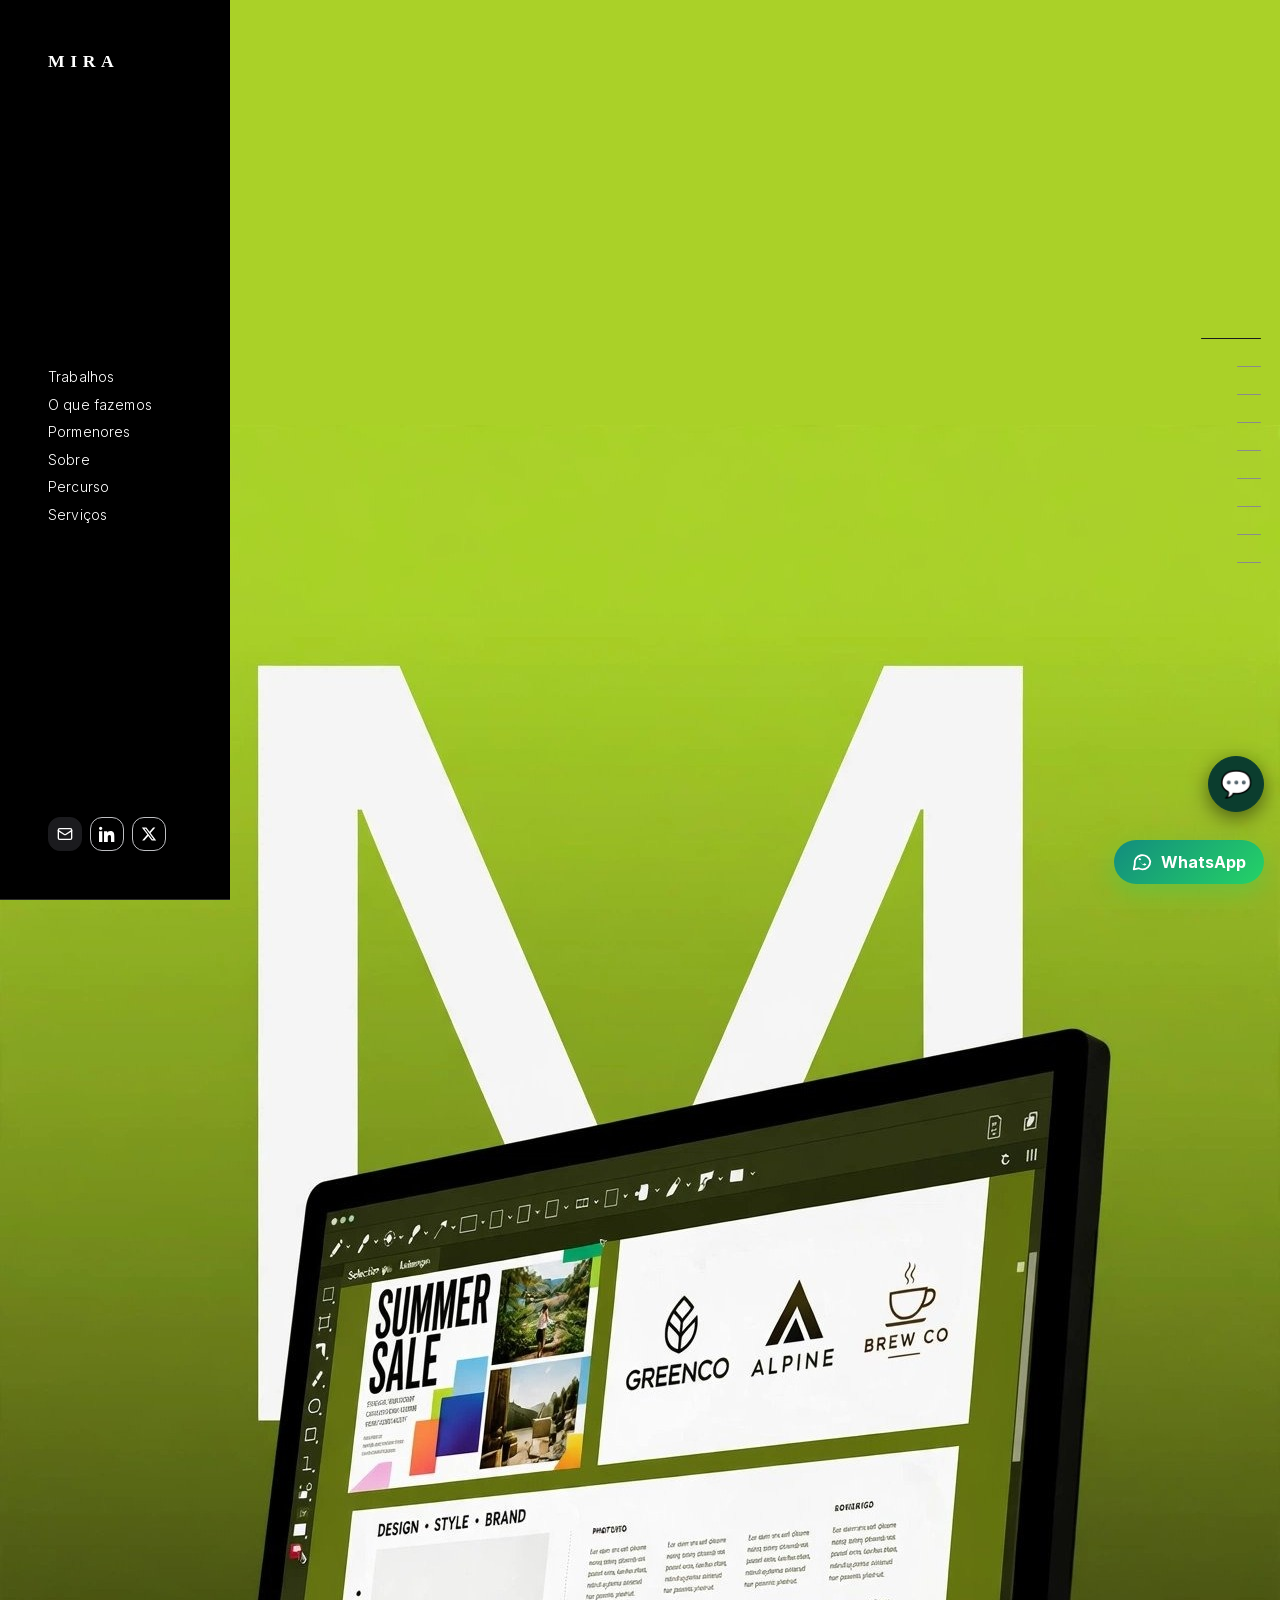
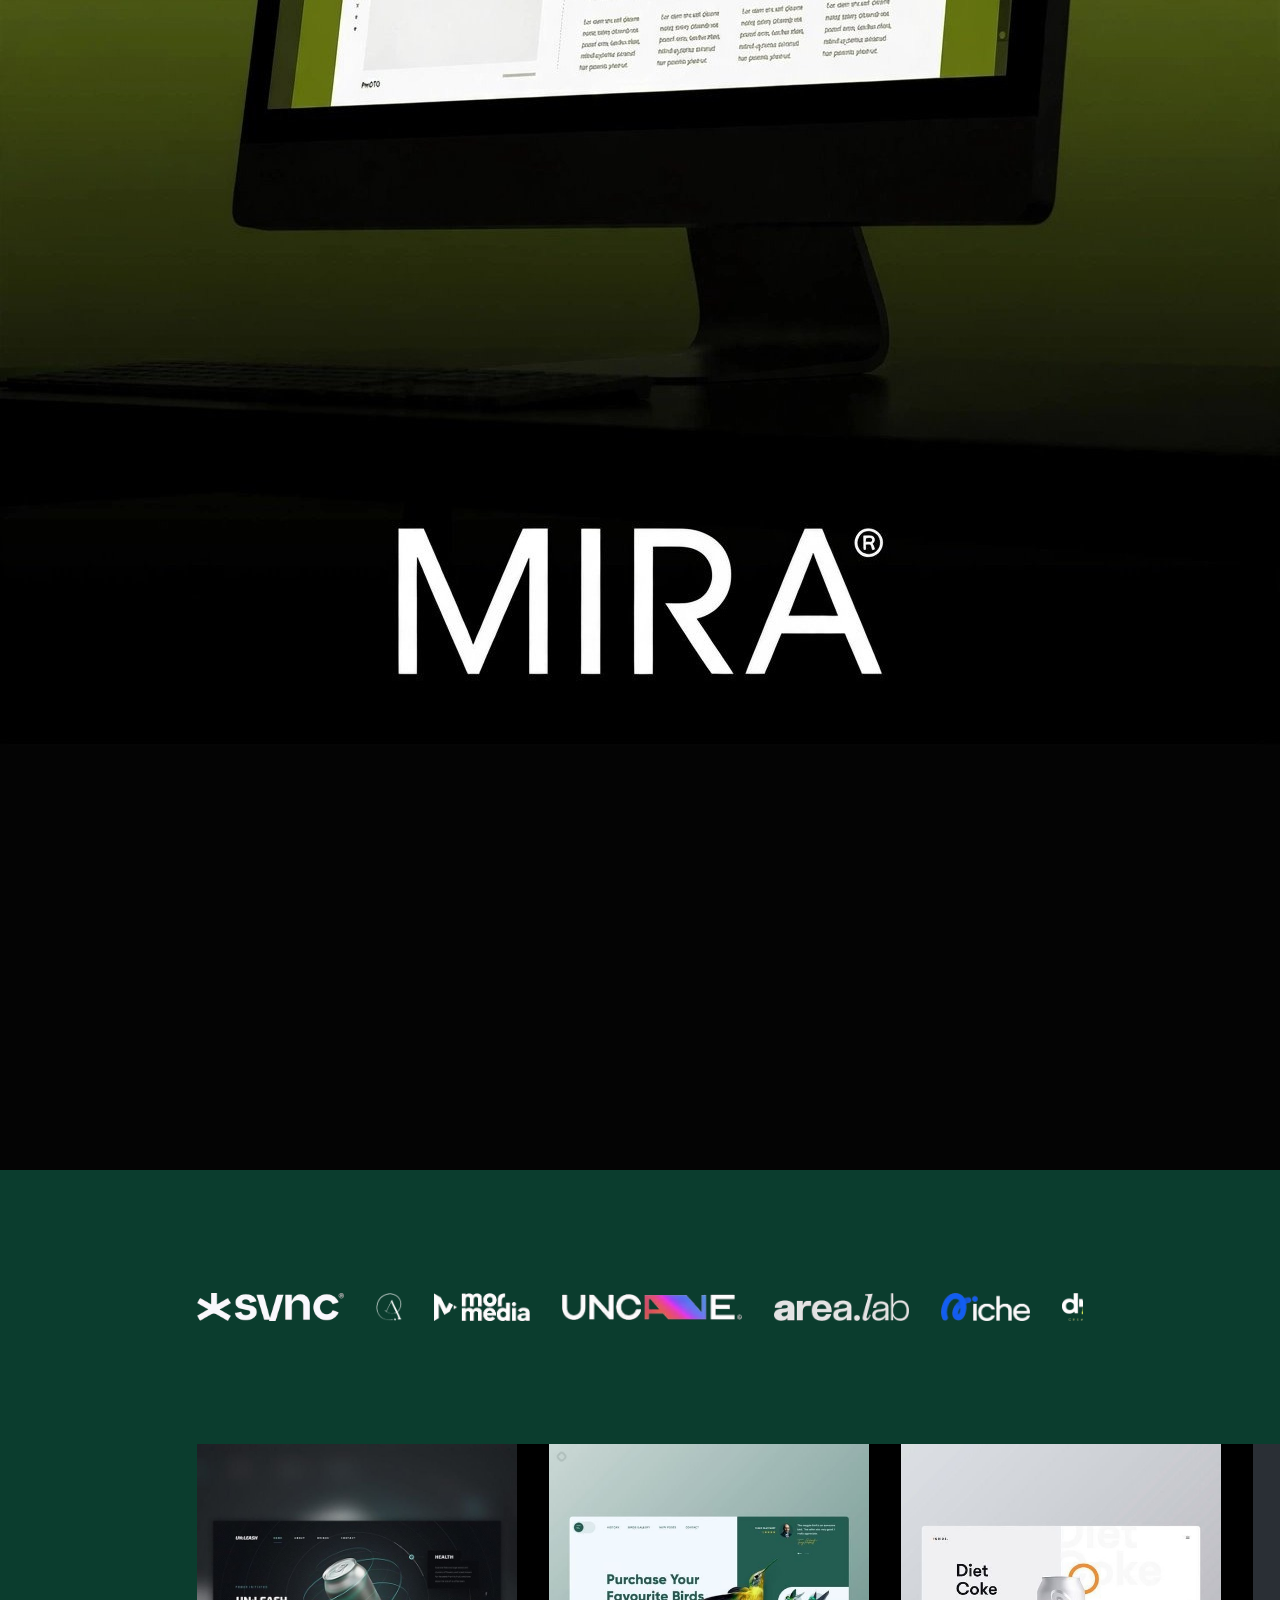
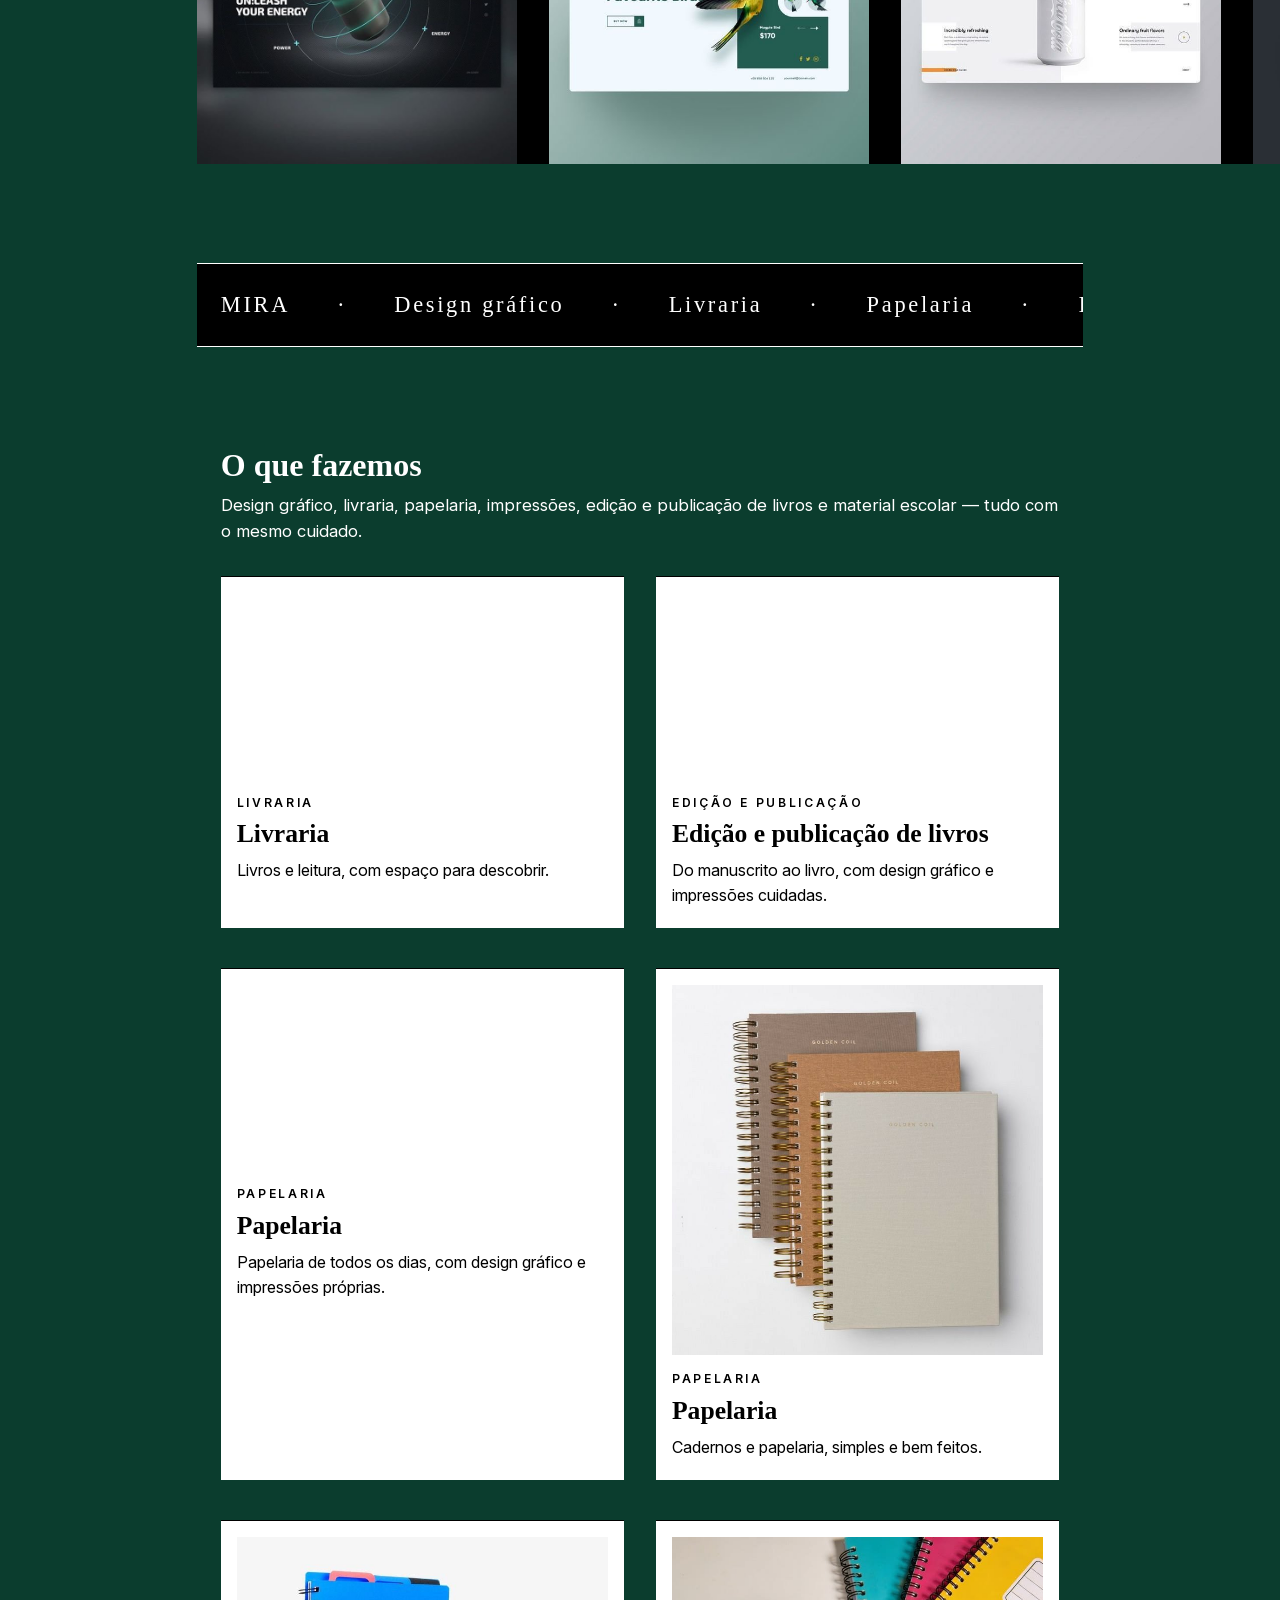
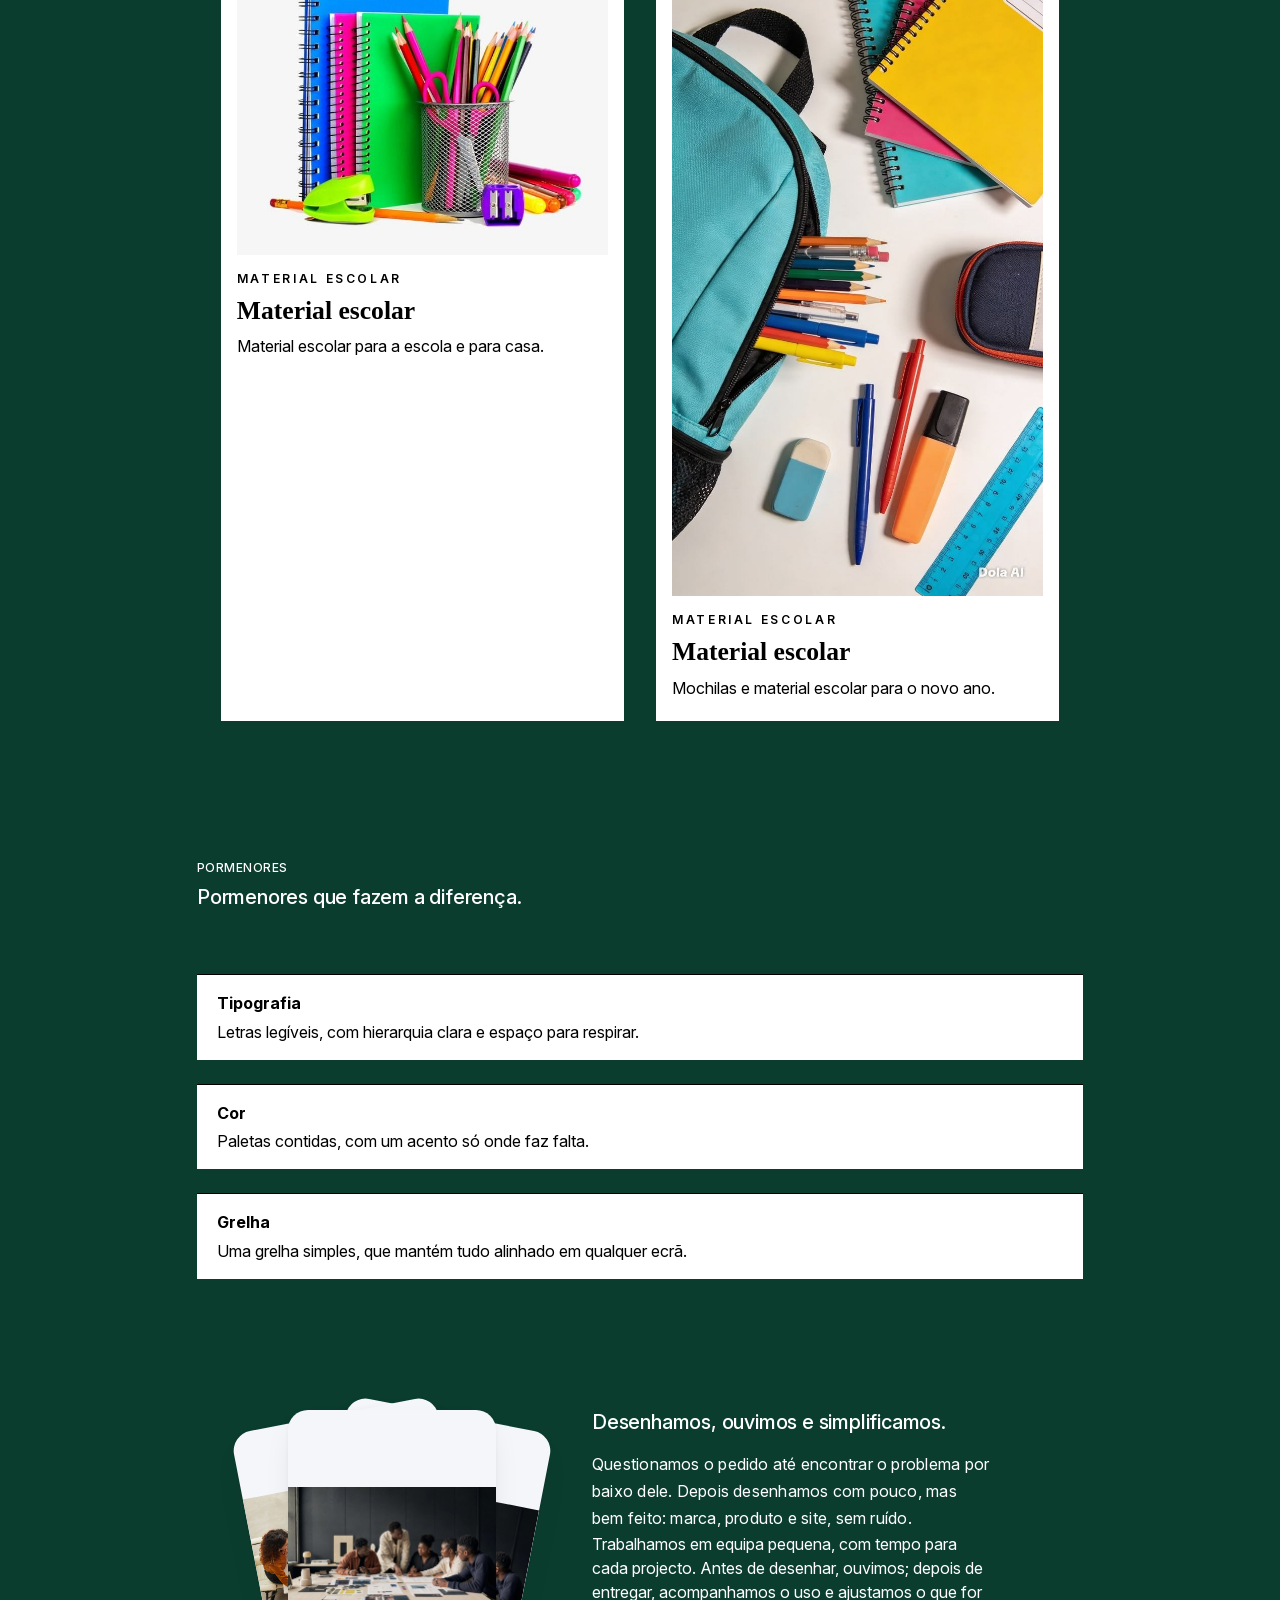
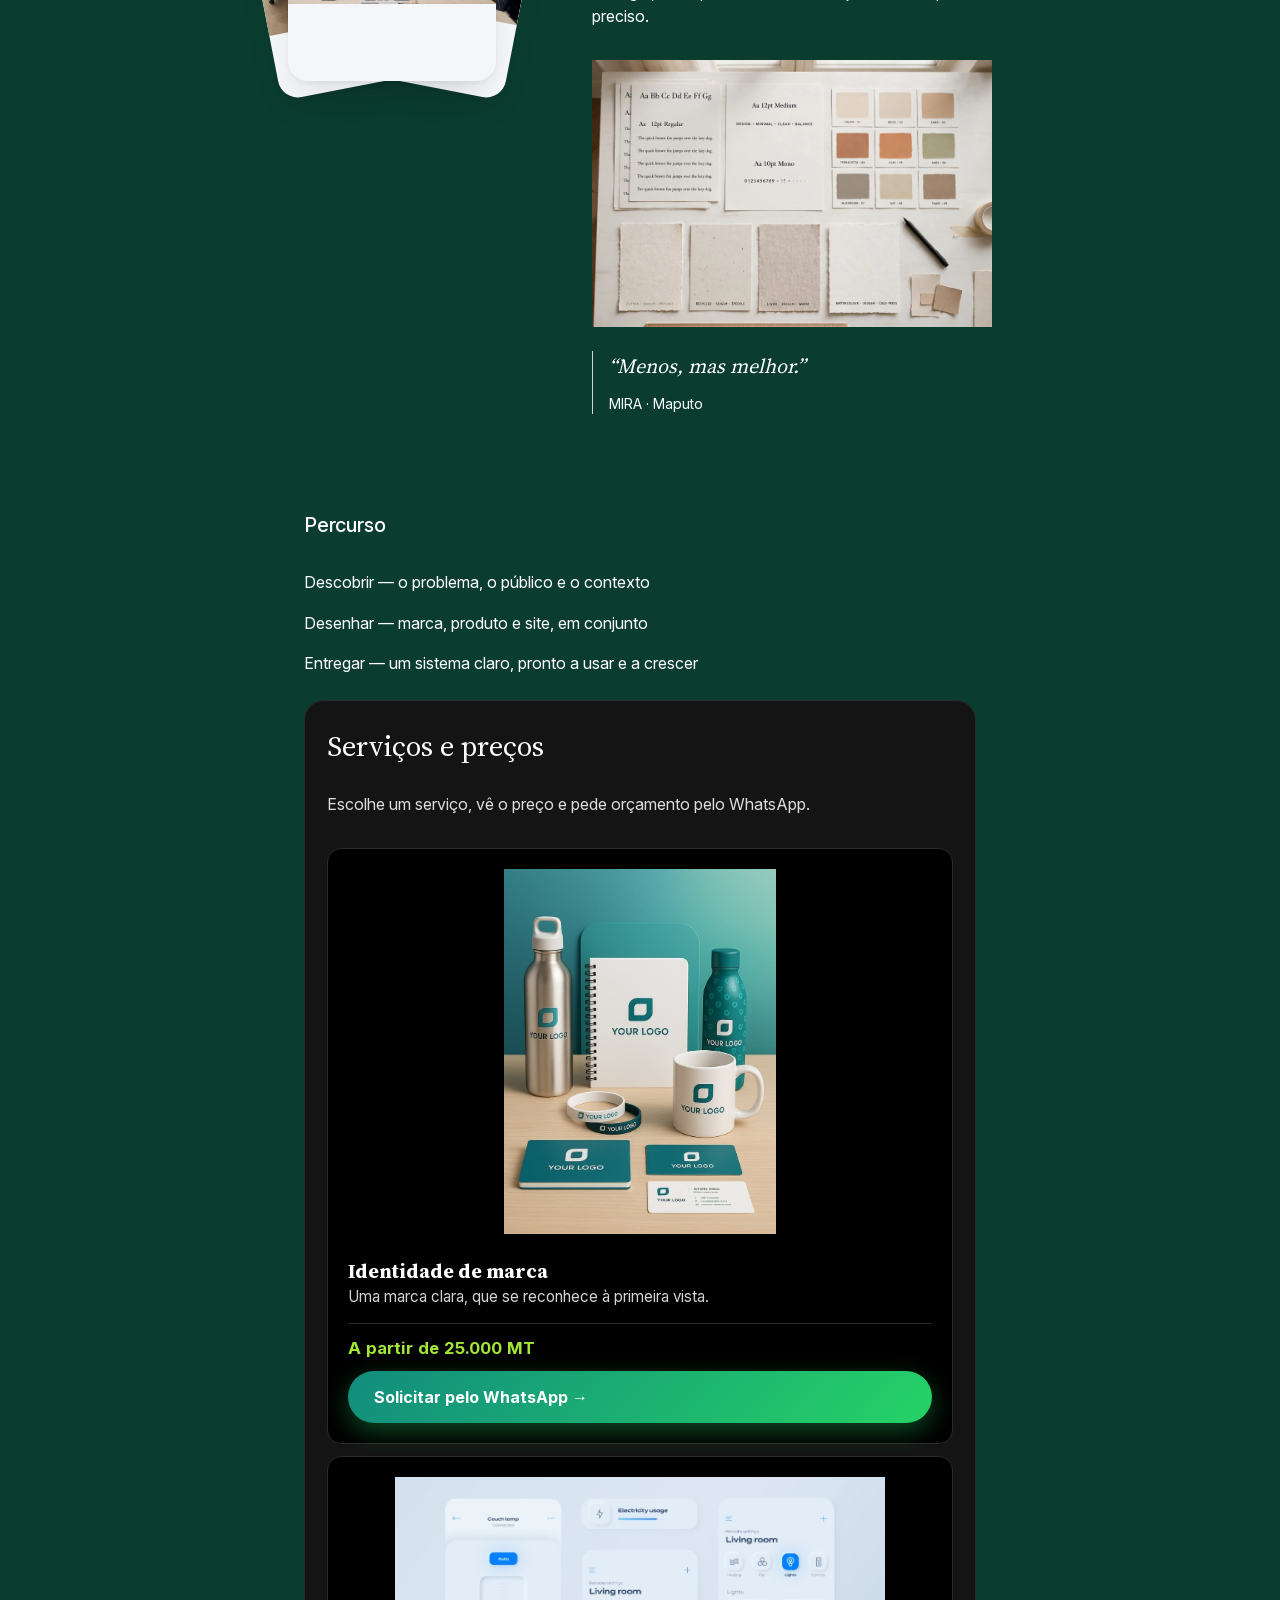
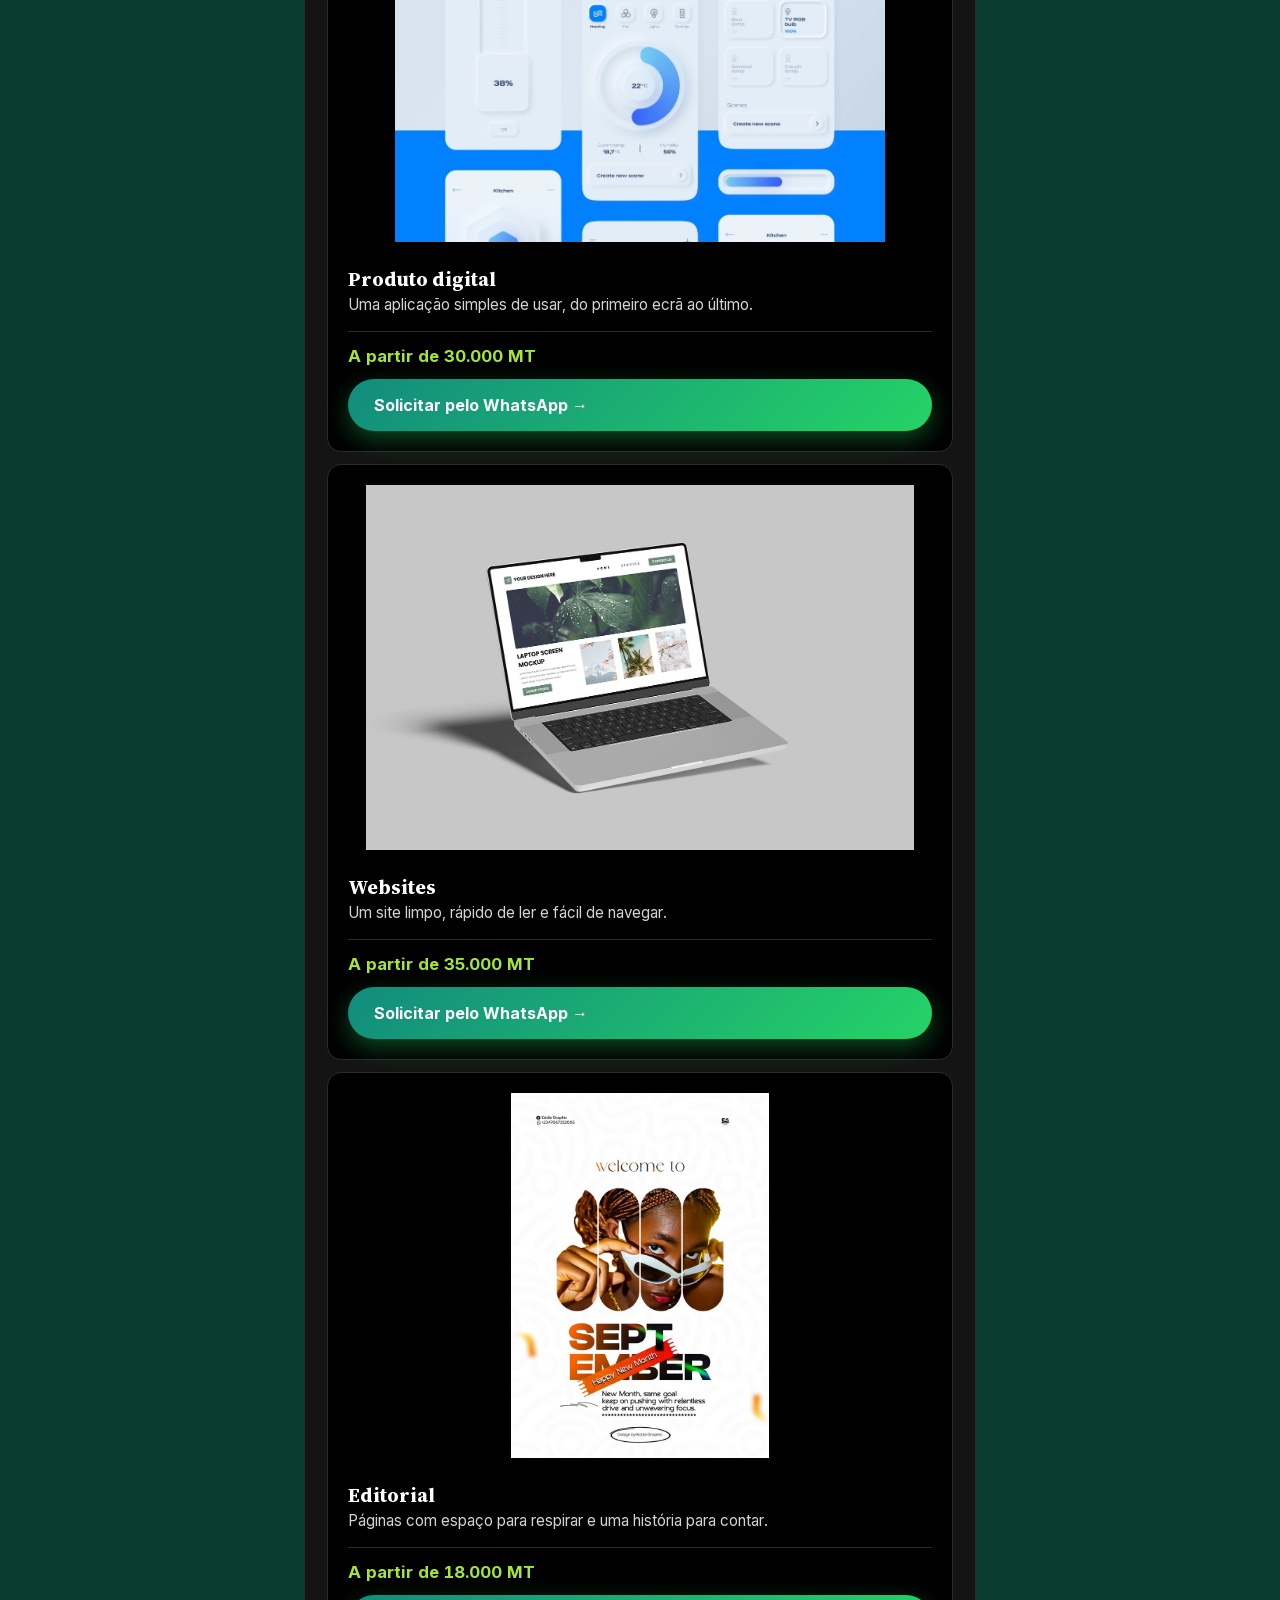
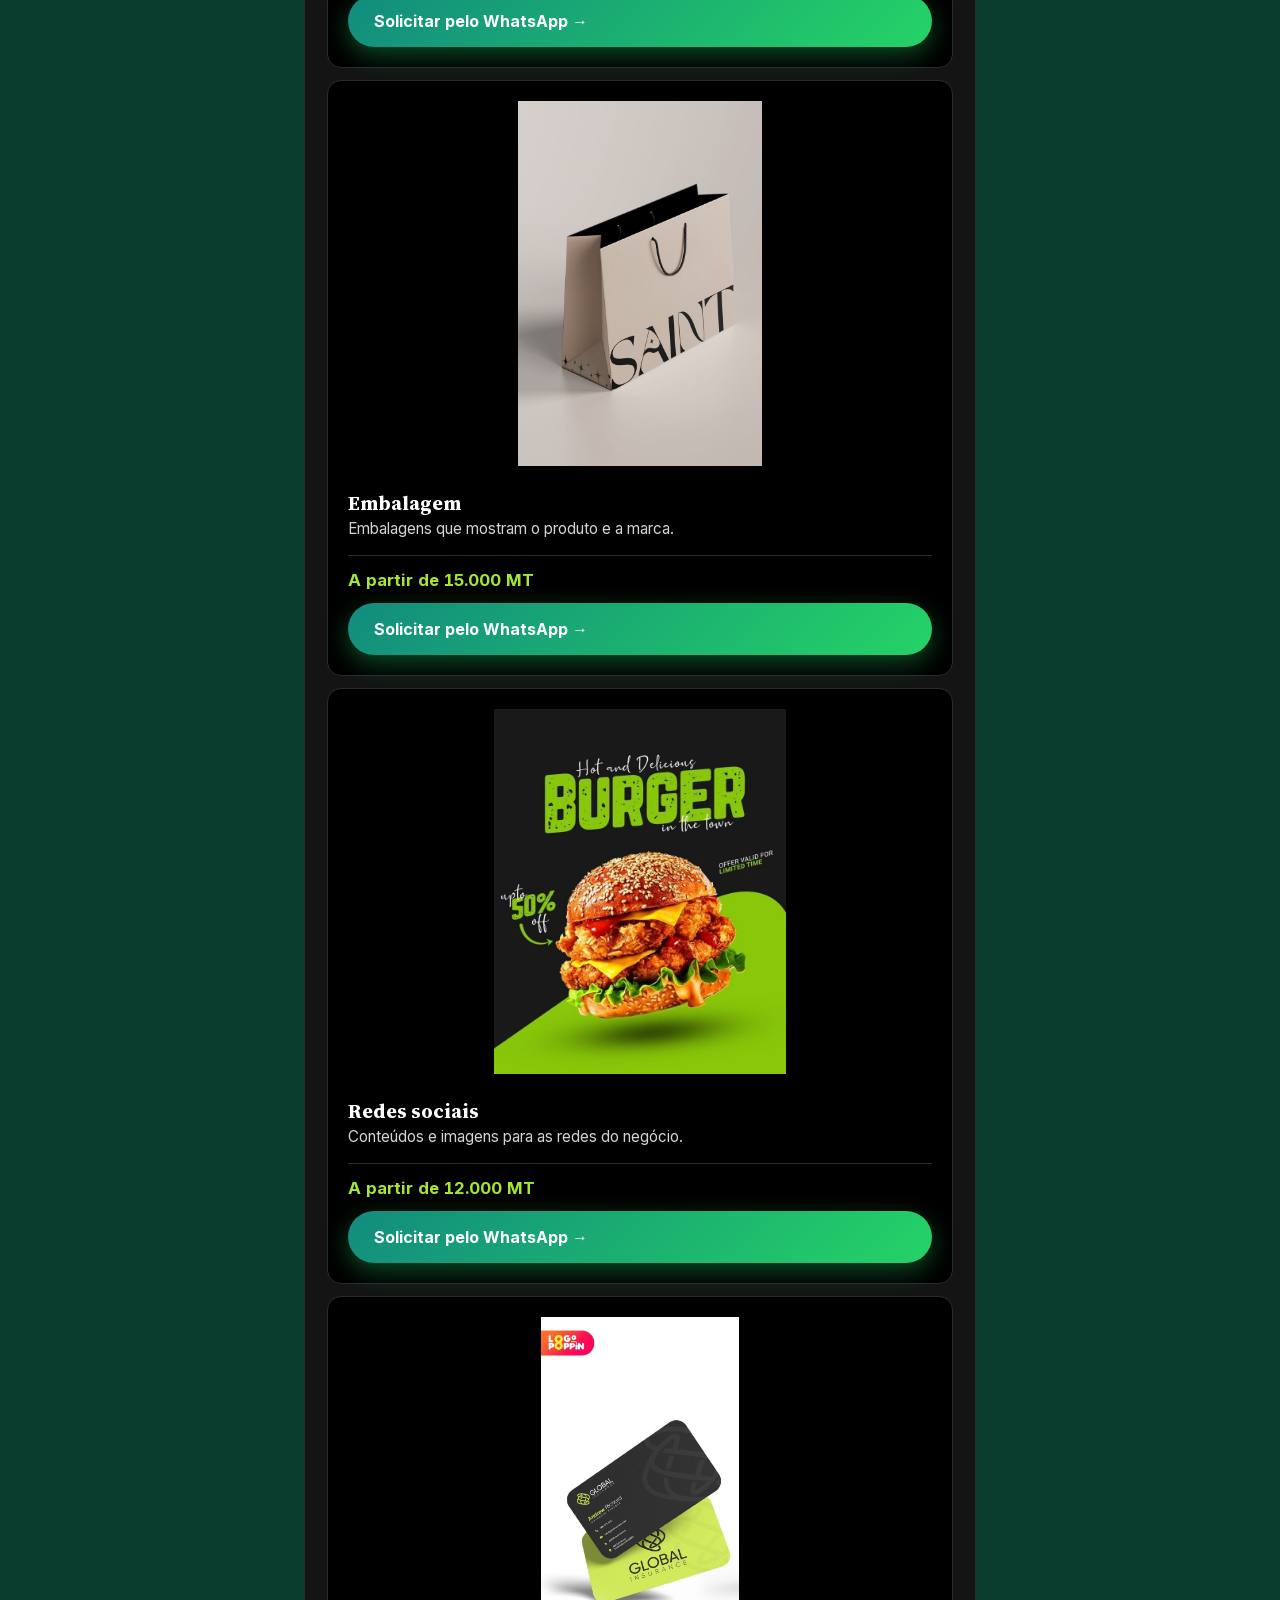
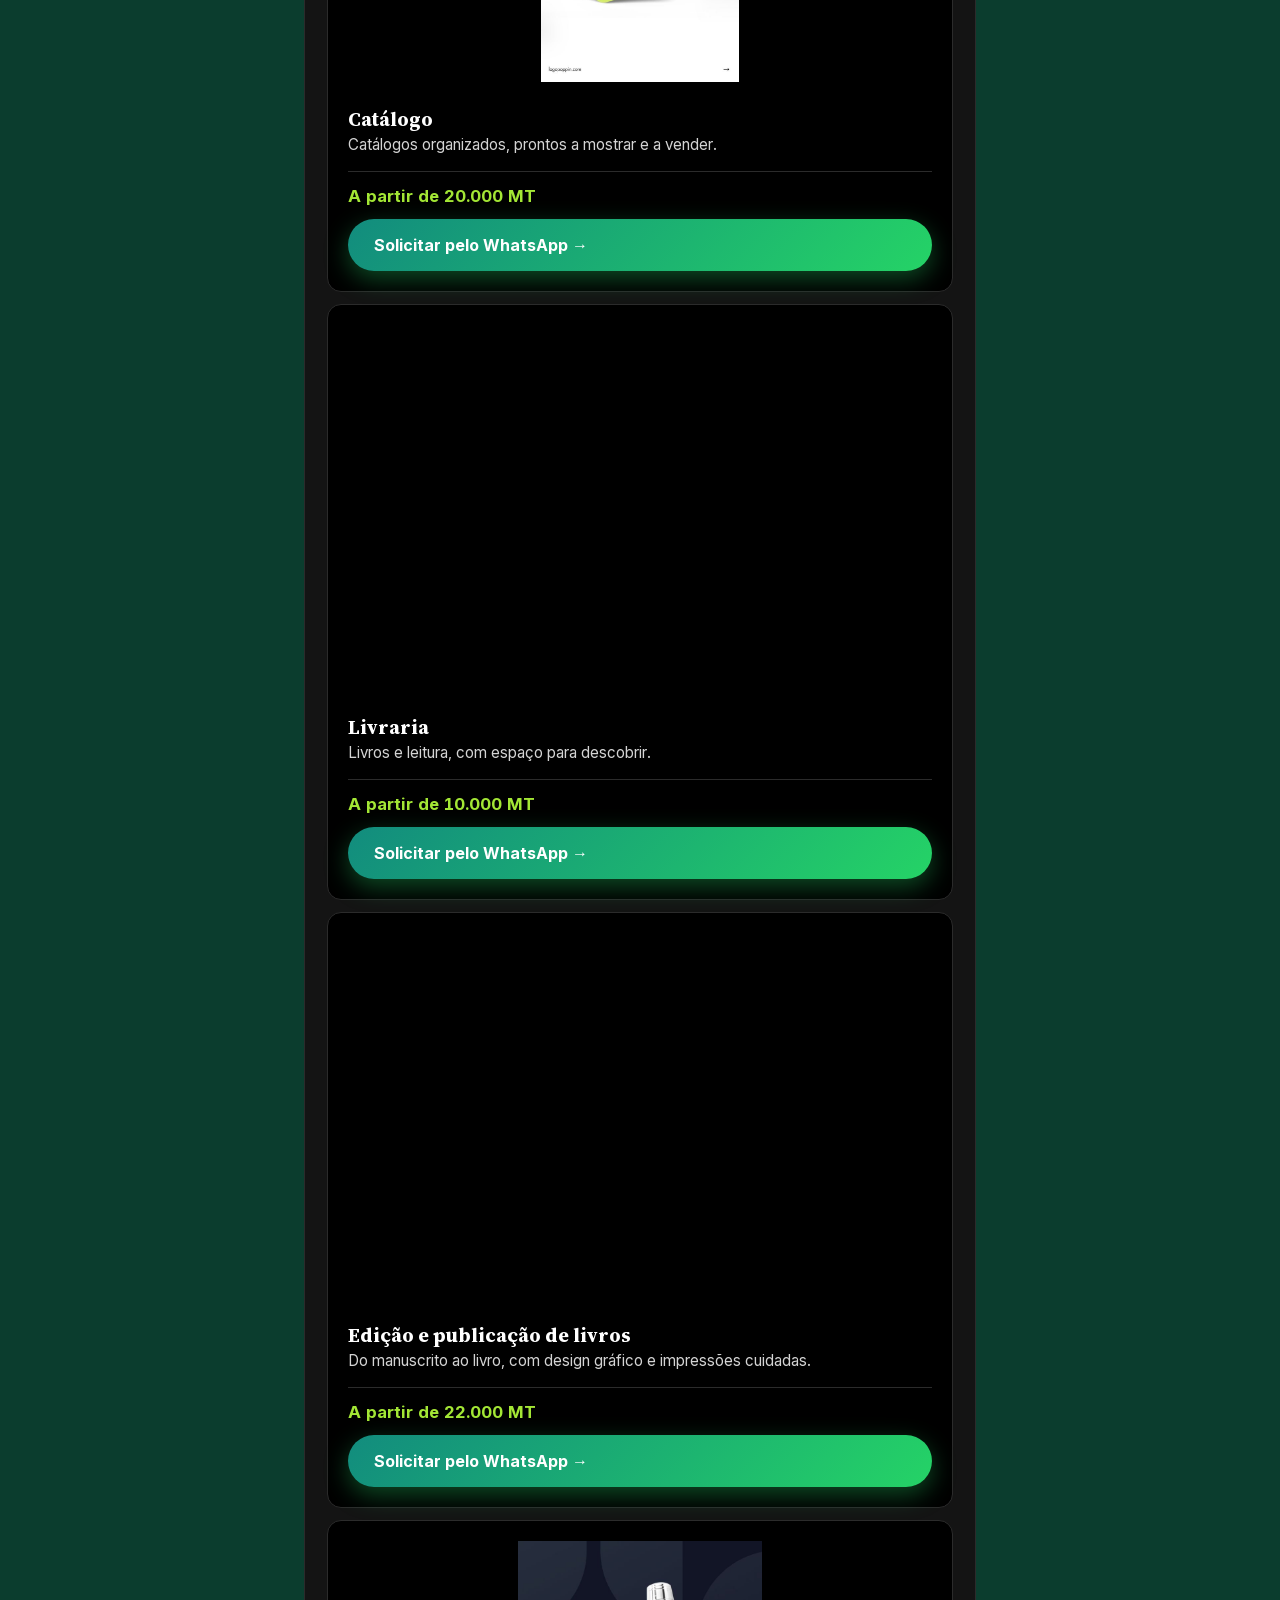
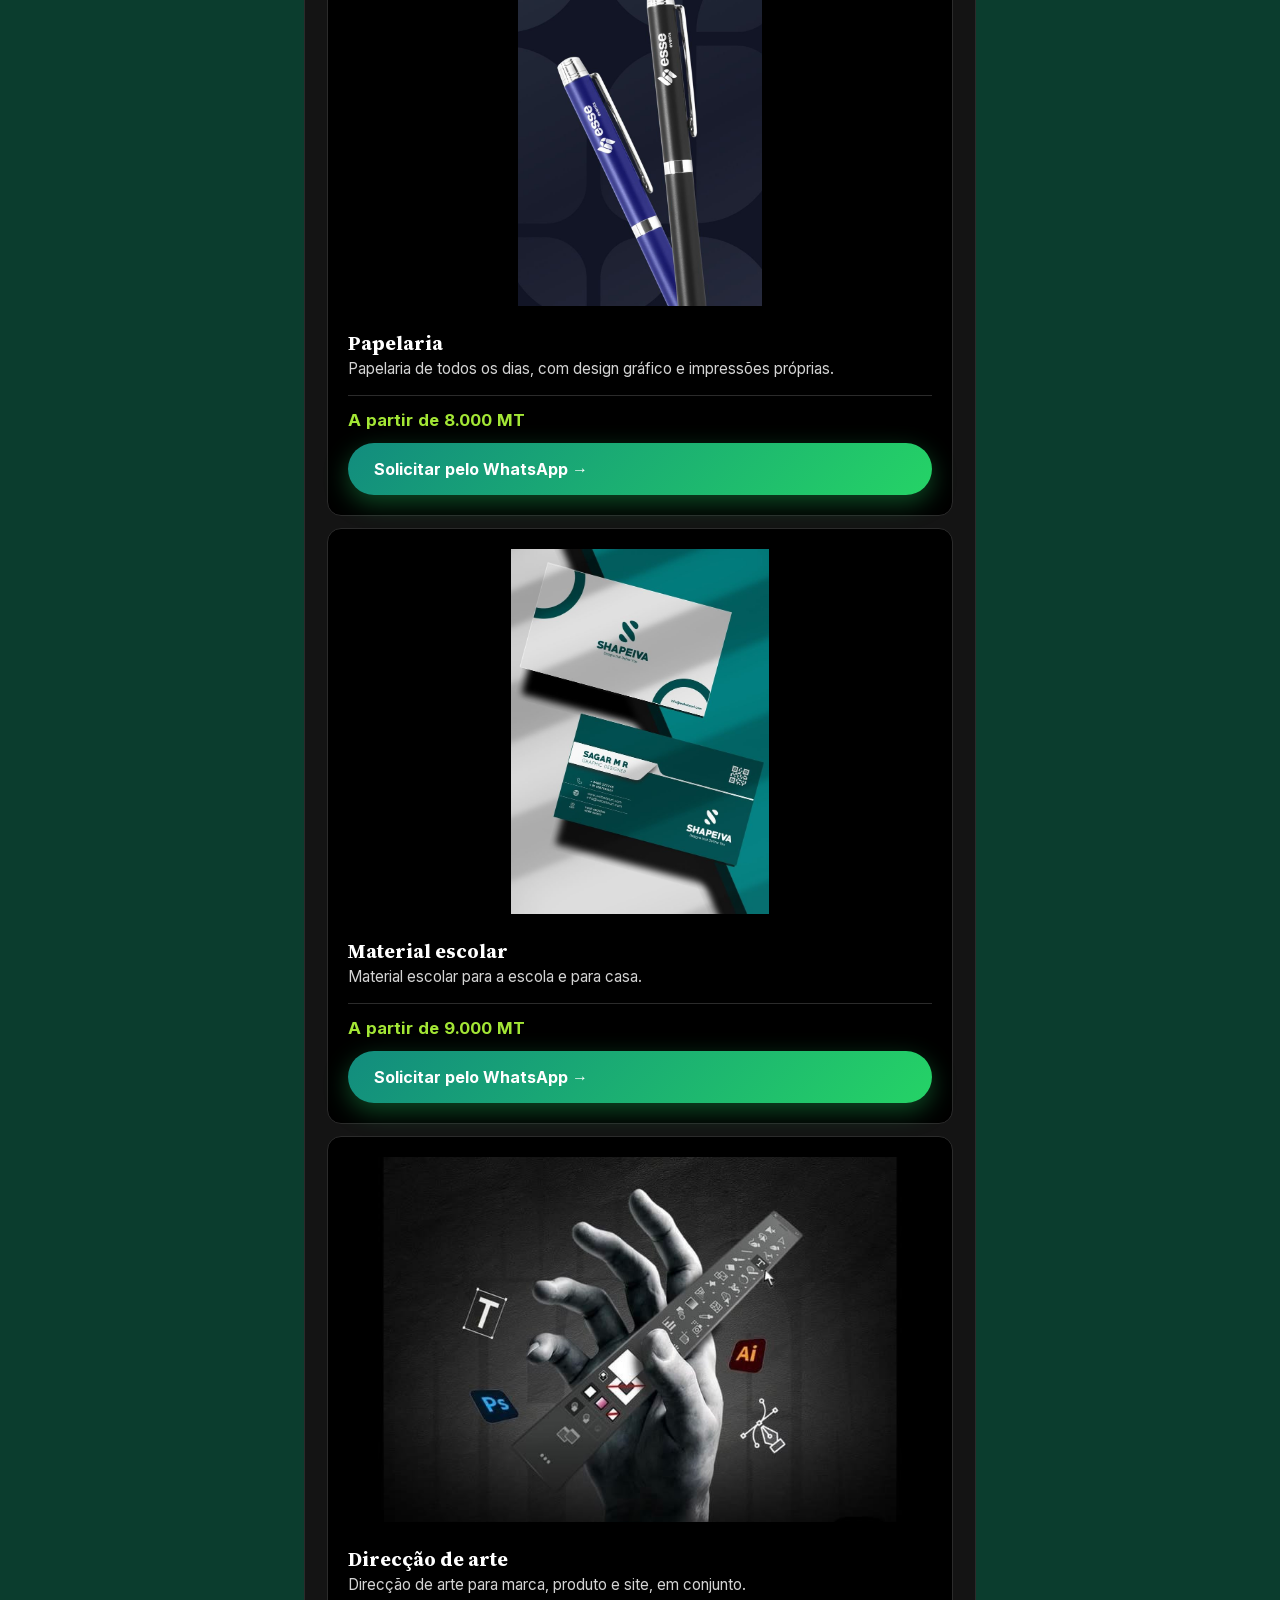
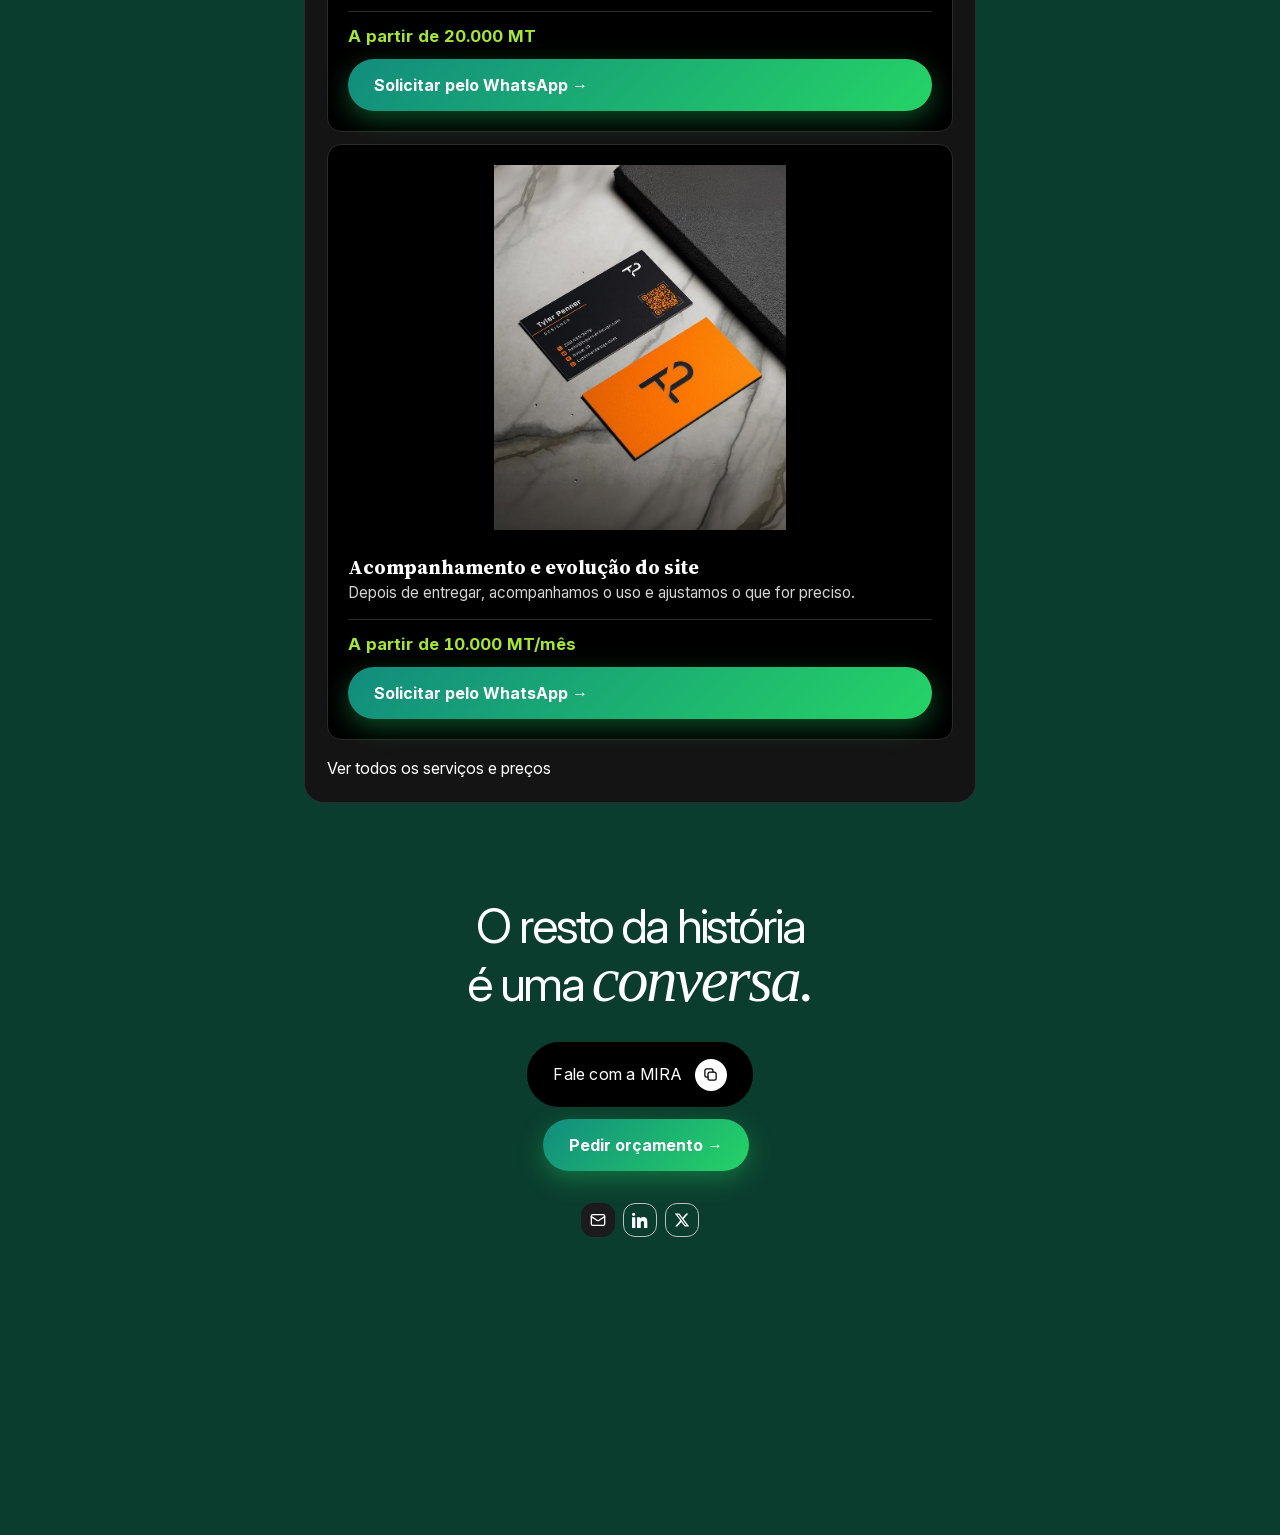
==== commit be32418b: "Atualizar index.html: cartões de serviços da home com a mesma imagem/vídeo da página de serviços, um" ====
--- a/index.html
+++ b/index.html
@@ -66,7 +66,7 @@
 <article class="mira-work-card mira-fazemos-card"><img src="images/mira-cadernos.jpg" alt="Papelaria MIRA — cadernos de espiral" loading="lazy" decoding="async"><p class="mira-work-type">PAPELARIA</p><h3>Papelaria</h3><p>Cadernos e papelaria, simples e bem feitos.</p></article>
 <article class="mira-work-card mira-fazemos-card"><img src="images/mira-material.jpg" alt="Material escolar MIRA — cadernos e lápis de cor" loading="lazy" decoding="async"><p class="mira-work-type">MATERIAL ESCOLAR</p><h3>Material escolar</h3><p>Material escolar para a escola e para casa.</p></article>
 <article class="mira-work-card mira-fazemos-card"><img src="images/mira-mochila.jpg" alt="Material escolar MIRA — mochila com material escolar" loading="lazy" decoding="async"><p class="mira-work-type">MATERIAL ESCOLAR</p><h3>Material escolar</h3><p>Mochilas e material escolar para o novo ano.</p></article>
-</div></section><section class="chapter" id="marca" data-title="Identidade de marca"><article class="project"><a href="#trabalhos" class="project-link" aria-labelledby="card-title-optimizely"><div class="project-frame"><div class="project-media media-optimizely" style="view-transition-name:project-media-optimizely-onramp;view-transition-class:vt-project-morph;aspect-ratio:var(--work-aspect)"><img class="mira-card-img" src="images/mira-marca.jpg" alt="Identidade de marca MIRA — cartões em branco sobre tecido claro" loading="lazy" decoding="async"></div><div class="project-caption"><div class="glass" aria-hidden="true"><i></i><i></i><i></i><i></i><i></i><i></i></div><div class="glass-scrim" aria-hidden="true"></div><span class="project-eyebrow"><span class="project-type"><span class="project-type-part">Identidade de marca</span> &nbsp;•&nbsp; <span class="project-type-part">IDENTIDADE DE MARCA</span> &nbsp;•&nbsp; <span class="project-type-part">Maputo</span></span></span><h2 class="project-title" id="card-title-optimizely">Uma marca clara, que se reconhece à primeira vista.</h2></div></div></a></article></section><section class="chapter" id="aplicacao" data-title="Aplicação"><article class="project is-faded-out"><a href="#trabalhos" class="project-link" aria-labelledby="card-title-doorlist"><div class="project-frame"><div class="project-media media-doorlist" style="view-transition-name:project-media-doorlist;view-transition-class:vt-project-morph;aspect-ratio:var(--work-aspect)"><img class="mira-card-img" src="images/mira-app.jpg" alt="Aplicação MIRA — ecrãs de aplicação limpos" loading="lazy" decoding="async"></div><div class="project-caption"><div class="glass" aria-hidden="true"><i></i><i></i><i></i><i></i><i></i><i></i></div><div class="glass-scrim" aria-hidden="true"></div><span class="project-eyebrow"><span class="project-type"><span class="project-type-part">Aplicação</span> &nbsp;•&nbsp; <span class="project-type-part">PRODUTO DIGITAL</span> &nbsp;•&nbsp; <span class="project-type-part">Maputo</span></span></span><h2 class="project-title" id="card-title-doorlist">Uma aplicação simples de usar, do primeiro ecrã ao último.</h2></div></div></a></article></section><section class="chapter" id="website" data-title="Website"><article class="project is-faded-out"><a href="#trabalhos" class="project-link" aria-labelledby="card-title-neuralyfe"><div class="project-frame"><div class="project-media media-neuralyfe" style="view-transition-name:project-media-neuralyfe;view-transition-class:vt-project-morph;aspect-ratio:var(--work-aspect)"><img class="mira-card-img" src="images/mira-site.jpg" alt="Website MIRA — portátil com um site limpo" loading="lazy" decoding="async"></div><div class="project-caption"><div class="glass" aria-hidden="true"><i></i><i></i><i></i><i></i><i></i><i></i></div><div class="glass-scrim" aria-hidden="true"></div><span class="project-eyebrow"><span class="project-type"><span class="project-type-part">Website</span> &nbsp;•&nbsp; <span class="project-type-part">WEBSITE</span> &nbsp;•&nbsp; <span class="project-type-part">Maputo</span></span></span><h2 class="project-title" id="card-title-neuralyfe">Um site limpo, rápido de ler e fácil de navegar.</h2></div></div></a></article></section><section class="chapter" id="editorial" data-title="Editorial"><article class="project is-faded-out"><a href="#trabalhos" class="project-link" aria-labelledby="card-title-phantom"><div class="project-frame"><div class="project-media media-phantom" style="view-transition-name:project-media-phantom;view-transition-class:vt-project-morph;aspect-ratio:var(--work-aspect)"><img class="mira-card-img" src="images/mira-editorial.jpg" alt="Editorial MIRA — revistas abertas com paginação limpa" loading="lazy" decoding="async"></div><div class="project-caption"><div class="glass" aria-hidden="true"><i></i><i></i><i></i><i></i><i></i><i></i></div><div class="glass-scrim" aria-hidden="true"></div><span class="project-eyebrow"><span class="project-type"><span class="project-type-part">Editorial</span> &nbsp;•&nbsp; <span class="project-type-part">EDITORIAL</span> &nbsp;•&nbsp; <span class="project-type-part">Maputo</span></span></span><h2 class="project-title" id="card-title-phantom">Páginas com espaço para respirar e uma história para contar.</h2></div></div></a></article></section><section class="chapter" id="play" data-title="Pormenores"><article class="project is-faded-out"><div class="project-meta"><h2 class="project-title" id="card-title-play">Pormenores que fazem a diferença.</h2><span class="project-type">Pormenores</span></div><ul class="mira-details"><li><strong>Tipografia</strong><p>Letras legíveis, com hierarquia clara e espaço para respirar.</p></li><li><strong>Cor</strong><p>Paletas contidas, com um acento só onde faz falta.</p></li><li><strong>Grelha</strong><p>Uma grelha simples, que mantém tudo alinhado em qualquer ecrã.</p></li></ul></article></section><section class="chapter is-faded-out" id="about" data-title="Sobre a MIRA"><div class="about"><button type="button" class="about-hand" aria-haspopup="dialog" aria-label="MIRA. Ver fotografias do estúdio"><span class="about-hand-peek about-hand-peek--right"><img src="images/mira-sobre.jpg" alt="" width="800" height="600" loading="lazy" decoding="async"></span><span class="about-hand-peek about-hand-peek--left"><img src="images/mira-equipa.jpg" alt="" width="800" height="600" loading="lazy" decoding="async"></span><span class="about-hand-top"><img src="images/mira-sobre.jpg" alt="" width="464" height="604" loading="lazy" decoding="async"></span></button><div class="about-copy"><h2 class="about-title">Desenhamos, ouvimos e simplificamos.</h2><p class="about-belief">Questionamos o pedido até encontrar o problema por baixo dele. Depois desenhamos com pouco, mas bem feito: marca, produto e site, sem ruído.</p><p class="about-more">Trabalhamos em equipa pequena, com tempo para cada projecto. Antes de desenhar, ouvimos; depois de entregar, acompanhamos o uso e ajustamos o que for preciso.</p><figure class="mira-sobre-figure"><img src="images/mira-sobre-2.jpg" alt="MIRA — amostras de tipografia e cor sobre a mesa de trabalho" loading="lazy" decoding="async"></figure><blockquote class="about-quote"><p>“Menos, mas melhor.”</p><cite class="about-attribution">MIRA · Maputo</cite></blockquote></div></div></section><section class="chapter" id="resume" data-title="Percurso"><div class="resume is-faded-out"><div class="resume-header"><h2 class="resume-heading">Percurso</h2></div><ol class="resume-summary-list" aria-label="Percurso do estúdio"><li class="resume-entry"><p class="resume-entry-role">Descobrir — o problema, o público e o contexto</p></li><li class="resume-entry"><p class="resume-entry-role">Desenhar — marca, produto e site, em conjunto</p></li><li class="resume-entry"><p class="resume-entry-role">Entregar — um sistema claro, pronto a usar e a crescer</p></li></ol><div class="resume-block mira-home-services" id="mira-home-services"><h2 class="mira-home-services-title">Serviços e preços</h2><p class="mira-home-services-sub">Escolhe um serviço, vê o preço e pede orçamento pelo WhatsApp.</p><ul class="mira-home-services-list"><li class="mira-home-service"><div><strong>Identidade de marca</strong><span class="mira-home-service-desc">Uma marca clara, que se reconhece à primeira vista.</span></div><span class="mira-home-service-price">A partir de 25.000 MT</span><a class="btn-orcamento" data-service="Identidade de marca" href="https://wa.me/258840000000?text=Ol%C3%A1%20MIRA%2C%20quero%20pedir%20um%20or%C3%A7amento%20para%20Identidade%20de%20marca." target="_blank" rel="noopener noreferrer">Solicitar pelo WhatsApp →</a></li><li class="mira-home-service"><div><strong>Produto digital</strong><span class="mira-home-service-desc">Uma aplicação simples de usar, do primeiro ecrã ao último.</span></div><span class="mira-home-service-price">A partir de 30.000 MT</span><a class="btn-orcamento" data-service="Produto digital" href="https://wa.me/258840000000?text=Ol%C3%A1%20MIRA%2C%20quero%20pedir%20um%20or%C3%A7amento%20para%20Produto%20digital." target="_blank" rel="noopener noreferrer">Solicitar pelo WhatsApp →</a></li><li class="mira-home-service"><div><strong>Websites</strong><span class="mira-home-service-desc">Um site limpo, rápido de ler e fácil de navegar.</span></div><span class="mira-home-service-price">A partir de 35.000 MT</span><a class="btn-orcamento" data-service="Websites" href="https://wa.me/258840000000?text=Ol%C3%A1%20MIRA%2C%20quero%20pedir%20um%20or%C3%A7amento%20para%20Websites." target="_blank" rel="noopener noreferrer">Solicitar pelo WhatsApp →</a></li><li class="mira-home-service"><div><strong>Editorial</strong><span class="mira-home-service-desc">Páginas com espaço para respirar e uma história para contar.</span></div><span class="mira-home-service-price">A partir de 18.000 MT</span><a class="btn-orcamento" data-service="Editorial" href="https://wa.me/258840000000?text=Ol%C3%A1%20MIRA%2C%20quero%20pedir%20um%20or%C3%A7amento%20para%20Editorial." target="_blank" rel="noopener noreferrer">Solicitar pelo WhatsApp →</a></li><li class="mira-home-service"><div><strong>Embalagem</strong><span class="mira-home-service-desc">Embalagens que mostram o produto e a marca.</span></div><span class="mira-home-service-price">A partir de 15.000 MT</span><a class="btn-orcamento" data-service="Embalagem" href="https://wa.me/258840000000?text=Ol%C3%A1%20MIRA%2C%20quero%20pedir%20um%20or%C3%A7amento%20para%20Embalagem." target="_blank" rel="noopener noreferrer">Solicitar pelo WhatsApp →</a></li><li class="mira-home-service"><div><strong>Redes sociais</strong><span class="mira-home-service-desc">Conteúdos e imagens para as redes do negócio.</span></div><span class="mira-home-service-price">A partir de 12.000 MT</span><a class="btn-orcamento" data-service="Redes sociais" href="https://wa.me/258840000000?text=Ol%C3%A1%20MIRA%2C%20quero%20pedir%20um%20or%C3%A7amento%20para%20Redes%20sociais." target="_blank" rel="noopener noreferrer">Solicitar pelo WhatsApp →</a></li><li class="mira-home-service"><div><strong>Catálogo</strong><span class="mira-home-service-desc">Catálogos organizados, prontos a mostrar e a vender.</span></div><span class="mira-home-service-price">A partir de 20.000 MT</span><a class="btn-orcamento" data-service="Catálogo" href="https://wa.me/258840000000?text=Ol%C3%A1%20MIRA%2C%20quero%20pedir%20um%20or%C3%A7amento%20para%20Cat%C3%A1logo." target="_blank" rel="noopener noreferrer">Solicitar pelo WhatsApp →</a></li><li class="mira-home-service"><div><strong>Livraria</strong><span class="mira-home-service-desc">Livros e leitura, com espaço para descobrir.</span></div><span class="mira-home-service-price">A partir de 10.000 MT</span><a class="btn-orcamento" data-service="Livraria" href="https://wa.me/258840000000?text=Ol%C3%A1%20MIRA%2C%20quero%20pedir%20um%20or%C3%A7amento%20para%20Livraria." target="_blank" rel="noopener noreferrer">Solicitar pelo WhatsApp →</a></li><li class="mira-home-service"><div><strong>Edição e publicação de livros</strong><span class="mira-home-service-desc">Do manuscrito ao livro, com design gráfico e impressões cuidadas.</span></div><span class="mira-home-service-price">A partir de 22.000 MT</span><a class="btn-orcamento" data-service="Edição e publicação de livros" href="https://wa.me/258840000000?text=Ol%C3%A1%20MIRA%2C%20quero%20pedir%20um%20or%C3%A7amento%20para%20Edi%C3%A7%C3%A3o%20e%20publica%C3%A7%C3%A3o%20de%20livros." target="_blank" rel="noopener noreferrer">Solicitar pelo WhatsApp →</a></li><li class="mira-home-service"><div><strong>Papelaria</strong><span class="mira-home-service-desc">Papelaria de todos os dias, com design gráfico e impressões próprias.</span></div><span class="mira-home-service-price">A partir de 8.000 MT</span><a class="btn-orcamento" data-service="Papelaria" href="https://wa.me/258840000000?text=Ol%C3%A1%20MIRA%2C%20quero%20pedir%20um%20or%C3%A7amento%20para%20Papelaria." target="_blank" rel="noopener noreferrer">Solicitar pelo WhatsApp →</a></li><li class="mira-home-service"><div><strong>Material escolar</strong><span class="mira-home-service-desc">Material escolar para a escola e para casa.</span></div><span class="mira-home-service-price">A partir de 9.000 MT</span><a class="btn-orcamento" data-service="Material escolar" href="https://wa.me/258840000000?text=Ol%C3%A1%20MIRA%2C%20quero%20pedir%20um%20or%C3%A7amento%20para%20Material%20escolar." target="_blank" rel="noopener noreferrer">Solicitar pelo WhatsApp →</a></li><li class="mira-home-service"><div><strong>Direcção de arte</strong><span class="mira-home-service-desc">Direcção de arte para marca, produto e site, em conjunto.</span></div><span class="mira-home-service-price">A partir de 20.000 MT</span><a class="btn-orcamento" data-service="Direcção de arte" href="https://wa.me/258840000000?text=Ol%C3%A1%20MIRA%2C%20quero%20pedir%20um%20or%C3%A7amento%20para%20Direc%C3%A7%C3%A3o%20de%20arte." target="_blank" rel="noopener noreferrer">Solicitar pelo WhatsApp →</a></li><li class="mira-home-service"><div><strong>Acompanhamento e evolução do site</strong><span class="mira-home-service-desc">Depois de entregar, acompanhamos o uso e ajustamos o que for preciso.</span></div><span class="mira-home-service-price">A partir de 10.000 MT/mês</span><a class="btn-orcamento" data-service="Acompanhamento e evolução do site" href="https://wa.me/258840000000?text=Ol%C3%A1%20MIRA%2C%20quero%20pedir%20um%20or%C3%A7amento%20para%20Acompanhamento%20e%20evolu%C3%A7%C3%A3o%20do%20site." target="_blank" rel="noopener noreferrer">Solicitar pelo WhatsApp →</a></li></ul><p><a href="servicos.html">Ver todos os serviços e preços</a></p></div></section><section class="chapter" id="contact" data-title="Contacto"><div class="contact is-faded-out"><div class="contact-card"><h2 class="contact-heading">O resto da história é uma<!-- --> <span class="claim-accent">conversa.</span></h2><button class="contact-pill" type="button" aria-label="Copy Fale com a MIRA"><span class="contact-pill-text"><span class="contact-pill-rest">Fale com a MIRA</span><span class="contact-pill-done" aria-hidden="true"></span></span><span class="contact-pill-icon" aria-hidden="true"><svg class="contact-pill-glyph" viewBox="0 0 24 24" fill="none" stroke="currentColor" stroke-width="2" stroke-linecap="round" stroke-linejoin="round" aria-hidden="true" focusable="false"><rect x="8" y="8" width="13" height="13" rx="3"></rect><path d="M16 8V6a3 3 0 0 0-3-3H6a3 3 0 0 0-3 3v7a3 3 0 0 0 3 3h2"></path></svg><svg class="contact-pill-check" viewBox="0 0 24 24" fill="none" stroke="currentColor" stroke-width="2.4" stroke-linecap="round" stroke-linejoin="round" aria-hidden="true" focusable="false"><path d="M5 12.5 10 17.5 19 7"></path></svg></span></button><a class="btn-orcamento" href="https://wa.me/258840000000?text=Ol%C3%A1%20MIRA%2C%20quero%20pedir%20um%20or%C3%A7amento." target="_blank" rel="noopener noreferrer" style="display:inline-block;margin:12px 0 0 12px;padding:14px 26px;border-radius:999px;background:linear-gradient(135deg,#128C7E,#25D366);color:#fff;font-weight:700;text-decoration:none;box-shadow:0 8px 24px rgba(37,211,102,.35);">Pedir orçamento →</a><p class="contact-status"></p><div class="contact-social"><div class="rail-social"><a class="rail-social-btn rail-social-btn--mail" href="#contact" aria-label="Contacto"><svg viewBox="0 0 24 24" fill="none" stroke="currentColor" stroke-width="2" stroke-linecap="round" stroke-linejoin="round" aria-hidden="true" focusable="false"><rect x="2" y="4" width="20" height="16" rx="2"></rect><path d="m22 7-8.97 5.7a1.94 1.94 0 0 1-2.06 0L2 7"></path></svg></a><a class="rail-social-btn" href="#contact" target="_blank" rel="noopener noreferrer" aria-label="LinkedIn"><svg viewBox="0 0 24 24" fill="currentColor" aria-hidden="true" focusable="false"><path d="M4.98 3.5C4.98 4.88 3.87 6 2.5 6S0 4.88 0 3.5 1.12 1 2.5 1s2.48 1.12 2.48 2.5zM.02 8h4.96v16H.02V8zm7.5 0h4.76v2.19h.07c.66-1.25 2.28-2.57 4.69-2.57 5.02 0 5.95 3.3 5.95 7.59V24h-4.96v-6.79c0-1.62-.03-3.7-2.25-3.7-2.26 0-2.6 1.76-2.6 3.58V24H7.52V8z"></path></svg></a><a class="rail-social-btn" href="#contact" target="_blank" rel="noopener noreferrer" aria-label="X"><svg viewBox="0 0 24 24" fill="currentColor" aria-hidden="true" focusable="false"><path d="M18.244 2.25h3.308l-7.227 8.26 8.502 11.24h-6.66l-5.214-6.817L4.99 21.75H1.68l7.73-8.835L1.254 2.25H8.08l4.713 6.231zm-1.161 17.52h1.833L7.084 4.126H5.117z"></path></svg></a></div></div><p class="contact-status-sr" role="status"></p></div></div></section></div><nav class="ruler" aria-label="Sections"><button class="ruler-point" type="button" data-target="intro" aria-label="Ir para a introdução" aria-current="true"><span class="ruler-marker" aria-hidden="true"></span></button><button class="ruler-point" type="button" data-target="trabalhos" aria-label="Ir para Trabalhos" aria-current="false"><span class="ruler-marker" aria-hidden="true"></span></button><button class="ruler-point" type="button" data-target="trabalhos" aria-label="Ir para Trabalhos" aria-current="false"><span class="ruler-marker" aria-hidden="true"></span></button><button class="ruler-point" type="button" data-target="trabalhos" aria-label="Ir para Trabalhos" aria-current="false"><span class="ruler-marker" aria-hidden="true"></span></button><button class="ruler-point" type="button" data-target="trabalhos" aria-label="Ir para Trabalhos" aria-current="false"><span class="ruler-marker" aria-hidden="true"></span></button><button class="ruler-point" type="button" data-target="play" aria-label="Ir para Pormenores" aria-current="false"><span class="ruler-marker" aria-hidden="true"></span></button><button class="ruler-point" type="button" data-target="about" aria-label="Ir para Sobre a MIRA" aria-current="false"><span class="ruler-marker" aria-hidden="true"></span></button><button class="ruler-point" type="button" data-target="resume" aria-label="Ir para Percurso" aria-current="false"><span class="ruler-marker" aria-hidden="true"></span></button><button class="ruler-point" type="button" data-target="contact" aria-label="Ir para Contacto" aria-current="false"><span class="ruler-marker" aria-hidden="true"></span></button></nav></div><!--$--><!--/$--><footer class="shell-footer-narrow"><div class="rail-social"><a class="rail-social-btn rail-social-btn--mail" href="#contact" aria-label="Contacto"><svg viewBox="0 0 24 24" fill="none" stroke="currentColor" stroke-width="2" stroke-linecap="round" stroke-linejoin="round" aria-hidden="true" focusable="false"><rect x="2" y="4" width="20" height="16" rx="2"></rect><path d="m22 7-8.97 5.7a1.94 1.94 0 0 1-2.06 0L2 7"></path></svg></a><a class="rail-social-btn" href="#contact" target="_blank" rel="noopener noreferrer" aria-label="LinkedIn"><svg viewBox="0 0 24 24" fill="currentColor" aria-hidden="true" focusable="false"><path d="M4.98 3.5C4.98 4.88 3.87 6 2.5 6S0 4.88 0 3.5 1.12 1 2.5 1s2.48 1.12 2.48 2.5zM.02 8h4.96v16H.02V8zm7.5 0h4.76v2.19h.07c.66-1.25 2.28-2.57 4.69-2.57 5.02 0 5.95 3.3 5.95 7.59V24h-4.96v-6.79c0-1.62-.03-3.7-2.25-3.7-2.26 0-2.6 1.76-2.6 3.58V24H7.52V8z"></path></svg></a><a class="rail-social-btn" href="#contact" target="_blank" rel="noopener noreferrer" aria-label="X"><svg viewBox="0 0 24 24" fill="currentColor" aria-hidden="true" focusable="false"><path d="M18.244 2.25h3.308l-7.227 8.26 8.502 11.24h-6.66l-5.214-6.817L4.99 21.75H1.68l7.73-8.835L1.254 2.25H8.08l4.713 6.231zm-1.161 17.52h1.833L7.084 4.126H5.117z"></path></svg></a></div></footer></main></div><script src="js/3ymird3eqanq3.js" id="_R_" async=""></script><script>(self.__next_f=self.__next_f||[]).push([0])</script><script>self.__next_f.push([1,"1:I[68017,[\"/_next/static/chunks/3r7ejhk7k2bl_.js\",\"/_next/static/chunks/158myu8e_yme3.js\",\"/_next/static/chunks/1izn1clvz_az3.js\",\"/_next/static/chunks/0qgrku5q3a9pb.js\"],\"HTTPAccessFallbackBoundary\"]\ne:I[68027,[\"/_next/static/chunks/3r7ejhk7k2bl_.js\",\"/_next/static/chunks/158myu8e_yme3.js\",\"/_next/static/chunks/1izn1clvz_az3.js\",\"/_next/static/chunks/0qgrku5q3a9pb.js\"],\"default\",1]\n:HL[\"/_next/static/chunks/3ordo05q5n5pt.css\",\"style\"]\n:HL[\"/_next/static/chunks/0j_dk3jrec-ve.css\",\"style\"]\n2:T731,"])</script><script>self.__next_f.push([1,"(function(){var h=document.documentElement,d=document,C=\"mark-land\",I=\"intro\",o=!1;if(matchMedia(\"(prefers-reduced-motion: reduce)\").matches)return;try{var n=performance.getEntriesByType(\"navigation\")[0],t=n\u0026\u0026n.type,r=d.referrer,s=!!r\u0026\u0026new URL(r).origin===location.origin;o=t===\"reload\"||(t===\"navigate\"\u0026\u0026!s)}catch(e){}function go(e){if(e.target.closest\u0026\u0026e.target.closest(\".identity\"))h.classList.add(C)}addEventListener(\"mouseover\",go);addEventListener(\"focusin\",go);addEventListener(\"animationend\",function(e){if(e.animationName===\"identity-dot-land\")h.classList.remove(C)});if(!o)return;var p=location.pathname===\"/\"\u0026\u0026!location.hash,X=[\"wheel\",\"touchstart\",\"keydown\",\"pointerdown\"],O={capture:!0,passive:!0},f=0;function intro(a){return a.animationName\u0026\u0026a.animationName.indexOf(\"intro-\")===0}function run(){return d.getAnimations().some(function(a){return intro(a)\u0026\u0026a.playState===\"running\"})}function end(){h.classList.remove(I,C);X.forEach(function(x){removeEventListener(x,end,O)});removeEventListener(\"animationstart\",st);removeEventListener(\"animationend\",en);removeEventListener(\"animationcancel\",en);clearTimeout(f)}function chk(){if(run())f=setTimeout(chk,500);else end()}function st(e){if(!f\u0026\u0026intro(e))f=setTimeout(chk,2e3)}function en(e){if(intro(e)\u0026\u0026!run())end()}function go2(){h.classList.add(C);if(!p)return;h.classList.add(I);X.forEach(function(x){addEventListener(x,end,O)});addEventListener(\"animationstart\",st);addEventListener(\"animationend\",en);addEventListener(\"animationcancel\",en)}function hid(){return d.prerendering||d.visibilityState===\"hidden\"}if(p)h.classList.add(\"has-intro\");if(!hid())return go2();function v(){if(hid())return;d.removeEventListener(\"visibilitychange\",v);d.removeEventListener(\"prerenderingchange\",v);go2()}d.addEventListener(\"visibilitychange\",v);d.addEventListener(\"prerenderingchange\",v)})()"])</script><script>self.__next_f.push([1,"3:T88a,"])</script><script>self.__next_f.push([1,"(function(){\nvar KEY=\"vt-return\",MIN=0.5,h=document.documentElement;\nfunction media(s){return document.querySelector('[style*=\"project-media-'+s+'\"]')}\nfunction onScreen(el){if(!el)return 0;var r=el.getBoundingClientRect();if(!r.height)return 0;return Math.max(0,Math.min(innerHeight,r.bottom)-Math.max(0,r.top))/r.height}\nfunction clear(){h.classList.remove(\"vt-return-morph\",\"vt-return-axis\")}\nfunction store(k,v){try{v==null?sessionStorage.removeItem(k):sessionStorage.setItem(k,v)}catch(_){}}\nfunction read(k){try{var v=sessionStorage.getItem(k);sessionStorage.removeItem(k);return v}catch(_){return null}}\naddEventListener(\"click\",function(e){\nvar a=e.target.closest\u0026\u0026e.target.closest(\"a[data-return]\");\nif(!a||e.defaultPrevented||e.button!==0||e.metaKey||e.ctrlKey||e.shiftKey||e.altKey)return;\nstore(KEY+\"-kbd\",e.detail===0?\"1\":null);\nvar n=window.navigation;if(!n||!n.canGoBack||!n.currentEntry)return;\nvar p=n.entries()[n.currentEntry.index-1];if(!p||!p.url)return;\nvar u=new URL(p.url);if(u.origin!==location.origin||u.pathname!==\"/\")return;\ne.preventDefault();n.back();\n});\naddEventListener(\"pageswap\",function(e){\nvar m=location.pathname.match(/^\\/work\\/([^\\/]+)/);\nif(!m||!e.activation||!e.activation.entry||!e.activation.entry.url)return;\nif(new URL(e.activation.entry.url).pathname!==\"/\")return;\nvar mode=onScreen(media(m[1]))\u003e=MIN?\"morph\":\"axis\";\nstore(KEY,JSON.stringify({slug:m[1],mode:mode,t:Date.now()}));\nif(e.viewTransition)h.classList.add(\"vt-return-\"+mode);\n});\naddEventListener(\"pagereveal\",function(e){\nclear();\nif(location.pathname!==\"/\")return;\nvar r;try{r=JSON.parse(read(KEY)||\"null\")}catch(_){}\nvar kbd=read(KEY+\"-kbd\")===\"1\";\nif(!r||Date.now()-r.t\u003e30000)return;\nif(location.hash)history.replaceState(history.state,\"\",\"/\");\nvar card=media(r.slug);\nif(card\u0026\u0026onScreen(card)\u003c0.9){var b=card.getBoundingClientRect();scrollTo({top:b.top+scrollY-(innerHeight-b.height)/2,behavior:\"instant\"})}\nif(e.viewTransition){h.classList.add(\"vt-return-\"+r.mode);e.viewTransition.finished.finally(clear)}\nvar link=card\u0026\u0026card.closest(\"a\");\nif(link\u0026\u0026(!document.activeElement||document.activeElement===document.body))link.focus({preventScroll:true,focusVisible:kbd});\n});\n})()"])</script><script>self.__next_f.push([1,"0:{\"P\":null,\"c\":[\"\",\"\"],\"q\":\"\",\"i\":false,\"f\":[[[\"\",{\"children\":[\"__PAGE__\",{}],\"sections\":[\"__DEFAULT__\",{}]},\"$undefined\",\"$undefined\",16],[[\"$\",\"$L1\",\"c\",{\"notFound\":[[[\"$\",\"link\",\"0\",{\"rel\":\"stylesheet\",\"href\":\"/_next/static/chunks/3ordo05q5n5pt.css\",\"precedence\":\"next\",\"crossOrigin\":\"$undefined\",\"nonce\":\"$undefined\"}],[\"$\",\"script\",\"script-0\",{\"src\":\"/_next/static/chunks/3r7ejhk7k2bl_.js\",\"async\":true,\"nonce\":\"$undefined\"}],[\"$\",\"script\",\"script-1\",{\"src\":\"/_next/static/chunks/158myu8e_yme3.js\",\"async\":true,\"nonce\":\"$undefined\"}],[\"$\",\"script\",\"script-2\",{\"src\":\"/_next/static/chunks/1izn1clvz_az3.js\",\"async\":true,\"nonce\":\"$undefined\"}],[\"$\",\"script\",\"script-3\",{\"src\":\"/_next/static/chunks/0qgrku5q3a9pb.js\",\"async\":true,\"nonce\":\"$undefined\"}]],[\"$\",\"html\",null,{\"lang\":\"en\",\"suppressHydrationWarning\":true,\"children\":[[\"$\",\"head\",null,{\"children\":[[\"$\",\"script\",null,{\"dangerouslySetInnerHTML\":{\"__html\":\"document.documentElement.classList.add(\\\"js-rail-nav\\\")\"}}],[\"$\",\"script\",null,{\"dangerouslySetInnerHTML\":{\"__html\":\"$2\"}}],[\"$\",\"script\",null,{\"dangerouslySetInnerHTML\":{\"__html\":\"addEventListener(\\\"pagereveal\\\",function(e){if(!e.viewTransition||!document.querySelector(\\\".tpl-page .cs-meta\\\"))return;var h=document.documentElement;h.classList.add(\\\"vt-entering\\\");addEventListener(\\\"animationend\\\",function f(a){if(a.animationName===\\\"cs-enter-rise\\\"\u0026\u0026a.target.classList.contains(\\\"cs-meta\\\")){h.classList.remove(\\\"vt-entering\\\");removeEventListener(\\\"animationend\\\",f)}})})\"}}],[\"$\",\"script\",null,{\"dangerouslySetInnerHTML\":{\"__html\":\"$3\"}}],\"$L4\",\"$L5\",\"$L6\",\"$L7\",\"$L8\"]}],\"$L9\"]}]],\"children\":[\"$0:f:0:1:0:props:notFound:0\",\"$La\"]}],{\"children\":[\"$Lb\",{},null,false,null],\"sections\":[\"$Lc\",{},null,false,null]},null,false,null],\"$Ld\",false]],\"m\":\"$undefined\",\"G\":[\"$e\",[\"$Lf\"]],\"S\":true,\"h\":null,\"s\":\"$undefined\",\"l\":\"$undefined\",\"p\":\"$undefined\",\"d\":\"$undefined\",\"b\":\"03bSYe1XJLQG5K29iUMld\"}\n"])</script><script>self.__next_f.push([1,"10:I[81760,[\"/_next/static/chunks/3r7ejhk7k2bl_.js\",\"/_next/static/chunks/158myu8e_yme3.js\",\"/_next/static/chunks/1izn1clvz_az3.js\",\"/_next/static/chunks/0qgrku5q3a9pb.js\"],\"ConsoleSignature\"]\n11:I[72940,[\"/_next/static/chunks/3r7ejhk7k2bl_.js\",\"/_next/static/chunks/158myu8e_yme3.js\",\"/_next/static/chunks/1izn1clvz_az3.js\",\"/_next/static/chunks/0qgrku5q3a9pb.js\"],\"Analytics\"]\n27:\"$Sreact.fragment\"\n28:I[92078,[\"/_next/static/chunks/3r7ejhk7k2bl_.js\",\"/_next/static/chunks/158myu8e_yme3.js\",\"/_next/static/chunks/1izn1clvz_az3.js\",\"/_next/static/chunks/0qgrku5q3a9pb.js\",\"/_next/static/chunks/231jg9ylbzchl.js\",\"/_next/static/chunks/1d36klysi25fb.js\"],\"TrackedLink\"]\n39:I[97367,[\"/_next/static/chunks/3r7ejhk7k2bl_.js\",\"/_next/static/chunks/158myu8e_yme3.js\",\"/_next/static/chunks/1izn1clvz_az3.js\",\"/_next/static/chunks/0qgrku5q3a9pb.js\"],\"ViewportBoundary\"]\n3b:I[97367,[\"/_next/static/chunks/3r7ejhk7k2bl_.js\",\"/_next/static/chunks/158myu8e_yme3.js\",\"/_next/static/chunks/1izn1clvz_az3.js\",\"/_next/static/chunks/0qgrku5q3a9pb.js\"],\"MetadataBoundary\"]\n3c:\"$Sreact.suspense\"\n:HL[\"/fonts/Inter-Variable.woff2\",\"font\",{\"crossOrigin\":\"anonymous\",\"type\":\"font/woff2\"}]\n:HL[\"/fonts/GeistMono-Variable.woff2\",\"font\",{\"crossOrigin\":\"anonymous\",\"type\":\"font/woff2\"}]\n:HL[\"/fonts/SourceSerif4-Variable.woff2\",\"font\",{\"crossOrigin\":\"anonymous\",\"type\":\"font/woff2\"}]\n4:[\"$\",\"script\",null,{\"type\":\"speculationrules\",\"dangerouslySetInnerHTML\":{\"__html\":\"{\\\"prerender\\\":[{\\\"where\\\":{\\\"href_matches\\\":\\\"/work/*\\\"},\\\"eagerness\\\":\\\"moderate\\\"}]}\"}}]\n5:[\"$\",\"link\",null,{\"rel\":\"preload\",\"href\":\"/fonts/Inter-Variable.woff2\",\"as\":\"font\",\"type\":\"font/woff2\",\"crossOrigin\":\"anonymous\"}]\n6:[\"$\",\"link\",null,{\"rel\":\"preload\",\"href\":\"/fonts/GeistMono-Variable.woff2\",\"as\":\"font\",\"type\":\"font/woff2\",\"crossOrigin\":\"anonymous\"}]\n7:[\"$\",\"link\",null,{\"rel\":\"preload\",\"href\":\"/fonts/SourceSerif4-Variable.woff2\",\"as\":\"font\",\"type\":\"font/woff2\",\"crossOrigin\":\"anonymous\"}]\n8:[[\"$\",\"script\",null,{\"async\":true,\"src\":\"\"}],[\"$\",\"script\",null,{\"dangerouslySetInnerHTML\":{\"__html\":\"window.dataLayer=window.dataLayer||[];function gtag(){dataLayer.push(arguments);}gtag('js',new Date());gtag('config','');\"}}]]\n12:T550,M190.954 64.0595L190.934 48.9975C190.933 46.5401 190.519 41.5364 191.623 39.5256C193.708 37.5342 207.612 41.6416 210.941 41.4945C212.407 41.3987 213.741 40.5688 215.117 40.0874C222.163 37.6214 229.976 36.7893 235.597 42.6952C241.128 48.5069 244.54 45.8259 250.015 42.1624C259.38 35.8938 273.001 36.8911 280.766 45.3034C282.457 47.1027 284.019 49.4116 284.912 51.772C287.438 59.5278 286.902 67.9558 287.25 75.9641C287.446 80.4529 287.982 84.9864 287.85 89.3218C287.555 99.0437 284.312 98.9908 275.877 98.5571C274.846 98.504 273.033 98.5415 272.178 97.5346C271.1 95.7408 271.26 92.7592 271.116 90.6956C270.382 80.1059 271.388 69.1246 269.505 58.677C268.854 55.0672 264.639 51.8317 261.028 51.7088C252.521 51.4193 247.361 56.4526 247.216 64.8991C246.728 74.8348 248.156 84.5033 247.145 94.3885C247.032 95.4545 246.498 97.3222 245.643 98.104C243.459 99.4988 238.252 99.2599 235.625 99.2358C234.175 99.1502 232.641 98.5902 231.688 97.462C231.079 96.7355 230.647 95.0891 230.616 94.1357C230.253 82.9636 230.651 73.0121 229.675 61.7453C228.854 52.2839 220.168 48.8871 212.541 54.0344C209.187 56.2982 207.632 62.3724 207.265 66.1304C206.684 72.867 207.075 79.7681 207.041 86.5328C207.373 97.7845 207.671 99.7126 195.407 99.1628C189.564 98.9009 191.234 89.4631 190.926 85.6931C190.88 81.333 190.859 76.8498 190.959 72.5155C191.304 71.166 191.38 65.3027 190.954 64.0595Z"])</script><script>self.__next_f.push([1,"9:[\"$\",\"body\",null,{\"children\":[[\"$\",\"a\",null,{\"className\":\"skip-link\",\"href\":\"#main\",\"children\":\"Saltar para os trabalhos\"}],[\"$\",\"$L10\",null,{}],[\"$\",\"$L11\",null,{}],[\"$\",\"div\",null,{\"className\":\"shell-frame\",\"children\":[[\"$\",\"header\",null,{\"className\":\"identity-rail\",\"data-shell-rail\":true,\"children\":[[\"$\",\"a\",null,{\"className\":\"identity\",\"href\":\"/\",\"aria-label\":\"MIRA, home\",\"children\":[[\"$\",\"svg\",null,{\"className\":\"identity-logo\",\"viewBox\":\"15 14 293 89\",\"role\":\"img\",\"aria-label\":\"MIRA wordmark\",\"children\":[[\"$\",\"path\",null,{\"d\":\"$12\",\"fill\":\"currentColor\"}],[\"$\",\"path\",null,{\"d\":\"M190.403 63.1602L190.954 64.0597C191.38 65.3029 191.304 71.1662 190.959 72.5156L190.592 72.3692C190.711 69.2059 190.776 66.3075 190.403 63.1602Z\",\"fill\":\"currentColor\"}],[\"$\",\"path\",null,{\"d\":\"M157.18 37.8934C174.24 37.5506 187.416 45.5462 190.403 63.159L190.954 64.0584C191.381 65.3015 191.304 71.1644 190.959 72.5145L190.592 72.368C190.222 74.5397 189.887 76.7881 189.267 78.9031C187.548 84.7479 183.629 89.9831 178.688 93.4891C171.568 98.542 162.256 100.291 153.697 98.8065C145.414 97.3871 138.045 92.7075 133.237 85.8133C130.522 81.9414 129.392 78.0027 128.217 73.5242L128.103 72.7176C127.715 70.0478 127.819 67.3908 128.008 64.7117C128.326 62.814 128.735 60.9757 129.321 59.1522C133.302 46.7616 144.089 38.1566 157.18 37.8934ZM159.066 50.7596C154.936 51.0792 151.117 53.2698 148.441 56.3895C145.478 59.8454 143.627 64.3139 143.985 68.9227C144.377 73.954 146.129 79.0296 150.081 82.3738C152.897 84.7571 156.171 85.8687 159.795 86.157C163.472 86.3567 166.648 85.1806 169.396 82.7029C172.873 79.5674 174.495 75.0868 174.717 70.4871C174.976 65.1335 173.826 59.9484 170.139 55.9109C167.368 52.8796 163.171 50.9406 159.066 50.7596Z\",\"fill\":\"currentColor\"}],[\"$\",\"path\",null,{\"d\":\"M127.587 56.7041C127.865 58.4098 127.471 64.0556 128.008 64.7127C127.819 67.3919 127.715 70.0485 128.103 72.7184C127.957 72.3444 127.954 72.0816 127.572 71.9139C127.306 71.3727 127.527 58.2034 127.587 56.7041Z\",\"fill\":\"currentColor\"}],[\"$\",\"path\",null,{\"d\":\"M127.572 71.9136C127.954 72.0814 127.957 72.3441 128.103 72.7181L128.217 73.5244C127.061 74.9177 128.47 80.1445 127.612 81.105C127.329 78.4253 127.583 74.6905 127.572 71.9136Z\",\"fill\":\"currentColor\"}],\"$L13\",\"$L14\",\"$L15\",\"$L16\"]}],\"$L17\"]}],\"$L18\",\"$L19\",\"$L1a\"]}],\"$L1b\",\"$L1c\"]}],\"$L1d\",\"$L1e\"]}]\n"])</script><script>self.__next_f.push([1,"1f:T731,"])</script><script>self.__next_f.push([1,"(function(){var h=document.documentElement,d=document,C=\"mark-land\",I=\"intro\",o=!1;if(matchMedia(\"(prefers-reduced-motion: reduce)\").matches)return;try{var n=performance.getEntriesByType(\"navigation\")[0],t=n\u0026\u0026n.type,r=d.referrer,s=!!r\u0026\u0026new URL(r).origin===location.origin;o=t===\"reload\"||(t===\"navigate\"\u0026\u0026!s)}catch(e){}function go(e){if(e.target.closest\u0026\u0026e.target.closest(\".identity\"))h.classList.add(C)}addEventListener(\"mouseover\",go);addEventListener(\"focusin\",go);addEventListener(\"animationend\",function(e){if(e.animationName===\"identity-dot-land\")h.classList.remove(C)});if(!o)return;var p=location.pathname===\"/\"\u0026\u0026!location.hash,X=[\"wheel\",\"touchstart\",\"keydown\",\"pointerdown\"],O={capture:!0,passive:!0},f=0;function intro(a){return a.animationName\u0026\u0026a.animationName.indexOf(\"intro-\")===0}function run(){return d.getAnimations().some(function(a){return intro(a)\u0026\u0026a.playState===\"running\"})}function end(){h.classList.remove(I,C);X.forEach(function(x){removeEventListener(x,end,O)});removeEventListener(\"animationstart\",st);removeEventListener(\"animationend\",en);removeEventListener(\"animationcancel\",en);clearTimeout(f)}function chk(){if(run())f=setTimeout(chk,500);else end()}function st(e){if(!f\u0026\u0026intro(e))f=setTimeout(chk,2e3)}function en(e){if(intro(e)\u0026\u0026!run())end()}function go2(){h.classList.add(C);if(!p)return;h.classList.add(I);X.forEach(function(x){addEventListener(x,end,O)});addEventListener(\"animationstart\",st);addEventListener(\"animationend\",en);addEventListener(\"animationcancel\",en)}function hid(){return d.prerendering||d.visibilityState===\"hidden\"}if(p)h.classList.add(\"has-intro\");if(!hid())return go2();function v(){if(hid())return;d.removeEventListener(\"visibilitychange\",v);d.removeEventListener(\"prerenderingchange\",v);go2()}d.addEventListener(\"visibilitychange\",v);d.addEventListener(\"prerenderingchange\",v)})()"])</script><script>self.__next_f.push([1,"20:T88a,"])</script><script>self.__next_f.push([1,"(function(){\nvar KEY=\"vt-return\",MIN=0.5,h=document.documentElement;\nfunction media(s){return document.querySelector('[style*=\"project-media-'+s+'\"]')}\nfunction onScreen(el){if(!el)return 0;var r=el.getBoundingClientRect();if(!r.height)return 0;return Math.max(0,Math.min(innerHeight,r.bottom)-Math.max(0,r.top))/r.height}\nfunction clear(){h.classList.remove(\"vt-return-morph\",\"vt-return-axis\")}\nfunction store(k,v){try{v==null?sessionStorage.removeItem(k):sessionStorage.setItem(k,v)}catch(_){}}\nfunction read(k){try{var v=sessionStorage.getItem(k);sessionStorage.removeItem(k);return v}catch(_){return null}}\naddEventListener(\"click\",function(e){\nvar a=e.target.closest\u0026\u0026e.target.closest(\"a[data-return]\");\nif(!a||e.defaultPrevented||e.button!==0||e.metaKey||e.ctrlKey||e.shiftKey||e.altKey)return;\nstore(KEY+\"-kbd\",e.detail===0?\"1\":null);\nvar n=window.navigation;if(!n||!n.canGoBack||!n.currentEntry)return;\nvar p=n.entries()[n.currentEntry.index-1];if(!p||!p.url)return;\nvar u=new URL(p.url);if(u.origin!==location.origin||u.pathname!==\"/\")return;\ne.preventDefault();n.back();\n});\naddEventListener(\"pageswap\",function(e){\nvar m=location.pathname.match(/^\\/work\\/([^\\/]+)/);\nif(!m||!e.activation||!e.activation.entry||!e.activation.entry.url)return;\nif(new URL(e.activation.entry.url).pathname!==\"/\")return;\nvar mode=onScreen(media(m[1]))\u003e=MIN?\"morph\":\"axis\";\nstore(KEY,JSON.stringify({slug:m[1],mode:mode,t:Date.now()}));\nif(e.viewTransition)h.classList.add(\"vt-return-\"+mode);\n});\naddEventListener(\"pagereveal\",function(e){\nclear();\nif(location.pathname!==\"/\")return;\nvar r;try{r=JSON.parse(read(KEY)||\"null\")}catch(_){}\nvar kbd=read(KEY+\"-kbd\")===\"1\";\nif(!r||Date.now()-r.t\u003e30000)return;\nif(location.hash)history.replaceState(history.state,\"\",\"/\");\nvar card=media(r.slug);\nif(card\u0026\u0026onScreen(card)\u003c0.9){var b=card.getBoundingClientRect();scrollTo({top:b.top+scrollY-(innerHeight-b.height)/2,behavior:\"instant\"})}\nif(e.viewTransition){h.classList.add(\"vt-return-\"+r.mode);e.viewTransition.finished.finally(clear)}\nvar link=card\u0026\u0026card.closest(\"a\");\nif(link\u0026\u0026(!document.activeElement||document.activeElement===document.body))link.focus({preventScroll:true,focusVisible:kbd});\n});\n})()"])</script><script>self.__next_f.push([1,"a:[\"$\",\"html\",null,{\"lang\":\"en\",\"suppressHydrationWarning\":true,\"children\":[[\"$\",\"head\",null,{\"children\":[[\"$\",\"script\",null,{\"dangerouslySetInnerHTML\":{\"__html\":\"document.documentElement.classList.add(\\\"js-rail-nav\\\")\"}}],[\"$\",\"script\",null,{\"dangerouslySetInnerHTML\":{\"__html\":\"$1f\"}}],[\"$\",\"script\",null,{\"dangerouslySetInnerHTML\":{\"__html\":\"addEventListener(\\\"pagereveal\\\",function(e){if(!e.viewTransition||!document.querySelector(\\\".tpl-page .cs-meta\\\"))return;var h=document.documentElement;h.classList.add(\\\"vt-entering\\\");addEventListener(\\\"animationend\\\",function f(a){if(a.animationName===\\\"cs-enter-rise\\\"\u0026\u0026a.target.classList.contains(\\\"cs-meta\\\")){h.classList.remove(\\\"vt-entering\\\");removeEventListener(\\\"animationend\\\",f)}})})\"}}],[\"$\",\"script\",null,{\"dangerouslySetInnerHTML\":{\"__html\":\"$20\"}}],\"$L21\",\"$L22\",\"$L23\",\"$L24\",\"$L25\"]}],\"$L26\"]}]\n"])</script><script>self.__next_f.push([1,"b:[\"$\",\"$27\",\"c\",{\"children\":[[\"$\",\"div\",null,{\"className\":\"home-v2-root\",\"children\":[[\"$\",\"div\",null,{\"className\":\"ambient-backdrop\",\"aria-hidden\":\"true\"}],[\"$\",\"div\",null,{\"className\":\"home-chapters\",\"children\":[[\"$\",\"section\",null,{\"className\":\"chapter chapter--hero\",\"id\":\"intro\",\"data-title\":\"Introduction\",\"children\":[\"$\",\"div\",null,{\"className\":\"hero-copy\",\"children\":[[\"$\",\"h1\",null,{\"className\":\"hero-title\",\"children\":[\"I make the invisible\",\" \",[\"$\",\"span\",null,{\"className\":\"claim-accent\",\"children\":\"visible.\"}]]}],[\"$\",\"p\",null,{\"className\":\"hero-support\",\"children\":\"I uncover the problem beneath the brief, then design the system that brings people, models, agents, and interfaces together to solve it.\"}],false]}]}],[\"$\",\"section\",null,{\"className\":\"chapter\",\"id\":\"optimizely\",\"data-title\":\"Identidade de marca\",\"children\":[\"$\",\"article\",null,{\"className\":\"project\",\"children\":[\"$\",\"$L28\",null,{\"href\":\"/work/optimizely-onramp\",\"event\":\"project_open\",\"slug\":\"optimizely-onramp\",\"className\":\"project-link\",\"ariaLabelledBy\":\"card-title-optimizely\",\"children\":[\"$\",\"div\",null,{\"className\":\"project-frame\",\"children\":[[\"$\",\"div\",null,{\"className\":\"project-media media-optimizely\",\"style\":{\"viewTransitionName\":\"project-media-optimizely-onramp\",\"viewTransitionClass\":\"vt-project-morph\",\"aspectRatio\":\"var(--work-aspect)\"},\"children\":[\"$\",\"video\",null,{\"className\":\"optimizely-video\",\"data-vv\":true,\"data-vv-src\":\"/assets/onramp-hero-2026-10-08b.mp4\",\"poster\":\"images/mira-marca.jpg\",\"muted\":true,\"loop\":true,\"playsInline\":true,\"preload\":\"none\",\"aria-label\":\"The flow in motion: a signed order form, a personalization campaign launched from it, visitors arriving one at a time, each with where they came from, and the phone beside them answering each with its own banner, a carousel of more visitors, and the campaign's results.\"}]}],[\"$\",\"div\",null,{\"className\":\"project-caption\",\"children\":[[\"$\",\"div\",null,{\"className\":\"glass\",\"aria-hidden\":\"true\",\"children\":[[\"$\",\"i\",\"1\",{}],[\"$\",\"i\",\"2\",{}],[\"$\",\"i\",\"3\",{}],[\"$\",\"i\",\"4\",{}],[\"$\",\"i\",\"5\",{}],[\"$\",\"i\",\"6\",{}]]}],[\"$\",\"div\",null,{\"className\":\"glass-scrim\",\"aria-hidden\":\"true\"}],[\"$\",\"span\",null,{\"className\":\"project-eyebrow\",\"children\":[[\"$\",\"span\",null,{\"className\":\"logo-chip logo-chip--tile\",\"children\":[\"$\",\"img\",null,{\"src\":\"/assets/optimizely-icon.svg\",\"alt\":\"\",\"width\":24,\"height\":24,\"loading\":\"lazy\",\"decoding\":\"async\"}]}],[\"$\",\"span\",null,{\"className\":\"project-type\",\"children\":[[\"$\",\"$27\",\"Identidade de marca\",{\"children\":[null,[\"$\",\"span\",null,{\"className\":\"project-type-part\",\"children\":\"Identidade de marca\"}]]}],[\"$\",\"$27\",\"PERSONALIZATION TOOL\",{\"children\":[\"  •  \",[\"$\",\"span\",null,{\"className\":\"project-type-part\",\"children\":\"PERSONALIZATION TOOL\"}]]}],[\"$\",\"$27\",\"2026\",{\"children\":[\"  •  \",[\"$\",\"span\",null,{\"className\":\"project-type-part\",\"children\":\"2026\"}]]}]]}]]}],[\"$\",\"h2\",null,{\"className\":\"project-title\",\"id\":\"card-title-optimizely\",\"children\":\"A marketer's best first personalization campaign, before they knew they needed one.\"}]]}]]}]}]}]}],[\"$\",\"section\",null,{\"className\":\"chapter\",\"id\":\"doorlist\",\"data-title\":\"Aplicação\",\"children\":[\"$\",\"article\",null,{\"className\":\"project\",\"children\":[\"$\",\"$L28\",null,{\"href\":\"/work/doorlist\",\"event\":\"project_open\",\"slug\":\"doorlist\",\"className\":\"project-link\",\"ariaLabelledBy\":\"card-title-doorlist\",\"children\":[\"$\",\"div\",null,{\"className\":\"project-frame\",\"children\":[[\"$\",\"div\",null,{\"className\":\"project-media media-doorlist\",\"style\":{\"viewTransitionName\":\"project-media-doorlist\",\"viewTransitionClass\":\"vt-project-morph\",\"aspectRatio\":\"var(--work-aspect)\"},\"children\":[\"$\",\"video\",null,{\"className\":\"doorlist-video\",\"data-vv\":true,\"data-vv-restart\":\"true\",\"data-vv-src\":\"/assets/doorlist-hero-2026-09-16.mp4\",\"poster\":\"images/mira-app.jpg\",\"muted\":true,\"loop\":true,\"playsInline\":true,\"preload\":\"none\",\"aria-label\":\"Party flyers spin and stop on one event. Friends' faces pop in above it, then Request to Join, then Going, then the list of who's going.\"}]}],[\"$\",\"div\",null,{\"className\":\"project-caption\",\"children\":[[\"$\",\"div\",null,{\"className\":\"glass\",\"aria-hidden\":\"true\",\"children\":[[\"$\",\"i\",\"1\",{}],[\"$\",\"i\",\"2\",{}],[\"$\",\"i\",\"3\",{}],[\"$\",\"i\",\"4\",{}],[\"$\",\"i\",\"5\",{}],[\"$\",\"i\",\"6\",{}]]}],[\"$\",\"div\",null,{\"className\":\"glass-scrim\",\"aria-hidden\":\"true\"}],[\"$\",\"span\",null,{\"className\":\"project-eyebrow\",\"children\":[[\"$\",\"span\",null,{\"className\":\"logo-chip logo-chip--bleed\",\"children\":\"$L29\"}],\"$L2a\"]}],\"$L2b\"]}]]}]}]}]}],\"$L2c\",\"$L2d\",\"$L2e\",\"$L2f\",\"$L30\",\"$L31\"]}],\"$L32\",\"$L33\",\"$L34\"]}],[\"$L35\",\"$L36\",\"$L37\"],\"$L38\"]}]\n"])</script><script>self.__next_f.push([1,"c:[\"$\",\"$27\",\"c\",{\"children\":[null,null,null]}]\nd:[\"$\",\"$27\",\"h\",{\"children\":[null,[\"$\",\"$L39\",null,{\"children\":\"$L3a\"}],[\"$\",\"div\",null,{\"hidden\":true,\"children\":[\"$\",\"$L3b\",null,{\"children\":[\"$\",\"$3c\",null,{\"name\":\"Next.Metadata\",\"children\":\"$L3d\"}]}]}],null]}]\nf:[\"$\",\"link\",\"0\",{\"rel\":\"stylesheet\",\"href\":\"/_next/static/chunks/3ordo05q5n5pt.css\",\"precedence\":\"next\",\"crossOrigin\":\"$undefined\",\"nonce\":\"$undefined\"}]\n"])</script><script>self.__next_f.push([1,"40:I[41275,[\"/_next/static/chunks/3r7ejhk7k2bl_.js\",\"/_next/static/chunks/158myu8e_yme3.js\",\"/_next/static/chunks/1izn1clvz_az3.js\",\"/_next/static/chunks/0qgrku5q3a9pb.js\"],\"RailNav\"]\n41:I[38451,[\"/_next/static/chunks/3r7ejhk7k2bl_.js\",\"/_next/static/chunks/158myu8e_yme3.js\",\"/_next/static/chunks/1izn1clvz_az3.js\",\"/_next/static/chunks/0qgrku5q3a9pb.js\"],\"MobileMenu\"]\n42:I[87858,[\"/_next/static/chunks/3r7ejhk7k2bl_.js\",\"/_next/static/chunks/158myu8e_yme3.js\",\"/_next/static/chunks/1izn1clvz_az3.js\",\"/_next/static/chunks/0qgrku5q3a9pb.js\"],\"LocalClock\"]\n43:I[84376,[\"/_next/static/chunks/3r7ejhk7k2bl_.js\",\"/_next/static/chunks/158myu8e_yme3.js\",\"/_next/static/chunks/1izn1clvz_az3.js\",\"/_next/static/chunks/0qgrku5q3a9pb.js\"],\"CloneDock\"]\n44:I[82645,[\"/_next/static/chunks/3r7ejhk7k2bl_.js\",\"/_next/static/chunks/158myu8e_yme3.js\",\"/_next/static/chunks/1izn1clvz_az3.js\",\"/_next/static/chunks/0qgrku5q3a9pb.js\"],\"SelectAsk\"]\n52:I[31633,[\"/_next/static/chunks/3r7ejhk7k2bl_.js\",\"/_next/static/chunks/158myu8e_yme3.js\",\"/_next/static/chunks/1izn1clvz_az3.js\",\"/_next/static/chunks/0qgrku5q3a9pb.js\",\"/_next/static/chunks/231jg9ylbzchl.js\",\"/_next/static/chunks/1d36klysi25fb.js\"],\"PlayTeaser\"]\n53:I[14288,[\"/_next/static/chunks/3r7ejhk7k2bl_.js\",\"/_next/static/chunks/158myu8e_yme3.js\",\"/_next/static/chunks/1izn1clvz_az3.js\",\"/_next/static/chunks/0qgrku5q3a9pb.js\",\"/_next/static/chunks/231jg9ylbzchl.js\",\"/_next/static/chunks/1d36klysi25fb.js\"],\"AboutHand\"]\n54:I[79476,[\"/_next/static/chunks/3r7ejhk7k2bl_.js\",\"/_next/static/chunks/158myu8e_yme3.js\",\"/_next/static/chunks/1izn1clvz_az3.js\",\"/_next/static/chunks/0qgrku5q3a9pb.js\",\"/_next/static/chunks/231jg9ylbzchl.js\",\"/_next/static/chunks/1d36klysi25fb.js\"],\"ContactStop\"]\n55:I[1781,[\"/_next/static/chunks/3r7ejhk7k2bl_.js\",\"/_next/static/chunks/158myu8e_yme3.js\",\"/_next/static/chunks/1izn1clvz_az3.js\",\"/_next/static/chunks/0qgrku5q3a9pb.js\",\"/_next/static/chunks/231jg9ylbzchl.js\",\"/_next/static/chunks/1d36klysi25fb.js\"],\"HomeScroll\"]\n56:I[42206,[\"/_next/static/chunks/3r7ejhk7k2bl_.js\",\"/_next/static/chunks/158myu8e_yme3.js\",\"/_next/static/chunks/1izn1clvz_az3.js\",\"/_next/static/chunks/0qgrku5q3a9pb.js\",\"/_next/static/chunks/231jg9ylbzchl.js\",\"/_next/static/chunks/1d36klysi25fb.js\"],\"HeroGlint\"]\n57:I[97367,[\"/_next/static/chunks/3r7ejhk7k2bl_.js\",\"/_next/static/chunks/158myu8e_yme3.js\",\"/_next/static/chunks/1izn1clvz_az3.js\",\"/_next/static/chunks/0qgrku5q3a9pb.js\"],\"OutletBoundary\"]\n:HL[\"/_next/static/chunks/2wu-zim1lds-1.css\",\"style\"]\n3e:T6a9,"])</script><script>self.__next_f.push([1,"M102.547 38.1723C105.431 38.0553 108.389 38.4248 111.211 38.852C117.625 39.8237 123.249 43.2009 126.037 49.2036C127.269 51.8577 127.525 53.7872 127.587 56.7036C127.865 58.4092 127.472 64.0547 128.008 64.7124C127.819 67.3915 127.715 70.0484 128.102 72.7182L128.218 73.5249C127.061 74.918 128.47 80.1437 127.612 81.1049C127.576 83.7851 127.579 86.466 127.623 89.146C127.661 91.6714 127.891 94.1089 127.41 96.6098C125.838 97.6346 124.542 98.226 122.609 97.8178C119.843 97.2334 117.296 95.2719 114.44 95.2202C112.766 95.19 110.998 95.6051 109.364 95.9555C107.366 96.3681 105.382 96.8462 103.416 97.3881C97.0409 99.2088 91.2554 101.061 85.0281 97.4477C82.3589 95.8828 80.1036 93.7001 78.4519 91.0835C77.305 89.2951 76.4998 87.5905 76.0076 85.5249C75.8542 84.7577 75.7427 83.9785 75.616 83.2065C75.601 81.3485 75.4861 79.4951 75.4842 77.6333C75.4495 72.2289 79.3945 66.1544 84.3523 64.2573C91.5142 61.5169 100.678 62.0046 108.15 60.1528C109.831 59.7361 111.873 58.5878 111.739 56.6401C111.514 53.3616 108.353 52.2002 105.689 51.3413C100.785 49.7581 95.8502 51.0528 91.1687 52.7251C89.7434 53.1634 88.3244 53.8791 86.8015 53.9594C83.513 54.2503 78.7529 50.7922 78.4588 47.5112C78.131 43.8524 85.4375 41.6679 88.0379 40.7192C92.5826 39.0612 97.7388 38.4207 102.547 38.1723ZM109.539 72.9116C107.601 72.0813 102.522 72.0832 100.359 72.4243C97.563 72.7002 94.5659 73.2411 92.6619 75.5307C91.73 76.6516 91.4197 78.0009 91.5633 79.4331C91.7766 81.5591 92.9524 83.5602 94.5965 84.9038C96.2876 86.2855 98.3876 86.634 100.516 86.4008C101.22 86.324 101.97 86.2198 102.657 86.0483C106.117 84.7559 109.643 82.1574 111.223 78.7251C111.77 77.5372 112.063 76.1888 111.581 74.9272C111.226 73.9976 110.44 73.2978 109.539 72.9116Z"])</script><script>self.__next_f.push([1,"13:[\"$\",\"path\",null,{\"d\":\"$3e\",\"fill\":\"currentColor\"}]\n3f:T5fa,"])</script><script>self.__next_f.push([1,"M59.613 98.886C58.555 96.7525 58.7096 94.0071 58.604 91.6637C58.3535 87.0213 58.2905 82.3706 58.4154 77.7232C58.5747 72.3796 59.1923 66.7116 58.4527 61.4079C57.9913 58.0998 56.674 54.5099 53.9169 52.4369C51.5127 50.6294 48.6053 50.0377 45.6568 50.4567C40.2381 51.2264 35.618 55.2641 34.4652 60.6818C33.76 63.9966 33.9833 67.674 33.9641 71.0552C33.9426 74.8324 33.836 78.6409 33.9774 82.4149C34.1372 86.6849 34.6243 91.1204 34.268 95.378C34.1919 96.2849 34.0126 97.3994 33.437 98.1252C32.9077 98.7926 31.6724 98.9591 30.8696 99.045C28.4165 99.3067 23.042 99.5628 20.6882 99.1026C20.025 98.973 19.3862 98.7068 18.865 98.2701C17.891 97.4535 17.5641 96.2576 17.4889 95.0379C17.3807 93.2863 17.6413 91.498 17.7703 89.7513C17.977 86.956 18.1633 84.1426 18.2547 81.3408C18.5249 71.8128 18.3311 62.2772 17.6741 52.7682C17.4066 49.1783 17.0845 43.3316 19.6305 40.4422C23.8095 35.7001 32.8643 41.838 37.993 41.4777C42.0614 41.192 45.7888 38.299 50.2065 38.0797C56.2227 37.7813 62.1125 39.3599 66.6345 43.4732C73.5704 49.7825 74.1219 59.5432 74.5211 68.27C74.645 70.9824 74.8481 73.6909 74.98 76.4032C75.0204 76.7779 75.031 77.932 75.2581 78.1571L75.4843 77.6331C75.4862 79.495 75.6009 81.3481 75.6159 83.2061C75.7426 83.9782 75.8538 84.757 76.0073 85.5243C75.4507 85.8976 75.4932 86.3342 75.3258 86.9576C75.3152 87.1775 75.3033 87.3973 75.2903 87.6168C75.1414 90.1236 74.867 96.6893 72.9493 98.3184C72.5052 98.6959 71.9436 98.8549 71.3758 98.9339C69.9494 99.1321 68.398 98.9726 66.9547 98.9689C64.5114 98.9629 62.0511 99.0619 59.613 98.886Z"])</script><script>self.__next_f.push([1,"14:[\"$\",\"path\",null,{\"d\":\"$3f\",\"fill\":\"currentColor\"}]\n15:[\"$\",\"path\",null,{\"d\":\"M295.572 42.2946C297.992 42.2381 301.453 41.8816 303.341 43.708C304.512 44.8413 304.769 46.7477 304.899 48.3032C305.124 50.9764 304.779 53.6802 304.691 56.3556C304.583 59.6252 304.645 62.912 304.648 66.1836C304.655 71.4968 304.573 76.8481 304.788 82.1567C304.917 85.3029 305.354 88.4332 305.407 91.5836C305.442 93.6156 305.502 96.8808 303.976 98.4104C302.736 99.6515 300.246 99.2853 298.632 99.2606C295.933 99.2958 292.876 99.6001 290.288 98.7444C289.228 96.8211 288.881 94.9629 288.752 92.7775C288.63 90.7304 289.063 88.6323 289.101 86.5754C289.187 81.6898 289.086 76.7836 289.057 71.896C289.063 68.1931 288.991 64.4903 288.845 60.7903C288.669 56.5025 288.342 51.983 288.654 47.7014C288.749 46.4119 289.091 44.8845 289.983 43.9055C291.335 42.4233 293.723 42.4026 295.572 42.2946Z\",\"fill\":\"currentColor\"}]\n16:[\"$\",\"path\",null,{\"className\":\"identity-dot\",\"d\":\"M295.697 16.4813C300.682 15.6452 305.401 19.0157 306.227 24.004C307.054 28.9925 303.674 33.7045 298.686 34.5212C293.71 35.3357 289.014 31.9673 288.19 26.9927C287.366 22.0178 290.724 17.315 295.697 16.4813Z\",\"fill\":\"currentColor\"}]\n17:[\"$\",\"span\",null,{\"className\":\"identity-role\",\"children\":\"MIRA\"}]\n18:[\"$\",\"div\",null,{\"className\":\"rail-middle\",\"children\":[[\"$\",\"$L40\",null,{}],\"$undefined\"]}]\n19:[\"$\",\"$L41\",null,{\"tiles\":[{\"slug\":\"optimizely-onramp\",\"title\":\"Identidade de marca\",\"poster\":\"images/mira-marca.jpg\"},{\"slug\":\"doorlist\",\"title\":\"Aplicação\",\"poster\":\"images/mira-app.jpg\"},{\"slug\":\"neuralyfe\",\"title\":\"Website\",\"poster\":\"images/mira-site.jpg\"},{\"slug\":\"phantom\",\"title\":\"Editorial\",\"poster\":\"images/mira-editorial.jpg\"}]}]\n"])</script><script>self.__next_f.push([1,"1a:[\"$\",\"div\",null,{\"className\":\"rail-tail\",\"children\":[\"$\",\"div\",null,{\"className\":\"rail-social\",\"children\":[[\"$\",\"a\",null,{\"className\":\"rail-social-btn rail-social-btn--mail\",\"href\":\"#contact\",\"aria-label\":\"Email MIRA\",\"children\":[\"$\",\"svg\",null,{\"viewBox\":\"0 0 24 24\",\"fill\":\"none\",\"stroke\":\"currentColor\",\"strokeWidth\":\"2\",\"strokeLinecap\":\"round\",\"strokeLinejoin\":\"round\",\"aria-hidden\":\"true\",\"focusable\":\"false\",\"children\":[[\"$\",\"rect\",null,{\"x\":\"2\",\"y\":\"4\",\"width\":\"20\",\"height\":\"16\",\"rx\":\"2\"}],[\"$\",\"path\",null,{\"d\":\"m22 7-8.97 5.7a1.94 1.94 0 0 1-2.06 0L2 7\"}]]}]}],[\"$\",\"a\",null,{\"className\":\"rail-social-btn\",\"href\":\"#contact\",\"target\":\"_blank\",\"rel\":\"noopener noreferrer\",\"aria-label\":\"LinkedIn\",\"children\":[\"$\",\"svg\",null,{\"viewBox\":\"0 0 24 24\",\"fill\":\"currentColor\",\"aria-hidden\":\"true\",\"focusable\":\"false\",\"children\":[\"$\",\"path\",null,{\"d\":\"M4.98 3.5C4.98 4.88 3.87 6 2.5 6S0 4.88 0 3.5 1.12 1 2.5 1s2.48 1.12 2.48 2.5zM.02 8h4.96v16H.02V8zm7.5 0h4.76v2.19h.07c.66-1.25 2.28-2.57 4.69-2.57 5.02 0 5.95 3.3 5.95 7.59V24h-4.96v-6.79c0-1.62-.03-3.7-2.25-3.7-2.26 0-2.6 1.76-2.6 3.58V24H7.52V8z\"}]}]}],[\"$\",\"a\",null,{\"className\":\"rail-social-btn\",\"href\":\"#contact\",\"target\":\"_blank\",\"rel\":\"noopener noreferrer\",\"aria-label\":\"X\",\"children\":[\"$\",\"svg\",null,{\"viewBox\":\"0 0 24 24\",\"fill\":\"currentColor\",\"aria-hidden\":\"true\",\"focusable\":\"false\",\"children\":[\"$\",\"path\",null,{\"d\":\"M18.244 2.25h3.308l-7.227 8.26 8.502 11.24h-6.66l-5.214-6.817L4.99 21.75H1.68l7.73-8.835L1.254 2.25H8.08l4.713 6.231zm-1.161 17.52h1.833L7.084 4.126H5.117z\"}]}]}]]}]}]\n"])</script><script>self.__next_f.push([1,"1b:[\"$\",\"$L42\",null,{}]\n"])</script><script>self.__next_f.push([1,"1c:[\"$\",\"main\",null,{\"id\":\"main\",\"className\":\"shell-content\",\"children\":[[[[\"$\",\"link\",\"0\",{\"rel\":\"stylesheet\",\"href\":\"/_next/static/chunks/2wu-zim1lds-1.css\",\"precedence\":\"next\",\"crossOrigin\":\"$undefined\",\"nonce\":\"$undefined\"}]],[[\"$\",\"div\",null,{\"className\":\"notfound\",\"children\":[[\"$\",\"p\",null,{\"className\":\"notfound-code\",\"children\":\"404\"}],[\"$\",\"h1\",null,{\"className\":\"notfound-title\",\"children\":\"No artifact at this path.\"}],[\"$\",\"p\",null,{\"className\":\"notfound-body\",\"children\":\"The page you’re after isn’t here — it may have moved, or never existed.\"}],[\"$\",\"p\",null,{\"className\":\"notfound-action\",\"children\":[\"$\",\"a\",null,{\"href\":\"/\",\"children\":\"← Back to work\"}]}]]}],\"$1c:props:children:0:0\"]],[\"$\",\"footer\",null,{\"className\":\"shell-footer-narrow\",\"children\":[\"$\",\"div\",null,{\"className\":\"rail-social\",\"children\":[[\"$\",\"a\",null,{\"className\":\"rail-social-btn rail-social-btn--mail\",\"href\":\"#contact\",\"aria-label\":\"Email MIRA\",\"children\":[\"$\",\"svg\",null,{\"viewBox\":\"0 0 24 24\",\"fill\":\"none\",\"stroke\":\"currentColor\",\"strokeWidth\":\"2\",\"strokeLinecap\":\"round\",\"strokeLinejoin\":\"round\",\"aria-hidden\":\"true\",\"focusable\":\"false\",\"children\":[[\"$\",\"rect\",null,{\"x\":\"2\",\"y\":\"4\",\"width\":\"20\",\"height\":\"16\",\"rx\":\"2\"}],[\"$\",\"path\",null,{\"d\":\"m22 7-8.97 5.7a1.94 1.94 0 0 1-2.06 0L2 7\"}]]}]}],[\"$\",\"a\",null,{\"className\":\"rail-social-btn\",\"href\":\"#contact\",\"target\":\"_blank\",\"rel\":\"noopener noreferrer\",\"aria-label\":\"LinkedIn\",\"children\":[\"$\",\"svg\",null,{\"viewBox\":\"0 0 24 24\",\"fill\":\"currentColor\",\"aria-hidden\":\"true\",\"focusable\":\"false\",\"children\":[\"$\",\"path\",null,{\"d\":\"M4.98 3.5C4.98 4.88 3.87 6 2.5 6S0 4.88 0 3.5 1.12 1 2.5 1s2.48 1.12 2.48 2.5zM.02 8h4.96v16H.02V8zm7.5 0h4.76v2.19h.07c.66-1.25 2.28-2.57 4.69-2.57 5.02 0 5.95 3.3 5.95 7.59V24h-4.96v-6.79c0-1.62-.03-3.7-2.25-3.7-2.26 0-2.6 1.76-2.6 3.58V24H7.52V8z\"}]}]}],[\"$\",\"a\",null,{\"className\":\"rail-social-btn\",\"href\":\"#contact\",\"target\":\"_blank\",\"rel\":\"noopener noreferrer\",\"aria-label\":\"X\",\"children\":[\"$\",\"svg\",null,{\"viewBox\":\"0 0 24 24\",\"fill\":\"currentColor\",\"aria-hidden\":\"true\",\"focusable\":\"false\",\"children\":[\"$\",\"path\",null,{\"d\":\"M18.244 2.25h3.308l-7.227 8.26 8.502 11.24h-6.66l-5.214-6.817L4.99 21.75H1.68l7.73-8.835L1.254 2.25H8.08l4.713 6.231zm-1.161 17.52h1.833L7.084 4.126H5.117z\"}]}]}]]}]}]]}]\n"])</script><script>self.__next_f.push([1,"1d:[\"$\",\"$L43\",null,{}]\n1e:[\"$\",\"$L44\",null,{}]\n21:[\"$\",\"script\",null,{\"type\":\"speculationrules\",\"dangerouslySetInnerHTML\":{\"__html\":\"{\\\"prerender\\\":[{\\\"where\\\":{\\\"href_matches\\\":\\\"/work/*\\\"},\\\"eagerness\\\":\\\"moderate\\\"}]}\"}}]\n22:[\"$\",\"link\",null,{\"rel\":\"preload\",\"href\":\"/fonts/Inter-Variable.woff2\",\"as\":\"font\",\"type\":\"font/woff2\",\"crossOrigin\":\"anonymous\"}]\n23:[\"$\",\"link\",null,{\"rel\":\"preload\",\"href\":\"/fonts/GeistMono-Variable.woff2\",\"as\":\"font\",\"type\":\"font/woff2\",\"crossOrigin\":\"anonymous\"}]\n24:[\"$\",\"link\",null,{\"rel\":\"preload\",\"href\":\"/fonts/SourceSerif4-Variable.woff2\",\"as\":\"font\",\"type\":\"font/woff2\",\"crossOrigin\":\"anonymous\"}]\n25:[[\"$\",\"script\",null,{\"async\":true,\"src\":\"\"}],[\"$\",\"script\",null,{\"dangerouslySetInnerHTML\":{\"__html\":\"window.dataLayer=window.dataLayer||[];function gtag(){dataLayer.push(arguments);}gtag('js',new Date());gtag('config','');\"}}]]\n45:T550,M190.954 64.0595L190.934 48.9975C190.933 46.5401 190.519 41.5364 191.623 39.5256C193.708 37.5342 207.612 41.6416 210.941 41.4945C212.407 41.3987 213.741 40.5688 215.117 40.0874C222.163 37.6214 229.976 36.7893 235.597 42.6952C241.128 48.5069 244.54 45.8259 250.015 42.1624C259.38 35.8938 273.001 36.8911 280.766 45.3034C282.457 47.1027 284.019 49.4116 284.912 51.772C287.438 59.5278 286.902 67.9558 287.25 75.9641C287.446 80.4529 287.982 84.9864 287.85 89.3218C287.555 99.0437 284.312 98.9908 275.877 98.5571C274.846 98.504 273.033 98.5415 272.178 97.5346C271.1 95.7408 271.26 92.7592 271.116 90.6956C270.382 80.1059 271.388 69.1246 269.505 58.677C268.854 55.0672 264.639 51.8317 261.028 51.7088C252.521 51.4193 247.361 56.4526 247.216 64.8991C246.728 74.8348 248.156 84.5033 247.145 94.3885C247.032 95.4545 246.498 97.3222 245.643 98.104C243.459 99.4988 238.252 99.2599 235.625 99.2358C234.175 99.1502 232.641 98.5902 231.688 97.462C231.079 96.7355 230.647 95.0891 230.616 94.1357C230.253 82.9636 230.651 73.0121 229.675 61.7453C228.854 52.2839 220.168 48.8871 212.541 54.0344C209.187 56.2982 207.632 62.3724 207.265 66.1304C206.684 72.867 207.075 79.7681 207.041 86.5328C207.373 97.7845 207.671 99.7126 195.407 99.1628C189.564 98.9009 191.234 89.4631 190.926 85.6931C190.88 81.333 190.859 76.8498 190.959 72.5155C191.304 71.166 191.38 65.3027 190.954 64.0595Z"])</script><script>self.__next_f.push([1,"26:[\"$\",\"body\",null,{\"children\":[[\"$\",\"a\",null,{\"className\":\"skip-link\",\"href\":\"#main\",\"children\":\"Saltar para os trabalhos\"}],[\"$\",\"$L10\",null,{}],[\"$\",\"$L11\",null,{}],[\"$\",\"div\",null,{\"className\":\"shell-frame\",\"children\":[[\"$\",\"header\",null,{\"className\":\"identity-rail\",\"data-shell-rail\":true,\"children\":[[\"$\",\"a\",null,{\"className\":\"identity\",\"href\":\"/\",\"aria-label\":\"MIRA, home\",\"children\":[[\"$\",\"svg\",null,{\"className\":\"identity-logo\",\"viewBox\":\"15 14 293 89\",\"role\":\"img\",\"aria-label\":\"MIRA wordmark\",\"children\":[[\"$\",\"path\",null,{\"d\":\"$45\",\"fill\":\"currentColor\"}],[\"$\",\"path\",null,{\"d\":\"M190.403 63.1602L190.954 64.0597C191.38 65.3029 191.304 71.1662 190.959 72.5156L190.592 72.3692C190.711 69.2059 190.776 66.3075 190.403 63.1602Z\",\"fill\":\"currentColor\"}],[\"$\",\"path\",null,{\"d\":\"M157.18 37.8934C174.24 37.5506 187.416 45.5462 190.403 63.159L190.954 64.0584C191.381 65.3015 191.304 71.1644 190.959 72.5145L190.592 72.368C190.222 74.5397 189.887 76.7881 189.267 78.9031C187.548 84.7479 183.629 89.9831 178.688 93.4891C171.568 98.542 162.256 100.291 153.697 98.8065C145.414 97.3871 138.045 92.7075 133.237 85.8133C130.522 81.9414 129.392 78.0027 128.217 73.5242L128.103 72.7176C127.715 70.0478 127.819 67.3908 128.008 64.7117C128.326 62.814 128.735 60.9757 129.321 59.1522C133.302 46.7616 144.089 38.1566 157.18 37.8934ZM159.066 50.7596C154.936 51.0792 151.117 53.2698 148.441 56.3895C145.478 59.8454 143.627 64.3139 143.985 68.9227C144.377 73.954 146.129 79.0296 150.081 82.3738C152.897 84.7571 156.171 85.8687 159.795 86.157C163.472 86.3567 166.648 85.1806 169.396 82.7029C172.873 79.5674 174.495 75.0868 174.717 70.4871C174.976 65.1335 173.826 59.9484 170.139 55.9109C167.368 52.8796 163.171 50.9406 159.066 50.7596Z\",\"fill\":\"currentColor\"}],[\"$\",\"path\",null,{\"d\":\"M127.587 56.7041C127.865 58.4098 127.471 64.0556 128.008 64.7127C127.819 67.3919 127.715 70.0485 128.103 72.7184C127.957 72.3444 127.954 72.0816 127.572 71.9139C127.306 71.3727 127.527 58.2034 127.587 56.7041Z\",\"fill\":\"currentColor\"}],[\"$\",\"path\",null,{\"d\":\"M127.572 71.9136C127.954 72.0814 127.957 72.3441 128.103 72.7181L128.217 73.5244C127.061 74.9177 128.47 80.1445 127.612 81.105C127.329 78.4253 127.583 74.6905 127.572 71.9136Z\",\"fill\":\"currentColor\"}],\"$L46\",\"$L47\",\"$L48\",\"$L49\"]}],\"$L4a\"]}],\"$L4b\",\"$L4c\",\"$L4d\"]}],\"$L4e\",\"$L4f\"]}],\"$L50\",\"$L51\"]}]\n"])</script><script>self.__next_f.push([1,"29:[\"$\",\"img\",null,{\"src\":\"/assets/doorlist-icon.png\",\"alt\":\"\",\"width\":24,\"height\":24,\"loading\":\"lazy\",\"decoding\":\"async\"}]\n2a:[\"$\",\"span\",null,{\"className\":\"project-type\",\"children\":[[\"$\",\"$27\",\"Aplicação\",{\"children\":[null,[\"$\",\"span\",null,{\"className\":\"project-type-part\",\"children\":\"Aplicação\"}]]}],[\"$\",\"$27\",\"SOCIAL PRODUCT\",{\"children\":[\"  •  \",[\"$\",\"span\",null,{\"className\":\"project-type-part\",\"children\":\"SOCIAL PRODUCT\"}]]}],[\"$\",\"$27\",\"2024–2025\",{\"children\":[\"  •  \",[\"$\",\"span\",null,{\"className\":\"project-type-part\",\"children\":\"2024–2025\"}]]}]]}]\n2b:[\"$\",\"h2\",null,{\"className\":\"project-title\",\"id\":\"card-title-doorlist\",\"children\":\"You needed the right crowd to get into college parties. I made one friend enough to knock.\"}]\n"])</script><script>self.__next_f.push([1,"2c:[\"$\",\"section\",null,{\"className\":\"chapter\",\"id\":\"neuralyfe\",\"data-title\":\"Website\",\"children\":[\"$\",\"article\",null,{\"className\":\"project\",\"children\":[\"$\",\"$L28\",null,{\"href\":\"/work/neuralyfe\",\"event\":\"project_open\",\"slug\":\"neuralyfe\",\"className\":\"project-link\",\"ariaLabelledBy\":\"card-title-neuralyfe\",\"children\":[\"$\",\"div\",null,{\"className\":\"project-frame\",\"children\":[[\"$\",\"div\",null,{\"className\":\"project-media media-neuralyfe\",\"style\":{\"viewTransitionName\":\"project-media-neuralyfe\",\"viewTransitionClass\":\"vt-project-morph\",\"aspectRatio\":\"var(--work-aspect)\"},\"children\":[\"$\",\"video\",null,{\"className\":\"neuralyfe-video\",\"data-vv\":true,\"data-vv-src\":\"/assets/neuralyfe-hero-2026-10-20.mp4\",\"data-vv-src-sm\":\"/assets/neuralyfe-hero-square-2026-10-20b.mp4\",\"poster\":\"images/mira-site.jpg\",\"muted\":true,\"loop\":true,\"playsInline\":true,\"preload\":\"none\",\"aria-label\":\"A helmet-cam tackle is logged as a moderate hit, the game's hits fly into a brain that turns red over a season, and the brain lands on a player's card: 95, critical, mandatory removal\"}]}],[\"$\",\"div\",null,{\"className\":\"project-caption\",\"children\":[[\"$\",\"div\",null,{\"className\":\"glass\",\"aria-hidden\":\"true\",\"children\":[[\"$\",\"i\",\"1\",{}],[\"$\",\"i\",\"2\",{}],[\"$\",\"i\",\"3\",{}],[\"$\",\"i\",\"4\",{}],[\"$\",\"i\",\"5\",{}],[\"$\",\"i\",\"6\",{}]]}],[\"$\",\"div\",null,{\"className\":\"glass-scrim\",\"aria-hidden\":\"true\"}],[\"$\",\"span\",null,{\"className\":\"project-eyebrow\",\"children\":[[\"$\",\"span\",null,{\"className\":\"logo-chip logo-chip--tile\",\"children\":[\"$\",\"img\",null,{\"src\":\"/assets/figma-icon.svg\",\"alt\":\"\",\"width\":24,\"height\":24,\"loading\":\"lazy\",\"decoding\":\"async\"}]}],[\"$\",\"span\",null,{\"className\":\"project-type\",\"children\":[[\"$\",\"$27\",\"Website\",{\"children\":[null,[\"$\",\"span\",null,{\"className\":\"project-type-part\",\"children\":\"Website\"}]]}],[\"$\",\"$27\",\"1st place FigBuild winner\",{\"children\":[\"  •  \",[\"$\",\"span\",null,{\"className\":\"project-type-part\",\"children\":\"1st place FigBuild winner\"}]]}],[\"$\",\"$27\",\"2026\",{\"children\":[\"  •  \",[\"$\",\"span\",null,{\"className\":\"project-type-part\",\"children\":\"2026\"}]]}]]}]]}],[\"$\",\"h2\",null,{\"className\":\"project-title\",\"id\":\"card-title-neuralyfe\",\"children\":\"91.7% of NFL players have a disease that can only be diagnosed after death. I designed the system that sees it in the living.\"}]]}]]}]}]}]}]\n"])</script><script>self.__next_f.push([1,"2d:[\"$\",\"section\",null,{\"className\":\"chapter\",\"id\":\"phantom\",\"data-title\":\"Editorial\",\"children\":[\"$\",\"article\",null,{\"className\":\"project\",\"children\":[\"$\",\"$L28\",null,{\"href\":\"/work/phantom\",\"event\":\"project_open\",\"slug\":\"phantom\",\"className\":\"project-link\",\"ariaLabelledBy\":\"card-title-phantom\",\"children\":[\"$\",\"div\",null,{\"className\":\"project-frame\",\"children\":[[\"$\",\"div\",null,{\"className\":\"project-media media-phantom\",\"style\":{\"viewTransitionName\":\"project-media-phantom\",\"viewTransitionClass\":\"vt-project-morph\",\"aspectRatio\":\"var(--work-aspect)\"},\"children\":[\"$\",\"video\",null,{\"className\":\"phantom-video\",\"data-vv\":true,\"data-vv-src\":\"/assets/phantom-hero-2026-10-20.mp4\",\"poster\":\"images/mira-editorial.jpg\",\"muted\":true,\"loop\":true,\"playsInline\":true,\"preload\":\"none\",\"aria-label\":\"Animated preview of the Editorial presentation tool\"}]}],[\"$\",\"div\",null,{\"className\":\"project-caption\",\"children\":[[\"$\",\"div\",null,{\"className\":\"glass\",\"aria-hidden\":\"true\",\"children\":[[\"$\",\"i\",\"1\",{}],[\"$\",\"i\",\"2\",{}],[\"$\",\"i\",\"3\",{}],[\"$\",\"i\",\"4\",{}],[\"$\",\"i\",\"5\",{}],[\"$\",\"i\",\"6\",{}]]}],[\"$\",\"div\",null,{\"className\":\"glass-scrim\",\"aria-hidden\":\"true\"}],[\"$\",\"span\",null,{\"className\":\"project-eyebrow\",\"children\":[[\"$\",\"span\",null,{\"className\":\"logo-chip logo-chip--tile\",\"children\":[\"$\",\"img\",null,{\"src\":\"/assets/phantom-logo.png\",\"alt\":\"\",\"width\":24,\"height\":24,\"loading\":\"lazy\",\"decoding\":\"async\"}]}],[\"$\",\"span\",null,{\"className\":\"project-type\",\"children\":[[\"$\",\"$27\",\"Editorial\",{\"children\":[null,[\"$\",\"span\",null,{\"className\":\"project-type-part\",\"children\":\"Editorial\"}]]}],[\"$\",\"$27\",\"AI PRESENTATION TOOL\",{\"children\":[\"  •  \",[\"$\",\"span\",null,{\"className\":\"project-type-part\",\"children\":\"AI PRESENTATION TOOL\"}]]}],[\"$\",\"$27\",\"2026\",{\"children\":[\"  •  \",[\"$\",\"span\",null,{\"className\":\"project-type-part\",\"children\":\"2026\"}]]}]]}]]}],[\"$\",\"h2\",null,{\"className\":\"project-title\",\"id\":\"card-title-phantom\",\"children\":\"Building a tool so that the best ideas stop dying in bad presentations.\"}]]}]]}]}]}]}]\n"])</script><script>self.__next_f.push([1,"2e:[\"$\",\"section\",null,{\"className\":\"chapter\",\"id\":\"play\",\"data-title\":\"Play\",\"children\":[\"$\",\"article\",null,{\"className\":\"project\",\"children\":[[\"$\",\"div\",null,{\"className\":\"project-meta\",\"children\":[[\"$\",\"h2\",null,{\"className\":\"project-title\",\"id\":\"card-title-play\",\"children\":\"Small things, built for the joy of it.\"}],[\"$\",\"span\",null,{\"className\":\"project-type\",\"children\":\"Play\"}]]}],[\"$\",\"$L52\",null,{\"projects\":[{\"slug\":\"wordsmith\",\"title\":\"Wordsmith\",\"hook\":\"The rematch long distance demanded.\",\"meta\":\"Word game · Multiplayer\",\"video\":\"/assets/play-wordsmith.mp4\",\"poster\":\"/assets/play-wordsmith-poster.webp\",\"aspect\":\"4 / 3\",\"story\":\"Grad school put me and my boyfriend in different cities. Our date nights turned into counting down a Netflix timer so we could press play at the same second. I missed actually doing something together. We used to play word games all the time, but every app I tried got something wrong: clunky, slow, full of ads, nothing felt like the game I wanted. So I built my own. Now it's how I stay close to him across the distance, how I keep my friends in the loop, and when everyone is too busy for me, I play the bot I had to build so I'd always have a rematch.\",\"gameUrl\":\"https://wordsmithwithfriends.vercel.app/?solo=true\",\"secondaryUrl\":\"https://wordsmithwithfriends.vercel.app/\",\"secondaryLabel\":\"Play with friends\"},{\"slug\":\"froghop\",\"title\":\"FrogHop\",\"hook\":\"The bribe I built to get myself moving.\",\"meta\":\"Reflex game · Costa Rica\",\"video\":\"/assets/play-froghop.mp4\",\"poster\":\"/assets/play-froghop-poster.webp\",\"story\":\"I have become a doom vibe coder. I code all day and barely stand up. So I built a little game that bribes me to get up and move. The world is lifted from my home, Costa Rica, and our famous blue jeans frog. Yes, we really have those. Yes, they are really poisonous. Its only predator is the bellied snake, so naturally the frog has to duck.\",\"gameUrl\":\"https://froghop-two.vercel.app/\"},{\"slug\":\"booklamp\",\"title\":\"Bright Idea\",\"hook\":\"The light you have to open a book to earn.\",\"meta\":\"Night lamp · Paper and a tilt sensor\",\"video\":\"/assets/play-booklamp.mp4\",\"poster\":\"/assets/play-booklamp-poster.webp\",\"aspect\":\"4 / 5\",\"story\":\"Reading before bed lost to my phone a long time ago, so I built a lamp that only turns on if you open a book instead. The pages are one sheet scored by hand with a ruler and a butter knife, which went straight through the paper on the first attempt. I wanted a magnet to tell open from closed, found out the board can't sense one without extra hardware, and used the accelerometer instead — opening a book is just tilting something.\",\"secondaryUrl\":\"https://makecode.com/_8orgzub5CL3P\",\"secondaryLabel\":\"See the code\"},{\"slug\":\"rewild\",\"title\":\"Rewild\",\"hook\":\"The garden plot I had no idea how to fill.\",\"meta\":\"Garden planner · Companion planting\",\"video\":\"/assets/play-rewild.mp4\",\"poster\":\"/assets/play-rewild-poster.webp\",\"story\":\"I finally got a community garden plot and immediately froze. What goes where? What actually grows in Seattle? Which plants even like each other? Every guide I found was a wall of text that assumed I already knew the basics. I wanted something that felt like Canva: drag a plant onto the dirt, watch it glow green when it lands next to a good companion and pink when it doesn't, and plan a whole season before putting a single seed in the ground. So I built it. The invisible knowledge that takes years to learn is now just something you feel as you drag.\",\"gameUrl\":\"https://communitygarden-app.vercel.app/\"},{\"slug\":\"firefighter\",\"title\":\"Breathline\",\"hook\":\"The exposure record nobody was keeping.\",\"meta\":\"Exposure record · Health data\",\"video\":\"/assets/play-firefighter.mp4\",\"poster\":\"/assets/play-firefighter-poster.webp\",\"story\":\"Wildland firefighters spend weeks inside smoke with a bandana for protection, and agencies log where they were deployed but never what they breathed. Years later, at a cancer screening or a workers' comp claim, the part of the career that did the damage is the only part with no paperwork behind it. I wanted to build something in health, so this estimates what you inhaled on each fire you worked, stacks it on a body year by year, and exports a cited record.\",\"gameUrl\":\"https://firefighter-exposure.vercel.app/?demo=1\"}]}]]}]}]\n"])</script><script>self.__next_f.push([1,"2f:[\"$\",\"section\",null,{\"className\":\"chapter\",\"id\":\"about\",\"data-title\":\"About MIRA\",\"children\":[\"$\",\"div\",null,{\"className\":\"about\",\"children\":[[\"$\",\"$L53\",null,{}],[\"$\",\"div\",null,{\"className\":\"about-copy\",\"children\":[[\"$\",\"h2\",null,{\"className\":\"about-title\",\"children\":\"Desenhamos, ouvimos e simplificamos.\"}],[\"$\",\"p\",null,{\"className\":\"about-belief\",\"children\":\"Questionamos o pedido até encontrar o problema por baixo dele. Depois desenhamos com pouco, mas bem feito: marca, produto e site, sem ruído.\"}],[\"$\",\"blockquote\",null,{\"className\":\"about-quote\",\"children\":[[\"$\",\"p\",null,{\"children\":\"“Menos, mas melhor.”\"}],[\"$\",\"cite\",null,{\"className\":\"about-attribution\",\"children\":\"MIRA · Maputo\"}]]}]]}]]}]}]\n"])</script><script>self.__next_f.push([1,"30:[\"$\",\"section\",null,{\"className\":\"chapter\",\"id\":\"resume\",\"data-title\":\"Resume\",\"children\":[\"$\",\"div\",null,{\"className\":\"resume\",\"children\":[[\"$\",\"div\",null,{\"className\":\"resume-header\",\"children\":[[\"$\",\"h2\",null,{\"className\":\"resume-heading\",\"children\":\"Resume\"}],[\"$\",\"div\",null,{\"className\":\"resume-download-wrap\",\"children\":[\"$\",\"a\",null,{\"className\":\"resume-download\",\"href\":\"#contact\",\"download\":true,\"children\":[\"Percurso \",[\"$\",\"span\",null,{\"aria-hidden\":\"true\",\"children\":\"↓\"}]]}]}]]}],[\"$\",\"ol\",null,{\"className\":\"resume-summary-list\",\"aria-label\":\"Selected experience\",\"children\":[[\"$\",\"li\",null,{\"className\":\"resume-entry\",\"children\":[[\"$\",\"p\",null,{\"className\":\"resume-entry-role\",\"children\":[\"MIRA at\",\" \",[\"$\",\"img\",null,{\"className\":\"resume-logo\",\"src\":\"/assets/optimizely-icon.svg\",\"alt\":\"\",\"width\":18,\"height\":18,\"loading\":\"lazy\",\"decoding\":\"async\"}],\" \",\"MIRA\"]}],[\"$\",\"span\",null,{\"className\":\"resume-entry-date\",\"children\":\"2026\"}]]}],[\"$\",\"li\",null,{\"className\":\"resume-entry\",\"children\":[[\"$\",\"p\",null,{\"className\":\"resume-entry-role\",\"children\":[\"Founder at\",\" \",[\"$\",\"img\",null,{\"className\":\"resume-logo\",\"src\":\"/assets/phantom-logo.png\",\"alt\":\"\",\"width\":18,\"height\":18,\"loading\":\"lazy\",\"decoding\":\"async\"}],\" \",\"Editorial\"]}],[\"$\",\"span\",null,{\"className\":\"resume-entry-date\",\"children\":\"2026\"}]]}],[\"$\",\"li\",null,{\"className\":\"resume-entry\",\"children\":[[\"$\",\"p\",null,{\"className\":\"resume-entry-role\",\"children\":[\"Lead Product Designer at\",\" \",[\"$\",\"img\",null,{\"className\":\"resume-logo\",\"src\":\"/assets/doorlist-icon.png\",\"alt\":\"\",\"width\":18,\"height\":18,\"loading\":\"lazy\",\"decoding\":\"async\"}],\" \",\"Aplicação\"]}],[\"$\",\"span\",null,{\"className\":\"resume-entry-date\",\"children\":\"2024 – 2025\"}]]}]]}],[\"$\",\"div\",null,{\"className\":\"resume-block\",\"children\":[[\"$\",\"h3\",null,{\"className\":\"resume-eyebrow\",\"id\":\"resume-education\",\"children\":\"Education\"}],[\"$\",\"ol\",null,{\"className\":\"resume-summary-list resume-summary-list--tight\",\"aria-labelledby\":\"resume-education\",\"children\":[[\"$\",\"li\",null,{\"className\":\"resume-entry\",\"children\":[[\"$\",\"p\",null,{\"className\":\"resume-entry-role\",\"children\":[\"Serviços at\",\" \",[\"$\",\"img\",null,{\"className\":\"resume-logo\",\"src\":\"/assets/uw-mhcid-icon.jpg\",\"alt\":\"\",\"width\":18,\"height\":18,\"loading\":\"lazy\",\"decoding\":\"async\"}],\" \",\"Maputo\"]}],[\"$\",\"span\",null,{\"className\":\"resume-entry-date\",\"children\":\"2026\"}]]}],[\"$\",\"li\",null,{\"className\":\"resume-entry\",\"children\":[[\"$\",\"p\",null,{\"className\":\"resume-entry-role\",\"children\":[\"B.A. at\",\" \",[\"$\",\"img\",null,{\"className\":\"resume-logo\",\"src\":\"/assets/penn-icon.png\",\"alt\":\"\",\"width\":18,\"height\":18,\"loading\":\"lazy\",\"decoding\":\"async\"}],\" \",\"Maputo\"]}],[\"$\",\"span\",null,{\"className\":\"resume-entry-date\",\"children\":\"2023\"}]]}]]}]]}],[\"$\",\"div\",null,{\"className\":\"resume-block\",\"children\":[[\"$\",\"h3\",null,{\"className\":\"resume-eyebrow\",\"id\":\"resume-awards\",\"children\":\"Awards\"}],[\"$\",\"ol\",null,{\"className\":\"resume-summary-list resume-summary-list--tight\",\"aria-labelledby\":\"resume-awards\",\"children\":[\"$\",\"li\",null,{\"className\":\"resume-entry\",\"children\":[[\"$\",\"p\",null,{\"className\":\"resume-entry-role\",\"children\":[\"\",\" \",[\"$\",\"img\",null,{\"className\":\"resume-logo\",\"src\":\"/assets/figma-icon.svg\",\"alt\":\"\",\"width\":18,\"height\":18,\"loading\":\"lazy\",\"decoding\":\"async\"}],\" \",\"MIRA\"]}],[\"$\",\"span\",null,{\"className\":\"resume-entry-date\",\"children\":\"2026\"}]]}]}]]}]]}]}]\n"])</script><script>self.__next_f.push([1,"31:[\"$\",\"section\",null,{\"className\":\"chapter\",\"id\":\"contact\",\"data-title\":\"Contact\",\"children\":[\"$\",\"div\",null,{\"className\":\"contact\",\"children\":[\"$\",\"$L54\",null,{}]}]}]\n"])</script><script>self.__next_f.push([1,"32:[\"$\",\"nav\",null,{\"className\":\"ruler\",\"aria-label\":\"Sections\",\"children\":[[\"$\",\"button\",null,{\"className\":\"ruler-point\",\"type\":\"button\",\"data-target\":\"intro\",\"aria-label\":\"Ir para a introdução\",\"children\":[\"$\",\"span\",null,{\"className\":\"ruler-marker\",\"aria-hidden\":\"true\"}]}],[\"$\",\"button\",null,{\"className\":\"ruler-point\",\"type\":\"button\",\"data-target\":\"optimizely\",\"aria-label\":\"Ir para Identidade de marca\",\"children\":[\"$\",\"span\",null,{\"className\":\"ruler-marker\",\"aria-hidden\":\"true\"}]}],[\"$\",\"button\",null,{\"className\":\"ruler-point\",\"type\":\"button\",\"data-target\":\"doorlist\",\"aria-label\":\"Ir para Aplicação\",\"children\":[\"$\",\"span\",null,{\"className\":\"ruler-marker\",\"aria-hidden\":\"true\"}]}],[\"$\",\"button\",null,{\"className\":\"ruler-point\",\"type\":\"button\",\"data-target\":\"neuralyfe\",\"aria-label\":\"Ir para Website\",\"children\":[\"$\",\"span\",null,{\"className\":\"ruler-marker\",\"aria-hidden\":\"true\"}]}],[\"$\",\"button\",null,{\"className\":\"ruler-point\",\"type\":\"button\",\"data-target\":\"phantom\",\"aria-label\":\"Ir para Editorial\",\"children\":[\"$\",\"span\",null,{\"className\":\"ruler-marker\",\"aria-hidden\":\"true\"}]}],[\"$\",\"button\",null,{\"className\":\"ruler-point\",\"type\":\"button\",\"data-target\":\"play\",\"aria-label\":\"Ir para Pormenores\",\"children\":[\"$\",\"span\",null,{\"className\":\"ruler-marker\",\"aria-hidden\":\"true\"}]}],[\"$\",\"button\",null,{\"className\":\"ruler-point\",\"type\":\"button\",\"data-target\":\"about\",\"aria-label\":\"Ir para Sobre a MIRA\",\"children\":[\"$\",\"span\",null,{\"className\":\"ruler-marker\",\"aria-hidden\":\"true\"}]}],[\"$\",\"button\",null,{\"className\":\"ruler-point\",\"type\":\"button\",\"data-target\":\"resume\",\"aria-label\":\"Ir para Percurso\",\"children\":[\"$\",\"span\",null,{\"className\":\"ruler-marker\",\"aria-hidden\":\"true\"}]}],[\"$\",\"button\",null,{\"className\":\"ruler-point\",\"type\":\"button\",\"data-target\":\"contact\",\"aria-label\":\"Ir para Contacto\",\"children\":[\"$\",\"span\",null,{\"className\":\"ruler-marker\",\"aria-hidden\":\"true\"}]}]]}]\n"])</script><script>self.__next_f.push([1,"33:[\"$\",\"$L55\",null,{}]\n34:[\"$\",\"$L56\",null,{}]\n35:[\"$\",\"link\",\"0\",{\"rel\":\"stylesheet\",\"href\":\"/_next/static/chunks/0j_dk3jrec-ve.css\",\"precedence\":\"next\",\"crossOrigin\":\"$undefined\",\"nonce\":\"$undefined\"}]\n36:[\"$\",\"script\",\"script-0\",{\"src\":\"/_next/static/chunks/231jg9ylbzchl.js\",\"async\":true,\"nonce\":\"$undefined\"}]\n37:[\"$\",\"script\",\"script-1\",{\"src\":\"/_next/static/chunks/1d36klysi25fb.js\",\"async\":true,\"nonce\":\"$undefined\"}]\n38:[\"$\",\"$L57\",null,{\"children\":[\"$\",\"$3c\",null,{\"name\":\"Next.MetadataOutlet\",\"children\":\"$@58\"}]}]\n"])</script><script>self.__next_f.push([1,"5b:I[39756,[\"/_next/static/chunks/3r7ejhk7k2bl_.js\",\"/_next/static/chunks/158myu8e_yme3.js\",\"/_next/static/chunks/1izn1clvz_az3.js\",\"/_next/static/chunks/0qgrku5q3a9pb.js\"],\"default\"]\n5c:I[37457,[\"/_next/static/chunks/3r7ejhk7k2bl_.js\",\"/_next/static/chunks/158myu8e_yme3.js\",\"/_next/static/chunks/1izn1clvz_az3.js\",\"/_next/static/chunks/0qgrku5q3a9pb.js\"],\"default\"]\n59:T6a9,"])</script><script>self.__next_f.push([1,"M102.547 38.1723C105.431 38.0553 108.389 38.4248 111.211 38.852C117.625 39.8237 123.249 43.2009 126.037 49.2036C127.269 51.8577 127.525 53.7872 127.587 56.7036C127.865 58.4092 127.472 64.0547 128.008 64.7124C127.819 67.3915 127.715 70.0484 128.102 72.7182L128.218 73.5249C127.061 74.918 128.47 80.1437 127.612 81.1049C127.576 83.7851 127.579 86.466 127.623 89.146C127.661 91.6714 127.891 94.1089 127.41 96.6098C125.838 97.6346 124.542 98.226 122.609 97.8178C119.843 97.2334 117.296 95.2719 114.44 95.2202C112.766 95.19 110.998 95.6051 109.364 95.9555C107.366 96.3681 105.382 96.8462 103.416 97.3881C97.0409 99.2088 91.2554 101.061 85.0281 97.4477C82.3589 95.8828 80.1036 93.7001 78.4519 91.0835C77.305 89.2951 76.4998 87.5905 76.0076 85.5249C75.8542 84.7577 75.7427 83.9785 75.616 83.2065C75.601 81.3485 75.4861 79.4951 75.4842 77.6333C75.4495 72.2289 79.3945 66.1544 84.3523 64.2573C91.5142 61.5169 100.678 62.0046 108.15 60.1528C109.831 59.7361 111.873 58.5878 111.739 56.6401C111.514 53.3616 108.353 52.2002 105.689 51.3413C100.785 49.7581 95.8502 51.0528 91.1687 52.7251C89.7434 53.1634 88.3244 53.8791 86.8015 53.9594C83.513 54.2503 78.7529 50.7922 78.4588 47.5112C78.131 43.8524 85.4375 41.6679 88.0379 40.7192C92.5826 39.0612 97.7388 38.4207 102.547 38.1723ZM109.539 72.9116C107.601 72.0813 102.522 72.0832 100.359 72.4243C97.563 72.7002 94.5659 73.2411 92.6619 75.5307C91.73 76.6516 91.4197 78.0009 91.5633 79.4331C91.7766 81.5591 92.9524 83.5602 94.5965 84.9038C96.2876 86.2855 98.3876 86.634 100.516 86.4008C101.22 86.324 101.97 86.2198 102.657 86.0483C106.117 84.7559 109.643 82.1574 111.223 78.7251C111.77 77.5372 112.063 76.1888 111.581 74.9272C111.226 73.9976 110.44 73.2978 109.539 72.9116Z"])</script><script>self.__next_f.push([1,"46:[\"$\",\"path\",null,{\"d\":\"$59\",\"fill\":\"currentColor\"}]\n5a:T5fa,"])</script><script>self.__next_f.push([1,"M59.613 98.886C58.555 96.7525 58.7096 94.0071 58.604 91.6637C58.3535 87.0213 58.2905 82.3706 58.4154 77.7232C58.5747 72.3796 59.1923 66.7116 58.4527 61.4079C57.9913 58.0998 56.674 54.5099 53.9169 52.4369C51.5127 50.6294 48.6053 50.0377 45.6568 50.4567C40.2381 51.2264 35.618 55.2641 34.4652 60.6818C33.76 63.9966 33.9833 67.674 33.9641 71.0552C33.9426 74.8324 33.836 78.6409 33.9774 82.4149C34.1372 86.6849 34.6243 91.1204 34.268 95.378C34.1919 96.2849 34.0126 97.3994 33.437 98.1252C32.9077 98.7926 31.6724 98.9591 30.8696 99.045C28.4165 99.3067 23.042 99.5628 20.6882 99.1026C20.025 98.973 19.3862 98.7068 18.865 98.2701C17.891 97.4535 17.5641 96.2576 17.4889 95.0379C17.3807 93.2863 17.6413 91.498 17.7703 89.7513C17.977 86.956 18.1633 84.1426 18.2547 81.3408C18.5249 71.8128 18.3311 62.2772 17.6741 52.7682C17.4066 49.1783 17.0845 43.3316 19.6305 40.4422C23.8095 35.7001 32.8643 41.838 37.993 41.4777C42.0614 41.192 45.7888 38.299 50.2065 38.0797C56.2227 37.7813 62.1125 39.3599 66.6345 43.4732C73.5704 49.7825 74.1219 59.5432 74.5211 68.27C74.645 70.9824 74.8481 73.6909 74.98 76.4032C75.0204 76.7779 75.031 77.932 75.2581 78.1571L75.4843 77.6331C75.4862 79.495 75.6009 81.3481 75.6159 83.2061C75.7426 83.9782 75.8538 84.757 76.0073 85.5243C75.4507 85.8976 75.4932 86.3342 75.3258 86.9576C75.3152 87.1775 75.3033 87.3973 75.2903 87.6168C75.1414 90.1236 74.867 96.6893 72.9493 98.3184C72.5052 98.6959 71.9436 98.8549 71.3758 98.9339C69.9494 99.1321 68.398 98.9726 66.9547 98.9689C64.5114 98.9629 62.0511 99.0619 59.613 98.886Z"])</script><script>self.__next_f.push([1,"47:[\"$\",\"path\",null,{\"d\":\"$5a\",\"fill\":\"currentColor\"}]\n48:[\"$\",\"path\",null,{\"d\":\"M295.572 42.2946C297.992 42.2381 301.453 41.8816 303.341 43.708C304.512 44.8413 304.769 46.7477 304.899 48.3032C305.124 50.9764 304.779 53.6802 304.691 56.3556C304.583 59.6252 304.645 62.912 304.648 66.1836C304.655 71.4968 304.573 76.8481 304.788 82.1567C304.917 85.3029 305.354 88.4332 305.407 91.5836C305.442 93.6156 305.502 96.8808 303.976 98.4104C302.736 99.6515 300.246 99.2853 298.632 99.2606C295.933 99.2958 292.876 99.6001 290.288 98.7444C289.228 96.8211 288.881 94.9629 288.752 92.7775C288.63 90.7304 289.063 88.6323 289.101 86.5754C289.187 81.6898 289.086 76.7836 289.057 71.896C289.063 68.1931 288.991 64.4903 288.845 60.7903C288.669 56.5025 288.342 51.983 288.654 47.7014C288.749 46.4119 289.091 44.8845 289.983 43.9055C291.335 42.4233 293.723 42.4026 295.572 42.2946Z\",\"fill\":\"currentColor\"}]\n49:[\"$\",\"path\",null,{\"className\":\"identity-dot\",\"d\":\"M295.697 16.4813C300.682 15.6452 305.401 19.0157 306.227 24.004C307.054 28.9925 303.674 33.7045 298.686 34.5212C293.71 35.3357 289.014 31.9673 288.19 26.9927C287.366 22.0178 290.724 17.315 295.697 16.4813Z\",\"fill\":\"currentColor\"}]\n4a:[\"$\",\"span\",null,{\"className\":\"identity-role\",\"children\":\"MIRA\"}]\n4b:[\"$\",\"div\",null,{\"className\":\"rail-middle\",\"children\":[[\"$\",\"$L40\",null,{}],[\"$\",\"$L5b\",null,{\"parallelRouterKey\":\"sections\",\"error\":\"$undefined\",\"errorStyles\":\"$undefined\",\"errorScripts\":\"$undefined\",\"template\":[\"$\",\"$L5c\",null,{}],\"templateStyles\":\"$undefined\",\"templateScripts\":\"$undefined\",\"notFound\":\"$undefined\",\"forbidden\":\"$undefined\",\"unauthorized\":\"$undefined\"}]]}]\n4c:[\"$\",\"$L41\",null,{\"tiles\":\"$19:props:tiles\"}]\n"])</script><script>self.__next_f.push([1,"4d:[\"$\",\"div\",null,{\"className\":\"rail-tail\",\"children\":[\"$\",\"div\",null,{\"className\":\"rail-social\",\"children\":[[\"$\",\"a\",null,{\"className\":\"rail-social-btn rail-social-btn--mail\",\"href\":\"#contact\",\"aria-label\":\"Email MIRA\",\"children\":[\"$\",\"svg\",null,{\"viewBox\":\"0 0 24 24\",\"fill\":\"none\",\"stroke\":\"currentColor\",\"strokeWidth\":\"2\",\"strokeLinecap\":\"round\",\"strokeLinejoin\":\"round\",\"aria-hidden\":\"true\",\"focusable\":\"false\",\"children\":[[\"$\",\"rect\",null,{\"x\":\"2\",\"y\":\"4\",\"width\":\"20\",\"height\":\"16\",\"rx\":\"2\"}],[\"$\",\"path\",null,{\"d\":\"m22 7-8.97 5.7a1.94 1.94 0 0 1-2.06 0L2 7\"}]]}]}],[\"$\",\"a\",null,{\"className\":\"rail-social-btn\",\"href\":\"#contact\",\"target\":\"_blank\",\"rel\":\"noopener noreferrer\",\"aria-label\":\"LinkedIn\",\"children\":[\"$\",\"svg\",null,{\"viewBox\":\"0 0 24 24\",\"fill\":\"currentColor\",\"aria-hidden\":\"true\",\"focusable\":\"false\",\"children\":[\"$\",\"path\",null,{\"d\":\"M4.98 3.5C4.98 4.88 3.87 6 2.5 6S0 4.88 0 3.5 1.12 1 2.5 1s2.48 1.12 2.48 2.5zM.02 8h4.96v16H.02V8zm7.5 0h4.76v2.19h.07c.66-1.25 2.28-2.57 4.69-2.57 5.02 0 5.95 3.3 5.95 7.59V24h-4.96v-6.79c0-1.62-.03-3.7-2.25-3.7-2.26 0-2.6 1.76-2.6 3.58V24H7.52V8z\"}]}]}],[\"$\",\"a\",null,{\"className\":\"rail-social-btn\",\"href\":\"#contact\",\"target\":\"_blank\",\"rel\":\"noopener noreferrer\",\"aria-label\":\"X\",\"children\":[\"$\",\"svg\",null,{\"viewBox\":\"0 0 24 24\",\"fill\":\"currentColor\",\"aria-hidden\":\"true\",\"focusable\":\"false\",\"children\":[\"$\",\"path\",null,{\"d\":\"M18.244 2.25h3.308l-7.227 8.26 8.502 11.24h-6.66l-5.214-6.817L4.99 21.75H1.68l7.73-8.835L1.254 2.25H8.08l4.713 6.231zm-1.161 17.52h1.833L7.084 4.126H5.117z\"}]}]}]]}]}]\n"])</script><script>self.__next_f.push([1,"4e:[\"$\",\"$L42\",null,{}]\n"])</script><script>self.__next_f.push([1,"4f:[\"$\",\"main\",null,{\"id\":\"main\",\"className\":\"shell-content\",\"children\":[[\"$\",\"$L5b\",null,{\"parallelRouterKey\":\"children\",\"error\":\"$undefined\",\"errorStyles\":\"$undefined\",\"errorScripts\":\"$undefined\",\"template\":[\"$\",\"$L5c\",null,{}],\"templateStyles\":\"$undefined\",\"templateScripts\":\"$undefined\",\"notFound\":\"$1c:props:children:0:1\",\"forbidden\":\"$undefined\",\"unauthorized\":\"$undefined\"}],[\"$\",\"footer\",null,{\"className\":\"shell-footer-narrow\",\"children\":[\"$\",\"div\",null,{\"className\":\"rail-social\",\"children\":[[\"$\",\"a\",null,{\"className\":\"rail-social-btn rail-social-btn--mail\",\"href\":\"#contact\",\"aria-label\":\"Email MIRA\",\"children\":[\"$\",\"svg\",null,{\"viewBox\":\"0 0 24 24\",\"fill\":\"none\",\"stroke\":\"currentColor\",\"strokeWidth\":\"2\",\"strokeLinecap\":\"round\",\"strokeLinejoin\":\"round\",\"aria-hidden\":\"true\",\"focusable\":\"false\",\"children\":[[\"$\",\"rect\",null,{\"x\":\"2\",\"y\":\"4\",\"width\":\"20\",\"height\":\"16\",\"rx\":\"2\"}],[\"$\",\"path\",null,{\"d\":\"m22 7-8.97 5.7a1.94 1.94 0 0 1-2.06 0L2 7\"}]]}]}],[\"$\",\"a\",null,{\"className\":\"rail-social-btn\",\"href\":\"#contact\",\"target\":\"_blank\",\"rel\":\"noopener noreferrer\",\"aria-label\":\"LinkedIn\",\"children\":[\"$\",\"svg\",null,{\"viewBox\":\"0 0 24 24\",\"fill\":\"currentColor\",\"aria-hidden\":\"true\",\"focusable\":\"false\",\"children\":[\"$\",\"path\",null,{\"d\":\"M4.98 3.5C4.98 4.88 3.87 6 2.5 6S0 4.88 0 3.5 1.12 1 2.5 1s2.48 1.12 2.48 2.5zM.02 8h4.96v16H.02V8zm7.5 0h4.76v2.19h.07c.66-1.25 2.28-2.57 4.69-2.57 5.02 0 5.95 3.3 5.95 7.59V24h-4.96v-6.79c0-1.62-.03-3.7-2.25-3.7-2.26 0-2.6 1.76-2.6 3.58V24H7.52V8z\"}]}]}],[\"$\",\"a\",null,{\"className\":\"rail-social-btn\",\"href\":\"#contact\",\"target\":\"_blank\",\"rel\":\"noopener noreferrer\",\"aria-label\":\"X\",\"children\":[\"$\",\"svg\",null,{\"viewBox\":\"0 0 24 24\",\"fill\":\"currentColor\",\"aria-hidden\":\"true\",\"focusable\":\"false\",\"children\":[\"$\",\"path\",null,{\"d\":\"M18.244 2.25h3.308l-7.227 8.26 8.502 11.24h-6.66l-5.214-6.817L4.99 21.75H1.68l7.73-8.835L1.254 2.25H8.08l4.713 6.231zm-1.161 17.52h1.833L7.084 4.126H5.117z\"}]}]}]]}]}]]}]\n"])</script><script>self.__next_f.push([1,"50:[\"$\",\"$L43\",null,{}]\n51:[\"$\",\"$L44\",null,{}]\n"])</script><script>self.__next_f.push([1,"3a:[[\"$\",\"meta\",\"0\",{\"charSet\":\"utf-8\"}],[\"$\",\"meta\",\"1\",{\"name\":\"viewport\",\"content\":\"width=device-width, initial-scale=1\"}],[\"$\",\"meta\",\"2\",{\"name\":\"theme-color\",\"content\":\"#FFFFFF\"}]]\n"])</script><script>self.__next_f.push([1,"5d:I[27201,[\"/_next/static/chunks/3r7ejhk7k2bl_.js\",\"/_next/static/chunks/158myu8e_yme3.js\",\"/_next/static/chunks/1izn1clvz_az3.js\",\"/_next/static/chunks/0qgrku5q3a9pb.js\"],\"IconMark\"]\n"])</script><script>self.__next_f.push([1,"3d:[[\"$\",\"title\",\"0\",{\"children\":\"MIRA — MIRA · interface layer for AI\"}],[\"$\",\"meta\",\"1\",{\"name\":\"description\",\"content\":\"MIRA designs and builds the interface layer for AI. A design engineer and UX engineer whose work runs from model UX and AI product design to LLM/AI interactions — live evals, instruments, and interfaces you can inspect.\"}],[\"$\",\"meta\",\"2\",{\"name\":\"robots\",\"content\":\"index, follow\"}],[\"$\",\"link\",\"3\",{\"rel\":\"canonical\",\"href\":\"#contact\"}],[\"$\",\"meta\",\"4\",{\"property\":\"og:title\",\"content\":\"MIRA — MIRA · interface layer for AI\"}],[\"$\",\"meta\",\"5\",{\"property\":\"og:description\",\"content\":\"MIRA designs and builds the interface layer for AI. A design engineer and UX engineer whose work runs from model UX and AI product design to LLM/AI interactions — live evals, instruments, and interfaces you can inspect.\"}],[\"$\",\"meta\",\"6\",{\"property\":\"og:url\",\"content\":\"#contact\"}],[\"$\",\"meta\",\"7\",{\"property\":\"og:type\",\"content\":\"website\"}],[\"$\",\"meta\",\"8\",{\"name\":\"twitter:card\",\"content\":\"summary_large_image\"}],[\"$\",\"meta\",\"9\",{\"name\":\"twitter:title\",\"content\":\"MIRA — MIRA · interface layer for AI\"}],[\"$\",\"meta\",\"10\",{\"name\":\"twitter:description\",\"content\":\"MIRA designs and builds the interface layer for AI. A design engineer and UX engineer whose work runs from model UX and AI product design to LLM/AI interactions — live evals, instruments, and interfaces you can inspect.\"}],[\"$\",\"link\",\"11\",{\"rel\":\"icon\",\"href\":\"/icon.svg?icon.08i23n458hdw0.svg\",\"sizes\":\"any\",\"type\":\"image/svg+xml\"}],[\"$\",\"link\",\"12\",{\"rel\":\"apple-touch-icon\",\"href\":\"/apple-icon.png?apple-icon.2np1nq0_kbz5i.png\",\"sizes\":\"180x180\",\"type\":\"image/png\"}],[\"$\",\"$L5d\",\"13\",{}]]\n"])</script><script>self.__next_f.push([1,"58:null\n"])</script><div data-play-modal-root=""></div><div data-about-hand-root=""></div><next-route-announcer style="position: absolute;"></next-route-announcer><div id="menu-sheet" class="menu-sheet" data-open="false" role="dialog" aria-modal="true" aria-label="Navegação" inert="" tabindex="-1"><div class="menu-glass" aria-hidden="true"></div><nav class="menu-sheet-body" aria-label="Primary"><div class="menu-top-actions"><a class="menu-top-btn" href="servicos.html">Ver serviços e preços →</a><a class="menu-top-btn btn-orcamento" href="https://wa.me/258840000000?text=Ol%C3%A1%20MIRA%2C%20quero%20pedir%20um%20or%C3%A7amento." target="_blank" rel="noopener noreferrer">WhatsApp →</a></div><ul class="menu-tiles"><li><a class="menu-tile" href="servicos.html"><img class="menu-tile-media" alt="" loading="lazy" decoding="async" src="images/mira-marca.jpg"><span class="menu-tile-title">Identidade de marca</span></a></li><li><a class="menu-tile" href="servicos.html"><img class="menu-tile-media" alt="" loading="lazy" decoding="async" src="images/mira-app.jpg"><span class="menu-tile-title">Aplicação</span></a></li><li><a class="menu-tile" href="servicos.html"><img class="menu-tile-media" alt="" loading="lazy" decoding="async" src="images/mira-site.jpg"><span class="menu-tile-title">Website</span></a></li><li><a class="menu-tile" href="servicos.html"><img class="menu-tile-media" alt="" loading="lazy" decoding="async" src="images/mira-editorial.jpg"><span class="menu-tile-title">Editorial</span></a></li><li><a class="menu-tile" href="servicos.html"><img class="menu-tile-media" alt="" loading="lazy" decoding="async" src="images/mira-embalagem.jpg"><span class="menu-tile-title">Embalagem</span></a></li><li><a class="menu-tile" href="servicos.html"><img class="menu-tile-media" alt="" loading="lazy" decoding="async" src="images/mira-redes.jpg"><span class="menu-tile-title">Redes sociais</span></a></li><li><a class="menu-tile" href="servicos.html"><img class="menu-tile-media" alt="" loading="lazy" decoding="async" src="images/mira-catalogo.jpg"><span class="menu-tile-title">Catálogo</span></a></li><li><a class="menu-tile" href="servicos.html"><img class="menu-tile-media" alt="" loading="lazy" decoding="async" src="images/mira-app-reservas.jpg"><span class="menu-tile-title">Aplicação · Reservas</span></a></li></ul><ul class="menu-sections"><li><a class="menu-section" href="#play">Pormenores</a></li><li><a class="menu-section" href="#about">Sobre</a></li><li><a class="menu-section" href="#resume">Percurso</a></li><li><a class="menu-section" href="#contact">Contacto</a></li></ul></nav><div class="menu-contact"><a class="menu-contact-mail" href="#contact"><svg viewBox="0 0 24 24" fill="none" stroke="currentColor" stroke-width="2" stroke-linecap="round" stroke-linejoin="round" aria-hidden="true" focusable="false"><rect x="2" y="4" width="20" height="16" rx="2"></rect><path d="m22 7-8.97 5.7a1.94 1.94 0 0 1-2.06 0L2 7"></path></svg><span>Fale connosco</span></a><a class="btn-orcamento menu-quote-btn" href="https://wa.me/258840000000?text=Ol%C3%A1%20MIRA%2C%20quero%20pedir%20um%20or%C3%A7amento." target="_blank" rel="noopener noreferrer">Pedir orçamento →</a><a class="menu-contact-social" href="#contact" target="_blank" rel="noopener noreferrer" aria-label="LinkedIn"><svg viewBox="0 0 24 24" fill="currentColor" aria-hidden="true" focusable="false"><path d="M4.98 3.5C4.98 4.88 3.87 6 2.5 6S0 4.88 0 3.5 1.12 1 2.5 1s2.48 1.12 2.48 2.5zM.02 8h4.96v16H.02V8zm7.5 0h4.76v2.19h.07c.66-1.25 2.28-2.57 4.69-2.57 5.02 0 5.95 3.3 5.95 7.59V24h-4.96v-6.79c0-1.62-.03-3.7-2.25-3.7-2.26 0-2.6 1.76-2.6 3.58V24H7.52V8z"></path></svg></a><a class="menu-contact-social" href="#contact" target="_blank" rel="noopener noreferrer" aria-label="X"><svg viewBox="0 0 24 24" fill="currentColor" aria-hidden="true" focusable="false"><path d="M18.244 2.25h3.308l-7.227 8.26 8.502 11.24h-6.66l-5.214-6.817L4.99 21.75H1.68l7.73-8.835L1.254 2.25H8.08l4.713 6.231zm-1.161 17.52h1.833L7.084 4.126H5.117z"></path></svg></a></div></div><script>
+</div></section><section class="chapter" id="marca" data-title="Identidade de marca"><article class="project"><a href="#trabalhos" class="project-link" aria-labelledby="card-title-optimizely"><div class="project-frame"><div class="project-media media-optimizely" style="view-transition-name:project-media-optimizely-onramp;view-transition-class:vt-project-morph;aspect-ratio:var(--work-aspect)"><img class="mira-card-img" src="images/mira-marca.jpg" alt="Identidade de marca MIRA — cartões em branco sobre tecido claro" loading="lazy" decoding="async"></div><div class="project-caption"><div class="glass" aria-hidden="true"><i></i><i></i><i></i><i></i><i></i><i></i></div><div class="glass-scrim" aria-hidden="true"></div><span class="project-eyebrow"><span class="project-type"><span class="project-type-part">Identidade de marca</span> &nbsp;•&nbsp; <span class="project-type-part">IDENTIDADE DE MARCA</span> &nbsp;•&nbsp; <span class="project-type-part">Maputo</span></span></span><h2 class="project-title" id="card-title-optimizely">Uma marca clara, que se reconhece à primeira vista.</h2></div></div></a></article></section><section class="chapter" id="aplicacao" data-title="Aplicação"><article class="project is-faded-out"><a href="#trabalhos" class="project-link" aria-labelledby="card-title-doorlist"><div class="project-frame"><div class="project-media media-doorlist" style="view-transition-name:project-media-doorlist;view-transition-class:vt-project-morph;aspect-ratio:var(--work-aspect)"><img class="mira-card-img" src="images/mira-app.jpg" alt="Aplicação MIRA — ecrãs de aplicação limpos" loading="lazy" decoding="async"></div><div class="project-caption"><div class="glass" aria-hidden="true"><i></i><i></i><i></i><i></i><i></i><i></i></div><div class="glass-scrim" aria-hidden="true"></div><span class="project-eyebrow"><span class="project-type"><span class="project-type-part">Aplicação</span> &nbsp;•&nbsp; <span class="project-type-part">PRODUTO DIGITAL</span> &nbsp;•&nbsp; <span class="project-type-part">Maputo</span></span></span><h2 class="project-title" id="card-title-doorlist">Uma aplicação simples de usar, do primeiro ecrã ao último.</h2></div></div></a></article></section><section class="chapter" id="website" data-title="Website"><article class="project is-faded-out"><a href="#trabalhos" class="project-link" aria-labelledby="card-title-neuralyfe"><div class="project-frame"><div class="project-media media-neuralyfe" style="view-transition-name:project-media-neuralyfe;view-transition-class:vt-project-morph;aspect-ratio:var(--work-aspect)"><img class="mira-card-img" src="images/mira-site.jpg" alt="Website MIRA — portátil com um site limpo" loading="lazy" decoding="async"></div><div class="project-caption"><div class="glass" aria-hidden="true"><i></i><i></i><i></i><i></i><i></i><i></i></div><div class="glass-scrim" aria-hidden="true"></div><span class="project-eyebrow"><span class="project-type"><span class="project-type-part">Website</span> &nbsp;•&nbsp; <span class="project-type-part">WEBSITE</span> &nbsp;•&nbsp; <span class="project-type-part">Maputo</span></span></span><h2 class="project-title" id="card-title-neuralyfe">Um site limpo, rápido de ler e fácil de navegar.</h2></div></div></a></article></section><section class="chapter" id="editorial" data-title="Editorial"><article class="project is-faded-out"><a href="#trabalhos" class="project-link" aria-labelledby="card-title-phantom"><div class="project-frame"><div class="project-media media-phantom" style="view-transition-name:project-media-phantom;view-transition-class:vt-project-morph;aspect-ratio:var(--work-aspect)"><img class="mira-card-img" src="images/mira-editorial.jpg" alt="Editorial MIRA — revistas abertas com paginação limpa" loading="lazy" decoding="async"></div><div class="project-caption"><div class="glass" aria-hidden="true"><i></i><i></i><i></i><i></i><i></i><i></i></div><div class="glass-scrim" aria-hidden="true"></div><span class="project-eyebrow"><span class="project-type"><span class="project-type-part">Editorial</span> &nbsp;•&nbsp; <span class="project-type-part">EDITORIAL</span> &nbsp;•&nbsp; <span class="project-type-part">Maputo</span></span></span><h2 class="project-title" id="card-title-phantom">Páginas com espaço para respirar e uma história para contar.</h2></div></div></a></article></section><section class="chapter" id="play" data-title="Pormenores"><article class="project is-faded-out"><div class="project-meta"><h2 class="project-title" id="card-title-play">Pormenores que fazem a diferença.</h2><span class="project-type">Pormenores</span></div><ul class="mira-details"><li><strong>Tipografia</strong><p>Letras legíveis, com hierarquia clara e espaço para respirar.</p></li><li><strong>Cor</strong><p>Paletas contidas, com um acento só onde faz falta.</p></li><li><strong>Grelha</strong><p>Uma grelha simples, que mantém tudo alinhado em qualquer ecrã.</p></li></ul></article></section><section class="chapter is-faded-out" id="about" data-title="Sobre a MIRA"><div class="about"><button type="button" class="about-hand" aria-haspopup="dialog" aria-label="MIRA. Ver fotografias do estúdio"><span class="about-hand-peek about-hand-peek--right"><img src="images/mira-sobre.jpg" alt="" width="800" height="600" loading="lazy" decoding="async"></span><span class="about-hand-peek about-hand-peek--left"><img src="images/mira-equipa.jpg" alt="" width="800" height="600" loading="lazy" decoding="async"></span><span class="about-hand-top"><img src="images/mira-sobre.jpg" alt="" width="464" height="604" loading="lazy" decoding="async"></span></button><div class="about-copy"><h2 class="about-title">Desenhamos, ouvimos e simplificamos.</h2><p class="about-belief">Questionamos o pedido até encontrar o problema por baixo dele. Depois desenhamos com pouco, mas bem feito: marca, produto e site, sem ruído.</p><p class="about-more">Trabalhamos em equipa pequena, com tempo para cada projecto. Antes de desenhar, ouvimos; depois de entregar, acompanhamos o uso e ajustamos o que for preciso.</p><figure class="mira-sobre-figure"><img src="images/mira-sobre-2.jpg" alt="MIRA — amostras de tipografia e cor sobre a mesa de trabalho" loading="lazy" decoding="async"></figure><blockquote class="about-quote"><p>“Menos, mas melhor.”</p><cite class="about-attribution">MIRA · Maputo</cite></blockquote></div></div></section><section class="chapter" id="resume" data-title="Percurso"><div class="resume is-faded-out"><div class="resume-header"><h2 class="resume-heading">Percurso</h2></div><ol class="resume-summary-list" aria-label="Percurso do estúdio"><li class="resume-entry"><p class="resume-entry-role">Descobrir — o problema, o público e o contexto</p></li><li class="resume-entry"><p class="resume-entry-role">Desenhar — marca, produto e site, em conjunto</p></li><li class="resume-entry"><p class="resume-entry-role">Entregar — um sistema claro, pronto a usar e a crescer</p></li></ol><div class="resume-block mira-home-services" id="mira-home-services"><h2 class="mira-home-services-title">Serviços e preços</h2><p class="mira-home-services-sub">Escolhe um serviço, vê o preço e pede orçamento pelo WhatsApp.</p><ul class="mira-home-services-list"><li class="mira-home-service"><img class="mira-home-service-media" src="images/servico-merch.jpg" alt="Identidade de marca MIRA" loading="lazy" decoding="async"><div><strong>Identidade de marca</strong><span class="mira-home-service-desc">Uma marca clara, que se reconhece à primeira vista.</span></div><span class="mira-home-service-price">A partir de 25.000 MT</span><a class="btn-orcamento" data-service="Identidade de marca" href="https://wa.me/258840000000?text=Ol%C3%A1%20MIRA%2C%20quero%20pedir%20um%20or%C3%A7amento%20para%20Identidade%20de%20marca." target="_blank" rel="noopener noreferrer">Solicitar pelo WhatsApp →</a></li><li class="mira-home-service"><img class="mira-home-service-media" src="images/mira-app.jpg" alt="Produto digital MIRA" loading="lazy" decoding="async"><div><strong>Produto digital</strong><span class="mira-home-service-desc">Uma aplicação simples de usar, do primeiro ecrã ao último.</span></div><span class="mira-home-service-price">A partir de 30.000 MT</span><a class="btn-orcamento" data-service="Produto digital" href="https://wa.me/258840000000?text=Ol%C3%A1%20MIRA%2C%20quero%20pedir%20um%20or%C3%A7amento%20para%20Produto%20digital." target="_blank" rel="noopener noreferrer">Solicitar pelo WhatsApp →</a></li><li class="mira-home-service"><img class="mira-home-service-media" src="images/mira-site.jpg" alt="Websites MIRA" loading="lazy" decoding="async"><div><strong>Websites</strong><span class="mira-home-service-desc">Um site limpo, rápido de ler e fácil de navegar.</span></div><span class="mira-home-service-price">A partir de 35.000 MT</span><a class="btn-orcamento" data-service="Websites" href="https://wa.me/258840000000?text=Ol%C3%A1%20MIRA%2C%20quero%20pedir%20um%20or%C3%A7amento%20para%20Websites." target="_blank" rel="noopener noreferrer">Solicitar pelo WhatsApp →</a></li><li class="mira-home-service"><img class="mira-home-service-media" src="images/servico-september.jpg" alt="Editorial MIRA" loading="lazy" decoding="async"><div><strong>Editorial</strong><span class="mira-home-service-desc">Páginas com espaço para respirar e uma história para contar.</span></div><span class="mira-home-service-price">A partir de 18.000 MT</span><a class="btn-orcamento" data-service="Editorial" href="https://wa.me/258840000000?text=Ol%C3%A1%20MIRA%2C%20quero%20pedir%20um%20or%C3%A7amento%20para%20Editorial." target="_blank" rel="noopener noreferrer">Solicitar pelo WhatsApp →</a></li><li class="mira-home-service"><img class="mira-home-service-media" src="images/servico-saint.jpg" alt="Embalagem MIRA" loading="lazy" decoding="async"><div><strong>Embalagem</strong><span class="mira-home-service-desc">Embalagens que mostram o produto e a marca.</span></div><span class="mira-home-service-price">A partir de 15.000 MT</span><a class="btn-orcamento" data-service="Embalagem" href="https://wa.me/258840000000?text=Ol%C3%A1%20MIRA%2C%20quero%20pedir%20um%20or%C3%A7amento%20para%20Embalagem." target="_blank" rel="noopener noreferrer">Solicitar pelo WhatsApp →</a></li><li class="mira-home-service"><img class="mira-home-service-media" src="images/servico-burger.jpg" alt="Redes sociais MIRA" loading="lazy" decoding="async"><div><strong>Redes sociais</strong><span class="mira-home-service-desc">Conteúdos e imagens para as redes do negócio.</span></div><span class="mira-home-service-price">A partir de 12.000 MT</span><a class="btn-orcamento" data-service="Redes sociais" href="https://wa.me/258840000000?text=Ol%C3%A1%20MIRA%2C%20quero%20pedir%20um%20or%C3%A7amento%20para%20Redes%20sociais." target="_blank" rel="noopener noreferrer">Solicitar pelo WhatsApp →</a></li><li class="mira-home-service"><img class="mira-home-service-media" src="images/servico-global.jpg" alt="Catálogo MIRA" loading="lazy" decoding="async"><div><strong>Catálogo</strong><span class="mira-home-service-desc">Catálogos organizados, prontos a mostrar e a vender.</span></div><span class="mira-home-service-price">A partir de 20.000 MT</span><a class="btn-orcamento" data-service="Catálogo" href="https://wa.me/258840000000?text=Ol%C3%A1%20MIRA%2C%20quero%20pedir%20um%20or%C3%A7amento%20para%20Cat%C3%A1logo." target="_blank" rel="noopener noreferrer">Solicitar pelo WhatsApp →</a></li><li class="mira-home-service"><video class="mira-home-service-media" src="media/mira-video-3.mp4" autoplay muted loop playsinline preload="metadata" aria-label="Livraria MIRA"></video><div><strong>Livraria</strong><span class="mira-home-service-desc">Livros e leitura, com espaço para descobrir.</span></div><span class="mira-home-service-price">A partir de 10.000 MT</span><a class="btn-orcamento" data-service="Livraria" href="https://wa.me/258840000000?text=Ol%C3%A1%20MIRA%2C%20quero%20pedir%20um%20or%C3%A7amento%20para%20Livraria." target="_blank" rel="noopener noreferrer">Solicitar pelo WhatsApp →</a></li><li class="mira-home-service"><video class="mira-home-service-media" src="media/mira-video-1.mp4" autoplay muted loop playsinline preload="metadata" aria-label="Edição e publicação de livros MIRA"></video><div><strong>Edição e publicação de livros</strong><span class="mira-home-service-desc">Do manuscrito ao livro, com design gráfico e impressões cuidadas.</span></div><span class="mira-home-service-price">A partir de 22.000 MT</span><a class="btn-orcamento" data-service="Edição e publicação de livros" href="https://wa.me/258840000000?text=Ol%C3%A1%20MIRA%2C%20quero%20pedir%20um%20or%C3%A7amento%20para%20Edi%C3%A7%C3%A3o%20e%20publica%C3%A7%C3%A3o%20de%20livros." target="_blank" rel="noopener noreferrer">Solicitar pelo WhatsApp →</a></li><li class="mira-home-service"><img class="mira-home-service-media" src="images/servico-pens.jpg" alt="Papelaria MIRA" loading="lazy" decoding="async"><div><strong>Papelaria</strong><span class="mira-home-service-desc">Papelaria de todos os dias, com design gráfico e impressões próprias.</span></div><span class="mira-home-service-price">A partir de 8.000 MT</span><a class="btn-orcamento" data-service="Papelaria" href="https://wa.me/258840000000?text=Ol%C3%A1%20MIRA%2C%20quero%20pedir%20um%20or%C3%A7amento%20para%20Papelaria." target="_blank" rel="noopener noreferrer">Solicitar pelo WhatsApp →</a></li><li class="mira-home-service"><img class="mira-home-service-media" src="images/servico-shapeiva.jpg" alt="Material escolar MIRA" loading="lazy" decoding="async"><div><strong>Material escolar</strong><span class="mira-home-service-desc">Material escolar para a escola e para casa.</span></div><span class="mira-home-service-price">A partir de 9.000 MT</span><a class="btn-orcamento" data-service="Material escolar" href="https://wa.me/258840000000?text=Ol%C3%A1%20MIRA%2C%20quero%20pedir%20um%20or%C3%A7amento%20para%20Material%20escolar." target="_blank" rel="noopener noreferrer">Solicitar pelo WhatsApp →</a></li><li class="mira-home-service"><img class="mira-home-service-media" src="images/servico-hand.jpg" alt="Direcção de arte MIRA" loading="lazy" decoding="async"><div><strong>Direcção de arte</strong><span class="mira-home-service-desc">Direcção de arte para marca, produto e site, em conjunto.</span></div><span class="mira-home-service-price">A partir de 20.000 MT</span><a class="btn-orcamento" data-service="Direcção de arte" href="https://wa.me/258840000000?text=Ol%C3%A1%20MIRA%2C%20quero%20pedir%20um%20or%C3%A7amento%20para%20Direc%C3%A7%C3%A3o%20de%20arte." target="_blank" rel="noopener noreferrer">Solicitar pelo WhatsApp →</a></li><li class="mira-home-service"><img class="mira-home-service-media" src="images/servico-tyler.jpg" alt="Acompanhamento e evolução do site MIRA" loading="lazy" decoding="async"><div><strong>Acompanhamento e evolução do site</strong><span class="mira-home-service-desc">Depois de entregar, acompanhamos o uso e ajustamos o que for preciso.</span></div><span class="mira-home-service-price">A partir de 10.000 MT/mês</span><a class="btn-orcamento" data-service="Acompanhamento e evolução do site" href="https://wa.me/258840000000?text=Ol%C3%A1%20MIRA%2C%20quero%20pedir%20um%20or%C3%A7amento%20para%20Acompanhamento%20e%20evolu%C3%A7%C3%A3o%20do%20site." target="_blank" rel="noopener noreferrer">Solicitar pelo WhatsApp →</a></li></ul><p><a href="servicos.html">Ver todos os serviços e preços</a></p></div></section><section class="chapter" id="contact" data-title="Contacto"><div class="contact is-faded-out"><div class="contact-card"><h2 class="contact-heading">O resto da história é uma<!-- --> <span class="claim-accent">conversa.</span></h2><button class="contact-pill" type="button" aria-label="Copy Fale com a MIRA"><span class="contact-pill-text"><span class="contact-pill-rest">Fale com a MIRA</span><span class="contact-pill-done" aria-hidden="true"></span></span><span class="contact-pill-icon" aria-hidden="true"><svg class="contact-pill-glyph" viewBox="0 0 24 24" fill="none" stroke="currentColor" stroke-width="2" stroke-linecap="round" stroke-linejoin="round" aria-hidden="true" focusable="false"><rect x="8" y="8" width="13" height="13" rx="3"></rect><path d="M16 8V6a3 3 0 0 0-3-3H6a3 3 0 0 0-3 3v7a3 3 0 0 0 3 3h2"></path></svg><svg class="contact-pill-check" viewBox="0 0 24 24" fill="none" stroke="currentColor" stroke-width="2.4" stroke-linecap="round" stroke-linejoin="round" aria-hidden="true" focusable="false"><path d="M5 12.5 10 17.5 19 7"></path></svg></span></button><a class="btn-orcamento" href="https://wa.me/258840000000?text=Ol%C3%A1%20MIRA%2C%20quero%20pedir%20um%20or%C3%A7amento." target="_blank" rel="noopener noreferrer" style="display:inline-block;margin:12px 0 0 12px;padding:14px 26px;border-radius:999px;background:linear-gradient(135deg,#128C7E,#25D366);color:#fff;font-weight:700;text-decoration:none;box-shadow:0 8px 24px rgba(37,211,102,.35);">Pedir orçamento →</a><p class="contact-status"></p><div class="contact-social"><div class="rail-social"><a class="rail-social-btn rail-social-btn--mail" href="#contact" aria-label="Contacto"><svg viewBox="0 0 24 24" fill="none" stroke="currentColor" stroke-width="2" stroke-linecap="round" stroke-linejoin="round" aria-hidden="true" focusable="false"><rect x="2" y="4" width="20" height="16" rx="2"></rect><path d="m22 7-8.97 5.7a1.94 1.94 0 0 1-2.06 0L2 7"></path></svg></a><a class="rail-social-btn" href="#contact" target="_blank" rel="noopener noreferrer" aria-label="LinkedIn"><svg viewBox="0 0 24 24" fill="currentColor" aria-hidden="true" focusable="false"><path d="M4.98 3.5C4.98 4.88 3.87 6 2.5 6S0 4.88 0 3.5 1.12 1 2.5 1s2.48 1.12 2.48 2.5zM.02 8h4.96v16H.02V8zm7.5 0h4.76v2.19h.07c.66-1.25 2.28-2.57 4.69-2.57 5.02 0 5.95 3.3 5.95 7.59V24h-4.96v-6.79c0-1.62-.03-3.7-2.25-3.7-2.26 0-2.6 1.76-2.6 3.58V24H7.52V8z"></path></svg></a><a class="rail-social-btn" href="#contact" target="_blank" rel="noopener noreferrer" aria-label="X"><svg viewBox="0 0 24 24" fill="currentColor" aria-hidden="true" focusable="false"><path d="M18.244 2.25h3.308l-7.227 8.26 8.502 11.24h-6.66l-5.214-6.817L4.99 21.75H1.68l7.73-8.835L1.254 2.25H8.08l4.713 6.231zm-1.161 17.52h1.833L7.084 4.126H5.117z"></path></svg></a></div></div><p class="contact-status-sr" role="status"></p></div></div></section></div><nav class="ruler" aria-label="Sections"><button class="ruler-point" type="button" data-target="intro" aria-label="Ir para a introdução" aria-current="true"><span class="ruler-marker" aria-hidden="true"></span></button><button class="ruler-point" type="button" data-target="trabalhos" aria-label="Ir para Trabalhos" aria-current="false"><span class="ruler-marker" aria-hidden="true"></span></button><button class="ruler-point" type="button" data-target="trabalhos" aria-label="Ir para Trabalhos" aria-current="false"><span class="ruler-marker" aria-hidden="true"></span></button><button class="ruler-point" type="button" data-target="trabalhos" aria-label="Ir para Trabalhos" aria-current="false"><span class="ruler-marker" aria-hidden="true"></span></button><button class="ruler-point" type="button" data-target="trabalhos" aria-label="Ir para Trabalhos" aria-current="false"><span class="ruler-marker" aria-hidden="true"></span></button><button class="ruler-point" type="button" data-target="play" aria-label="Ir para Pormenores" aria-current="false"><span class="ruler-marker" aria-hidden="true"></span></button><button class="ruler-point" type="button" data-target="about" aria-label="Ir para Sobre a MIRA" aria-current="false"><span class="ruler-marker" aria-hidden="true"></span></button><button class="ruler-point" type="button" data-target="resume" aria-label="Ir para Percurso" aria-current="false"><span class="ruler-marker" aria-hidden="true"></span></button><button class="ruler-point" type="button" data-target="contact" aria-label="Ir para Contacto" aria-current="false"><span class="ruler-marker" aria-hidden="true"></span></button></nav></div><!--$--><!--/$--><footer class="shell-footer-narrow"><div class="rail-social"><a class="rail-social-btn rail-social-btn--mail" href="#contact" aria-label="Contacto"><svg viewBox="0 0 24 24" fill="none" stroke="currentColor" stroke-width="2" stroke-linecap="round" stroke-linejoin="round" aria-hidden="true" focusable="false"><rect x="2" y="4" width="20" height="16" rx="2"></rect><path d="m22 7-8.97 5.7a1.94 1.94 0 0 1-2.06 0L2 7"></path></svg></a><a class="rail-social-btn" href="#contact" target="_blank" rel="noopener noreferrer" aria-label="LinkedIn"><svg viewBox="0 0 24 24" fill="currentColor" aria-hidden="true" focusable="false"><path d="M4.98 3.5C4.98 4.88 3.87 6 2.5 6S0 4.88 0 3.5 1.12 1 2.5 1s2.48 1.12 2.48 2.5zM.02 8h4.96v16H.02V8zm7.5 0h4.76v2.19h.07c.66-1.25 2.28-2.57 4.69-2.57 5.02 0 5.95 3.3 5.95 7.59V24h-4.96v-6.79c0-1.62-.03-3.7-2.25-3.7-2.26 0-2.6 1.76-2.6 3.58V24H7.52V8z"></path></svg></a><a class="rail-social-btn" href="#contact" target="_blank" rel="noopener noreferrer" aria-label="X"><svg viewBox="0 0 24 24" fill="currentColor" aria-hidden="true" focusable="false"><path d="M18.244 2.25h3.308l-7.227 8.26 8.502 11.24h-6.66l-5.214-6.817L4.99 21.75H1.68l7.73-8.835L1.254 2.25H8.08l4.713 6.231zm-1.161 17.52h1.833L7.084 4.126H5.117z"></path></svg></a></div></footer></main></div><script src="js/3ymird3eqanq3.js" id="_R_" async=""></script><script>(self.__next_f=self.__next_f||[]).push([0])</script><script>self.__next_f.push([1,"1:I[68017,[\"/_next/static/chunks/3r7ejhk7k2bl_.js\",\"/_next/static/chunks/158myu8e_yme3.js\",\"/_next/static/chunks/1izn1clvz_az3.js\",\"/_next/static/chunks/0qgrku5q3a9pb.js\"],\"HTTPAccessFallbackBoundary\"]\ne:I[68027,[\"/_next/static/chunks/3r7ejhk7k2bl_.js\",\"/_next/static/chunks/158myu8e_yme3.js\",\"/_next/static/chunks/1izn1clvz_az3.js\",\"/_next/static/chunks/0qgrku5q3a9pb.js\"],\"default\",1]\n:HL[\"/_next/static/chunks/3ordo05q5n5pt.css\",\"style\"]\n:HL[\"/_next/static/chunks/0j_dk3jrec-ve.css\",\"style\"]\n2:T731,"])</script><script>self.__next_f.push([1,"(function(){var h=document.documentElement,d=document,C=\"mark-land\",I=\"intro\",o=!1;if(matchMedia(\"(prefers-reduced-motion: reduce)\").matches)return;try{var n=performance.getEntriesByType(\"navigation\")[0],t=n\u0026\u0026n.type,r=d.referrer,s=!!r\u0026\u0026new URL(r).origin===location.origin;o=t===\"reload\"||(t===\"navigate\"\u0026\u0026!s)}catch(e){}function go(e){if(e.target.closest\u0026\u0026e.target.closest(\".identity\"))h.classList.add(C)}addEventListener(\"mouseover\",go);addEventListener(\"focusin\",go);addEventListener(\"animationend\",function(e){if(e.animationName===\"identity-dot-land\")h.classList.remove(C)});if(!o)return;var p=location.pathname===\"/\"\u0026\u0026!location.hash,X=[\"wheel\",\"touchstart\",\"keydown\",\"pointerdown\"],O={capture:!0,passive:!0},f=0;function intro(a){return a.animationName\u0026\u0026a.animationName.indexOf(\"intro-\")===0}function run(){return d.getAnimations().some(function(a){return intro(a)\u0026\u0026a.playState===\"running\"})}function end(){h.classList.remove(I,C);X.forEach(function(x){removeEventListener(x,end,O)});removeEventListener(\"animationstart\",st);removeEventListener(\"animationend\",en);removeEventListener(\"animationcancel\",en);clearTimeout(f)}function chk(){if(run())f=setTimeout(chk,500);else end()}function st(e){if(!f\u0026\u0026intro(e))f=setTimeout(chk,2e3)}function en(e){if(intro(e)\u0026\u0026!run())end()}function go2(){h.classList.add(C);if(!p)return;h.classList.add(I);X.forEach(function(x){addEventListener(x,end,O)});addEventListener(\"animationstart\",st);addEventListener(\"animationend\",en);addEventListener(\"animationcancel\",en)}function hid(){return d.prerendering||d.visibilityState===\"hidden\"}if(p)h.classList.add(\"has-intro\");if(!hid())return go2();function v(){if(hid())return;d.removeEventListener(\"visibilitychange\",v);d.removeEventListener(\"prerenderingchange\",v);go2()}d.addEventListener(\"visibilitychange\",v);d.addEventListener(\"prerenderingchange\",v)})()"])</script><script>self.__next_f.push([1,"3:T88a,"])</script><script>self.__next_f.push([1,"(function(){\nvar KEY=\"vt-return\",MIN=0.5,h=document.documentElement;\nfunction media(s){return document.querySelector('[style*=\"project-media-'+s+'\"]')}\nfunction onScreen(el){if(!el)return 0;var r=el.getBoundingClientRect();if(!r.height)return 0;return Math.max(0,Math.min(innerHeight,r.bottom)-Math.max(0,r.top))/r.height}\nfunction clear(){h.classList.remove(\"vt-return-morph\",\"vt-return-axis\")}\nfunction store(k,v){try{v==null?sessionStorage.removeItem(k):sessionStorage.setItem(k,v)}catch(_){}}\nfunction read(k){try{var v=sessionStorage.getItem(k);sessionStorage.removeItem(k);return v}catch(_){return null}}\naddEventListener(\"click\",function(e){\nvar a=e.target.closest\u0026\u0026e.target.closest(\"a[data-return]\");\nif(!a||e.defaultPrevented||e.button!==0||e.metaKey||e.ctrlKey||e.shiftKey||e.altKey)return;\nstore(KEY+\"-kbd\",e.detail===0?\"1\":null);\nvar n=window.navigation;if(!n||!n.canGoBack||!n.currentEntry)return;\nvar p=n.entries()[n.currentEntry.index-1];if(!p||!p.url)return;\nvar u=new URL(p.url);if(u.origin!==location.origin||u.pathname!==\"/\")return;\ne.preventDefault();n.back();\n});\naddEventListener(\"pageswap\",function(e){\nvar m=location.pathname.match(/^\\/work\\/([^\\/]+)/);\nif(!m||!e.activation||!e.activation.entry||!e.activation.entry.url)return;\nif(new URL(e.activation.entry.url).pathname!==\"/\")return;\nvar mode=onScreen(media(m[1]))\u003e=MIN?\"morph\":\"axis\";\nstore(KEY,JSON.stringify({slug:m[1],mode:mode,t:Date.now()}));\nif(e.viewTransition)h.classList.add(\"vt-return-\"+mode);\n});\naddEventListener(\"pagereveal\",function(e){\nclear();\nif(location.pathname!==\"/\")return;\nvar r;try{r=JSON.parse(read(KEY)||\"null\")}catch(_){}\nvar kbd=read(KEY+\"-kbd\")===\"1\";\nif(!r||Date.now()-r.t\u003e30000)return;\nif(location.hash)history.replaceState(history.state,\"\",\"/\");\nvar card=media(r.slug);\nif(card\u0026\u0026onScreen(card)\u003c0.9){var b=card.getBoundingClientRect();scrollTo({top:b.top+scrollY-(innerHeight-b.height)/2,behavior:\"instant\"})}\nif(e.viewTransition){h.classList.add(\"vt-return-\"+r.mode);e.viewTransition.finished.finally(clear)}\nvar link=card\u0026\u0026card.closest(\"a\");\nif(link\u0026\u0026(!document.activeElement||document.activeElement===document.body))link.focus({preventScroll:true,focusVisible:kbd});\n});\n})()"])</script><script>self.__next_f.push([1,"0:{\"P\":null,\"c\":[\"\",\"\"],\"q\":\"\",\"i\":false,\"f\":[[[\"\",{\"children\":[\"__PAGE__\",{}],\"sections\":[\"__DEFAULT__\",{}]},\"$undefined\",\"$undefined\",16],[[\"$\",\"$L1\",\"c\",{\"notFound\":[[[\"$\",\"link\",\"0\",{\"rel\":\"stylesheet\",\"href\":\"/_next/static/chunks/3ordo05q5n5pt.css\",\"precedence\":\"next\",\"crossOrigin\":\"$undefined\",\"nonce\":\"$undefined\"}],[\"$\",\"script\",\"script-0\",{\"src\":\"/_next/static/chunks/3r7ejhk7k2bl_.js\",\"async\":true,\"nonce\":\"$undefined\"}],[\"$\",\"script\",\"script-1\",{\"src\":\"/_next/static/chunks/158myu8e_yme3.js\",\"async\":true,\"nonce\":\"$undefined\"}],[\"$\",\"script\",\"script-2\",{\"src\":\"/_next/static/chunks/1izn1clvz_az3.js\",\"async\":true,\"nonce\":\"$undefined\"}],[\"$\",\"script\",\"script-3\",{\"src\":\"/_next/static/chunks/0qgrku5q3a9pb.js\",\"async\":true,\"nonce\":\"$undefined\"}]],[\"$\",\"html\",null,{\"lang\":\"en\",\"suppressHydrationWarning\":true,\"children\":[[\"$\",\"head\",null,{\"children\":[[\"$\",\"script\",null,{\"dangerouslySetInnerHTML\":{\"__html\":\"document.documentElement.classList.add(\\\"js-rail-nav\\\")\"}}],[\"$\",\"script\",null,{\"dangerouslySetInnerHTML\":{\"__html\":\"$2\"}}],[\"$\",\"script\",null,{\"dangerouslySetInnerHTML\":{\"__html\":\"addEventListener(\\\"pagereveal\\\",function(e){if(!e.viewTransition||!document.querySelector(\\\".tpl-page .cs-meta\\\"))return;var h=document.documentElement;h.classList.add(\\\"vt-entering\\\");addEventListener(\\\"animationend\\\",function f(a){if(a.animationName===\\\"cs-enter-rise\\\"\u0026\u0026a.target.classList.contains(\\\"cs-meta\\\")){h.classList.remove(\\\"vt-entering\\\");removeEventListener(\\\"animationend\\\",f)}})})\"}}],[\"$\",\"script\",null,{\"dangerouslySetInnerHTML\":{\"__html\":\"$3\"}}],\"$L4\",\"$L5\",\"$L6\",\"$L7\",\"$L8\"]}],\"$L9\"]}]],\"children\":[\"$0:f:0:1:0:props:notFound:0\",\"$La\"]}],{\"children\":[\"$Lb\",{},null,false,null],\"sections\":[\"$Lc\",{},null,false,null]},null,false,null],\"$Ld\",false]],\"m\":\"$undefined\",\"G\":[\"$e\",[\"$Lf\"]],\"S\":true,\"h\":null,\"s\":\"$undefined\",\"l\":\"$undefined\",\"p\":\"$undefined\",\"d\":\"$undefined\",\"b\":\"03bSYe1XJLQG5K29iUMld\"}\n"])</script><script>self.__next_f.push([1,"10:I[81760,[\"/_next/static/chunks/3r7ejhk7k2bl_.js\",\"/_next/static/chunks/158myu8e_yme3.js\",\"/_next/static/chunks/1izn1clvz_az3.js\",\"/_next/static/chunks/0qgrku5q3a9pb.js\"],\"ConsoleSignature\"]\n11:I[72940,[\"/_next/static/chunks/3r7ejhk7k2bl_.js\",\"/_next/static/chunks/158myu8e_yme3.js\",\"/_next/static/chunks/1izn1clvz_az3.js\",\"/_next/static/chunks/0qgrku5q3a9pb.js\"],\"Analytics\"]\n27:\"$Sreact.fragment\"\n28:I[92078,[\"/_next/static/chunks/3r7ejhk7k2bl_.js\",\"/_next/static/chunks/158myu8e_yme3.js\",\"/_next/static/chunks/1izn1clvz_az3.js\",\"/_next/static/chunks/0qgrku5q3a9pb.js\",\"/_next/static/chunks/231jg9ylbzchl.js\",\"/_next/static/chunks/1d36klysi25fb.js\"],\"TrackedLink\"]\n39:I[97367,[\"/_next/static/chunks/3r7ejhk7k2bl_.js\",\"/_next/static/chunks/158myu8e_yme3.js\",\"/_next/static/chunks/1izn1clvz_az3.js\",\"/_next/static/chunks/0qgrku5q3a9pb.js\"],\"ViewportBoundary\"]\n3b:I[97367,[\"/_next/static/chunks/3r7ejhk7k2bl_.js\",\"/_next/static/chunks/158myu8e_yme3.js\",\"/_next/static/chunks/1izn1clvz_az3.js\",\"/_next/static/chunks/0qgrku5q3a9pb.js\"],\"MetadataBoundary\"]\n3c:\"$Sreact.suspense\"\n:HL[\"/fonts/Inter-Variable.woff2\",\"font\",{\"crossOrigin\":\"anonymous\",\"type\":\"font/woff2\"}]\n:HL[\"/fonts/GeistMono-Variable.woff2\",\"font\",{\"crossOrigin\":\"anonymous\",\"type\":\"font/woff2\"}]\n:HL[\"/fonts/SourceSerif4-Variable.woff2\",\"font\",{\"crossOrigin\":\"anonymous\",\"type\":\"font/woff2\"}]\n4:[\"$\",\"script\",null,{\"type\":\"speculationrules\",\"dangerouslySetInnerHTML\":{\"__html\":\"{\\\"prerender\\\":[{\\\"where\\\":{\\\"href_matches\\\":\\\"/work/*\\\"},\\\"eagerness\\\":\\\"moderate\\\"}]}\"}}]\n5:[\"$\",\"link\",null,{\"rel\":\"preload\",\"href\":\"/fonts/Inter-Variable.woff2\",\"as\":\"font\",\"type\":\"font/woff2\",\"crossOrigin\":\"anonymous\"}]\n6:[\"$\",\"link\",null,{\"rel\":\"preload\",\"href\":\"/fonts/GeistMono-Variable.woff2\",\"as\":\"font\",\"type\":\"font/woff2\",\"crossOrigin\":\"anonymous\"}]\n7:[\"$\",\"link\",null,{\"rel\":\"preload\",\"href\":\"/fonts/SourceSerif4-Variable.woff2\",\"as\":\"font\",\"type\":\"font/woff2\",\"crossOrigin\":\"anonymous\"}]\n8:[[\"$\",\"script\",null,{\"async\":true,\"src\":\"\"}],[\"$\",\"script\",null,{\"dangerouslySetInnerHTML\":{\"__html\":\"window.dataLayer=window.dataLayer||[];function gtag(){dataLayer.push(arguments);}gtag('js',new Date());gtag('config','');\"}}]]\n12:T550,M190.954 64.0595L190.934 48.9975C190.933 46.5401 190.519 41.5364 191.623 39.5256C193.708 37.5342 207.612 41.6416 210.941 41.4945C212.407 41.3987 213.741 40.5688 215.117 40.0874C222.163 37.6214 229.976 36.7893 235.597 42.6952C241.128 48.5069 244.54 45.8259 250.015 42.1624C259.38 35.8938 273.001 36.8911 280.766 45.3034C282.457 47.1027 284.019 49.4116 284.912 51.772C287.438 59.5278 286.902 67.9558 287.25 75.9641C287.446 80.4529 287.982 84.9864 287.85 89.3218C287.555 99.0437 284.312 98.9908 275.877 98.5571C274.846 98.504 273.033 98.5415 272.178 97.5346C271.1 95.7408 271.26 92.7592 271.116 90.6956C270.382 80.1059 271.388 69.1246 269.505 58.677C268.854 55.0672 264.639 51.8317 261.028 51.7088C252.521 51.4193 247.361 56.4526 247.216 64.8991C246.728 74.8348 248.156 84.5033 247.145 94.3885C247.032 95.4545 246.498 97.3222 245.643 98.104C243.459 99.4988 238.252 99.2599 235.625 99.2358C234.175 99.1502 232.641 98.5902 231.688 97.462C231.079 96.7355 230.647 95.0891 230.616 94.1357C230.253 82.9636 230.651 73.0121 229.675 61.7453C228.854 52.2839 220.168 48.8871 212.541 54.0344C209.187 56.2982 207.632 62.3724 207.265 66.1304C206.684 72.867 207.075 79.7681 207.041 86.5328C207.373 97.7845 207.671 99.7126 195.407 99.1628C189.564 98.9009 191.234 89.4631 190.926 85.6931C190.88 81.333 190.859 76.8498 190.959 72.5155C191.304 71.166 191.38 65.3027 190.954 64.0595Z"])</script><script>self.__next_f.push([1,"9:[\"$\",\"body\",null,{\"children\":[[\"$\",\"a\",null,{\"className\":\"skip-link\",\"href\":\"#main\",\"children\":\"Saltar para os trabalhos\"}],[\"$\",\"$L10\",null,{}],[\"$\",\"$L11\",null,{}],[\"$\",\"div\",null,{\"className\":\"shell-frame\",\"children\":[[\"$\",\"header\",null,{\"className\":\"identity-rail\",\"data-shell-rail\":true,\"children\":[[\"$\",\"a\",null,{\"className\":\"identity\",\"href\":\"/\",\"aria-label\":\"MIRA, home\",\"children\":[[\"$\",\"svg\",null,{\"className\":\"identity-logo\",\"viewBox\":\"15 14 293 89\",\"role\":\"img\",\"aria-label\":\"MIRA wordmark\",\"children\":[[\"$\",\"path\",null,{\"d\":\"$12\",\"fill\":\"currentColor\"}],[\"$\",\"path\",null,{\"d\":\"M190.403 63.1602L190.954 64.0597C191.38 65.3029 191.304 71.1662 190.959 72.5156L190.592 72.3692C190.711 69.2059 190.776 66.3075 190.403 63.1602Z\",\"fill\":\"currentColor\"}],[\"$\",\"path\",null,{\"d\":\"M157.18 37.8934C174.24 37.5506 187.416 45.5462 190.403 63.159L190.954 64.0584C191.381 65.3015 191.304 71.1644 190.959 72.5145L190.592 72.368C190.222 74.5397 189.887 76.7881 189.267 78.9031C187.548 84.7479 183.629 89.9831 178.688 93.4891C171.568 98.542 162.256 100.291 153.697 98.8065C145.414 97.3871 138.045 92.7075 133.237 85.8133C130.522 81.9414 129.392 78.0027 128.217 73.5242L128.103 72.7176C127.715 70.0478 127.819 67.3908 128.008 64.7117C128.326 62.814 128.735 60.9757 129.321 59.1522C133.302 46.7616 144.089 38.1566 157.18 37.8934ZM159.066 50.7596C154.936 51.0792 151.117 53.2698 148.441 56.3895C145.478 59.8454 143.627 64.3139 143.985 68.9227C144.377 73.954 146.129 79.0296 150.081 82.3738C152.897 84.7571 156.171 85.8687 159.795 86.157C163.472 86.3567 166.648 85.1806 169.396 82.7029C172.873 79.5674 174.495 75.0868 174.717 70.4871C174.976 65.1335 173.826 59.9484 170.139 55.9109C167.368 52.8796 163.171 50.9406 159.066 50.7596Z\",\"fill\":\"currentColor\"}],[\"$\",\"path\",null,{\"d\":\"M127.587 56.7041C127.865 58.4098 127.471 64.0556 128.008 64.7127C127.819 67.3919 127.715 70.0485 128.103 72.7184C127.957 72.3444 127.954 72.0816 127.572 71.9139C127.306 71.3727 127.527 58.2034 127.587 56.7041Z\",\"fill\":\"currentColor\"}],[\"$\",\"path\",null,{\"d\":\"M127.572 71.9136C127.954 72.0814 127.957 72.3441 128.103 72.7181L128.217 73.5244C127.061 74.9177 128.47 80.1445 127.612 81.105C127.329 78.4253 127.583 74.6905 127.572 71.9136Z\",\"fill\":\"currentColor\"}],\"$L13\",\"$L14\",\"$L15\",\"$L16\"]}],\"$L17\"]}],\"$L18\",\"$L19\",\"$L1a\"]}],\"$L1b\",\"$L1c\"]}],\"$L1d\",\"$L1e\"]}]\n"])</script><script>self.__next_f.push([1,"1f:T731,"])</script><script>self.__next_f.push([1,"(function(){var h=document.documentElement,d=document,C=\"mark-land\",I=\"intro\",o=!1;if(matchMedia(\"(prefers-reduced-motion: reduce)\").matches)return;try{var n=performance.getEntriesByType(\"navigation\")[0],t=n\u0026\u0026n.type,r=d.referrer,s=!!r\u0026\u0026new URL(r).origin===location.origin;o=t===\"reload\"||(t===\"navigate\"\u0026\u0026!s)}catch(e){}function go(e){if(e.target.closest\u0026\u0026e.target.closest(\".identity\"))h.classList.add(C)}addEventListener(\"mouseover\",go);addEventListener(\"focusin\",go);addEventListener(\"animationend\",function(e){if(e.animationName===\"identity-dot-land\")h.classList.remove(C)});if(!o)return;var p=location.pathname===\"/\"\u0026\u0026!location.hash,X=[\"wheel\",\"touchstart\",\"keydown\",\"pointerdown\"],O={capture:!0,passive:!0},f=0;function intro(a){return a.animationName\u0026\u0026a.animationName.indexOf(\"intro-\")===0}function run(){return d.getAnimations().some(function(a){return intro(a)\u0026\u0026a.playState===\"running\"})}function end(){h.classList.remove(I,C);X.forEach(function(x){removeEventListener(x,end,O)});removeEventListener(\"animationstart\",st);removeEventListener(\"animationend\",en);removeEventListener(\"animationcancel\",en);clearTimeout(f)}function chk(){if(run())f=setTimeout(chk,500);else end()}function st(e){if(!f\u0026\u0026intro(e))f=setTimeout(chk,2e3)}function en(e){if(intro(e)\u0026\u0026!run())end()}function go2(){h.classList.add(C);if(!p)return;h.classList.add(I);X.forEach(function(x){addEventListener(x,end,O)});addEventListener(\"animationstart\",st);addEventListener(\"animationend\",en);addEventListener(\"animationcancel\",en)}function hid(){return d.prerendering||d.visibilityState===\"hidden\"}if(p)h.classList.add(\"has-intro\");if(!hid())return go2();function v(){if(hid())return;d.removeEventListener(\"visibilitychange\",v);d.removeEventListener(\"prerenderingchange\",v);go2()}d.addEventListener(\"visibilitychange\",v);d.addEventListener(\"prerenderingchange\",v)})()"])</script><script>self.__next_f.push([1,"20:T88a,"])</script><script>self.__next_f.push([1,"(function(){\nvar KEY=\"vt-return\",MIN=0.5,h=document.documentElement;\nfunction media(s){return document.querySelector('[style*=\"project-media-'+s+'\"]')}\nfunction onScreen(el){if(!el)return 0;var r=el.getBoundingClientRect();if(!r.height)return 0;return Math.max(0,Math.min(innerHeight,r.bottom)-Math.max(0,r.top))/r.height}\nfunction clear(){h.classList.remove(\"vt-return-morph\",\"vt-return-axis\")}\nfunction store(k,v){try{v==null?sessionStorage.removeItem(k):sessionStorage.setItem(k,v)}catch(_){}}\nfunction read(k){try{var v=sessionStorage.getItem(k);sessionStorage.removeItem(k);return v}catch(_){return null}}\naddEventListener(\"click\",function(e){\nvar a=e.target.closest\u0026\u0026e.target.closest(\"a[data-return]\");\nif(!a||e.defaultPrevented||e.button!==0||e.metaKey||e.ctrlKey||e.shiftKey||e.altKey)return;\nstore(KEY+\"-kbd\",e.detail===0?\"1\":null);\nvar n=window.navigation;if(!n||!n.canGoBack||!n.currentEntry)return;\nvar p=n.entries()[n.currentEntry.index-1];if(!p||!p.url)return;\nvar u=new URL(p.url);if(u.origin!==location.origin||u.pathname!==\"/\")return;\ne.preventDefault();n.back();\n});\naddEventListener(\"pageswap\",function(e){\nvar m=location.pathname.match(/^\\/work\\/([^\\/]+)/);\nif(!m||!e.activation||!e.activation.entry||!e.activation.entry.url)return;\nif(new URL(e.activation.entry.url).pathname!==\"/\")return;\nvar mode=onScreen(media(m[1]))\u003e=MIN?\"morph\":\"axis\";\nstore(KEY,JSON.stringify({slug:m[1],mode:mode,t:Date.now()}));\nif(e.viewTransition)h.classList.add(\"vt-return-\"+mode);\n});\naddEventListener(\"pagereveal\",function(e){\nclear();\nif(location.pathname!==\"/\")return;\nvar r;try{r=JSON.parse(read(KEY)||\"null\")}catch(_){}\nvar kbd=read(KEY+\"-kbd\")===\"1\";\nif(!r||Date.now()-r.t\u003e30000)return;\nif(location.hash)history.replaceState(history.state,\"\",\"/\");\nvar card=media(r.slug);\nif(card\u0026\u0026onScreen(card)\u003c0.9){var b=card.getBoundingClientRect();scrollTo({top:b.top+scrollY-(innerHeight-b.height)/2,behavior:\"instant\"})}\nif(e.viewTransition){h.classList.add(\"vt-return-\"+r.mode);e.viewTransition.finished.finally(clear)}\nvar link=card\u0026\u0026card.closest(\"a\");\nif(link\u0026\u0026(!document.activeElement||document.activeElement===document.body))link.focus({preventScroll:true,focusVisible:kbd});\n});\n})()"])</script><script>self.__next_f.push([1,"a:[\"$\",\"html\",null,{\"lang\":\"en\",\"suppressHydrationWarning\":true,\"children\":[[\"$\",\"head\",null,{\"children\":[[\"$\",\"script\",null,{\"dangerouslySetInnerHTML\":{\"__html\":\"document.documentElement.classList.add(\\\"js-rail-nav\\\")\"}}],[\"$\",\"script\",null,{\"dangerouslySetInnerHTML\":{\"__html\":\"$1f\"}}],[\"$\",\"script\",null,{\"dangerouslySetInnerHTML\":{\"__html\":\"addEventListener(\\\"pagereveal\\\",function(e){if(!e.viewTransition||!document.querySelector(\\\".tpl-page .cs-meta\\\"))return;var h=document.documentElement;h.classList.add(\\\"vt-entering\\\");addEventListener(\\\"animationend\\\",function f(a){if(a.animationName===\\\"cs-enter-rise\\\"\u0026\u0026a.target.classList.contains(\\\"cs-meta\\\")){h.classList.remove(\\\"vt-entering\\\");removeEventListener(\\\"animationend\\\",f)}})})\"}}],[\"$\",\"script\",null,{\"dangerouslySetInnerHTML\":{\"__html\":\"$20\"}}],\"$L21\",\"$L22\",\"$L23\",\"$L24\",\"$L25\"]}],\"$L26\"]}]\n"])</script><script>self.__next_f.push([1,"b:[\"$\",\"$27\",\"c\",{\"children\":[[\"$\",\"div\",null,{\"className\":\"home-v2-root\",\"children\":[[\"$\",\"div\",null,{\"className\":\"ambient-backdrop\",\"aria-hidden\":\"true\"}],[\"$\",\"div\",null,{\"className\":\"home-chapters\",\"children\":[[\"$\",\"section\",null,{\"className\":\"chapter chapter--hero\",\"id\":\"intro\",\"data-title\":\"Introduction\",\"children\":[\"$\",\"div\",null,{\"className\":\"hero-copy\",\"children\":[[\"$\",\"h1\",null,{\"className\":\"hero-title\",\"children\":[\"I make the invisible\",\" \",[\"$\",\"span\",null,{\"className\":\"claim-accent\",\"children\":\"visible.\"}]]}],[\"$\",\"p\",null,{\"className\":\"hero-support\",\"children\":\"I uncover the problem beneath the brief, then design the system that brings people, models, agents, and interfaces together to solve it.\"}],false]}]}],[\"$\",\"section\",null,{\"className\":\"chapter\",\"id\":\"optimizely\",\"data-title\":\"Identidade de marca\",\"children\":[\"$\",\"article\",null,{\"className\":\"project\",\"children\":[\"$\",\"$L28\",null,{\"href\":\"/work/optimizely-onramp\",\"event\":\"project_open\",\"slug\":\"optimizely-onramp\",\"className\":\"project-link\",\"ariaLabelledBy\":\"card-title-optimizely\",\"children\":[\"$\",\"div\",null,{\"className\":\"project-frame\",\"children\":[[\"$\",\"div\",null,{\"className\":\"project-media media-optimizely\",\"style\":{\"viewTransitionName\":\"project-media-optimizely-onramp\",\"viewTransitionClass\":\"vt-project-morph\",\"aspectRatio\":\"var(--work-aspect)\"},\"children\":[\"$\",\"video\",null,{\"className\":\"optimizely-video\",\"data-vv\":true,\"data-vv-src\":\"/assets/onramp-hero-2026-10-08b.mp4\",\"poster\":\"images/mira-marca.jpg\",\"muted\":true,\"loop\":true,\"playsInline\":true,\"preload\":\"none\",\"aria-label\":\"The flow in motion: a signed order form, a personalization campaign launched from it, visitors arriving one at a time, each with where they came from, and the phone beside them answering each with its own banner, a carousel of more visitors, and the campaign's results.\"}]}],[\"$\",\"div\",null,{\"className\":\"project-caption\",\"children\":[[\"$\",\"div\",null,{\"className\":\"glass\",\"aria-hidden\":\"true\",\"children\":[[\"$\",\"i\",\"1\",{}],[\"$\",\"i\",\"2\",{}],[\"$\",\"i\",\"3\",{}],[\"$\",\"i\",\"4\",{}],[\"$\",\"i\",\"5\",{}],[\"$\",\"i\",\"6\",{}]]}],[\"$\",\"div\",null,{\"className\":\"glass-scrim\",\"aria-hidden\":\"true\"}],[\"$\",\"span\",null,{\"className\":\"project-eyebrow\",\"children\":[[\"$\",\"span\",null,{\"className\":\"logo-chip logo-chip--tile\",\"children\":[\"$\",\"img\",null,{\"src\":\"/assets/optimizely-icon.svg\",\"alt\":\"\",\"width\":24,\"height\":24,\"loading\":\"lazy\",\"decoding\":\"async\"}]}],[\"$\",\"span\",null,{\"className\":\"project-type\",\"children\":[[\"$\",\"$27\",\"Identidade de marca\",{\"children\":[null,[\"$\",\"span\",null,{\"className\":\"project-type-part\",\"children\":\"Identidade de marca\"}]]}],[\"$\",\"$27\",\"PERSONALIZATION TOOL\",{\"children\":[\"  •  \",[\"$\",\"span\",null,{\"className\":\"project-type-part\",\"children\":\"PERSONALIZATION TOOL\"}]]}],[\"$\",\"$27\",\"2026\",{\"children\":[\"  •  \",[\"$\",\"span\",null,{\"className\":\"project-type-part\",\"children\":\"2026\"}]]}]]}]]}],[\"$\",\"h2\",null,{\"className\":\"project-title\",\"id\":\"card-title-optimizely\",\"children\":\"A marketer's best first personalization campaign, before they knew they needed one.\"}]]}]]}]}]}]}],[\"$\",\"section\",null,{\"className\":\"chapter\",\"id\":\"doorlist\",\"data-title\":\"Aplicação\",\"children\":[\"$\",\"article\",null,{\"className\":\"project\",\"children\":[\"$\",\"$L28\",null,{\"href\":\"/work/doorlist\",\"event\":\"project_open\",\"slug\":\"doorlist\",\"className\":\"project-link\",\"ariaLabelledBy\":\"card-title-doorlist\",\"children\":[\"$\",\"div\",null,{\"className\":\"project-frame\",\"children\":[[\"$\",\"div\",null,{\"className\":\"project-media media-doorlist\",\"style\":{\"viewTransitionName\":\"project-media-doorlist\",\"viewTransitionClass\":\"vt-project-morph\",\"aspectRatio\":\"var(--work-aspect)\"},\"children\":[\"$\",\"video\",null,{\"className\":\"doorlist-video\",\"data-vv\":true,\"data-vv-restart\":\"true\",\"data-vv-src\":\"/assets/doorlist-hero-2026-09-16.mp4\",\"poster\":\"images/mira-app.jpg\",\"muted\":true,\"loop\":true,\"playsInline\":true,\"preload\":\"none\",\"aria-label\":\"Party flyers spin and stop on one event. Friends' faces pop in above it, then Request to Join, then Going, then the list of who's going.\"}]}],[\"$\",\"div\",null,{\"className\":\"project-caption\",\"children\":[[\"$\",\"div\",null,{\"className\":\"glass\",\"aria-hidden\":\"true\",\"children\":[[\"$\",\"i\",\"1\",{}],[\"$\",\"i\",\"2\",{}],[\"$\",\"i\",\"3\",{}],[\"$\",\"i\",\"4\",{}],[\"$\",\"i\",\"5\",{}],[\"$\",\"i\",\"6\",{}]]}],[\"$\",\"div\",null,{\"className\":\"glass-scrim\",\"aria-hidden\":\"true\"}],[\"$\",\"span\",null,{\"className\":\"project-eyebrow\",\"children\":[[\"$\",\"span\",null,{\"className\":\"logo-chip logo-chip--bleed\",\"children\":\"$L29\"}],\"$L2a\"]}],\"$L2b\"]}]]}]}]}]}],\"$L2c\",\"$L2d\",\"$L2e\",\"$L2f\",\"$L30\",\"$L31\"]}],\"$L32\",\"$L33\",\"$L34\"]}],[\"$L35\",\"$L36\",\"$L37\"],\"$L38\"]}]\n"])</script><script>self.__next_f.push([1,"c:[\"$\",\"$27\",\"c\",{\"children\":[null,null,null]}]\nd:[\"$\",\"$27\",\"h\",{\"children\":[null,[\"$\",\"$L39\",null,{\"children\":\"$L3a\"}],[\"$\",\"div\",null,{\"hidden\":true,\"children\":[\"$\",\"$L3b\",null,{\"children\":[\"$\",\"$3c\",null,{\"name\":\"Next.Metadata\",\"children\":\"$L3d\"}]}]}],null]}]\nf:[\"$\",\"link\",\"0\",{\"rel\":\"stylesheet\",\"href\":\"/_next/static/chunks/3ordo05q5n5pt.css\",\"precedence\":\"next\",\"crossOrigin\":\"$undefined\",\"nonce\":\"$undefined\"}]\n"])</script><script>self.__next_f.push([1,"40:I[41275,[\"/_next/static/chunks/3r7ejhk7k2bl_.js\",\"/_next/static/chunks/158myu8e_yme3.js\",\"/_next/static/chunks/1izn1clvz_az3.js\",\"/_next/static/chunks/0qgrku5q3a9pb.js\"],\"RailNav\"]\n41:I[38451,[\"/_next/static/chunks/3r7ejhk7k2bl_.js\",\"/_next/static/chunks/158myu8e_yme3.js\",\"/_next/static/chunks/1izn1clvz_az3.js\",\"/_next/static/chunks/0qgrku5q3a9pb.js\"],\"MobileMenu\"]\n42:I[87858,[\"/_next/static/chunks/3r7ejhk7k2bl_.js\",\"/_next/static/chunks/158myu8e_yme3.js\",\"/_next/static/chunks/1izn1clvz_az3.js\",\"/_next/static/chunks/0qgrku5q3a9pb.js\"],\"LocalClock\"]\n43:I[84376,[\"/_next/static/chunks/3r7ejhk7k2bl_.js\",\"/_next/static/chunks/158myu8e_yme3.js\",\"/_next/static/chunks/1izn1clvz_az3.js\",\"/_next/static/chunks/0qgrku5q3a9pb.js\"],\"CloneDock\"]\n44:I[82645,[\"/_next/static/chunks/3r7ejhk7k2bl_.js\",\"/_next/static/chunks/158myu8e_yme3.js\",\"/_next/static/chunks/1izn1clvz_az3.js\",\"/_next/static/chunks/0qgrku5q3a9pb.js\"],\"SelectAsk\"]\n52:I[31633,[\"/_next/static/chunks/3r7ejhk7k2bl_.js\",\"/_next/static/chunks/158myu8e_yme3.js\",\"/_next/static/chunks/1izn1clvz_az3.js\",\"/_next/static/chunks/0qgrku5q3a9pb.js\",\"/_next/static/chunks/231jg9ylbzchl.js\",\"/_next/static/chunks/1d36klysi25fb.js\"],\"PlayTeaser\"]\n53:I[14288,[\"/_next/static/chunks/3r7ejhk7k2bl_.js\",\"/_next/static/chunks/158myu8e_yme3.js\",\"/_next/static/chunks/1izn1clvz_az3.js\",\"/_next/static/chunks/0qgrku5q3a9pb.js\",\"/_next/static/chunks/231jg9ylbzchl.js\",\"/_next/static/chunks/1d36klysi25fb.js\"],\"AboutHand\"]\n54:I[79476,[\"/_next/static/chunks/3r7ejhk7k2bl_.js\",\"/_next/static/chunks/158myu8e_yme3.js\",\"/_next/static/chunks/1izn1clvz_az3.js\",\"/_next/static/chunks/0qgrku5q3a9pb.js\",\"/_next/static/chunks/231jg9ylbzchl.js\",\"/_next/static/chunks/1d36klysi25fb.js\"],\"ContactStop\"]\n55:I[1781,[\"/_next/static/chunks/3r7ejhk7k2bl_.js\",\"/_next/static/chunks/158myu8e_yme3.js\",\"/_next/static/chunks/1izn1clvz_az3.js\",\"/_next/static/chunks/0qgrku5q3a9pb.js\",\"/_next/static/chunks/231jg9ylbzchl.js\",\"/_next/static/chunks/1d36klysi25fb.js\"],\"HomeScroll\"]\n56:I[42206,[\"/_next/static/chunks/3r7ejhk7k2bl_.js\",\"/_next/static/chunks/158myu8e_yme3.js\",\"/_next/static/chunks/1izn1clvz_az3.js\",\"/_next/static/chunks/0qgrku5q3a9pb.js\",\"/_next/static/chunks/231jg9ylbzchl.js\",\"/_next/static/chunks/1d36klysi25fb.js\"],\"HeroGlint\"]\n57:I[97367,[\"/_next/static/chunks/3r7ejhk7k2bl_.js\",\"/_next/static/chunks/158myu8e_yme3.js\",\"/_next/static/chunks/1izn1clvz_az3.js\",\"/_next/static/chunks/0qgrku5q3a9pb.js\"],\"OutletBoundary\"]\n:HL[\"/_next/static/chunks/2wu-zim1lds-1.css\",\"style\"]\n3e:T6a9,"])</script><script>self.__next_f.push([1,"M102.547 38.1723C105.431 38.0553 108.389 38.4248 111.211 38.852C117.625 39.8237 123.249 43.2009 126.037 49.2036C127.269 51.8577 127.525 53.7872 127.587 56.7036C127.865 58.4092 127.472 64.0547 128.008 64.7124C127.819 67.3915 127.715 70.0484 128.102 72.7182L128.218 73.5249C127.061 74.918 128.47 80.1437 127.612 81.1049C127.576 83.7851 127.579 86.466 127.623 89.146C127.661 91.6714 127.891 94.1089 127.41 96.6098C125.838 97.6346 124.542 98.226 122.609 97.8178C119.843 97.2334 117.296 95.2719 114.44 95.2202C112.766 95.19 110.998 95.6051 109.364 95.9555C107.366 96.3681 105.382 96.8462 103.416 97.3881C97.0409 99.2088 91.2554 101.061 85.0281 97.4477C82.3589 95.8828 80.1036 93.7001 78.4519 91.0835C77.305 89.2951 76.4998 87.5905 76.0076 85.5249C75.8542 84.7577 75.7427 83.9785 75.616 83.2065C75.601 81.3485 75.4861 79.4951 75.4842 77.6333C75.4495 72.2289 79.3945 66.1544 84.3523 64.2573C91.5142 61.5169 100.678 62.0046 108.15 60.1528C109.831 59.7361 111.873 58.5878 111.739 56.6401C111.514 53.3616 108.353 52.2002 105.689 51.3413C100.785 49.7581 95.8502 51.0528 91.1687 52.7251C89.7434 53.1634 88.3244 53.8791 86.8015 53.9594C83.513 54.2503 78.7529 50.7922 78.4588 47.5112C78.131 43.8524 85.4375 41.6679 88.0379 40.7192C92.5826 39.0612 97.7388 38.4207 102.547 38.1723ZM109.539 72.9116C107.601 72.0813 102.522 72.0832 100.359 72.4243C97.563 72.7002 94.5659 73.2411 92.6619 75.5307C91.73 76.6516 91.4197 78.0009 91.5633 79.4331C91.7766 81.5591 92.9524 83.5602 94.5965 84.9038C96.2876 86.2855 98.3876 86.634 100.516 86.4008C101.22 86.324 101.97 86.2198 102.657 86.0483C106.117 84.7559 109.643 82.1574 111.223 78.7251C111.77 77.5372 112.063 76.1888 111.581 74.9272C111.226 73.9976 110.44 73.2978 109.539 72.9116Z"])</script><script>self.__next_f.push([1,"13:[\"$\",\"path\",null,{\"d\":\"$3e\",\"fill\":\"currentColor\"}]\n3f:T5fa,"])</script><script>self.__next_f.push([1,"M59.613 98.886C58.555 96.7525 58.7096 94.0071 58.604 91.6637C58.3535 87.0213 58.2905 82.3706 58.4154 77.7232C58.5747 72.3796 59.1923 66.7116 58.4527 61.4079C57.9913 58.0998 56.674 54.5099 53.9169 52.4369C51.5127 50.6294 48.6053 50.0377 45.6568 50.4567C40.2381 51.2264 35.618 55.2641 34.4652 60.6818C33.76 63.9966 33.9833 67.674 33.9641 71.0552C33.9426 74.8324 33.836 78.6409 33.9774 82.4149C34.1372 86.6849 34.6243 91.1204 34.268 95.378C34.1919 96.2849 34.0126 97.3994 33.437 98.1252C32.9077 98.7926 31.6724 98.9591 30.8696 99.045C28.4165 99.3067 23.042 99.5628 20.6882 99.1026C20.025 98.973 19.3862 98.7068 18.865 98.2701C17.891 97.4535 17.5641 96.2576 17.4889 95.0379C17.3807 93.2863 17.6413 91.498 17.7703 89.7513C17.977 86.956 18.1633 84.1426 18.2547 81.3408C18.5249 71.8128 18.3311 62.2772 17.6741 52.7682C17.4066 49.1783 17.0845 43.3316 19.6305 40.4422C23.8095 35.7001 32.8643 41.838 37.993 41.4777C42.0614 41.192 45.7888 38.299 50.2065 38.0797C56.2227 37.7813 62.1125 39.3599 66.6345 43.4732C73.5704 49.7825 74.1219 59.5432 74.5211 68.27C74.645 70.9824 74.8481 73.6909 74.98 76.4032C75.0204 76.7779 75.031 77.932 75.2581 78.1571L75.4843 77.6331C75.4862 79.495 75.6009 81.3481 75.6159 83.2061C75.7426 83.9782 75.8538 84.757 76.0073 85.5243C75.4507 85.8976 75.4932 86.3342 75.3258 86.9576C75.3152 87.1775 75.3033 87.3973 75.2903 87.6168C75.1414 90.1236 74.867 96.6893 72.9493 98.3184C72.5052 98.6959 71.9436 98.8549 71.3758 98.9339C69.9494 99.1321 68.398 98.9726 66.9547 98.9689C64.5114 98.9629 62.0511 99.0619 59.613 98.886Z"])</script><script>self.__next_f.push([1,"14:[\"$\",\"path\",null,{\"d\":\"$3f\",\"fill\":\"currentColor\"}]\n15:[\"$\",\"path\",null,{\"d\":\"M295.572 42.2946C297.992 42.2381 301.453 41.8816 303.341 43.708C304.512 44.8413 304.769 46.7477 304.899 48.3032C305.124 50.9764 304.779 53.6802 304.691 56.3556C304.583 59.6252 304.645 62.912 304.648 66.1836C304.655 71.4968 304.573 76.8481 304.788 82.1567C304.917 85.3029 305.354 88.4332 305.407 91.5836C305.442 93.6156 305.502 96.8808 303.976 98.4104C302.736 99.6515 300.246 99.2853 298.632 99.2606C295.933 99.2958 292.876 99.6001 290.288 98.7444C289.228 96.8211 288.881 94.9629 288.752 92.7775C288.63 90.7304 289.063 88.6323 289.101 86.5754C289.187 81.6898 289.086 76.7836 289.057 71.896C289.063 68.1931 288.991 64.4903 288.845 60.7903C288.669 56.5025 288.342 51.983 288.654 47.7014C288.749 46.4119 289.091 44.8845 289.983 43.9055C291.335 42.4233 293.723 42.4026 295.572 42.2946Z\",\"fill\":\"currentColor\"}]\n16:[\"$\",\"path\",null,{\"className\":\"identity-dot\",\"d\":\"M295.697 16.4813C300.682 15.6452 305.401 19.0157 306.227 24.004C307.054 28.9925 303.674 33.7045 298.686 34.5212C293.71 35.3357 289.014 31.9673 288.19 26.9927C287.366 22.0178 290.724 17.315 295.697 16.4813Z\",\"fill\":\"currentColor\"}]\n17:[\"$\",\"span\",null,{\"className\":\"identity-role\",\"children\":\"MIRA\"}]\n18:[\"$\",\"div\",null,{\"className\":\"rail-middle\",\"children\":[[\"$\",\"$L40\",null,{}],\"$undefined\"]}]\n19:[\"$\",\"$L41\",null,{\"tiles\":[{\"slug\":\"optimizely-onramp\",\"title\":\"Identidade de marca\",\"poster\":\"images/mira-marca.jpg\"},{\"slug\":\"doorlist\",\"title\":\"Aplicação\",\"poster\":\"images/mira-app.jpg\"},{\"slug\":\"neuralyfe\",\"title\":\"Website\",\"poster\":\"images/mira-site.jpg\"},{\"slug\":\"phantom\",\"title\":\"Editorial\",\"poster\":\"images/mira-editorial.jpg\"}]}]\n"])</script><script>self.__next_f.push([1,"1a:[\"$\",\"div\",null,{\"className\":\"rail-tail\",\"children\":[\"$\",\"div\",null,{\"className\":\"rail-social\",\"children\":[[\"$\",\"a\",null,{\"className\":\"rail-social-btn rail-social-btn--mail\",\"href\":\"#contact\",\"aria-label\":\"Email MIRA\",\"children\":[\"$\",\"svg\",null,{\"viewBox\":\"0 0 24 24\",\"fill\":\"none\",\"stroke\":\"currentColor\",\"strokeWidth\":\"2\",\"strokeLinecap\":\"round\",\"strokeLinejoin\":\"round\",\"aria-hidden\":\"true\",\"focusable\":\"false\",\"children\":[[\"$\",\"rect\",null,{\"x\":\"2\",\"y\":\"4\",\"width\":\"20\",\"height\":\"16\",\"rx\":\"2\"}],[\"$\",\"path\",null,{\"d\":\"m22 7-8.97 5.7a1.94 1.94 0 0 1-2.06 0L2 7\"}]]}]}],[\"$\",\"a\",null,{\"className\":\"rail-social-btn\",\"href\":\"#contact\",\"target\":\"_blank\",\"rel\":\"noopener noreferrer\",\"aria-label\":\"LinkedIn\",\"children\":[\"$\",\"svg\",null,{\"viewBox\":\"0 0 24 24\",\"fill\":\"currentColor\",\"aria-hidden\":\"true\",\"focusable\":\"false\",\"children\":[\"$\",\"path\",null,{\"d\":\"M4.98 3.5C4.98 4.88 3.87 6 2.5 6S0 4.88 0 3.5 1.12 1 2.5 1s2.48 1.12 2.48 2.5zM.02 8h4.96v16H.02V8zm7.5 0h4.76v2.19h.07c.66-1.25 2.28-2.57 4.69-2.57 5.02 0 5.95 3.3 5.95 7.59V24h-4.96v-6.79c0-1.62-.03-3.7-2.25-3.7-2.26 0-2.6 1.76-2.6 3.58V24H7.52V8z\"}]}]}],[\"$\",\"a\",null,{\"className\":\"rail-social-btn\",\"href\":\"#contact\",\"target\":\"_blank\",\"rel\":\"noopener noreferrer\",\"aria-label\":\"X\",\"children\":[\"$\",\"svg\",null,{\"viewBox\":\"0 0 24 24\",\"fill\":\"currentColor\",\"aria-hidden\":\"true\",\"focusable\":\"false\",\"children\":[\"$\",\"path\",null,{\"d\":\"M18.244 2.25h3.308l-7.227 8.26 8.502 11.24h-6.66l-5.214-6.817L4.99 21.75H1.68l7.73-8.835L1.254 2.25H8.08l4.713 6.231zm-1.161 17.52h1.833L7.084 4.126H5.117z\"}]}]}]]}]}]\n"])</script><script>self.__next_f.push([1,"1b:[\"$\",\"$L42\",null,{}]\n"])</script><script>self.__next_f.push([1,"1c:[\"$\",\"main\",null,{\"id\":\"main\",\"className\":\"shell-content\",\"children\":[[[[\"$\",\"link\",\"0\",{\"rel\":\"stylesheet\",\"href\":\"/_next/static/chunks/2wu-zim1lds-1.css\",\"precedence\":\"next\",\"crossOrigin\":\"$undefined\",\"nonce\":\"$undefined\"}]],[[\"$\",\"div\",null,{\"className\":\"notfound\",\"children\":[[\"$\",\"p\",null,{\"className\":\"notfound-code\",\"children\":\"404\"}],[\"$\",\"h1\",null,{\"className\":\"notfound-title\",\"children\":\"No artifact at this path.\"}],[\"$\",\"p\",null,{\"className\":\"notfound-body\",\"children\":\"The page you’re after isn’t here — it may have moved, or never existed.\"}],[\"$\",\"p\",null,{\"className\":\"notfound-action\",\"children\":[\"$\",\"a\",null,{\"href\":\"/\",\"children\":\"← Back to work\"}]}]]}],\"$1c:props:children:0:0\"]],[\"$\",\"footer\",null,{\"className\":\"shell-footer-narrow\",\"children\":[\"$\",\"div\",null,{\"className\":\"rail-social\",\"children\":[[\"$\",\"a\",null,{\"className\":\"rail-social-btn rail-social-btn--mail\",\"href\":\"#contact\",\"aria-label\":\"Email MIRA\",\"children\":[\"$\",\"svg\",null,{\"viewBox\":\"0 0 24 24\",\"fill\":\"none\",\"stroke\":\"currentColor\",\"strokeWidth\":\"2\",\"strokeLinecap\":\"round\",\"strokeLinejoin\":\"round\",\"aria-hidden\":\"true\",\"focusable\":\"false\",\"children\":[[\"$\",\"rect\",null,{\"x\":\"2\",\"y\":\"4\",\"width\":\"20\",\"height\":\"16\",\"rx\":\"2\"}],[\"$\",\"path\",null,{\"d\":\"m22 7-8.97 5.7a1.94 1.94 0 0 1-2.06 0L2 7\"}]]}]}],[\"$\",\"a\",null,{\"className\":\"rail-social-btn\",\"href\":\"#contact\",\"target\":\"_blank\",\"rel\":\"noopener noreferrer\",\"aria-label\":\"LinkedIn\",\"children\":[\"$\",\"svg\",null,{\"viewBox\":\"0 0 24 24\",\"fill\":\"currentColor\",\"aria-hidden\":\"true\",\"focusable\":\"false\",\"children\":[\"$\",\"path\",null,{\"d\":\"M4.98 3.5C4.98 4.88 3.87 6 2.5 6S0 4.88 0 3.5 1.12 1 2.5 1s2.48 1.12 2.48 2.5zM.02 8h4.96v16H.02V8zm7.5 0h4.76v2.19h.07c.66-1.25 2.28-2.57 4.69-2.57 5.02 0 5.95 3.3 5.95 7.59V24h-4.96v-6.79c0-1.62-.03-3.7-2.25-3.7-2.26 0-2.6 1.76-2.6 3.58V24H7.52V8z\"}]}]}],[\"$\",\"a\",null,{\"className\":\"rail-social-btn\",\"href\":\"#contact\",\"target\":\"_blank\",\"rel\":\"noopener noreferrer\",\"aria-label\":\"X\",\"children\":[\"$\",\"svg\",null,{\"viewBox\":\"0 0 24 24\",\"fill\":\"currentColor\",\"aria-hidden\":\"true\",\"focusable\":\"false\",\"children\":[\"$\",\"path\",null,{\"d\":\"M18.244 2.25h3.308l-7.227 8.26 8.502 11.24h-6.66l-5.214-6.817L4.99 21.75H1.68l7.73-8.835L1.254 2.25H8.08l4.713 6.231zm-1.161 17.52h1.833L7.084 4.126H5.117z\"}]}]}]]}]}]]}]\n"])</script><script>self.__next_f.push([1,"1d:[\"$\",\"$L43\",null,{}]\n1e:[\"$\",\"$L44\",null,{}]\n21:[\"$\",\"script\",null,{\"type\":\"speculationrules\",\"dangerouslySetInnerHTML\":{\"__html\":\"{\\\"prerender\\\":[{\\\"where\\\":{\\\"href_matches\\\":\\\"/work/*\\\"},\\\"eagerness\\\":\\\"moderate\\\"}]}\"}}]\n22:[\"$\",\"link\",null,{\"rel\":\"preload\",\"href\":\"/fonts/Inter-Variable.woff2\",\"as\":\"font\",\"type\":\"font/woff2\",\"crossOrigin\":\"anonymous\"}]\n23:[\"$\",\"link\",null,{\"rel\":\"preload\",\"href\":\"/fonts/GeistMono-Variable.woff2\",\"as\":\"font\",\"type\":\"font/woff2\",\"crossOrigin\":\"anonymous\"}]\n24:[\"$\",\"link\",null,{\"rel\":\"preload\",\"href\":\"/fonts/SourceSerif4-Variable.woff2\",\"as\":\"font\",\"type\":\"font/woff2\",\"crossOrigin\":\"anonymous\"}]\n25:[[\"$\",\"script\",null,{\"async\":true,\"src\":\"\"}],[\"$\",\"script\",null,{\"dangerouslySetInnerHTML\":{\"__html\":\"window.dataLayer=window.dataLayer||[];function gtag(){dataLayer.push(arguments);}gtag('js',new Date());gtag('config','');\"}}]]\n45:T550,M190.954 64.0595L190.934 48.9975C190.933 46.5401 190.519 41.5364 191.623 39.5256C193.708 37.5342 207.612 41.6416 210.941 41.4945C212.407 41.3987 213.741 40.5688 215.117 40.0874C222.163 37.6214 229.976 36.7893 235.597 42.6952C241.128 48.5069 244.54 45.8259 250.015 42.1624C259.38 35.8938 273.001 36.8911 280.766 45.3034C282.457 47.1027 284.019 49.4116 284.912 51.772C287.438 59.5278 286.902 67.9558 287.25 75.9641C287.446 80.4529 287.982 84.9864 287.85 89.3218C287.555 99.0437 284.312 98.9908 275.877 98.5571C274.846 98.504 273.033 98.5415 272.178 97.5346C271.1 95.7408 271.26 92.7592 271.116 90.6956C270.382 80.1059 271.388 69.1246 269.505 58.677C268.854 55.0672 264.639 51.8317 261.028 51.7088C252.521 51.4193 247.361 56.4526 247.216 64.8991C246.728 74.8348 248.156 84.5033 247.145 94.3885C247.032 95.4545 246.498 97.3222 245.643 98.104C243.459 99.4988 238.252 99.2599 235.625 99.2358C234.175 99.1502 232.641 98.5902 231.688 97.462C231.079 96.7355 230.647 95.0891 230.616 94.1357C230.253 82.9636 230.651 73.0121 229.675 61.7453C228.854 52.2839 220.168 48.8871 212.541 54.0344C209.187 56.2982 207.632 62.3724 207.265 66.1304C206.684 72.867 207.075 79.7681 207.041 86.5328C207.373 97.7845 207.671 99.7126 195.407 99.1628C189.564 98.9009 191.234 89.4631 190.926 85.6931C190.88 81.333 190.859 76.8498 190.959 72.5155C191.304 71.166 191.38 65.3027 190.954 64.0595Z"])</script><script>self.__next_f.push([1,"26:[\"$\",\"body\",null,{\"children\":[[\"$\",\"a\",null,{\"className\":\"skip-link\",\"href\":\"#main\",\"children\":\"Saltar para os trabalhos\"}],[\"$\",\"$L10\",null,{}],[\"$\",\"$L11\",null,{}],[\"$\",\"div\",null,{\"className\":\"shell-frame\",\"children\":[[\"$\",\"header\",null,{\"className\":\"identity-rail\",\"data-shell-rail\":true,\"children\":[[\"$\",\"a\",null,{\"className\":\"identity\",\"href\":\"/\",\"aria-label\":\"MIRA, home\",\"children\":[[\"$\",\"svg\",null,{\"className\":\"identity-logo\",\"viewBox\":\"15 14 293 89\",\"role\":\"img\",\"aria-label\":\"MIRA wordmark\",\"children\":[[\"$\",\"path\",null,{\"d\":\"$45\",\"fill\":\"currentColor\"}],[\"$\",\"path\",null,{\"d\":\"M190.403 63.1602L190.954 64.0597C191.38 65.3029 191.304 71.1662 190.959 72.5156L190.592 72.3692C190.711 69.2059 190.776 66.3075 190.403 63.1602Z\",\"fill\":\"currentColor\"}],[\"$\",\"path\",null,{\"d\":\"M157.18 37.8934C174.24 37.5506 187.416 45.5462 190.403 63.159L190.954 64.0584C191.381 65.3015 191.304 71.1644 190.959 72.5145L190.592 72.368C190.222 74.5397 189.887 76.7881 189.267 78.9031C187.548 84.7479 183.629 89.9831 178.688 93.4891C171.568 98.542 162.256 100.291 153.697 98.8065C145.414 97.3871 138.045 92.7075 133.237 85.8133C130.522 81.9414 129.392 78.0027 128.217 73.5242L128.103 72.7176C127.715 70.0478 127.819 67.3908 128.008 64.7117C128.326 62.814 128.735 60.9757 129.321 59.1522C133.302 46.7616 144.089 38.1566 157.18 37.8934ZM159.066 50.7596C154.936 51.0792 151.117 53.2698 148.441 56.3895C145.478 59.8454 143.627 64.3139 143.985 68.9227C144.377 73.954 146.129 79.0296 150.081 82.3738C152.897 84.7571 156.171 85.8687 159.795 86.157C163.472 86.3567 166.648 85.1806 169.396 82.7029C172.873 79.5674 174.495 75.0868 174.717 70.4871C174.976 65.1335 173.826 59.9484 170.139 55.9109C167.368 52.8796 163.171 50.9406 159.066 50.7596Z\",\"fill\":\"currentColor\"}],[\"$\",\"path\",null,{\"d\":\"M127.587 56.7041C127.865 58.4098 127.471 64.0556 128.008 64.7127C127.819 67.3919 127.715 70.0485 128.103 72.7184C127.957 72.3444 127.954 72.0816 127.572 71.9139C127.306 71.3727 127.527 58.2034 127.587 56.7041Z\",\"fill\":\"currentColor\"}],[\"$\",\"path\",null,{\"d\":\"M127.572 71.9136C127.954 72.0814 127.957 72.3441 128.103 72.7181L128.217 73.5244C127.061 74.9177 128.47 80.1445 127.612 81.105C127.329 78.4253 127.583 74.6905 127.572 71.9136Z\",\"fill\":\"currentColor\"}],\"$L46\",\"$L47\",\"$L48\",\"$L49\"]}],\"$L4a\"]}],\"$L4b\",\"$L4c\",\"$L4d\"]}],\"$L4e\",\"$L4f\"]}],\"$L50\",\"$L51\"]}]\n"])</script><script>self.__next_f.push([1,"29:[\"$\",\"img\",null,{\"src\":\"/assets/doorlist-icon.png\",\"alt\":\"\",\"width\":24,\"height\":24,\"loading\":\"lazy\",\"decoding\":\"async\"}]\n2a:[\"$\",\"span\",null,{\"className\":\"project-type\",\"children\":[[\"$\",\"$27\",\"Aplicação\",{\"children\":[null,[\"$\",\"span\",null,{\"className\":\"project-type-part\",\"children\":\"Aplicação\"}]]}],[\"$\",\"$27\",\"SOCIAL PRODUCT\",{\"children\":[\"  •  \",[\"$\",\"span\",null,{\"className\":\"project-type-part\",\"children\":\"SOCIAL PRODUCT\"}]]}],[\"$\",\"$27\",\"2024–2025\",{\"children\":[\"  •  \",[\"$\",\"span\",null,{\"className\":\"project-type-part\",\"children\":\"2024–2025\"}]]}]]}]\n2b:[\"$\",\"h2\",null,{\"className\":\"project-title\",\"id\":\"card-title-doorlist\",\"children\":\"You needed the right crowd to get into college parties. I made one friend enough to knock.\"}]\n"])</script><script>self.__next_f.push([1,"2c:[\"$\",\"section\",null,{\"className\":\"chapter\",\"id\":\"neuralyfe\",\"data-title\":\"Website\",\"children\":[\"$\",\"article\",null,{\"className\":\"project\",\"children\":[\"$\",\"$L28\",null,{\"href\":\"/work/neuralyfe\",\"event\":\"project_open\",\"slug\":\"neuralyfe\",\"className\":\"project-link\",\"ariaLabelledBy\":\"card-title-neuralyfe\",\"children\":[\"$\",\"div\",null,{\"className\":\"project-frame\",\"children\":[[\"$\",\"div\",null,{\"className\":\"project-media media-neuralyfe\",\"style\":{\"viewTransitionName\":\"project-media-neuralyfe\",\"viewTransitionClass\":\"vt-project-morph\",\"aspectRatio\":\"var(--work-aspect)\"},\"children\":[\"$\",\"video\",null,{\"className\":\"neuralyfe-video\",\"data-vv\":true,\"data-vv-src\":\"/assets/neuralyfe-hero-2026-10-20.mp4\",\"data-vv-src-sm\":\"/assets/neuralyfe-hero-square-2026-10-20b.mp4\",\"poster\":\"images/mira-site.jpg\",\"muted\":true,\"loop\":true,\"playsInline\":true,\"preload\":\"none\",\"aria-label\":\"A helmet-cam tackle is logged as a moderate hit, the game's hits fly into a brain that turns red over a season, and the brain lands on a player's card: 95, critical, mandatory removal\"}]}],[\"$\",\"div\",null,{\"className\":\"project-caption\",\"children\":[[\"$\",\"div\",null,{\"className\":\"glass\",\"aria-hidden\":\"true\",\"children\":[[\"$\",\"i\",\"1\",{}],[\"$\",\"i\",\"2\",{}],[\"$\",\"i\",\"3\",{}],[\"$\",\"i\",\"4\",{}],[\"$\",\"i\",\"5\",{}],[\"$\",\"i\",\"6\",{}]]}],[\"$\",\"div\",null,{\"className\":\"glass-scrim\",\"aria-hidden\":\"true\"}],[\"$\",\"span\",null,{\"className\":\"project-eyebrow\",\"children\":[[\"$\",\"span\",null,{\"className\":\"logo-chip logo-chip--tile\",\"children\":[\"$\",\"img\",null,{\"src\":\"/assets/figma-icon.svg\",\"alt\":\"\",\"width\":24,\"height\":24,\"loading\":\"lazy\",\"decoding\":\"async\"}]}],[\"$\",\"span\",null,{\"className\":\"project-type\",\"children\":[[\"$\",\"$27\",\"Website\",{\"children\":[null,[\"$\",\"span\",null,{\"className\":\"project-type-part\",\"children\":\"Website\"}]]}],[\"$\",\"$27\",\"1st place FigBuild winner\",{\"children\":[\"  •  \",[\"$\",\"span\",null,{\"className\":\"project-type-part\",\"children\":\"1st place FigBuild winner\"}]]}],[\"$\",\"$27\",\"2026\",{\"children\":[\"  •  \",[\"$\",\"span\",null,{\"className\":\"project-type-part\",\"children\":\"2026\"}]]}]]}]]}],[\"$\",\"h2\",null,{\"className\":\"project-title\",\"id\":\"card-title-neuralyfe\",\"children\":\"91.7% of NFL players have a disease that can only be diagnosed after death. I designed the system that sees it in the living.\"}]]}]]}]}]}]}]\n"])</script><script>self.__next_f.push([1,"2d:[\"$\",\"section\",null,{\"className\":\"chapter\",\"id\":\"phantom\",\"data-title\":\"Editorial\",\"children\":[\"$\",\"article\",null,{\"className\":\"project\",\"children\":[\"$\",\"$L28\",null,{\"href\":\"/work/phantom\",\"event\":\"project_open\",\"slug\":\"phantom\",\"className\":\"project-link\",\"ariaLabelledBy\":\"card-title-phantom\",\"children\":[\"$\",\"div\",null,{\"className\":\"project-frame\",\"children\":[[\"$\",\"div\",null,{\"className\":\"project-media media-phantom\",\"style\":{\"viewTransitionName\":\"project-media-phantom\",\"viewTransitionClass\":\"vt-project-morph\",\"aspectRatio\":\"var(--work-aspect)\"},\"children\":[\"$\",\"video\",null,{\"className\":\"phantom-video\",\"data-vv\":true,\"data-vv-src\":\"/assets/phantom-hero-2026-10-20.mp4\",\"poster\":\"images/mira-editorial.jpg\",\"muted\":true,\"loop\":true,\"playsInline\":true,\"preload\":\"none\",\"aria-label\":\"Animated preview of the Editorial presentation tool\"}]}],[\"$\",\"div\",null,{\"className\":\"project-caption\",\"children\":[[\"$\",\"div\",null,{\"className\":\"glass\",\"aria-hidden\":\"true\",\"children\":[[\"$\",\"i\",\"1\",{}],[\"$\",\"i\",\"2\",{}],[\"$\",\"i\",\"3\",{}],[\"$\",\"i\",\"4\",{}],[\"$\",\"i\",\"5\",{}],[\"$\",\"i\",\"6\",{}]]}],[\"$\",\"div\",null,{\"className\":\"glass-scrim\",\"aria-hidden\":\"true\"}],[\"$\",\"span\",null,{\"className\":\"project-eyebrow\",\"children\":[[\"$\",\"span\",null,{\"className\":\"logo-chip logo-chip--tile\",\"children\":[\"$\",\"img\",null,{\"src\":\"/assets/phantom-logo.png\",\"alt\":\"\",\"width\":24,\"height\":24,\"loading\":\"lazy\",\"decoding\":\"async\"}]}],[\"$\",\"span\",null,{\"className\":\"project-type\",\"children\":[[\"$\",\"$27\",\"Editorial\",{\"children\":[null,[\"$\",\"span\",null,{\"className\":\"project-type-part\",\"children\":\"Editorial\"}]]}],[\"$\",\"$27\",\"AI PRESENTATION TOOL\",{\"children\":[\"  •  \",[\"$\",\"span\",null,{\"className\":\"project-type-part\",\"children\":\"AI PRESENTATION TOOL\"}]]}],[\"$\",\"$27\",\"2026\",{\"children\":[\"  •  \",[\"$\",\"span\",null,{\"className\":\"project-type-part\",\"children\":\"2026\"}]]}]]}]]}],[\"$\",\"h2\",null,{\"className\":\"project-title\",\"id\":\"card-title-phantom\",\"children\":\"Building a tool so that the best ideas stop dying in bad presentations.\"}]]}]]}]}]}]}]\n"])</script><script>self.__next_f.push([1,"2e:[\"$\",\"section\",null,{\"className\":\"chapter\",\"id\":\"play\",\"data-title\":\"Play\",\"children\":[\"$\",\"article\",null,{\"className\":\"project\",\"children\":[[\"$\",\"div\",null,{\"className\":\"project-meta\",\"children\":[[\"$\",\"h2\",null,{\"className\":\"project-title\",\"id\":\"card-title-play\",\"children\":\"Small things, built for the joy of it.\"}],[\"$\",\"span\",null,{\"className\":\"project-type\",\"children\":\"Play\"}]]}],[\"$\",\"$L52\",null,{\"projects\":[{\"slug\":\"wordsmith\",\"title\":\"Wordsmith\",\"hook\":\"The rematch long distance demanded.\",\"meta\":\"Word game · Multiplayer\",\"video\":\"/assets/play-wordsmith.mp4\",\"poster\":\"/assets/play-wordsmith-poster.webp\",\"aspect\":\"4 / 3\",\"story\":\"Grad school put me and my boyfriend in different cities. Our date nights turned into counting down a Netflix timer so we could press play at the same second. I missed actually doing something together. We used to play word games all the time, but every app I tried got something wrong: clunky, slow, full of ads, nothing felt like the game I wanted. So I built my own. Now it's how I stay close to him across the distance, how I keep my friends in the loop, and when everyone is too busy for me, I play the bot I had to build so I'd always have a rematch.\",\"gameUrl\":\"https://wordsmithwithfriends.vercel.app/?solo=true\",\"secondaryUrl\":\"https://wordsmithwithfriends.vercel.app/\",\"secondaryLabel\":\"Play with friends\"},{\"slug\":\"froghop\",\"title\":\"FrogHop\",\"hook\":\"The bribe I built to get myself moving.\",\"meta\":\"Reflex game · Costa Rica\",\"video\":\"/assets/play-froghop.mp4\",\"poster\":\"/assets/play-froghop-poster.webp\",\"story\":\"I have become a doom vibe coder. I code all day and barely stand up. So I built a little game that bribes me to get up and move. The world is lifted from my home, Costa Rica, and our famous blue jeans frog. Yes, we really have those. Yes, they are really poisonous. Its only predator is the bellied snake, so naturally the frog has to duck.\",\"gameUrl\":\"https://froghop-two.vercel.app/\"},{\"slug\":\"booklamp\",\"title\":\"Bright Idea\",\"hook\":\"The light you have to open a book to earn.\",\"meta\":\"Night lamp · Paper and a tilt sensor\",\"video\":\"/assets/play-booklamp.mp4\",\"poster\":\"/assets/play-booklamp-poster.webp\",\"aspect\":\"4 / 5\",\"story\":\"Reading before bed lost to my phone a long time ago, so I built a lamp that only turns on if you open a book instead. The pages are one sheet scored by hand with a ruler and a butter knife, which went straight through the paper on the first attempt. I wanted a magnet to tell open from closed, found out the board can't sense one without extra hardware, and used the accelerometer instead — opening a book is just tilting something.\",\"secondaryUrl\":\"https://makecode.com/_8orgzub5CL3P\",\"secondaryLabel\":\"See the code\"},{\"slug\":\"rewild\",\"title\":\"Rewild\",\"hook\":\"The garden plot I had no idea how to fill.\",\"meta\":\"Garden planner · Companion planting\",\"video\":\"/assets/play-rewild.mp4\",\"poster\":\"/assets/play-rewild-poster.webp\",\"story\":\"I finally got a community garden plot and immediately froze. What goes where? What actually grows in Seattle? Which plants even like each other? Every guide I found was a wall of text that assumed I already knew the basics. I wanted something that felt like Canva: drag a plant onto the dirt, watch it glow green when it lands next to a good companion and pink when it doesn't, and plan a whole season before putting a single seed in the ground. So I built it. The invisible knowledge that takes years to learn is now just something you feel as you drag.\",\"gameUrl\":\"https://communitygarden-app.vercel.app/\"},{\"slug\":\"firefighter\",\"title\":\"Breathline\",\"hook\":\"The exposure record nobody was keeping.\",\"meta\":\"Exposure record · Health data\",\"video\":\"/assets/play-firefighter.mp4\",\"poster\":\"/assets/play-firefighter-poster.webp\",\"story\":\"Wildland firefighters spend weeks inside smoke with a bandana for protection, and agencies log where they were deployed but never what they breathed. Years later, at a cancer screening or a workers' comp claim, the part of the career that did the damage is the only part with no paperwork behind it. I wanted to build something in health, so this estimates what you inhaled on each fire you worked, stacks it on a body year by year, and exports a cited record.\",\"gameUrl\":\"https://firefighter-exposure.vercel.app/?demo=1\"}]}]]}]}]\n"])</script><script>self.__next_f.push([1,"2f:[\"$\",\"section\",null,{\"className\":\"chapter\",\"id\":\"about\",\"data-title\":\"About MIRA\",\"children\":[\"$\",\"div\",null,{\"className\":\"about\",\"children\":[[\"$\",\"$L53\",null,{}],[\"$\",\"div\",null,{\"className\":\"about-copy\",\"children\":[[\"$\",\"h2\",null,{\"className\":\"about-title\",\"children\":\"Desenhamos, ouvimos e simplificamos.\"}],[\"$\",\"p\",null,{\"className\":\"about-belief\",\"children\":\"Questionamos o pedido até encontrar o problema por baixo dele. Depois desenhamos com pouco, mas bem feito: marca, produto e site, sem ruído.\"}],[\"$\",\"blockquote\",null,{\"className\":\"about-quote\",\"children\":[[\"$\",\"p\",null,{\"children\":\"“Menos, mas melhor.”\"}],[\"$\",\"cite\",null,{\"className\":\"about-attribution\",\"children\":\"MIRA · Maputo\"}]]}]]}]]}]}]\n"])</script><script>self.__next_f.push([1,"30:[\"$\",\"section\",null,{\"className\":\"chapter\",\"id\":\"resume\",\"data-title\":\"Resume\",\"children\":[\"$\",\"div\",null,{\"className\":\"resume\",\"children\":[[\"$\",\"div\",null,{\"className\":\"resume-header\",\"children\":[[\"$\",\"h2\",null,{\"className\":\"resume-heading\",\"children\":\"Resume\"}],[\"$\",\"div\",null,{\"className\":\"resume-download-wrap\",\"children\":[\"$\",\"a\",null,{\"className\":\"resume-download\",\"href\":\"#contact\",\"download\":true,\"children\":[\"Percurso \",[\"$\",\"span\",null,{\"aria-hidden\":\"true\",\"children\":\"↓\"}]]}]}]]}],[\"$\",\"ol\",null,{\"className\":\"resume-summary-list\",\"aria-label\":\"Selected experience\",\"children\":[[\"$\",\"li\",null,{\"className\":\"resume-entry\",\"children\":[[\"$\",\"p\",null,{\"className\":\"resume-entry-role\",\"children\":[\"MIRA at\",\" \",[\"$\",\"img\",null,{\"className\":\"resume-logo\",\"src\":\"/assets/optimizely-icon.svg\",\"alt\":\"\",\"width\":18,\"height\":18,\"loading\":\"lazy\",\"decoding\":\"async\"}],\" \",\"MIRA\"]}],[\"$\",\"span\",null,{\"className\":\"resume-entry-date\",\"children\":\"2026\"}]]}],[\"$\",\"li\",null,{\"className\":\"resume-entry\",\"children\":[[\"$\",\"p\",null,{\"className\":\"resume-entry-role\",\"children\":[\"Founder at\",\" \",[\"$\",\"img\",null,{\"className\":\"resume-logo\",\"src\":\"/assets/phantom-logo.png\",\"alt\":\"\",\"width\":18,\"height\":18,\"loading\":\"lazy\",\"decoding\":\"async\"}],\" \",\"Editorial\"]}],[\"$\",\"span\",null,{\"className\":\"resume-entry-date\",\"children\":\"2026\"}]]}],[\"$\",\"li\",null,{\"className\":\"resume-entry\",\"children\":[[\"$\",\"p\",null,{\"className\":\"resume-entry-role\",\"children\":[\"Lead Product Designer at\",\" \",[\"$\",\"img\",null,{\"className\":\"resume-logo\",\"src\":\"/assets/doorlist-icon.png\",\"alt\":\"\",\"width\":18,\"height\":18,\"loading\":\"lazy\",\"decoding\":\"async\"}],\" \",\"Aplicação\"]}],[\"$\",\"span\",null,{\"className\":\"resume-entry-date\",\"children\":\"2024 – 2025\"}]]}]]}],[\"$\",\"div\",null,{\"className\":\"resume-block\",\"children\":[[\"$\",\"h3\",null,{\"className\":\"resume-eyebrow\",\"id\":\"resume-education\",\"children\":\"Education\"}],[\"$\",\"ol\",null,{\"className\":\"resume-summary-list resume-summary-list--tight\",\"aria-labelledby\":\"resume-education\",\"children\":[[\"$\",\"li\",null,{\"className\":\"resume-entry\",\"children\":[[\"$\",\"p\",null,{\"className\":\"resume-entry-role\",\"children\":[\"Serviços at\",\" \",[\"$\",\"img\",null,{\"className\":\"resume-logo\",\"src\":\"/assets/uw-mhcid-icon.jpg\",\"alt\":\"\",\"width\":18,\"height\":18,\"loading\":\"lazy\",\"decoding\":\"async\"}],\" \",\"Maputo\"]}],[\"$\",\"span\",null,{\"className\":\"resume-entry-date\",\"children\":\"2026\"}]]}],[\"$\",\"li\",null,{\"className\":\"resume-entry\",\"children\":[[\"$\",\"p\",null,{\"className\":\"resume-entry-role\",\"children\":[\"B.A. at\",\" \",[\"$\",\"img\",null,{\"className\":\"resume-logo\",\"src\":\"/assets/penn-icon.png\",\"alt\":\"\",\"width\":18,\"height\":18,\"loading\":\"lazy\",\"decoding\":\"async\"}],\" \",\"Maputo\"]}],[\"$\",\"span\",null,{\"className\":\"resume-entry-date\",\"children\":\"2023\"}]]}]]}]]}],[\"$\",\"div\",null,{\"className\":\"resume-block\",\"children\":[[\"$\",\"h3\",null,{\"className\":\"resume-eyebrow\",\"id\":\"resume-awards\",\"children\":\"Awards\"}],[\"$\",\"ol\",null,{\"className\":\"resume-summary-list resume-summary-list--tight\",\"aria-labelledby\":\"resume-awards\",\"children\":[\"$\",\"li\",null,{\"className\":\"resume-entry\",\"children\":[[\"$\",\"p\",null,{\"className\":\"resume-entry-role\",\"children\":[\"\",\" \",[\"$\",\"img\",null,{\"className\":\"resume-logo\",\"src\":\"/assets/figma-icon.svg\",\"alt\":\"\",\"width\":18,\"height\":18,\"loading\":\"lazy\",\"decoding\":\"async\"}],\" \",\"MIRA\"]}],[\"$\",\"span\",null,{\"className\":\"resume-entry-date\",\"children\":\"2026\"}]]}]}]]}]]}]}]\n"])</script><script>self.__next_f.push([1,"31:[\"$\",\"section\",null,{\"className\":\"chapter\",\"id\":\"contact\",\"data-title\":\"Contact\",\"children\":[\"$\",\"div\",null,{\"className\":\"contact\",\"children\":[\"$\",\"$L54\",null,{}]}]}]\n"])</script><script>self.__next_f.push([1,"32:[\"$\",\"nav\",null,{\"className\":\"ruler\",\"aria-label\":\"Sections\",\"children\":[[\"$\",\"button\",null,{\"className\":\"ruler-point\",\"type\":\"button\",\"data-target\":\"intro\",\"aria-label\":\"Ir para a introdução\",\"children\":[\"$\",\"span\",null,{\"className\":\"ruler-marker\",\"aria-hidden\":\"true\"}]}],[\"$\",\"button\",null,{\"className\":\"ruler-point\",\"type\":\"button\",\"data-target\":\"optimizely\",\"aria-label\":\"Ir para Identidade de marca\",\"children\":[\"$\",\"span\",null,{\"className\":\"ruler-marker\",\"aria-hidden\":\"true\"}]}],[\"$\",\"button\",null,{\"className\":\"ruler-point\",\"type\":\"button\",\"data-target\":\"doorlist\",\"aria-label\":\"Ir para Aplicação\",\"children\":[\"$\",\"span\",null,{\"className\":\"ruler-marker\",\"aria-hidden\":\"true\"}]}],[\"$\",\"button\",null,{\"className\":\"ruler-point\",\"type\":\"button\",\"data-target\":\"neuralyfe\",\"aria-label\":\"Ir para Website\",\"children\":[\"$\",\"span\",null,{\"className\":\"ruler-marker\",\"aria-hidden\":\"true\"}]}],[\"$\",\"button\",null,{\"className\":\"ruler-point\",\"type\":\"button\",\"data-target\":\"phantom\",\"aria-label\":\"Ir para Editorial\",\"children\":[\"$\",\"span\",null,{\"className\":\"ruler-marker\",\"aria-hidden\":\"true\"}]}],[\"$\",\"button\",null,{\"className\":\"ruler-point\",\"type\":\"button\",\"data-target\":\"play\",\"aria-label\":\"Ir para Pormenores\",\"children\":[\"$\",\"span\",null,{\"className\":\"ruler-marker\",\"aria-hidden\":\"true\"}]}],[\"$\",\"button\",null,{\"className\":\"ruler-point\",\"type\":\"button\",\"data-target\":\"about\",\"aria-label\":\"Ir para Sobre a MIRA\",\"children\":[\"$\",\"span\",null,{\"className\":\"ruler-marker\",\"aria-hidden\":\"true\"}]}],[\"$\",\"button\",null,{\"className\":\"ruler-point\",\"type\":\"button\",\"data-target\":\"resume\",\"aria-label\":\"Ir para Percurso\",\"children\":[\"$\",\"span\",null,{\"className\":\"ruler-marker\",\"aria-hidden\":\"true\"}]}],[\"$\",\"button\",null,{\"className\":\"ruler-point\",\"type\":\"button\",\"data-target\":\"contact\",\"aria-label\":\"Ir para Contacto\",\"children\":[\"$\",\"span\",null,{\"className\":\"ruler-marker\",\"aria-hidden\":\"true\"}]}]]}]\n"])</script><script>self.__next_f.push([1,"33:[\"$\",\"$L55\",null,{}]\n34:[\"$\",\"$L56\",null,{}]\n35:[\"$\",\"link\",\"0\",{\"rel\":\"stylesheet\",\"href\":\"/_next/static/chunks/0j_dk3jrec-ve.css\",\"precedence\":\"next\",\"crossOrigin\":\"$undefined\",\"nonce\":\"$undefined\"}]\n36:[\"$\",\"script\",\"script-0\",{\"src\":\"/_next/static/chunks/231jg9ylbzchl.js\",\"async\":true,\"nonce\":\"$undefined\"}]\n37:[\"$\",\"script\",\"script-1\",{\"src\":\"/_next/static/chunks/1d36klysi25fb.js\",\"async\":true,\"nonce\":\"$undefined\"}]\n38:[\"$\",\"$L57\",null,{\"children\":[\"$\",\"$3c\",null,{\"name\":\"Next.MetadataOutlet\",\"children\":\"$@58\"}]}]\n"])</script><script>self.__next_f.push([1,"5b:I[39756,[\"/_next/static/chunks/3r7ejhk7k2bl_.js\",\"/_next/static/chunks/158myu8e_yme3.js\",\"/_next/static/chunks/1izn1clvz_az3.js\",\"/_next/static/chunks/0qgrku5q3a9pb.js\"],\"default\"]\n5c:I[37457,[\"/_next/static/chunks/3r7ejhk7k2bl_.js\",\"/_next/static/chunks/158myu8e_yme3.js\",\"/_next/static/chunks/1izn1clvz_az3.js\",\"/_next/static/chunks/0qgrku5q3a9pb.js\"],\"default\"]\n59:T6a9,"])</script><script>self.__next_f.push([1,"M102.547 38.1723C105.431 38.0553 108.389 38.4248 111.211 38.852C117.625 39.8237 123.249 43.2009 126.037 49.2036C127.269 51.8577 127.525 53.7872 127.587 56.7036C127.865 58.4092 127.472 64.0547 128.008 64.7124C127.819 67.3915 127.715 70.0484 128.102 72.7182L128.218 73.5249C127.061 74.918 128.47 80.1437 127.612 81.1049C127.576 83.7851 127.579 86.466 127.623 89.146C127.661 91.6714 127.891 94.1089 127.41 96.6098C125.838 97.6346 124.542 98.226 122.609 97.8178C119.843 97.2334 117.296 95.2719 114.44 95.2202C112.766 95.19 110.998 95.6051 109.364 95.9555C107.366 96.3681 105.382 96.8462 103.416 97.3881C97.0409 99.2088 91.2554 101.061 85.0281 97.4477C82.3589 95.8828 80.1036 93.7001 78.4519 91.0835C77.305 89.2951 76.4998 87.5905 76.0076 85.5249C75.8542 84.7577 75.7427 83.9785 75.616 83.2065C75.601 81.3485 75.4861 79.4951 75.4842 77.6333C75.4495 72.2289 79.3945 66.1544 84.3523 64.2573C91.5142 61.5169 100.678 62.0046 108.15 60.1528C109.831 59.7361 111.873 58.5878 111.739 56.6401C111.514 53.3616 108.353 52.2002 105.689 51.3413C100.785 49.7581 95.8502 51.0528 91.1687 52.7251C89.7434 53.1634 88.3244 53.8791 86.8015 53.9594C83.513 54.2503 78.7529 50.7922 78.4588 47.5112C78.131 43.8524 85.4375 41.6679 88.0379 40.7192C92.5826 39.0612 97.7388 38.4207 102.547 38.1723ZM109.539 72.9116C107.601 72.0813 102.522 72.0832 100.359 72.4243C97.563 72.7002 94.5659 73.2411 92.6619 75.5307C91.73 76.6516 91.4197 78.0009 91.5633 79.4331C91.7766 81.5591 92.9524 83.5602 94.5965 84.9038C96.2876 86.2855 98.3876 86.634 100.516 86.4008C101.22 86.324 101.97 86.2198 102.657 86.0483C106.117 84.7559 109.643 82.1574 111.223 78.7251C111.77 77.5372 112.063 76.1888 111.581 74.9272C111.226 73.9976 110.44 73.2978 109.539 72.9116Z"])</script><script>self.__next_f.push([1,"46:[\"$\",\"path\",null,{\"d\":\"$59\",\"fill\":\"currentColor\"}]\n5a:T5fa,"])</script><script>self.__next_f.push([1,"M59.613 98.886C58.555 96.7525 58.7096 94.0071 58.604 91.6637C58.3535 87.0213 58.2905 82.3706 58.4154 77.7232C58.5747 72.3796 59.1923 66.7116 58.4527 61.4079C57.9913 58.0998 56.674 54.5099 53.9169 52.4369C51.5127 50.6294 48.6053 50.0377 45.6568 50.4567C40.2381 51.2264 35.618 55.2641 34.4652 60.6818C33.76 63.9966 33.9833 67.674 33.9641 71.0552C33.9426 74.8324 33.836 78.6409 33.9774 82.4149C34.1372 86.6849 34.6243 91.1204 34.268 95.378C34.1919 96.2849 34.0126 97.3994 33.437 98.1252C32.9077 98.7926 31.6724 98.9591 30.8696 99.045C28.4165 99.3067 23.042 99.5628 20.6882 99.1026C20.025 98.973 19.3862 98.7068 18.865 98.2701C17.891 97.4535 17.5641 96.2576 17.4889 95.0379C17.3807 93.2863 17.6413 91.498 17.7703 89.7513C17.977 86.956 18.1633 84.1426 18.2547 81.3408C18.5249 71.8128 18.3311 62.2772 17.6741 52.7682C17.4066 49.1783 17.0845 43.3316 19.6305 40.4422C23.8095 35.7001 32.8643 41.838 37.993 41.4777C42.0614 41.192 45.7888 38.299 50.2065 38.0797C56.2227 37.7813 62.1125 39.3599 66.6345 43.4732C73.5704 49.7825 74.1219 59.5432 74.5211 68.27C74.645 70.9824 74.8481 73.6909 74.98 76.4032C75.0204 76.7779 75.031 77.932 75.2581 78.1571L75.4843 77.6331C75.4862 79.495 75.6009 81.3481 75.6159 83.2061C75.7426 83.9782 75.8538 84.757 76.0073 85.5243C75.4507 85.8976 75.4932 86.3342 75.3258 86.9576C75.3152 87.1775 75.3033 87.3973 75.2903 87.6168C75.1414 90.1236 74.867 96.6893 72.9493 98.3184C72.5052 98.6959 71.9436 98.8549 71.3758 98.9339C69.9494 99.1321 68.398 98.9726 66.9547 98.9689C64.5114 98.9629 62.0511 99.0619 59.613 98.886Z"])</script><script>self.__next_f.push([1,"47:[\"$\",\"path\",null,{\"d\":\"$5a\",\"fill\":\"currentColor\"}]\n48:[\"$\",\"path\",null,{\"d\":\"M295.572 42.2946C297.992 42.2381 301.453 41.8816 303.341 43.708C304.512 44.8413 304.769 46.7477 304.899 48.3032C305.124 50.9764 304.779 53.6802 304.691 56.3556C304.583 59.6252 304.645 62.912 304.648 66.1836C304.655 71.4968 304.573 76.8481 304.788 82.1567C304.917 85.3029 305.354 88.4332 305.407 91.5836C305.442 93.6156 305.502 96.8808 303.976 98.4104C302.736 99.6515 300.246 99.2853 298.632 99.2606C295.933 99.2958 292.876 99.6001 290.288 98.7444C289.228 96.8211 288.881 94.9629 288.752 92.7775C288.63 90.7304 289.063 88.6323 289.101 86.5754C289.187 81.6898 289.086 76.7836 289.057 71.896C289.063 68.1931 288.991 64.4903 288.845 60.7903C288.669 56.5025 288.342 51.983 288.654 47.7014C288.749 46.4119 289.091 44.8845 289.983 43.9055C291.335 42.4233 293.723 42.4026 295.572 42.2946Z\",\"fill\":\"currentColor\"}]\n49:[\"$\",\"path\",null,{\"className\":\"identity-dot\",\"d\":\"M295.697 16.4813C300.682 15.6452 305.401 19.0157 306.227 24.004C307.054 28.9925 303.674 33.7045 298.686 34.5212C293.71 35.3357 289.014 31.9673 288.19 26.9927C287.366 22.0178 290.724 17.315 295.697 16.4813Z\",\"fill\":\"currentColor\"}]\n4a:[\"$\",\"span\",null,{\"className\":\"identity-role\",\"children\":\"MIRA\"}]\n4b:[\"$\",\"div\",null,{\"className\":\"rail-middle\",\"children\":[[\"$\",\"$L40\",null,{}],[\"$\",\"$L5b\",null,{\"parallelRouterKey\":\"sections\",\"error\":\"$undefined\",\"errorStyles\":\"$undefined\",\"errorScripts\":\"$undefined\",\"template\":[\"$\",\"$L5c\",null,{}],\"templateStyles\":\"$undefined\",\"templateScripts\":\"$undefined\",\"notFound\":\"$undefined\",\"forbidden\":\"$undefined\",\"unauthorized\":\"$undefined\"}]]}]\n4c:[\"$\",\"$L41\",null,{\"tiles\":\"$19:props:tiles\"}]\n"])</script><script>self.__next_f.push([1,"4d:[\"$\",\"div\",null,{\"className\":\"rail-tail\",\"children\":[\"$\",\"div\",null,{\"className\":\"rail-social\",\"children\":[[\"$\",\"a\",null,{\"className\":\"rail-social-btn rail-social-btn--mail\",\"href\":\"#contact\",\"aria-label\":\"Email MIRA\",\"children\":[\"$\",\"svg\",null,{\"viewBox\":\"0 0 24 24\",\"fill\":\"none\",\"stroke\":\"currentColor\",\"strokeWidth\":\"2\",\"strokeLinecap\":\"round\",\"strokeLinejoin\":\"round\",\"aria-hidden\":\"true\",\"focusable\":\"false\",\"children\":[[\"$\",\"rect\",null,{\"x\":\"2\",\"y\":\"4\",\"width\":\"20\",\"height\":\"16\",\"rx\":\"2\"}],[\"$\",\"path\",null,{\"d\":\"m22 7-8.97 5.7a1.94 1.94 0 0 1-2.06 0L2 7\"}]]}]}],[\"$\",\"a\",null,{\"className\":\"rail-social-btn\",\"href\":\"#contact\",\"target\":\"_blank\",\"rel\":\"noopener noreferrer\",\"aria-label\":\"LinkedIn\",\"children\":[\"$\",\"svg\",null,{\"viewBox\":\"0 0 24 24\",\"fill\":\"currentColor\",\"aria-hidden\":\"true\",\"focusable\":\"false\",\"children\":[\"$\",\"path\",null,{\"d\":\"M4.98 3.5C4.98 4.88 3.87 6 2.5 6S0 4.88 0 3.5 1.12 1 2.5 1s2.48 1.12 2.48 2.5zM.02 8h4.96v16H.02V8zm7.5 0h4.76v2.19h.07c.66-1.25 2.28-2.57 4.69-2.57 5.02 0 5.95 3.3 5.95 7.59V24h-4.96v-6.79c0-1.62-.03-3.7-2.25-3.7-2.26 0-2.6 1.76-2.6 3.58V24H7.52V8z\"}]}]}],[\"$\",\"a\",null,{\"className\":\"rail-social-btn\",\"href\":\"#contact\",\"target\":\"_blank\",\"rel\":\"noopener noreferrer\",\"aria-label\":\"X\",\"children\":[\"$\",\"svg\",null,{\"viewBox\":\"0 0 24 24\",\"fill\":\"currentColor\",\"aria-hidden\":\"true\",\"focusable\":\"false\",\"children\":[\"$\",\"path\",null,{\"d\":\"M18.244 2.25h3.308l-7.227 8.26 8.502 11.24h-6.66l-5.214-6.817L4.99 21.75H1.68l7.73-8.835L1.254 2.25H8.08l4.713 6.231zm-1.161 17.52h1.833L7.084 4.126H5.117z\"}]}]}]]}]}]\n"])</script><script>self.__next_f.push([1,"4e:[\"$\",\"$L42\",null,{}]\n"])</script><script>self.__next_f.push([1,"4f:[\"$\",\"main\",null,{\"id\":\"main\",\"className\":\"shell-content\",\"children\":[[\"$\",\"$L5b\",null,{\"parallelRouterKey\":\"children\",\"error\":\"$undefined\",\"errorStyles\":\"$undefined\",\"errorScripts\":\"$undefined\",\"template\":[\"$\",\"$L5c\",null,{}],\"templateStyles\":\"$undefined\",\"templateScripts\":\"$undefined\",\"notFound\":\"$1c:props:children:0:1\",\"forbidden\":\"$undefined\",\"unauthorized\":\"$undefined\"}],[\"$\",\"footer\",null,{\"className\":\"shell-footer-narrow\",\"children\":[\"$\",\"div\",null,{\"className\":\"rail-social\",\"children\":[[\"$\",\"a\",null,{\"className\":\"rail-social-btn rail-social-btn--mail\",\"href\":\"#contact\",\"aria-label\":\"Email MIRA\",\"children\":[\"$\",\"svg\",null,{\"viewBox\":\"0 0 24 24\",\"fill\":\"none\",\"stroke\":\"currentColor\",\"strokeWidth\":\"2\",\"strokeLinecap\":\"round\",\"strokeLinejoin\":\"round\",\"aria-hidden\":\"true\",\"focusable\":\"false\",\"children\":[[\"$\",\"rect\",null,{\"x\":\"2\",\"y\":\"4\",\"width\":\"20\",\"height\":\"16\",\"rx\":\"2\"}],[\"$\",\"path\",null,{\"d\":\"m22 7-8.97 5.7a1.94 1.94 0 0 1-2.06 0L2 7\"}]]}]}],[\"$\",\"a\",null,{\"className\":\"rail-social-btn\",\"href\":\"#contact\",\"target\":\"_blank\",\"rel\":\"noopener noreferrer\",\"aria-label\":\"LinkedIn\",\"children\":[\"$\",\"svg\",null,{\"viewBox\":\"0 0 24 24\",\"fill\":\"currentColor\",\"aria-hidden\":\"true\",\"focusable\":\"false\",\"children\":[\"$\",\"path\",null,{\"d\":\"M4.98 3.5C4.98 4.88 3.87 6 2.5 6S0 4.88 0 3.5 1.12 1 2.5 1s2.48 1.12 2.48 2.5zM.02 8h4.96v16H.02V8zm7.5 0h4.76v2.19h.07c.66-1.25 2.28-2.57 4.69-2.57 5.02 0 5.95 3.3 5.95 7.59V24h-4.96v-6.79c0-1.62-.03-3.7-2.25-3.7-2.26 0-2.6 1.76-2.6 3.58V24H7.52V8z\"}]}]}],[\"$\",\"a\",null,{\"className\":\"rail-social-btn\",\"href\":\"#contact\",\"target\":\"_blank\",\"rel\":\"noopener noreferrer\",\"aria-label\":\"X\",\"children\":[\"$\",\"svg\",null,{\"viewBox\":\"0 0 24 24\",\"fill\":\"currentColor\",\"aria-hidden\":\"true\",\"focusable\":\"false\",\"children\":[\"$\",\"path\",null,{\"d\":\"M18.244 2.25h3.308l-7.227 8.26 8.502 11.24h-6.66l-5.214-6.817L4.99 21.75H1.68l7.73-8.835L1.254 2.25H8.08l4.713 6.231zm-1.161 17.52h1.833L7.084 4.126H5.117z\"}]}]}]]}]}]]}]\n"])</script><script>self.__next_f.push([1,"50:[\"$\",\"$L43\",null,{}]\n51:[\"$\",\"$L44\",null,{}]\n"])</script><script>self.__next_f.push([1,"3a:[[\"$\",\"meta\",\"0\",{\"charSet\":\"utf-8\"}],[\"$\",\"meta\",\"1\",{\"name\":\"viewport\",\"content\":\"width=device-width, initial-scale=1\"}],[\"$\",\"meta\",\"2\",{\"name\":\"theme-color\",\"content\":\"#FFFFFF\"}]]\n"])</script><script>self.__next_f.push([1,"5d:I[27201,[\"/_next/static/chunks/3r7ejhk7k2bl_.js\",\"/_next/static/chunks/158myu8e_yme3.js\",\"/_next/static/chunks/1izn1clvz_az3.js\",\"/_next/static/chunks/0qgrku5q3a9pb.js\"],\"IconMark\"]\n"])</script><script>self.__next_f.push([1,"3d:[[\"$\",\"title\",\"0\",{\"children\":\"MIRA — MIRA · interface layer for AI\"}],[\"$\",\"meta\",\"1\",{\"name\":\"description\",\"content\":\"MIRA designs and builds the interface layer for AI. A design engineer and UX engineer whose work runs from model UX and AI product design to LLM/AI interactions — live evals, instruments, and interfaces you can inspect.\"}],[\"$\",\"meta\",\"2\",{\"name\":\"robots\",\"content\":\"index, follow\"}],[\"$\",\"link\",\"3\",{\"rel\":\"canonical\",\"href\":\"#contact\"}],[\"$\",\"meta\",\"4\",{\"property\":\"og:title\",\"content\":\"MIRA — MIRA · interface layer for AI\"}],[\"$\",\"meta\",\"5\",{\"property\":\"og:description\",\"content\":\"MIRA designs and builds the interface layer for AI. A design engineer and UX engineer whose work runs from model UX and AI product design to LLM/AI interactions — live evals, instruments, and interfaces you can inspect.\"}],[\"$\",\"meta\",\"6\",{\"property\":\"og:url\",\"content\":\"#contact\"}],[\"$\",\"meta\",\"7\",{\"property\":\"og:type\",\"content\":\"website\"}],[\"$\",\"meta\",\"8\",{\"name\":\"twitter:card\",\"content\":\"summary_large_image\"}],[\"$\",\"meta\",\"9\",{\"name\":\"twitter:title\",\"content\":\"MIRA — MIRA · interface layer for AI\"}],[\"$\",\"meta\",\"10\",{\"name\":\"twitter:description\",\"content\":\"MIRA designs and builds the interface layer for AI. A design engineer and UX engineer whose work runs from model UX and AI product design to LLM/AI interactions — live evals, instruments, and interfaces you can inspect.\"}],[\"$\",\"link\",\"11\",{\"rel\":\"icon\",\"href\":\"/icon.svg?icon.08i23n458hdw0.svg\",\"sizes\":\"any\",\"type\":\"image/svg+xml\"}],[\"$\",\"link\",\"12\",{\"rel\":\"apple-touch-icon\",\"href\":\"/apple-icon.png?apple-icon.2np1nq0_kbz5i.png\",\"sizes\":\"180x180\",\"type\":\"image/png\"}],[\"$\",\"$L5d\",\"13\",{}]]\n"])</script><script>self.__next_f.push([1,"58:null\n"])</script><div data-play-modal-root=""></div><div data-about-hand-root=""></div><next-route-announcer style="position: absolute;"></next-route-announcer><div id="menu-sheet" class="menu-sheet" data-open="false" role="dialog" aria-modal="true" aria-label="Navegação" inert="" tabindex="-1"><div class="menu-glass" aria-hidden="true"></div><nav class="menu-sheet-body" aria-label="Primary"><div class="menu-top-actions"><a class="menu-top-btn" href="servicos.html">Ver serviços e preços →</a><a class="menu-top-btn btn-orcamento" href="https://wa.me/258840000000?text=Ol%C3%A1%20MIRA%2C%20quero%20pedir%20um%20or%C3%A7amento." target="_blank" rel="noopener noreferrer">WhatsApp →</a></div><ul class="menu-tiles"><li><a class="menu-tile" href="servicos.html"><img class="menu-tile-media" alt="" loading="lazy" decoding="async" src="images/mira-marca.jpg"><span class="menu-tile-title">Identidade de marca</span></a></li><li><a class="menu-tile" href="servicos.html"><img class="menu-tile-media" alt="" loading="lazy" decoding="async" src="images/mira-app.jpg"><span class="menu-tile-title">Aplicação</span></a></li><li><a class="menu-tile" href="servicos.html"><img class="menu-tile-media" alt="" loading="lazy" decoding="async" src="images/mira-site.jpg"><span class="menu-tile-title">Website</span></a></li><li><a class="menu-tile" href="servicos.html"><img class="menu-tile-media" alt="" loading="lazy" decoding="async" src="images/mira-editorial.jpg"><span class="menu-tile-title">Editorial</span></a></li><li><a class="menu-tile" href="servicos.html"><img class="menu-tile-media" alt="" loading="lazy" decoding="async" src="images/mira-embalagem.jpg"><span class="menu-tile-title">Embalagem</span></a></li><li><a class="menu-tile" href="servicos.html"><img class="menu-tile-media" alt="" loading="lazy" decoding="async" src="images/mira-redes.jpg"><span class="menu-tile-title">Redes sociais</span></a></li><li><a class="menu-tile" href="servicos.html"><img class="menu-tile-media" alt="" loading="lazy" decoding="async" src="images/mira-catalogo.jpg"><span class="menu-tile-title">Catálogo</span></a></li><li><a class="menu-tile" href="servicos.html"><img class="menu-tile-media" alt="" loading="lazy" decoding="async" src="images/mira-app-reservas.jpg"><span class="menu-tile-title">Aplicação · Reservas</span></a></li></ul><ul class="menu-sections"><li><a class="menu-section" href="#play">Pormenores</a></li><li><a class="menu-section" href="#about">Sobre</a></li><li><a class="menu-section" href="#resume">Percurso</a></li><li><a class="menu-section" href="#contact">Contacto</a></li></ul></nav><div class="menu-contact"><a class="menu-contact-mail" href="#contact"><svg viewBox="0 0 24 24" fill="none" stroke="currentColor" stroke-width="2" stroke-linecap="round" stroke-linejoin="round" aria-hidden="true" focusable="false"><rect x="2" y="4" width="20" height="16" rx="2"></rect><path d="m22 7-8.97 5.7a1.94 1.94 0 0 1-2.06 0L2 7"></path></svg><span>Fale connosco</span></a><a class="btn-orcamento menu-quote-btn" href="https://wa.me/258840000000?text=Ol%C3%A1%20MIRA%2C%20quero%20pedir%20um%20or%C3%A7amento." target="_blank" rel="noopener noreferrer">Pedir orçamento →</a><a class="menu-contact-social" href="#contact" target="_blank" rel="noopener noreferrer" aria-label="LinkedIn"><svg viewBox="0 0 24 24" fill="currentColor" aria-hidden="true" focusable="false"><path d="M4.98 3.5C4.98 4.88 3.87 6 2.5 6S0 4.88 0 3.5 1.12 1 2.5 1s2.48 1.12 2.48 2.5zM.02 8h4.96v16H.02V8zm7.5 0h4.76v2.19h.07c.66-1.25 2.28-2.57 4.69-2.57 5.02 0 5.95 3.3 5.95 7.59V24h-4.96v-6.79c0-1.62-.03-3.7-2.25-3.7-2.26 0-2.6 1.76-2.6 3.58V24H7.52V8z"></path></svg></a><a class="menu-contact-social" href="#contact" target="_blank" rel="noopener noreferrer" aria-label="X"><svg viewBox="0 0 24 24" fill="currentColor" aria-hidden="true" focusable="false"><path d="M18.244 2.25h3.308l-7.227 8.26 8.502 11.24h-6.66l-5.214-6.817L4.99 21.75H1.68l7.73-8.835L1.254 2.25H8.08l4.713 6.231zm-1.161 17.52h1.833L7.084 4.126H5.117z"></path></svg></a></div></div><script>
 (function () {
   if (window.__miraButtonsDelegated) return;
   window.__miraButtonsDelegated = true;
--- a/css/mira.css
+++ b/css/mira.css
@@ -578,3 +578,45 @@
 .menu-contact-mail{background:linear-gradient(135deg,#0b3d2e,#22c55e)!important;background-color:transparent!important;color:#ffffff!important;border:0!important;box-shadow:0 8px 24px rgba(34,197,94,.35)!important}
 .menu-contact-mail span{color:#ffffff!important}
 body:has(.menu-sheet[data-open="true"]) #mira-chat-btn{display:none!important}
+
+/* MIRA lógica 2026-11-01 — visitante entende em 5 segundos: WhatsApp visível,
+   menu vai para serviços/preços, serviços com preços na página inicial. */
+.menu-top-actions{display:flex;flex-wrap:wrap;gap:.75rem;margin-bottom:1rem}
+.menu-top-btn{display:inline-block;padding:14px 26px;border-radius:999px;background:linear-gradient(135deg,#0b3d2e,#22c55e)!important;color:#ffffff!important;font-weight:700!important;text-decoration:none!important;box-shadow:0 8px 24px rgba(34,197,94,.35)!important}
+.menu-top-btn.btn-orcamento{background:linear-gradient(135deg,#128C7E,#25D366)!important;box-shadow:0 8px 24px rgba(37,211,102,.35)!important}
+.btn-orcamento{display:inline-block;padding:14px 26px;border-radius:999px;background:linear-gradient(135deg,#128C7E,#25D366)!important;color:#ffffff!important;font-weight:700!important;text-decoration:none!important;box-shadow:0 8px 24px rgba(37,211,102,.35)!important}
+.menu-quote-btn{margin-left:.75rem}
+body:has(.menu-sheet[data-open="true"]) #mira-chat-btn,body:has(.menu-sheet[data-open="true"]) #mira-wa-btn{display:none!important}
+.mira-home-services{background:#141414!important;border:1px solid #2b2b2b!important;border-radius:20px!important;padding:22px!important;margin-top:1.5rem!important}
+.mira-home-services-title{font-family:"Source Serif 4",Georgia,serif!important;font-size:1.8rem!important;color:#ffffff!important;margin:0 0 .5rem!important}
+.mira-home-services-sub{color:#dddddd!important;margin:0 0 1rem!important}
+.mira-home-services-list{list-style:none!important;margin:0!important;padding:0!important;display:grid!important;gap:12px!important}
+.mira-home-service{background:#000000!important;border:1px solid #2b2b2b!important;border-radius:14px!important;padding:16px!important;display:flex!important;flex-wrap:wrap!important;gap:10px!important;align-items:center!important;justify-content:space-between!important}
+.mira-home-service strong{display:block!important;font-family:"Source Serif 4",Georgia,serif!important;font-size:1.15rem!important;color:#ffffff!important}
+.mira-home-service-desc{display:block!important;color:#dddddd!important;font-size:.95rem!important}
+.mira-home-service-price{font-weight:700!important;color:#a3e635!important;font-size:1.05rem!important;white-space:nowrap!important}
+@media (max-width:768px){
+  .mira-home-service{flex-direction:column!important;align-items:stretch!important}
+  .mira-home-service .btn-orcamento{width:100%!important;display:block!important;text-align:center!important;white-space:normal!important}
+  .menu-top-actions a{width:100%!important;text-align:center!important}
+  .menu-quote-btn{margin-left:0!important;width:100%!important;text-align:center!important}
+}
+
+/* MIRA beleza 2026-11-01 — só 2 defeitos da captura no telemóvel: (1) cabeçalho
+   transparente deixava o título "Serviços e preços" aparecer por baixo dele;
+   (2) os cartões de serviços na página inicial eram caixas de texto sem imagem.
+   Estas regras vêm no fim do ficheiro, depois das regras transparentes antigas
+   (linhas 55 e 132), para prevalecerem. */
+header.identity-rail{background:#000000!important;background-color:#000000!important;border-bottom:1px solid #2b2b2b!important}
+header.identity-rail .mira-wordmark{color:#ffffff!important}
+#mira-home-services{scroll-margin-top:90px!important;padding-top:1.5rem!important}
+#resume,#fazemos,#about,#contact{scroll-margin-top:90px!important}
+.mira-home-service{flex-direction:column!important;align-items:stretch!important;padding:20px!important}
+.mira-home-service-media{width:100%!important;aspect-ratio:16/10!important;object-fit:contain!important;background:#000000!important;border-radius:12px!important;margin-bottom:.75rem!important;display:block!important}
+.mira-home-service strong{font-family:"Source Serif 4",Georgia,serif!important;font-size:1.25rem!important;color:#ffffff!important}
+.mira-home-service-desc{color:#d4d4d4!important}
+.mira-home-service-price{display:block!important;width:100%!important;border-top:1px solid #2b2b2b!important;padding-top:.75rem!important;margin-top:.25rem!important}
+@media (max-width:768px){
+  .mira-home-services-title{font-size:1.6rem!important}
+  .mira-home-services{padding:18px 16px!important}
+}
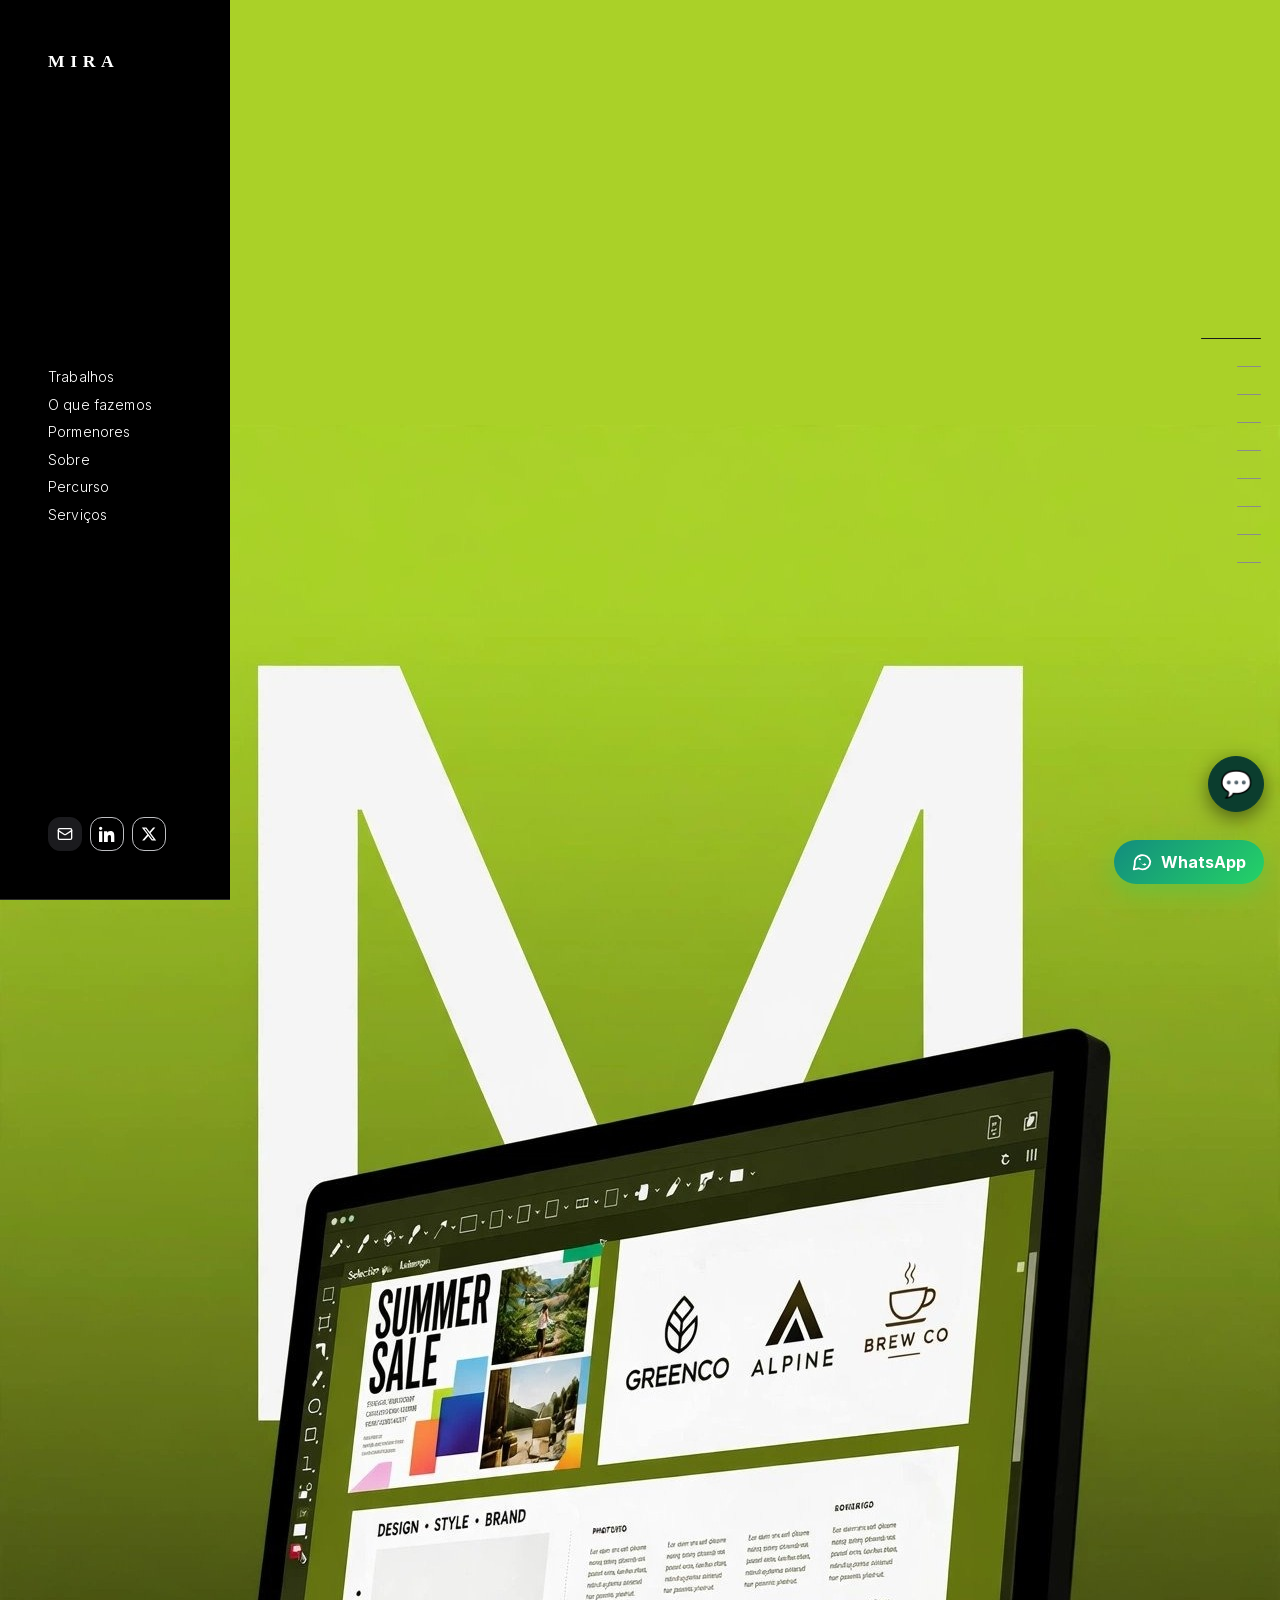
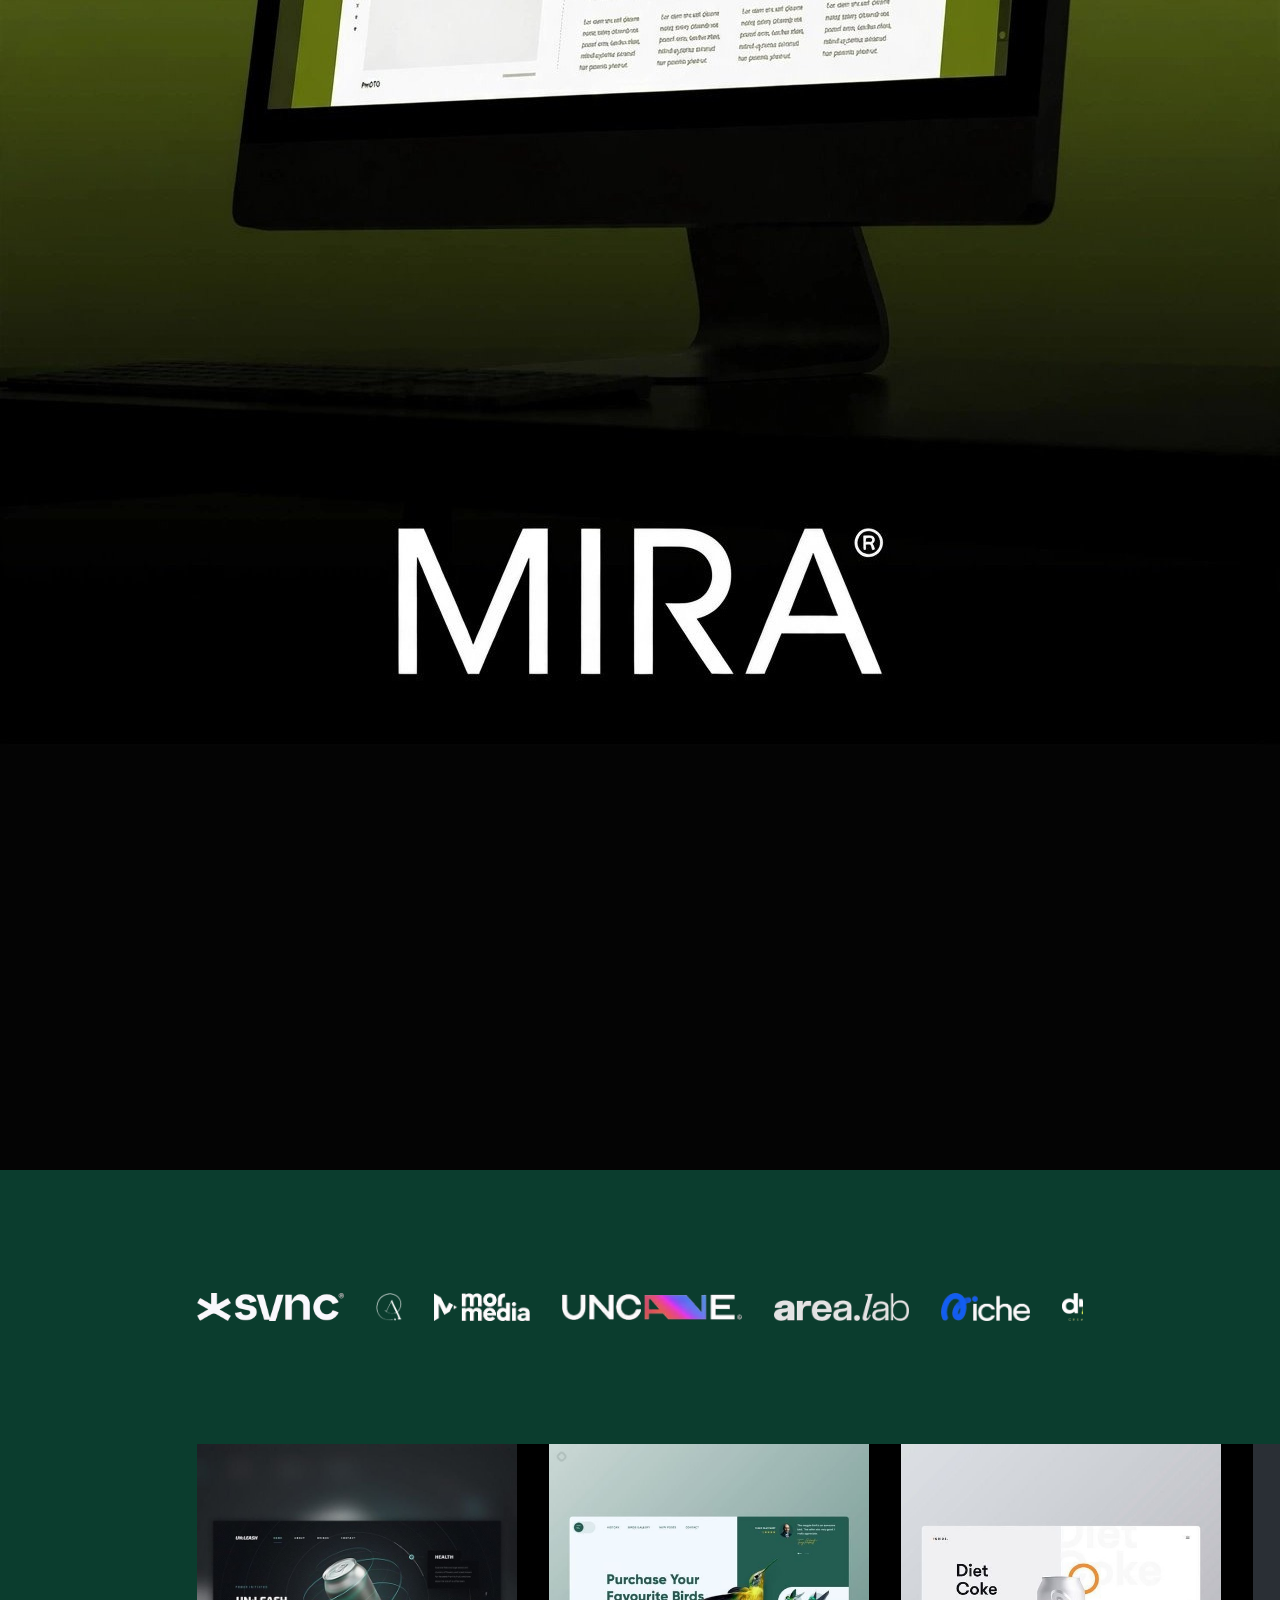
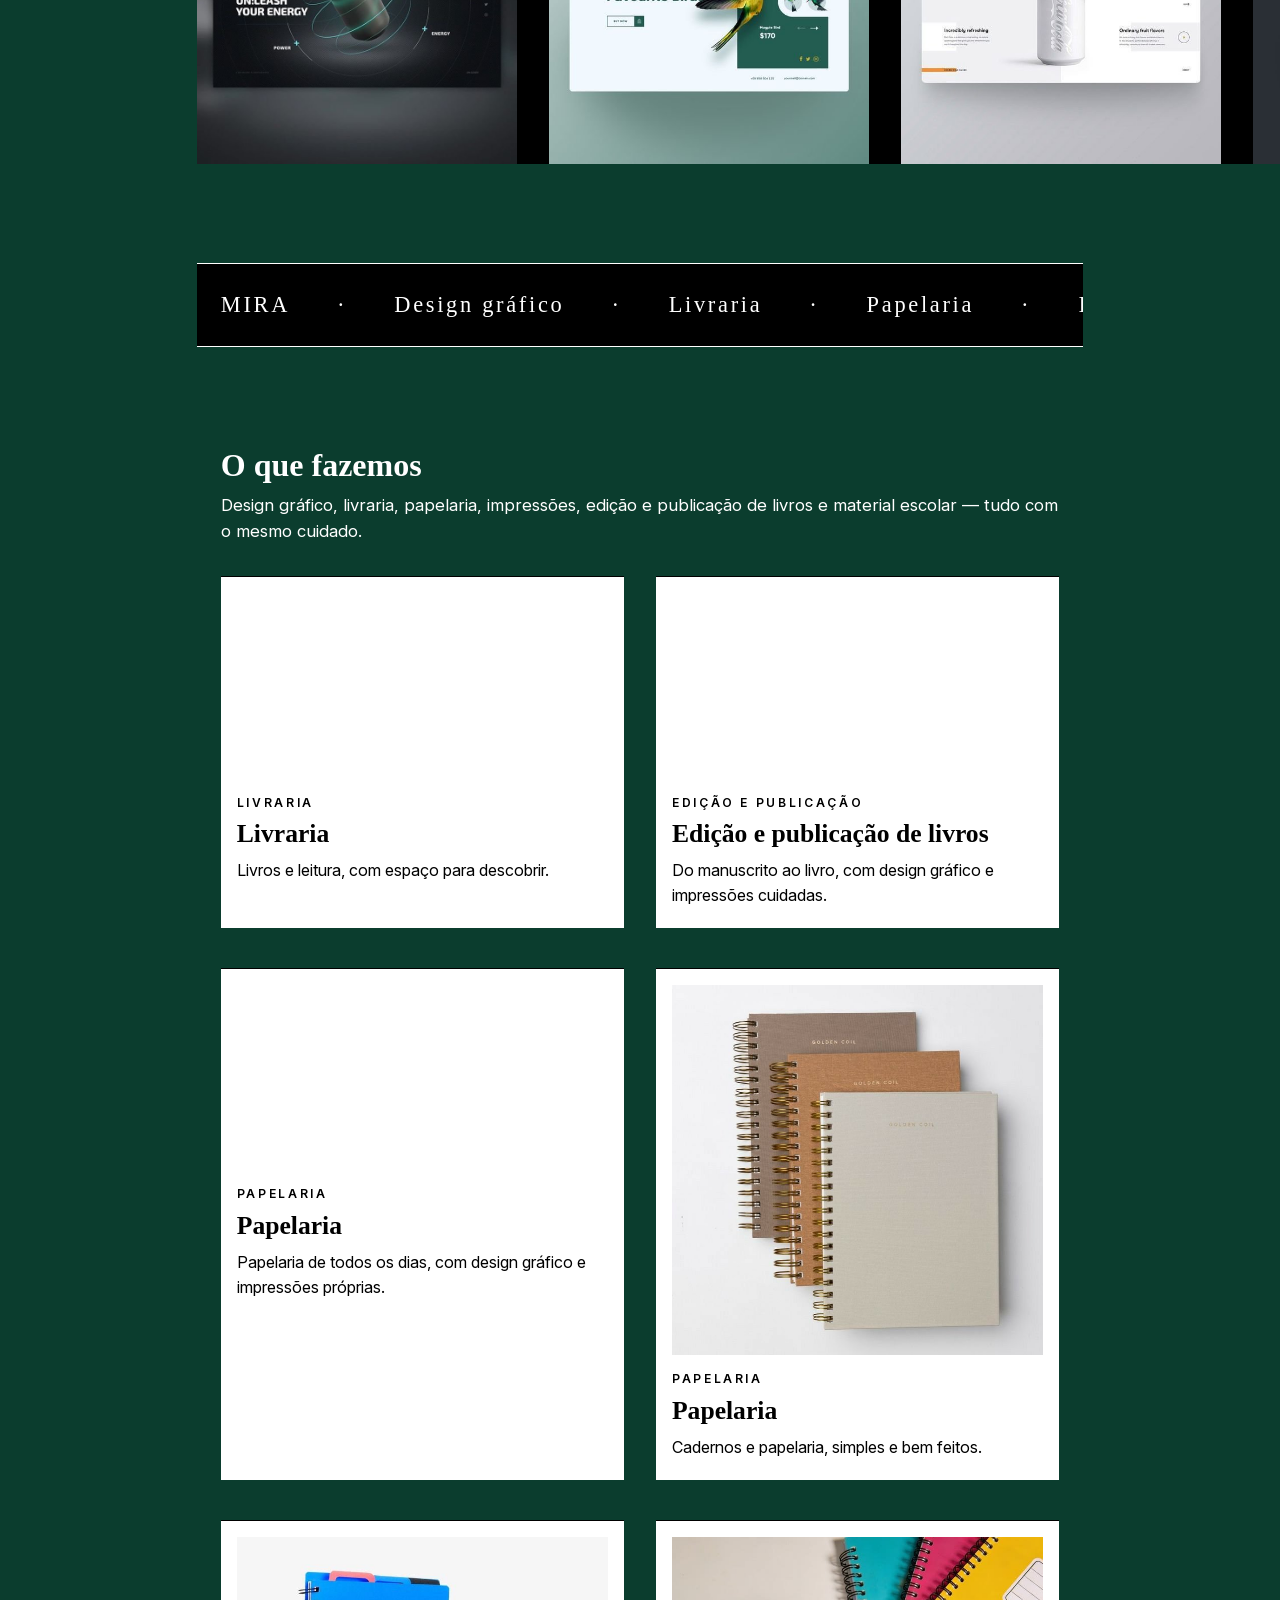
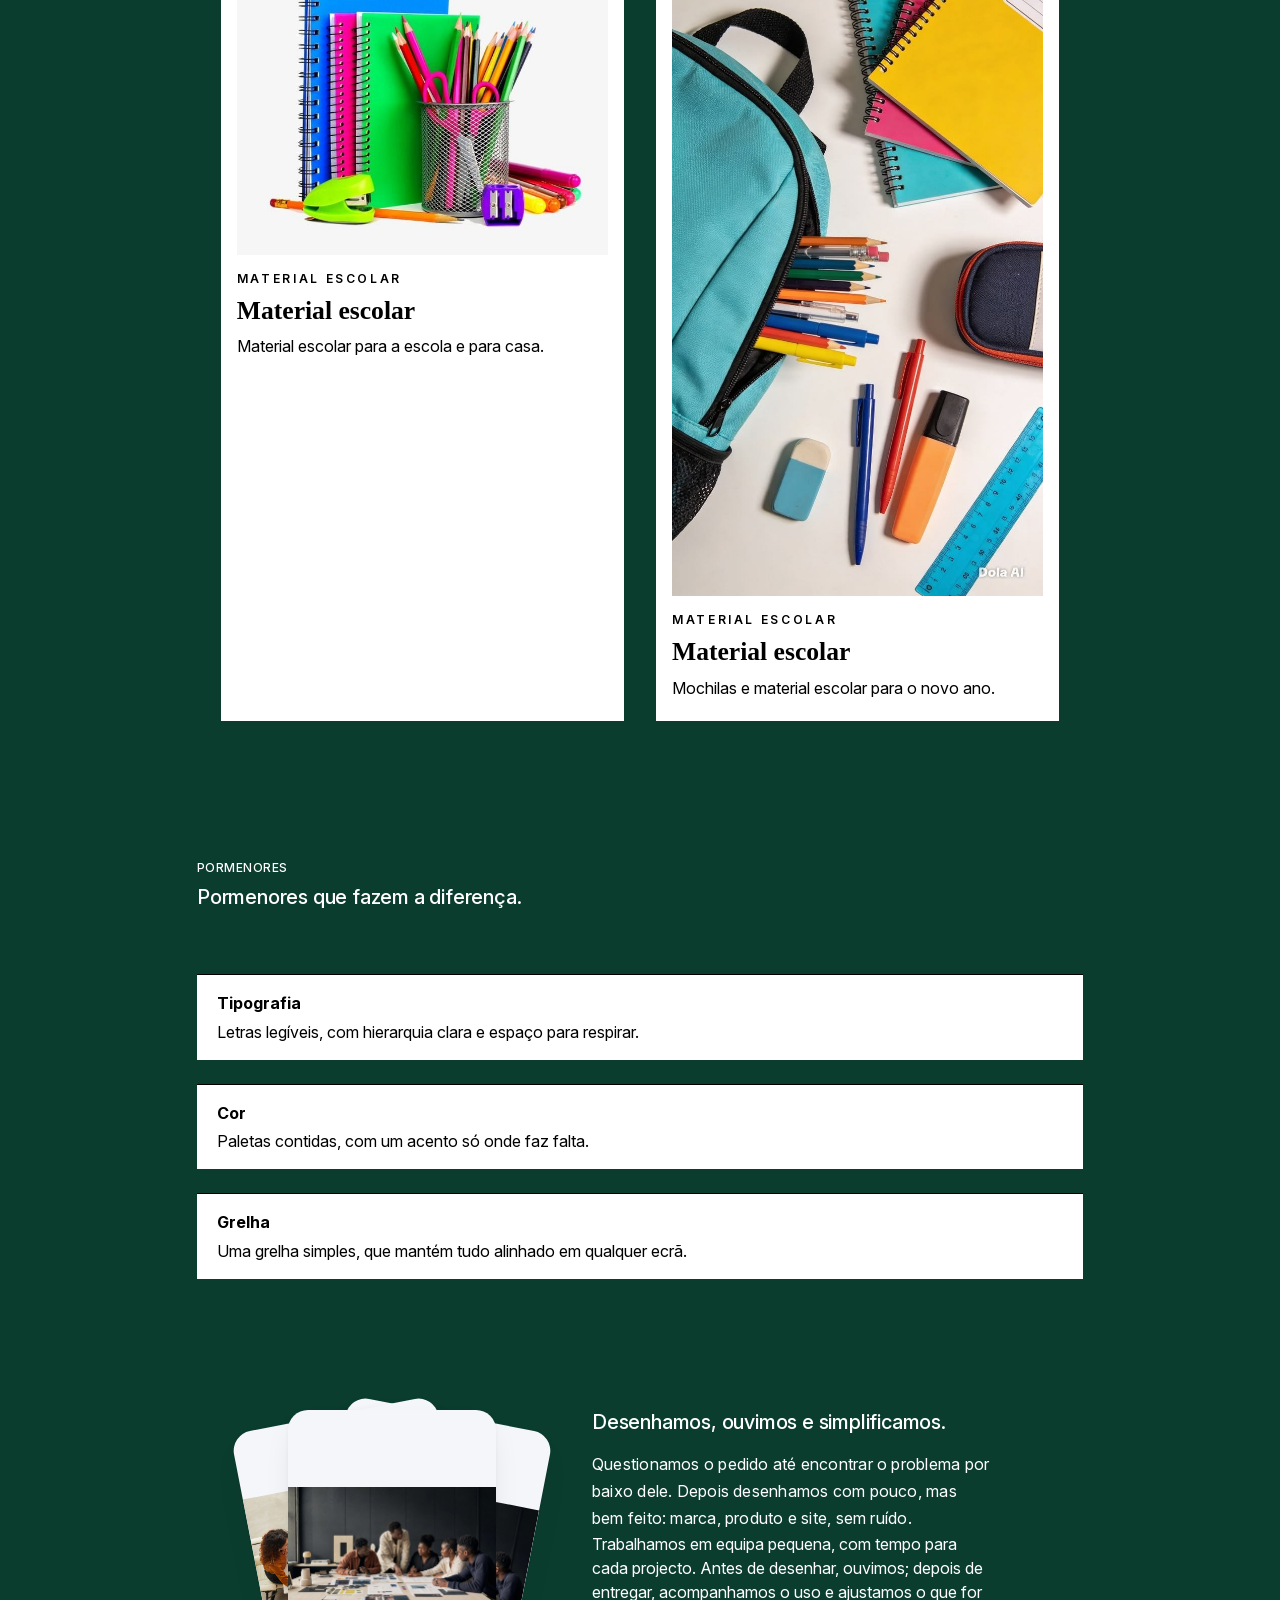
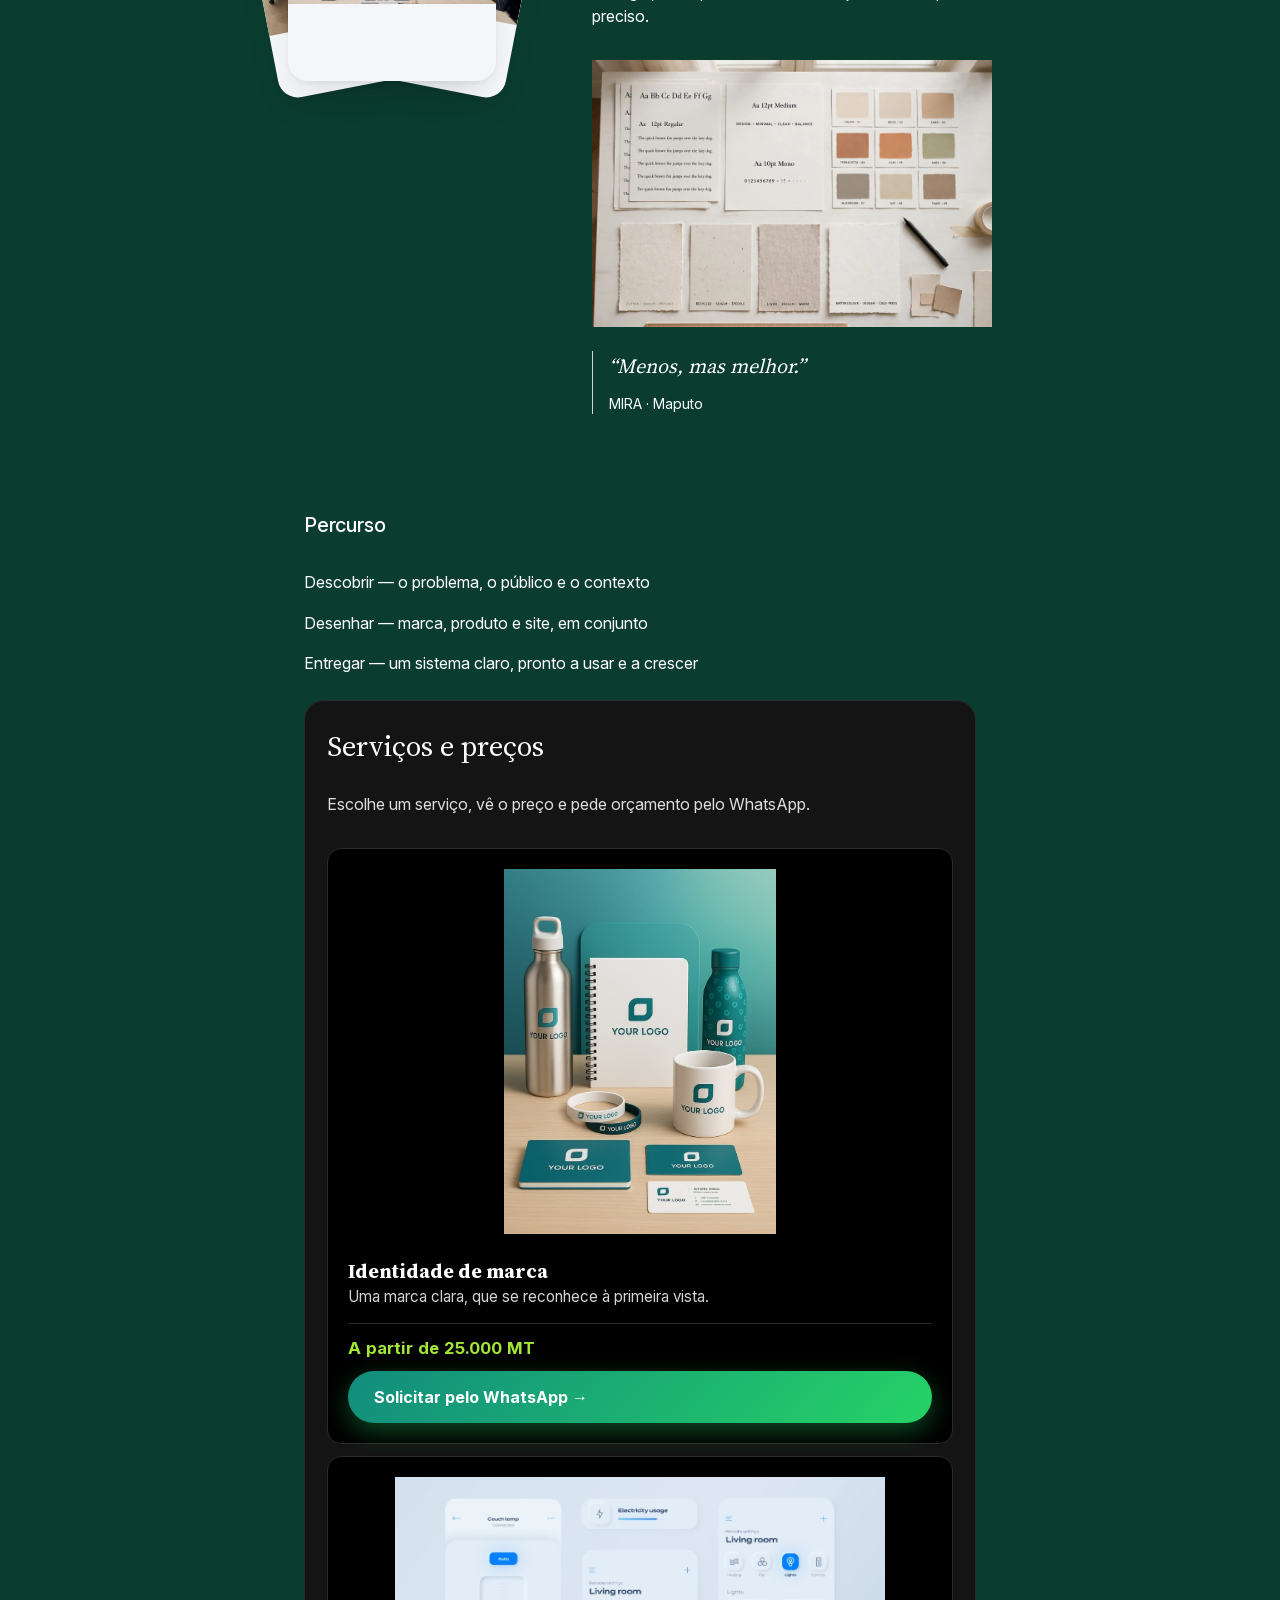
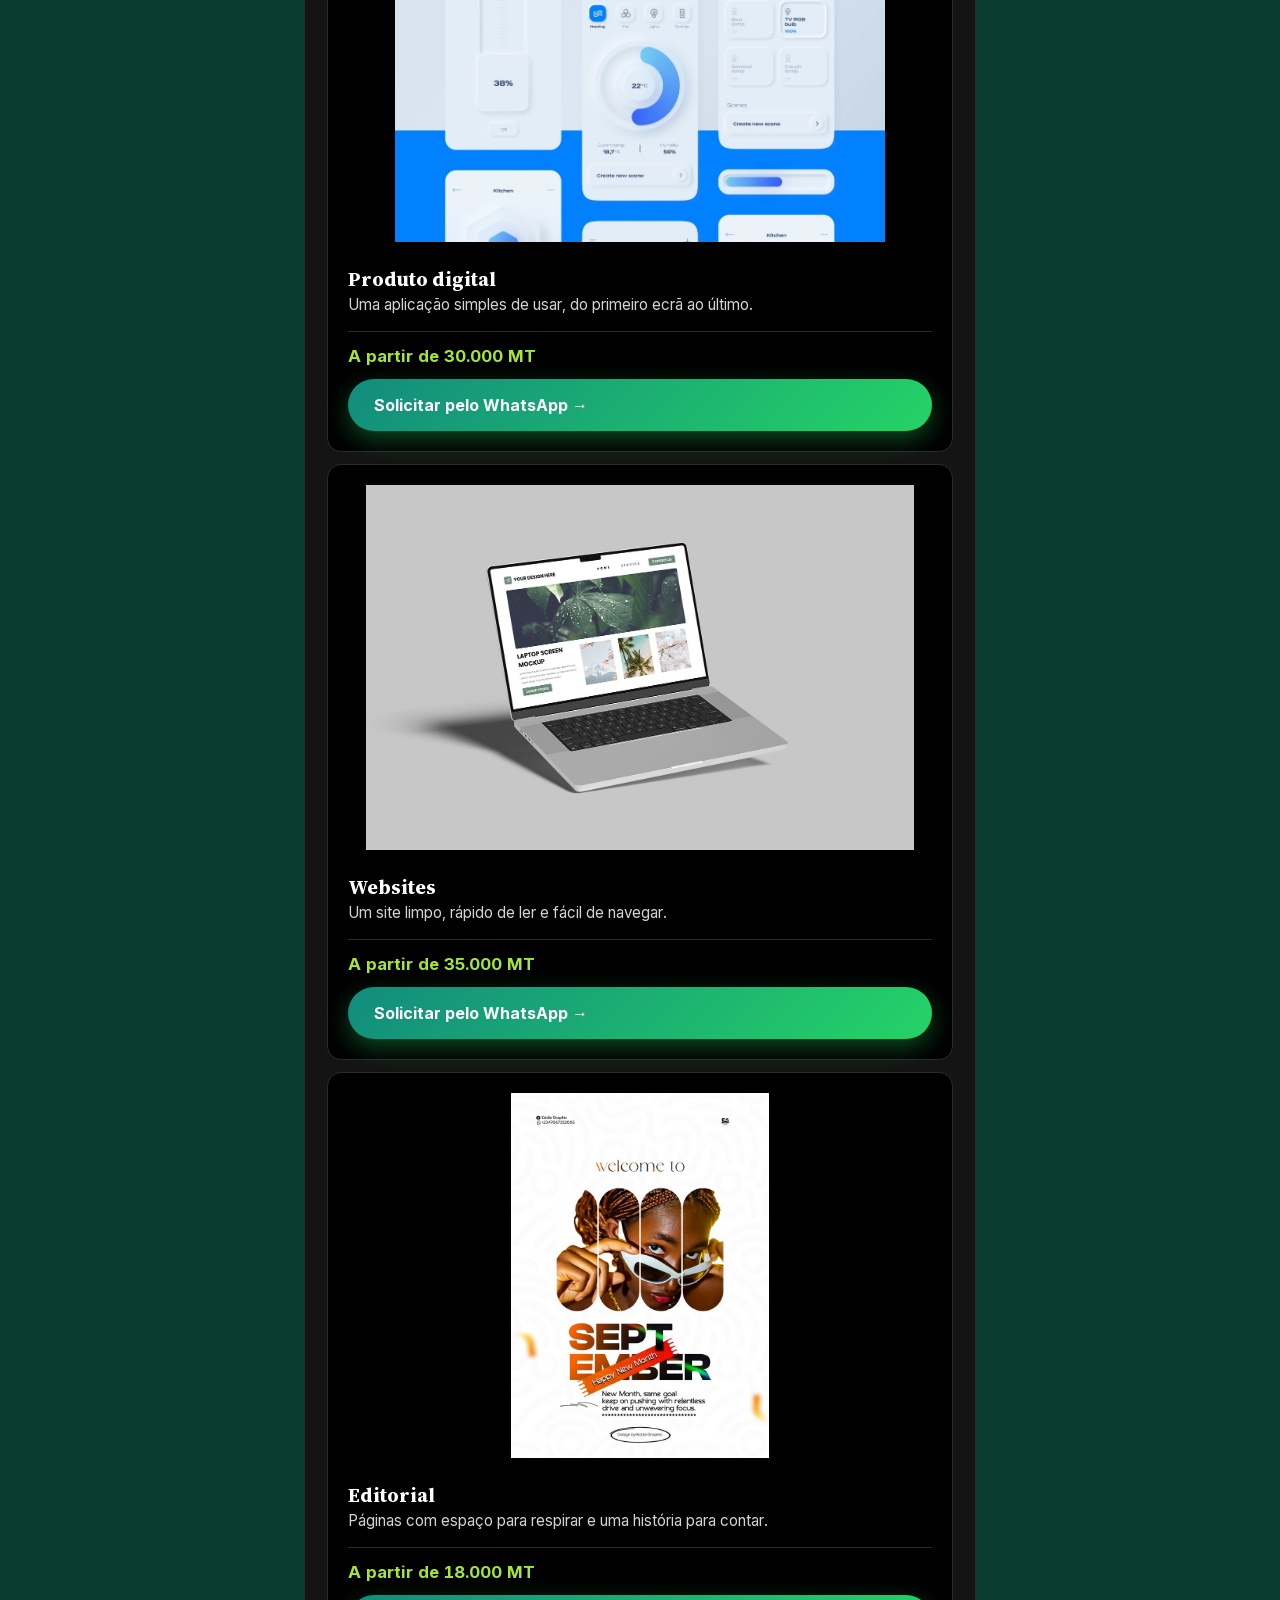
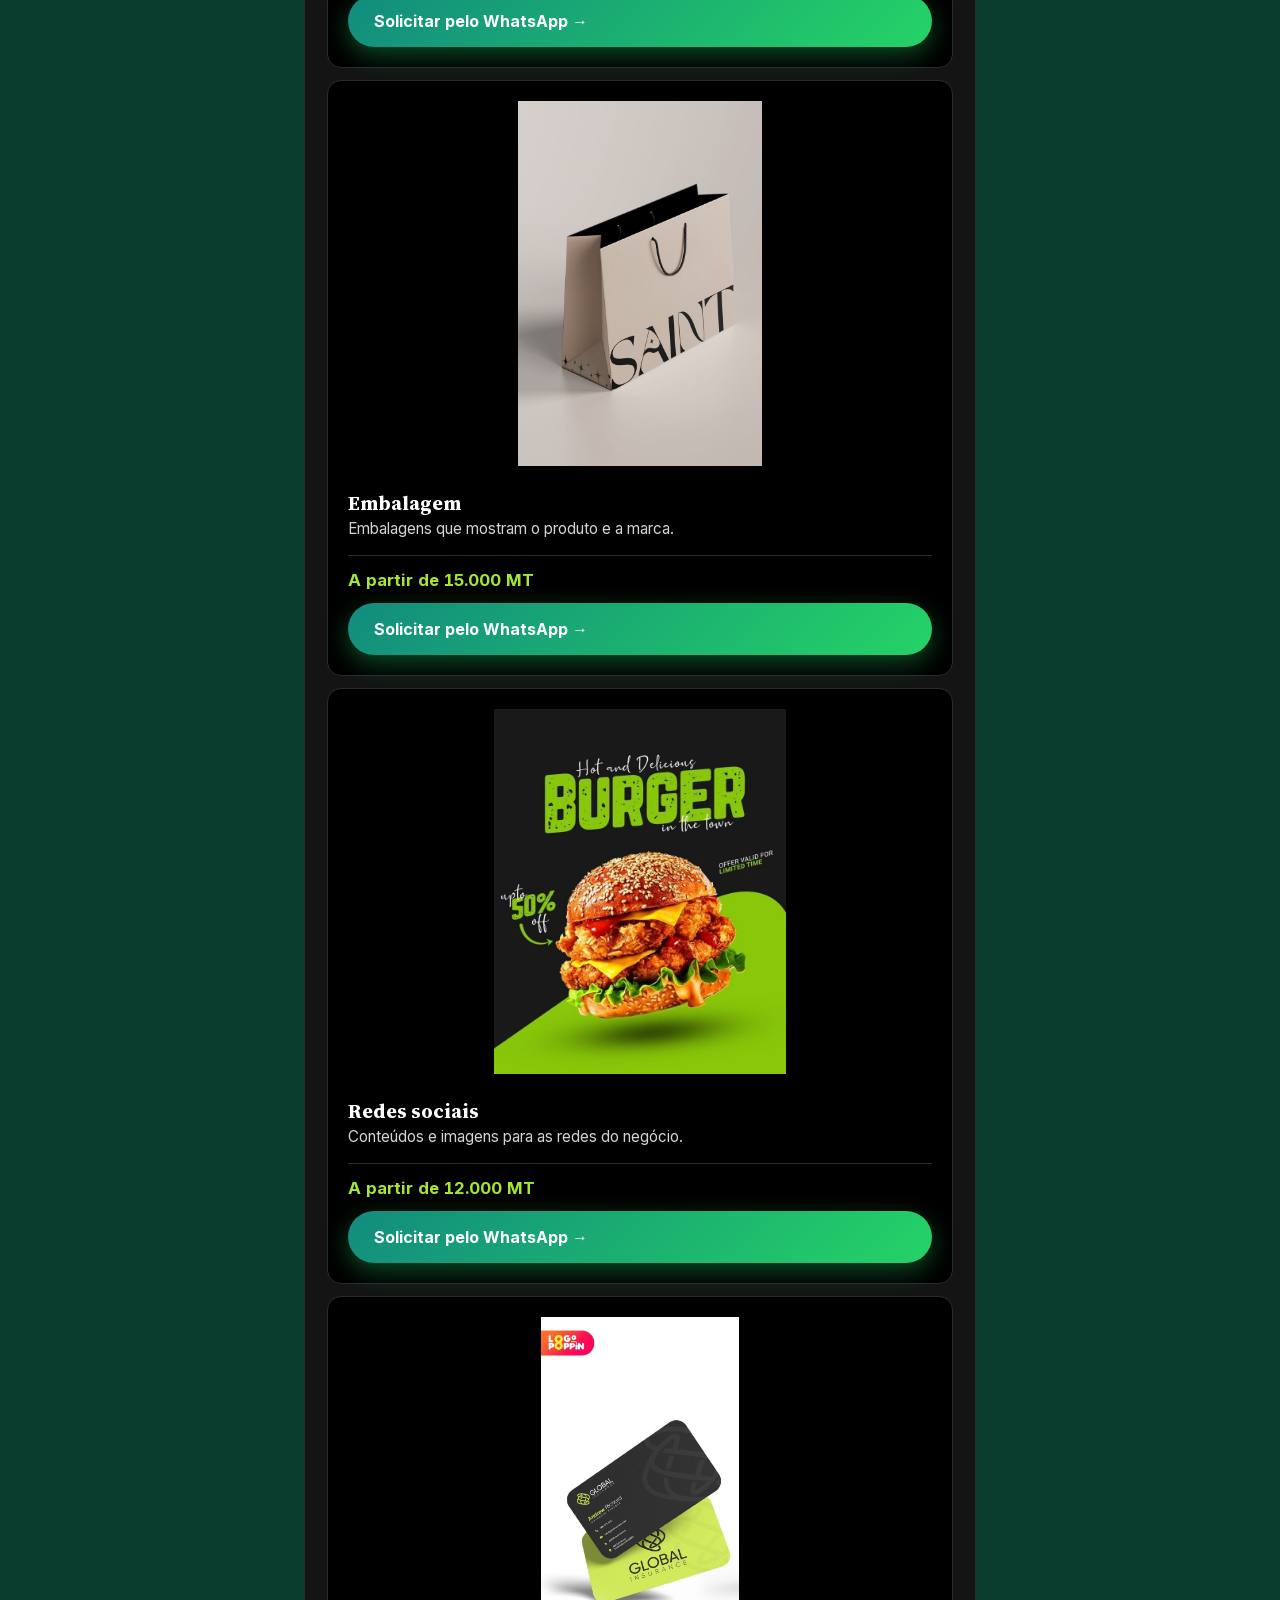
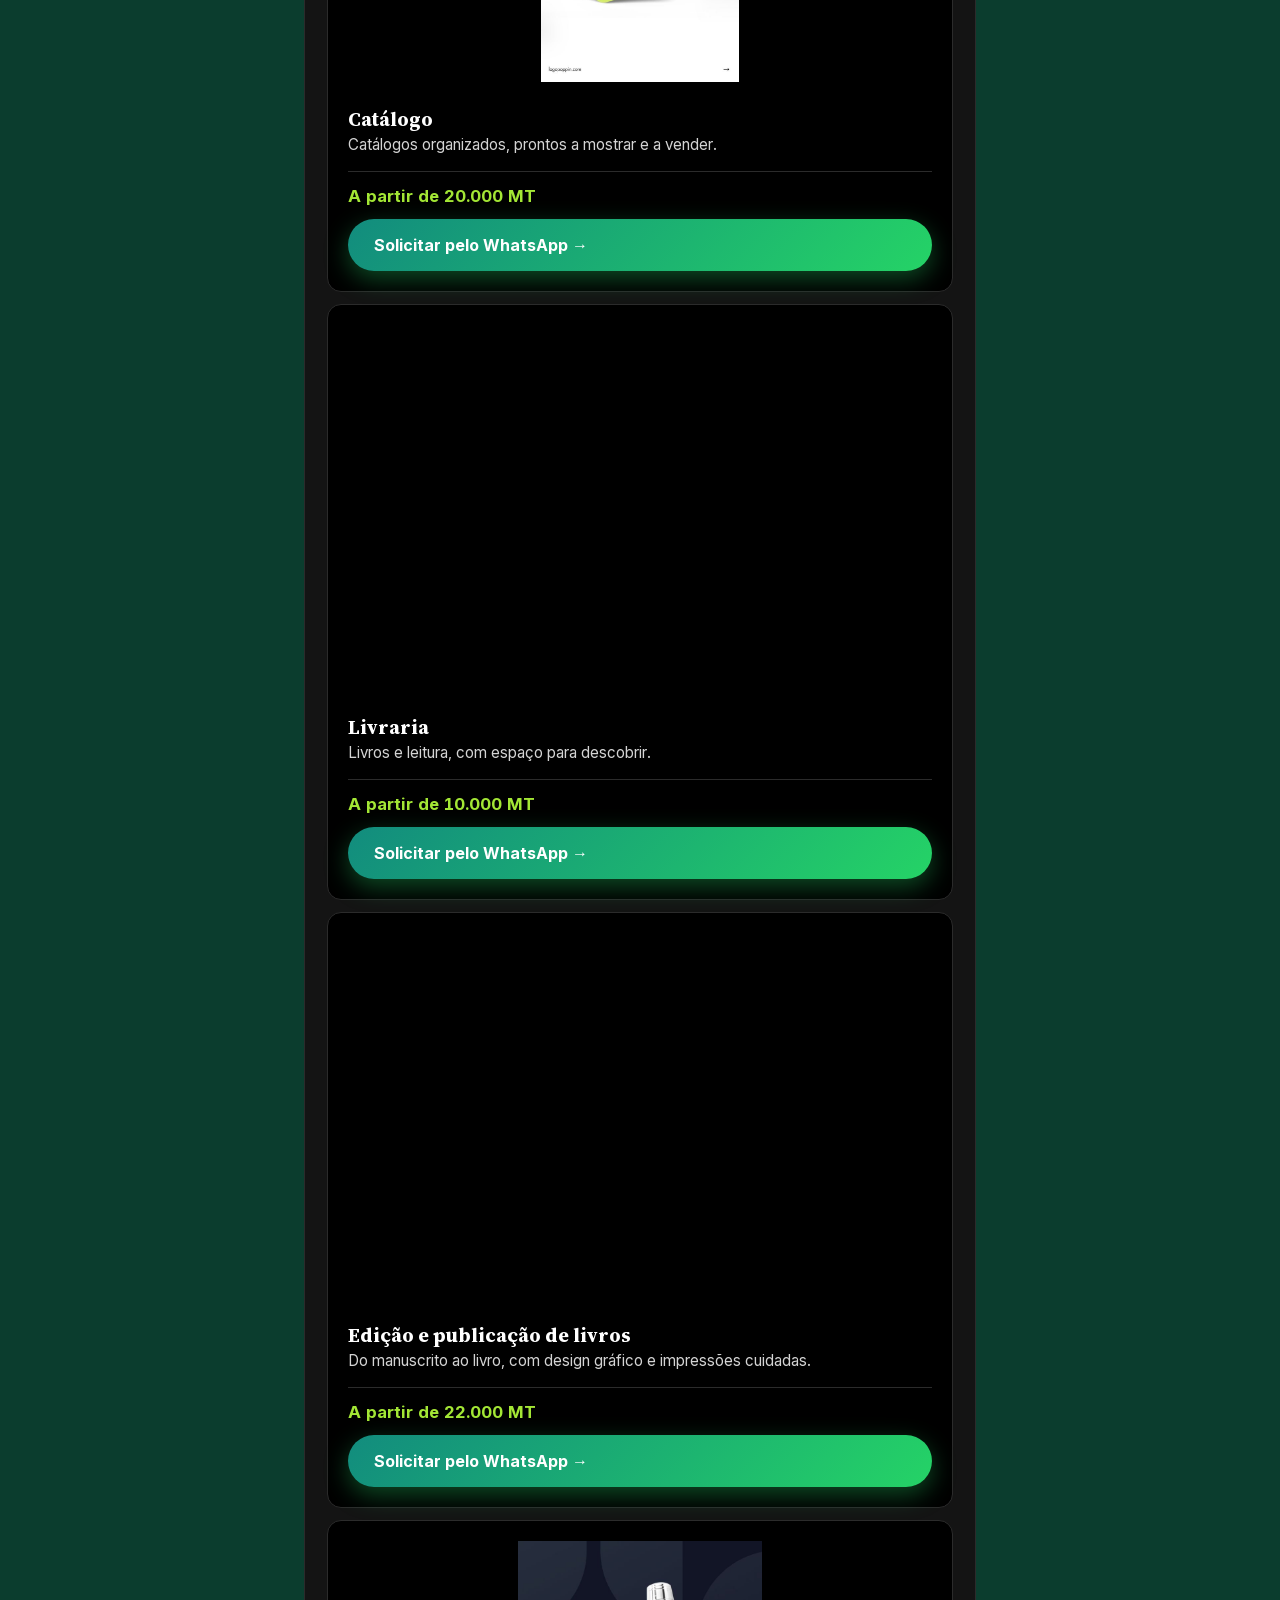
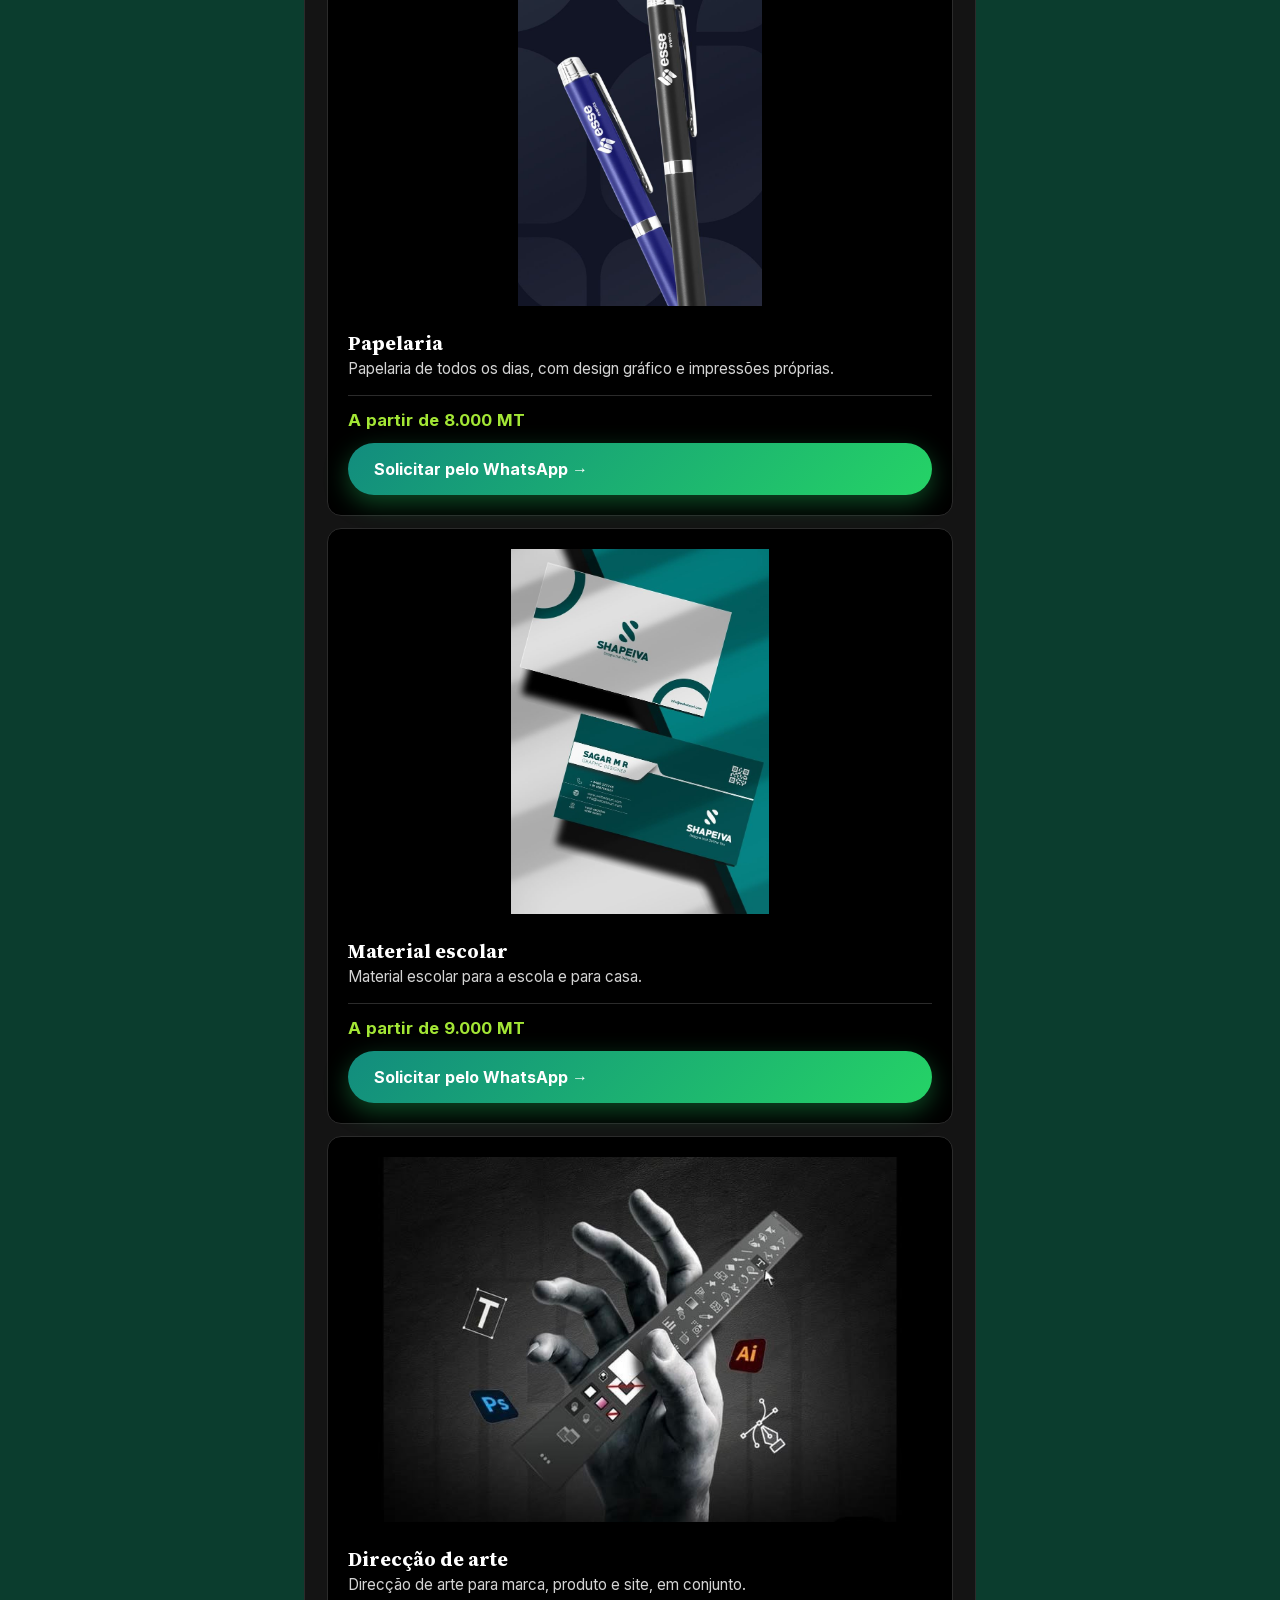
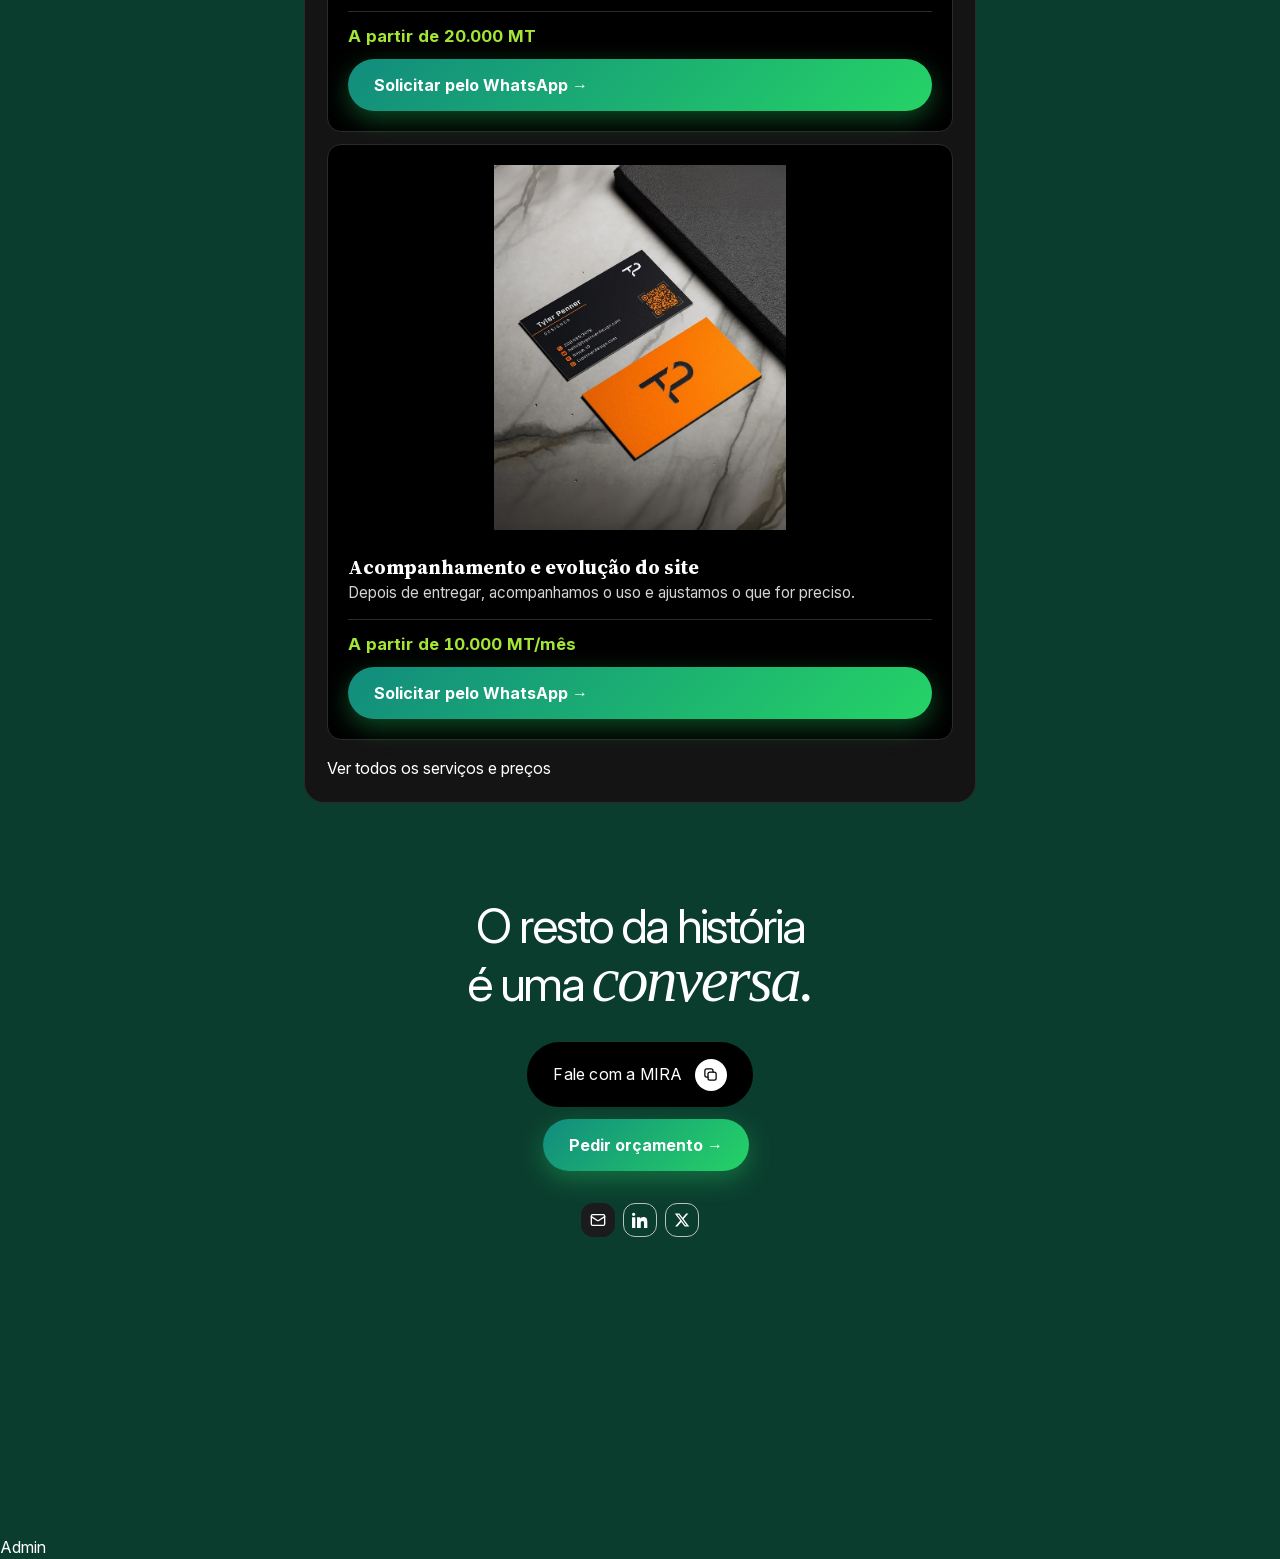
==== commit 80f8a560: "Atualizar index.html e servicos.html, adicionar CNAME (mira.abrdns.com)" ====
--- a/index.html
+++ b/index.html
@@ -183,6 +183,7 @@
   });
 })();
 </script></script>
+<footer class="mira-site-footer"><a href="admin.html">Admin</a></footer>
 <script src="js/chat.js" defer></script>
 <script src="js/apply-admin.js" defer></script>
 </body></html>
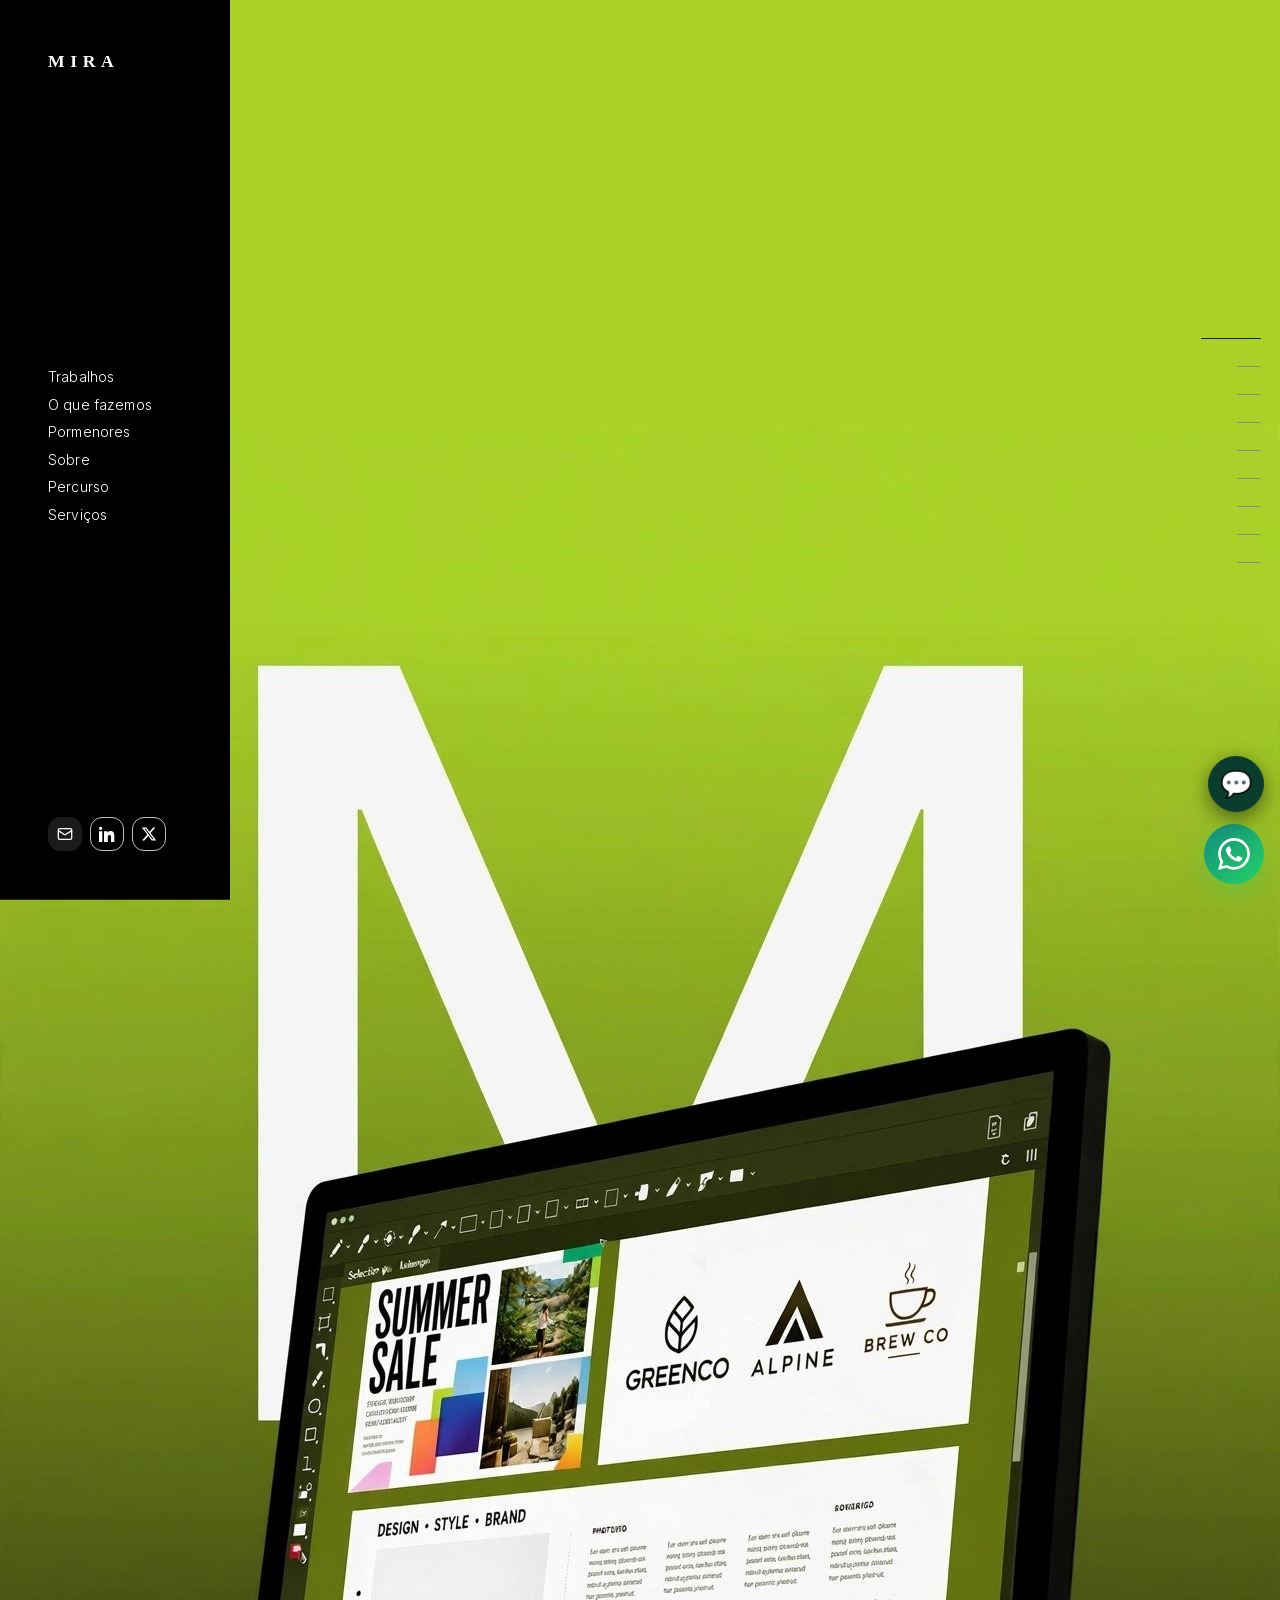
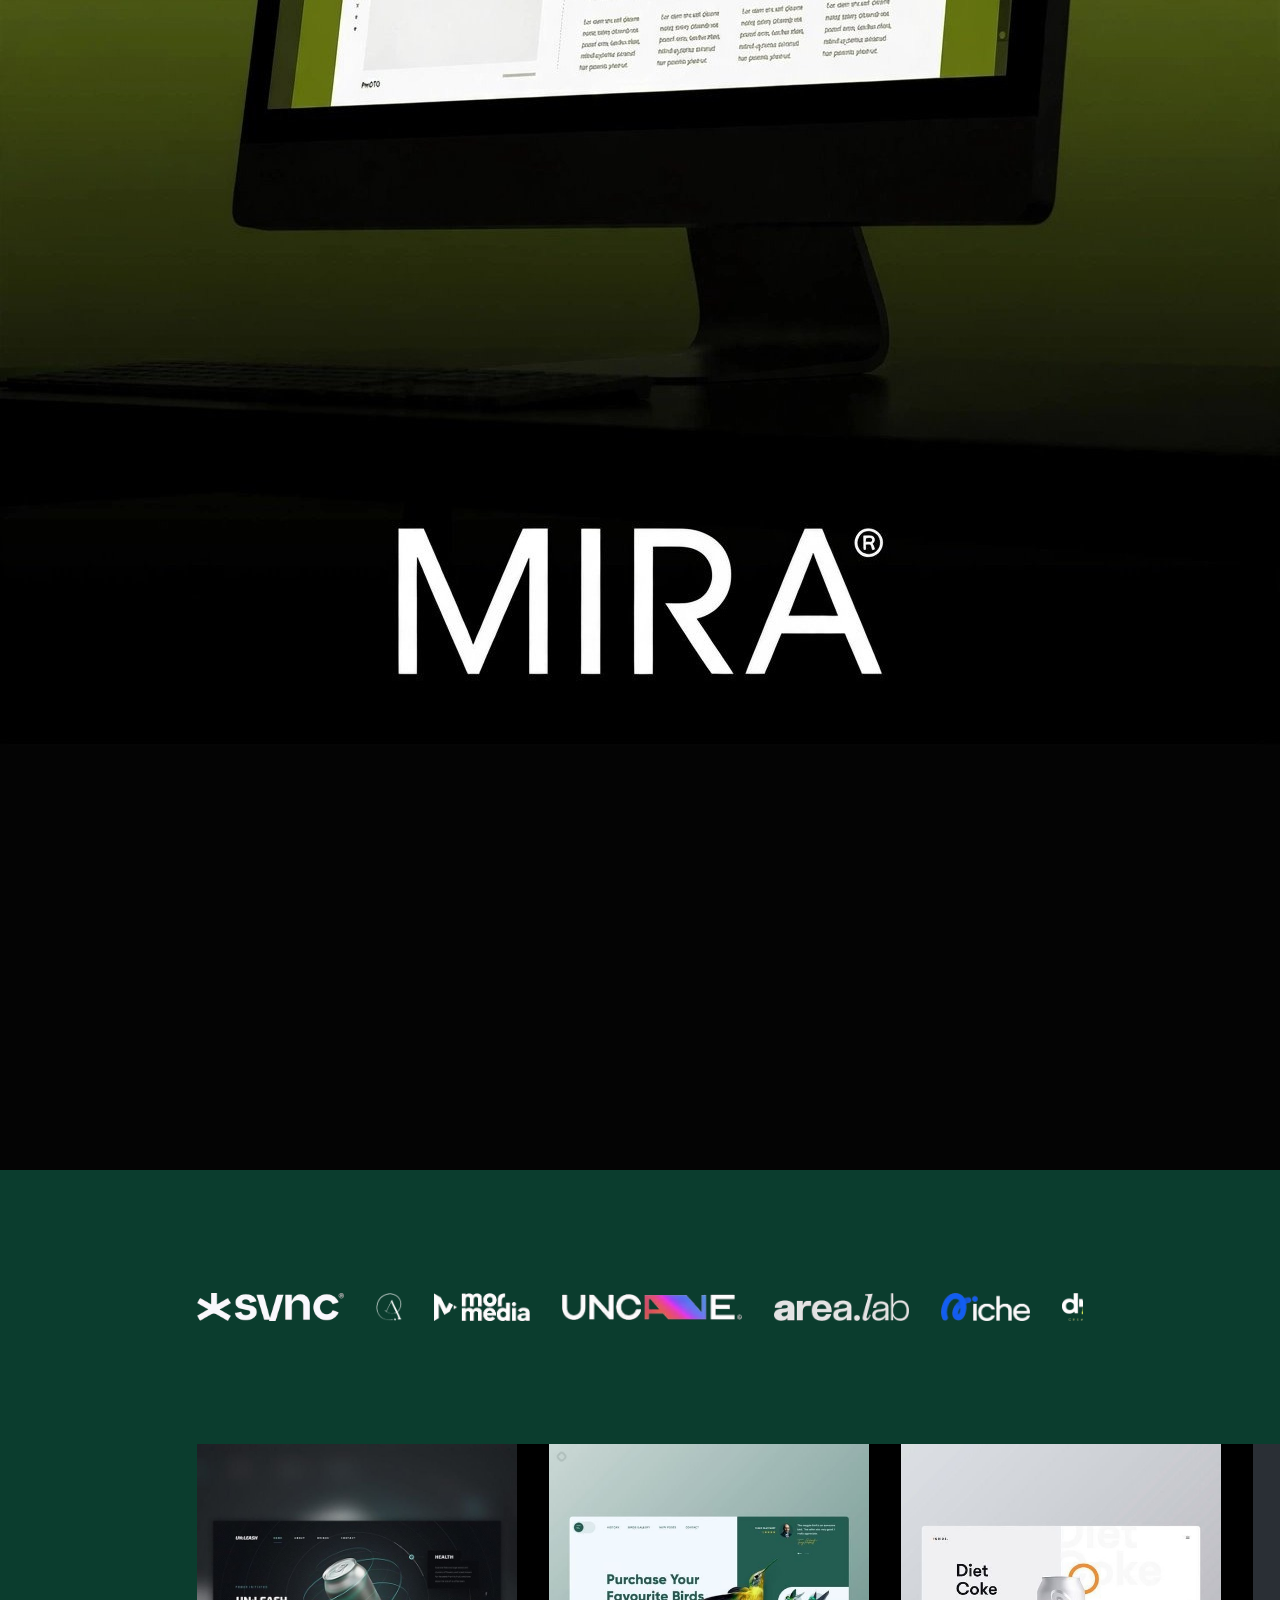
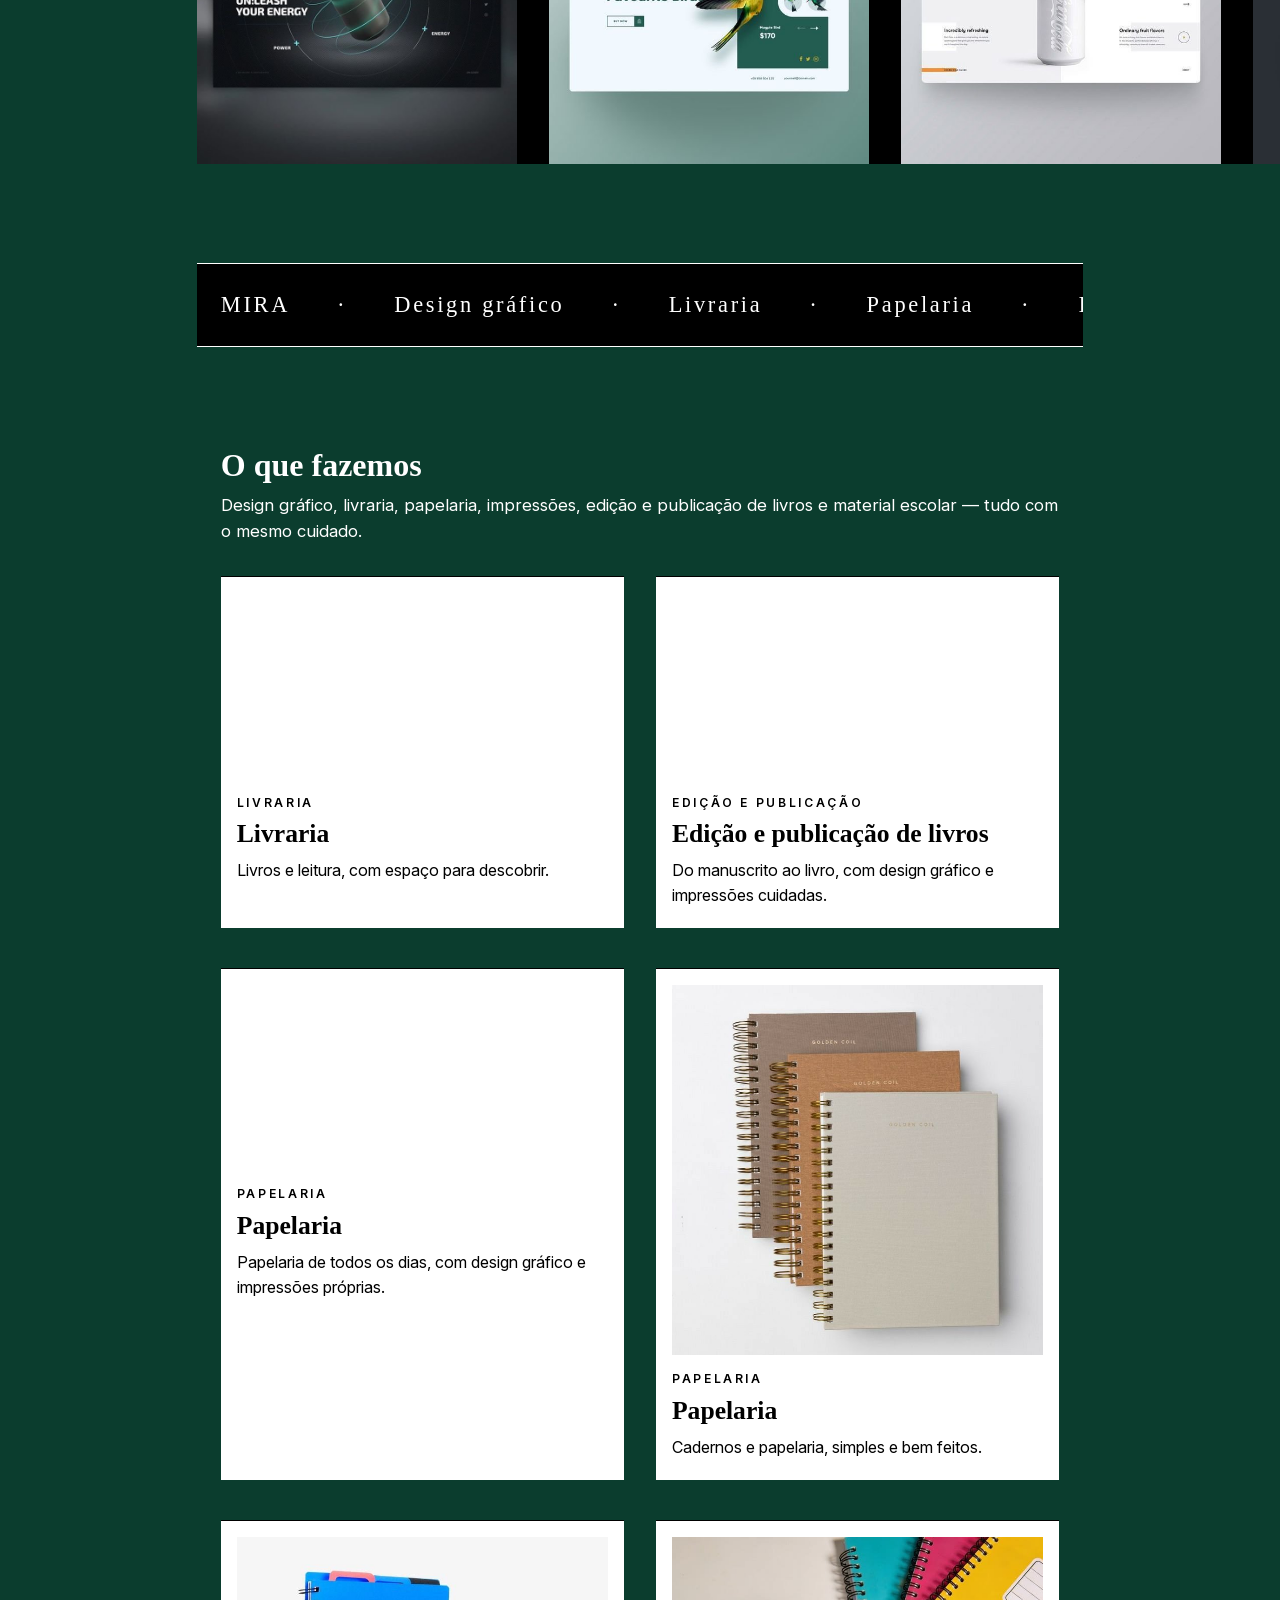
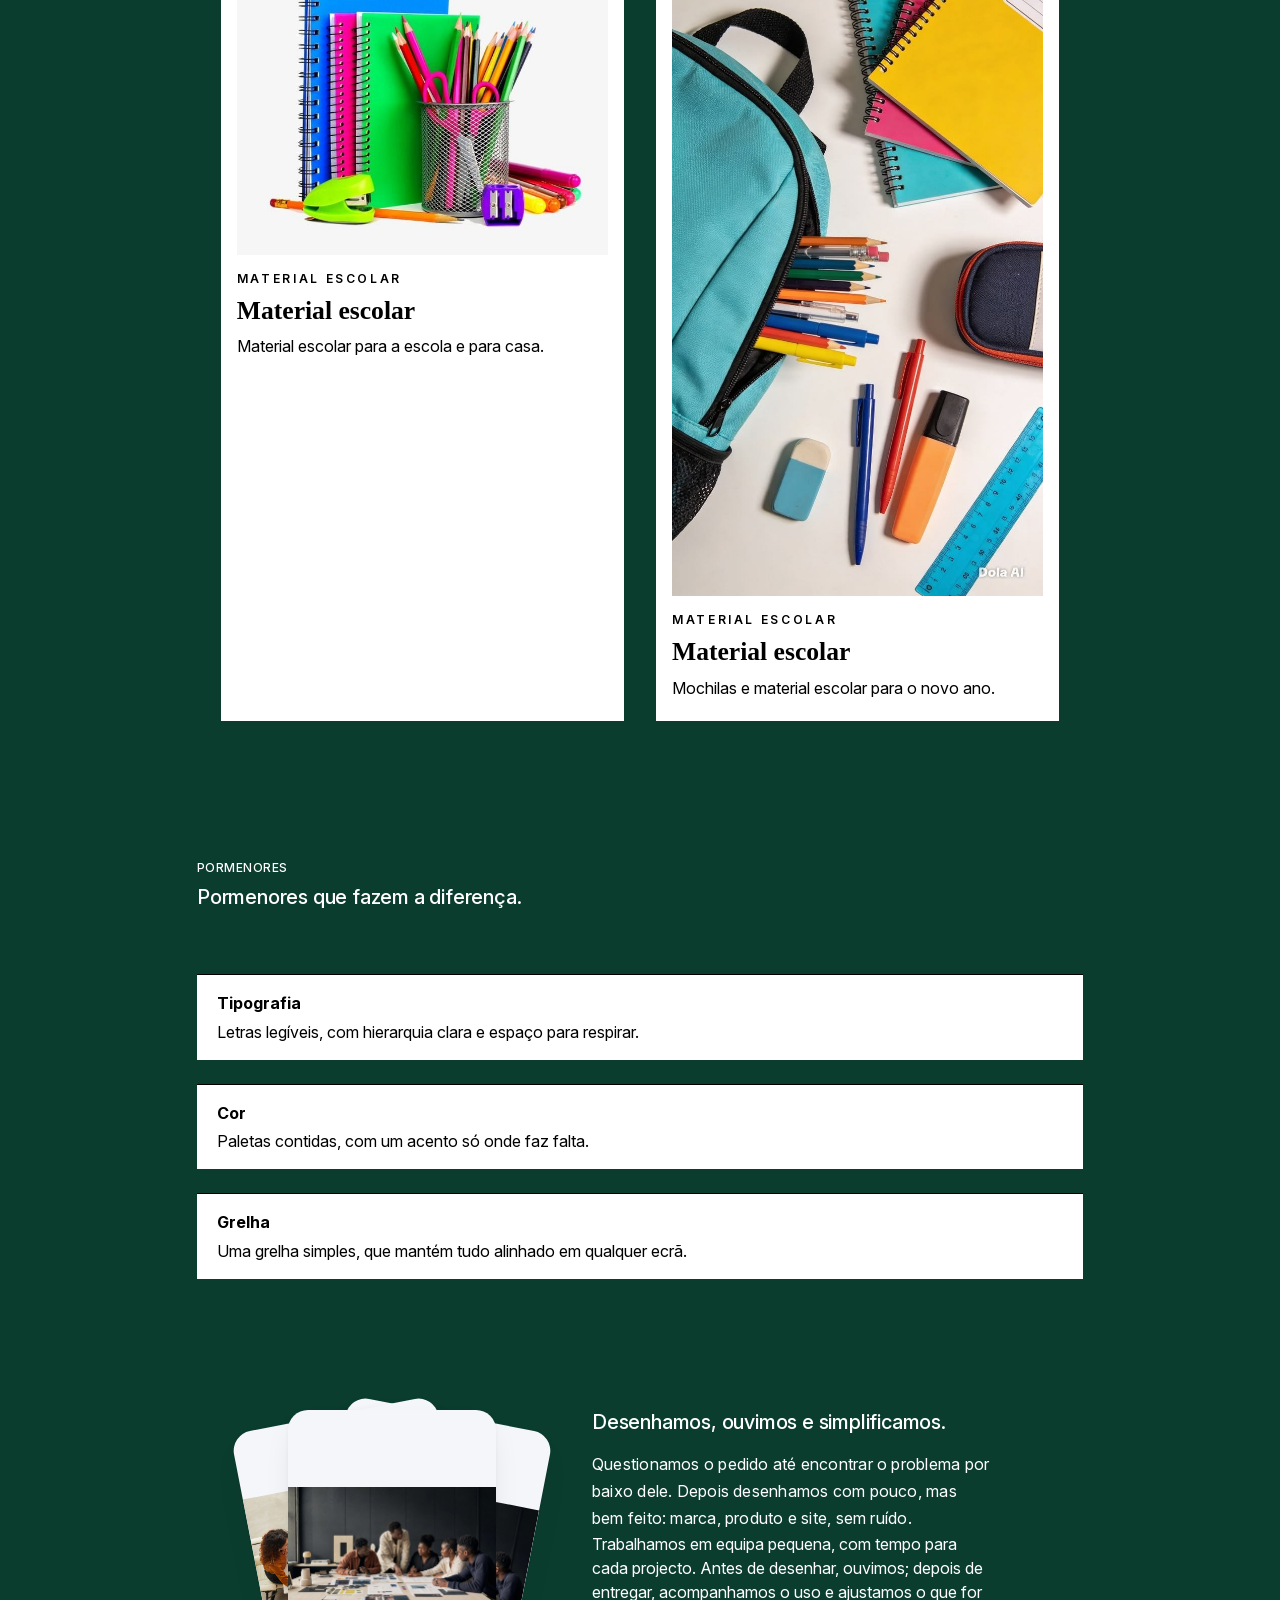
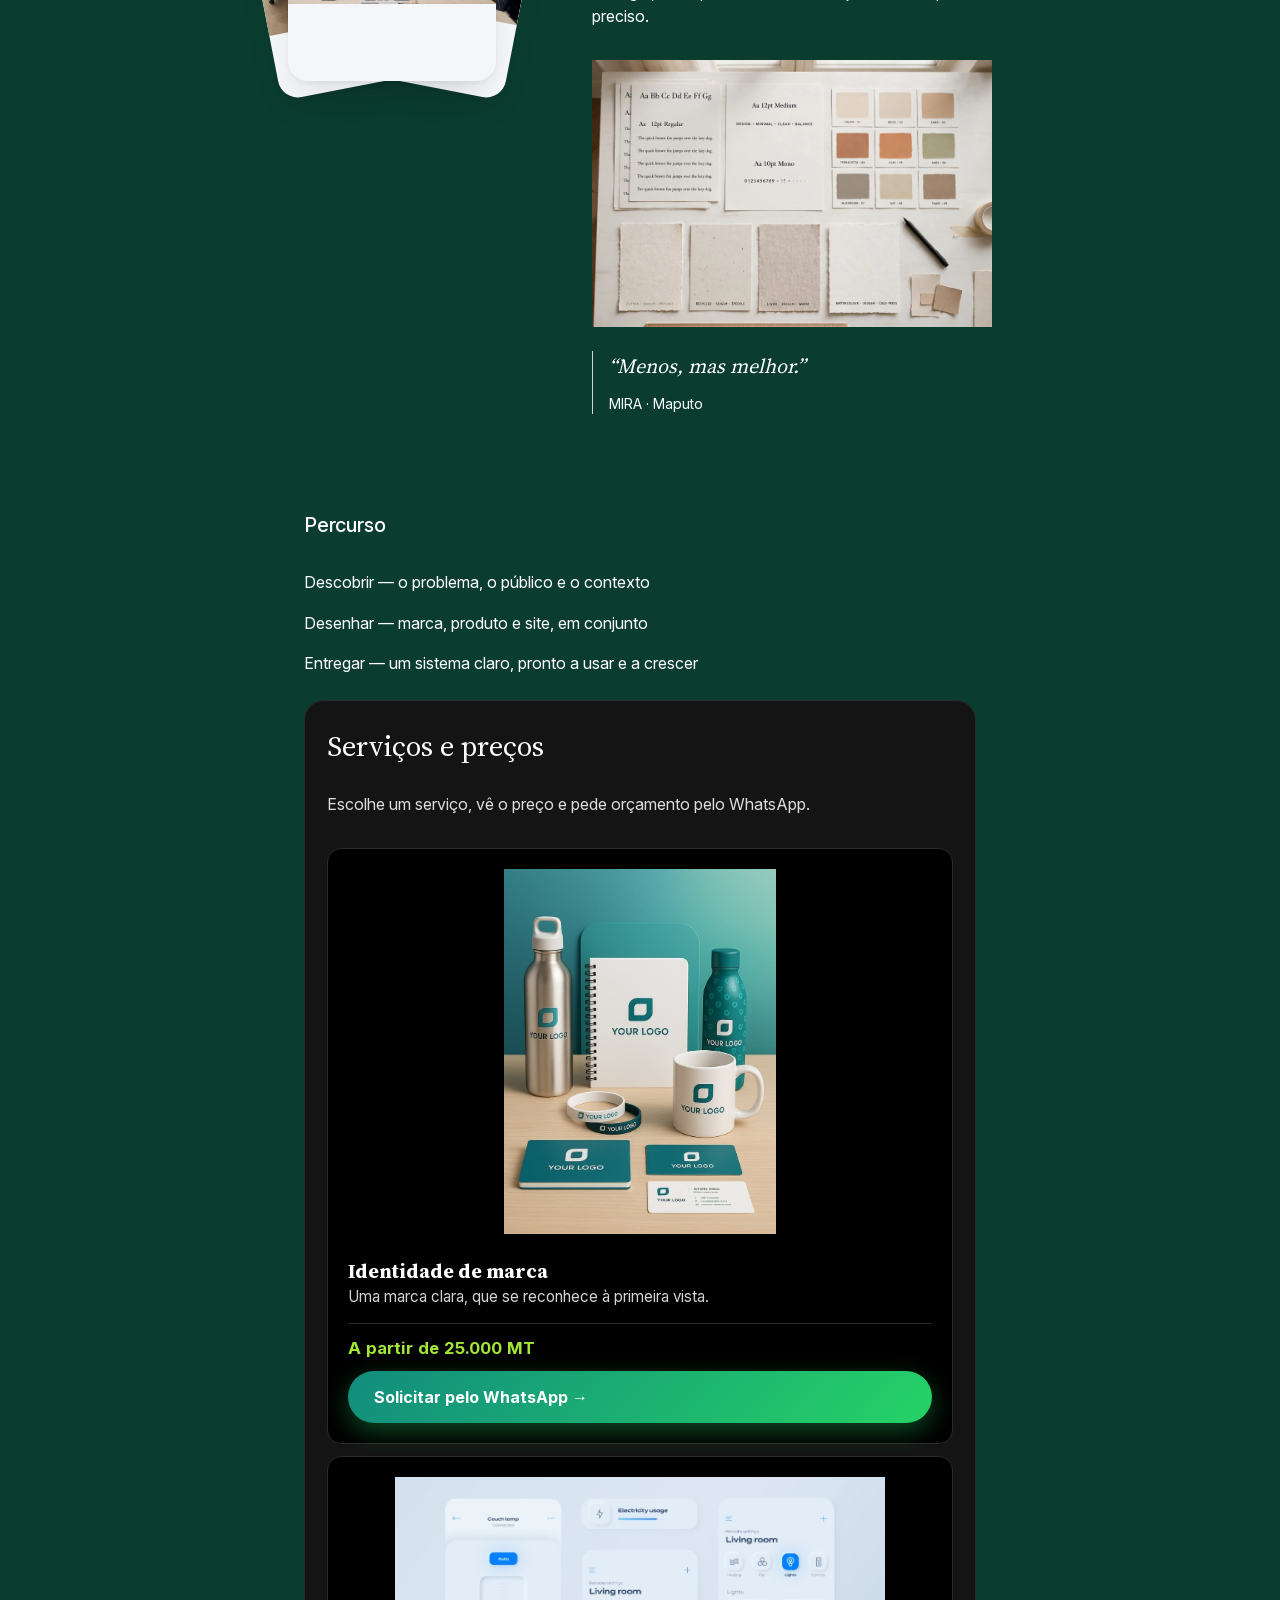
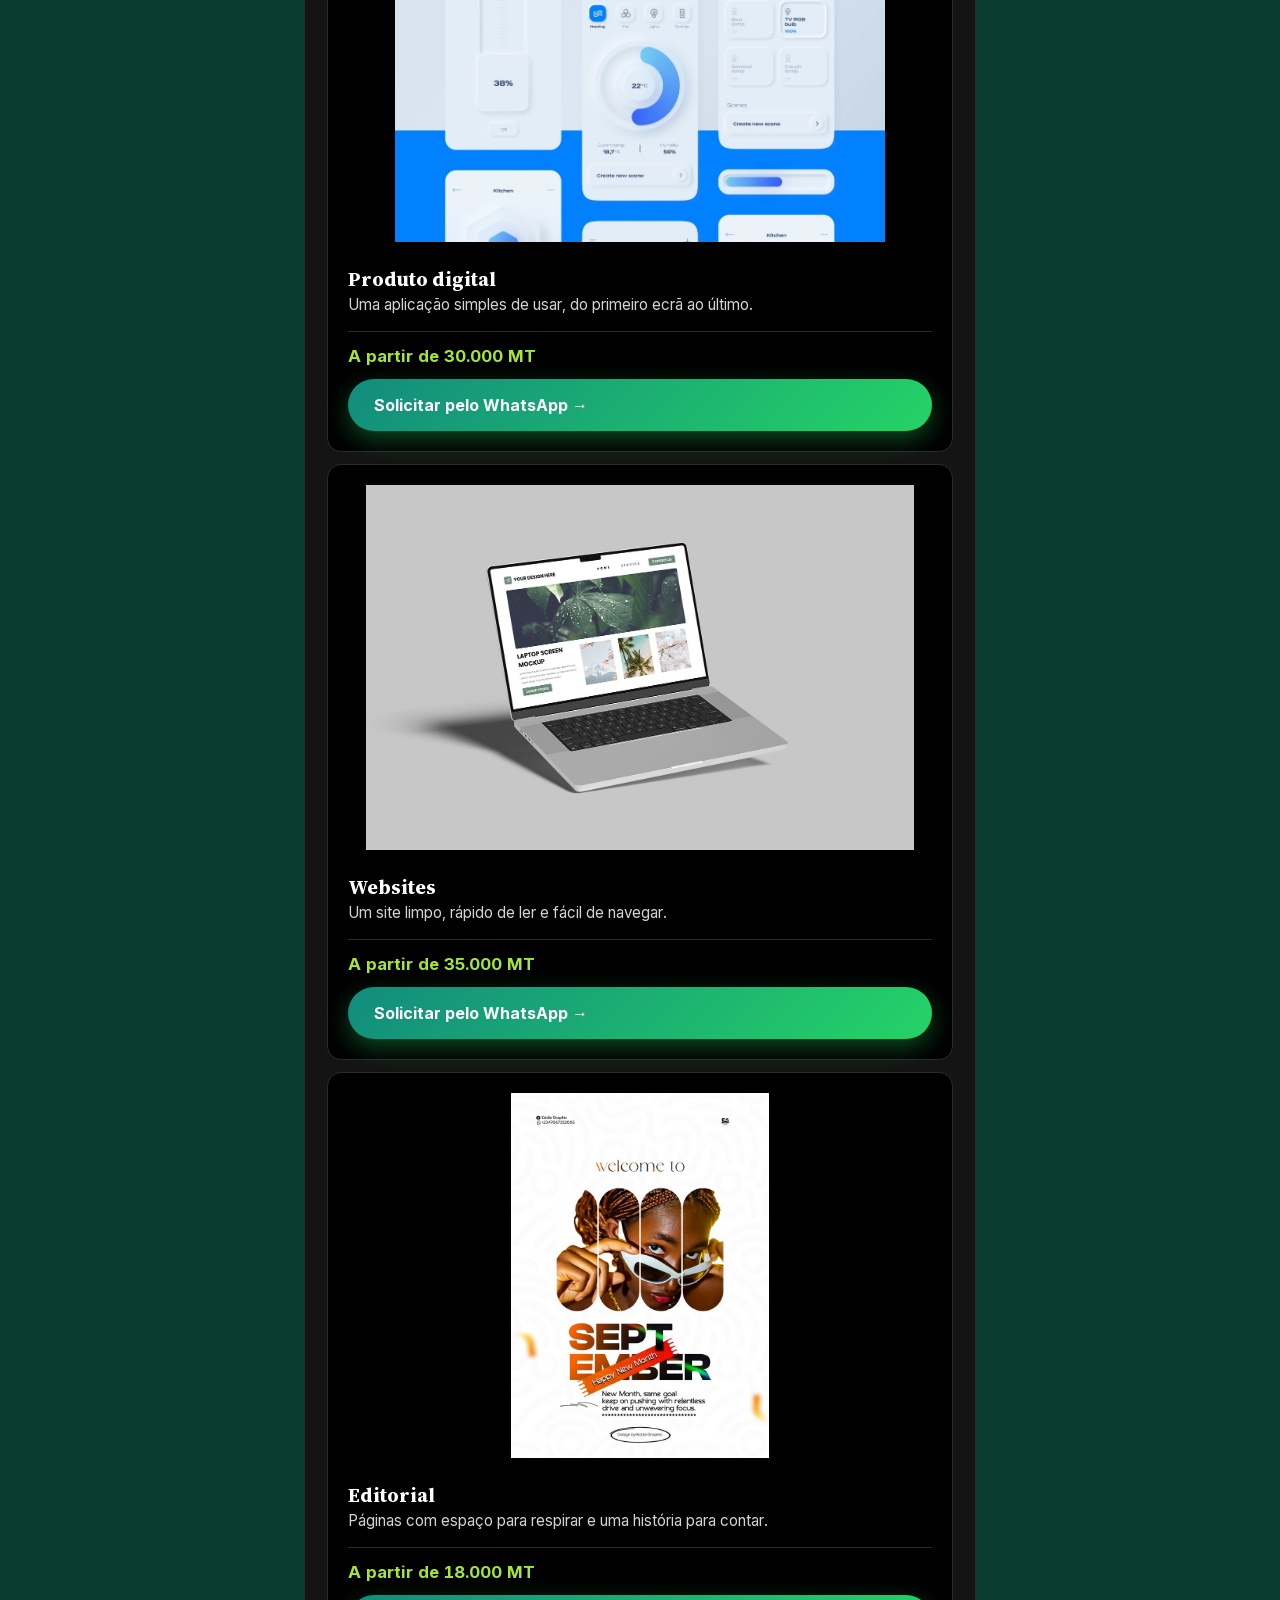
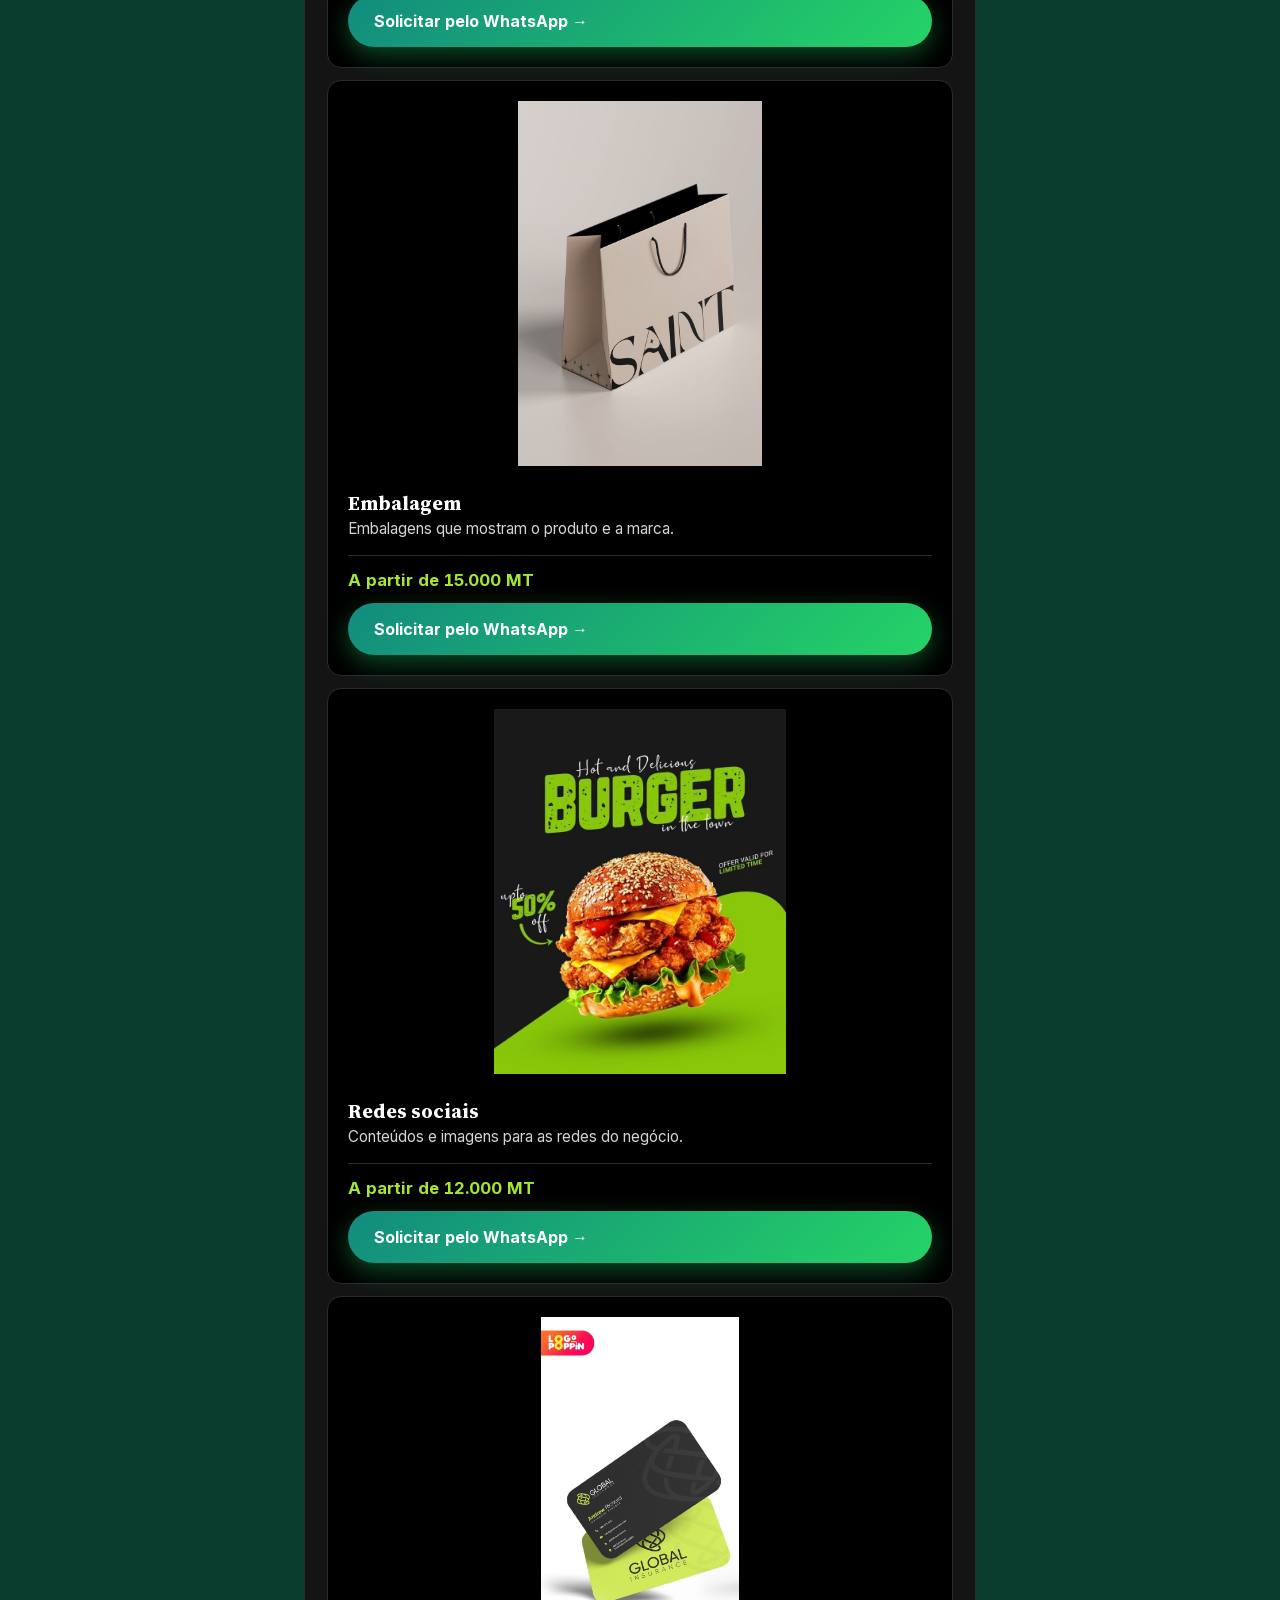
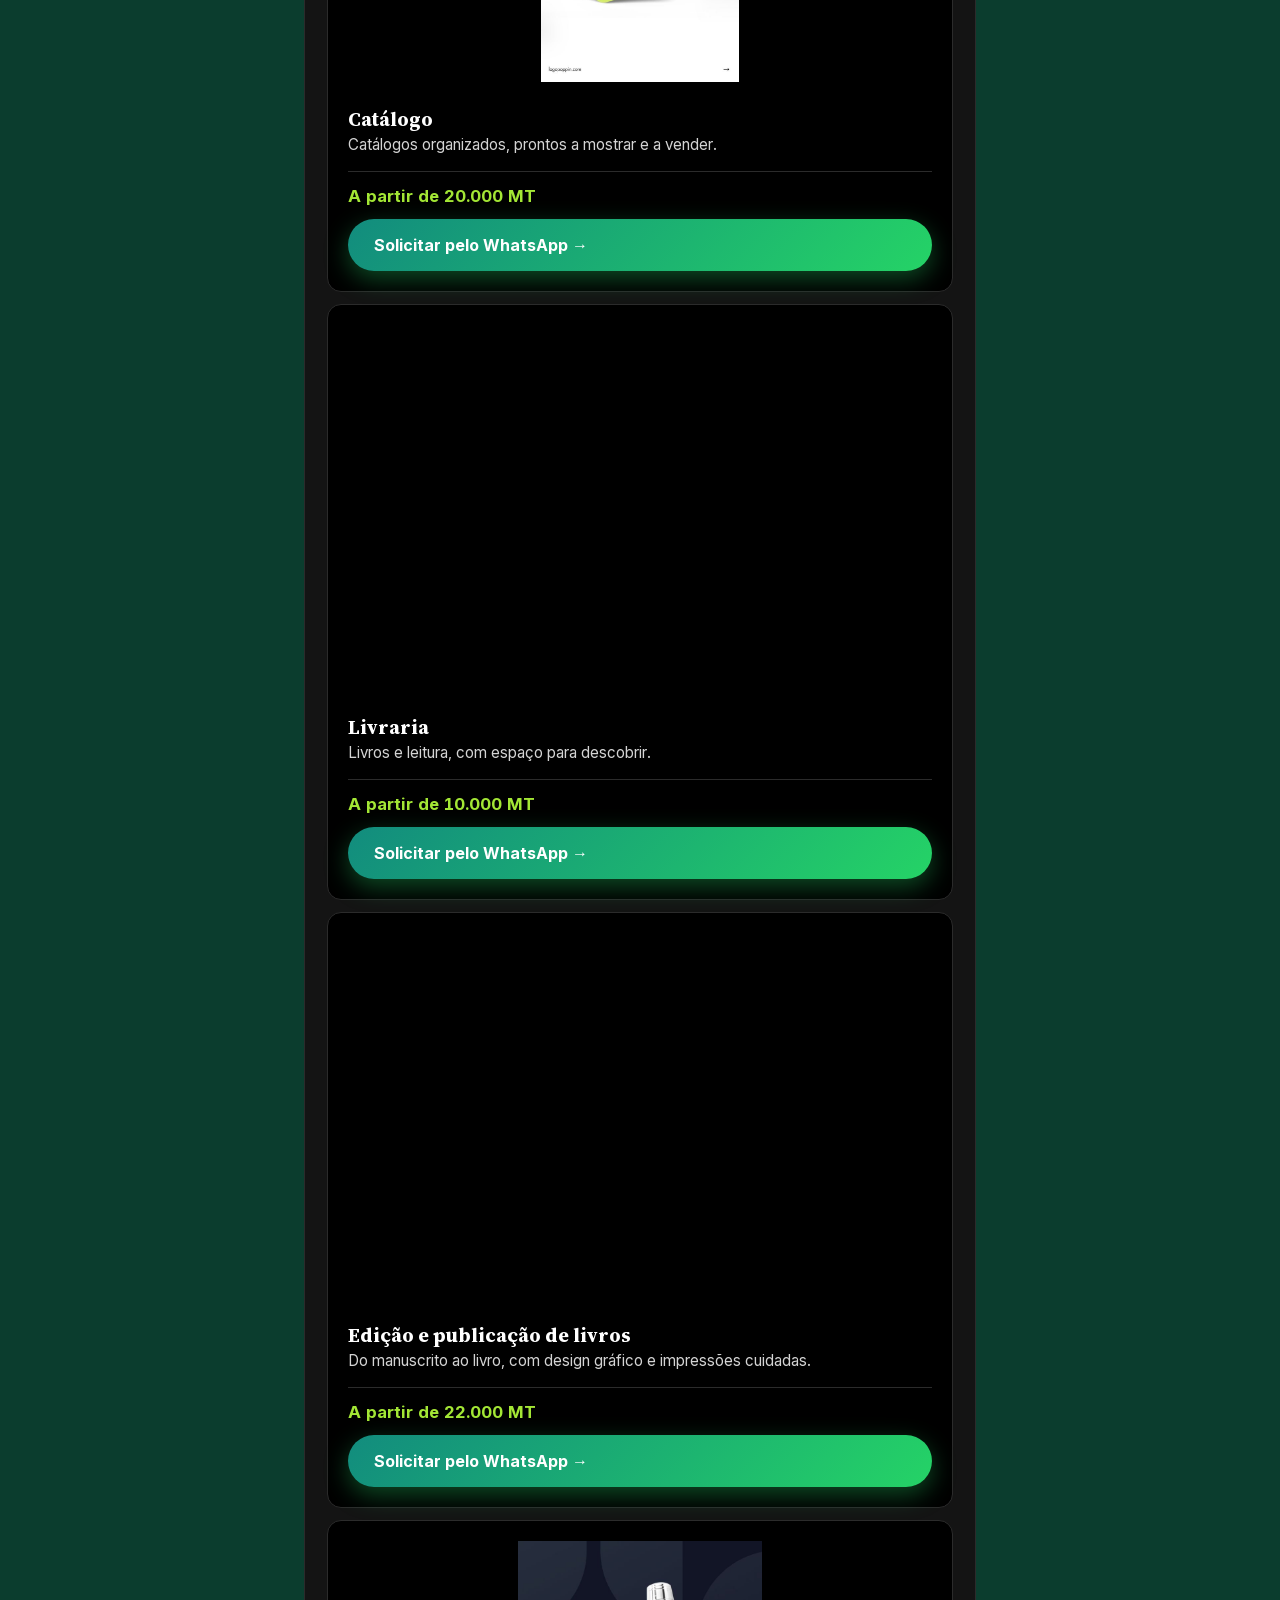
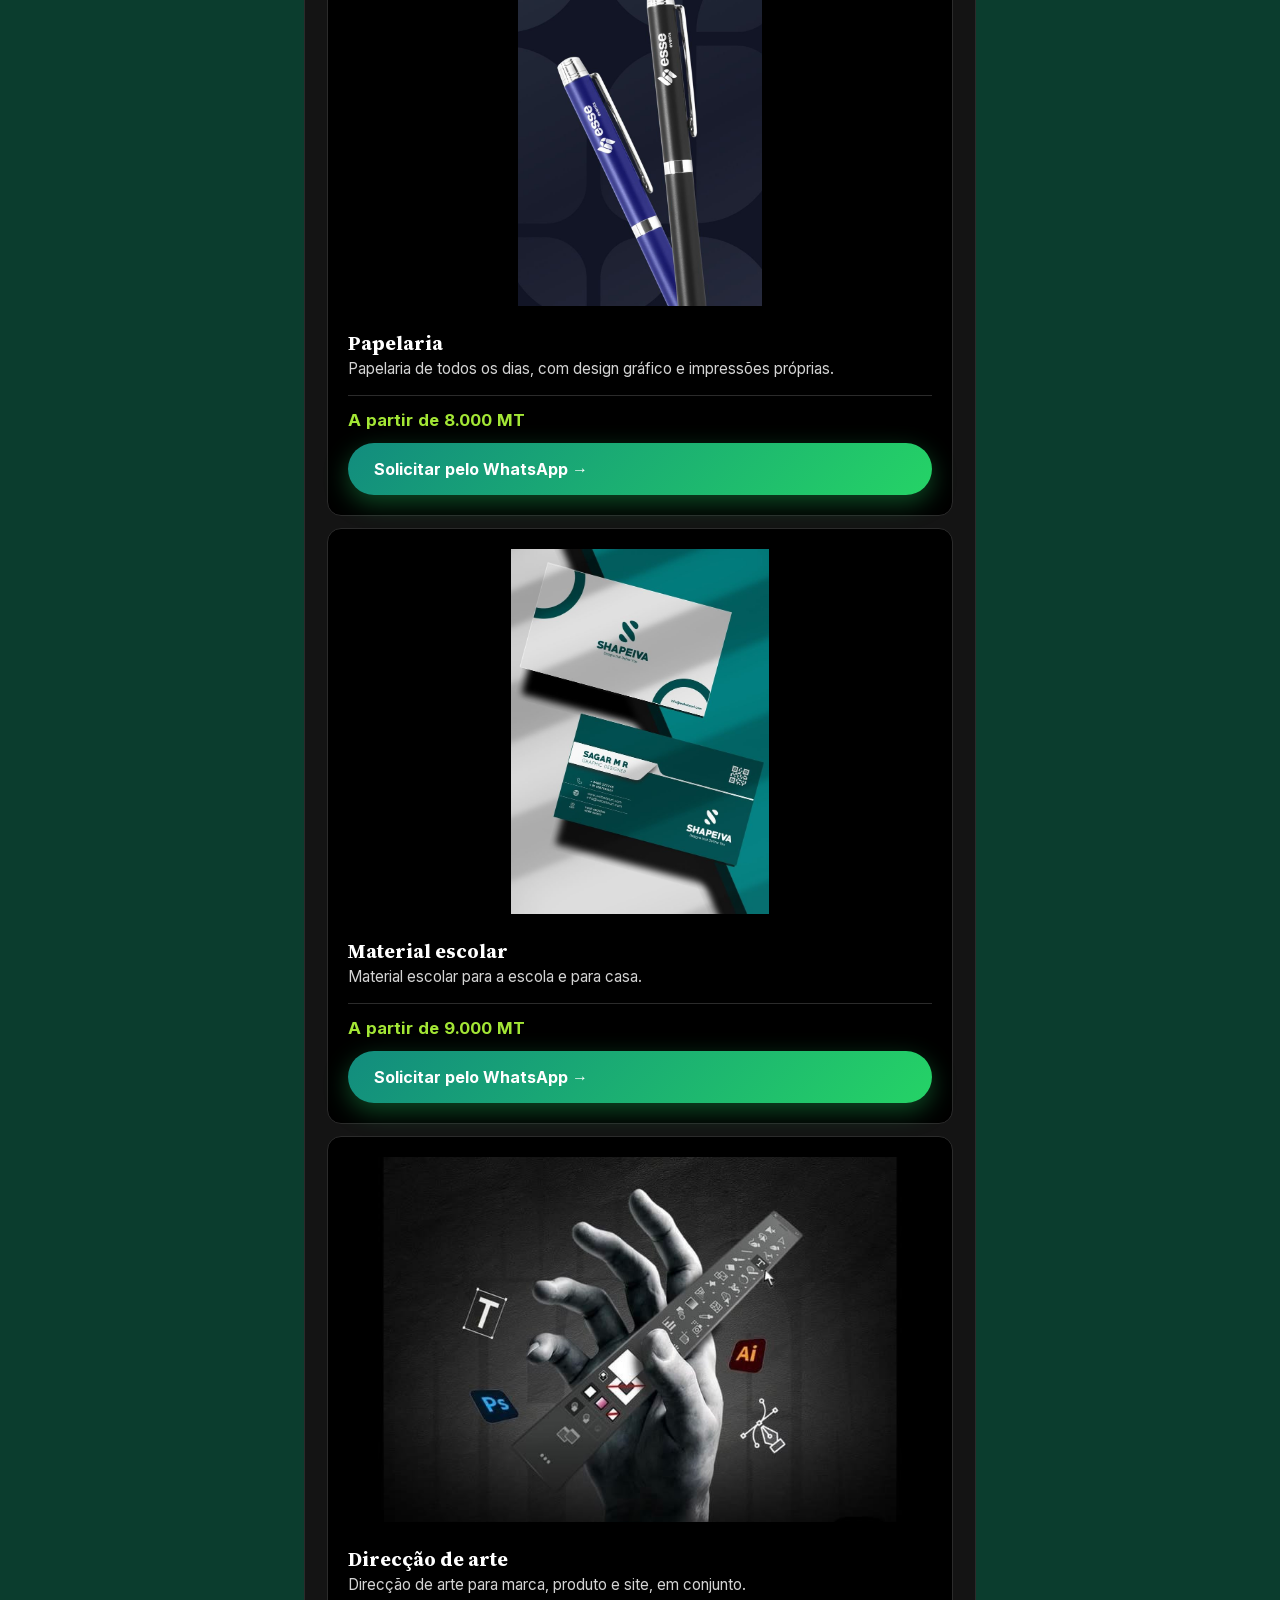
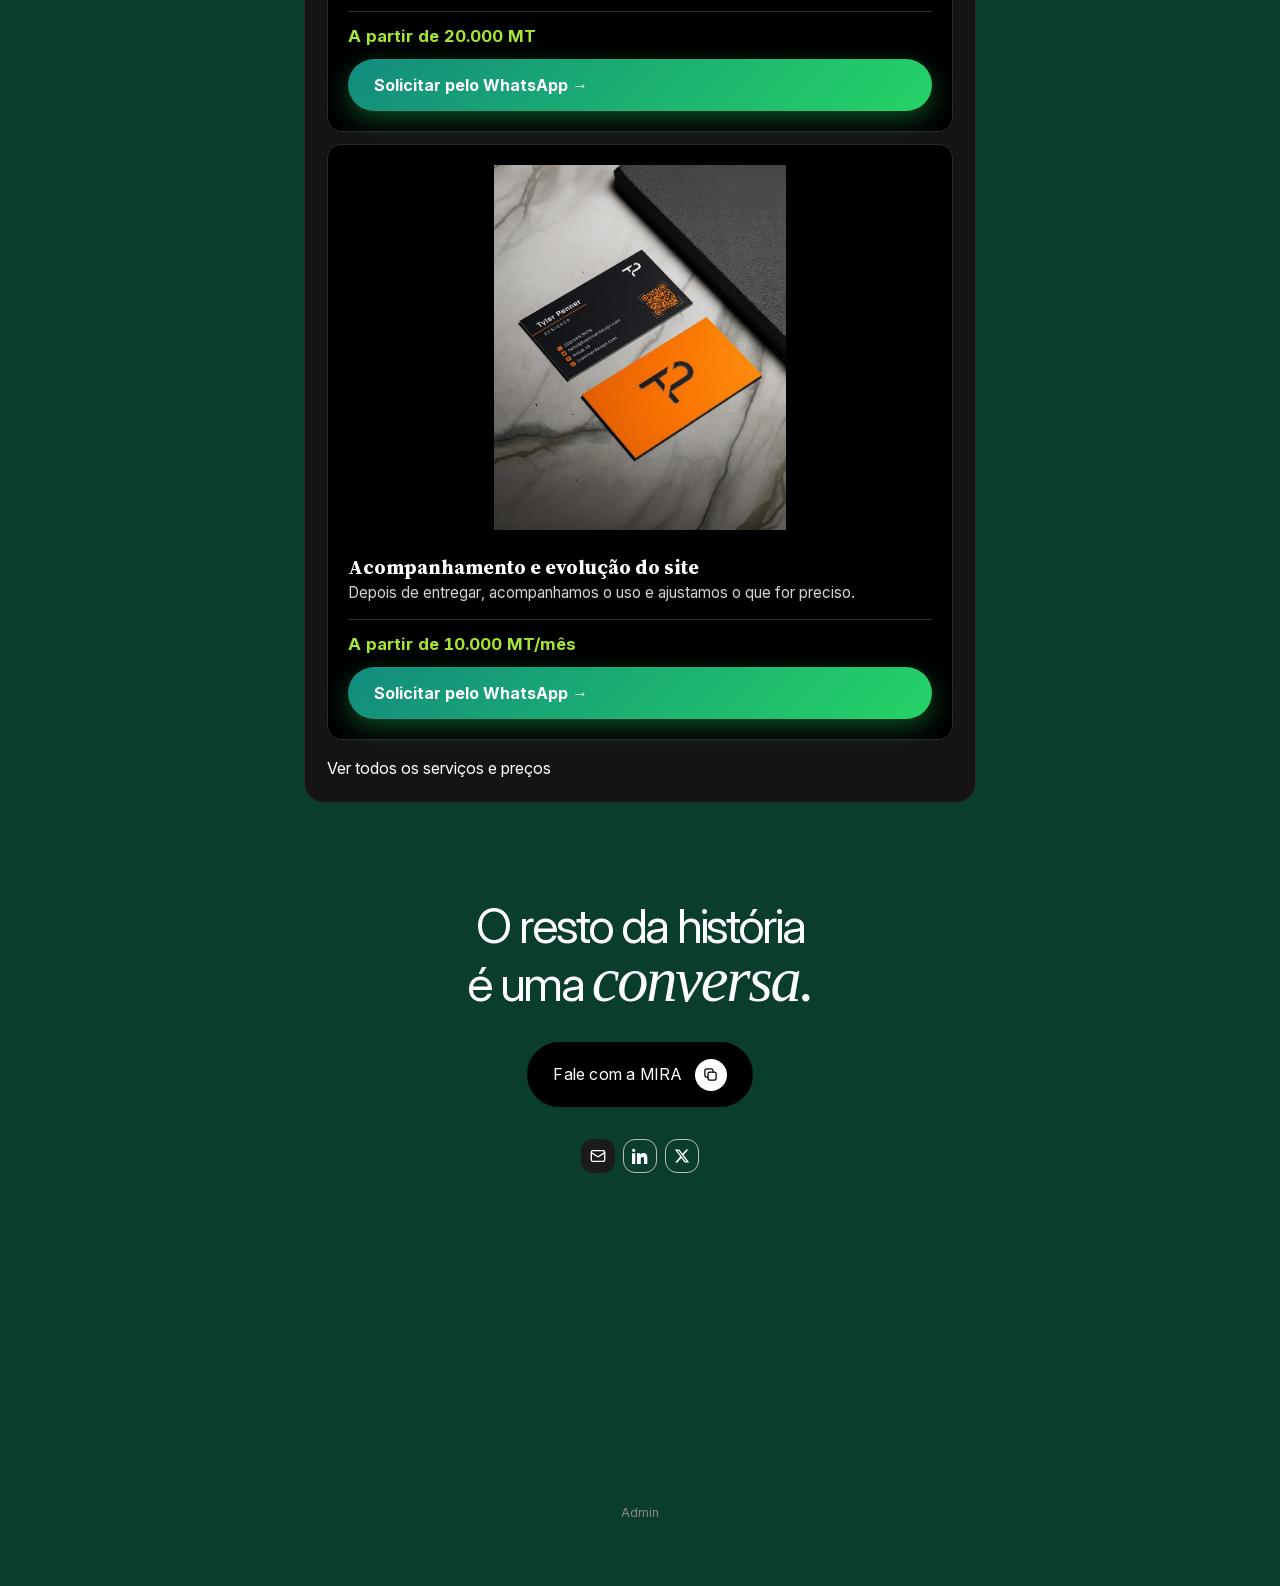
==== commit a92c2a6e: "Atualizar index.html: rodapé Admin dentro do main, remover botões duplicados" ====
--- a/index.html
+++ b/index.html
@@ -66,7 +66,7 @@
 <article class="mira-work-card mira-fazemos-card"><img src="images/mira-cadernos.jpg" alt="Papelaria MIRA — cadernos de espiral" loading="lazy" decoding="async"><p class="mira-work-type">PAPELARIA</p><h3>Papelaria</h3><p>Cadernos e papelaria, simples e bem feitos.</p></article>
 <article class="mira-work-card mira-fazemos-card"><img src="images/mira-material.jpg" alt="Material escolar MIRA — cadernos e lápis de cor" loading="lazy" decoding="async"><p class="mira-work-type">MATERIAL ESCOLAR</p><h3>Material escolar</h3><p>Material escolar para a escola e para casa.</p></article>
 <article class="mira-work-card mira-fazemos-card"><img src="images/mira-mochila.jpg" alt="Material escolar MIRA — mochila com material escolar" loading="lazy" decoding="async"><p class="mira-work-type">MATERIAL ESCOLAR</p><h3>Material escolar</h3><p>Mochilas e material escolar para o novo ano.</p></article>
-</div></section><section class="chapter" id="marca" data-title="Identidade de marca"><article class="project"><a href="#trabalhos" class="project-link" aria-labelledby="card-title-optimizely"><div class="project-frame"><div class="project-media media-optimizely" style="view-transition-name:project-media-optimizely-onramp;view-transition-class:vt-project-morph;aspect-ratio:var(--work-aspect)"><img class="mira-card-img" src="images/mira-marca.jpg" alt="Identidade de marca MIRA — cartões em branco sobre tecido claro" loading="lazy" decoding="async"></div><div class="project-caption"><div class="glass" aria-hidden="true"><i></i><i></i><i></i><i></i><i></i><i></i></div><div class="glass-scrim" aria-hidden="true"></div><span class="project-eyebrow"><span class="project-type"><span class="project-type-part">Identidade de marca</span> &nbsp;•&nbsp; <span class="project-type-part">IDENTIDADE DE MARCA</span> &nbsp;•&nbsp; <span class="project-type-part">Maputo</span></span></span><h2 class="project-title" id="card-title-optimizely">Uma marca clara, que se reconhece à primeira vista.</h2></div></div></a></article></section><section class="chapter" id="aplicacao" data-title="Aplicação"><article class="project is-faded-out"><a href="#trabalhos" class="project-link" aria-labelledby="card-title-doorlist"><div class="project-frame"><div class="project-media media-doorlist" style="view-transition-name:project-media-doorlist;view-transition-class:vt-project-morph;aspect-ratio:var(--work-aspect)"><img class="mira-card-img" src="images/mira-app.jpg" alt="Aplicação MIRA — ecrãs de aplicação limpos" loading="lazy" decoding="async"></div><div class="project-caption"><div class="glass" aria-hidden="true"><i></i><i></i><i></i><i></i><i></i><i></i></div><div class="glass-scrim" aria-hidden="true"></div><span class="project-eyebrow"><span class="project-type"><span class="project-type-part">Aplicação</span> &nbsp;•&nbsp; <span class="project-type-part">PRODUTO DIGITAL</span> &nbsp;•&nbsp; <span class="project-type-part">Maputo</span></span></span><h2 class="project-title" id="card-title-doorlist">Uma aplicação simples de usar, do primeiro ecrã ao último.</h2></div></div></a></article></section><section class="chapter" id="website" data-title="Website"><article class="project is-faded-out"><a href="#trabalhos" class="project-link" aria-labelledby="card-title-neuralyfe"><div class="project-frame"><div class="project-media media-neuralyfe" style="view-transition-name:project-media-neuralyfe;view-transition-class:vt-project-morph;aspect-ratio:var(--work-aspect)"><img class="mira-card-img" src="images/mira-site.jpg" alt="Website MIRA — portátil com um site limpo" loading="lazy" decoding="async"></div><div class="project-caption"><div class="glass" aria-hidden="true"><i></i><i></i><i></i><i></i><i></i><i></i></div><div class="glass-scrim" aria-hidden="true"></div><span class="project-eyebrow"><span class="project-type"><span class="project-type-part">Website</span> &nbsp;•&nbsp; <span class="project-type-part">WEBSITE</span> &nbsp;•&nbsp; <span class="project-type-part">Maputo</span></span></span><h2 class="project-title" id="card-title-neuralyfe">Um site limpo, rápido de ler e fácil de navegar.</h2></div></div></a></article></section><section class="chapter" id="editorial" data-title="Editorial"><article class="project is-faded-out"><a href="#trabalhos" class="project-link" aria-labelledby="card-title-phantom"><div class="project-frame"><div class="project-media media-phantom" style="view-transition-name:project-media-phantom;view-transition-class:vt-project-morph;aspect-ratio:var(--work-aspect)"><img class="mira-card-img" src="images/mira-editorial.jpg" alt="Editorial MIRA — revistas abertas com paginação limpa" loading="lazy" decoding="async"></div><div class="project-caption"><div class="glass" aria-hidden="true"><i></i><i></i><i></i><i></i><i></i><i></i></div><div class="glass-scrim" aria-hidden="true"></div><span class="project-eyebrow"><span class="project-type"><span class="project-type-part">Editorial</span> &nbsp;•&nbsp; <span class="project-type-part">EDITORIAL</span> &nbsp;•&nbsp; <span class="project-type-part">Maputo</span></span></span><h2 class="project-title" id="card-title-phantom">Páginas com espaço para respirar e uma história para contar.</h2></div></div></a></article></section><section class="chapter" id="play" data-title="Pormenores"><article class="project is-faded-out"><div class="project-meta"><h2 class="project-title" id="card-title-play">Pormenores que fazem a diferença.</h2><span class="project-type">Pormenores</span></div><ul class="mira-details"><li><strong>Tipografia</strong><p>Letras legíveis, com hierarquia clara e espaço para respirar.</p></li><li><strong>Cor</strong><p>Paletas contidas, com um acento só onde faz falta.</p></li><li><strong>Grelha</strong><p>Uma grelha simples, que mantém tudo alinhado em qualquer ecrã.</p></li></ul></article></section><section class="chapter is-faded-out" id="about" data-title="Sobre a MIRA"><div class="about"><button type="button" class="about-hand" aria-haspopup="dialog" aria-label="MIRA. Ver fotografias do estúdio"><span class="about-hand-peek about-hand-peek--right"><img src="images/mira-sobre.jpg" alt="" width="800" height="600" loading="lazy" decoding="async"></span><span class="about-hand-peek about-hand-peek--left"><img src="images/mira-equipa.jpg" alt="" width="800" height="600" loading="lazy" decoding="async"></span><span class="about-hand-top"><img src="images/mira-sobre.jpg" alt="" width="464" height="604" loading="lazy" decoding="async"></span></button><div class="about-copy"><h2 class="about-title">Desenhamos, ouvimos e simplificamos.</h2><p class="about-belief">Questionamos o pedido até encontrar o problema por baixo dele. Depois desenhamos com pouco, mas bem feito: marca, produto e site, sem ruído.</p><p class="about-more">Trabalhamos em equipa pequena, com tempo para cada projecto. Antes de desenhar, ouvimos; depois de entregar, acompanhamos o uso e ajustamos o que for preciso.</p><figure class="mira-sobre-figure"><img src="images/mira-sobre-2.jpg" alt="MIRA — amostras de tipografia e cor sobre a mesa de trabalho" loading="lazy" decoding="async"></figure><blockquote class="about-quote"><p>“Menos, mas melhor.”</p><cite class="about-attribution">MIRA · Maputo</cite></blockquote></div></div></section><section class="chapter" id="resume" data-title="Percurso"><div class="resume is-faded-out"><div class="resume-header"><h2 class="resume-heading">Percurso</h2></div><ol class="resume-summary-list" aria-label="Percurso do estúdio"><li class="resume-entry"><p class="resume-entry-role">Descobrir — o problema, o público e o contexto</p></li><li class="resume-entry"><p class="resume-entry-role">Desenhar — marca, produto e site, em conjunto</p></li><li class="resume-entry"><p class="resume-entry-role">Entregar — um sistema claro, pronto a usar e a crescer</p></li></ol><div class="resume-block mira-home-services" id="mira-home-services"><h2 class="mira-home-services-title">Serviços e preços</h2><p class="mira-home-services-sub">Escolhe um serviço, vê o preço e pede orçamento pelo WhatsApp.</p><ul class="mira-home-services-list"><li class="mira-home-service"><img class="mira-home-service-media" src="images/servico-merch.jpg" alt="Identidade de marca MIRA" loading="lazy" decoding="async"><div><strong>Identidade de marca</strong><span class="mira-home-service-desc">Uma marca clara, que se reconhece à primeira vista.</span></div><span class="mira-home-service-price">A partir de 25.000 MT</span><a class="btn-orcamento" data-service="Identidade de marca" href="https://wa.me/258840000000?text=Ol%C3%A1%20MIRA%2C%20quero%20pedir%20um%20or%C3%A7amento%20para%20Identidade%20de%20marca." target="_blank" rel="noopener noreferrer">Solicitar pelo WhatsApp →</a></li><li class="mira-home-service"><img class="mira-home-service-media" src="images/mira-app.jpg" alt="Produto digital MIRA" loading="lazy" decoding="async"><div><strong>Produto digital</strong><span class="mira-home-service-desc">Uma aplicação simples de usar, do primeiro ecrã ao último.</span></div><span class="mira-home-service-price">A partir de 30.000 MT</span><a class="btn-orcamento" data-service="Produto digital" href="https://wa.me/258840000000?text=Ol%C3%A1%20MIRA%2C%20quero%20pedir%20um%20or%C3%A7amento%20para%20Produto%20digital." target="_blank" rel="noopener noreferrer">Solicitar pelo WhatsApp →</a></li><li class="mira-home-service"><img class="mira-home-service-media" src="images/mira-site.jpg" alt="Websites MIRA" loading="lazy" decoding="async"><div><strong>Websites</strong><span class="mira-home-service-desc">Um site limpo, rápido de ler e fácil de navegar.</span></div><span class="mira-home-service-price">A partir de 35.000 MT</span><a class="btn-orcamento" data-service="Websites" href="https://wa.me/258840000000?text=Ol%C3%A1%20MIRA%2C%20quero%20pedir%20um%20or%C3%A7amento%20para%20Websites." target="_blank" rel="noopener noreferrer">Solicitar pelo WhatsApp →</a></li><li class="mira-home-service"><img class="mira-home-service-media" src="images/servico-september.jpg" alt="Editorial MIRA" loading="lazy" decoding="async"><div><strong>Editorial</strong><span class="mira-home-service-desc">Páginas com espaço para respirar e uma história para contar.</span></div><span class="mira-home-service-price">A partir de 18.000 MT</span><a class="btn-orcamento" data-service="Editorial" href="https://wa.me/258840000000?text=Ol%C3%A1%20MIRA%2C%20quero%20pedir%20um%20or%C3%A7amento%20para%20Editorial." target="_blank" rel="noopener noreferrer">Solicitar pelo WhatsApp →</a></li><li class="mira-home-service"><img class="mira-home-service-media" src="images/servico-saint.jpg" alt="Embalagem MIRA" loading="lazy" decoding="async"><div><strong>Embalagem</strong><span class="mira-home-service-desc">Embalagens que mostram o produto e a marca.</span></div><span class="mira-home-service-price">A partir de 15.000 MT</span><a class="btn-orcamento" data-service="Embalagem" href="https://wa.me/258840000000?text=Ol%C3%A1%20MIRA%2C%20quero%20pedir%20um%20or%C3%A7amento%20para%20Embalagem." target="_blank" rel="noopener noreferrer">Solicitar pelo WhatsApp →</a></li><li class="mira-home-service"><img class="mira-home-service-media" src="images/servico-burger.jpg" alt="Redes sociais MIRA" loading="lazy" decoding="async"><div><strong>Redes sociais</strong><span class="mira-home-service-desc">Conteúdos e imagens para as redes do negócio.</span></div><span class="mira-home-service-price">A partir de 12.000 MT</span><a class="btn-orcamento" data-service="Redes sociais" href="https://wa.me/258840000000?text=Ol%C3%A1%20MIRA%2C%20quero%20pedir%20um%20or%C3%A7amento%20para%20Redes%20sociais." target="_blank" rel="noopener noreferrer">Solicitar pelo WhatsApp →</a></li><li class="mira-home-service"><img class="mira-home-service-media" src="images/servico-global.jpg" alt="Catálogo MIRA" loading="lazy" decoding="async"><div><strong>Catálogo</strong><span class="mira-home-service-desc">Catálogos organizados, prontos a mostrar e a vender.</span></div><span class="mira-home-service-price">A partir de 20.000 MT</span><a class="btn-orcamento" data-service="Catálogo" href="https://wa.me/258840000000?text=Ol%C3%A1%20MIRA%2C%20quero%20pedir%20um%20or%C3%A7amento%20para%20Cat%C3%A1logo." target="_blank" rel="noopener noreferrer">Solicitar pelo WhatsApp →</a></li><li class="mira-home-service"><video class="mira-home-service-media" src="media/mira-video-3.mp4" autoplay muted loop playsinline preload="metadata" aria-label="Livraria MIRA"></video><div><strong>Livraria</strong><span class="mira-home-service-desc">Livros e leitura, com espaço para descobrir.</span></div><span class="mira-home-service-price">A partir de 10.000 MT</span><a class="btn-orcamento" data-service="Livraria" href="https://wa.me/258840000000?text=Ol%C3%A1%20MIRA%2C%20quero%20pedir%20um%20or%C3%A7amento%20para%20Livraria." target="_blank" rel="noopener noreferrer">Solicitar pelo WhatsApp →</a></li><li class="mira-home-service"><video class="mira-home-service-media" src="media/mira-video-1.mp4" autoplay muted loop playsinline preload="metadata" aria-label="Edição e publicação de livros MIRA"></video><div><strong>Edição e publicação de livros</strong><span class="mira-home-service-desc">Do manuscrito ao livro, com design gráfico e impressões cuidadas.</span></div><span class="mira-home-service-price">A partir de 22.000 MT</span><a class="btn-orcamento" data-service="Edição e publicação de livros" href="https://wa.me/258840000000?text=Ol%C3%A1%20MIRA%2C%20quero%20pedir%20um%20or%C3%A7amento%20para%20Edi%C3%A7%C3%A3o%20e%20publica%C3%A7%C3%A3o%20de%20livros." target="_blank" rel="noopener noreferrer">Solicitar pelo WhatsApp →</a></li><li class="mira-home-service"><img class="mira-home-service-media" src="images/servico-pens.jpg" alt="Papelaria MIRA" loading="lazy" decoding="async"><div><strong>Papelaria</strong><span class="mira-home-service-desc">Papelaria de todos os dias, com design gráfico e impressões próprias.</span></div><span class="mira-home-service-price">A partir de 8.000 MT</span><a class="btn-orcamento" data-service="Papelaria" href="https://wa.me/258840000000?text=Ol%C3%A1%20MIRA%2C%20quero%20pedir%20um%20or%C3%A7amento%20para%20Papelaria." target="_blank" rel="noopener noreferrer">Solicitar pelo WhatsApp →</a></li><li class="mira-home-service"><img class="mira-home-service-media" src="images/servico-shapeiva.jpg" alt="Material escolar MIRA" loading="lazy" decoding="async"><div><strong>Material escolar</strong><span class="mira-home-service-desc">Material escolar para a escola e para casa.</span></div><span class="mira-home-service-price">A partir de 9.000 MT</span><a class="btn-orcamento" data-service="Material escolar" href="https://wa.me/258840000000?text=Ol%C3%A1%20MIRA%2C%20quero%20pedir%20um%20or%C3%A7amento%20para%20Material%20escolar." target="_blank" rel="noopener noreferrer">Solicitar pelo WhatsApp →</a></li><li class="mira-home-service"><img class="mira-home-service-media" src="images/servico-hand.jpg" alt="Direcção de arte MIRA" loading="lazy" decoding="async"><div><strong>Direcção de arte</strong><span class="mira-home-service-desc">Direcção de arte para marca, produto e site, em conjunto.</span></div><span class="mira-home-service-price">A partir de 20.000 MT</span><a class="btn-orcamento" data-service="Direcção de arte" href="https://wa.me/258840000000?text=Ol%C3%A1%20MIRA%2C%20quero%20pedir%20um%20or%C3%A7amento%20para%20Direc%C3%A7%C3%A3o%20de%20arte." target="_blank" rel="noopener noreferrer">Solicitar pelo WhatsApp →</a></li><li class="mira-home-service"><img class="mira-home-service-media" src="images/servico-tyler.jpg" alt="Acompanhamento e evolução do site MIRA" loading="lazy" decoding="async"><div><strong>Acompanhamento e evolução do site</strong><span class="mira-home-service-desc">Depois de entregar, acompanhamos o uso e ajustamos o que for preciso.</span></div><span class="mira-home-service-price">A partir de 10.000 MT/mês</span><a class="btn-orcamento" data-service="Acompanhamento e evolução do site" href="https://wa.me/258840000000?text=Ol%C3%A1%20MIRA%2C%20quero%20pedir%20um%20or%C3%A7amento%20para%20Acompanhamento%20e%20evolu%C3%A7%C3%A3o%20do%20site." target="_blank" rel="noopener noreferrer">Solicitar pelo WhatsApp →</a></li></ul><p><a href="servicos.html">Ver todos os serviços e preços</a></p></div></section><section class="chapter" id="contact" data-title="Contacto"><div class="contact is-faded-out"><div class="contact-card"><h2 class="contact-heading">O resto da história é uma<!-- --> <span class="claim-accent">conversa.</span></h2><button class="contact-pill" type="button" aria-label="Copy Fale com a MIRA"><span class="contact-pill-text"><span class="contact-pill-rest">Fale com a MIRA</span><span class="contact-pill-done" aria-hidden="true"></span></span><span class="contact-pill-icon" aria-hidden="true"><svg class="contact-pill-glyph" viewBox="0 0 24 24" fill="none" stroke="currentColor" stroke-width="2" stroke-linecap="round" stroke-linejoin="round" aria-hidden="true" focusable="false"><rect x="8" y="8" width="13" height="13" rx="3"></rect><path d="M16 8V6a3 3 0 0 0-3-3H6a3 3 0 0 0-3 3v7a3 3 0 0 0 3 3h2"></path></svg><svg class="contact-pill-check" viewBox="0 0 24 24" fill="none" stroke="currentColor" stroke-width="2.4" stroke-linecap="round" stroke-linejoin="round" aria-hidden="true" focusable="false"><path d="M5 12.5 10 17.5 19 7"></path></svg></span></button><a class="btn-orcamento" href="https://wa.me/258840000000?text=Ol%C3%A1%20MIRA%2C%20quero%20pedir%20um%20or%C3%A7amento." target="_blank" rel="noopener noreferrer" style="display:inline-block;margin:12px 0 0 12px;padding:14px 26px;border-radius:999px;background:linear-gradient(135deg,#128C7E,#25D366);color:#fff;font-weight:700;text-decoration:none;box-shadow:0 8px 24px rgba(37,211,102,.35);">Pedir orçamento →</a><p class="contact-status"></p><div class="contact-social"><div class="rail-social"><a class="rail-social-btn rail-social-btn--mail" href="#contact" aria-label="Contacto"><svg viewBox="0 0 24 24" fill="none" stroke="currentColor" stroke-width="2" stroke-linecap="round" stroke-linejoin="round" aria-hidden="true" focusable="false"><rect x="2" y="4" width="20" height="16" rx="2"></rect><path d="m22 7-8.97 5.7a1.94 1.94 0 0 1-2.06 0L2 7"></path></svg></a><a class="rail-social-btn" href="#contact" target="_blank" rel="noopener noreferrer" aria-label="LinkedIn"><svg viewBox="0 0 24 24" fill="currentColor" aria-hidden="true" focusable="false"><path d="M4.98 3.5C4.98 4.88 3.87 6 2.5 6S0 4.88 0 3.5 1.12 1 2.5 1s2.48 1.12 2.48 2.5zM.02 8h4.96v16H.02V8zm7.5 0h4.76v2.19h.07c.66-1.25 2.28-2.57 4.69-2.57 5.02 0 5.95 3.3 5.95 7.59V24h-4.96v-6.79c0-1.62-.03-3.7-2.25-3.7-2.26 0-2.6 1.76-2.6 3.58V24H7.52V8z"></path></svg></a><a class="rail-social-btn" href="#contact" target="_blank" rel="noopener noreferrer" aria-label="X"><svg viewBox="0 0 24 24" fill="currentColor" aria-hidden="true" focusable="false"><path d="M18.244 2.25h3.308l-7.227 8.26 8.502 11.24h-6.66l-5.214-6.817L4.99 21.75H1.68l7.73-8.835L1.254 2.25H8.08l4.713 6.231zm-1.161 17.52h1.833L7.084 4.126H5.117z"></path></svg></a></div></div><p class="contact-status-sr" role="status"></p></div></div></section></div><nav class="ruler" aria-label="Sections"><button class="ruler-point" type="button" data-target="intro" aria-label="Ir para a introdução" aria-current="true"><span class="ruler-marker" aria-hidden="true"></span></button><button class="ruler-point" type="button" data-target="trabalhos" aria-label="Ir para Trabalhos" aria-current="false"><span class="ruler-marker" aria-hidden="true"></span></button><button class="ruler-point" type="button" data-target="trabalhos" aria-label="Ir para Trabalhos" aria-current="false"><span class="ruler-marker" aria-hidden="true"></span></button><button class="ruler-point" type="button" data-target="trabalhos" aria-label="Ir para Trabalhos" aria-current="false"><span class="ruler-marker" aria-hidden="true"></span></button><button class="ruler-point" type="button" data-target="trabalhos" aria-label="Ir para Trabalhos" aria-current="false"><span class="ruler-marker" aria-hidden="true"></span></button><button class="ruler-point" type="button" data-target="play" aria-label="Ir para Pormenores" aria-current="false"><span class="ruler-marker" aria-hidden="true"></span></button><button class="ruler-point" type="button" data-target="about" aria-label="Ir para Sobre a MIRA" aria-current="false"><span class="ruler-marker" aria-hidden="true"></span></button><button class="ruler-point" type="button" data-target="resume" aria-label="Ir para Percurso" aria-current="false"><span class="ruler-marker" aria-hidden="true"></span></button><button class="ruler-point" type="button" data-target="contact" aria-label="Ir para Contacto" aria-current="false"><span class="ruler-marker" aria-hidden="true"></span></button></nav></div><!--$--><!--/$--><footer class="shell-footer-narrow"><div class="rail-social"><a class="rail-social-btn rail-social-btn--mail" href="#contact" aria-label="Contacto"><svg viewBox="0 0 24 24" fill="none" stroke="currentColor" stroke-width="2" stroke-linecap="round" stroke-linejoin="round" aria-hidden="true" focusable="false"><rect x="2" y="4" width="20" height="16" rx="2"></rect><path d="m22 7-8.97 5.7a1.94 1.94 0 0 1-2.06 0L2 7"></path></svg></a><a class="rail-social-btn" href="#contact" target="_blank" rel="noopener noreferrer" aria-label="LinkedIn"><svg viewBox="0 0 24 24" fill="currentColor" aria-hidden="true" focusable="false"><path d="M4.98 3.5C4.98 4.88 3.87 6 2.5 6S0 4.88 0 3.5 1.12 1 2.5 1s2.48 1.12 2.48 2.5zM.02 8h4.96v16H.02V8zm7.5 0h4.76v2.19h.07c.66-1.25 2.28-2.57 4.69-2.57 5.02 0 5.95 3.3 5.95 7.59V24h-4.96v-6.79c0-1.62-.03-3.7-2.25-3.7-2.26 0-2.6 1.76-2.6 3.58V24H7.52V8z"></path></svg></a><a class="rail-social-btn" href="#contact" target="_blank" rel="noopener noreferrer" aria-label="X"><svg viewBox="0 0 24 24" fill="currentColor" aria-hidden="true" focusable="false"><path d="M18.244 2.25h3.308l-7.227 8.26 8.502 11.24h-6.66l-5.214-6.817L4.99 21.75H1.68l7.73-8.835L1.254 2.25H8.08l4.713 6.231zm-1.161 17.52h1.833L7.084 4.126H5.117z"></path></svg></a></div></footer></main></div><script src="js/3ymird3eqanq3.js" id="_R_" async=""></script><script>(self.__next_f=self.__next_f||[]).push([0])</script><script>self.__next_f.push([1,"1:I[68017,[\"/_next/static/chunks/3r7ejhk7k2bl_.js\",\"/_next/static/chunks/158myu8e_yme3.js\",\"/_next/static/chunks/1izn1clvz_az3.js\",\"/_next/static/chunks/0qgrku5q3a9pb.js\"],\"HTTPAccessFallbackBoundary\"]\ne:I[68027,[\"/_next/static/chunks/3r7ejhk7k2bl_.js\",\"/_next/static/chunks/158myu8e_yme3.js\",\"/_next/static/chunks/1izn1clvz_az3.js\",\"/_next/static/chunks/0qgrku5q3a9pb.js\"],\"default\",1]\n:HL[\"/_next/static/chunks/3ordo05q5n5pt.css\",\"style\"]\n:HL[\"/_next/static/chunks/0j_dk3jrec-ve.css\",\"style\"]\n2:T731,"])</script><script>self.__next_f.push([1,"(function(){var h=document.documentElement,d=document,C=\"mark-land\",I=\"intro\",o=!1;if(matchMedia(\"(prefers-reduced-motion: reduce)\").matches)return;try{var n=performance.getEntriesByType(\"navigation\")[0],t=n\u0026\u0026n.type,r=d.referrer,s=!!r\u0026\u0026new URL(r).origin===location.origin;o=t===\"reload\"||(t===\"navigate\"\u0026\u0026!s)}catch(e){}function go(e){if(e.target.closest\u0026\u0026e.target.closest(\".identity\"))h.classList.add(C)}addEventListener(\"mouseover\",go);addEventListener(\"focusin\",go);addEventListener(\"animationend\",function(e){if(e.animationName===\"identity-dot-land\")h.classList.remove(C)});if(!o)return;var p=location.pathname===\"/\"\u0026\u0026!location.hash,X=[\"wheel\",\"touchstart\",\"keydown\",\"pointerdown\"],O={capture:!0,passive:!0},f=0;function intro(a){return a.animationName\u0026\u0026a.animationName.indexOf(\"intro-\")===0}function run(){return d.getAnimations().some(function(a){return intro(a)\u0026\u0026a.playState===\"running\"})}function end(){h.classList.remove(I,C);X.forEach(function(x){removeEventListener(x,end,O)});removeEventListener(\"animationstart\",st);removeEventListener(\"animationend\",en);removeEventListener(\"animationcancel\",en);clearTimeout(f)}function chk(){if(run())f=setTimeout(chk,500);else end()}function st(e){if(!f\u0026\u0026intro(e))f=setTimeout(chk,2e3)}function en(e){if(intro(e)\u0026\u0026!run())end()}function go2(){h.classList.add(C);if(!p)return;h.classList.add(I);X.forEach(function(x){addEventListener(x,end,O)});addEventListener(\"animationstart\",st);addEventListener(\"animationend\",en);addEventListener(\"animationcancel\",en)}function hid(){return d.prerendering||d.visibilityState===\"hidden\"}if(p)h.classList.add(\"has-intro\");if(!hid())return go2();function v(){if(hid())return;d.removeEventListener(\"visibilitychange\",v);d.removeEventListener(\"prerenderingchange\",v);go2()}d.addEventListener(\"visibilitychange\",v);d.addEventListener(\"prerenderingchange\",v)})()"])</script><script>self.__next_f.push([1,"3:T88a,"])</script><script>self.__next_f.push([1,"(function(){\nvar KEY=\"vt-return\",MIN=0.5,h=document.documentElement;\nfunction media(s){return document.querySelector('[style*=\"project-media-'+s+'\"]')}\nfunction onScreen(el){if(!el)return 0;var r=el.getBoundingClientRect();if(!r.height)return 0;return Math.max(0,Math.min(innerHeight,r.bottom)-Math.max(0,r.top))/r.height}\nfunction clear(){h.classList.remove(\"vt-return-morph\",\"vt-return-axis\")}\nfunction store(k,v){try{v==null?sessionStorage.removeItem(k):sessionStorage.setItem(k,v)}catch(_){}}\nfunction read(k){try{var v=sessionStorage.getItem(k);sessionStorage.removeItem(k);return v}catch(_){return null}}\naddEventListener(\"click\",function(e){\nvar a=e.target.closest\u0026\u0026e.target.closest(\"a[data-return]\");\nif(!a||e.defaultPrevented||e.button!==0||e.metaKey||e.ctrlKey||e.shiftKey||e.altKey)return;\nstore(KEY+\"-kbd\",e.detail===0?\"1\":null);\nvar n=window.navigation;if(!n||!n.canGoBack||!n.currentEntry)return;\nvar p=n.entries()[n.currentEntry.index-1];if(!p||!p.url)return;\nvar u=new URL(p.url);if(u.origin!==location.origin||u.pathname!==\"/\")return;\ne.preventDefault();n.back();\n});\naddEventListener(\"pageswap\",function(e){\nvar m=location.pathname.match(/^\\/work\\/([^\\/]+)/);\nif(!m||!e.activation||!e.activation.entry||!e.activation.entry.url)return;\nif(new URL(e.activation.entry.url).pathname!==\"/\")return;\nvar mode=onScreen(media(m[1]))\u003e=MIN?\"morph\":\"axis\";\nstore(KEY,JSON.stringify({slug:m[1],mode:mode,t:Date.now()}));\nif(e.viewTransition)h.classList.add(\"vt-return-\"+mode);\n});\naddEventListener(\"pagereveal\",function(e){\nclear();\nif(location.pathname!==\"/\")return;\nvar r;try{r=JSON.parse(read(KEY)||\"null\")}catch(_){}\nvar kbd=read(KEY+\"-kbd\")===\"1\";\nif(!r||Date.now()-r.t\u003e30000)return;\nif(location.hash)history.replaceState(history.state,\"\",\"/\");\nvar card=media(r.slug);\nif(card\u0026\u0026onScreen(card)\u003c0.9){var b=card.getBoundingClientRect();scrollTo({top:b.top+scrollY-(innerHeight-b.height)/2,behavior:\"instant\"})}\nif(e.viewTransition){h.classList.add(\"vt-return-\"+r.mode);e.viewTransition.finished.finally(clear)}\nvar link=card\u0026\u0026card.closest(\"a\");\nif(link\u0026\u0026(!document.activeElement||document.activeElement===document.body))link.focus({preventScroll:true,focusVisible:kbd});\n});\n})()"])</script><script>self.__next_f.push([1,"0:{\"P\":null,\"c\":[\"\",\"\"],\"q\":\"\",\"i\":false,\"f\":[[[\"\",{\"children\":[\"__PAGE__\",{}],\"sections\":[\"__DEFAULT__\",{}]},\"$undefined\",\"$undefined\",16],[[\"$\",\"$L1\",\"c\",{\"notFound\":[[[\"$\",\"link\",\"0\",{\"rel\":\"stylesheet\",\"href\":\"/_next/static/chunks/3ordo05q5n5pt.css\",\"precedence\":\"next\",\"crossOrigin\":\"$undefined\",\"nonce\":\"$undefined\"}],[\"$\",\"script\",\"script-0\",{\"src\":\"/_next/static/chunks/3r7ejhk7k2bl_.js\",\"async\":true,\"nonce\":\"$undefined\"}],[\"$\",\"script\",\"script-1\",{\"src\":\"/_next/static/chunks/158myu8e_yme3.js\",\"async\":true,\"nonce\":\"$undefined\"}],[\"$\",\"script\",\"script-2\",{\"src\":\"/_next/static/chunks/1izn1clvz_az3.js\",\"async\":true,\"nonce\":\"$undefined\"}],[\"$\",\"script\",\"script-3\",{\"src\":\"/_next/static/chunks/0qgrku5q3a9pb.js\",\"async\":true,\"nonce\":\"$undefined\"}]],[\"$\",\"html\",null,{\"lang\":\"en\",\"suppressHydrationWarning\":true,\"children\":[[\"$\",\"head\",null,{\"children\":[[\"$\",\"script\",null,{\"dangerouslySetInnerHTML\":{\"__html\":\"document.documentElement.classList.add(\\\"js-rail-nav\\\")\"}}],[\"$\",\"script\",null,{\"dangerouslySetInnerHTML\":{\"__html\":\"$2\"}}],[\"$\",\"script\",null,{\"dangerouslySetInnerHTML\":{\"__html\":\"addEventListener(\\\"pagereveal\\\",function(e){if(!e.viewTransition||!document.querySelector(\\\".tpl-page .cs-meta\\\"))return;var h=document.documentElement;h.classList.add(\\\"vt-entering\\\");addEventListener(\\\"animationend\\\",function f(a){if(a.animationName===\\\"cs-enter-rise\\\"\u0026\u0026a.target.classList.contains(\\\"cs-meta\\\")){h.classList.remove(\\\"vt-entering\\\");removeEventListener(\\\"animationend\\\",f)}})})\"}}],[\"$\",\"script\",null,{\"dangerouslySetInnerHTML\":{\"__html\":\"$3\"}}],\"$L4\",\"$L5\",\"$L6\",\"$L7\",\"$L8\"]}],\"$L9\"]}]],\"children\":[\"$0:f:0:1:0:props:notFound:0\",\"$La\"]}],{\"children\":[\"$Lb\",{},null,false,null],\"sections\":[\"$Lc\",{},null,false,null]},null,false,null],\"$Ld\",false]],\"m\":\"$undefined\",\"G\":[\"$e\",[\"$Lf\"]],\"S\":true,\"h\":null,\"s\":\"$undefined\",\"l\":\"$undefined\",\"p\":\"$undefined\",\"d\":\"$undefined\",\"b\":\"03bSYe1XJLQG5K29iUMld\"}\n"])</script><script>self.__next_f.push([1,"10:I[81760,[\"/_next/static/chunks/3r7ejhk7k2bl_.js\",\"/_next/static/chunks/158myu8e_yme3.js\",\"/_next/static/chunks/1izn1clvz_az3.js\",\"/_next/static/chunks/0qgrku5q3a9pb.js\"],\"ConsoleSignature\"]\n11:I[72940,[\"/_next/static/chunks/3r7ejhk7k2bl_.js\",\"/_next/static/chunks/158myu8e_yme3.js\",\"/_next/static/chunks/1izn1clvz_az3.js\",\"/_next/static/chunks/0qgrku5q3a9pb.js\"],\"Analytics\"]\n27:\"$Sreact.fragment\"\n28:I[92078,[\"/_next/static/chunks/3r7ejhk7k2bl_.js\",\"/_next/static/chunks/158myu8e_yme3.js\",\"/_next/static/chunks/1izn1clvz_az3.js\",\"/_next/static/chunks/0qgrku5q3a9pb.js\",\"/_next/static/chunks/231jg9ylbzchl.js\",\"/_next/static/chunks/1d36klysi25fb.js\"],\"TrackedLink\"]\n39:I[97367,[\"/_next/static/chunks/3r7ejhk7k2bl_.js\",\"/_next/static/chunks/158myu8e_yme3.js\",\"/_next/static/chunks/1izn1clvz_az3.js\",\"/_next/static/chunks/0qgrku5q3a9pb.js\"],\"ViewportBoundary\"]\n3b:I[97367,[\"/_next/static/chunks/3r7ejhk7k2bl_.js\",\"/_next/static/chunks/158myu8e_yme3.js\",\"/_next/static/chunks/1izn1clvz_az3.js\",\"/_next/static/chunks/0qgrku5q3a9pb.js\"],\"MetadataBoundary\"]\n3c:\"$Sreact.suspense\"\n:HL[\"/fonts/Inter-Variable.woff2\",\"font\",{\"crossOrigin\":\"anonymous\",\"type\":\"font/woff2\"}]\n:HL[\"/fonts/GeistMono-Variable.woff2\",\"font\",{\"crossOrigin\":\"anonymous\",\"type\":\"font/woff2\"}]\n:HL[\"/fonts/SourceSerif4-Variable.woff2\",\"font\",{\"crossOrigin\":\"anonymous\",\"type\":\"font/woff2\"}]\n4:[\"$\",\"script\",null,{\"type\":\"speculationrules\",\"dangerouslySetInnerHTML\":{\"__html\":\"{\\\"prerender\\\":[{\\\"where\\\":{\\\"href_matches\\\":\\\"/work/*\\\"},\\\"eagerness\\\":\\\"moderate\\\"}]}\"}}]\n5:[\"$\",\"link\",null,{\"rel\":\"preload\",\"href\":\"/fonts/Inter-Variable.woff2\",\"as\":\"font\",\"type\":\"font/woff2\",\"crossOrigin\":\"anonymous\"}]\n6:[\"$\",\"link\",null,{\"rel\":\"preload\",\"href\":\"/fonts/GeistMono-Variable.woff2\",\"as\":\"font\",\"type\":\"font/woff2\",\"crossOrigin\":\"anonymous\"}]\n7:[\"$\",\"link\",null,{\"rel\":\"preload\",\"href\":\"/fonts/SourceSerif4-Variable.woff2\",\"as\":\"font\",\"type\":\"font/woff2\",\"crossOrigin\":\"anonymous\"}]\n8:[[\"$\",\"script\",null,{\"async\":true,\"src\":\"\"}],[\"$\",\"script\",null,{\"dangerouslySetInnerHTML\":{\"__html\":\"window.dataLayer=window.dataLayer||[];function gtag(){dataLayer.push(arguments);}gtag('js',new Date());gtag('config','');\"}}]]\n12:T550,M190.954 64.0595L190.934 48.9975C190.933 46.5401 190.519 41.5364 191.623 39.5256C193.708 37.5342 207.612 41.6416 210.941 41.4945C212.407 41.3987 213.741 40.5688 215.117 40.0874C222.163 37.6214 229.976 36.7893 235.597 42.6952C241.128 48.5069 244.54 45.8259 250.015 42.1624C259.38 35.8938 273.001 36.8911 280.766 45.3034C282.457 47.1027 284.019 49.4116 284.912 51.772C287.438 59.5278 286.902 67.9558 287.25 75.9641C287.446 80.4529 287.982 84.9864 287.85 89.3218C287.555 99.0437 284.312 98.9908 275.877 98.5571C274.846 98.504 273.033 98.5415 272.178 97.5346C271.1 95.7408 271.26 92.7592 271.116 90.6956C270.382 80.1059 271.388 69.1246 269.505 58.677C268.854 55.0672 264.639 51.8317 261.028 51.7088C252.521 51.4193 247.361 56.4526 247.216 64.8991C246.728 74.8348 248.156 84.5033 247.145 94.3885C247.032 95.4545 246.498 97.3222 245.643 98.104C243.459 99.4988 238.252 99.2599 235.625 99.2358C234.175 99.1502 232.641 98.5902 231.688 97.462C231.079 96.7355 230.647 95.0891 230.616 94.1357C230.253 82.9636 230.651 73.0121 229.675 61.7453C228.854 52.2839 220.168 48.8871 212.541 54.0344C209.187 56.2982 207.632 62.3724 207.265 66.1304C206.684 72.867 207.075 79.7681 207.041 86.5328C207.373 97.7845 207.671 99.7126 195.407 99.1628C189.564 98.9009 191.234 89.4631 190.926 85.6931C190.88 81.333 190.859 76.8498 190.959 72.5155C191.304 71.166 191.38 65.3027 190.954 64.0595Z"])</script><script>self.__next_f.push([1,"9:[\"$\",\"body\",null,{\"children\":[[\"$\",\"a\",null,{\"className\":\"skip-link\",\"href\":\"#main\",\"children\":\"Saltar para os trabalhos\"}],[\"$\",\"$L10\",null,{}],[\"$\",\"$L11\",null,{}],[\"$\",\"div\",null,{\"className\":\"shell-frame\",\"children\":[[\"$\",\"header\",null,{\"className\":\"identity-rail\",\"data-shell-rail\":true,\"children\":[[\"$\",\"a\",null,{\"className\":\"identity\",\"href\":\"/\",\"aria-label\":\"MIRA, home\",\"children\":[[\"$\",\"svg\",null,{\"className\":\"identity-logo\",\"viewBox\":\"15 14 293 89\",\"role\":\"img\",\"aria-label\":\"MIRA wordmark\",\"children\":[[\"$\",\"path\",null,{\"d\":\"$12\",\"fill\":\"currentColor\"}],[\"$\",\"path\",null,{\"d\":\"M190.403 63.1602L190.954 64.0597C191.38 65.3029 191.304 71.1662 190.959 72.5156L190.592 72.3692C190.711 69.2059 190.776 66.3075 190.403 63.1602Z\",\"fill\":\"currentColor\"}],[\"$\",\"path\",null,{\"d\":\"M157.18 37.8934C174.24 37.5506 187.416 45.5462 190.403 63.159L190.954 64.0584C191.381 65.3015 191.304 71.1644 190.959 72.5145L190.592 72.368C190.222 74.5397 189.887 76.7881 189.267 78.9031C187.548 84.7479 183.629 89.9831 178.688 93.4891C171.568 98.542 162.256 100.291 153.697 98.8065C145.414 97.3871 138.045 92.7075 133.237 85.8133C130.522 81.9414 129.392 78.0027 128.217 73.5242L128.103 72.7176C127.715 70.0478 127.819 67.3908 128.008 64.7117C128.326 62.814 128.735 60.9757 129.321 59.1522C133.302 46.7616 144.089 38.1566 157.18 37.8934ZM159.066 50.7596C154.936 51.0792 151.117 53.2698 148.441 56.3895C145.478 59.8454 143.627 64.3139 143.985 68.9227C144.377 73.954 146.129 79.0296 150.081 82.3738C152.897 84.7571 156.171 85.8687 159.795 86.157C163.472 86.3567 166.648 85.1806 169.396 82.7029C172.873 79.5674 174.495 75.0868 174.717 70.4871C174.976 65.1335 173.826 59.9484 170.139 55.9109C167.368 52.8796 163.171 50.9406 159.066 50.7596Z\",\"fill\":\"currentColor\"}],[\"$\",\"path\",null,{\"d\":\"M127.587 56.7041C127.865 58.4098 127.471 64.0556 128.008 64.7127C127.819 67.3919 127.715 70.0485 128.103 72.7184C127.957 72.3444 127.954 72.0816 127.572 71.9139C127.306 71.3727 127.527 58.2034 127.587 56.7041Z\",\"fill\":\"currentColor\"}],[\"$\",\"path\",null,{\"d\":\"M127.572 71.9136C127.954 72.0814 127.957 72.3441 128.103 72.7181L128.217 73.5244C127.061 74.9177 128.47 80.1445 127.612 81.105C127.329 78.4253 127.583 74.6905 127.572 71.9136Z\",\"fill\":\"currentColor\"}],\"$L13\",\"$L14\",\"$L15\",\"$L16\"]}],\"$L17\"]}],\"$L18\",\"$L19\",\"$L1a\"]}],\"$L1b\",\"$L1c\"]}],\"$L1d\",\"$L1e\"]}]\n"])</script><script>self.__next_f.push([1,"1f:T731,"])</script><script>self.__next_f.push([1,"(function(){var h=document.documentElement,d=document,C=\"mark-land\",I=\"intro\",o=!1;if(matchMedia(\"(prefers-reduced-motion: reduce)\").matches)return;try{var n=performance.getEntriesByType(\"navigation\")[0],t=n\u0026\u0026n.type,r=d.referrer,s=!!r\u0026\u0026new URL(r).origin===location.origin;o=t===\"reload\"||(t===\"navigate\"\u0026\u0026!s)}catch(e){}function go(e){if(e.target.closest\u0026\u0026e.target.closest(\".identity\"))h.classList.add(C)}addEventListener(\"mouseover\",go);addEventListener(\"focusin\",go);addEventListener(\"animationend\",function(e){if(e.animationName===\"identity-dot-land\")h.classList.remove(C)});if(!o)return;var p=location.pathname===\"/\"\u0026\u0026!location.hash,X=[\"wheel\",\"touchstart\",\"keydown\",\"pointerdown\"],O={capture:!0,passive:!0},f=0;function intro(a){return a.animationName\u0026\u0026a.animationName.indexOf(\"intro-\")===0}function run(){return d.getAnimations().some(function(a){return intro(a)\u0026\u0026a.playState===\"running\"})}function end(){h.classList.remove(I,C);X.forEach(function(x){removeEventListener(x,end,O)});removeEventListener(\"animationstart\",st);removeEventListener(\"animationend\",en);removeEventListener(\"animationcancel\",en);clearTimeout(f)}function chk(){if(run())f=setTimeout(chk,500);else end()}function st(e){if(!f\u0026\u0026intro(e))f=setTimeout(chk,2e3)}function en(e){if(intro(e)\u0026\u0026!run())end()}function go2(){h.classList.add(C);if(!p)return;h.classList.add(I);X.forEach(function(x){addEventListener(x,end,O)});addEventListener(\"animationstart\",st);addEventListener(\"animationend\",en);addEventListener(\"animationcancel\",en)}function hid(){return d.prerendering||d.visibilityState===\"hidden\"}if(p)h.classList.add(\"has-intro\");if(!hid())return go2();function v(){if(hid())return;d.removeEventListener(\"visibilitychange\",v);d.removeEventListener(\"prerenderingchange\",v);go2()}d.addEventListener(\"visibilitychange\",v);d.addEventListener(\"prerenderingchange\",v)})()"])</script><script>self.__next_f.push([1,"20:T88a,"])</script><script>self.__next_f.push([1,"(function(){\nvar KEY=\"vt-return\",MIN=0.5,h=document.documentElement;\nfunction media(s){return document.querySelector('[style*=\"project-media-'+s+'\"]')}\nfunction onScreen(el){if(!el)return 0;var r=el.getBoundingClientRect();if(!r.height)return 0;return Math.max(0,Math.min(innerHeight,r.bottom)-Math.max(0,r.top))/r.height}\nfunction clear(){h.classList.remove(\"vt-return-morph\",\"vt-return-axis\")}\nfunction store(k,v){try{v==null?sessionStorage.removeItem(k):sessionStorage.setItem(k,v)}catch(_){}}\nfunction read(k){try{var v=sessionStorage.getItem(k);sessionStorage.removeItem(k);return v}catch(_){return null}}\naddEventListener(\"click\",function(e){\nvar a=e.target.closest\u0026\u0026e.target.closest(\"a[data-return]\");\nif(!a||e.defaultPrevented||e.button!==0||e.metaKey||e.ctrlKey||e.shiftKey||e.altKey)return;\nstore(KEY+\"-kbd\",e.detail===0?\"1\":null);\nvar n=window.navigation;if(!n||!n.canGoBack||!n.currentEntry)return;\nvar p=n.entries()[n.currentEntry.index-1];if(!p||!p.url)return;\nvar u=new URL(p.url);if(u.origin!==location.origin||u.pathname!==\"/\")return;\ne.preventDefault();n.back();\n});\naddEventListener(\"pageswap\",function(e){\nvar m=location.pathname.match(/^\\/work\\/([^\\/]+)/);\nif(!m||!e.activation||!e.activation.entry||!e.activation.entry.url)return;\nif(new URL(e.activation.entry.url).pathname!==\"/\")return;\nvar mode=onScreen(media(m[1]))\u003e=MIN?\"morph\":\"axis\";\nstore(KEY,JSON.stringify({slug:m[1],mode:mode,t:Date.now()}));\nif(e.viewTransition)h.classList.add(\"vt-return-\"+mode);\n});\naddEventListener(\"pagereveal\",function(e){\nclear();\nif(location.pathname!==\"/\")return;\nvar r;try{r=JSON.parse(read(KEY)||\"null\")}catch(_){}\nvar kbd=read(KEY+\"-kbd\")===\"1\";\nif(!r||Date.now()-r.t\u003e30000)return;\nif(location.hash)history.replaceState(history.state,\"\",\"/\");\nvar card=media(r.slug);\nif(card\u0026\u0026onScreen(card)\u003c0.9){var b=card.getBoundingClientRect();scrollTo({top:b.top+scrollY-(innerHeight-b.height)/2,behavior:\"instant\"})}\nif(e.viewTransition){h.classList.add(\"vt-return-\"+r.mode);e.viewTransition.finished.finally(clear)}\nvar link=card\u0026\u0026card.closest(\"a\");\nif(link\u0026\u0026(!document.activeElement||document.activeElement===document.body))link.focus({preventScroll:true,focusVisible:kbd});\n});\n})()"])</script><script>self.__next_f.push([1,"a:[\"$\",\"html\",null,{\"lang\":\"en\",\"suppressHydrationWarning\":true,\"children\":[[\"$\",\"head\",null,{\"children\":[[\"$\",\"script\",null,{\"dangerouslySetInnerHTML\":{\"__html\":\"document.documentElement.classList.add(\\\"js-rail-nav\\\")\"}}],[\"$\",\"script\",null,{\"dangerouslySetInnerHTML\":{\"__html\":\"$1f\"}}],[\"$\",\"script\",null,{\"dangerouslySetInnerHTML\":{\"__html\":\"addEventListener(\\\"pagereveal\\\",function(e){if(!e.viewTransition||!document.querySelector(\\\".tpl-page .cs-meta\\\"))return;var h=document.documentElement;h.classList.add(\\\"vt-entering\\\");addEventListener(\\\"animationend\\\",function f(a){if(a.animationName===\\\"cs-enter-rise\\\"\u0026\u0026a.target.classList.contains(\\\"cs-meta\\\")){h.classList.remove(\\\"vt-entering\\\");removeEventListener(\\\"animationend\\\",f)}})})\"}}],[\"$\",\"script\",null,{\"dangerouslySetInnerHTML\":{\"__html\":\"$20\"}}],\"$L21\",\"$L22\",\"$L23\",\"$L24\",\"$L25\"]}],\"$L26\"]}]\n"])</script><script>self.__next_f.push([1,"b:[\"$\",\"$27\",\"c\",{\"children\":[[\"$\",\"div\",null,{\"className\":\"home-v2-root\",\"children\":[[\"$\",\"div\",null,{\"className\":\"ambient-backdrop\",\"aria-hidden\":\"true\"}],[\"$\",\"div\",null,{\"className\":\"home-chapters\",\"children\":[[\"$\",\"section\",null,{\"className\":\"chapter chapter--hero\",\"id\":\"intro\",\"data-title\":\"Introduction\",\"children\":[\"$\",\"div\",null,{\"className\":\"hero-copy\",\"children\":[[\"$\",\"h1\",null,{\"className\":\"hero-title\",\"children\":[\"I make the invisible\",\" \",[\"$\",\"span\",null,{\"className\":\"claim-accent\",\"children\":\"visible.\"}]]}],[\"$\",\"p\",null,{\"className\":\"hero-support\",\"children\":\"I uncover the problem beneath the brief, then design the system that brings people, models, agents, and interfaces together to solve it.\"}],false]}]}],[\"$\",\"section\",null,{\"className\":\"chapter\",\"id\":\"optimizely\",\"data-title\":\"Identidade de marca\",\"children\":[\"$\",\"article\",null,{\"className\":\"project\",\"children\":[\"$\",\"$L28\",null,{\"href\":\"/work/optimizely-onramp\",\"event\":\"project_open\",\"slug\":\"optimizely-onramp\",\"className\":\"project-link\",\"ariaLabelledBy\":\"card-title-optimizely\",\"children\":[\"$\",\"div\",null,{\"className\":\"project-frame\",\"children\":[[\"$\",\"div\",null,{\"className\":\"project-media media-optimizely\",\"style\":{\"viewTransitionName\":\"project-media-optimizely-onramp\",\"viewTransitionClass\":\"vt-project-morph\",\"aspectRatio\":\"var(--work-aspect)\"},\"children\":[\"$\",\"video\",null,{\"className\":\"optimizely-video\",\"data-vv\":true,\"data-vv-src\":\"/assets/onramp-hero-2026-10-08b.mp4\",\"poster\":\"images/mira-marca.jpg\",\"muted\":true,\"loop\":true,\"playsInline\":true,\"preload\":\"none\",\"aria-label\":\"The flow in motion: a signed order form, a personalization campaign launched from it, visitors arriving one at a time, each with where they came from, and the phone beside them answering each with its own banner, a carousel of more visitors, and the campaign's results.\"}]}],[\"$\",\"div\",null,{\"className\":\"project-caption\",\"children\":[[\"$\",\"div\",null,{\"className\":\"glass\",\"aria-hidden\":\"true\",\"children\":[[\"$\",\"i\",\"1\",{}],[\"$\",\"i\",\"2\",{}],[\"$\",\"i\",\"3\",{}],[\"$\",\"i\",\"4\",{}],[\"$\",\"i\",\"5\",{}],[\"$\",\"i\",\"6\",{}]]}],[\"$\",\"div\",null,{\"className\":\"glass-scrim\",\"aria-hidden\":\"true\"}],[\"$\",\"span\",null,{\"className\":\"project-eyebrow\",\"children\":[[\"$\",\"span\",null,{\"className\":\"logo-chip logo-chip--tile\",\"children\":[\"$\",\"img\",null,{\"src\":\"/assets/optimizely-icon.svg\",\"alt\":\"\",\"width\":24,\"height\":24,\"loading\":\"lazy\",\"decoding\":\"async\"}]}],[\"$\",\"span\",null,{\"className\":\"project-type\",\"children\":[[\"$\",\"$27\",\"Identidade de marca\",{\"children\":[null,[\"$\",\"span\",null,{\"className\":\"project-type-part\",\"children\":\"Identidade de marca\"}]]}],[\"$\",\"$27\",\"PERSONALIZATION TOOL\",{\"children\":[\"  •  \",[\"$\",\"span\",null,{\"className\":\"project-type-part\",\"children\":\"PERSONALIZATION TOOL\"}]]}],[\"$\",\"$27\",\"2026\",{\"children\":[\"  •  \",[\"$\",\"span\",null,{\"className\":\"project-type-part\",\"children\":\"2026\"}]]}]]}]]}],[\"$\",\"h2\",null,{\"className\":\"project-title\",\"id\":\"card-title-optimizely\",\"children\":\"A marketer's best first personalization campaign, before they knew they needed one.\"}]]}]]}]}]}]}],[\"$\",\"section\",null,{\"className\":\"chapter\",\"id\":\"doorlist\",\"data-title\":\"Aplicação\",\"children\":[\"$\",\"article\",null,{\"className\":\"project\",\"children\":[\"$\",\"$L28\",null,{\"href\":\"/work/doorlist\",\"event\":\"project_open\",\"slug\":\"doorlist\",\"className\":\"project-link\",\"ariaLabelledBy\":\"card-title-doorlist\",\"children\":[\"$\",\"div\",null,{\"className\":\"project-frame\",\"children\":[[\"$\",\"div\",null,{\"className\":\"project-media media-doorlist\",\"style\":{\"viewTransitionName\":\"project-media-doorlist\",\"viewTransitionClass\":\"vt-project-morph\",\"aspectRatio\":\"var(--work-aspect)\"},\"children\":[\"$\",\"video\",null,{\"className\":\"doorlist-video\",\"data-vv\":true,\"data-vv-restart\":\"true\",\"data-vv-src\":\"/assets/doorlist-hero-2026-09-16.mp4\",\"poster\":\"images/mira-app.jpg\",\"muted\":true,\"loop\":true,\"playsInline\":true,\"preload\":\"none\",\"aria-label\":\"Party flyers spin and stop on one event. Friends' faces pop in above it, then Request to Join, then Going, then the list of who's going.\"}]}],[\"$\",\"div\",null,{\"className\":\"project-caption\",\"children\":[[\"$\",\"div\",null,{\"className\":\"glass\",\"aria-hidden\":\"true\",\"children\":[[\"$\",\"i\",\"1\",{}],[\"$\",\"i\",\"2\",{}],[\"$\",\"i\",\"3\",{}],[\"$\",\"i\",\"4\",{}],[\"$\",\"i\",\"5\",{}],[\"$\",\"i\",\"6\",{}]]}],[\"$\",\"div\",null,{\"className\":\"glass-scrim\",\"aria-hidden\":\"true\"}],[\"$\",\"span\",null,{\"className\":\"project-eyebrow\",\"children\":[[\"$\",\"span\",null,{\"className\":\"logo-chip logo-chip--bleed\",\"children\":\"$L29\"}],\"$L2a\"]}],\"$L2b\"]}]]}]}]}]}],\"$L2c\",\"$L2d\",\"$L2e\",\"$L2f\",\"$L30\",\"$L31\"]}],\"$L32\",\"$L33\",\"$L34\"]}],[\"$L35\",\"$L36\",\"$L37\"],\"$L38\"]}]\n"])</script><script>self.__next_f.push([1,"c:[\"$\",\"$27\",\"c\",{\"children\":[null,null,null]}]\nd:[\"$\",\"$27\",\"h\",{\"children\":[null,[\"$\",\"$L39\",null,{\"children\":\"$L3a\"}],[\"$\",\"div\",null,{\"hidden\":true,\"children\":[\"$\",\"$L3b\",null,{\"children\":[\"$\",\"$3c\",null,{\"name\":\"Next.Metadata\",\"children\":\"$L3d\"}]}]}],null]}]\nf:[\"$\",\"link\",\"0\",{\"rel\":\"stylesheet\",\"href\":\"/_next/static/chunks/3ordo05q5n5pt.css\",\"precedence\":\"next\",\"crossOrigin\":\"$undefined\",\"nonce\":\"$undefined\"}]\n"])</script><script>self.__next_f.push([1,"40:I[41275,[\"/_next/static/chunks/3r7ejhk7k2bl_.js\",\"/_next/static/chunks/158myu8e_yme3.js\",\"/_next/static/chunks/1izn1clvz_az3.js\",\"/_next/static/chunks/0qgrku5q3a9pb.js\"],\"RailNav\"]\n41:I[38451,[\"/_next/static/chunks/3r7ejhk7k2bl_.js\",\"/_next/static/chunks/158myu8e_yme3.js\",\"/_next/static/chunks/1izn1clvz_az3.js\",\"/_next/static/chunks/0qgrku5q3a9pb.js\"],\"MobileMenu\"]\n42:I[87858,[\"/_next/static/chunks/3r7ejhk7k2bl_.js\",\"/_next/static/chunks/158myu8e_yme3.js\",\"/_next/static/chunks/1izn1clvz_az3.js\",\"/_next/static/chunks/0qgrku5q3a9pb.js\"],\"LocalClock\"]\n43:I[84376,[\"/_next/static/chunks/3r7ejhk7k2bl_.js\",\"/_next/static/chunks/158myu8e_yme3.js\",\"/_next/static/chunks/1izn1clvz_az3.js\",\"/_next/static/chunks/0qgrku5q3a9pb.js\"],\"CloneDock\"]\n44:I[82645,[\"/_next/static/chunks/3r7ejhk7k2bl_.js\",\"/_next/static/chunks/158myu8e_yme3.js\",\"/_next/static/chunks/1izn1clvz_az3.js\",\"/_next/static/chunks/0qgrku5q3a9pb.js\"],\"SelectAsk\"]\n52:I[31633,[\"/_next/static/chunks/3r7ejhk7k2bl_.js\",\"/_next/static/chunks/158myu8e_yme3.js\",\"/_next/static/chunks/1izn1clvz_az3.js\",\"/_next/static/chunks/0qgrku5q3a9pb.js\",\"/_next/static/chunks/231jg9ylbzchl.js\",\"/_next/static/chunks/1d36klysi25fb.js\"],\"PlayTeaser\"]\n53:I[14288,[\"/_next/static/chunks/3r7ejhk7k2bl_.js\",\"/_next/static/chunks/158myu8e_yme3.js\",\"/_next/static/chunks/1izn1clvz_az3.js\",\"/_next/static/chunks/0qgrku5q3a9pb.js\",\"/_next/static/chunks/231jg9ylbzchl.js\",\"/_next/static/chunks/1d36klysi25fb.js\"],\"AboutHand\"]\n54:I[79476,[\"/_next/static/chunks/3r7ejhk7k2bl_.js\",\"/_next/static/chunks/158myu8e_yme3.js\",\"/_next/static/chunks/1izn1clvz_az3.js\",\"/_next/static/chunks/0qgrku5q3a9pb.js\",\"/_next/static/chunks/231jg9ylbzchl.js\",\"/_next/static/chunks/1d36klysi25fb.js\"],\"ContactStop\"]\n55:I[1781,[\"/_next/static/chunks/3r7ejhk7k2bl_.js\",\"/_next/static/chunks/158myu8e_yme3.js\",\"/_next/static/chunks/1izn1clvz_az3.js\",\"/_next/static/chunks/0qgrku5q3a9pb.js\",\"/_next/static/chunks/231jg9ylbzchl.js\",\"/_next/static/chunks/1d36klysi25fb.js\"],\"HomeScroll\"]\n56:I[42206,[\"/_next/static/chunks/3r7ejhk7k2bl_.js\",\"/_next/static/chunks/158myu8e_yme3.js\",\"/_next/static/chunks/1izn1clvz_az3.js\",\"/_next/static/chunks/0qgrku5q3a9pb.js\",\"/_next/static/chunks/231jg9ylbzchl.js\",\"/_next/static/chunks/1d36klysi25fb.js\"],\"HeroGlint\"]\n57:I[97367,[\"/_next/static/chunks/3r7ejhk7k2bl_.js\",\"/_next/static/chunks/158myu8e_yme3.js\",\"/_next/static/chunks/1izn1clvz_az3.js\",\"/_next/static/chunks/0qgrku5q3a9pb.js\"],\"OutletBoundary\"]\n:HL[\"/_next/static/chunks/2wu-zim1lds-1.css\",\"style\"]\n3e:T6a9,"])</script><script>self.__next_f.push([1,"M102.547 38.1723C105.431 38.0553 108.389 38.4248 111.211 38.852C117.625 39.8237 123.249 43.2009 126.037 49.2036C127.269 51.8577 127.525 53.7872 127.587 56.7036C127.865 58.4092 127.472 64.0547 128.008 64.7124C127.819 67.3915 127.715 70.0484 128.102 72.7182L128.218 73.5249C127.061 74.918 128.47 80.1437 127.612 81.1049C127.576 83.7851 127.579 86.466 127.623 89.146C127.661 91.6714 127.891 94.1089 127.41 96.6098C125.838 97.6346 124.542 98.226 122.609 97.8178C119.843 97.2334 117.296 95.2719 114.44 95.2202C112.766 95.19 110.998 95.6051 109.364 95.9555C107.366 96.3681 105.382 96.8462 103.416 97.3881C97.0409 99.2088 91.2554 101.061 85.0281 97.4477C82.3589 95.8828 80.1036 93.7001 78.4519 91.0835C77.305 89.2951 76.4998 87.5905 76.0076 85.5249C75.8542 84.7577 75.7427 83.9785 75.616 83.2065C75.601 81.3485 75.4861 79.4951 75.4842 77.6333C75.4495 72.2289 79.3945 66.1544 84.3523 64.2573C91.5142 61.5169 100.678 62.0046 108.15 60.1528C109.831 59.7361 111.873 58.5878 111.739 56.6401C111.514 53.3616 108.353 52.2002 105.689 51.3413C100.785 49.7581 95.8502 51.0528 91.1687 52.7251C89.7434 53.1634 88.3244 53.8791 86.8015 53.9594C83.513 54.2503 78.7529 50.7922 78.4588 47.5112C78.131 43.8524 85.4375 41.6679 88.0379 40.7192C92.5826 39.0612 97.7388 38.4207 102.547 38.1723ZM109.539 72.9116C107.601 72.0813 102.522 72.0832 100.359 72.4243C97.563 72.7002 94.5659 73.2411 92.6619 75.5307C91.73 76.6516 91.4197 78.0009 91.5633 79.4331C91.7766 81.5591 92.9524 83.5602 94.5965 84.9038C96.2876 86.2855 98.3876 86.634 100.516 86.4008C101.22 86.324 101.97 86.2198 102.657 86.0483C106.117 84.7559 109.643 82.1574 111.223 78.7251C111.77 77.5372 112.063 76.1888 111.581 74.9272C111.226 73.9976 110.44 73.2978 109.539 72.9116Z"])</script><script>self.__next_f.push([1,"13:[\"$\",\"path\",null,{\"d\":\"$3e\",\"fill\":\"currentColor\"}]\n3f:T5fa,"])</script><script>self.__next_f.push([1,"M59.613 98.886C58.555 96.7525 58.7096 94.0071 58.604 91.6637C58.3535 87.0213 58.2905 82.3706 58.4154 77.7232C58.5747 72.3796 59.1923 66.7116 58.4527 61.4079C57.9913 58.0998 56.674 54.5099 53.9169 52.4369C51.5127 50.6294 48.6053 50.0377 45.6568 50.4567C40.2381 51.2264 35.618 55.2641 34.4652 60.6818C33.76 63.9966 33.9833 67.674 33.9641 71.0552C33.9426 74.8324 33.836 78.6409 33.9774 82.4149C34.1372 86.6849 34.6243 91.1204 34.268 95.378C34.1919 96.2849 34.0126 97.3994 33.437 98.1252C32.9077 98.7926 31.6724 98.9591 30.8696 99.045C28.4165 99.3067 23.042 99.5628 20.6882 99.1026C20.025 98.973 19.3862 98.7068 18.865 98.2701C17.891 97.4535 17.5641 96.2576 17.4889 95.0379C17.3807 93.2863 17.6413 91.498 17.7703 89.7513C17.977 86.956 18.1633 84.1426 18.2547 81.3408C18.5249 71.8128 18.3311 62.2772 17.6741 52.7682C17.4066 49.1783 17.0845 43.3316 19.6305 40.4422C23.8095 35.7001 32.8643 41.838 37.993 41.4777C42.0614 41.192 45.7888 38.299 50.2065 38.0797C56.2227 37.7813 62.1125 39.3599 66.6345 43.4732C73.5704 49.7825 74.1219 59.5432 74.5211 68.27C74.645 70.9824 74.8481 73.6909 74.98 76.4032C75.0204 76.7779 75.031 77.932 75.2581 78.1571L75.4843 77.6331C75.4862 79.495 75.6009 81.3481 75.6159 83.2061C75.7426 83.9782 75.8538 84.757 76.0073 85.5243C75.4507 85.8976 75.4932 86.3342 75.3258 86.9576C75.3152 87.1775 75.3033 87.3973 75.2903 87.6168C75.1414 90.1236 74.867 96.6893 72.9493 98.3184C72.5052 98.6959 71.9436 98.8549 71.3758 98.9339C69.9494 99.1321 68.398 98.9726 66.9547 98.9689C64.5114 98.9629 62.0511 99.0619 59.613 98.886Z"])</script><script>self.__next_f.push([1,"14:[\"$\",\"path\",null,{\"d\":\"$3f\",\"fill\":\"currentColor\"}]\n15:[\"$\",\"path\",null,{\"d\":\"M295.572 42.2946C297.992 42.2381 301.453 41.8816 303.341 43.708C304.512 44.8413 304.769 46.7477 304.899 48.3032C305.124 50.9764 304.779 53.6802 304.691 56.3556C304.583 59.6252 304.645 62.912 304.648 66.1836C304.655 71.4968 304.573 76.8481 304.788 82.1567C304.917 85.3029 305.354 88.4332 305.407 91.5836C305.442 93.6156 305.502 96.8808 303.976 98.4104C302.736 99.6515 300.246 99.2853 298.632 99.2606C295.933 99.2958 292.876 99.6001 290.288 98.7444C289.228 96.8211 288.881 94.9629 288.752 92.7775C288.63 90.7304 289.063 88.6323 289.101 86.5754C289.187 81.6898 289.086 76.7836 289.057 71.896C289.063 68.1931 288.991 64.4903 288.845 60.7903C288.669 56.5025 288.342 51.983 288.654 47.7014C288.749 46.4119 289.091 44.8845 289.983 43.9055C291.335 42.4233 293.723 42.4026 295.572 42.2946Z\",\"fill\":\"currentColor\"}]\n16:[\"$\",\"path\",null,{\"className\":\"identity-dot\",\"d\":\"M295.697 16.4813C300.682 15.6452 305.401 19.0157 306.227 24.004C307.054 28.9925 303.674 33.7045 298.686 34.5212C293.71 35.3357 289.014 31.9673 288.19 26.9927C287.366 22.0178 290.724 17.315 295.697 16.4813Z\",\"fill\":\"currentColor\"}]\n17:[\"$\",\"span\",null,{\"className\":\"identity-role\",\"children\":\"MIRA\"}]\n18:[\"$\",\"div\",null,{\"className\":\"rail-middle\",\"children\":[[\"$\",\"$L40\",null,{}],\"$undefined\"]}]\n19:[\"$\",\"$L41\",null,{\"tiles\":[{\"slug\":\"optimizely-onramp\",\"title\":\"Identidade de marca\",\"poster\":\"images/mira-marca.jpg\"},{\"slug\":\"doorlist\",\"title\":\"Aplicação\",\"poster\":\"images/mira-app.jpg\"},{\"slug\":\"neuralyfe\",\"title\":\"Website\",\"poster\":\"images/mira-site.jpg\"},{\"slug\":\"phantom\",\"title\":\"Editorial\",\"poster\":\"images/mira-editorial.jpg\"}]}]\n"])</script><script>self.__next_f.push([1,"1a:[\"$\",\"div\",null,{\"className\":\"rail-tail\",\"children\":[\"$\",\"div\",null,{\"className\":\"rail-social\",\"children\":[[\"$\",\"a\",null,{\"className\":\"rail-social-btn rail-social-btn--mail\",\"href\":\"#contact\",\"aria-label\":\"Email MIRA\",\"children\":[\"$\",\"svg\",null,{\"viewBox\":\"0 0 24 24\",\"fill\":\"none\",\"stroke\":\"currentColor\",\"strokeWidth\":\"2\",\"strokeLinecap\":\"round\",\"strokeLinejoin\":\"round\",\"aria-hidden\":\"true\",\"focusable\":\"false\",\"children\":[[\"$\",\"rect\",null,{\"x\":\"2\",\"y\":\"4\",\"width\":\"20\",\"height\":\"16\",\"rx\":\"2\"}],[\"$\",\"path\",null,{\"d\":\"m22 7-8.97 5.7a1.94 1.94 0 0 1-2.06 0L2 7\"}]]}]}],[\"$\",\"a\",null,{\"className\":\"rail-social-btn\",\"href\":\"#contact\",\"target\":\"_blank\",\"rel\":\"noopener noreferrer\",\"aria-label\":\"LinkedIn\",\"children\":[\"$\",\"svg\",null,{\"viewBox\":\"0 0 24 24\",\"fill\":\"currentColor\",\"aria-hidden\":\"true\",\"focusable\":\"false\",\"children\":[\"$\",\"path\",null,{\"d\":\"M4.98 3.5C4.98 4.88 3.87 6 2.5 6S0 4.88 0 3.5 1.12 1 2.5 1s2.48 1.12 2.48 2.5zM.02 8h4.96v16H.02V8zm7.5 0h4.76v2.19h.07c.66-1.25 2.28-2.57 4.69-2.57 5.02 0 5.95 3.3 5.95 7.59V24h-4.96v-6.79c0-1.62-.03-3.7-2.25-3.7-2.26 0-2.6 1.76-2.6 3.58V24H7.52V8z\"}]}]}],[\"$\",\"a\",null,{\"className\":\"rail-social-btn\",\"href\":\"#contact\",\"target\":\"_blank\",\"rel\":\"noopener noreferrer\",\"aria-label\":\"X\",\"children\":[\"$\",\"svg\",null,{\"viewBox\":\"0 0 24 24\",\"fill\":\"currentColor\",\"aria-hidden\":\"true\",\"focusable\":\"false\",\"children\":[\"$\",\"path\",null,{\"d\":\"M18.244 2.25h3.308l-7.227 8.26 8.502 11.24h-6.66l-5.214-6.817L4.99 21.75H1.68l7.73-8.835L1.254 2.25H8.08l4.713 6.231zm-1.161 17.52h1.833L7.084 4.126H5.117z\"}]}]}]]}]}]\n"])</script><script>self.__next_f.push([1,"1b:[\"$\",\"$L42\",null,{}]\n"])</script><script>self.__next_f.push([1,"1c:[\"$\",\"main\",null,{\"id\":\"main\",\"className\":\"shell-content\",\"children\":[[[[\"$\",\"link\",\"0\",{\"rel\":\"stylesheet\",\"href\":\"/_next/static/chunks/2wu-zim1lds-1.css\",\"precedence\":\"next\",\"crossOrigin\":\"$undefined\",\"nonce\":\"$undefined\"}]],[[\"$\",\"div\",null,{\"className\":\"notfound\",\"children\":[[\"$\",\"p\",null,{\"className\":\"notfound-code\",\"children\":\"404\"}],[\"$\",\"h1\",null,{\"className\":\"notfound-title\",\"children\":\"No artifact at this path.\"}],[\"$\",\"p\",null,{\"className\":\"notfound-body\",\"children\":\"The page you’re after isn’t here — it may have moved, or never existed.\"}],[\"$\",\"p\",null,{\"className\":\"notfound-action\",\"children\":[\"$\",\"a\",null,{\"href\":\"/\",\"children\":\"← Back to work\"}]}]]}],\"$1c:props:children:0:0\"]],[\"$\",\"footer\",null,{\"className\":\"shell-footer-narrow\",\"children\":[\"$\",\"div\",null,{\"className\":\"rail-social\",\"children\":[[\"$\",\"a\",null,{\"className\":\"rail-social-btn rail-social-btn--mail\",\"href\":\"#contact\",\"aria-label\":\"Email MIRA\",\"children\":[\"$\",\"svg\",null,{\"viewBox\":\"0 0 24 24\",\"fill\":\"none\",\"stroke\":\"currentColor\",\"strokeWidth\":\"2\",\"strokeLinecap\":\"round\",\"strokeLinejoin\":\"round\",\"aria-hidden\":\"true\",\"focusable\":\"false\",\"children\":[[\"$\",\"rect\",null,{\"x\":\"2\",\"y\":\"4\",\"width\":\"20\",\"height\":\"16\",\"rx\":\"2\"}],[\"$\",\"path\",null,{\"d\":\"m22 7-8.97 5.7a1.94 1.94 0 0 1-2.06 0L2 7\"}]]}]}],[\"$\",\"a\",null,{\"className\":\"rail-social-btn\",\"href\":\"#contact\",\"target\":\"_blank\",\"rel\":\"noopener noreferrer\",\"aria-label\":\"LinkedIn\",\"children\":[\"$\",\"svg\",null,{\"viewBox\":\"0 0 24 24\",\"fill\":\"currentColor\",\"aria-hidden\":\"true\",\"focusable\":\"false\",\"children\":[\"$\",\"path\",null,{\"d\":\"M4.98 3.5C4.98 4.88 3.87 6 2.5 6S0 4.88 0 3.5 1.12 1 2.5 1s2.48 1.12 2.48 2.5zM.02 8h4.96v16H.02V8zm7.5 0h4.76v2.19h.07c.66-1.25 2.28-2.57 4.69-2.57 5.02 0 5.95 3.3 5.95 7.59V24h-4.96v-6.79c0-1.62-.03-3.7-2.25-3.7-2.26 0-2.6 1.76-2.6 3.58V24H7.52V8z\"}]}]}],[\"$\",\"a\",null,{\"className\":\"rail-social-btn\",\"href\":\"#contact\",\"target\":\"_blank\",\"rel\":\"noopener noreferrer\",\"aria-label\":\"X\",\"children\":[\"$\",\"svg\",null,{\"viewBox\":\"0 0 24 24\",\"fill\":\"currentColor\",\"aria-hidden\":\"true\",\"focusable\":\"false\",\"children\":[\"$\",\"path\",null,{\"d\":\"M18.244 2.25h3.308l-7.227 8.26 8.502 11.24h-6.66l-5.214-6.817L4.99 21.75H1.68l7.73-8.835L1.254 2.25H8.08l4.713 6.231zm-1.161 17.52h1.833L7.084 4.126H5.117z\"}]}]}]]}]}]]}]\n"])</script><script>self.__next_f.push([1,"1d:[\"$\",\"$L43\",null,{}]\n1e:[\"$\",\"$L44\",null,{}]\n21:[\"$\",\"script\",null,{\"type\":\"speculationrules\",\"dangerouslySetInnerHTML\":{\"__html\":\"{\\\"prerender\\\":[{\\\"where\\\":{\\\"href_matches\\\":\\\"/work/*\\\"},\\\"eagerness\\\":\\\"moderate\\\"}]}\"}}]\n22:[\"$\",\"link\",null,{\"rel\":\"preload\",\"href\":\"/fonts/Inter-Variable.woff2\",\"as\":\"font\",\"type\":\"font/woff2\",\"crossOrigin\":\"anonymous\"}]\n23:[\"$\",\"link\",null,{\"rel\":\"preload\",\"href\":\"/fonts/GeistMono-Variable.woff2\",\"as\":\"font\",\"type\":\"font/woff2\",\"crossOrigin\":\"anonymous\"}]\n24:[\"$\",\"link\",null,{\"rel\":\"preload\",\"href\":\"/fonts/SourceSerif4-Variable.woff2\",\"as\":\"font\",\"type\":\"font/woff2\",\"crossOrigin\":\"anonymous\"}]\n25:[[\"$\",\"script\",null,{\"async\":true,\"src\":\"\"}],[\"$\",\"script\",null,{\"dangerouslySetInnerHTML\":{\"__html\":\"window.dataLayer=window.dataLayer||[];function gtag(){dataLayer.push(arguments);}gtag('js',new Date());gtag('config','');\"}}]]\n45:T550,M190.954 64.0595L190.934 48.9975C190.933 46.5401 190.519 41.5364 191.623 39.5256C193.708 37.5342 207.612 41.6416 210.941 41.4945C212.407 41.3987 213.741 40.5688 215.117 40.0874C222.163 37.6214 229.976 36.7893 235.597 42.6952C241.128 48.5069 244.54 45.8259 250.015 42.1624C259.38 35.8938 273.001 36.8911 280.766 45.3034C282.457 47.1027 284.019 49.4116 284.912 51.772C287.438 59.5278 286.902 67.9558 287.25 75.9641C287.446 80.4529 287.982 84.9864 287.85 89.3218C287.555 99.0437 284.312 98.9908 275.877 98.5571C274.846 98.504 273.033 98.5415 272.178 97.5346C271.1 95.7408 271.26 92.7592 271.116 90.6956C270.382 80.1059 271.388 69.1246 269.505 58.677C268.854 55.0672 264.639 51.8317 261.028 51.7088C252.521 51.4193 247.361 56.4526 247.216 64.8991C246.728 74.8348 248.156 84.5033 247.145 94.3885C247.032 95.4545 246.498 97.3222 245.643 98.104C243.459 99.4988 238.252 99.2599 235.625 99.2358C234.175 99.1502 232.641 98.5902 231.688 97.462C231.079 96.7355 230.647 95.0891 230.616 94.1357C230.253 82.9636 230.651 73.0121 229.675 61.7453C228.854 52.2839 220.168 48.8871 212.541 54.0344C209.187 56.2982 207.632 62.3724 207.265 66.1304C206.684 72.867 207.075 79.7681 207.041 86.5328C207.373 97.7845 207.671 99.7126 195.407 99.1628C189.564 98.9009 191.234 89.4631 190.926 85.6931C190.88 81.333 190.859 76.8498 190.959 72.5155C191.304 71.166 191.38 65.3027 190.954 64.0595Z"])</script><script>self.__next_f.push([1,"26:[\"$\",\"body\",null,{\"children\":[[\"$\",\"a\",null,{\"className\":\"skip-link\",\"href\":\"#main\",\"children\":\"Saltar para os trabalhos\"}],[\"$\",\"$L10\",null,{}],[\"$\",\"$L11\",null,{}],[\"$\",\"div\",null,{\"className\":\"shell-frame\",\"children\":[[\"$\",\"header\",null,{\"className\":\"identity-rail\",\"data-shell-rail\":true,\"children\":[[\"$\",\"a\",null,{\"className\":\"identity\",\"href\":\"/\",\"aria-label\":\"MIRA, home\",\"children\":[[\"$\",\"svg\",null,{\"className\":\"identity-logo\",\"viewBox\":\"15 14 293 89\",\"role\":\"img\",\"aria-label\":\"MIRA wordmark\",\"children\":[[\"$\",\"path\",null,{\"d\":\"$45\",\"fill\":\"currentColor\"}],[\"$\",\"path\",null,{\"d\":\"M190.403 63.1602L190.954 64.0597C191.38 65.3029 191.304 71.1662 190.959 72.5156L190.592 72.3692C190.711 69.2059 190.776 66.3075 190.403 63.1602Z\",\"fill\":\"currentColor\"}],[\"$\",\"path\",null,{\"d\":\"M157.18 37.8934C174.24 37.5506 187.416 45.5462 190.403 63.159L190.954 64.0584C191.381 65.3015 191.304 71.1644 190.959 72.5145L190.592 72.368C190.222 74.5397 189.887 76.7881 189.267 78.9031C187.548 84.7479 183.629 89.9831 178.688 93.4891C171.568 98.542 162.256 100.291 153.697 98.8065C145.414 97.3871 138.045 92.7075 133.237 85.8133C130.522 81.9414 129.392 78.0027 128.217 73.5242L128.103 72.7176C127.715 70.0478 127.819 67.3908 128.008 64.7117C128.326 62.814 128.735 60.9757 129.321 59.1522C133.302 46.7616 144.089 38.1566 157.18 37.8934ZM159.066 50.7596C154.936 51.0792 151.117 53.2698 148.441 56.3895C145.478 59.8454 143.627 64.3139 143.985 68.9227C144.377 73.954 146.129 79.0296 150.081 82.3738C152.897 84.7571 156.171 85.8687 159.795 86.157C163.472 86.3567 166.648 85.1806 169.396 82.7029C172.873 79.5674 174.495 75.0868 174.717 70.4871C174.976 65.1335 173.826 59.9484 170.139 55.9109C167.368 52.8796 163.171 50.9406 159.066 50.7596Z\",\"fill\":\"currentColor\"}],[\"$\",\"path\",null,{\"d\":\"M127.587 56.7041C127.865 58.4098 127.471 64.0556 128.008 64.7127C127.819 67.3919 127.715 70.0485 128.103 72.7184C127.957 72.3444 127.954 72.0816 127.572 71.9139C127.306 71.3727 127.527 58.2034 127.587 56.7041Z\",\"fill\":\"currentColor\"}],[\"$\",\"path\",null,{\"d\":\"M127.572 71.9136C127.954 72.0814 127.957 72.3441 128.103 72.7181L128.217 73.5244C127.061 74.9177 128.47 80.1445 127.612 81.105C127.329 78.4253 127.583 74.6905 127.572 71.9136Z\",\"fill\":\"currentColor\"}],\"$L46\",\"$L47\",\"$L48\",\"$L49\"]}],\"$L4a\"]}],\"$L4b\",\"$L4c\",\"$L4d\"]}],\"$L4e\",\"$L4f\"]}],\"$L50\",\"$L51\"]}]\n"])</script><script>self.__next_f.push([1,"29:[\"$\",\"img\",null,{\"src\":\"/assets/doorlist-icon.png\",\"alt\":\"\",\"width\":24,\"height\":24,\"loading\":\"lazy\",\"decoding\":\"async\"}]\n2a:[\"$\",\"span\",null,{\"className\":\"project-type\",\"children\":[[\"$\",\"$27\",\"Aplicação\",{\"children\":[null,[\"$\",\"span\",null,{\"className\":\"project-type-part\",\"children\":\"Aplicação\"}]]}],[\"$\",\"$27\",\"SOCIAL PRODUCT\",{\"children\":[\"  •  \",[\"$\",\"span\",null,{\"className\":\"project-type-part\",\"children\":\"SOCIAL PRODUCT\"}]]}],[\"$\",\"$27\",\"2024–2025\",{\"children\":[\"  •  \",[\"$\",\"span\",null,{\"className\":\"project-type-part\",\"children\":\"2024–2025\"}]]}]]}]\n2b:[\"$\",\"h2\",null,{\"className\":\"project-title\",\"id\":\"card-title-doorlist\",\"children\":\"You needed the right crowd to get into college parties. I made one friend enough to knock.\"}]\n"])</script><script>self.__next_f.push([1,"2c:[\"$\",\"section\",null,{\"className\":\"chapter\",\"id\":\"neuralyfe\",\"data-title\":\"Website\",\"children\":[\"$\",\"article\",null,{\"className\":\"project\",\"children\":[\"$\",\"$L28\",null,{\"href\":\"/work/neuralyfe\",\"event\":\"project_open\",\"slug\":\"neuralyfe\",\"className\":\"project-link\",\"ariaLabelledBy\":\"card-title-neuralyfe\",\"children\":[\"$\",\"div\",null,{\"className\":\"project-frame\",\"children\":[[\"$\",\"div\",null,{\"className\":\"project-media media-neuralyfe\",\"style\":{\"viewTransitionName\":\"project-media-neuralyfe\",\"viewTransitionClass\":\"vt-project-morph\",\"aspectRatio\":\"var(--work-aspect)\"},\"children\":[\"$\",\"video\",null,{\"className\":\"neuralyfe-video\",\"data-vv\":true,\"data-vv-src\":\"/assets/neuralyfe-hero-2026-10-20.mp4\",\"data-vv-src-sm\":\"/assets/neuralyfe-hero-square-2026-10-20b.mp4\",\"poster\":\"images/mira-site.jpg\",\"muted\":true,\"loop\":true,\"playsInline\":true,\"preload\":\"none\",\"aria-label\":\"A helmet-cam tackle is logged as a moderate hit, the game's hits fly into a brain that turns red over a season, and the brain lands on a player's card: 95, critical, mandatory removal\"}]}],[\"$\",\"div\",null,{\"className\":\"project-caption\",\"children\":[[\"$\",\"div\",null,{\"className\":\"glass\",\"aria-hidden\":\"true\",\"children\":[[\"$\",\"i\",\"1\",{}],[\"$\",\"i\",\"2\",{}],[\"$\",\"i\",\"3\",{}],[\"$\",\"i\",\"4\",{}],[\"$\",\"i\",\"5\",{}],[\"$\",\"i\",\"6\",{}]]}],[\"$\",\"div\",null,{\"className\":\"glass-scrim\",\"aria-hidden\":\"true\"}],[\"$\",\"span\",null,{\"className\":\"project-eyebrow\",\"children\":[[\"$\",\"span\",null,{\"className\":\"logo-chip logo-chip--tile\",\"children\":[\"$\",\"img\",null,{\"src\":\"/assets/figma-icon.svg\",\"alt\":\"\",\"width\":24,\"height\":24,\"loading\":\"lazy\",\"decoding\":\"async\"}]}],[\"$\",\"span\",null,{\"className\":\"project-type\",\"children\":[[\"$\",\"$27\",\"Website\",{\"children\":[null,[\"$\",\"span\",null,{\"className\":\"project-type-part\",\"children\":\"Website\"}]]}],[\"$\",\"$27\",\"1st place FigBuild winner\",{\"children\":[\"  •  \",[\"$\",\"span\",null,{\"className\":\"project-type-part\",\"children\":\"1st place FigBuild winner\"}]]}],[\"$\",\"$27\",\"2026\",{\"children\":[\"  •  \",[\"$\",\"span\",null,{\"className\":\"project-type-part\",\"children\":\"2026\"}]]}]]}]]}],[\"$\",\"h2\",null,{\"className\":\"project-title\",\"id\":\"card-title-neuralyfe\",\"children\":\"91.7% of NFL players have a disease that can only be diagnosed after death. I designed the system that sees it in the living.\"}]]}]]}]}]}]}]\n"])</script><script>self.__next_f.push([1,"2d:[\"$\",\"section\",null,{\"className\":\"chapter\",\"id\":\"phantom\",\"data-title\":\"Editorial\",\"children\":[\"$\",\"article\",null,{\"className\":\"project\",\"children\":[\"$\",\"$L28\",null,{\"href\":\"/work/phantom\",\"event\":\"project_open\",\"slug\":\"phantom\",\"className\":\"project-link\",\"ariaLabelledBy\":\"card-title-phantom\",\"children\":[\"$\",\"div\",null,{\"className\":\"project-frame\",\"children\":[[\"$\",\"div\",null,{\"className\":\"project-media media-phantom\",\"style\":{\"viewTransitionName\":\"project-media-phantom\",\"viewTransitionClass\":\"vt-project-morph\",\"aspectRatio\":\"var(--work-aspect)\"},\"children\":[\"$\",\"video\",null,{\"className\":\"phantom-video\",\"data-vv\":true,\"data-vv-src\":\"/assets/phantom-hero-2026-10-20.mp4\",\"poster\":\"images/mira-editorial.jpg\",\"muted\":true,\"loop\":true,\"playsInline\":true,\"preload\":\"none\",\"aria-label\":\"Animated preview of the Editorial presentation tool\"}]}],[\"$\",\"div\",null,{\"className\":\"project-caption\",\"children\":[[\"$\",\"div\",null,{\"className\":\"glass\",\"aria-hidden\":\"true\",\"children\":[[\"$\",\"i\",\"1\",{}],[\"$\",\"i\",\"2\",{}],[\"$\",\"i\",\"3\",{}],[\"$\",\"i\",\"4\",{}],[\"$\",\"i\",\"5\",{}],[\"$\",\"i\",\"6\",{}]]}],[\"$\",\"div\",null,{\"className\":\"glass-scrim\",\"aria-hidden\":\"true\"}],[\"$\",\"span\",null,{\"className\":\"project-eyebrow\",\"children\":[[\"$\",\"span\",null,{\"className\":\"logo-chip logo-chip--tile\",\"children\":[\"$\",\"img\",null,{\"src\":\"/assets/phantom-logo.png\",\"alt\":\"\",\"width\":24,\"height\":24,\"loading\":\"lazy\",\"decoding\":\"async\"}]}],[\"$\",\"span\",null,{\"className\":\"project-type\",\"children\":[[\"$\",\"$27\",\"Editorial\",{\"children\":[null,[\"$\",\"span\",null,{\"className\":\"project-type-part\",\"children\":\"Editorial\"}]]}],[\"$\",\"$27\",\"AI PRESENTATION TOOL\",{\"children\":[\"  •  \",[\"$\",\"span\",null,{\"className\":\"project-type-part\",\"children\":\"AI PRESENTATION TOOL\"}]]}],[\"$\",\"$27\",\"2026\",{\"children\":[\"  •  \",[\"$\",\"span\",null,{\"className\":\"project-type-part\",\"children\":\"2026\"}]]}]]}]]}],[\"$\",\"h2\",null,{\"className\":\"project-title\",\"id\":\"card-title-phantom\",\"children\":\"Building a tool so that the best ideas stop dying in bad presentations.\"}]]}]]}]}]}]}]\n"])</script><script>self.__next_f.push([1,"2e:[\"$\",\"section\",null,{\"className\":\"chapter\",\"id\":\"play\",\"data-title\":\"Play\",\"children\":[\"$\",\"article\",null,{\"className\":\"project\",\"children\":[[\"$\",\"div\",null,{\"className\":\"project-meta\",\"children\":[[\"$\",\"h2\",null,{\"className\":\"project-title\",\"id\":\"card-title-play\",\"children\":\"Small things, built for the joy of it.\"}],[\"$\",\"span\",null,{\"className\":\"project-type\",\"children\":\"Play\"}]]}],[\"$\",\"$L52\",null,{\"projects\":[{\"slug\":\"wordsmith\",\"title\":\"Wordsmith\",\"hook\":\"The rematch long distance demanded.\",\"meta\":\"Word game · Multiplayer\",\"video\":\"/assets/play-wordsmith.mp4\",\"poster\":\"/assets/play-wordsmith-poster.webp\",\"aspect\":\"4 / 3\",\"story\":\"Grad school put me and my boyfriend in different cities. Our date nights turned into counting down a Netflix timer so we could press play at the same second. I missed actually doing something together. We used to play word games all the time, but every app I tried got something wrong: clunky, slow, full of ads, nothing felt like the game I wanted. So I built my own. Now it's how I stay close to him across the distance, how I keep my friends in the loop, and when everyone is too busy for me, I play the bot I had to build so I'd always have a rematch.\",\"gameUrl\":\"https://wordsmithwithfriends.vercel.app/?solo=true\",\"secondaryUrl\":\"https://wordsmithwithfriends.vercel.app/\",\"secondaryLabel\":\"Play with friends\"},{\"slug\":\"froghop\",\"title\":\"FrogHop\",\"hook\":\"The bribe I built to get myself moving.\",\"meta\":\"Reflex game · Costa Rica\",\"video\":\"/assets/play-froghop.mp4\",\"poster\":\"/assets/play-froghop-poster.webp\",\"story\":\"I have become a doom vibe coder. I code all day and barely stand up. So I built a little game that bribes me to get up and move. The world is lifted from my home, Costa Rica, and our famous blue jeans frog. Yes, we really have those. Yes, they are really poisonous. Its only predator is the bellied snake, so naturally the frog has to duck.\",\"gameUrl\":\"https://froghop-two.vercel.app/\"},{\"slug\":\"booklamp\",\"title\":\"Bright Idea\",\"hook\":\"The light you have to open a book to earn.\",\"meta\":\"Night lamp · Paper and a tilt sensor\",\"video\":\"/assets/play-booklamp.mp4\",\"poster\":\"/assets/play-booklamp-poster.webp\",\"aspect\":\"4 / 5\",\"story\":\"Reading before bed lost to my phone a long time ago, so I built a lamp that only turns on if you open a book instead. The pages are one sheet scored by hand with a ruler and a butter knife, which went straight through the paper on the first attempt. I wanted a magnet to tell open from closed, found out the board can't sense one without extra hardware, and used the accelerometer instead — opening a book is just tilting something.\",\"secondaryUrl\":\"https://makecode.com/_8orgzub5CL3P\",\"secondaryLabel\":\"See the code\"},{\"slug\":\"rewild\",\"title\":\"Rewild\",\"hook\":\"The garden plot I had no idea how to fill.\",\"meta\":\"Garden planner · Companion planting\",\"video\":\"/assets/play-rewild.mp4\",\"poster\":\"/assets/play-rewild-poster.webp\",\"story\":\"I finally got a community garden plot and immediately froze. What goes where? What actually grows in Seattle? Which plants even like each other? Every guide I found was a wall of text that assumed I already knew the basics. I wanted something that felt like Canva: drag a plant onto the dirt, watch it glow green when it lands next to a good companion and pink when it doesn't, and plan a whole season before putting a single seed in the ground. So I built it. The invisible knowledge that takes years to learn is now just something you feel as you drag.\",\"gameUrl\":\"https://communitygarden-app.vercel.app/\"},{\"slug\":\"firefighter\",\"title\":\"Breathline\",\"hook\":\"The exposure record nobody was keeping.\",\"meta\":\"Exposure record · Health data\",\"video\":\"/assets/play-firefighter.mp4\",\"poster\":\"/assets/play-firefighter-poster.webp\",\"story\":\"Wildland firefighters spend weeks inside smoke with a bandana for protection, and agencies log where they were deployed but never what they breathed. Years later, at a cancer screening or a workers' comp claim, the part of the career that did the damage is the only part with no paperwork behind it. I wanted to build something in health, so this estimates what you inhaled on each fire you worked, stacks it on a body year by year, and exports a cited record.\",\"gameUrl\":\"https://firefighter-exposure.vercel.app/?demo=1\"}]}]]}]}]\n"])</script><script>self.__next_f.push([1,"2f:[\"$\",\"section\",null,{\"className\":\"chapter\",\"id\":\"about\",\"data-title\":\"About MIRA\",\"children\":[\"$\",\"div\",null,{\"className\":\"about\",\"children\":[[\"$\",\"$L53\",null,{}],[\"$\",\"div\",null,{\"className\":\"about-copy\",\"children\":[[\"$\",\"h2\",null,{\"className\":\"about-title\",\"children\":\"Desenhamos, ouvimos e simplificamos.\"}],[\"$\",\"p\",null,{\"className\":\"about-belief\",\"children\":\"Questionamos o pedido até encontrar o problema por baixo dele. Depois desenhamos com pouco, mas bem feito: marca, produto e site, sem ruído.\"}],[\"$\",\"blockquote\",null,{\"className\":\"about-quote\",\"children\":[[\"$\",\"p\",null,{\"children\":\"“Menos, mas melhor.”\"}],[\"$\",\"cite\",null,{\"className\":\"about-attribution\",\"children\":\"MIRA · Maputo\"}]]}]]}]]}]}]\n"])</script><script>self.__next_f.push([1,"30:[\"$\",\"section\",null,{\"className\":\"chapter\",\"id\":\"resume\",\"data-title\":\"Resume\",\"children\":[\"$\",\"div\",null,{\"className\":\"resume\",\"children\":[[\"$\",\"div\",null,{\"className\":\"resume-header\",\"children\":[[\"$\",\"h2\",null,{\"className\":\"resume-heading\",\"children\":\"Resume\"}],[\"$\",\"div\",null,{\"className\":\"resume-download-wrap\",\"children\":[\"$\",\"a\",null,{\"className\":\"resume-download\",\"href\":\"#contact\",\"download\":true,\"children\":[\"Percurso \",[\"$\",\"span\",null,{\"aria-hidden\":\"true\",\"children\":\"↓\"}]]}]}]]}],[\"$\",\"ol\",null,{\"className\":\"resume-summary-list\",\"aria-label\":\"Selected experience\",\"children\":[[\"$\",\"li\",null,{\"className\":\"resume-entry\",\"children\":[[\"$\",\"p\",null,{\"className\":\"resume-entry-role\",\"children\":[\"MIRA at\",\" \",[\"$\",\"img\",null,{\"className\":\"resume-logo\",\"src\":\"/assets/optimizely-icon.svg\",\"alt\":\"\",\"width\":18,\"height\":18,\"loading\":\"lazy\",\"decoding\":\"async\"}],\" \",\"MIRA\"]}],[\"$\",\"span\",null,{\"className\":\"resume-entry-date\",\"children\":\"2026\"}]]}],[\"$\",\"li\",null,{\"className\":\"resume-entry\",\"children\":[[\"$\",\"p\",null,{\"className\":\"resume-entry-role\",\"children\":[\"Founder at\",\" \",[\"$\",\"img\",null,{\"className\":\"resume-logo\",\"src\":\"/assets/phantom-logo.png\",\"alt\":\"\",\"width\":18,\"height\":18,\"loading\":\"lazy\",\"decoding\":\"async\"}],\" \",\"Editorial\"]}],[\"$\",\"span\",null,{\"className\":\"resume-entry-date\",\"children\":\"2026\"}]]}],[\"$\",\"li\",null,{\"className\":\"resume-entry\",\"children\":[[\"$\",\"p\",null,{\"className\":\"resume-entry-role\",\"children\":[\"Lead Product Designer at\",\" \",[\"$\",\"img\",null,{\"className\":\"resume-logo\",\"src\":\"/assets/doorlist-icon.png\",\"alt\":\"\",\"width\":18,\"height\":18,\"loading\":\"lazy\",\"decoding\":\"async\"}],\" \",\"Aplicação\"]}],[\"$\",\"span\",null,{\"className\":\"resume-entry-date\",\"children\":\"2024 – 2025\"}]]}]]}],[\"$\",\"div\",null,{\"className\":\"resume-block\",\"children\":[[\"$\",\"h3\",null,{\"className\":\"resume-eyebrow\",\"id\":\"resume-education\",\"children\":\"Education\"}],[\"$\",\"ol\",null,{\"className\":\"resume-summary-list resume-summary-list--tight\",\"aria-labelledby\":\"resume-education\",\"children\":[[\"$\",\"li\",null,{\"className\":\"resume-entry\",\"children\":[[\"$\",\"p\",null,{\"className\":\"resume-entry-role\",\"children\":[\"Serviços at\",\" \",[\"$\",\"img\",null,{\"className\":\"resume-logo\",\"src\":\"/assets/uw-mhcid-icon.jpg\",\"alt\":\"\",\"width\":18,\"height\":18,\"loading\":\"lazy\",\"decoding\":\"async\"}],\" \",\"Maputo\"]}],[\"$\",\"span\",null,{\"className\":\"resume-entry-date\",\"children\":\"2026\"}]]}],[\"$\",\"li\",null,{\"className\":\"resume-entry\",\"children\":[[\"$\",\"p\",null,{\"className\":\"resume-entry-role\",\"children\":[\"B.A. at\",\" \",[\"$\",\"img\",null,{\"className\":\"resume-logo\",\"src\":\"/assets/penn-icon.png\",\"alt\":\"\",\"width\":18,\"height\":18,\"loading\":\"lazy\",\"decoding\":\"async\"}],\" \",\"Maputo\"]}],[\"$\",\"span\",null,{\"className\":\"resume-entry-date\",\"children\":\"2023\"}]]}]]}]]}],[\"$\",\"div\",null,{\"className\":\"resume-block\",\"children\":[[\"$\",\"h3\",null,{\"className\":\"resume-eyebrow\",\"id\":\"resume-awards\",\"children\":\"Awards\"}],[\"$\",\"ol\",null,{\"className\":\"resume-summary-list resume-summary-list--tight\",\"aria-labelledby\":\"resume-awards\",\"children\":[\"$\",\"li\",null,{\"className\":\"resume-entry\",\"children\":[[\"$\",\"p\",null,{\"className\":\"resume-entry-role\",\"children\":[\"\",\" \",[\"$\",\"img\",null,{\"className\":\"resume-logo\",\"src\":\"/assets/figma-icon.svg\",\"alt\":\"\",\"width\":18,\"height\":18,\"loading\":\"lazy\",\"decoding\":\"async\"}],\" \",\"MIRA\"]}],[\"$\",\"span\",null,{\"className\":\"resume-entry-date\",\"children\":\"2026\"}]]}]}]]}]]}]}]\n"])</script><script>self.__next_f.push([1,"31:[\"$\",\"section\",null,{\"className\":\"chapter\",\"id\":\"contact\",\"data-title\":\"Contact\",\"children\":[\"$\",\"div\",null,{\"className\":\"contact\",\"children\":[\"$\",\"$L54\",null,{}]}]}]\n"])</script><script>self.__next_f.push([1,"32:[\"$\",\"nav\",null,{\"className\":\"ruler\",\"aria-label\":\"Sections\",\"children\":[[\"$\",\"button\",null,{\"className\":\"ruler-point\",\"type\":\"button\",\"data-target\":\"intro\",\"aria-label\":\"Ir para a introdução\",\"children\":[\"$\",\"span\",null,{\"className\":\"ruler-marker\",\"aria-hidden\":\"true\"}]}],[\"$\",\"button\",null,{\"className\":\"ruler-point\",\"type\":\"button\",\"data-target\":\"optimizely\",\"aria-label\":\"Ir para Identidade de marca\",\"children\":[\"$\",\"span\",null,{\"className\":\"ruler-marker\",\"aria-hidden\":\"true\"}]}],[\"$\",\"button\",null,{\"className\":\"ruler-point\",\"type\":\"button\",\"data-target\":\"doorlist\",\"aria-label\":\"Ir para Aplicação\",\"children\":[\"$\",\"span\",null,{\"className\":\"ruler-marker\",\"aria-hidden\":\"true\"}]}],[\"$\",\"button\",null,{\"className\":\"ruler-point\",\"type\":\"button\",\"data-target\":\"neuralyfe\",\"aria-label\":\"Ir para Website\",\"children\":[\"$\",\"span\",null,{\"className\":\"ruler-marker\",\"aria-hidden\":\"true\"}]}],[\"$\",\"button\",null,{\"className\":\"ruler-point\",\"type\":\"button\",\"data-target\":\"phantom\",\"aria-label\":\"Ir para Editorial\",\"children\":[\"$\",\"span\",null,{\"className\":\"ruler-marker\",\"aria-hidden\":\"true\"}]}],[\"$\",\"button\",null,{\"className\":\"ruler-point\",\"type\":\"button\",\"data-target\":\"play\",\"aria-label\":\"Ir para Pormenores\",\"children\":[\"$\",\"span\",null,{\"className\":\"ruler-marker\",\"aria-hidden\":\"true\"}]}],[\"$\",\"button\",null,{\"className\":\"ruler-point\",\"type\":\"button\",\"data-target\":\"about\",\"aria-label\":\"Ir para Sobre a MIRA\",\"children\":[\"$\",\"span\",null,{\"className\":\"ruler-marker\",\"aria-hidden\":\"true\"}]}],[\"$\",\"button\",null,{\"className\":\"ruler-point\",\"type\":\"button\",\"data-target\":\"resume\",\"aria-label\":\"Ir para Percurso\",\"children\":[\"$\",\"span\",null,{\"className\":\"ruler-marker\",\"aria-hidden\":\"true\"}]}],[\"$\",\"button\",null,{\"className\":\"ruler-point\",\"type\":\"button\",\"data-target\":\"contact\",\"aria-label\":\"Ir para Contacto\",\"children\":[\"$\",\"span\",null,{\"className\":\"ruler-marker\",\"aria-hidden\":\"true\"}]}]]}]\n"])</script><script>self.__next_f.push([1,"33:[\"$\",\"$L55\",null,{}]\n34:[\"$\",\"$L56\",null,{}]\n35:[\"$\",\"link\",\"0\",{\"rel\":\"stylesheet\",\"href\":\"/_next/static/chunks/0j_dk3jrec-ve.css\",\"precedence\":\"next\",\"crossOrigin\":\"$undefined\",\"nonce\":\"$undefined\"}]\n36:[\"$\",\"script\",\"script-0\",{\"src\":\"/_next/static/chunks/231jg9ylbzchl.js\",\"async\":true,\"nonce\":\"$undefined\"}]\n37:[\"$\",\"script\",\"script-1\",{\"src\":\"/_next/static/chunks/1d36klysi25fb.js\",\"async\":true,\"nonce\":\"$undefined\"}]\n38:[\"$\",\"$L57\",null,{\"children\":[\"$\",\"$3c\",null,{\"name\":\"Next.MetadataOutlet\",\"children\":\"$@58\"}]}]\n"])</script><script>self.__next_f.push([1,"5b:I[39756,[\"/_next/static/chunks/3r7ejhk7k2bl_.js\",\"/_next/static/chunks/158myu8e_yme3.js\",\"/_next/static/chunks/1izn1clvz_az3.js\",\"/_next/static/chunks/0qgrku5q3a9pb.js\"],\"default\"]\n5c:I[37457,[\"/_next/static/chunks/3r7ejhk7k2bl_.js\",\"/_next/static/chunks/158myu8e_yme3.js\",\"/_next/static/chunks/1izn1clvz_az3.js\",\"/_next/static/chunks/0qgrku5q3a9pb.js\"],\"default\"]\n59:T6a9,"])</script><script>self.__next_f.push([1,"M102.547 38.1723C105.431 38.0553 108.389 38.4248 111.211 38.852C117.625 39.8237 123.249 43.2009 126.037 49.2036C127.269 51.8577 127.525 53.7872 127.587 56.7036C127.865 58.4092 127.472 64.0547 128.008 64.7124C127.819 67.3915 127.715 70.0484 128.102 72.7182L128.218 73.5249C127.061 74.918 128.47 80.1437 127.612 81.1049C127.576 83.7851 127.579 86.466 127.623 89.146C127.661 91.6714 127.891 94.1089 127.41 96.6098C125.838 97.6346 124.542 98.226 122.609 97.8178C119.843 97.2334 117.296 95.2719 114.44 95.2202C112.766 95.19 110.998 95.6051 109.364 95.9555C107.366 96.3681 105.382 96.8462 103.416 97.3881C97.0409 99.2088 91.2554 101.061 85.0281 97.4477C82.3589 95.8828 80.1036 93.7001 78.4519 91.0835C77.305 89.2951 76.4998 87.5905 76.0076 85.5249C75.8542 84.7577 75.7427 83.9785 75.616 83.2065C75.601 81.3485 75.4861 79.4951 75.4842 77.6333C75.4495 72.2289 79.3945 66.1544 84.3523 64.2573C91.5142 61.5169 100.678 62.0046 108.15 60.1528C109.831 59.7361 111.873 58.5878 111.739 56.6401C111.514 53.3616 108.353 52.2002 105.689 51.3413C100.785 49.7581 95.8502 51.0528 91.1687 52.7251C89.7434 53.1634 88.3244 53.8791 86.8015 53.9594C83.513 54.2503 78.7529 50.7922 78.4588 47.5112C78.131 43.8524 85.4375 41.6679 88.0379 40.7192C92.5826 39.0612 97.7388 38.4207 102.547 38.1723ZM109.539 72.9116C107.601 72.0813 102.522 72.0832 100.359 72.4243C97.563 72.7002 94.5659 73.2411 92.6619 75.5307C91.73 76.6516 91.4197 78.0009 91.5633 79.4331C91.7766 81.5591 92.9524 83.5602 94.5965 84.9038C96.2876 86.2855 98.3876 86.634 100.516 86.4008C101.22 86.324 101.97 86.2198 102.657 86.0483C106.117 84.7559 109.643 82.1574 111.223 78.7251C111.77 77.5372 112.063 76.1888 111.581 74.9272C111.226 73.9976 110.44 73.2978 109.539 72.9116Z"])</script><script>self.__next_f.push([1,"46:[\"$\",\"path\",null,{\"d\":\"$59\",\"fill\":\"currentColor\"}]\n5a:T5fa,"])</script><script>self.__next_f.push([1,"M59.613 98.886C58.555 96.7525 58.7096 94.0071 58.604 91.6637C58.3535 87.0213 58.2905 82.3706 58.4154 77.7232C58.5747 72.3796 59.1923 66.7116 58.4527 61.4079C57.9913 58.0998 56.674 54.5099 53.9169 52.4369C51.5127 50.6294 48.6053 50.0377 45.6568 50.4567C40.2381 51.2264 35.618 55.2641 34.4652 60.6818C33.76 63.9966 33.9833 67.674 33.9641 71.0552C33.9426 74.8324 33.836 78.6409 33.9774 82.4149C34.1372 86.6849 34.6243 91.1204 34.268 95.378C34.1919 96.2849 34.0126 97.3994 33.437 98.1252C32.9077 98.7926 31.6724 98.9591 30.8696 99.045C28.4165 99.3067 23.042 99.5628 20.6882 99.1026C20.025 98.973 19.3862 98.7068 18.865 98.2701C17.891 97.4535 17.5641 96.2576 17.4889 95.0379C17.3807 93.2863 17.6413 91.498 17.7703 89.7513C17.977 86.956 18.1633 84.1426 18.2547 81.3408C18.5249 71.8128 18.3311 62.2772 17.6741 52.7682C17.4066 49.1783 17.0845 43.3316 19.6305 40.4422C23.8095 35.7001 32.8643 41.838 37.993 41.4777C42.0614 41.192 45.7888 38.299 50.2065 38.0797C56.2227 37.7813 62.1125 39.3599 66.6345 43.4732C73.5704 49.7825 74.1219 59.5432 74.5211 68.27C74.645 70.9824 74.8481 73.6909 74.98 76.4032C75.0204 76.7779 75.031 77.932 75.2581 78.1571L75.4843 77.6331C75.4862 79.495 75.6009 81.3481 75.6159 83.2061C75.7426 83.9782 75.8538 84.757 76.0073 85.5243C75.4507 85.8976 75.4932 86.3342 75.3258 86.9576C75.3152 87.1775 75.3033 87.3973 75.2903 87.6168C75.1414 90.1236 74.867 96.6893 72.9493 98.3184C72.5052 98.6959 71.9436 98.8549 71.3758 98.9339C69.9494 99.1321 68.398 98.9726 66.9547 98.9689C64.5114 98.9629 62.0511 99.0619 59.613 98.886Z"])</script><script>self.__next_f.push([1,"47:[\"$\",\"path\",null,{\"d\":\"$5a\",\"fill\":\"currentColor\"}]\n48:[\"$\",\"path\",null,{\"d\":\"M295.572 42.2946C297.992 42.2381 301.453 41.8816 303.341 43.708C304.512 44.8413 304.769 46.7477 304.899 48.3032C305.124 50.9764 304.779 53.6802 304.691 56.3556C304.583 59.6252 304.645 62.912 304.648 66.1836C304.655 71.4968 304.573 76.8481 304.788 82.1567C304.917 85.3029 305.354 88.4332 305.407 91.5836C305.442 93.6156 305.502 96.8808 303.976 98.4104C302.736 99.6515 300.246 99.2853 298.632 99.2606C295.933 99.2958 292.876 99.6001 290.288 98.7444C289.228 96.8211 288.881 94.9629 288.752 92.7775C288.63 90.7304 289.063 88.6323 289.101 86.5754C289.187 81.6898 289.086 76.7836 289.057 71.896C289.063 68.1931 288.991 64.4903 288.845 60.7903C288.669 56.5025 288.342 51.983 288.654 47.7014C288.749 46.4119 289.091 44.8845 289.983 43.9055C291.335 42.4233 293.723 42.4026 295.572 42.2946Z\",\"fill\":\"currentColor\"}]\n49:[\"$\",\"path\",null,{\"className\":\"identity-dot\",\"d\":\"M295.697 16.4813C300.682 15.6452 305.401 19.0157 306.227 24.004C307.054 28.9925 303.674 33.7045 298.686 34.5212C293.71 35.3357 289.014 31.9673 288.19 26.9927C287.366 22.0178 290.724 17.315 295.697 16.4813Z\",\"fill\":\"currentColor\"}]\n4a:[\"$\",\"span\",null,{\"className\":\"identity-role\",\"children\":\"MIRA\"}]\n4b:[\"$\",\"div\",null,{\"className\":\"rail-middle\",\"children\":[[\"$\",\"$L40\",null,{}],[\"$\",\"$L5b\",null,{\"parallelRouterKey\":\"sections\",\"error\":\"$undefined\",\"errorStyles\":\"$undefined\",\"errorScripts\":\"$undefined\",\"template\":[\"$\",\"$L5c\",null,{}],\"templateStyles\":\"$undefined\",\"templateScripts\":\"$undefined\",\"notFound\":\"$undefined\",\"forbidden\":\"$undefined\",\"unauthorized\":\"$undefined\"}]]}]\n4c:[\"$\",\"$L41\",null,{\"tiles\":\"$19:props:tiles\"}]\n"])</script><script>self.__next_f.push([1,"4d:[\"$\",\"div\",null,{\"className\":\"rail-tail\",\"children\":[\"$\",\"div\",null,{\"className\":\"rail-social\",\"children\":[[\"$\",\"a\",null,{\"className\":\"rail-social-btn rail-social-btn--mail\",\"href\":\"#contact\",\"aria-label\":\"Email MIRA\",\"children\":[\"$\",\"svg\",null,{\"viewBox\":\"0 0 24 24\",\"fill\":\"none\",\"stroke\":\"currentColor\",\"strokeWidth\":\"2\",\"strokeLinecap\":\"round\",\"strokeLinejoin\":\"round\",\"aria-hidden\":\"true\",\"focusable\":\"false\",\"children\":[[\"$\",\"rect\",null,{\"x\":\"2\",\"y\":\"4\",\"width\":\"20\",\"height\":\"16\",\"rx\":\"2\"}],[\"$\",\"path\",null,{\"d\":\"m22 7-8.97 5.7a1.94 1.94 0 0 1-2.06 0L2 7\"}]]}]}],[\"$\",\"a\",null,{\"className\":\"rail-social-btn\",\"href\":\"#contact\",\"target\":\"_blank\",\"rel\":\"noopener noreferrer\",\"aria-label\":\"LinkedIn\",\"children\":[\"$\",\"svg\",null,{\"viewBox\":\"0 0 24 24\",\"fill\":\"currentColor\",\"aria-hidden\":\"true\",\"focusable\":\"false\",\"children\":[\"$\",\"path\",null,{\"d\":\"M4.98 3.5C4.98 4.88 3.87 6 2.5 6S0 4.88 0 3.5 1.12 1 2.5 1s2.48 1.12 2.48 2.5zM.02 8h4.96v16H.02V8zm7.5 0h4.76v2.19h.07c.66-1.25 2.28-2.57 4.69-2.57 5.02 0 5.95 3.3 5.95 7.59V24h-4.96v-6.79c0-1.62-.03-3.7-2.25-3.7-2.26 0-2.6 1.76-2.6 3.58V24H7.52V8z\"}]}]}],[\"$\",\"a\",null,{\"className\":\"rail-social-btn\",\"href\":\"#contact\",\"target\":\"_blank\",\"rel\":\"noopener noreferrer\",\"aria-label\":\"X\",\"children\":[\"$\",\"svg\",null,{\"viewBox\":\"0 0 24 24\",\"fill\":\"currentColor\",\"aria-hidden\":\"true\",\"focusable\":\"false\",\"children\":[\"$\",\"path\",null,{\"d\":\"M18.244 2.25h3.308l-7.227 8.26 8.502 11.24h-6.66l-5.214-6.817L4.99 21.75H1.68l7.73-8.835L1.254 2.25H8.08l4.713 6.231zm-1.161 17.52h1.833L7.084 4.126H5.117z\"}]}]}]]}]}]\n"])</script><script>self.__next_f.push([1,"4e:[\"$\",\"$L42\",null,{}]\n"])</script><script>self.__next_f.push([1,"4f:[\"$\",\"main\",null,{\"id\":\"main\",\"className\":\"shell-content\",\"children\":[[\"$\",\"$L5b\",null,{\"parallelRouterKey\":\"children\",\"error\":\"$undefined\",\"errorStyles\":\"$undefined\",\"errorScripts\":\"$undefined\",\"template\":[\"$\",\"$L5c\",null,{}],\"templateStyles\":\"$undefined\",\"templateScripts\":\"$undefined\",\"notFound\":\"$1c:props:children:0:1\",\"forbidden\":\"$undefined\",\"unauthorized\":\"$undefined\"}],[\"$\",\"footer\",null,{\"className\":\"shell-footer-narrow\",\"children\":[\"$\",\"div\",null,{\"className\":\"rail-social\",\"children\":[[\"$\",\"a\",null,{\"className\":\"rail-social-btn rail-social-btn--mail\",\"href\":\"#contact\",\"aria-label\":\"Email MIRA\",\"children\":[\"$\",\"svg\",null,{\"viewBox\":\"0 0 24 24\",\"fill\":\"none\",\"stroke\":\"currentColor\",\"strokeWidth\":\"2\",\"strokeLinecap\":\"round\",\"strokeLinejoin\":\"round\",\"aria-hidden\":\"true\",\"focusable\":\"false\",\"children\":[[\"$\",\"rect\",null,{\"x\":\"2\",\"y\":\"4\",\"width\":\"20\",\"height\":\"16\",\"rx\":\"2\"}],[\"$\",\"path\",null,{\"d\":\"m22 7-8.97 5.7a1.94 1.94 0 0 1-2.06 0L2 7\"}]]}]}],[\"$\",\"a\",null,{\"className\":\"rail-social-btn\",\"href\":\"#contact\",\"target\":\"_blank\",\"rel\":\"noopener noreferrer\",\"aria-label\":\"LinkedIn\",\"children\":[\"$\",\"svg\",null,{\"viewBox\":\"0 0 24 24\",\"fill\":\"currentColor\",\"aria-hidden\":\"true\",\"focusable\":\"false\",\"children\":[\"$\",\"path\",null,{\"d\":\"M4.98 3.5C4.98 4.88 3.87 6 2.5 6S0 4.88 0 3.5 1.12 1 2.5 1s2.48 1.12 2.48 2.5zM.02 8h4.96v16H.02V8zm7.5 0h4.76v2.19h.07c.66-1.25 2.28-2.57 4.69-2.57 5.02 0 5.95 3.3 5.95 7.59V24h-4.96v-6.79c0-1.62-.03-3.7-2.25-3.7-2.26 0-2.6 1.76-2.6 3.58V24H7.52V8z\"}]}]}],[\"$\",\"a\",null,{\"className\":\"rail-social-btn\",\"href\":\"#contact\",\"target\":\"_blank\",\"rel\":\"noopener noreferrer\",\"aria-label\":\"X\",\"children\":[\"$\",\"svg\",null,{\"viewBox\":\"0 0 24 24\",\"fill\":\"currentColor\",\"aria-hidden\":\"true\",\"focusable\":\"false\",\"children\":[\"$\",\"path\",null,{\"d\":\"M18.244 2.25h3.308l-7.227 8.26 8.502 11.24h-6.66l-5.214-6.817L4.99 21.75H1.68l7.73-8.835L1.254 2.25H8.08l4.713 6.231zm-1.161 17.52h1.833L7.084 4.126H5.117z\"}]}]}]]}]}]]}]\n"])</script><script>self.__next_f.push([1,"50:[\"$\",\"$L43\",null,{}]\n51:[\"$\",\"$L44\",null,{}]\n"])</script><script>self.__next_f.push([1,"3a:[[\"$\",\"meta\",\"0\",{\"charSet\":\"utf-8\"}],[\"$\",\"meta\",\"1\",{\"name\":\"viewport\",\"content\":\"width=device-width, initial-scale=1\"}],[\"$\",\"meta\",\"2\",{\"name\":\"theme-color\",\"content\":\"#FFFFFF\"}]]\n"])</script><script>self.__next_f.push([1,"5d:I[27201,[\"/_next/static/chunks/3r7ejhk7k2bl_.js\",\"/_next/static/chunks/158myu8e_yme3.js\",\"/_next/static/chunks/1izn1clvz_az3.js\",\"/_next/static/chunks/0qgrku5q3a9pb.js\"],\"IconMark\"]\n"])</script><script>self.__next_f.push([1,"3d:[[\"$\",\"title\",\"0\",{\"children\":\"MIRA — MIRA · interface layer for AI\"}],[\"$\",\"meta\",\"1\",{\"name\":\"description\",\"content\":\"MIRA designs and builds the interface layer for AI. A design engineer and UX engineer whose work runs from model UX and AI product design to LLM/AI interactions — live evals, instruments, and interfaces you can inspect.\"}],[\"$\",\"meta\",\"2\",{\"name\":\"robots\",\"content\":\"index, follow\"}],[\"$\",\"link\",\"3\",{\"rel\":\"canonical\",\"href\":\"#contact\"}],[\"$\",\"meta\",\"4\",{\"property\":\"og:title\",\"content\":\"MIRA — MIRA · interface layer for AI\"}],[\"$\",\"meta\",\"5\",{\"property\":\"og:description\",\"content\":\"MIRA designs and builds the interface layer for AI. A design engineer and UX engineer whose work runs from model UX and AI product design to LLM/AI interactions — live evals, instruments, and interfaces you can inspect.\"}],[\"$\",\"meta\",\"6\",{\"property\":\"og:url\",\"content\":\"#contact\"}],[\"$\",\"meta\",\"7\",{\"property\":\"og:type\",\"content\":\"website\"}],[\"$\",\"meta\",\"8\",{\"name\":\"twitter:card\",\"content\":\"summary_large_image\"}],[\"$\",\"meta\",\"9\",{\"name\":\"twitter:title\",\"content\":\"MIRA — MIRA · interface layer for AI\"}],[\"$\",\"meta\",\"10\",{\"name\":\"twitter:description\",\"content\":\"MIRA designs and builds the interface layer for AI. A design engineer and UX engineer whose work runs from model UX and AI product design to LLM/AI interactions — live evals, instruments, and interfaces you can inspect.\"}],[\"$\",\"link\",\"11\",{\"rel\":\"icon\",\"href\":\"/icon.svg?icon.08i23n458hdw0.svg\",\"sizes\":\"any\",\"type\":\"image/svg+xml\"}],[\"$\",\"link\",\"12\",{\"rel\":\"apple-touch-icon\",\"href\":\"/apple-icon.png?apple-icon.2np1nq0_kbz5i.png\",\"sizes\":\"180x180\",\"type\":\"image/png\"}],[\"$\",\"$L5d\",\"13\",{}]]\n"])</script><script>self.__next_f.push([1,"58:null\n"])</script><div data-play-modal-root=""></div><div data-about-hand-root=""></div><next-route-announcer style="position: absolute;"></next-route-announcer><div id="menu-sheet" class="menu-sheet" data-open="false" role="dialog" aria-modal="true" aria-label="Navegação" inert="" tabindex="-1"><div class="menu-glass" aria-hidden="true"></div><nav class="menu-sheet-body" aria-label="Primary"><div class="menu-top-actions"><a class="menu-top-btn" href="servicos.html">Ver serviços e preços →</a><a class="menu-top-btn btn-orcamento" href="https://wa.me/258840000000?text=Ol%C3%A1%20MIRA%2C%20quero%20pedir%20um%20or%C3%A7amento." target="_blank" rel="noopener noreferrer">WhatsApp →</a></div><ul class="menu-tiles"><li><a class="menu-tile" href="servicos.html"><img class="menu-tile-media" alt="" loading="lazy" decoding="async" src="images/mira-marca.jpg"><span class="menu-tile-title">Identidade de marca</span></a></li><li><a class="menu-tile" href="servicos.html"><img class="menu-tile-media" alt="" loading="lazy" decoding="async" src="images/mira-app.jpg"><span class="menu-tile-title">Aplicação</span></a></li><li><a class="menu-tile" href="servicos.html"><img class="menu-tile-media" alt="" loading="lazy" decoding="async" src="images/mira-site.jpg"><span class="menu-tile-title">Website</span></a></li><li><a class="menu-tile" href="servicos.html"><img class="menu-tile-media" alt="" loading="lazy" decoding="async" src="images/mira-editorial.jpg"><span class="menu-tile-title">Editorial</span></a></li><li><a class="menu-tile" href="servicos.html"><img class="menu-tile-media" alt="" loading="lazy" decoding="async" src="images/mira-embalagem.jpg"><span class="menu-tile-title">Embalagem</span></a></li><li><a class="menu-tile" href="servicos.html"><img class="menu-tile-media" alt="" loading="lazy" decoding="async" src="images/mira-redes.jpg"><span class="menu-tile-title">Redes sociais</span></a></li><li><a class="menu-tile" href="servicos.html"><img class="menu-tile-media" alt="" loading="lazy" decoding="async" src="images/mira-catalogo.jpg"><span class="menu-tile-title">Catálogo</span></a></li><li><a class="menu-tile" href="servicos.html"><img class="menu-tile-media" alt="" loading="lazy" decoding="async" src="images/mira-app-reservas.jpg"><span class="menu-tile-title">Aplicação · Reservas</span></a></li></ul><ul class="menu-sections"><li><a class="menu-section" href="#play">Pormenores</a></li><li><a class="menu-section" href="#about">Sobre</a></li><li><a class="menu-section" href="#resume">Percurso</a></li><li><a class="menu-section" href="#contact">Contacto</a></li></ul></nav><div class="menu-contact"><a class="menu-contact-mail" href="#contact"><svg viewBox="0 0 24 24" fill="none" stroke="currentColor" stroke-width="2" stroke-linecap="round" stroke-linejoin="round" aria-hidden="true" focusable="false"><rect x="2" y="4" width="20" height="16" rx="2"></rect><path d="m22 7-8.97 5.7a1.94 1.94 0 0 1-2.06 0L2 7"></path></svg><span>Fale connosco</span></a><a class="btn-orcamento menu-quote-btn" href="https://wa.me/258840000000?text=Ol%C3%A1%20MIRA%2C%20quero%20pedir%20um%20or%C3%A7amento." target="_blank" rel="noopener noreferrer">Pedir orçamento →</a><a class="menu-contact-social" href="#contact" target="_blank" rel="noopener noreferrer" aria-label="LinkedIn"><svg viewBox="0 0 24 24" fill="currentColor" aria-hidden="true" focusable="false"><path d="M4.98 3.5C4.98 4.88 3.87 6 2.5 6S0 4.88 0 3.5 1.12 1 2.5 1s2.48 1.12 2.48 2.5zM.02 8h4.96v16H.02V8zm7.5 0h4.76v2.19h.07c.66-1.25 2.28-2.57 4.69-2.57 5.02 0 5.95 3.3 5.95 7.59V24h-4.96v-6.79c0-1.62-.03-3.7-2.25-3.7-2.26 0-2.6 1.76-2.6 3.58V24H7.52V8z"></path></svg></a><a class="menu-contact-social" href="#contact" target="_blank" rel="noopener noreferrer" aria-label="X"><svg viewBox="0 0 24 24" fill="currentColor" aria-hidden="true" focusable="false"><path d="M18.244 2.25h3.308l-7.227 8.26 8.502 11.24h-6.66l-5.214-6.817L4.99 21.75H1.68l7.73-8.835L1.254 2.25H8.08l4.713 6.231zm-1.161 17.52h1.833L7.084 4.126H5.117z"></path></svg></a></div></div><script>
+</div></section><section class="chapter" id="marca" data-title="Identidade de marca"><article class="project"><a href="#trabalhos" class="project-link" aria-labelledby="card-title-optimizely"><div class="project-frame"><div class="project-media media-optimizely" style="view-transition-name:project-media-optimizely-onramp;view-transition-class:vt-project-morph;aspect-ratio:var(--work-aspect)"><img class="mira-card-img" src="images/mira-marca.jpg" alt="Identidade de marca MIRA — cartões em branco sobre tecido claro" loading="lazy" decoding="async"></div><div class="project-caption"><div class="glass" aria-hidden="true"><i></i><i></i><i></i><i></i><i></i><i></i></div><div class="glass-scrim" aria-hidden="true"></div><span class="project-eyebrow"><span class="project-type"><span class="project-type-part">Identidade de marca</span> &nbsp;•&nbsp; <span class="project-type-part">IDENTIDADE DE MARCA</span> &nbsp;•&nbsp; <span class="project-type-part">Maputo</span></span></span><h2 class="project-title" id="card-title-optimizely">Uma marca clara, que se reconhece à primeira vista.</h2></div></div></a></article></section><section class="chapter" id="aplicacao" data-title="Aplicação"><article class="project is-faded-out"><a href="#trabalhos" class="project-link" aria-labelledby="card-title-doorlist"><div class="project-frame"><div class="project-media media-doorlist" style="view-transition-name:project-media-doorlist;view-transition-class:vt-project-morph;aspect-ratio:var(--work-aspect)"><img class="mira-card-img" src="images/mira-app.jpg" alt="Aplicação MIRA — ecrãs de aplicação limpos" loading="lazy" decoding="async"></div><div class="project-caption"><div class="glass" aria-hidden="true"><i></i><i></i><i></i><i></i><i></i><i></i></div><div class="glass-scrim" aria-hidden="true"></div><span class="project-eyebrow"><span class="project-type"><span class="project-type-part">Aplicação</span> &nbsp;•&nbsp; <span class="project-type-part">PRODUTO DIGITAL</span> &nbsp;•&nbsp; <span class="project-type-part">Maputo</span></span></span><h2 class="project-title" id="card-title-doorlist">Uma aplicação simples de usar, do primeiro ecrã ao último.</h2></div></div></a></article></section><section class="chapter" id="website" data-title="Website"><article class="project is-faded-out"><a href="#trabalhos" class="project-link" aria-labelledby="card-title-neuralyfe"><div class="project-frame"><div class="project-media media-neuralyfe" style="view-transition-name:project-media-neuralyfe;view-transition-class:vt-project-morph;aspect-ratio:var(--work-aspect)"><img class="mira-card-img" src="images/mira-site.jpg" alt="Website MIRA — portátil com um site limpo" loading="lazy" decoding="async"></div><div class="project-caption"><div class="glass" aria-hidden="true"><i></i><i></i><i></i><i></i><i></i><i></i></div><div class="glass-scrim" aria-hidden="true"></div><span class="project-eyebrow"><span class="project-type"><span class="project-type-part">Website</span> &nbsp;•&nbsp; <span class="project-type-part">WEBSITE</span> &nbsp;•&nbsp; <span class="project-type-part">Maputo</span></span></span><h2 class="project-title" id="card-title-neuralyfe">Um site limpo, rápido de ler e fácil de navegar.</h2></div></div></a></article></section><section class="chapter" id="editorial" data-title="Editorial"><article class="project is-faded-out"><a href="#trabalhos" class="project-link" aria-labelledby="card-title-phantom"><div class="project-frame"><div class="project-media media-phantom" style="view-transition-name:project-media-phantom;view-transition-class:vt-project-morph;aspect-ratio:var(--work-aspect)"><img class="mira-card-img" src="images/mira-editorial.jpg" alt="Editorial MIRA — revistas abertas com paginação limpa" loading="lazy" decoding="async"></div><div class="project-caption"><div class="glass" aria-hidden="true"><i></i><i></i><i></i><i></i><i></i><i></i></div><div class="glass-scrim" aria-hidden="true"></div><span class="project-eyebrow"><span class="project-type"><span class="project-type-part">Editorial</span> &nbsp;•&nbsp; <span class="project-type-part">EDITORIAL</span> &nbsp;•&nbsp; <span class="project-type-part">Maputo</span></span></span><h2 class="project-title" id="card-title-phantom">Páginas com espaço para respirar e uma história para contar.</h2></div></div></a></article></section><section class="chapter" id="play" data-title="Pormenores"><article class="project is-faded-out"><div class="project-meta"><h2 class="project-title" id="card-title-play">Pormenores que fazem a diferença.</h2><span class="project-type">Pormenores</span></div><ul class="mira-details"><li><strong>Tipografia</strong><p>Letras legíveis, com hierarquia clara e espaço para respirar.</p></li><li><strong>Cor</strong><p>Paletas contidas, com um acento só onde faz falta.</p></li><li><strong>Grelha</strong><p>Uma grelha simples, que mantém tudo alinhado em qualquer ecrã.</p></li></ul></article></section><section class="chapter is-faded-out" id="about" data-title="Sobre a MIRA"><div class="about"><button type="button" class="about-hand" aria-haspopup="dialog" aria-label="MIRA. Ver fotografias do estúdio"><span class="about-hand-peek about-hand-peek--right"><img src="images/mira-sobre.jpg" alt="" width="800" height="600" loading="lazy" decoding="async"></span><span class="about-hand-peek about-hand-peek--left"><img src="images/mira-equipa.jpg" alt="" width="800" height="600" loading="lazy" decoding="async"></span><span class="about-hand-top"><img src="images/mira-sobre.jpg" alt="" width="464" height="604" loading="lazy" decoding="async"></span></button><div class="about-copy"><h2 class="about-title">Desenhamos, ouvimos e simplificamos.</h2><p class="about-belief">Questionamos o pedido até encontrar o problema por baixo dele. Depois desenhamos com pouco, mas bem feito: marca, produto e site, sem ruído.</p><p class="about-more">Trabalhamos em equipa pequena, com tempo para cada projecto. Antes de desenhar, ouvimos; depois de entregar, acompanhamos o uso e ajustamos o que for preciso.</p><figure class="mira-sobre-figure"><img src="images/mira-sobre-2.jpg" alt="MIRA — amostras de tipografia e cor sobre a mesa de trabalho" loading="lazy" decoding="async"></figure><blockquote class="about-quote"><p>“Menos, mas melhor.”</p><cite class="about-attribution">MIRA · Maputo</cite></blockquote></div></div></section><section class="chapter" id="resume" data-title="Percurso"><div class="resume is-faded-out"><div class="resume-header"><h2 class="resume-heading">Percurso</h2></div><ol class="resume-summary-list" aria-label="Percurso do estúdio"><li class="resume-entry"><p class="resume-entry-role">Descobrir — o problema, o público e o contexto</p></li><li class="resume-entry"><p class="resume-entry-role">Desenhar — marca, produto e site, em conjunto</p></li><li class="resume-entry"><p class="resume-entry-role">Entregar — um sistema claro, pronto a usar e a crescer</p></li></ol><div class="resume-block mira-home-services" id="mira-home-services"><h2 class="mira-home-services-title">Serviços e preços</h2><p class="mira-home-services-sub">Escolhe um serviço, vê o preço e pede orçamento pelo WhatsApp.</p><ul class="mira-home-services-list"><li class="mira-home-service"><img class="mira-home-service-media" src="images/servico-merch.jpg" alt="Identidade de marca MIRA" loading="lazy" decoding="async"><div><strong>Identidade de marca</strong><span class="mira-home-service-desc">Uma marca clara, que se reconhece à primeira vista.</span></div><span class="mira-home-service-price">A partir de 25.000 MT</span><a class="btn-orcamento" data-service="Identidade de marca" href="https://wa.me/258840000000?text=Ol%C3%A1%20MIRA%2C%20quero%20pedir%20um%20or%C3%A7amento%20para%20Identidade%20de%20marca." target="_blank" rel="noopener noreferrer">Solicitar pelo WhatsApp →</a></li><li class="mira-home-service"><img class="mira-home-service-media" src="images/mira-app.jpg" alt="Produto digital MIRA" loading="lazy" decoding="async"><div><strong>Produto digital</strong><span class="mira-home-service-desc">Uma aplicação simples de usar, do primeiro ecrã ao último.</span></div><span class="mira-home-service-price">A partir de 30.000 MT</span><a class="btn-orcamento" data-service="Produto digital" href="https://wa.me/258840000000?text=Ol%C3%A1%20MIRA%2C%20quero%20pedir%20um%20or%C3%A7amento%20para%20Produto%20digital." target="_blank" rel="noopener noreferrer">Solicitar pelo WhatsApp →</a></li><li class="mira-home-service"><img class="mira-home-service-media" src="images/mira-site.jpg" alt="Websites MIRA" loading="lazy" decoding="async"><div><strong>Websites</strong><span class="mira-home-service-desc">Um site limpo, rápido de ler e fácil de navegar.</span></div><span class="mira-home-service-price">A partir de 35.000 MT</span><a class="btn-orcamento" data-service="Websites" href="https://wa.me/258840000000?text=Ol%C3%A1%20MIRA%2C%20quero%20pedir%20um%20or%C3%A7amento%20para%20Websites." target="_blank" rel="noopener noreferrer">Solicitar pelo WhatsApp →</a></li><li class="mira-home-service"><img class="mira-home-service-media" src="images/servico-september.jpg" alt="Editorial MIRA" loading="lazy" decoding="async"><div><strong>Editorial</strong><span class="mira-home-service-desc">Páginas com espaço para respirar e uma história para contar.</span></div><span class="mira-home-service-price">A partir de 18.000 MT</span><a class="btn-orcamento" data-service="Editorial" href="https://wa.me/258840000000?text=Ol%C3%A1%20MIRA%2C%20quero%20pedir%20um%20or%C3%A7amento%20para%20Editorial." target="_blank" rel="noopener noreferrer">Solicitar pelo WhatsApp →</a></li><li class="mira-home-service"><img class="mira-home-service-media" src="images/servico-saint.jpg" alt="Embalagem MIRA" loading="lazy" decoding="async"><div><strong>Embalagem</strong><span class="mira-home-service-desc">Embalagens que mostram o produto e a marca.</span></div><span class="mira-home-service-price">A partir de 15.000 MT</span><a class="btn-orcamento" data-service="Embalagem" href="https://wa.me/258840000000?text=Ol%C3%A1%20MIRA%2C%20quero%20pedir%20um%20or%C3%A7amento%20para%20Embalagem." target="_blank" rel="noopener noreferrer">Solicitar pelo WhatsApp →</a></li><li class="mira-home-service"><img class="mira-home-service-media" src="images/servico-burger.jpg" alt="Redes sociais MIRA" loading="lazy" decoding="async"><div><strong>Redes sociais</strong><span class="mira-home-service-desc">Conteúdos e imagens para as redes do negócio.</span></div><span class="mira-home-service-price">A partir de 12.000 MT</span><a class="btn-orcamento" data-service="Redes sociais" href="https://wa.me/258840000000?text=Ol%C3%A1%20MIRA%2C%20quero%20pedir%20um%20or%C3%A7amento%20para%20Redes%20sociais." target="_blank" rel="noopener noreferrer">Solicitar pelo WhatsApp →</a></li><li class="mira-home-service"><img class="mira-home-service-media" src="images/servico-global.jpg" alt="Catálogo MIRA" loading="lazy" decoding="async"><div><strong>Catálogo</strong><span class="mira-home-service-desc">Catálogos organizados, prontos a mostrar e a vender.</span></div><span class="mira-home-service-price">A partir de 20.000 MT</span><a class="btn-orcamento" data-service="Catálogo" href="https://wa.me/258840000000?text=Ol%C3%A1%20MIRA%2C%20quero%20pedir%20um%20or%C3%A7amento%20para%20Cat%C3%A1logo." target="_blank" rel="noopener noreferrer">Solicitar pelo WhatsApp →</a></li><li class="mira-home-service"><video class="mira-home-service-media" src="media/mira-video-3.mp4" autoplay muted loop playsinline preload="metadata" aria-label="Livraria MIRA"></video><div><strong>Livraria</strong><span class="mira-home-service-desc">Livros e leitura, com espaço para descobrir.</span></div><span class="mira-home-service-price">A partir de 10.000 MT</span><a class="btn-orcamento" data-service="Livraria" href="https://wa.me/258840000000?text=Ol%C3%A1%20MIRA%2C%20quero%20pedir%20um%20or%C3%A7amento%20para%20Livraria." target="_blank" rel="noopener noreferrer">Solicitar pelo WhatsApp →</a></li><li class="mira-home-service"><video class="mira-home-service-media" src="media/mira-video-1.mp4" autoplay muted loop playsinline preload="metadata" aria-label="Edição e publicação de livros MIRA"></video><div><strong>Edição e publicação de livros</strong><span class="mira-home-service-desc">Do manuscrito ao livro, com design gráfico e impressões cuidadas.</span></div><span class="mira-home-service-price">A partir de 22.000 MT</span><a class="btn-orcamento" data-service="Edição e publicação de livros" href="https://wa.me/258840000000?text=Ol%C3%A1%20MIRA%2C%20quero%20pedir%20um%20or%C3%A7amento%20para%20Edi%C3%A7%C3%A3o%20e%20publica%C3%A7%C3%A3o%20de%20livros." target="_blank" rel="noopener noreferrer">Solicitar pelo WhatsApp →</a></li><li class="mira-home-service"><img class="mira-home-service-media" src="images/servico-pens.jpg" alt="Papelaria MIRA" loading="lazy" decoding="async"><div><strong>Papelaria</strong><span class="mira-home-service-desc">Papelaria de todos os dias, com design gráfico e impressões próprias.</span></div><span class="mira-home-service-price">A partir de 8.000 MT</span><a class="btn-orcamento" data-service="Papelaria" href="https://wa.me/258840000000?text=Ol%C3%A1%20MIRA%2C%20quero%20pedir%20um%20or%C3%A7amento%20para%20Papelaria." target="_blank" rel="noopener noreferrer">Solicitar pelo WhatsApp →</a></li><li class="mira-home-service"><img class="mira-home-service-media" src="images/servico-shapeiva.jpg" alt="Material escolar MIRA" loading="lazy" decoding="async"><div><strong>Material escolar</strong><span class="mira-home-service-desc">Material escolar para a escola e para casa.</span></div><span class="mira-home-service-price">A partir de 9.000 MT</span><a class="btn-orcamento" data-service="Material escolar" href="https://wa.me/258840000000?text=Ol%C3%A1%20MIRA%2C%20quero%20pedir%20um%20or%C3%A7amento%20para%20Material%20escolar." target="_blank" rel="noopener noreferrer">Solicitar pelo WhatsApp →</a></li><li class="mira-home-service"><img class="mira-home-service-media" src="images/servico-hand.jpg" alt="Direcção de arte MIRA" loading="lazy" decoding="async"><div><strong>Direcção de arte</strong><span class="mira-home-service-desc">Direcção de arte para marca, produto e site, em conjunto.</span></div><span class="mira-home-service-price">A partir de 20.000 MT</span><a class="btn-orcamento" data-service="Direcção de arte" href="https://wa.me/258840000000?text=Ol%C3%A1%20MIRA%2C%20quero%20pedir%20um%20or%C3%A7amento%20para%20Direc%C3%A7%C3%A3o%20de%20arte." target="_blank" rel="noopener noreferrer">Solicitar pelo WhatsApp →</a></li><li class="mira-home-service"><img class="mira-home-service-media" src="images/servico-tyler.jpg" alt="Acompanhamento e evolução do site MIRA" loading="lazy" decoding="async"><div><strong>Acompanhamento e evolução do site</strong><span class="mira-home-service-desc">Depois de entregar, acompanhamos o uso e ajustamos o que for preciso.</span></div><span class="mira-home-service-price">A partir de 10.000 MT/mês</span><a class="btn-orcamento" data-service="Acompanhamento e evolução do site" href="https://wa.me/258840000000?text=Ol%C3%A1%20MIRA%2C%20quero%20pedir%20um%20or%C3%A7amento%20para%20Acompanhamento%20e%20evolu%C3%A7%C3%A3o%20do%20site." target="_blank" rel="noopener noreferrer">Solicitar pelo WhatsApp →</a></li></ul><p><a href="servicos.html">Ver todos os serviços e preços</a></p></div></section><section class="chapter" id="contact" data-title="Contacto"><div class="contact is-faded-out"><div class="contact-card"><h2 class="contact-heading">O resto da história é uma<!-- --> <span class="claim-accent">conversa.</span></h2><button class="contact-pill" type="button" aria-label="Copy Fale com a MIRA"><span class="contact-pill-text"><span class="contact-pill-rest">Fale com a MIRA</span><span class="contact-pill-done" aria-hidden="true"></span></span><span class="contact-pill-icon" aria-hidden="true"><svg class="contact-pill-glyph" viewBox="0 0 24 24" fill="none" stroke="currentColor" stroke-width="2" stroke-linecap="round" stroke-linejoin="round" aria-hidden="true" focusable="false"><rect x="8" y="8" width="13" height="13" rx="3"></rect><path d="M16 8V6a3 3 0 0 0-3-3H6a3 3 0 0 0-3 3v7a3 3 0 0 0 3 3h2"></path></svg><svg class="contact-pill-check" viewBox="0 0 24 24" fill="none" stroke="currentColor" stroke-width="2.4" stroke-linecap="round" stroke-linejoin="round" aria-hidden="true" focusable="false"><path d="M5 12.5 10 17.5 19 7"></path></svg></span></button><p class="contact-status"></p><div class="contact-social"><div class="rail-social"><a class="rail-social-btn rail-social-btn--mail" href="#contact" aria-label="Contacto"><svg viewBox="0 0 24 24" fill="none" stroke="currentColor" stroke-width="2" stroke-linecap="round" stroke-linejoin="round" aria-hidden="true" focusable="false"><rect x="2" y="4" width="20" height="16" rx="2"></rect><path d="m22 7-8.97 5.7a1.94 1.94 0 0 1-2.06 0L2 7"></path></svg></a><a class="rail-social-btn" href="#contact" target="_blank" rel="noopener noreferrer" aria-label="LinkedIn"><svg viewBox="0 0 24 24" fill="currentColor" aria-hidden="true" focusable="false"><path d="M4.98 3.5C4.98 4.88 3.87 6 2.5 6S0 4.88 0 3.5 1.12 1 2.5 1s2.48 1.12 2.48 2.5zM.02 8h4.96v16H.02V8zm7.5 0h4.76v2.19h.07c.66-1.25 2.28-2.57 4.69-2.57 5.02 0 5.95 3.3 5.95 7.59V24h-4.96v-6.79c0-1.62-.03-3.7-2.25-3.7-2.26 0-2.6 1.76-2.6 3.58V24H7.52V8z"></path></svg></a><a class="rail-social-btn" href="#contact" target="_blank" rel="noopener noreferrer" aria-label="X"><svg viewBox="0 0 24 24" fill="currentColor" aria-hidden="true" focusable="false"><path d="M18.244 2.25h3.308l-7.227 8.26 8.502 11.24h-6.66l-5.214-6.817L4.99 21.75H1.68l7.73-8.835L1.254 2.25H8.08l4.713 6.231zm-1.161 17.52h1.833L7.084 4.126H5.117z"></path></svg></a></div></div><p class="contact-status-sr" role="status"></p></div></div></section></div><nav class="ruler" aria-label="Sections"><button class="ruler-point" type="button" data-target="intro" aria-label="Ir para a introdução" aria-current="true"><span class="ruler-marker" aria-hidden="true"></span></button><button class="ruler-point" type="button" data-target="trabalhos" aria-label="Ir para Trabalhos" aria-current="false"><span class="ruler-marker" aria-hidden="true"></span></button><button class="ruler-point" type="button" data-target="trabalhos" aria-label="Ir para Trabalhos" aria-current="false"><span class="ruler-marker" aria-hidden="true"></span></button><button class="ruler-point" type="button" data-target="trabalhos" aria-label="Ir para Trabalhos" aria-current="false"><span class="ruler-marker" aria-hidden="true"></span></button><button class="ruler-point" type="button" data-target="trabalhos" aria-label="Ir para Trabalhos" aria-current="false"><span class="ruler-marker" aria-hidden="true"></span></button><button class="ruler-point" type="button" data-target="play" aria-label="Ir para Pormenores" aria-current="false"><span class="ruler-marker" aria-hidden="true"></span></button><button class="ruler-point" type="button" data-target="about" aria-label="Ir para Sobre a MIRA" aria-current="false"><span class="ruler-marker" aria-hidden="true"></span></button><button class="ruler-point" type="button" data-target="resume" aria-label="Ir para Percurso" aria-current="false"><span class="ruler-marker" aria-hidden="true"></span></button><button class="ruler-point" type="button" data-target="contact" aria-label="Ir para Contacto" aria-current="false"><span class="ruler-marker" aria-hidden="true"></span></button></nav></div><!--$--><!--/$--><footer class="shell-footer-narrow"><div class="rail-social"><a class="rail-social-btn rail-social-btn--mail" href="#contact" aria-label="Contacto"><svg viewBox="0 0 24 24" fill="none" stroke="currentColor" stroke-width="2" stroke-linecap="round" stroke-linejoin="round" aria-hidden="true" focusable="false"><rect x="2" y="4" width="20" height="16" rx="2"></rect><path d="m22 7-8.97 5.7a1.94 1.94 0 0 1-2.06 0L2 7"></path></svg></a><a class="rail-social-btn" href="#contact" target="_blank" rel="noopener noreferrer" aria-label="LinkedIn"><svg viewBox="0 0 24 24" fill="currentColor" aria-hidden="true" focusable="false"><path d="M4.98 3.5C4.98 4.88 3.87 6 2.5 6S0 4.88 0 3.5 1.12 1 2.5 1s2.48 1.12 2.48 2.5zM.02 8h4.96v16H.02V8zm7.5 0h4.76v2.19h.07c.66-1.25 2.28-2.57 4.69-2.57 5.02 0 5.95 3.3 5.95 7.59V24h-4.96v-6.79c0-1.62-.03-3.7-2.25-3.7-2.26 0-2.6 1.76-2.6 3.58V24H7.52V8z"></path></svg></a><a class="rail-social-btn" href="#contact" target="_blank" rel="noopener noreferrer" aria-label="X"><svg viewBox="0 0 24 24" fill="currentColor" aria-hidden="true" focusable="false"><path d="M18.244 2.25h3.308l-7.227 8.26 8.502 11.24h-6.66l-5.214-6.817L4.99 21.75H1.68l7.73-8.835L1.254 2.25H8.08l4.713 6.231zm-1.161 17.52h1.833L7.084 4.126H5.117z"></path></svg></a></div></footer><footer class="mira-site-footer"><a href="admin.html">Admin</a></footer></main></div><script src="js/3ymird3eqanq3.js" id="_R_" async=""></script><script>(self.__next_f=self.__next_f||[]).push([0])</script><script>self.__next_f.push([1,"1:I[68017,[\"/_next/static/chunks/3r7ejhk7k2bl_.js\",\"/_next/static/chunks/158myu8e_yme3.js\",\"/_next/static/chunks/1izn1clvz_az3.js\",\"/_next/static/chunks/0qgrku5q3a9pb.js\"],\"HTTPAccessFallbackBoundary\"]\ne:I[68027,[\"/_next/static/chunks/3r7ejhk7k2bl_.js\",\"/_next/static/chunks/158myu8e_yme3.js\",\"/_next/static/chunks/1izn1clvz_az3.js\",\"/_next/static/chunks/0qgrku5q3a9pb.js\"],\"default\",1]\n:HL[\"/_next/static/chunks/3ordo05q5n5pt.css\",\"style\"]\n:HL[\"/_next/static/chunks/0j_dk3jrec-ve.css\",\"style\"]\n2:T731,"])</script><script>self.__next_f.push([1,"(function(){var h=document.documentElement,d=document,C=\"mark-land\",I=\"intro\",o=!1;if(matchMedia(\"(prefers-reduced-motion: reduce)\").matches)return;try{var n=performance.getEntriesByType(\"navigation\")[0],t=n\u0026\u0026n.type,r=d.referrer,s=!!r\u0026\u0026new URL(r).origin===location.origin;o=t===\"reload\"||(t===\"navigate\"\u0026\u0026!s)}catch(e){}function go(e){if(e.target.closest\u0026\u0026e.target.closest(\".identity\"))h.classList.add(C)}addEventListener(\"mouseover\",go);addEventListener(\"focusin\",go);addEventListener(\"animationend\",function(e){if(e.animationName===\"identity-dot-land\")h.classList.remove(C)});if(!o)return;var p=location.pathname===\"/\"\u0026\u0026!location.hash,X=[\"wheel\",\"touchstart\",\"keydown\",\"pointerdown\"],O={capture:!0,passive:!0},f=0;function intro(a){return a.animationName\u0026\u0026a.animationName.indexOf(\"intro-\")===0}function run(){return d.getAnimations().some(function(a){return intro(a)\u0026\u0026a.playState===\"running\"})}function end(){h.classList.remove(I,C);X.forEach(function(x){removeEventListener(x,end,O)});removeEventListener(\"animationstart\",st);removeEventListener(\"animationend\",en);removeEventListener(\"animationcancel\",en);clearTimeout(f)}function chk(){if(run())f=setTimeout(chk,500);else end()}function st(e){if(!f\u0026\u0026intro(e))f=setTimeout(chk,2e3)}function en(e){if(intro(e)\u0026\u0026!run())end()}function go2(){h.classList.add(C);if(!p)return;h.classList.add(I);X.forEach(function(x){addEventListener(x,end,O)});addEventListener(\"animationstart\",st);addEventListener(\"animationend\",en);addEventListener(\"animationcancel\",en)}function hid(){return d.prerendering||d.visibilityState===\"hidden\"}if(p)h.classList.add(\"has-intro\");if(!hid())return go2();function v(){if(hid())return;d.removeEventListener(\"visibilitychange\",v);d.removeEventListener(\"prerenderingchange\",v);go2()}d.addEventListener(\"visibilitychange\",v);d.addEventListener(\"prerenderingchange\",v)})()"])</script><script>self.__next_f.push([1,"3:T88a,"])</script><script>self.__next_f.push([1,"(function(){\nvar KEY=\"vt-return\",MIN=0.5,h=document.documentElement;\nfunction media(s){return document.querySelector('[style*=\"project-media-'+s+'\"]')}\nfunction onScreen(el){if(!el)return 0;var r=el.getBoundingClientRect();if(!r.height)return 0;return Math.max(0,Math.min(innerHeight,r.bottom)-Math.max(0,r.top))/r.height}\nfunction clear(){h.classList.remove(\"vt-return-morph\",\"vt-return-axis\")}\nfunction store(k,v){try{v==null?sessionStorage.removeItem(k):sessionStorage.setItem(k,v)}catch(_){}}\nfunction read(k){try{var v=sessionStorage.getItem(k);sessionStorage.removeItem(k);return v}catch(_){return null}}\naddEventListener(\"click\",function(e){\nvar a=e.target.closest\u0026\u0026e.target.closest(\"a[data-return]\");\nif(!a||e.defaultPrevented||e.button!==0||e.metaKey||e.ctrlKey||e.shiftKey||e.altKey)return;\nstore(KEY+\"-kbd\",e.detail===0?\"1\":null);\nvar n=window.navigation;if(!n||!n.canGoBack||!n.currentEntry)return;\nvar p=n.entries()[n.currentEntry.index-1];if(!p||!p.url)return;\nvar u=new URL(p.url);if(u.origin!==location.origin||u.pathname!==\"/\")return;\ne.preventDefault();n.back();\n});\naddEventListener(\"pageswap\",function(e){\nvar m=location.pathname.match(/^\\/work\\/([^\\/]+)/);\nif(!m||!e.activation||!e.activation.entry||!e.activation.entry.url)return;\nif(new URL(e.activation.entry.url).pathname!==\"/\")return;\nvar mode=onScreen(media(m[1]))\u003e=MIN?\"morph\":\"axis\";\nstore(KEY,JSON.stringify({slug:m[1],mode:mode,t:Date.now()}));\nif(e.viewTransition)h.classList.add(\"vt-return-\"+mode);\n});\naddEventListener(\"pagereveal\",function(e){\nclear();\nif(location.pathname!==\"/\")return;\nvar r;try{r=JSON.parse(read(KEY)||\"null\")}catch(_){}\nvar kbd=read(KEY+\"-kbd\")===\"1\";\nif(!r||Date.now()-r.t\u003e30000)return;\nif(location.hash)history.replaceState(history.state,\"\",\"/\");\nvar card=media(r.slug);\nif(card\u0026\u0026onScreen(card)\u003c0.9){var b=card.getBoundingClientRect();scrollTo({top:b.top+scrollY-(innerHeight-b.height)/2,behavior:\"instant\"})}\nif(e.viewTransition){h.classList.add(\"vt-return-\"+r.mode);e.viewTransition.finished.finally(clear)}\nvar link=card\u0026\u0026card.closest(\"a\");\nif(link\u0026\u0026(!document.activeElement||document.activeElement===document.body))link.focus({preventScroll:true,focusVisible:kbd});\n});\n})()"])</script><script>self.__next_f.push([1,"0:{\"P\":null,\"c\":[\"\",\"\"],\"q\":\"\",\"i\":false,\"f\":[[[\"\",{\"children\":[\"__PAGE__\",{}],\"sections\":[\"__DEFAULT__\",{}]},\"$undefined\",\"$undefined\",16],[[\"$\",\"$L1\",\"c\",{\"notFound\":[[[\"$\",\"link\",\"0\",{\"rel\":\"stylesheet\",\"href\":\"/_next/static/chunks/3ordo05q5n5pt.css\",\"precedence\":\"next\",\"crossOrigin\":\"$undefined\",\"nonce\":\"$undefined\"}],[\"$\",\"script\",\"script-0\",{\"src\":\"/_next/static/chunks/3r7ejhk7k2bl_.js\",\"async\":true,\"nonce\":\"$undefined\"}],[\"$\",\"script\",\"script-1\",{\"src\":\"/_next/static/chunks/158myu8e_yme3.js\",\"async\":true,\"nonce\":\"$undefined\"}],[\"$\",\"script\",\"script-2\",{\"src\":\"/_next/static/chunks/1izn1clvz_az3.js\",\"async\":true,\"nonce\":\"$undefined\"}],[\"$\",\"script\",\"script-3\",{\"src\":\"/_next/static/chunks/0qgrku5q3a9pb.js\",\"async\":true,\"nonce\":\"$undefined\"}]],[\"$\",\"html\",null,{\"lang\":\"en\",\"suppressHydrationWarning\":true,\"children\":[[\"$\",\"head\",null,{\"children\":[[\"$\",\"script\",null,{\"dangerouslySetInnerHTML\":{\"__html\":\"document.documentElement.classList.add(\\\"js-rail-nav\\\")\"}}],[\"$\",\"script\",null,{\"dangerouslySetInnerHTML\":{\"__html\":\"$2\"}}],[\"$\",\"script\",null,{\"dangerouslySetInnerHTML\":{\"__html\":\"addEventListener(\\\"pagereveal\\\",function(e){if(!e.viewTransition||!document.querySelector(\\\".tpl-page .cs-meta\\\"))return;var h=document.documentElement;h.classList.add(\\\"vt-entering\\\");addEventListener(\\\"animationend\\\",function f(a){if(a.animationName===\\\"cs-enter-rise\\\"\u0026\u0026a.target.classList.contains(\\\"cs-meta\\\")){h.classList.remove(\\\"vt-entering\\\");removeEventListener(\\\"animationend\\\",f)}})})\"}}],[\"$\",\"script\",null,{\"dangerouslySetInnerHTML\":{\"__html\":\"$3\"}}],\"$L4\",\"$L5\",\"$L6\",\"$L7\",\"$L8\"]}],\"$L9\"]}]],\"children\":[\"$0:f:0:1:0:props:notFound:0\",\"$La\"]}],{\"children\":[\"$Lb\",{},null,false,null],\"sections\":[\"$Lc\",{},null,false,null]},null,false,null],\"$Ld\",false]],\"m\":\"$undefined\",\"G\":[\"$e\",[\"$Lf\"]],\"S\":true,\"h\":null,\"s\":\"$undefined\",\"l\":\"$undefined\",\"p\":\"$undefined\",\"d\":\"$undefined\",\"b\":\"03bSYe1XJLQG5K29iUMld\"}\n"])</script><script>self.__next_f.push([1,"10:I[81760,[\"/_next/static/chunks/3r7ejhk7k2bl_.js\",\"/_next/static/chunks/158myu8e_yme3.js\",\"/_next/static/chunks/1izn1clvz_az3.js\",\"/_next/static/chunks/0qgrku5q3a9pb.js\"],\"ConsoleSignature\"]\n11:I[72940,[\"/_next/static/chunks/3r7ejhk7k2bl_.js\",\"/_next/static/chunks/158myu8e_yme3.js\",\"/_next/static/chunks/1izn1clvz_az3.js\",\"/_next/static/chunks/0qgrku5q3a9pb.js\"],\"Analytics\"]\n27:\"$Sreact.fragment\"\n28:I[92078,[\"/_next/static/chunks/3r7ejhk7k2bl_.js\",\"/_next/static/chunks/158myu8e_yme3.js\",\"/_next/static/chunks/1izn1clvz_az3.js\",\"/_next/static/chunks/0qgrku5q3a9pb.js\",\"/_next/static/chunks/231jg9ylbzchl.js\",\"/_next/static/chunks/1d36klysi25fb.js\"],\"TrackedLink\"]\n39:I[97367,[\"/_next/static/chunks/3r7ejhk7k2bl_.js\",\"/_next/static/chunks/158myu8e_yme3.js\",\"/_next/static/chunks/1izn1clvz_az3.js\",\"/_next/static/chunks/0qgrku5q3a9pb.js\"],\"ViewportBoundary\"]\n3b:I[97367,[\"/_next/static/chunks/3r7ejhk7k2bl_.js\",\"/_next/static/chunks/158myu8e_yme3.js\",\"/_next/static/chunks/1izn1clvz_az3.js\",\"/_next/static/chunks/0qgrku5q3a9pb.js\"],\"MetadataBoundary\"]\n3c:\"$Sreact.suspense\"\n:HL[\"/fonts/Inter-Variable.woff2\",\"font\",{\"crossOrigin\":\"anonymous\",\"type\":\"font/woff2\"}]\n:HL[\"/fonts/GeistMono-Variable.woff2\",\"font\",{\"crossOrigin\":\"anonymous\",\"type\":\"font/woff2\"}]\n:HL[\"/fonts/SourceSerif4-Variable.woff2\",\"font\",{\"crossOrigin\":\"anonymous\",\"type\":\"font/woff2\"}]\n4:[\"$\",\"script\",null,{\"type\":\"speculationrules\",\"dangerouslySetInnerHTML\":{\"__html\":\"{\\\"prerender\\\":[{\\\"where\\\":{\\\"href_matches\\\":\\\"/work/*\\\"},\\\"eagerness\\\":\\\"moderate\\\"}]}\"}}]\n5:[\"$\",\"link\",null,{\"rel\":\"preload\",\"href\":\"/fonts/Inter-Variable.woff2\",\"as\":\"font\",\"type\":\"font/woff2\",\"crossOrigin\":\"anonymous\"}]\n6:[\"$\",\"link\",null,{\"rel\":\"preload\",\"href\":\"/fonts/GeistMono-Variable.woff2\",\"as\":\"font\",\"type\":\"font/woff2\",\"crossOrigin\":\"anonymous\"}]\n7:[\"$\",\"link\",null,{\"rel\":\"preload\",\"href\":\"/fonts/SourceSerif4-Variable.woff2\",\"as\":\"font\",\"type\":\"font/woff2\",\"crossOrigin\":\"anonymous\"}]\n8:[[\"$\",\"script\",null,{\"async\":true,\"src\":\"\"}],[\"$\",\"script\",null,{\"dangerouslySetInnerHTML\":{\"__html\":\"window.dataLayer=window.dataLayer||[];function gtag(){dataLayer.push(arguments);}gtag('js',new Date());gtag('config','');\"}}]]\n12:T550,M190.954 64.0595L190.934 48.9975C190.933 46.5401 190.519 41.5364 191.623 39.5256C193.708 37.5342 207.612 41.6416 210.941 41.4945C212.407 41.3987 213.741 40.5688 215.117 40.0874C222.163 37.6214 229.976 36.7893 235.597 42.6952C241.128 48.5069 244.54 45.8259 250.015 42.1624C259.38 35.8938 273.001 36.8911 280.766 45.3034C282.457 47.1027 284.019 49.4116 284.912 51.772C287.438 59.5278 286.902 67.9558 287.25 75.9641C287.446 80.4529 287.982 84.9864 287.85 89.3218C287.555 99.0437 284.312 98.9908 275.877 98.5571C274.846 98.504 273.033 98.5415 272.178 97.5346C271.1 95.7408 271.26 92.7592 271.116 90.6956C270.382 80.1059 271.388 69.1246 269.505 58.677C268.854 55.0672 264.639 51.8317 261.028 51.7088C252.521 51.4193 247.361 56.4526 247.216 64.8991C246.728 74.8348 248.156 84.5033 247.145 94.3885C247.032 95.4545 246.498 97.3222 245.643 98.104C243.459 99.4988 238.252 99.2599 235.625 99.2358C234.175 99.1502 232.641 98.5902 231.688 97.462C231.079 96.7355 230.647 95.0891 230.616 94.1357C230.253 82.9636 230.651 73.0121 229.675 61.7453C228.854 52.2839 220.168 48.8871 212.541 54.0344C209.187 56.2982 207.632 62.3724 207.265 66.1304C206.684 72.867 207.075 79.7681 207.041 86.5328C207.373 97.7845 207.671 99.7126 195.407 99.1628C189.564 98.9009 191.234 89.4631 190.926 85.6931C190.88 81.333 190.859 76.8498 190.959 72.5155C191.304 71.166 191.38 65.3027 190.954 64.0595Z"])</script><script>self.__next_f.push([1,"9:[\"$\",\"body\",null,{\"children\":[[\"$\",\"a\",null,{\"className\":\"skip-link\",\"href\":\"#main\",\"children\":\"Saltar para os trabalhos\"}],[\"$\",\"$L10\",null,{}],[\"$\",\"$L11\",null,{}],[\"$\",\"div\",null,{\"className\":\"shell-frame\",\"children\":[[\"$\",\"header\",null,{\"className\":\"identity-rail\",\"data-shell-rail\":true,\"children\":[[\"$\",\"a\",null,{\"className\":\"identity\",\"href\":\"/\",\"aria-label\":\"MIRA, home\",\"children\":[[\"$\",\"svg\",null,{\"className\":\"identity-logo\",\"viewBox\":\"15 14 293 89\",\"role\":\"img\",\"aria-label\":\"MIRA wordmark\",\"children\":[[\"$\",\"path\",null,{\"d\":\"$12\",\"fill\":\"currentColor\"}],[\"$\",\"path\",null,{\"d\":\"M190.403 63.1602L190.954 64.0597C191.38 65.3029 191.304 71.1662 190.959 72.5156L190.592 72.3692C190.711 69.2059 190.776 66.3075 190.403 63.1602Z\",\"fill\":\"currentColor\"}],[\"$\",\"path\",null,{\"d\":\"M157.18 37.8934C174.24 37.5506 187.416 45.5462 190.403 63.159L190.954 64.0584C191.381 65.3015 191.304 71.1644 190.959 72.5145L190.592 72.368C190.222 74.5397 189.887 76.7881 189.267 78.9031C187.548 84.7479 183.629 89.9831 178.688 93.4891C171.568 98.542 162.256 100.291 153.697 98.8065C145.414 97.3871 138.045 92.7075 133.237 85.8133C130.522 81.9414 129.392 78.0027 128.217 73.5242L128.103 72.7176C127.715 70.0478 127.819 67.3908 128.008 64.7117C128.326 62.814 128.735 60.9757 129.321 59.1522C133.302 46.7616 144.089 38.1566 157.18 37.8934ZM159.066 50.7596C154.936 51.0792 151.117 53.2698 148.441 56.3895C145.478 59.8454 143.627 64.3139 143.985 68.9227C144.377 73.954 146.129 79.0296 150.081 82.3738C152.897 84.7571 156.171 85.8687 159.795 86.157C163.472 86.3567 166.648 85.1806 169.396 82.7029C172.873 79.5674 174.495 75.0868 174.717 70.4871C174.976 65.1335 173.826 59.9484 170.139 55.9109C167.368 52.8796 163.171 50.9406 159.066 50.7596Z\",\"fill\":\"currentColor\"}],[\"$\",\"path\",null,{\"d\":\"M127.587 56.7041C127.865 58.4098 127.471 64.0556 128.008 64.7127C127.819 67.3919 127.715 70.0485 128.103 72.7184C127.957 72.3444 127.954 72.0816 127.572 71.9139C127.306 71.3727 127.527 58.2034 127.587 56.7041Z\",\"fill\":\"currentColor\"}],[\"$\",\"path\",null,{\"d\":\"M127.572 71.9136C127.954 72.0814 127.957 72.3441 128.103 72.7181L128.217 73.5244C127.061 74.9177 128.47 80.1445 127.612 81.105C127.329 78.4253 127.583 74.6905 127.572 71.9136Z\",\"fill\":\"currentColor\"}],\"$L13\",\"$L14\",\"$L15\",\"$L16\"]}],\"$L17\"]}],\"$L18\",\"$L19\",\"$L1a\"]}],\"$L1b\",\"$L1c\"]}],\"$L1d\",\"$L1e\"]}]\n"])</script><script>self.__next_f.push([1,"1f:T731,"])</script><script>self.__next_f.push([1,"(function(){var h=document.documentElement,d=document,C=\"mark-land\",I=\"intro\",o=!1;if(matchMedia(\"(prefers-reduced-motion: reduce)\").matches)return;try{var n=performance.getEntriesByType(\"navigation\")[0],t=n\u0026\u0026n.type,r=d.referrer,s=!!r\u0026\u0026new URL(r).origin===location.origin;o=t===\"reload\"||(t===\"navigate\"\u0026\u0026!s)}catch(e){}function go(e){if(e.target.closest\u0026\u0026e.target.closest(\".identity\"))h.classList.add(C)}addEventListener(\"mouseover\",go);addEventListener(\"focusin\",go);addEventListener(\"animationend\",function(e){if(e.animationName===\"identity-dot-land\")h.classList.remove(C)});if(!o)return;var p=location.pathname===\"/\"\u0026\u0026!location.hash,X=[\"wheel\",\"touchstart\",\"keydown\",\"pointerdown\"],O={capture:!0,passive:!0},f=0;function intro(a){return a.animationName\u0026\u0026a.animationName.indexOf(\"intro-\")===0}function run(){return d.getAnimations().some(function(a){return intro(a)\u0026\u0026a.playState===\"running\"})}function end(){h.classList.remove(I,C);X.forEach(function(x){removeEventListener(x,end,O)});removeEventListener(\"animationstart\",st);removeEventListener(\"animationend\",en);removeEventListener(\"animationcancel\",en);clearTimeout(f)}function chk(){if(run())f=setTimeout(chk,500);else end()}function st(e){if(!f\u0026\u0026intro(e))f=setTimeout(chk,2e3)}function en(e){if(intro(e)\u0026\u0026!run())end()}function go2(){h.classList.add(C);if(!p)return;h.classList.add(I);X.forEach(function(x){addEventListener(x,end,O)});addEventListener(\"animationstart\",st);addEventListener(\"animationend\",en);addEventListener(\"animationcancel\",en)}function hid(){return d.prerendering||d.visibilityState===\"hidden\"}if(p)h.classList.add(\"has-intro\");if(!hid())return go2();function v(){if(hid())return;d.removeEventListener(\"visibilitychange\",v);d.removeEventListener(\"prerenderingchange\",v);go2()}d.addEventListener(\"visibilitychange\",v);d.addEventListener(\"prerenderingchange\",v)})()"])</script><script>self.__next_f.push([1,"20:T88a,"])</script><script>self.__next_f.push([1,"(function(){\nvar KEY=\"vt-return\",MIN=0.5,h=document.documentElement;\nfunction media(s){return document.querySelector('[style*=\"project-media-'+s+'\"]')}\nfunction onScreen(el){if(!el)return 0;var r=el.getBoundingClientRect();if(!r.height)return 0;return Math.max(0,Math.min(innerHeight,r.bottom)-Math.max(0,r.top))/r.height}\nfunction clear(){h.classList.remove(\"vt-return-morph\",\"vt-return-axis\")}\nfunction store(k,v){try{v==null?sessionStorage.removeItem(k):sessionStorage.setItem(k,v)}catch(_){}}\nfunction read(k){try{var v=sessionStorage.getItem(k);sessionStorage.removeItem(k);return v}catch(_){return null}}\naddEventListener(\"click\",function(e){\nvar a=e.target.closest\u0026\u0026e.target.closest(\"a[data-return]\");\nif(!a||e.defaultPrevented||e.button!==0||e.metaKey||e.ctrlKey||e.shiftKey||e.altKey)return;\nstore(KEY+\"-kbd\",e.detail===0?\"1\":null);\nvar n=window.navigation;if(!n||!n.canGoBack||!n.currentEntry)return;\nvar p=n.entries()[n.currentEntry.index-1];if(!p||!p.url)return;\nvar u=new URL(p.url);if(u.origin!==location.origin||u.pathname!==\"/\")return;\ne.preventDefault();n.back();\n});\naddEventListener(\"pageswap\",function(e){\nvar m=location.pathname.match(/^\\/work\\/([^\\/]+)/);\nif(!m||!e.activation||!e.activation.entry||!e.activation.entry.url)return;\nif(new URL(e.activation.entry.url).pathname!==\"/\")return;\nvar mode=onScreen(media(m[1]))\u003e=MIN?\"morph\":\"axis\";\nstore(KEY,JSON.stringify({slug:m[1],mode:mode,t:Date.now()}));\nif(e.viewTransition)h.classList.add(\"vt-return-\"+mode);\n});\naddEventListener(\"pagereveal\",function(e){\nclear();\nif(location.pathname!==\"/\")return;\nvar r;try{r=JSON.parse(read(KEY)||\"null\")}catch(_){}\nvar kbd=read(KEY+\"-kbd\")===\"1\";\nif(!r||Date.now()-r.t\u003e30000)return;\nif(location.hash)history.replaceState(history.state,\"\",\"/\");\nvar card=media(r.slug);\nif(card\u0026\u0026onScreen(card)\u003c0.9){var b=card.getBoundingClientRect();scrollTo({top:b.top+scrollY-(innerHeight-b.height)/2,behavior:\"instant\"})}\nif(e.viewTransition){h.classList.add(\"vt-return-\"+r.mode);e.viewTransition.finished.finally(clear)}\nvar link=card\u0026\u0026card.closest(\"a\");\nif(link\u0026\u0026(!document.activeElement||document.activeElement===document.body))link.focus({preventScroll:true,focusVisible:kbd});\n});\n})()"])</script><script>self.__next_f.push([1,"a:[\"$\",\"html\",null,{\"lang\":\"en\",\"suppressHydrationWarning\":true,\"children\":[[\"$\",\"head\",null,{\"children\":[[\"$\",\"script\",null,{\"dangerouslySetInnerHTML\":{\"__html\":\"document.documentElement.classList.add(\\\"js-rail-nav\\\")\"}}],[\"$\",\"script\",null,{\"dangerouslySetInnerHTML\":{\"__html\":\"$1f\"}}],[\"$\",\"script\",null,{\"dangerouslySetInnerHTML\":{\"__html\":\"addEventListener(\\\"pagereveal\\\",function(e){if(!e.viewTransition||!document.querySelector(\\\".tpl-page .cs-meta\\\"))return;var h=document.documentElement;h.classList.add(\\\"vt-entering\\\");addEventListener(\\\"animationend\\\",function f(a){if(a.animationName===\\\"cs-enter-rise\\\"\u0026\u0026a.target.classList.contains(\\\"cs-meta\\\")){h.classList.remove(\\\"vt-entering\\\");removeEventListener(\\\"animationend\\\",f)}})})\"}}],[\"$\",\"script\",null,{\"dangerouslySetInnerHTML\":{\"__html\":\"$20\"}}],\"$L21\",\"$L22\",\"$L23\",\"$L24\",\"$L25\"]}],\"$L26\"]}]\n"])</script><script>self.__next_f.push([1,"b:[\"$\",\"$27\",\"c\",{\"children\":[[\"$\",\"div\",null,{\"className\":\"home-v2-root\",\"children\":[[\"$\",\"div\",null,{\"className\":\"ambient-backdrop\",\"aria-hidden\":\"true\"}],[\"$\",\"div\",null,{\"className\":\"home-chapters\",\"children\":[[\"$\",\"section\",null,{\"className\":\"chapter chapter--hero\",\"id\":\"intro\",\"data-title\":\"Introduction\",\"children\":[\"$\",\"div\",null,{\"className\":\"hero-copy\",\"children\":[[\"$\",\"h1\",null,{\"className\":\"hero-title\",\"children\":[\"I make the invisible\",\" \",[\"$\",\"span\",null,{\"className\":\"claim-accent\",\"children\":\"visible.\"}]]}],[\"$\",\"p\",null,{\"className\":\"hero-support\",\"children\":\"I uncover the problem beneath the brief, then design the system that brings people, models, agents, and interfaces together to solve it.\"}],false]}]}],[\"$\",\"section\",null,{\"className\":\"chapter\",\"id\":\"optimizely\",\"data-title\":\"Identidade de marca\",\"children\":[\"$\",\"article\",null,{\"className\":\"project\",\"children\":[\"$\",\"$L28\",null,{\"href\":\"/work/optimizely-onramp\",\"event\":\"project_open\",\"slug\":\"optimizely-onramp\",\"className\":\"project-link\",\"ariaLabelledBy\":\"card-title-optimizely\",\"children\":[\"$\",\"div\",null,{\"className\":\"project-frame\",\"children\":[[\"$\",\"div\",null,{\"className\":\"project-media media-optimizely\",\"style\":{\"viewTransitionName\":\"project-media-optimizely-onramp\",\"viewTransitionClass\":\"vt-project-morph\",\"aspectRatio\":\"var(--work-aspect)\"},\"children\":[\"$\",\"video\",null,{\"className\":\"optimizely-video\",\"data-vv\":true,\"data-vv-src\":\"/assets/onramp-hero-2026-10-08b.mp4\",\"poster\":\"images/mira-marca.jpg\",\"muted\":true,\"loop\":true,\"playsInline\":true,\"preload\":\"none\",\"aria-label\":\"The flow in motion: a signed order form, a personalization campaign launched from it, visitors arriving one at a time, each with where they came from, and the phone beside them answering each with its own banner, a carousel of more visitors, and the campaign's results.\"}]}],[\"$\",\"div\",null,{\"className\":\"project-caption\",\"children\":[[\"$\",\"div\",null,{\"className\":\"glass\",\"aria-hidden\":\"true\",\"children\":[[\"$\",\"i\",\"1\",{}],[\"$\",\"i\",\"2\",{}],[\"$\",\"i\",\"3\",{}],[\"$\",\"i\",\"4\",{}],[\"$\",\"i\",\"5\",{}],[\"$\",\"i\",\"6\",{}]]}],[\"$\",\"div\",null,{\"className\":\"glass-scrim\",\"aria-hidden\":\"true\"}],[\"$\",\"span\",null,{\"className\":\"project-eyebrow\",\"children\":[[\"$\",\"span\",null,{\"className\":\"logo-chip logo-chip--tile\",\"children\":[\"$\",\"img\",null,{\"src\":\"/assets/optimizely-icon.svg\",\"alt\":\"\",\"width\":24,\"height\":24,\"loading\":\"lazy\",\"decoding\":\"async\"}]}],[\"$\",\"span\",null,{\"className\":\"project-type\",\"children\":[[\"$\",\"$27\",\"Identidade de marca\",{\"children\":[null,[\"$\",\"span\",null,{\"className\":\"project-type-part\",\"children\":\"Identidade de marca\"}]]}],[\"$\",\"$27\",\"PERSONALIZATION TOOL\",{\"children\":[\"  •  \",[\"$\",\"span\",null,{\"className\":\"project-type-part\",\"children\":\"PERSONALIZATION TOOL\"}]]}],[\"$\",\"$27\",\"2026\",{\"children\":[\"  •  \",[\"$\",\"span\",null,{\"className\":\"project-type-part\",\"children\":\"2026\"}]]}]]}]]}],[\"$\",\"h2\",null,{\"className\":\"project-title\",\"id\":\"card-title-optimizely\",\"children\":\"A marketer's best first personalization campaign, before they knew they needed one.\"}]]}]]}]}]}]}],[\"$\",\"section\",null,{\"className\":\"chapter\",\"id\":\"doorlist\",\"data-title\":\"Aplicação\",\"children\":[\"$\",\"article\",null,{\"className\":\"project\",\"children\":[\"$\",\"$L28\",null,{\"href\":\"/work/doorlist\",\"event\":\"project_open\",\"slug\":\"doorlist\",\"className\":\"project-link\",\"ariaLabelledBy\":\"card-title-doorlist\",\"children\":[\"$\",\"div\",null,{\"className\":\"project-frame\",\"children\":[[\"$\",\"div\",null,{\"className\":\"project-media media-doorlist\",\"style\":{\"viewTransitionName\":\"project-media-doorlist\",\"viewTransitionClass\":\"vt-project-morph\",\"aspectRatio\":\"var(--work-aspect)\"},\"children\":[\"$\",\"video\",null,{\"className\":\"doorlist-video\",\"data-vv\":true,\"data-vv-restart\":\"true\",\"data-vv-src\":\"/assets/doorlist-hero-2026-09-16.mp4\",\"poster\":\"images/mira-app.jpg\",\"muted\":true,\"loop\":true,\"playsInline\":true,\"preload\":\"none\",\"aria-label\":\"Party flyers spin and stop on one event. Friends' faces pop in above it, then Request to Join, then Going, then the list of who's going.\"}]}],[\"$\",\"div\",null,{\"className\":\"project-caption\",\"children\":[[\"$\",\"div\",null,{\"className\":\"glass\",\"aria-hidden\":\"true\",\"children\":[[\"$\",\"i\",\"1\",{}],[\"$\",\"i\",\"2\",{}],[\"$\",\"i\",\"3\",{}],[\"$\",\"i\",\"4\",{}],[\"$\",\"i\",\"5\",{}],[\"$\",\"i\",\"6\",{}]]}],[\"$\",\"div\",null,{\"className\":\"glass-scrim\",\"aria-hidden\":\"true\"}],[\"$\",\"span\",null,{\"className\":\"project-eyebrow\",\"children\":[[\"$\",\"span\",null,{\"className\":\"logo-chip logo-chip--bleed\",\"children\":\"$L29\"}],\"$L2a\"]}],\"$L2b\"]}]]}]}]}]}],\"$L2c\",\"$L2d\",\"$L2e\",\"$L2f\",\"$L30\",\"$L31\"]}],\"$L32\",\"$L33\",\"$L34\"]}],[\"$L35\",\"$L36\",\"$L37\"],\"$L38\"]}]\n"])</script><script>self.__next_f.push([1,"c:[\"$\",\"$27\",\"c\",{\"children\":[null,null,null]}]\nd:[\"$\",\"$27\",\"h\",{\"children\":[null,[\"$\",\"$L39\",null,{\"children\":\"$L3a\"}],[\"$\",\"div\",null,{\"hidden\":true,\"children\":[\"$\",\"$L3b\",null,{\"children\":[\"$\",\"$3c\",null,{\"name\":\"Next.Metadata\",\"children\":\"$L3d\"}]}]}],null]}]\nf:[\"$\",\"link\",\"0\",{\"rel\":\"stylesheet\",\"href\":\"/_next/static/chunks/3ordo05q5n5pt.css\",\"precedence\":\"next\",\"crossOrigin\":\"$undefined\",\"nonce\":\"$undefined\"}]\n"])</script><script>self.__next_f.push([1,"40:I[41275,[\"/_next/static/chunks/3r7ejhk7k2bl_.js\",\"/_next/static/chunks/158myu8e_yme3.js\",\"/_next/static/chunks/1izn1clvz_az3.js\",\"/_next/static/chunks/0qgrku5q3a9pb.js\"],\"RailNav\"]\n41:I[38451,[\"/_next/static/chunks/3r7ejhk7k2bl_.js\",\"/_next/static/chunks/158myu8e_yme3.js\",\"/_next/static/chunks/1izn1clvz_az3.js\",\"/_next/static/chunks/0qgrku5q3a9pb.js\"],\"MobileMenu\"]\n42:I[87858,[\"/_next/static/chunks/3r7ejhk7k2bl_.js\",\"/_next/static/chunks/158myu8e_yme3.js\",\"/_next/static/chunks/1izn1clvz_az3.js\",\"/_next/static/chunks/0qgrku5q3a9pb.js\"],\"LocalClock\"]\n43:I[84376,[\"/_next/static/chunks/3r7ejhk7k2bl_.js\",\"/_next/static/chunks/158myu8e_yme3.js\",\"/_next/static/chunks/1izn1clvz_az3.js\",\"/_next/static/chunks/0qgrku5q3a9pb.js\"],\"CloneDock\"]\n44:I[82645,[\"/_next/static/chunks/3r7ejhk7k2bl_.js\",\"/_next/static/chunks/158myu8e_yme3.js\",\"/_next/static/chunks/1izn1clvz_az3.js\",\"/_next/static/chunks/0qgrku5q3a9pb.js\"],\"SelectAsk\"]\n52:I[31633,[\"/_next/static/chunks/3r7ejhk7k2bl_.js\",\"/_next/static/chunks/158myu8e_yme3.js\",\"/_next/static/chunks/1izn1clvz_az3.js\",\"/_next/static/chunks/0qgrku5q3a9pb.js\",\"/_next/static/chunks/231jg9ylbzchl.js\",\"/_next/static/chunks/1d36klysi25fb.js\"],\"PlayTeaser\"]\n53:I[14288,[\"/_next/static/chunks/3r7ejhk7k2bl_.js\",\"/_next/static/chunks/158myu8e_yme3.js\",\"/_next/static/chunks/1izn1clvz_az3.js\",\"/_next/static/chunks/0qgrku5q3a9pb.js\",\"/_next/static/chunks/231jg9ylbzchl.js\",\"/_next/static/chunks/1d36klysi25fb.js\"],\"AboutHand\"]\n54:I[79476,[\"/_next/static/chunks/3r7ejhk7k2bl_.js\",\"/_next/static/chunks/158myu8e_yme3.js\",\"/_next/static/chunks/1izn1clvz_az3.js\",\"/_next/static/chunks/0qgrku5q3a9pb.js\",\"/_next/static/chunks/231jg9ylbzchl.js\",\"/_next/static/chunks/1d36klysi25fb.js\"],\"ContactStop\"]\n55:I[1781,[\"/_next/static/chunks/3r7ejhk7k2bl_.js\",\"/_next/static/chunks/158myu8e_yme3.js\",\"/_next/static/chunks/1izn1clvz_az3.js\",\"/_next/static/chunks/0qgrku5q3a9pb.js\",\"/_next/static/chunks/231jg9ylbzchl.js\",\"/_next/static/chunks/1d36klysi25fb.js\"],\"HomeScroll\"]\n56:I[42206,[\"/_next/static/chunks/3r7ejhk7k2bl_.js\",\"/_next/static/chunks/158myu8e_yme3.js\",\"/_next/static/chunks/1izn1clvz_az3.js\",\"/_next/static/chunks/0qgrku5q3a9pb.js\",\"/_next/static/chunks/231jg9ylbzchl.js\",\"/_next/static/chunks/1d36klysi25fb.js\"],\"HeroGlint\"]\n57:I[97367,[\"/_next/static/chunks/3r7ejhk7k2bl_.js\",\"/_next/static/chunks/158myu8e_yme3.js\",\"/_next/static/chunks/1izn1clvz_az3.js\",\"/_next/static/chunks/0qgrku5q3a9pb.js\"],\"OutletBoundary\"]\n:HL[\"/_next/static/chunks/2wu-zim1lds-1.css\",\"style\"]\n3e:T6a9,"])</script><script>self.__next_f.push([1,"M102.547 38.1723C105.431 38.0553 108.389 38.4248 111.211 38.852C117.625 39.8237 123.249 43.2009 126.037 49.2036C127.269 51.8577 127.525 53.7872 127.587 56.7036C127.865 58.4092 127.472 64.0547 128.008 64.7124C127.819 67.3915 127.715 70.0484 128.102 72.7182L128.218 73.5249C127.061 74.918 128.47 80.1437 127.612 81.1049C127.576 83.7851 127.579 86.466 127.623 89.146C127.661 91.6714 127.891 94.1089 127.41 96.6098C125.838 97.6346 124.542 98.226 122.609 97.8178C119.843 97.2334 117.296 95.2719 114.44 95.2202C112.766 95.19 110.998 95.6051 109.364 95.9555C107.366 96.3681 105.382 96.8462 103.416 97.3881C97.0409 99.2088 91.2554 101.061 85.0281 97.4477C82.3589 95.8828 80.1036 93.7001 78.4519 91.0835C77.305 89.2951 76.4998 87.5905 76.0076 85.5249C75.8542 84.7577 75.7427 83.9785 75.616 83.2065C75.601 81.3485 75.4861 79.4951 75.4842 77.6333C75.4495 72.2289 79.3945 66.1544 84.3523 64.2573C91.5142 61.5169 100.678 62.0046 108.15 60.1528C109.831 59.7361 111.873 58.5878 111.739 56.6401C111.514 53.3616 108.353 52.2002 105.689 51.3413C100.785 49.7581 95.8502 51.0528 91.1687 52.7251C89.7434 53.1634 88.3244 53.8791 86.8015 53.9594C83.513 54.2503 78.7529 50.7922 78.4588 47.5112C78.131 43.8524 85.4375 41.6679 88.0379 40.7192C92.5826 39.0612 97.7388 38.4207 102.547 38.1723ZM109.539 72.9116C107.601 72.0813 102.522 72.0832 100.359 72.4243C97.563 72.7002 94.5659 73.2411 92.6619 75.5307C91.73 76.6516 91.4197 78.0009 91.5633 79.4331C91.7766 81.5591 92.9524 83.5602 94.5965 84.9038C96.2876 86.2855 98.3876 86.634 100.516 86.4008C101.22 86.324 101.97 86.2198 102.657 86.0483C106.117 84.7559 109.643 82.1574 111.223 78.7251C111.77 77.5372 112.063 76.1888 111.581 74.9272C111.226 73.9976 110.44 73.2978 109.539 72.9116Z"])</script><script>self.__next_f.push([1,"13:[\"$\",\"path\",null,{\"d\":\"$3e\",\"fill\":\"currentColor\"}]\n3f:T5fa,"])</script><script>self.__next_f.push([1,"M59.613 98.886C58.555 96.7525 58.7096 94.0071 58.604 91.6637C58.3535 87.0213 58.2905 82.3706 58.4154 77.7232C58.5747 72.3796 59.1923 66.7116 58.4527 61.4079C57.9913 58.0998 56.674 54.5099 53.9169 52.4369C51.5127 50.6294 48.6053 50.0377 45.6568 50.4567C40.2381 51.2264 35.618 55.2641 34.4652 60.6818C33.76 63.9966 33.9833 67.674 33.9641 71.0552C33.9426 74.8324 33.836 78.6409 33.9774 82.4149C34.1372 86.6849 34.6243 91.1204 34.268 95.378C34.1919 96.2849 34.0126 97.3994 33.437 98.1252C32.9077 98.7926 31.6724 98.9591 30.8696 99.045C28.4165 99.3067 23.042 99.5628 20.6882 99.1026C20.025 98.973 19.3862 98.7068 18.865 98.2701C17.891 97.4535 17.5641 96.2576 17.4889 95.0379C17.3807 93.2863 17.6413 91.498 17.7703 89.7513C17.977 86.956 18.1633 84.1426 18.2547 81.3408C18.5249 71.8128 18.3311 62.2772 17.6741 52.7682C17.4066 49.1783 17.0845 43.3316 19.6305 40.4422C23.8095 35.7001 32.8643 41.838 37.993 41.4777C42.0614 41.192 45.7888 38.299 50.2065 38.0797C56.2227 37.7813 62.1125 39.3599 66.6345 43.4732C73.5704 49.7825 74.1219 59.5432 74.5211 68.27C74.645 70.9824 74.8481 73.6909 74.98 76.4032C75.0204 76.7779 75.031 77.932 75.2581 78.1571L75.4843 77.6331C75.4862 79.495 75.6009 81.3481 75.6159 83.2061C75.7426 83.9782 75.8538 84.757 76.0073 85.5243C75.4507 85.8976 75.4932 86.3342 75.3258 86.9576C75.3152 87.1775 75.3033 87.3973 75.2903 87.6168C75.1414 90.1236 74.867 96.6893 72.9493 98.3184C72.5052 98.6959 71.9436 98.8549 71.3758 98.9339C69.9494 99.1321 68.398 98.9726 66.9547 98.9689C64.5114 98.9629 62.0511 99.0619 59.613 98.886Z"])</script><script>self.__next_f.push([1,"14:[\"$\",\"path\",null,{\"d\":\"$3f\",\"fill\":\"currentColor\"}]\n15:[\"$\",\"path\",null,{\"d\":\"M295.572 42.2946C297.992 42.2381 301.453 41.8816 303.341 43.708C304.512 44.8413 304.769 46.7477 304.899 48.3032C305.124 50.9764 304.779 53.6802 304.691 56.3556C304.583 59.6252 304.645 62.912 304.648 66.1836C304.655 71.4968 304.573 76.8481 304.788 82.1567C304.917 85.3029 305.354 88.4332 305.407 91.5836C305.442 93.6156 305.502 96.8808 303.976 98.4104C302.736 99.6515 300.246 99.2853 298.632 99.2606C295.933 99.2958 292.876 99.6001 290.288 98.7444C289.228 96.8211 288.881 94.9629 288.752 92.7775C288.63 90.7304 289.063 88.6323 289.101 86.5754C289.187 81.6898 289.086 76.7836 289.057 71.896C289.063 68.1931 288.991 64.4903 288.845 60.7903C288.669 56.5025 288.342 51.983 288.654 47.7014C288.749 46.4119 289.091 44.8845 289.983 43.9055C291.335 42.4233 293.723 42.4026 295.572 42.2946Z\",\"fill\":\"currentColor\"}]\n16:[\"$\",\"path\",null,{\"className\":\"identity-dot\",\"d\":\"M295.697 16.4813C300.682 15.6452 305.401 19.0157 306.227 24.004C307.054 28.9925 303.674 33.7045 298.686 34.5212C293.71 35.3357 289.014 31.9673 288.19 26.9927C287.366 22.0178 290.724 17.315 295.697 16.4813Z\",\"fill\":\"currentColor\"}]\n17:[\"$\",\"span\",null,{\"className\":\"identity-role\",\"children\":\"MIRA\"}]\n18:[\"$\",\"div\",null,{\"className\":\"rail-middle\",\"children\":[[\"$\",\"$L40\",null,{}],\"$undefined\"]}]\n19:[\"$\",\"$L41\",null,{\"tiles\":[{\"slug\":\"optimizely-onramp\",\"title\":\"Identidade de marca\",\"poster\":\"images/mira-marca.jpg\"},{\"slug\":\"doorlist\",\"title\":\"Aplicação\",\"poster\":\"images/mira-app.jpg\"},{\"slug\":\"neuralyfe\",\"title\":\"Website\",\"poster\":\"images/mira-site.jpg\"},{\"slug\":\"phantom\",\"title\":\"Editorial\",\"poster\":\"images/mira-editorial.jpg\"}]}]\n"])</script><script>self.__next_f.push([1,"1a:[\"$\",\"div\",null,{\"className\":\"rail-tail\",\"children\":[\"$\",\"div\",null,{\"className\":\"rail-social\",\"children\":[[\"$\",\"a\",null,{\"className\":\"rail-social-btn rail-social-btn--mail\",\"href\":\"#contact\",\"aria-label\":\"Email MIRA\",\"children\":[\"$\",\"svg\",null,{\"viewBox\":\"0 0 24 24\",\"fill\":\"none\",\"stroke\":\"currentColor\",\"strokeWidth\":\"2\",\"strokeLinecap\":\"round\",\"strokeLinejoin\":\"round\",\"aria-hidden\":\"true\",\"focusable\":\"false\",\"children\":[[\"$\",\"rect\",null,{\"x\":\"2\",\"y\":\"4\",\"width\":\"20\",\"height\":\"16\",\"rx\":\"2\"}],[\"$\",\"path\",null,{\"d\":\"m22 7-8.97 5.7a1.94 1.94 0 0 1-2.06 0L2 7\"}]]}]}],[\"$\",\"a\",null,{\"className\":\"rail-social-btn\",\"href\":\"#contact\",\"target\":\"_blank\",\"rel\":\"noopener noreferrer\",\"aria-label\":\"LinkedIn\",\"children\":[\"$\",\"svg\",null,{\"viewBox\":\"0 0 24 24\",\"fill\":\"currentColor\",\"aria-hidden\":\"true\",\"focusable\":\"false\",\"children\":[\"$\",\"path\",null,{\"d\":\"M4.98 3.5C4.98 4.88 3.87 6 2.5 6S0 4.88 0 3.5 1.12 1 2.5 1s2.48 1.12 2.48 2.5zM.02 8h4.96v16H.02V8zm7.5 0h4.76v2.19h.07c.66-1.25 2.28-2.57 4.69-2.57 5.02 0 5.95 3.3 5.95 7.59V24h-4.96v-6.79c0-1.62-.03-3.7-2.25-3.7-2.26 0-2.6 1.76-2.6 3.58V24H7.52V8z\"}]}]}],[\"$\",\"a\",null,{\"className\":\"rail-social-btn\",\"href\":\"#contact\",\"target\":\"_blank\",\"rel\":\"noopener noreferrer\",\"aria-label\":\"X\",\"children\":[\"$\",\"svg\",null,{\"viewBox\":\"0 0 24 24\",\"fill\":\"currentColor\",\"aria-hidden\":\"true\",\"focusable\":\"false\",\"children\":[\"$\",\"path\",null,{\"d\":\"M18.244 2.25h3.308l-7.227 8.26 8.502 11.24h-6.66l-5.214-6.817L4.99 21.75H1.68l7.73-8.835L1.254 2.25H8.08l4.713 6.231zm-1.161 17.52h1.833L7.084 4.126H5.117z\"}]}]}]]}]}]\n"])</script><script>self.__next_f.push([1,"1b:[\"$\",\"$L42\",null,{}]\n"])</script><script>self.__next_f.push([1,"1c:[\"$\",\"main\",null,{\"id\":\"main\",\"className\":\"shell-content\",\"children\":[[[[\"$\",\"link\",\"0\",{\"rel\":\"stylesheet\",\"href\":\"/_next/static/chunks/2wu-zim1lds-1.css\",\"precedence\":\"next\",\"crossOrigin\":\"$undefined\",\"nonce\":\"$undefined\"}]],[[\"$\",\"div\",null,{\"className\":\"notfound\",\"children\":[[\"$\",\"p\",null,{\"className\":\"notfound-code\",\"children\":\"404\"}],[\"$\",\"h1\",null,{\"className\":\"notfound-title\",\"children\":\"No artifact at this path.\"}],[\"$\",\"p\",null,{\"className\":\"notfound-body\",\"children\":\"The page you’re after isn’t here — it may have moved, or never existed.\"}],[\"$\",\"p\",null,{\"className\":\"notfound-action\",\"children\":[\"$\",\"a\",null,{\"href\":\"/\",\"children\":\"← Back to work\"}]}]]}],\"$1c:props:children:0:0\"]],[\"$\",\"footer\",null,{\"className\":\"shell-footer-narrow\",\"children\":[\"$\",\"div\",null,{\"className\":\"rail-social\",\"children\":[[\"$\",\"a\",null,{\"className\":\"rail-social-btn rail-social-btn--mail\",\"href\":\"#contact\",\"aria-label\":\"Email MIRA\",\"children\":[\"$\",\"svg\",null,{\"viewBox\":\"0 0 24 24\",\"fill\":\"none\",\"stroke\":\"currentColor\",\"strokeWidth\":\"2\",\"strokeLinecap\":\"round\",\"strokeLinejoin\":\"round\",\"aria-hidden\":\"true\",\"focusable\":\"false\",\"children\":[[\"$\",\"rect\",null,{\"x\":\"2\",\"y\":\"4\",\"width\":\"20\",\"height\":\"16\",\"rx\":\"2\"}],[\"$\",\"path\",null,{\"d\":\"m22 7-8.97 5.7a1.94 1.94 0 0 1-2.06 0L2 7\"}]]}]}],[\"$\",\"a\",null,{\"className\":\"rail-social-btn\",\"href\":\"#contact\",\"target\":\"_blank\",\"rel\":\"noopener noreferrer\",\"aria-label\":\"LinkedIn\",\"children\":[\"$\",\"svg\",null,{\"viewBox\":\"0 0 24 24\",\"fill\":\"currentColor\",\"aria-hidden\":\"true\",\"focusable\":\"false\",\"children\":[\"$\",\"path\",null,{\"d\":\"M4.98 3.5C4.98 4.88 3.87 6 2.5 6S0 4.88 0 3.5 1.12 1 2.5 1s2.48 1.12 2.48 2.5zM.02 8h4.96v16H.02V8zm7.5 0h4.76v2.19h.07c.66-1.25 2.28-2.57 4.69-2.57 5.02 0 5.95 3.3 5.95 7.59V24h-4.96v-6.79c0-1.62-.03-3.7-2.25-3.7-2.26 0-2.6 1.76-2.6 3.58V24H7.52V8z\"}]}]}],[\"$\",\"a\",null,{\"className\":\"rail-social-btn\",\"href\":\"#contact\",\"target\":\"_blank\",\"rel\":\"noopener noreferrer\",\"aria-label\":\"X\",\"children\":[\"$\",\"svg\",null,{\"viewBox\":\"0 0 24 24\",\"fill\":\"currentColor\",\"aria-hidden\":\"true\",\"focusable\":\"false\",\"children\":[\"$\",\"path\",null,{\"d\":\"M18.244 2.25h3.308l-7.227 8.26 8.502 11.24h-6.66l-5.214-6.817L4.99 21.75H1.68l7.73-8.835L1.254 2.25H8.08l4.713 6.231zm-1.161 17.52h1.833L7.084 4.126H5.117z\"}]}]}]]}]}]]}]\n"])</script><script>self.__next_f.push([1,"1d:[\"$\",\"$L43\",null,{}]\n1e:[\"$\",\"$L44\",null,{}]\n21:[\"$\",\"script\",null,{\"type\":\"speculationrules\",\"dangerouslySetInnerHTML\":{\"__html\":\"{\\\"prerender\\\":[{\\\"where\\\":{\\\"href_matches\\\":\\\"/work/*\\\"},\\\"eagerness\\\":\\\"moderate\\\"}]}\"}}]\n22:[\"$\",\"link\",null,{\"rel\":\"preload\",\"href\":\"/fonts/Inter-Variable.woff2\",\"as\":\"font\",\"type\":\"font/woff2\",\"crossOrigin\":\"anonymous\"}]\n23:[\"$\",\"link\",null,{\"rel\":\"preload\",\"href\":\"/fonts/GeistMono-Variable.woff2\",\"as\":\"font\",\"type\":\"font/woff2\",\"crossOrigin\":\"anonymous\"}]\n24:[\"$\",\"link\",null,{\"rel\":\"preload\",\"href\":\"/fonts/SourceSerif4-Variable.woff2\",\"as\":\"font\",\"type\":\"font/woff2\",\"crossOrigin\":\"anonymous\"}]\n25:[[\"$\",\"script\",null,{\"async\":true,\"src\":\"\"}],[\"$\",\"script\",null,{\"dangerouslySetInnerHTML\":{\"__html\":\"window.dataLayer=window.dataLayer||[];function gtag(){dataLayer.push(arguments);}gtag('js',new Date());gtag('config','');\"}}]]\n45:T550,M190.954 64.0595L190.934 48.9975C190.933 46.5401 190.519 41.5364 191.623 39.5256C193.708 37.5342 207.612 41.6416 210.941 41.4945C212.407 41.3987 213.741 40.5688 215.117 40.0874C222.163 37.6214 229.976 36.7893 235.597 42.6952C241.128 48.5069 244.54 45.8259 250.015 42.1624C259.38 35.8938 273.001 36.8911 280.766 45.3034C282.457 47.1027 284.019 49.4116 284.912 51.772C287.438 59.5278 286.902 67.9558 287.25 75.9641C287.446 80.4529 287.982 84.9864 287.85 89.3218C287.555 99.0437 284.312 98.9908 275.877 98.5571C274.846 98.504 273.033 98.5415 272.178 97.5346C271.1 95.7408 271.26 92.7592 271.116 90.6956C270.382 80.1059 271.388 69.1246 269.505 58.677C268.854 55.0672 264.639 51.8317 261.028 51.7088C252.521 51.4193 247.361 56.4526 247.216 64.8991C246.728 74.8348 248.156 84.5033 247.145 94.3885C247.032 95.4545 246.498 97.3222 245.643 98.104C243.459 99.4988 238.252 99.2599 235.625 99.2358C234.175 99.1502 232.641 98.5902 231.688 97.462C231.079 96.7355 230.647 95.0891 230.616 94.1357C230.253 82.9636 230.651 73.0121 229.675 61.7453C228.854 52.2839 220.168 48.8871 212.541 54.0344C209.187 56.2982 207.632 62.3724 207.265 66.1304C206.684 72.867 207.075 79.7681 207.041 86.5328C207.373 97.7845 207.671 99.7126 195.407 99.1628C189.564 98.9009 191.234 89.4631 190.926 85.6931C190.88 81.333 190.859 76.8498 190.959 72.5155C191.304 71.166 191.38 65.3027 190.954 64.0595Z"])</script><script>self.__next_f.push([1,"26:[\"$\",\"body\",null,{\"children\":[[\"$\",\"a\",null,{\"className\":\"skip-link\",\"href\":\"#main\",\"children\":\"Saltar para os trabalhos\"}],[\"$\",\"$L10\",null,{}],[\"$\",\"$L11\",null,{}],[\"$\",\"div\",null,{\"className\":\"shell-frame\",\"children\":[[\"$\",\"header\",null,{\"className\":\"identity-rail\",\"data-shell-rail\":true,\"children\":[[\"$\",\"a\",null,{\"className\":\"identity\",\"href\":\"/\",\"aria-label\":\"MIRA, home\",\"children\":[[\"$\",\"svg\",null,{\"className\":\"identity-logo\",\"viewBox\":\"15 14 293 89\",\"role\":\"img\",\"aria-label\":\"MIRA wordmark\",\"children\":[[\"$\",\"path\",null,{\"d\":\"$45\",\"fill\":\"currentColor\"}],[\"$\",\"path\",null,{\"d\":\"M190.403 63.1602L190.954 64.0597C191.38 65.3029 191.304 71.1662 190.959 72.5156L190.592 72.3692C190.711 69.2059 190.776 66.3075 190.403 63.1602Z\",\"fill\":\"currentColor\"}],[\"$\",\"path\",null,{\"d\":\"M157.18 37.8934C174.24 37.5506 187.416 45.5462 190.403 63.159L190.954 64.0584C191.381 65.3015 191.304 71.1644 190.959 72.5145L190.592 72.368C190.222 74.5397 189.887 76.7881 189.267 78.9031C187.548 84.7479 183.629 89.9831 178.688 93.4891C171.568 98.542 162.256 100.291 153.697 98.8065C145.414 97.3871 138.045 92.7075 133.237 85.8133C130.522 81.9414 129.392 78.0027 128.217 73.5242L128.103 72.7176C127.715 70.0478 127.819 67.3908 128.008 64.7117C128.326 62.814 128.735 60.9757 129.321 59.1522C133.302 46.7616 144.089 38.1566 157.18 37.8934ZM159.066 50.7596C154.936 51.0792 151.117 53.2698 148.441 56.3895C145.478 59.8454 143.627 64.3139 143.985 68.9227C144.377 73.954 146.129 79.0296 150.081 82.3738C152.897 84.7571 156.171 85.8687 159.795 86.157C163.472 86.3567 166.648 85.1806 169.396 82.7029C172.873 79.5674 174.495 75.0868 174.717 70.4871C174.976 65.1335 173.826 59.9484 170.139 55.9109C167.368 52.8796 163.171 50.9406 159.066 50.7596Z\",\"fill\":\"currentColor\"}],[\"$\",\"path\",null,{\"d\":\"M127.587 56.7041C127.865 58.4098 127.471 64.0556 128.008 64.7127C127.819 67.3919 127.715 70.0485 128.103 72.7184C127.957 72.3444 127.954 72.0816 127.572 71.9139C127.306 71.3727 127.527 58.2034 127.587 56.7041Z\",\"fill\":\"currentColor\"}],[\"$\",\"path\",null,{\"d\":\"M127.572 71.9136C127.954 72.0814 127.957 72.3441 128.103 72.7181L128.217 73.5244C127.061 74.9177 128.47 80.1445 127.612 81.105C127.329 78.4253 127.583 74.6905 127.572 71.9136Z\",\"fill\":\"currentColor\"}],\"$L46\",\"$L47\",\"$L48\",\"$L49\"]}],\"$L4a\"]}],\"$L4b\",\"$L4c\",\"$L4d\"]}],\"$L4e\",\"$L4f\"]}],\"$L50\",\"$L51\"]}]\n"])</script><script>self.__next_f.push([1,"29:[\"$\",\"img\",null,{\"src\":\"/assets/doorlist-icon.png\",\"alt\":\"\",\"width\":24,\"height\":24,\"loading\":\"lazy\",\"decoding\":\"async\"}]\n2a:[\"$\",\"span\",null,{\"className\":\"project-type\",\"children\":[[\"$\",\"$27\",\"Aplicação\",{\"children\":[null,[\"$\",\"span\",null,{\"className\":\"project-type-part\",\"children\":\"Aplicação\"}]]}],[\"$\",\"$27\",\"SOCIAL PRODUCT\",{\"children\":[\"  •  \",[\"$\",\"span\",null,{\"className\":\"project-type-part\",\"children\":\"SOCIAL PRODUCT\"}]]}],[\"$\",\"$27\",\"2024–2025\",{\"children\":[\"  •  \",[\"$\",\"span\",null,{\"className\":\"project-type-part\",\"children\":\"2024–2025\"}]]}]]}]\n2b:[\"$\",\"h2\",null,{\"className\":\"project-title\",\"id\":\"card-title-doorlist\",\"children\":\"You needed the right crowd to get into college parties. I made one friend enough to knock.\"}]\n"])</script><script>self.__next_f.push([1,"2c:[\"$\",\"section\",null,{\"className\":\"chapter\",\"id\":\"neuralyfe\",\"data-title\":\"Website\",\"children\":[\"$\",\"article\",null,{\"className\":\"project\",\"children\":[\"$\",\"$L28\",null,{\"href\":\"/work/neuralyfe\",\"event\":\"project_open\",\"slug\":\"neuralyfe\",\"className\":\"project-link\",\"ariaLabelledBy\":\"card-title-neuralyfe\",\"children\":[\"$\",\"div\",null,{\"className\":\"project-frame\",\"children\":[[\"$\",\"div\",null,{\"className\":\"project-media media-neuralyfe\",\"style\":{\"viewTransitionName\":\"project-media-neuralyfe\",\"viewTransitionClass\":\"vt-project-morph\",\"aspectRatio\":\"var(--work-aspect)\"},\"children\":[\"$\",\"video\",null,{\"className\":\"neuralyfe-video\",\"data-vv\":true,\"data-vv-src\":\"/assets/neuralyfe-hero-2026-10-20.mp4\",\"data-vv-src-sm\":\"/assets/neuralyfe-hero-square-2026-10-20b.mp4\",\"poster\":\"images/mira-site.jpg\",\"muted\":true,\"loop\":true,\"playsInline\":true,\"preload\":\"none\",\"aria-label\":\"A helmet-cam tackle is logged as a moderate hit, the game's hits fly into a brain that turns red over a season, and the brain lands on a player's card: 95, critical, mandatory removal\"}]}],[\"$\",\"div\",null,{\"className\":\"project-caption\",\"children\":[[\"$\",\"div\",null,{\"className\":\"glass\",\"aria-hidden\":\"true\",\"children\":[[\"$\",\"i\",\"1\",{}],[\"$\",\"i\",\"2\",{}],[\"$\",\"i\",\"3\",{}],[\"$\",\"i\",\"4\",{}],[\"$\",\"i\",\"5\",{}],[\"$\",\"i\",\"6\",{}]]}],[\"$\",\"div\",null,{\"className\":\"glass-scrim\",\"aria-hidden\":\"true\"}],[\"$\",\"span\",null,{\"className\":\"project-eyebrow\",\"children\":[[\"$\",\"span\",null,{\"className\":\"logo-chip logo-chip--tile\",\"children\":[\"$\",\"img\",null,{\"src\":\"/assets/figma-icon.svg\",\"alt\":\"\",\"width\":24,\"height\":24,\"loading\":\"lazy\",\"decoding\":\"async\"}]}],[\"$\",\"span\",null,{\"className\":\"project-type\",\"children\":[[\"$\",\"$27\",\"Website\",{\"children\":[null,[\"$\",\"span\",null,{\"className\":\"project-type-part\",\"children\":\"Website\"}]]}],[\"$\",\"$27\",\"1st place FigBuild winner\",{\"children\":[\"  •  \",[\"$\",\"span\",null,{\"className\":\"project-type-part\",\"children\":\"1st place FigBuild winner\"}]]}],[\"$\",\"$27\",\"2026\",{\"children\":[\"  •  \",[\"$\",\"span\",null,{\"className\":\"project-type-part\",\"children\":\"2026\"}]]}]]}]]}],[\"$\",\"h2\",null,{\"className\":\"project-title\",\"id\":\"card-title-neuralyfe\",\"children\":\"91.7% of NFL players have a disease that can only be diagnosed after death. I designed the system that sees it in the living.\"}]]}]]}]}]}]}]\n"])</script><script>self.__next_f.push([1,"2d:[\"$\",\"section\",null,{\"className\":\"chapter\",\"id\":\"phantom\",\"data-title\":\"Editorial\",\"children\":[\"$\",\"article\",null,{\"className\":\"project\",\"children\":[\"$\",\"$L28\",null,{\"href\":\"/work/phantom\",\"event\":\"project_open\",\"slug\":\"phantom\",\"className\":\"project-link\",\"ariaLabelledBy\":\"card-title-phantom\",\"children\":[\"$\",\"div\",null,{\"className\":\"project-frame\",\"children\":[[\"$\",\"div\",null,{\"className\":\"project-media media-phantom\",\"style\":{\"viewTransitionName\":\"project-media-phantom\",\"viewTransitionClass\":\"vt-project-morph\",\"aspectRatio\":\"var(--work-aspect)\"},\"children\":[\"$\",\"video\",null,{\"className\":\"phantom-video\",\"data-vv\":true,\"data-vv-src\":\"/assets/phantom-hero-2026-10-20.mp4\",\"poster\":\"images/mira-editorial.jpg\",\"muted\":true,\"loop\":true,\"playsInline\":true,\"preload\":\"none\",\"aria-label\":\"Animated preview of the Editorial presentation tool\"}]}],[\"$\",\"div\",null,{\"className\":\"project-caption\",\"children\":[[\"$\",\"div\",null,{\"className\":\"glass\",\"aria-hidden\":\"true\",\"children\":[[\"$\",\"i\",\"1\",{}],[\"$\",\"i\",\"2\",{}],[\"$\",\"i\",\"3\",{}],[\"$\",\"i\",\"4\",{}],[\"$\",\"i\",\"5\",{}],[\"$\",\"i\",\"6\",{}]]}],[\"$\",\"div\",null,{\"className\":\"glass-scrim\",\"aria-hidden\":\"true\"}],[\"$\",\"span\",null,{\"className\":\"project-eyebrow\",\"children\":[[\"$\",\"span\",null,{\"className\":\"logo-chip logo-chip--tile\",\"children\":[\"$\",\"img\",null,{\"src\":\"/assets/phantom-logo.png\",\"alt\":\"\",\"width\":24,\"height\":24,\"loading\":\"lazy\",\"decoding\":\"async\"}]}],[\"$\",\"span\",null,{\"className\":\"project-type\",\"children\":[[\"$\",\"$27\",\"Editorial\",{\"children\":[null,[\"$\",\"span\",null,{\"className\":\"project-type-part\",\"children\":\"Editorial\"}]]}],[\"$\",\"$27\",\"AI PRESENTATION TOOL\",{\"children\":[\"  •  \",[\"$\",\"span\",null,{\"className\":\"project-type-part\",\"children\":\"AI PRESENTATION TOOL\"}]]}],[\"$\",\"$27\",\"2026\",{\"children\":[\"  •  \",[\"$\",\"span\",null,{\"className\":\"project-type-part\",\"children\":\"2026\"}]]}]]}]]}],[\"$\",\"h2\",null,{\"className\":\"project-title\",\"id\":\"card-title-phantom\",\"children\":\"Building a tool so that the best ideas stop dying in bad presentations.\"}]]}]]}]}]}]}]\n"])</script><script>self.__next_f.push([1,"2e:[\"$\",\"section\",null,{\"className\":\"chapter\",\"id\":\"play\",\"data-title\":\"Play\",\"children\":[\"$\",\"article\",null,{\"className\":\"project\",\"children\":[[\"$\",\"div\",null,{\"className\":\"project-meta\",\"children\":[[\"$\",\"h2\",null,{\"className\":\"project-title\",\"id\":\"card-title-play\",\"children\":\"Small things, built for the joy of it.\"}],[\"$\",\"span\",null,{\"className\":\"project-type\",\"children\":\"Play\"}]]}],[\"$\",\"$L52\",null,{\"projects\":[{\"slug\":\"wordsmith\",\"title\":\"Wordsmith\",\"hook\":\"The rematch long distance demanded.\",\"meta\":\"Word game · Multiplayer\",\"video\":\"/assets/play-wordsmith.mp4\",\"poster\":\"/assets/play-wordsmith-poster.webp\",\"aspect\":\"4 / 3\",\"story\":\"Grad school put me and my boyfriend in different cities. Our date nights turned into counting down a Netflix timer so we could press play at the same second. I missed actually doing something together. We used to play word games all the time, but every app I tried got something wrong: clunky, slow, full of ads, nothing felt like the game I wanted. So I built my own. Now it's how I stay close to him across the distance, how I keep my friends in the loop, and when everyone is too busy for me, I play the bot I had to build so I'd always have a rematch.\",\"gameUrl\":\"https://wordsmithwithfriends.vercel.app/?solo=true\",\"secondaryUrl\":\"https://wordsmithwithfriends.vercel.app/\",\"secondaryLabel\":\"Play with friends\"},{\"slug\":\"froghop\",\"title\":\"FrogHop\",\"hook\":\"The bribe I built to get myself moving.\",\"meta\":\"Reflex game · Costa Rica\",\"video\":\"/assets/play-froghop.mp4\",\"poster\":\"/assets/play-froghop-poster.webp\",\"story\":\"I have become a doom vibe coder. I code all day and barely stand up. So I built a little game that bribes me to get up and move. The world is lifted from my home, Costa Rica, and our famous blue jeans frog. Yes, we really have those. Yes, they are really poisonous. Its only predator is the bellied snake, so naturally the frog has to duck.\",\"gameUrl\":\"https://froghop-two.vercel.app/\"},{\"slug\":\"booklamp\",\"title\":\"Bright Idea\",\"hook\":\"The light you have to open a book to earn.\",\"meta\":\"Night lamp · Paper and a tilt sensor\",\"video\":\"/assets/play-booklamp.mp4\",\"poster\":\"/assets/play-booklamp-poster.webp\",\"aspect\":\"4 / 5\",\"story\":\"Reading before bed lost to my phone a long time ago, so I built a lamp that only turns on if you open a book instead. The pages are one sheet scored by hand with a ruler and a butter knife, which went straight through the paper on the first attempt. I wanted a magnet to tell open from closed, found out the board can't sense one without extra hardware, and used the accelerometer instead — opening a book is just tilting something.\",\"secondaryUrl\":\"https://makecode.com/_8orgzub5CL3P\",\"secondaryLabel\":\"See the code\"},{\"slug\":\"rewild\",\"title\":\"Rewild\",\"hook\":\"The garden plot I had no idea how to fill.\",\"meta\":\"Garden planner · Companion planting\",\"video\":\"/assets/play-rewild.mp4\",\"poster\":\"/assets/play-rewild-poster.webp\",\"story\":\"I finally got a community garden plot and immediately froze. What goes where? What actually grows in Seattle? Which plants even like each other? Every guide I found was a wall of text that assumed I already knew the basics. I wanted something that felt like Canva: drag a plant onto the dirt, watch it glow green when it lands next to a good companion and pink when it doesn't, and plan a whole season before putting a single seed in the ground. So I built it. The invisible knowledge that takes years to learn is now just something you feel as you drag.\",\"gameUrl\":\"https://communitygarden-app.vercel.app/\"},{\"slug\":\"firefighter\",\"title\":\"Breathline\",\"hook\":\"The exposure record nobody was keeping.\",\"meta\":\"Exposure record · Health data\",\"video\":\"/assets/play-firefighter.mp4\",\"poster\":\"/assets/play-firefighter-poster.webp\",\"story\":\"Wildland firefighters spend weeks inside smoke with a bandana for protection, and agencies log where they were deployed but never what they breathed. Years later, at a cancer screening or a workers' comp claim, the part of the career that did the damage is the only part with no paperwork behind it. I wanted to build something in health, so this estimates what you inhaled on each fire you worked, stacks it on a body year by year, and exports a cited record.\",\"gameUrl\":\"https://firefighter-exposure.vercel.app/?demo=1\"}]}]]}]}]\n"])</script><script>self.__next_f.push([1,"2f:[\"$\",\"section\",null,{\"className\":\"chapter\",\"id\":\"about\",\"data-title\":\"About MIRA\",\"children\":[\"$\",\"div\",null,{\"className\":\"about\",\"children\":[[\"$\",\"$L53\",null,{}],[\"$\",\"div\",null,{\"className\":\"about-copy\",\"children\":[[\"$\",\"h2\",null,{\"className\":\"about-title\",\"children\":\"Desenhamos, ouvimos e simplificamos.\"}],[\"$\",\"p\",null,{\"className\":\"about-belief\",\"children\":\"Questionamos o pedido até encontrar o problema por baixo dele. Depois desenhamos com pouco, mas bem feito: marca, produto e site, sem ruído.\"}],[\"$\",\"blockquote\",null,{\"className\":\"about-quote\",\"children\":[[\"$\",\"p\",null,{\"children\":\"“Menos, mas melhor.”\"}],[\"$\",\"cite\",null,{\"className\":\"about-attribution\",\"children\":\"MIRA · Maputo\"}]]}]]}]]}]}]\n"])</script><script>self.__next_f.push([1,"30:[\"$\",\"section\",null,{\"className\":\"chapter\",\"id\":\"resume\",\"data-title\":\"Resume\",\"children\":[\"$\",\"div\",null,{\"className\":\"resume\",\"children\":[[\"$\",\"div\",null,{\"className\":\"resume-header\",\"children\":[[\"$\",\"h2\",null,{\"className\":\"resume-heading\",\"children\":\"Resume\"}],[\"$\",\"div\",null,{\"className\":\"resume-download-wrap\",\"children\":[\"$\",\"a\",null,{\"className\":\"resume-download\",\"href\":\"#contact\",\"download\":true,\"children\":[\"Percurso \",[\"$\",\"span\",null,{\"aria-hidden\":\"true\",\"children\":\"↓\"}]]}]}]]}],[\"$\",\"ol\",null,{\"className\":\"resume-summary-list\",\"aria-label\":\"Selected experience\",\"children\":[[\"$\",\"li\",null,{\"className\":\"resume-entry\",\"children\":[[\"$\",\"p\",null,{\"className\":\"resume-entry-role\",\"children\":[\"MIRA at\",\" \",[\"$\",\"img\",null,{\"className\":\"resume-logo\",\"src\":\"/assets/optimizely-icon.svg\",\"alt\":\"\",\"width\":18,\"height\":18,\"loading\":\"lazy\",\"decoding\":\"async\"}],\" \",\"MIRA\"]}],[\"$\",\"span\",null,{\"className\":\"resume-entry-date\",\"children\":\"2026\"}]]}],[\"$\",\"li\",null,{\"className\":\"resume-entry\",\"children\":[[\"$\",\"p\",null,{\"className\":\"resume-entry-role\",\"children\":[\"Founder at\",\" \",[\"$\",\"img\",null,{\"className\":\"resume-logo\",\"src\":\"/assets/phantom-logo.png\",\"alt\":\"\",\"width\":18,\"height\":18,\"loading\":\"lazy\",\"decoding\":\"async\"}],\" \",\"Editorial\"]}],[\"$\",\"span\",null,{\"className\":\"resume-entry-date\",\"children\":\"2026\"}]]}],[\"$\",\"li\",null,{\"className\":\"resume-entry\",\"children\":[[\"$\",\"p\",null,{\"className\":\"resume-entry-role\",\"children\":[\"Lead Product Designer at\",\" \",[\"$\",\"img\",null,{\"className\":\"resume-logo\",\"src\":\"/assets/doorlist-icon.png\",\"alt\":\"\",\"width\":18,\"height\":18,\"loading\":\"lazy\",\"decoding\":\"async\"}],\" \",\"Aplicação\"]}],[\"$\",\"span\",null,{\"className\":\"resume-entry-date\",\"children\":\"2024 – 2025\"}]]}]]}],[\"$\",\"div\",null,{\"className\":\"resume-block\",\"children\":[[\"$\",\"h3\",null,{\"className\":\"resume-eyebrow\",\"id\":\"resume-education\",\"children\":\"Education\"}],[\"$\",\"ol\",null,{\"className\":\"resume-summary-list resume-summary-list--tight\",\"aria-labelledby\":\"resume-education\",\"children\":[[\"$\",\"li\",null,{\"className\":\"resume-entry\",\"children\":[[\"$\",\"p\",null,{\"className\":\"resume-entry-role\",\"children\":[\"Serviços at\",\" \",[\"$\",\"img\",null,{\"className\":\"resume-logo\",\"src\":\"/assets/uw-mhcid-icon.jpg\",\"alt\":\"\",\"width\":18,\"height\":18,\"loading\":\"lazy\",\"decoding\":\"async\"}],\" \",\"Maputo\"]}],[\"$\",\"span\",null,{\"className\":\"resume-entry-date\",\"children\":\"2026\"}]]}],[\"$\",\"li\",null,{\"className\":\"resume-entry\",\"children\":[[\"$\",\"p\",null,{\"className\":\"resume-entry-role\",\"children\":[\"B.A. at\",\" \",[\"$\",\"img\",null,{\"className\":\"resume-logo\",\"src\":\"/assets/penn-icon.png\",\"alt\":\"\",\"width\":18,\"height\":18,\"loading\":\"lazy\",\"decoding\":\"async\"}],\" \",\"Maputo\"]}],[\"$\",\"span\",null,{\"className\":\"resume-entry-date\",\"children\":\"2023\"}]]}]]}]]}],[\"$\",\"div\",null,{\"className\":\"resume-block\",\"children\":[[\"$\",\"h3\",null,{\"className\":\"resume-eyebrow\",\"id\":\"resume-awards\",\"children\":\"Awards\"}],[\"$\",\"ol\",null,{\"className\":\"resume-summary-list resume-summary-list--tight\",\"aria-labelledby\":\"resume-awards\",\"children\":[\"$\",\"li\",null,{\"className\":\"resume-entry\",\"children\":[[\"$\",\"p\",null,{\"className\":\"resume-entry-role\",\"children\":[\"\",\" \",[\"$\",\"img\",null,{\"className\":\"resume-logo\",\"src\":\"/assets/figma-icon.svg\",\"alt\":\"\",\"width\":18,\"height\":18,\"loading\":\"lazy\",\"decoding\":\"async\"}],\" \",\"MIRA\"]}],[\"$\",\"span\",null,{\"className\":\"resume-entry-date\",\"children\":\"2026\"}]]}]}]]}]]}]}]\n"])</script><script>self.__next_f.push([1,"31:[\"$\",\"section\",null,{\"className\":\"chapter\",\"id\":\"contact\",\"data-title\":\"Contact\",\"children\":[\"$\",\"div\",null,{\"className\":\"contact\",\"children\":[\"$\",\"$L54\",null,{}]}]}]\n"])</script><script>self.__next_f.push([1,"32:[\"$\",\"nav\",null,{\"className\":\"ruler\",\"aria-label\":\"Sections\",\"children\":[[\"$\",\"button\",null,{\"className\":\"ruler-point\",\"type\":\"button\",\"data-target\":\"intro\",\"aria-label\":\"Ir para a introdução\",\"children\":[\"$\",\"span\",null,{\"className\":\"ruler-marker\",\"aria-hidden\":\"true\"}]}],[\"$\",\"button\",null,{\"className\":\"ruler-point\",\"type\":\"button\",\"data-target\":\"optimizely\",\"aria-label\":\"Ir para Identidade de marca\",\"children\":[\"$\",\"span\",null,{\"className\":\"ruler-marker\",\"aria-hidden\":\"true\"}]}],[\"$\",\"button\",null,{\"className\":\"ruler-point\",\"type\":\"button\",\"data-target\":\"doorlist\",\"aria-label\":\"Ir para Aplicação\",\"children\":[\"$\",\"span\",null,{\"className\":\"ruler-marker\",\"aria-hidden\":\"true\"}]}],[\"$\",\"button\",null,{\"className\":\"ruler-point\",\"type\":\"button\",\"data-target\":\"neuralyfe\",\"aria-label\":\"Ir para Website\",\"children\":[\"$\",\"span\",null,{\"className\":\"ruler-marker\",\"aria-hidden\":\"true\"}]}],[\"$\",\"button\",null,{\"className\":\"ruler-point\",\"type\":\"button\",\"data-target\":\"phantom\",\"aria-label\":\"Ir para Editorial\",\"children\":[\"$\",\"span\",null,{\"className\":\"ruler-marker\",\"aria-hidden\":\"true\"}]}],[\"$\",\"button\",null,{\"className\":\"ruler-point\",\"type\":\"button\",\"data-target\":\"play\",\"aria-label\":\"Ir para Pormenores\",\"children\":[\"$\",\"span\",null,{\"className\":\"ruler-marker\",\"aria-hidden\":\"true\"}]}],[\"$\",\"button\",null,{\"className\":\"ruler-point\",\"type\":\"button\",\"data-target\":\"about\",\"aria-label\":\"Ir para Sobre a MIRA\",\"children\":[\"$\",\"span\",null,{\"className\":\"ruler-marker\",\"aria-hidden\":\"true\"}]}],[\"$\",\"button\",null,{\"className\":\"ruler-point\",\"type\":\"button\",\"data-target\":\"resume\",\"aria-label\":\"Ir para Percurso\",\"children\":[\"$\",\"span\",null,{\"className\":\"ruler-marker\",\"aria-hidden\":\"true\"}]}],[\"$\",\"button\",null,{\"className\":\"ruler-point\",\"type\":\"button\",\"data-target\":\"contact\",\"aria-label\":\"Ir para Contacto\",\"children\":[\"$\",\"span\",null,{\"className\":\"ruler-marker\",\"aria-hidden\":\"true\"}]}]]}]\n"])</script><script>self.__next_f.push([1,"33:[\"$\",\"$L55\",null,{}]\n34:[\"$\",\"$L56\",null,{}]\n35:[\"$\",\"link\",\"0\",{\"rel\":\"stylesheet\",\"href\":\"/_next/static/chunks/0j_dk3jrec-ve.css\",\"precedence\":\"next\",\"crossOrigin\":\"$undefined\",\"nonce\":\"$undefined\"}]\n36:[\"$\",\"script\",\"script-0\",{\"src\":\"/_next/static/chunks/231jg9ylbzchl.js\",\"async\":true,\"nonce\":\"$undefined\"}]\n37:[\"$\",\"script\",\"script-1\",{\"src\":\"/_next/static/chunks/1d36klysi25fb.js\",\"async\":true,\"nonce\":\"$undefined\"}]\n38:[\"$\",\"$L57\",null,{\"children\":[\"$\",\"$3c\",null,{\"name\":\"Next.MetadataOutlet\",\"children\":\"$@58\"}]}]\n"])</script><script>self.__next_f.push([1,"5b:I[39756,[\"/_next/static/chunks/3r7ejhk7k2bl_.js\",\"/_next/static/chunks/158myu8e_yme3.js\",\"/_next/static/chunks/1izn1clvz_az3.js\",\"/_next/static/chunks/0qgrku5q3a9pb.js\"],\"default\"]\n5c:I[37457,[\"/_next/static/chunks/3r7ejhk7k2bl_.js\",\"/_next/static/chunks/158myu8e_yme3.js\",\"/_next/static/chunks/1izn1clvz_az3.js\",\"/_next/static/chunks/0qgrku5q3a9pb.js\"],\"default\"]\n59:T6a9,"])</script><script>self.__next_f.push([1,"M102.547 38.1723C105.431 38.0553 108.389 38.4248 111.211 38.852C117.625 39.8237 123.249 43.2009 126.037 49.2036C127.269 51.8577 127.525 53.7872 127.587 56.7036C127.865 58.4092 127.472 64.0547 128.008 64.7124C127.819 67.3915 127.715 70.0484 128.102 72.7182L128.218 73.5249C127.061 74.918 128.47 80.1437 127.612 81.1049C127.576 83.7851 127.579 86.466 127.623 89.146C127.661 91.6714 127.891 94.1089 127.41 96.6098C125.838 97.6346 124.542 98.226 122.609 97.8178C119.843 97.2334 117.296 95.2719 114.44 95.2202C112.766 95.19 110.998 95.6051 109.364 95.9555C107.366 96.3681 105.382 96.8462 103.416 97.3881C97.0409 99.2088 91.2554 101.061 85.0281 97.4477C82.3589 95.8828 80.1036 93.7001 78.4519 91.0835C77.305 89.2951 76.4998 87.5905 76.0076 85.5249C75.8542 84.7577 75.7427 83.9785 75.616 83.2065C75.601 81.3485 75.4861 79.4951 75.4842 77.6333C75.4495 72.2289 79.3945 66.1544 84.3523 64.2573C91.5142 61.5169 100.678 62.0046 108.15 60.1528C109.831 59.7361 111.873 58.5878 111.739 56.6401C111.514 53.3616 108.353 52.2002 105.689 51.3413C100.785 49.7581 95.8502 51.0528 91.1687 52.7251C89.7434 53.1634 88.3244 53.8791 86.8015 53.9594C83.513 54.2503 78.7529 50.7922 78.4588 47.5112C78.131 43.8524 85.4375 41.6679 88.0379 40.7192C92.5826 39.0612 97.7388 38.4207 102.547 38.1723ZM109.539 72.9116C107.601 72.0813 102.522 72.0832 100.359 72.4243C97.563 72.7002 94.5659 73.2411 92.6619 75.5307C91.73 76.6516 91.4197 78.0009 91.5633 79.4331C91.7766 81.5591 92.9524 83.5602 94.5965 84.9038C96.2876 86.2855 98.3876 86.634 100.516 86.4008C101.22 86.324 101.97 86.2198 102.657 86.0483C106.117 84.7559 109.643 82.1574 111.223 78.7251C111.77 77.5372 112.063 76.1888 111.581 74.9272C111.226 73.9976 110.44 73.2978 109.539 72.9116Z"])</script><script>self.__next_f.push([1,"46:[\"$\",\"path\",null,{\"d\":\"$59\",\"fill\":\"currentColor\"}]\n5a:T5fa,"])</script><script>self.__next_f.push([1,"M59.613 98.886C58.555 96.7525 58.7096 94.0071 58.604 91.6637C58.3535 87.0213 58.2905 82.3706 58.4154 77.7232C58.5747 72.3796 59.1923 66.7116 58.4527 61.4079C57.9913 58.0998 56.674 54.5099 53.9169 52.4369C51.5127 50.6294 48.6053 50.0377 45.6568 50.4567C40.2381 51.2264 35.618 55.2641 34.4652 60.6818C33.76 63.9966 33.9833 67.674 33.9641 71.0552C33.9426 74.8324 33.836 78.6409 33.9774 82.4149C34.1372 86.6849 34.6243 91.1204 34.268 95.378C34.1919 96.2849 34.0126 97.3994 33.437 98.1252C32.9077 98.7926 31.6724 98.9591 30.8696 99.045C28.4165 99.3067 23.042 99.5628 20.6882 99.1026C20.025 98.973 19.3862 98.7068 18.865 98.2701C17.891 97.4535 17.5641 96.2576 17.4889 95.0379C17.3807 93.2863 17.6413 91.498 17.7703 89.7513C17.977 86.956 18.1633 84.1426 18.2547 81.3408C18.5249 71.8128 18.3311 62.2772 17.6741 52.7682C17.4066 49.1783 17.0845 43.3316 19.6305 40.4422C23.8095 35.7001 32.8643 41.838 37.993 41.4777C42.0614 41.192 45.7888 38.299 50.2065 38.0797C56.2227 37.7813 62.1125 39.3599 66.6345 43.4732C73.5704 49.7825 74.1219 59.5432 74.5211 68.27C74.645 70.9824 74.8481 73.6909 74.98 76.4032C75.0204 76.7779 75.031 77.932 75.2581 78.1571L75.4843 77.6331C75.4862 79.495 75.6009 81.3481 75.6159 83.2061C75.7426 83.9782 75.8538 84.757 76.0073 85.5243C75.4507 85.8976 75.4932 86.3342 75.3258 86.9576C75.3152 87.1775 75.3033 87.3973 75.2903 87.6168C75.1414 90.1236 74.867 96.6893 72.9493 98.3184C72.5052 98.6959 71.9436 98.8549 71.3758 98.9339C69.9494 99.1321 68.398 98.9726 66.9547 98.9689C64.5114 98.9629 62.0511 99.0619 59.613 98.886Z"])</script><script>self.__next_f.push([1,"47:[\"$\",\"path\",null,{\"d\":\"$5a\",\"fill\":\"currentColor\"}]\n48:[\"$\",\"path\",null,{\"d\":\"M295.572 42.2946C297.992 42.2381 301.453 41.8816 303.341 43.708C304.512 44.8413 304.769 46.7477 304.899 48.3032C305.124 50.9764 304.779 53.6802 304.691 56.3556C304.583 59.6252 304.645 62.912 304.648 66.1836C304.655 71.4968 304.573 76.8481 304.788 82.1567C304.917 85.3029 305.354 88.4332 305.407 91.5836C305.442 93.6156 305.502 96.8808 303.976 98.4104C302.736 99.6515 300.246 99.2853 298.632 99.2606C295.933 99.2958 292.876 99.6001 290.288 98.7444C289.228 96.8211 288.881 94.9629 288.752 92.7775C288.63 90.7304 289.063 88.6323 289.101 86.5754C289.187 81.6898 289.086 76.7836 289.057 71.896C289.063 68.1931 288.991 64.4903 288.845 60.7903C288.669 56.5025 288.342 51.983 288.654 47.7014C288.749 46.4119 289.091 44.8845 289.983 43.9055C291.335 42.4233 293.723 42.4026 295.572 42.2946Z\",\"fill\":\"currentColor\"}]\n49:[\"$\",\"path\",null,{\"className\":\"identity-dot\",\"d\":\"M295.697 16.4813C300.682 15.6452 305.401 19.0157 306.227 24.004C307.054 28.9925 303.674 33.7045 298.686 34.5212C293.71 35.3357 289.014 31.9673 288.19 26.9927C287.366 22.0178 290.724 17.315 295.697 16.4813Z\",\"fill\":\"currentColor\"}]\n4a:[\"$\",\"span\",null,{\"className\":\"identity-role\",\"children\":\"MIRA\"}]\n4b:[\"$\",\"div\",null,{\"className\":\"rail-middle\",\"children\":[[\"$\",\"$L40\",null,{}],[\"$\",\"$L5b\",null,{\"parallelRouterKey\":\"sections\",\"error\":\"$undefined\",\"errorStyles\":\"$undefined\",\"errorScripts\":\"$undefined\",\"template\":[\"$\",\"$L5c\",null,{}],\"templateStyles\":\"$undefined\",\"templateScripts\":\"$undefined\",\"notFound\":\"$undefined\",\"forbidden\":\"$undefined\",\"unauthorized\":\"$undefined\"}]]}]\n4c:[\"$\",\"$L41\",null,{\"tiles\":\"$19:props:tiles\"}]\n"])</script><script>self.__next_f.push([1,"4d:[\"$\",\"div\",null,{\"className\":\"rail-tail\",\"children\":[\"$\",\"div\",null,{\"className\":\"rail-social\",\"children\":[[\"$\",\"a\",null,{\"className\":\"rail-social-btn rail-social-btn--mail\",\"href\":\"#contact\",\"aria-label\":\"Email MIRA\",\"children\":[\"$\",\"svg\",null,{\"viewBox\":\"0 0 24 24\",\"fill\":\"none\",\"stroke\":\"currentColor\",\"strokeWidth\":\"2\",\"strokeLinecap\":\"round\",\"strokeLinejoin\":\"round\",\"aria-hidden\":\"true\",\"focusable\":\"false\",\"children\":[[\"$\",\"rect\",null,{\"x\":\"2\",\"y\":\"4\",\"width\":\"20\",\"height\":\"16\",\"rx\":\"2\"}],[\"$\",\"path\",null,{\"d\":\"m22 7-8.97 5.7a1.94 1.94 0 0 1-2.06 0L2 7\"}]]}]}],[\"$\",\"a\",null,{\"className\":\"rail-social-btn\",\"href\":\"#contact\",\"target\":\"_blank\",\"rel\":\"noopener noreferrer\",\"aria-label\":\"LinkedIn\",\"children\":[\"$\",\"svg\",null,{\"viewBox\":\"0 0 24 24\",\"fill\":\"currentColor\",\"aria-hidden\":\"true\",\"focusable\":\"false\",\"children\":[\"$\",\"path\",null,{\"d\":\"M4.98 3.5C4.98 4.88 3.87 6 2.5 6S0 4.88 0 3.5 1.12 1 2.5 1s2.48 1.12 2.48 2.5zM.02 8h4.96v16H.02V8zm7.5 0h4.76v2.19h.07c.66-1.25 2.28-2.57 4.69-2.57 5.02 0 5.95 3.3 5.95 7.59V24h-4.96v-6.79c0-1.62-.03-3.7-2.25-3.7-2.26 0-2.6 1.76-2.6 3.58V24H7.52V8z\"}]}]}],[\"$\",\"a\",null,{\"className\":\"rail-social-btn\",\"href\":\"#contact\",\"target\":\"_blank\",\"rel\":\"noopener noreferrer\",\"aria-label\":\"X\",\"children\":[\"$\",\"svg\",null,{\"viewBox\":\"0 0 24 24\",\"fill\":\"currentColor\",\"aria-hidden\":\"true\",\"focusable\":\"false\",\"children\":[\"$\",\"path\",null,{\"d\":\"M18.244 2.25h3.308l-7.227 8.26 8.502 11.24h-6.66l-5.214-6.817L4.99 21.75H1.68l7.73-8.835L1.254 2.25H8.08l4.713 6.231zm-1.161 17.52h1.833L7.084 4.126H5.117z\"}]}]}]]}]}]\n"])</script><script>self.__next_f.push([1,"4e:[\"$\",\"$L42\",null,{}]\n"])</script><script>self.__next_f.push([1,"4f:[\"$\",\"main\",null,{\"id\":\"main\",\"className\":\"shell-content\",\"children\":[[\"$\",\"$L5b\",null,{\"parallelRouterKey\":\"children\",\"error\":\"$undefined\",\"errorStyles\":\"$undefined\",\"errorScripts\":\"$undefined\",\"template\":[\"$\",\"$L5c\",null,{}],\"templateStyles\":\"$undefined\",\"templateScripts\":\"$undefined\",\"notFound\":\"$1c:props:children:0:1\",\"forbidden\":\"$undefined\",\"unauthorized\":\"$undefined\"}],[\"$\",\"footer\",null,{\"className\":\"shell-footer-narrow\",\"children\":[\"$\",\"div\",null,{\"className\":\"rail-social\",\"children\":[[\"$\",\"a\",null,{\"className\":\"rail-social-btn rail-social-btn--mail\",\"href\":\"#contact\",\"aria-label\":\"Email MIRA\",\"children\":[\"$\",\"svg\",null,{\"viewBox\":\"0 0 24 24\",\"fill\":\"none\",\"stroke\":\"currentColor\",\"strokeWidth\":\"2\",\"strokeLinecap\":\"round\",\"strokeLinejoin\":\"round\",\"aria-hidden\":\"true\",\"focusable\":\"false\",\"children\":[[\"$\",\"rect\",null,{\"x\":\"2\",\"y\":\"4\",\"width\":\"20\",\"height\":\"16\",\"rx\":\"2\"}],[\"$\",\"path\",null,{\"d\":\"m22 7-8.97 5.7a1.94 1.94 0 0 1-2.06 0L2 7\"}]]}]}],[\"$\",\"a\",null,{\"className\":\"rail-social-btn\",\"href\":\"#contact\",\"target\":\"_blank\",\"rel\":\"noopener noreferrer\",\"aria-label\":\"LinkedIn\",\"children\":[\"$\",\"svg\",null,{\"viewBox\":\"0 0 24 24\",\"fill\":\"currentColor\",\"aria-hidden\":\"true\",\"focusable\":\"false\",\"children\":[\"$\",\"path\",null,{\"d\":\"M4.98 3.5C4.98 4.88 3.87 6 2.5 6S0 4.88 0 3.5 1.12 1 2.5 1s2.48 1.12 2.48 2.5zM.02 8h4.96v16H.02V8zm7.5 0h4.76v2.19h.07c.66-1.25 2.28-2.57 4.69-2.57 5.02 0 5.95 3.3 5.95 7.59V24h-4.96v-6.79c0-1.62-.03-3.7-2.25-3.7-2.26 0-2.6 1.76-2.6 3.58V24H7.52V8z\"}]}]}],[\"$\",\"a\",null,{\"className\":\"rail-social-btn\",\"href\":\"#contact\",\"target\":\"_blank\",\"rel\":\"noopener noreferrer\",\"aria-label\":\"X\",\"children\":[\"$\",\"svg\",null,{\"viewBox\":\"0 0 24 24\",\"fill\":\"currentColor\",\"aria-hidden\":\"true\",\"focusable\":\"false\",\"children\":[\"$\",\"path\",null,{\"d\":\"M18.244 2.25h3.308l-7.227 8.26 8.502 11.24h-6.66l-5.214-6.817L4.99 21.75H1.68l7.73-8.835L1.254 2.25H8.08l4.713 6.231zm-1.161 17.52h1.833L7.084 4.126H5.117z\"}]}]}]]}]}]]}]\n"])</script><script>self.__next_f.push([1,"50:[\"$\",\"$L43\",null,{}]\n51:[\"$\",\"$L44\",null,{}]\n"])</script><script>self.__next_f.push([1,"3a:[[\"$\",\"meta\",\"0\",{\"charSet\":\"utf-8\"}],[\"$\",\"meta\",\"1\",{\"name\":\"viewport\",\"content\":\"width=device-width, initial-scale=1\"}],[\"$\",\"meta\",\"2\",{\"name\":\"theme-color\",\"content\":\"#FFFFFF\"}]]\n"])</script><script>self.__next_f.push([1,"5d:I[27201,[\"/_next/static/chunks/3r7ejhk7k2bl_.js\",\"/_next/static/chunks/158myu8e_yme3.js\",\"/_next/static/chunks/1izn1clvz_az3.js\",\"/_next/static/chunks/0qgrku5q3a9pb.js\"],\"IconMark\"]\n"])</script><script>self.__next_f.push([1,"3d:[[\"$\",\"title\",\"0\",{\"children\":\"MIRA — MIRA · interface layer for AI\"}],[\"$\",\"meta\",\"1\",{\"name\":\"description\",\"content\":\"MIRA designs and builds the interface layer for AI. A design engineer and UX engineer whose work runs from model UX and AI product design to LLM/AI interactions — live evals, instruments, and interfaces you can inspect.\"}],[\"$\",\"meta\",\"2\",{\"name\":\"robots\",\"content\":\"index, follow\"}],[\"$\",\"link\",\"3\",{\"rel\":\"canonical\",\"href\":\"#contact\"}],[\"$\",\"meta\",\"4\",{\"property\":\"og:title\",\"content\":\"MIRA — MIRA · interface layer for AI\"}],[\"$\",\"meta\",\"5\",{\"property\":\"og:description\",\"content\":\"MIRA designs and builds the interface layer for AI. A design engineer and UX engineer whose work runs from model UX and AI product design to LLM/AI interactions — live evals, instruments, and interfaces you can inspect.\"}],[\"$\",\"meta\",\"6\",{\"property\":\"og:url\",\"content\":\"#contact\"}],[\"$\",\"meta\",\"7\",{\"property\":\"og:type\",\"content\":\"website\"}],[\"$\",\"meta\",\"8\",{\"name\":\"twitter:card\",\"content\":\"summary_large_image\"}],[\"$\",\"meta\",\"9\",{\"name\":\"twitter:title\",\"content\":\"MIRA — MIRA · interface layer for AI\"}],[\"$\",\"meta\",\"10\",{\"name\":\"twitter:description\",\"content\":\"MIRA designs and builds the interface layer for AI. A design engineer and UX engineer whose work runs from model UX and AI product design to LLM/AI interactions — live evals, instruments, and interfaces you can inspect.\"}],[\"$\",\"link\",\"11\",{\"rel\":\"icon\",\"href\":\"/icon.svg?icon.08i23n458hdw0.svg\",\"sizes\":\"any\",\"type\":\"image/svg+xml\"}],[\"$\",\"link\",\"12\",{\"rel\":\"apple-touch-icon\",\"href\":\"/apple-icon.png?apple-icon.2np1nq0_kbz5i.png\",\"sizes\":\"180x180\",\"type\":\"image/png\"}],[\"$\",\"$L5d\",\"13\",{}]]\n"])</script><script>self.__next_f.push([1,"58:null\n"])</script><div data-play-modal-root=""></div><div data-about-hand-root=""></div><next-route-announcer style="position: absolute;"></next-route-announcer><div id="menu-sheet" class="menu-sheet" data-open="false" role="dialog" aria-modal="true" aria-label="Navegação" inert="" tabindex="-1"><div class="menu-glass" aria-hidden="true"></div><nav class="menu-sheet-body" aria-label="Primary"><div class="menu-top-actions"><a class="menu-top-btn" href="servicos.html">Ver serviços e preços →</a><a class="menu-top-btn btn-orcamento" href="https://wa.me/258840000000?text=Ol%C3%A1%20MIRA%2C%20quero%20pedir%20um%20or%C3%A7amento." target="_blank" rel="noopener noreferrer">WhatsApp →</a></div><ul class="menu-tiles"><li><a class="menu-tile" href="servicos.html"><img class="menu-tile-media" alt="" loading="lazy" decoding="async" src="images/mira-marca.jpg"><span class="menu-tile-title">Identidade de marca</span></a></li><li><a class="menu-tile" href="servicos.html"><img class="menu-tile-media" alt="" loading="lazy" decoding="async" src="images/mira-app.jpg"><span class="menu-tile-title">Aplicação</span></a></li><li><a class="menu-tile" href="servicos.html"><img class="menu-tile-media" alt="" loading="lazy" decoding="async" src="images/mira-site.jpg"><span class="menu-tile-title">Website</span></a></li><li><a class="menu-tile" href="servicos.html"><img class="menu-tile-media" alt="" loading="lazy" decoding="async" src="images/mira-editorial.jpg"><span class="menu-tile-title">Editorial</span></a></li><li><a class="menu-tile" href="servicos.html"><img class="menu-tile-media" alt="" loading="lazy" decoding="async" src="images/mira-embalagem.jpg"><span class="menu-tile-title">Embalagem</span></a></li><li><a class="menu-tile" href="servicos.html"><img class="menu-tile-media" alt="" loading="lazy" decoding="async" src="images/mira-redes.jpg"><span class="menu-tile-title">Redes sociais</span></a></li><li><a class="menu-tile" href="servicos.html"><img class="menu-tile-media" alt="" loading="lazy" decoding="async" src="images/mira-catalogo.jpg"><span class="menu-tile-title">Catálogo</span></a></li><li><a class="menu-tile" href="servicos.html"><img class="menu-tile-media" alt="" loading="lazy" decoding="async" src="images/mira-app-reservas.jpg"><span class="menu-tile-title">Aplicação · Reservas</span></a></li></ul><ul class="menu-sections"><li><a class="menu-section" href="#play">Pormenores</a></li><li><a class="menu-section" href="#about">Sobre</a></li><li><a class="menu-section" href="#resume">Percurso</a></li><li><a class="menu-section" href="#contact">Contacto</a></li></ul></nav><div class="menu-contact"><a class="menu-contact-mail" href="#contact"><svg viewBox="0 0 24 24" fill="none" stroke="currentColor" stroke-width="2" stroke-linecap="round" stroke-linejoin="round" aria-hidden="true" focusable="false"><rect x="2" y="4" width="20" height="16" rx="2"></rect><path d="m22 7-8.97 5.7a1.94 1.94 0 0 1-2.06 0L2 7"></path></svg><span>Fale connosco</span></a><a class="menu-contact-social" href="#contact" target="_blank" rel="noopener noreferrer" aria-label="LinkedIn"><svg viewBox="0 0 24 24" fill="currentColor" aria-hidden="true" focusable="false"><path d="M4.98 3.5C4.98 4.88 3.87 6 2.5 6S0 4.88 0 3.5 1.12 1 2.5 1s2.48 1.12 2.48 2.5zM.02 8h4.96v16H.02V8zm7.5 0h4.76v2.19h.07c.66-1.25 2.28-2.57 4.69-2.57 5.02 0 5.95 3.3 5.95 7.59V24h-4.96v-6.79c0-1.62-.03-3.7-2.25-3.7-2.26 0-2.6 1.76-2.6 3.58V24H7.52V8z"></path></svg></a><a class="menu-contact-social" href="#contact" target="_blank" rel="noopener noreferrer" aria-label="X"><svg viewBox="0 0 24 24" fill="currentColor" aria-hidden="true" focusable="false"><path d="M18.244 2.25h3.308l-7.227 8.26 8.502 11.24h-6.66l-5.214-6.817L4.99 21.75H1.68l7.73-8.835L1.254 2.25H8.08l4.713 6.231zm-1.161 17.52h1.833L7.084 4.126H5.117z"></path></svg></a></div></div><script>
 (function () {
   if (window.__miraButtonsDelegated) return;
   window.__miraButtonsDelegated = true;
@@ -183,7 +183,6 @@
   });
 })();
 </script></script>
-<footer class="mira-site-footer"><a href="admin.html">Admin</a></footer>
 <script src="js/chat.js" defer></script>
 <script src="js/apply-admin.js" defer></script>
 </body></html>
--- a/css/mira.css
+++ b/css/mira.css
@@ -620,3 +620,7 @@
   .mira-home-services-title{font-size:1.6rem!important}
   .mira-home-services{padding:18px 16px!important}
 }
+
+/* Botão discreto do admin no final do site. */
+.mira-site-footer{text-align:center;padding:2rem 1rem 4rem!important}
+.mira-site-footer a{color:#888888!important;font-size:.8rem!important;text-decoration:none!important}
